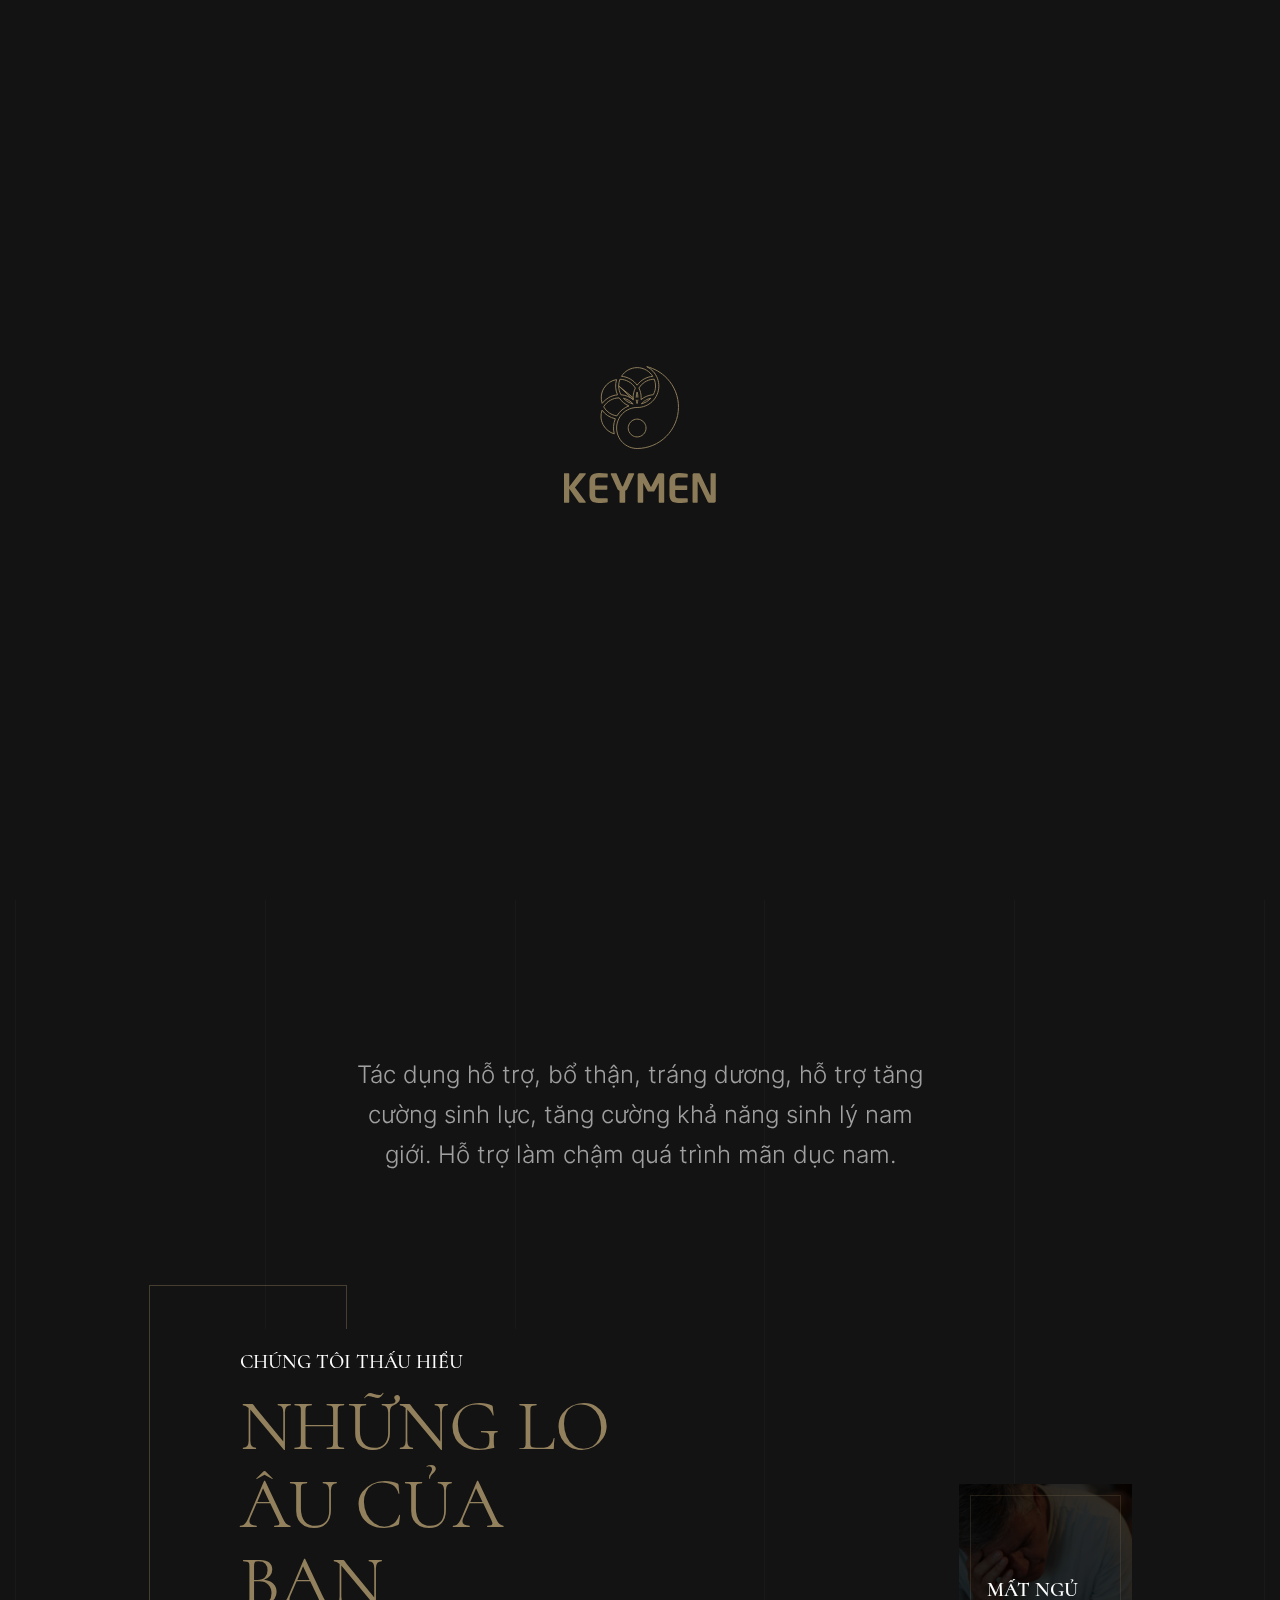
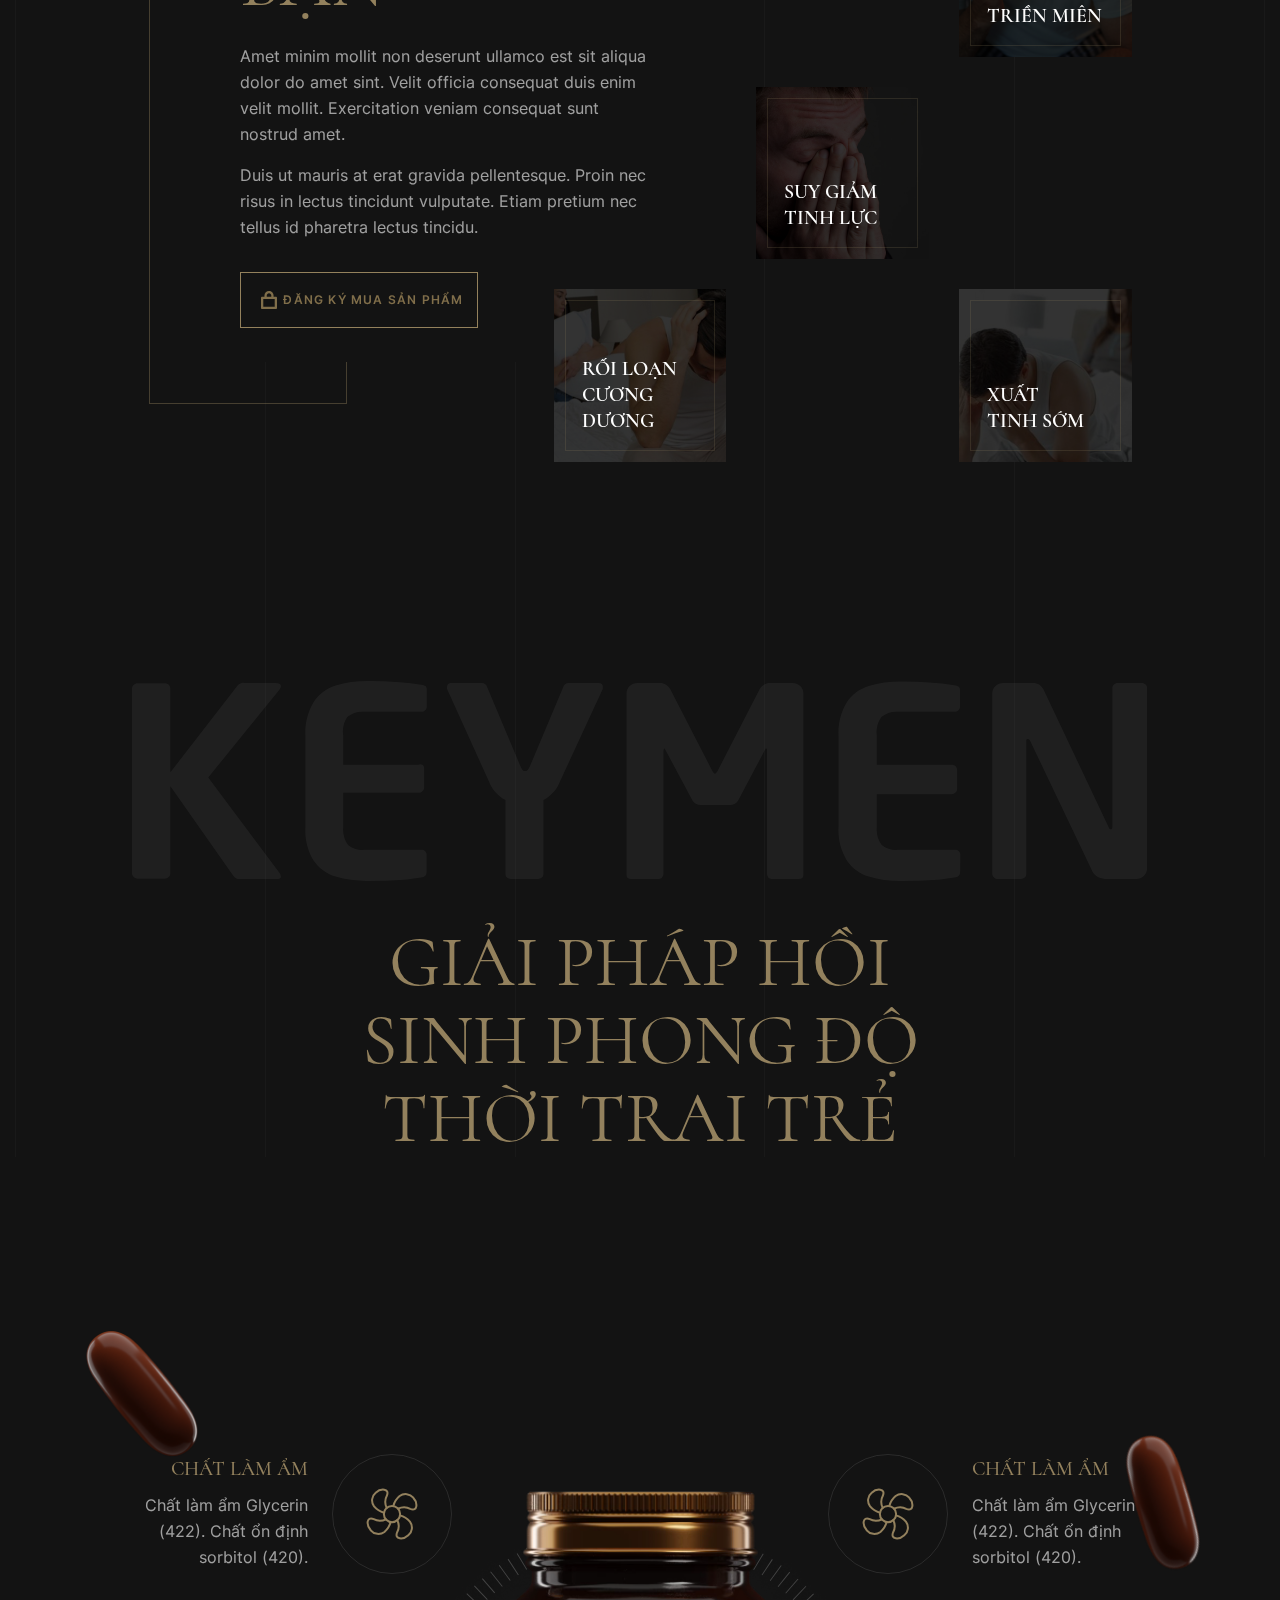
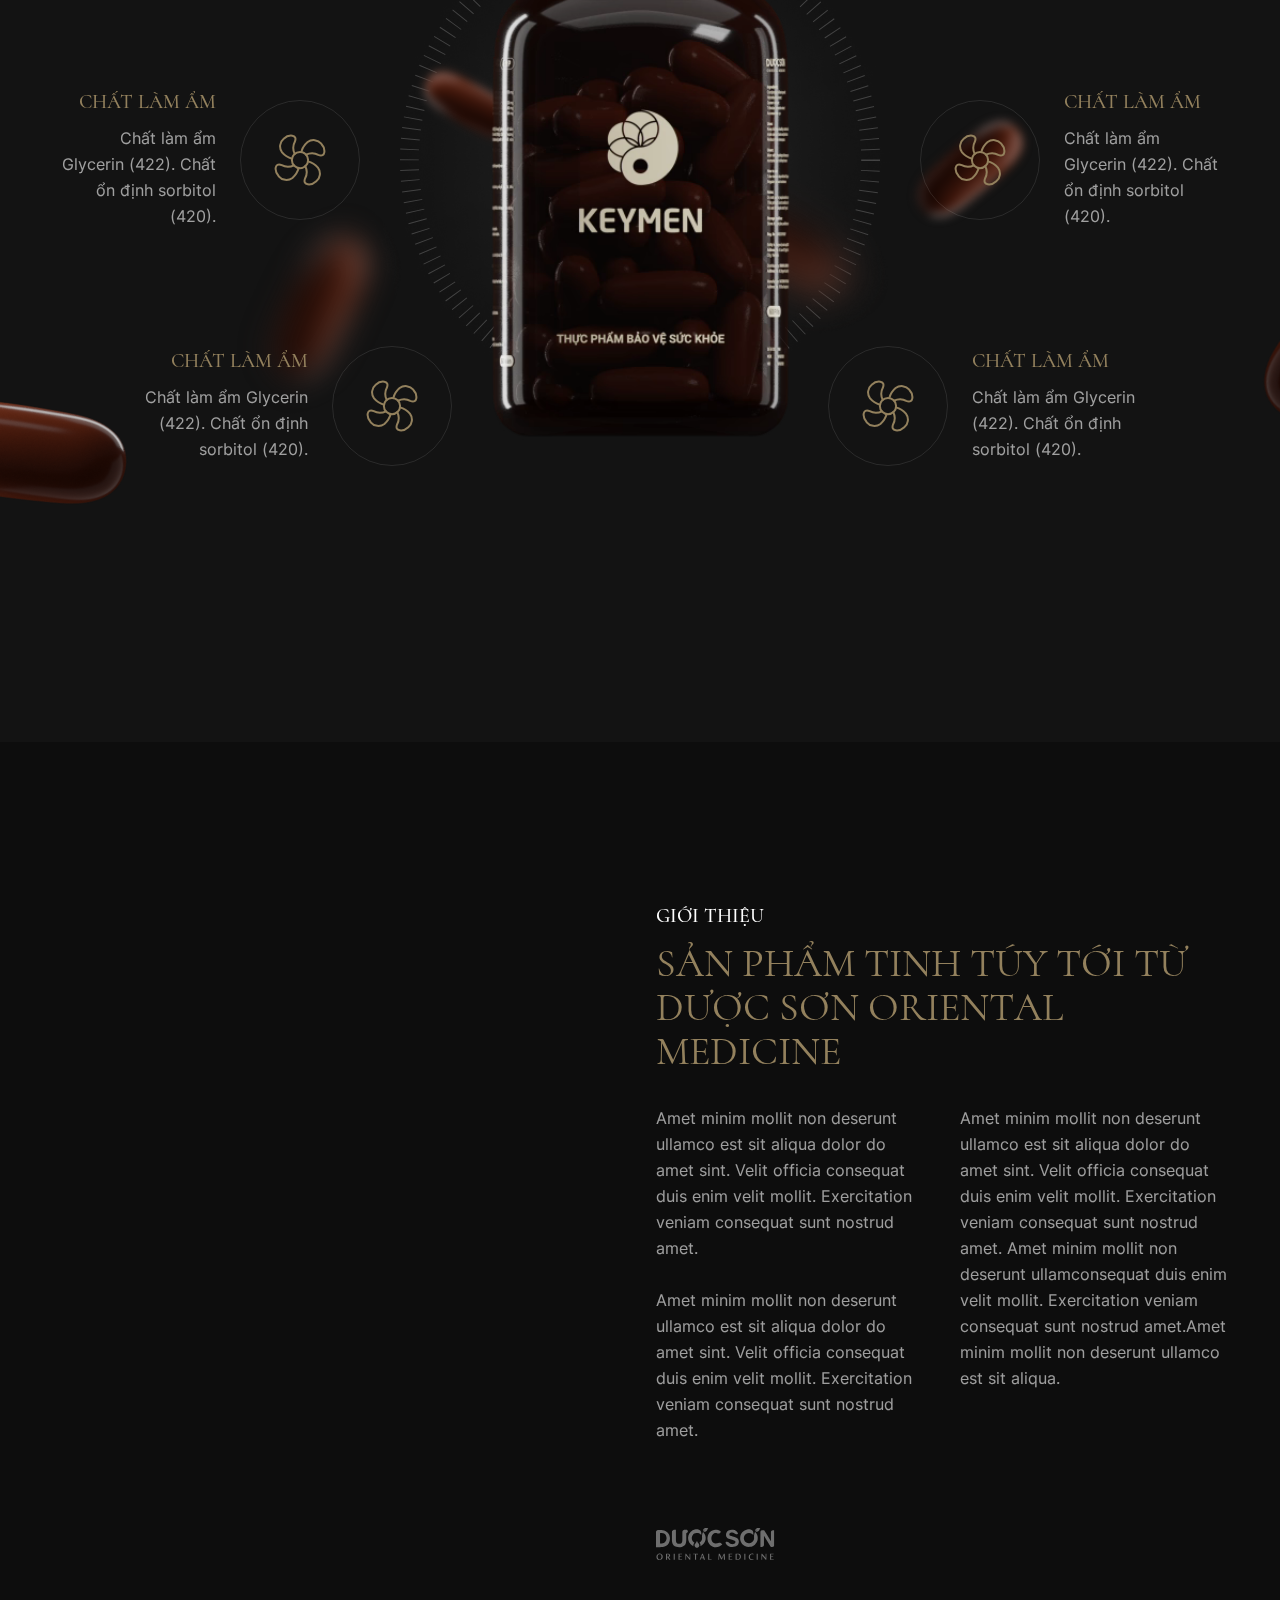
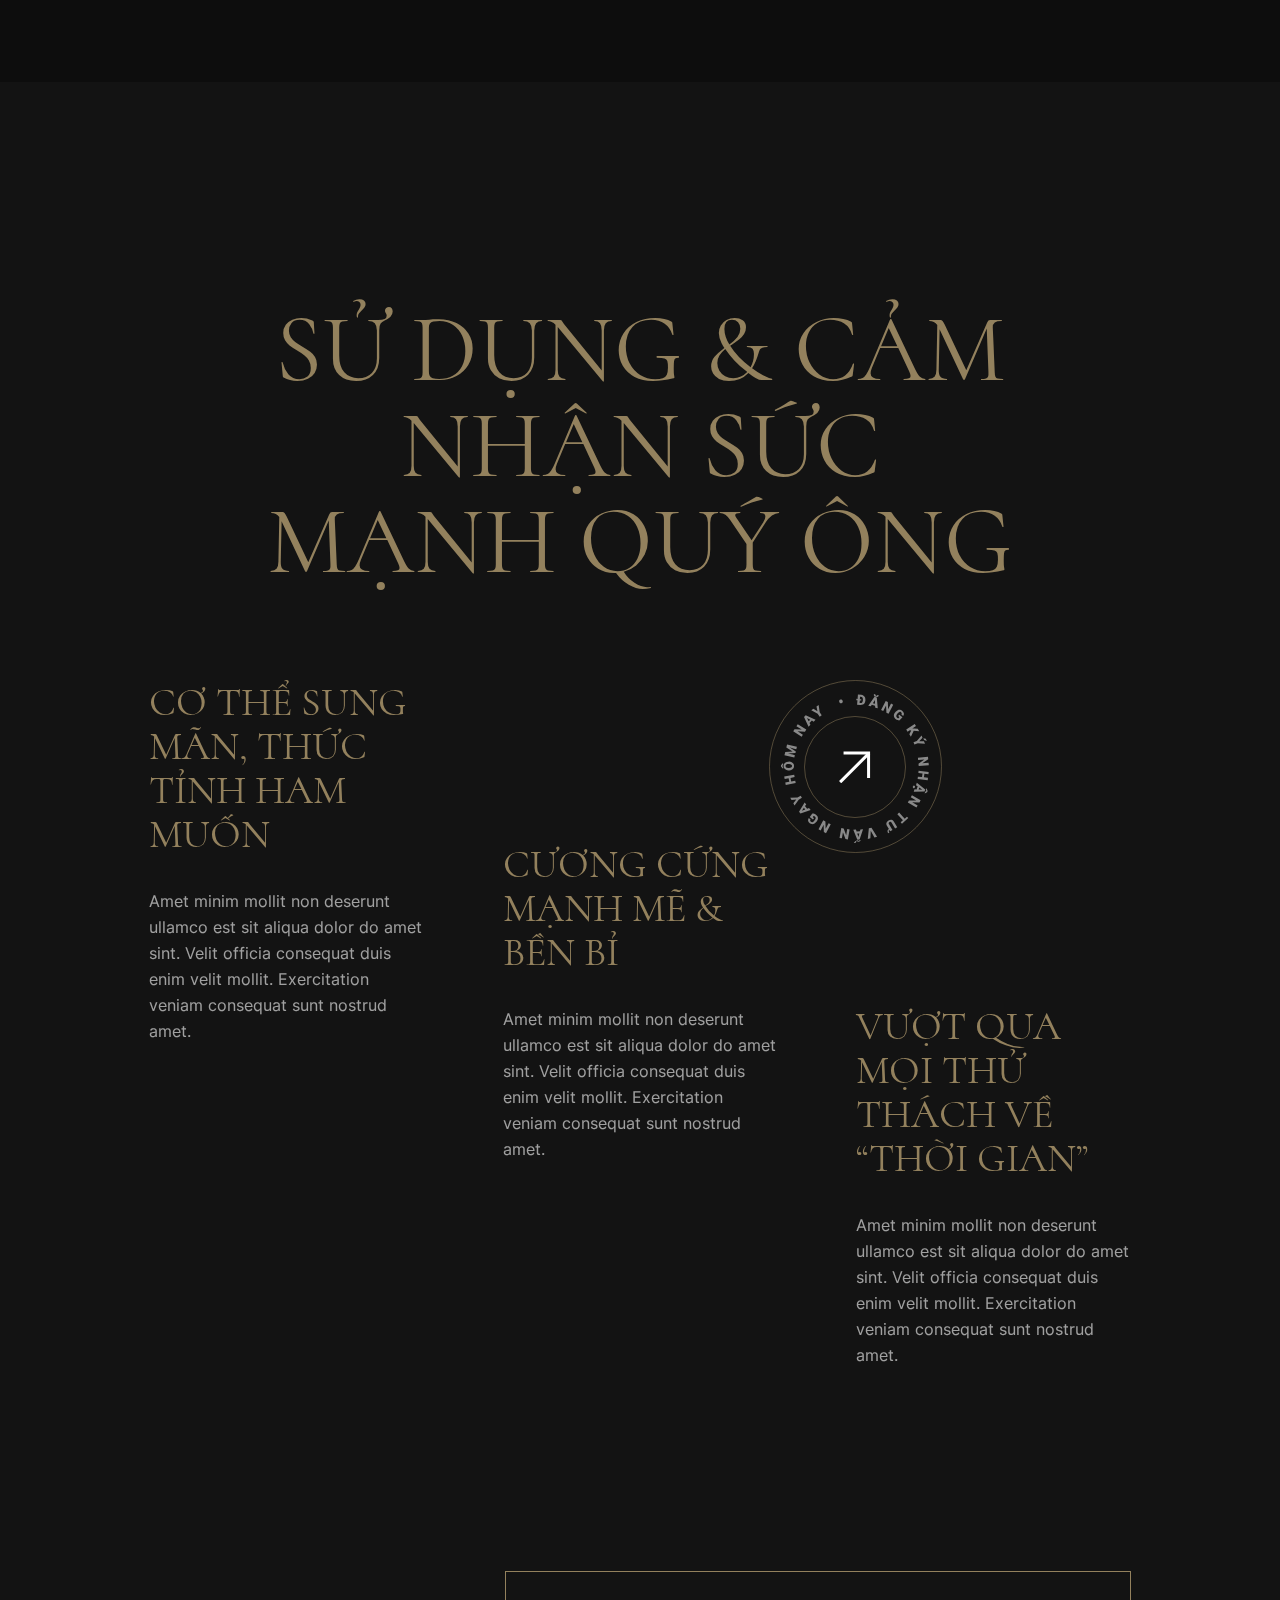
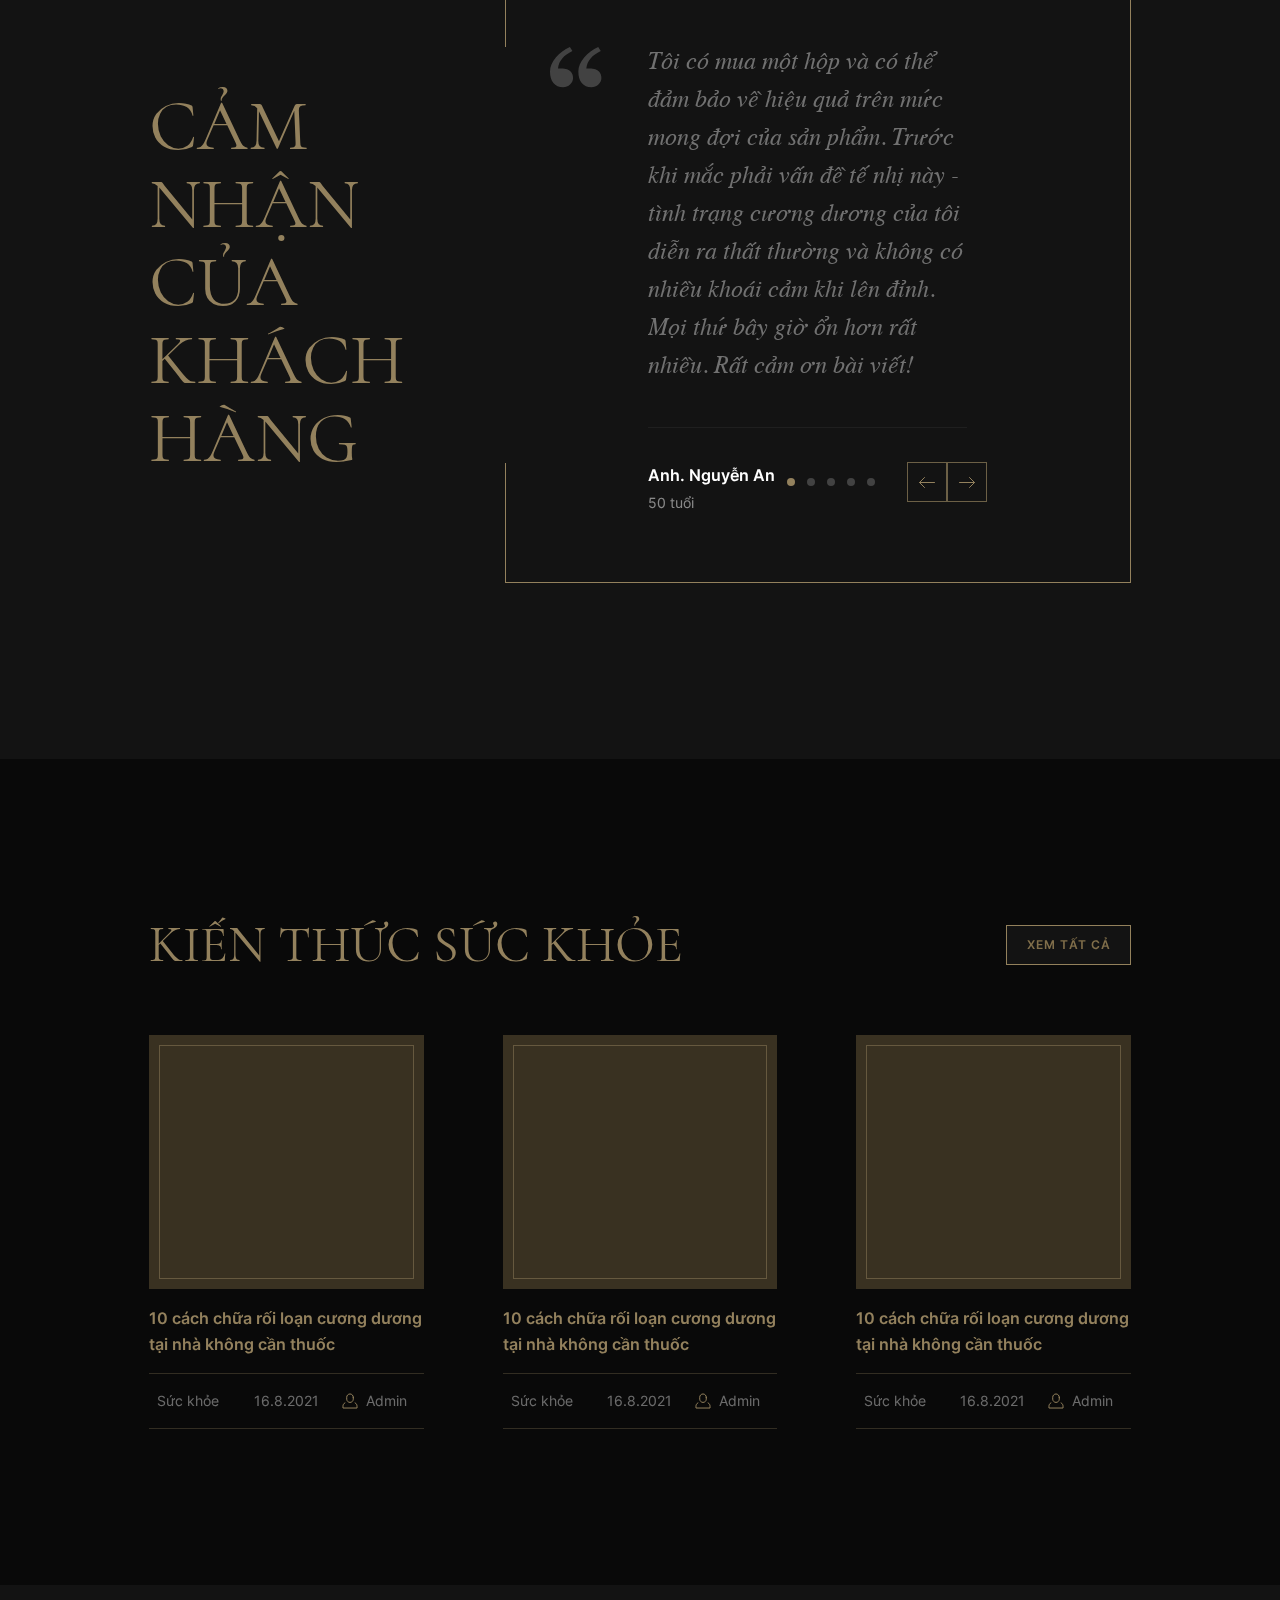
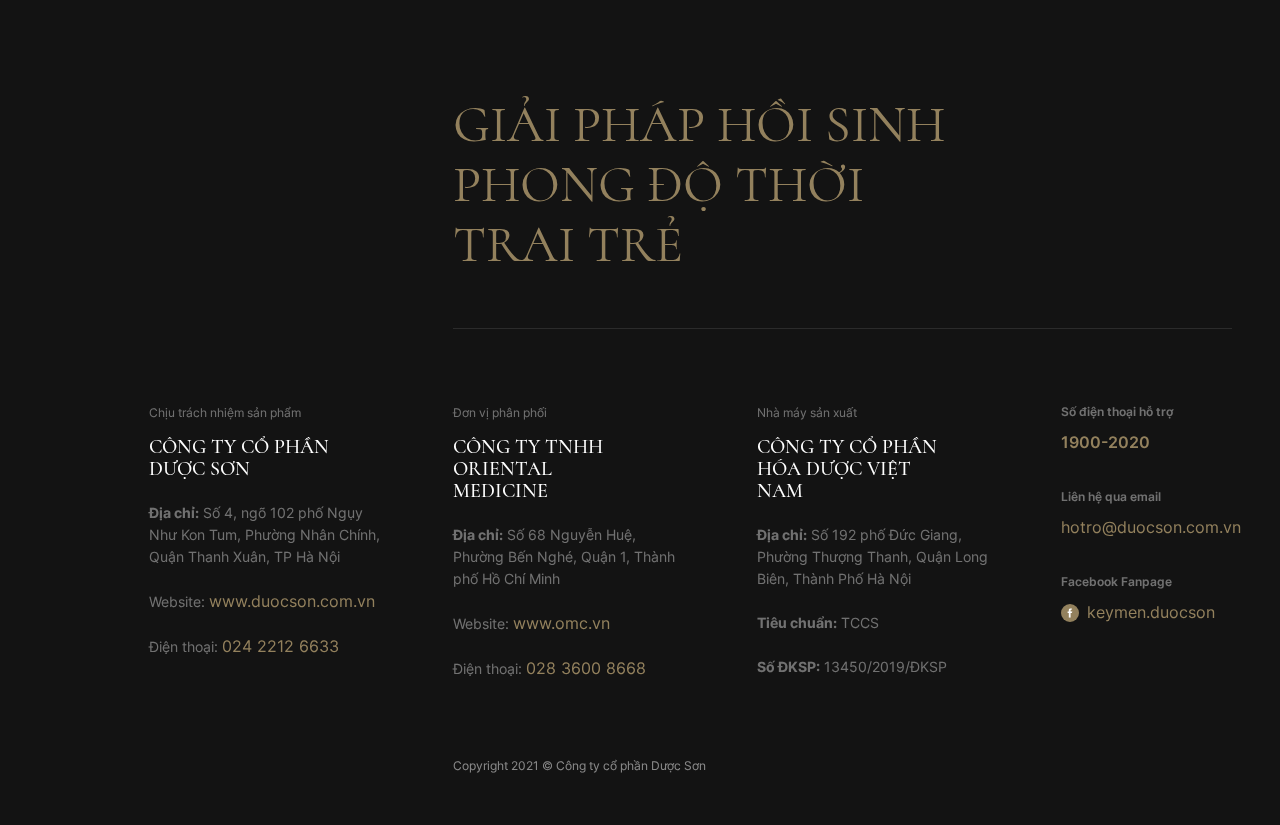
==== index.html @ b6fd6fcd "Add files via upload" ====
<!doctype html><html><head><meta charset="UTF-8"/><meta name="viewport" content="width=device-width,initial-scale=1,maximum-scale=1,user-scalable=no"/><meta http-equiv="X-UA-Compatible" content="IE=edge,chrome=1"/><title>Keymen - Thực phẩm bảo vệ sức khỏe dành cho quý ông</title><link rel="icon" href="./img/favicon.ico" type="image/ico"><meta name="title" content=""/><meta name="description" content=""/><meta property="og:locale" content="vi"/><meta property="og:type" content="article"/><meta property="og:title" content=""/><meta property="og:description" content=""/><meta property="og:url" content=""/><meta property="og:site_name" content=""/><meta property="og:image" content=""/><link rel="icon" href="favicon.ico"><script defer="defer" src="bundle.main.js"></script><link href="style.min.css" rel="stylesheet"></head><body><header><div class="container"><div class="logo"><a href="./"><img src="img/logo-text.svg" alt=""></a></div><ul class="menu"><li><a href="#intro" class="link">Giới thiệu</a></li><span></span><li><a href="#product" class="link">Sản phẩm</a></li><span></span><li><a href="#testimonial" class="link">Đánh giá</a></li><span></span><li><a href="#blog" class="link">Bài viết</a></li><span></span><li><a href="#footer" class="link">Liên hệ</a></li></ul><div class="extra"><div class="extra_lang"><a href="lang">En</a></div><div class="button --hyperion" id="signupToggle"><span><span><img src="img/ic-cart.svg" alt=""> </span><span>Mua sản phẩm</span></span></div></div></div></header><div class="page-loading"><div class="page-loading__logo"><img src="img/loading-logo.svg" alt=""></div><div class="page-loading__text --first"><h5 class="heading --h5">Một sản phẩm từ</h5><h2 class="heading --h2">dược sơn<span>&nbsp;</span><br>oriental medicine</h2></div><div class="page-loading__text --second"><h5 class="heading --h5">Thực phẩm bảo vệ sức khỏe</h5><h2 class="heading --h2">giữ vững phong độ<span>&nbsp;</span><br>đỉnh cao của quý ông</h2></div></div><div class="wrapper scrollmain" data-scroll-container><div class="wrapper__background"><div class="grid-line" data-scroll><span class="grid"></span><span class="grid"></span><span class="grid"></span><span class="grid"></span><span class="grid"></span><span class="grid"></span><span class="grid"></span><span class="grid"></span><span class="grid"></span><span class="grid"></span><span class="grid"></span><span class="grid"></span></div></div><main><section class="schero scherohome" id="intro" data-name="intro" data-scroll-position="top"><div class="container --grid"><div class="scherohome__title"><div class="logo" data-scroll><img src="img/logo-hero.svg" alt=""></div><div class="scherohome__title-inner" data-scroll data-scroll-speed="1"><div class="sub-title"><span></span> Keymen <span></span></div><h1 class="heading --h1" data-splitting>Thực phẩm bảo vệ sức khỏe dành cho quý ông</h1></div></div><div class="scherohome__video" data-scroll data-scroll-speed="1.4"><video loop muted playsinline id="introVid"><source src="video/keymen-intro.webm"><source src="video/keymen-intro.mov"></video></div></div></section><section class="scabout scabouthome"><div class="container --grid"><div class="scabouthome__sub-text" data-scroll>Tác dụng hỗ trợ, bổ thận, tráng dương, hỗ trợ tăng cường sinh lực, tăng cường khả năng sinh lý nam giới. Hỗ trợ làm chậm quá trình mãn dục nam.</div><div class="scabouthome__content" data-scroll><div class="scabouthome__content-inner" data-scroll data-scroll-speed="1"><span class="box"><div class="text"><h5 class="heading --h5">Chúng tôi thấu hiểu</h5><h2 class="heading --h2">Những lo âu của bạn</h2><p class="--text">Amet minim mollit non deserunt ullamco est sit aliqua dolor do amet sint. Velit officia consequat duis enim velit mollit. Exercitation veniam consequat sunt nostrud amet.</p><p class="--text --last">Duis ut mauris at erat gravida pellentesque. Proin nec risus in lectus tincidunt vulputate. Etiam pretium nec tellus id pharetra lectus tincidu.</p><div class="button --big --hyperion" id="signupToggleAbout"><span><span><img src="img/ic-cart.svg" alt=""> </span><span>Đăng ký mua sản phẩm</span></span></div></div></span></div><div class="scabouthome__content-items"><div class="about_item --first" data-scroll data-scroll-speed="1"><div class="about_item-image"><img src="img/about-item-1.jpg" loading="lazy" alt=""><div class="overlay"></div></div><div class="item-line"></div><p>Mất ngủ<br>triền miên</p></div><div class="about_item --second" data-scroll data-scroll-speed="2"><div class="about_item-image"><img src="img/about-item-2.jpg" loading="lazy" alt=""><div class="overlay"></div></div><div class="item-line"></div><p>Suy giảm<br>tinh lực</p></div><div class="about_item --third" data-scroll data-scroll-speed="1"><div class="about_item-image"><img src="img/about-item-3.jpg" loading="lazy" alt=""><div class="overlay"></div></div><div class="item-line"></div><p>Rối loạn<br>cương dương</p></div><div class="about_item --fourth" data-scroll data-scroll-speed="3"><div class="about_item-image"><img src="img/about-item-4.jpg" loading="lazy" alt=""><div class="overlay"></div></div><div class="item-line"></div><p>Xuất<br>tinh sớm</p></div></div></div></div></section><section class="scproduct scproducthome" id="product" data-name="product"><div class="container --grid"><img src="img/product-logo.svg" class="scproducthome__logo" alt="" data-scroll data-scroll-speed="1"><div class="scproducthome__title"><h2 class="heading --h2" data-splitting data-scroll data-scroll-speed="2">Giải pháp hồi sinh phong độ thời trai trẻ</h2></div></div></section><section class="scproduct scproducthome" id="productanim"><div class="container --grid"><div class="scproducthome__product"><div class="scproducthome__product-wrapper"><div class="product-background"><div class="bg-circle"><img src="img/product-circle-bg.svg" class="anim-rotate" alt=""></div><div class="bg-blur"><img src="img/bg-circle.png" class="bg-blur-img" alt=""></div></div><div class="product-pills"><div class="product-pills-inner" id="productpills"><div class="pills-box"><img src="img/pills-1.png" class="pill" alt=""> <img src="img/pills-1.png" class="pill" alt=""> <img src="img/pills-1.png" class="pill" alt=""> <img src="img/pills-1.png" class="pill" alt=""></div><div class="pills-box-right"><img src="img/pills-1.png" class="pill" alt=""> <img src="img/pills-1.png" class="pill" alt=""> <img src="img/pills-1.png" class="pill" alt=""> <img src="img/pills-1.png" class="pill" alt=""></div></div></div><div class="product-bottle"><div class="product-bottle-inner"></div></div></div><div class="product-features" id="productFea"><div class="features-box"><div class="feature-item"><div class="item-icon"><img src="img/ic-fan.svg" alt=""></div><div class="item-text"><h5 class="heading --h5">Chất làm ẩm</h5><p class="--text">Chất làm ẩm Glycerin (422). Chất ổn định sorbitol (420).</p></div></div><div class="feature-item"><div class="item-icon"><img src="img/ic-fan.svg" alt=""></div><div class="item-text"><h5 class="heading --h5">Chất làm ẩm</h5><p class="--text">Chất làm ẩm Glycerin (422). Chất ổn định sorbitol (420).</p></div></div><div class="feature-item"><div class="item-icon"><img src="img/ic-fan.svg" alt=""></div><div class="item-text"><h5 class="heading --h5">Chất làm ẩm</h5><p class="--text">Chất làm ẩm Glycerin (422). Chất ổn định sorbitol (420).</p></div></div></div><div class="features-box --right"><div class="feature-item"><div class="item-icon"><img src="img/ic-fan.svg" alt=""></div><div class="item-text"><h5 class="heading --h5">Chất làm ẩm</h5><p class="--text">Chất làm ẩm Glycerin (422). Chất ổn định sorbitol (420).</p></div></div><div class="feature-item"><div class="item-icon"><img src="img/ic-fan.svg" alt=""></div><div class="item-text"><h5 class="heading --h5">Chất làm ẩm</h5><p class="--text">Chất làm ẩm Glycerin (422). Chất ổn định sorbitol (420).</p></div></div><div class="feature-item"><div class="item-icon"><img src="img/ic-fan.svg" alt=""></div><div class="item-text"><h5 class="heading --h5">Chất làm ẩm</h5><p class="--text">Chất làm ẩm Glycerin (422). Chất ổn định sorbitol (420).</p></div></div></div></div></div></div></section><section class="scintro scintrohome"><div class="container --grid"><div class="scintrohome__img" data-scroll data-scroll-speed="1"><img src="img/intro-img-3.png" loading="lazy" alt=""></div><div class="scintrohome__content" data-scroll><div class="content-title"><h5 class="heading --h5" data-splitting>Giới thiệu</h5><h4 class="heading --h4" data-splitting>sản phẩm tinh túy tới từ dược sơn oriental medicine</h4></div><div class="content-bodytext"><p class="--text">Amet minim mollit non deserunt ullamco est sit aliqua dolor do amet sint. Velit officia consequat duis enim velit mollit. Exercitation veniam consequat sunt nostrud amet.<br><br>Amet minim mollit non deserunt ullamco est sit aliqua dolor do amet sint. Velit officia consequat duis enim velit mollit. Exercitation veniam consequat sunt nostrud amet.</p><p class="--text">Amet minim mollit non deserunt ullamco est sit aliqua dolor do amet sint. Velit officia consequat duis enim velit mollit. Exercitation veniam consequat sunt nostrud amet. Amet minim mollit non deserunt ullamconsequat duis enim velit mollit. Exercitation veniam consequat sunt nostrud amet.Amet minim mollit non deserunt ullamco est sit aliqua.</p></div><div class="content-logo"><img src="img/duocson-logo.svg" alt=""></div></div></div></section><section class="scfeature scfeaturehome"><div class="container --grid"><div class="scfeaturehome__title" data-scroll data-scroll-speed="2"><h1 class="heading --h1" data-splitting>Sử dụng & Cảm nhận sức mạnh quý ông</h1></div><div class="scfeaturehome__features"><div class="features-cta" id="feaCta"><div class="outer-circle"><div class="cta-signup-text"><img src="img/signup-cta-text.svg" class="anim-rotate" alt=""></div><div class="inner-circle"><div class="ic-arrows"><img src="img/ic-arrow-signup.svg" class="ic-arrow" alt=""> <img src="img/ic-arrow-signup.svg" class="ic-arrow clone" alt=""></div></div></div></div><div class="features-box" data-scroll><div class="feature-item" data-scroll data-scroll-speed="1"><h4 class="heading --h4">CƠ THỂ SUNG MÃN, THỨC TỈNH HAM MUỐN</h4><p class="--text">Amet minim mollit non deserunt ullamco est sit aliqua dolor do amet sint. Velit officia consequat duis enim velit mollit. Exercitation veniam consequat sunt nostrud amet.</p></div><div class="feature-item" data-scroll data-scroll-speed="2"><h4 class="heading --h4">CƯƠNG CỨNG MẠNH MẼ & BỀN BỈ</h4><p class="--text">Amet minim mollit non deserunt ullamco est sit aliqua dolor do amet sint. Velit officia consequat duis enim velit mollit. Exercitation veniam consequat sunt nostrud amet.</p></div><div class="feature-item" data-scroll data-scroll-speed="1"><h4 class="heading --h4">VƯỢT QUA mọi THỬ THÁCH về “THỜI GIAN”</h4><p class="--text">Amet minim mollit non deserunt ullamco est sit aliqua dolor do amet sint. Velit officia consequat duis enim velit mollit. Exercitation veniam consequat sunt nostrud amet.</p></div></div></div></div></section><section class="sctestimonial sctestimonialhome" id="testimonial" data-name="testimonial"><div class="container --grid"><div class="sctestimonialhome__title" data-scroll data-scroll-speed="2"><h2 class="heading --h2" data-splitting>Cảm nhận của khách hàng</h2></div><div class="sctestimonialhome__content"><span class="line-mask"></span><div class="testimonial-quote"><img src="img/quote.svg" alt=""></div><div class="testimonial-slider"><div class="swiper-container"><div class="swiper-wrapper"><div class="swiper-slide"><div class="content-text" data-swiper-parallax="-100"><p>Tôi có mua một hộp và có thể đảm bảo về hiệu quả trên mức mong đợi của sản phẩm. Trước khi mắc phải vấn đề tế nhị này - tình trạng cương dương của tôi diễn ra thất thường và không có nhiều khoái cảm khi lên đỉnh. Mọi thứ bây giờ ổn hơn rất nhiều. Rất cảm ơn bài viết!</p></div><div class="content-person" data-swiper-parallax-opacity="0.5"><p class="--text bold" data-swiper-parallax="-200">Anh. Nguyễn An Ninh</p><p class="--text-s" data-swiper-parallax="-300">50 tuổi</p></div></div><div class="swiper-slide"><div class="content-text" data-swiper-parallax="-100"><p>Tôi có mua một hộp và có thể đảm bảo về hiệu quả trên mức mong đợi của sản phẩm. Trước khi mắc phải vấn đề tế nhị này - tình trạng cương dương của tôi diễn ra thất thường và không có nhiều khoái cảm khi lên đỉnh. Mọi thứ bây giờ ổn hơn rất nhiều. Rất cảm ơn bài viết!</p></div><div class="content-person" data-swiper-parallax-opacity="0.5"><p class="--text bold" data-swiper-parallax="-200">Anh. Nguyễn An Ninh</p><p class="--text-s" data-swiper-parallax="-300">50 tuổi</p></div></div><div class="swiper-slide"><div class="content-text" data-swiper-parallax="-100"><p>Tôi có mua một hộp và có thể đảm bảo về hiệu quả trên mức mong đợi của sản phẩm. Trước khi mắc phải vấn đề tế nhị này - tình trạng cương dương của tôi diễn ra thất thường và không có nhiều khoái cảm khi lên đỉnh. Mọi thứ bây giờ ổn hơn rất nhiều. Rất cảm ơn bài viết!</p></div><div class="content-person" data-swiper-parallax-opacity="0.5"><p class="--text bold" data-swiper-parallax="-200">Anh. Nguyễn An Ninh</p><p class="--text-s" data-swiper-parallax="-300">50 tuổi</p></div></div><div class="swiper-slide"><div class="content-text" data-swiper-parallax="-100"><p>Tôi có mua một hộp và có thể đảm bảo về hiệu quả trên mức mong đợi của sản phẩm. Trước khi mắc phải vấn đề tế nhị này - tình trạng cương dương của tôi diễn ra thất thường và không có nhiều khoái cảm khi lên đỉnh. Mọi thứ bây giờ ổn hơn rất nhiều. Rất cảm ơn bài viết!</p></div><div class="content-person" data-swiper-parallax-opacity="0.5"><p class="--text bold" data-swiper-parallax="-200">Anh. Nguyễn An Ninh</p><p class="--text-s" data-swiper-parallax="-300">50 tuổi</p></div></div><div class="swiper-slide"><div class="content-text" data-swiper-parallax="-100"><p>Tôi có mua một hộp và có thể đảm bảo về hiệu quả trên mức mong đợi của sản phẩm. Trước khi mắc phải vấn đề tế nhị này - tình trạng cương dương của tôi diễn ra thất thường và không có nhiều khoái cảm khi lên đỉnh. Mọi thứ bây giờ ổn hơn rất nhiều. Rất cảm ơn bài viết!</p></div><div class="content-person" data-swiper-parallax-opacity="0.5"><p class="--text bold" data-swiper-parallax="-200">Anh. Nguyễn An Ninh</p><p class="--text-s" data-swiper-parallax="-300">50 tuổi</p></div></div></div></div></div><div class="swiper-nav"><div class="swiper-pagination"></div><div class="nav-buttons"><div class="swiper-button-prev"><img src="img/ic-a-left.svg" alt=""></div><div class="swiper-button-next"><img src="img/ic-a-right.svg" alt=""></div></div></div></div></div></section><section class="schome scbloghome" id="blog" data-name="blog"><div class="container --grid"><div class="scbloghome__title"><h3 class="heading --h3">Kiến thức sức khỏe</h3><a href="#" class="button --hyperion"><span><span>Xem tất cả</span></span></a></div><div class="scbloghome__content" data-scroll data-scroll-speed="1"><div class="blog-item"><a href="#" class=""><div class="blog-img"><img src="img/blog-img-1.jpg" loading="lazy" alt=""><div class="overlay"></div><div class="item-line"></div></div><p class="blog-title --text bold --underline2">10 cách chữa rối loạn cương dương tại nhà không cần thuốc</p></a><div class="blog-info"><a href="#" class="info-block"><img src="img/ic-folder.svg" loading="lazy" alt=""><p class="--text-s">Sức khỏe</p></a><a href="#" class="info-block"><img src="img/ic-calendar.svg" loading="lazy" alt=""><p class="--text-s">16.8.2021</p></a><a href="#" class="info-block"><img src="img/ic-author.svg" loading="lazy" alt=""><p class="--text-s">Admin</p></a></div></div><div class="blog-item"><a href="#" class=""><div class="blog-img"><img src="img/blog-img-2.jpg" loading="lazy" alt=""><div class="overlay"></div><div class="item-line"></div></div><p class="blog-title --text bold">10 cách chữa rối loạn cương dương tại nhà không cần thuốc</p></a><div class="blog-info"><a href="#" class="info-block"><img src="img/ic-folder.svg" loading="lazy" alt=""><p class="--text-s">Sức khỏe</p></a><a href="#" class="info-block"><img src="img/ic-calendar.svg" loading="lazy" alt=""><p class="--text-s">16.8.2021</p></a><a href="#" class="info-block"><img src="img/ic-author.svg" loading="lazy" alt=""><p class="--text-s">Admin</p></a></div></div><div class="blog-item"><a href="#" class=""><div class="blog-img"><img src="img/blog-img-3.jpg" loading="lazy" alt=""><div class="overlay"></div><div class="item-line"></div></div><p class="blog-title --text bold">10 cách chữa rối loạn cương dương tại nhà không cần thuốc</p></a><div class="blog-info"><a href="#" class="info-block"><img src="img/ic-folder.svg" loading="lazy" alt=""><p class="--text-s">Sức khỏe</p></a><a href="#" class="info-block"><img src="img/ic-calendar.svg" loading="lazy" alt=""><p class="--text-s">16.8.2021</p></a><a href="#" class="info-block"><img src="img/ic-author.svg" loading="lazy" alt=""><p class="--text-s">Admin</p></a></div></div></div><a href="#" class="button --mobile">Xem tất cả</a></div></section></main><footer class="footer" id="footer"><div class="container --grid" data-scroll data-scroll-speed="-.5" data-scroll-position="bottom"><div class="footer__logo"><img src="img/footer-logo-full.svg" loading="lazy" alt=""></div><div class="footer__tagline"><h3 class="heading --h3">Giải pháp HỒI SINH PHONG ĐỘ THỜI TRAI TRẺ</h3><span></span></div><div class="footer__contact"><div class="contact-block"><p class="--text-xs">Chịu trách nhiệm sản phẩm</p><h5 class="heading --h5">CÔNG TY CỔ PHẦN DƯỢC SƠN</h5><p class="--text-s"><span>Địa chỉ:</span> Số 4, ngõ 102 phố Ngụy Như Kon Tum, Phường Nhân Chính, Quận Thanh Xuân, TP Hà Nội</p><p class="--text-s">Website: <a href="#" target="_blank" class="--underline">www.duocson.com.vn</a></p><p class="--text-s">Điện thoại: <a href="callto:02422126633" class="--underline">024 2212 6633</a></p></div><div class="contact-block"><p class="--text-xs">Đơn vị phân phối</p><h5 class="heading --h5">CÔNG TY TNHH ORIENTAL MEDICINE</h5><p class="--text-s"><span>Địa chỉ:</span> Số 68 Nguyễn Huệ, Phường Bến Nghé, Quận 1, Thành phố Hồ Chí Minh</p><p class="--text-s">Website: <a href="#" target="_blank" class="--underline">www.omc.vn</a></p><p class="--text-s">Điện thoại: <a href="callto:02836008668" class="--underline">028 3600 8668</a></p></div><div class="contact-block"><p class="--text-xs">Nhà máy sản xuất</p><h5 class="heading --h5">CÔNG TY CỔ PHẦN HÓA DƯỢC VIỆT NAM</h5><p class="--text-s"><span>Địa chỉ:</span> Số 192 phố Đức Giang, Phường Thượng Thanh, Quận Long Biên, Thành Phố Hà Nội</p><p class="--text-s"><span>Tiêu chuẩn:</span> TCCS</p><p class="--text-s"><span>Số ĐKSP:</span> 13450/2019/ĐKSP</p></div><div class="contact-info"><p class="--text-xs bold">Số điện thoại hỗ trợ</p><a href="callto:19002020" class="--text bold --underline">1900-2020</a><p class="--text-xs bold">Liên hệ qua email</p><a href="mailto:hotro@duocson.com.vn" class="--text --underline">hotro@duocson.com.vn</a><p class="--text-xs bold">Facebook Fanpage</p><a href="#" target="_blank" class="--text --underline"><span><div class="ic-footer"><img src="img/ic-fb-footer.svg" alt=""></div>keymen.duocson</span></a></div></div><div class="footer__copy"><p class="--text-xs">Copyright 2021 © Công ty cổ phần Dược Sơn</p></div></div></footer></div><div class="popup-info" id="about-1"><div class="overlay-popup"></div><div class="popup-wrapper"><div class="ic-close"><img src="img/ic-close.svg" alt=""></div><h4 class="heading --h4">Mất ngủ triền miên</h4><div class="popup-info__content"><p class="--text">Amet minim mollit non deserunt ullamco est sit aliqua dolor do amet sint. Velit officia consequat duis enim velit mollit. Exercitation veniam consequat sunt nostrud amet.<br><br>Duis ut mauris at erat gravida pellentesque. Proin nec risus in lectus tincidunt vulputate. Etiam pretium nec tellus id pharetra lectus tincidu. Duis ut mauris at erat gravida pellentesque. Proin nec risus in lectus tincidunt vulputate. Etiam pretium nec tellus id pharetra lectus tincidu.Duis ut mauris at erat gravida pellentesque. Proin nec risus in lectus tincidunt.<br><br>Duis ut mauris at erat gravida pellentesque. Proin nec risus in lectus tincidunt vulputate. Etiam pretium nec tellus id pharetra lectus tincidu. Duis ut mauris at erat gravida pellentesque. Proin nec risus in lectus tincidunt vulputate. Etiam pretium nec tellus id pharetra lectus tincidu.Duis ut mauris at erat gravida pellentesque. Proin nec risus in lectus tincidunt.</p></div></div></div><div class="popup-info" id="about-2"><div class="overlay-popup"></div><div class="popup-wrapper"><div class="ic-close"><img src="img/ic-close.svg" alt=""></div><h4 class="heading --h4">Suy giảm tinh lực</h4><div class="popup-info__content"><p class="--text">Amet minim mollit non deserunt ullamco est sit aliqua dolor do amet sint. Velit officia consequat duis enim velit mollit. Exercitation veniam consequat sunt nostrud amet.<br><br>Duis ut mauris at erat gravida pellentesque. Proin nec risus in lectus tincidunt vulputate. Etiam pretium nec tellus id pharetra lectus tincidu. Duis ut mauris at erat gravida pellentesque. Proin nec risus in lectus tincidunt vulputate. Etiam pretium nec tellus id pharetra lectus tincidu.Duis ut mauris at erat gravida pellentesque. Proin nec risus in lectus tincidunt.<br><br>Duis ut mauris at erat gravida pellentesque. Proin nec risus in lectus tincidunt vulputate. Etiam pretium nec tellus id pharetra lectus tincidu. Duis ut mauris at erat gravida pellentesque. Proin nec risus in lectus tincidunt vulputate. Etiam pretium nec tellus id pharetra lectus tincidu.Duis ut mauris at erat gravida pellentesque. Proin nec risus in lectus tincidunt.</p></div></div></div><div class="popup-info" id="about-3"><div class="overlay-popup"></div><div class="popup-wrapper"><div class="ic-close"><img src="img/ic-close.svg" alt=""></div><h4 class="heading --h4">Rối loạn cương dương</h4><div class="popup-info__content"><p class="--text">Amet minim mollit non deserunt ullamco est sit aliqua dolor do amet sint. Velit officia consequat duis enim velit mollit. Exercitation veniam consequat sunt nostrud amet.<br><br>Duis ut mauris at erat gravida pellentesque. Proin nec risus in lectus tincidunt vulputate. Etiam pretium nec tellus id pharetra lectus tincidu. Duis ut mauris at erat gravida pellentesque. Proin nec risus in lectus tincidunt vulputate. Etiam pretium nec tellus id pharetra lectus tincidu.Duis ut mauris at erat gravida pellentesque. Proin nec risus in lectus tincidunt.<br><br>Duis ut mauris at erat gravida pellentesque. Proin nec risus in lectus tincidunt vulputate. Etiam pretium nec tellus id pharetra lectus tincidu. Duis ut mauris at erat gravida pellentesque. Proin nec risus in lectus tincidunt vulputate. Etiam pretium nec tellus id pharetra lectus tincidu.Duis ut mauris at erat gravida pellentesque. Proin nec risus in lectus tincidunt.</p></div></div></div><div class="popup-info" id="about-4"><div class="overlay-popup"></div><div class="popup-wrapper"><div class="ic-close"><img src="img/ic-close.svg" alt=""></div><h4 class="heading --h4">Xuất tinh sớm</h4><div class="popup-info__content"><p class="--text">Amet minim mollit non deserunt ullamco est sit aliqua dolor do amet sint. Velit officia consequat duis enim velit mollit. Exercitation veniam consequat sunt nostrud amet.<br><br>Duis ut mauris at erat gravida pellentesque. Proin nec risus in lectus tincidunt vulputate. Etiam pretium nec tellus id pharetra lectus tincidu. Duis ut mauris at erat gravida pellentesque. Proin nec risus in lectus tincidunt vulputate. Etiam pretium nec tellus id pharetra lectus tincidu.Duis ut mauris at erat gravida pellentesque. Proin nec risus in lectus tincidunt.<br><br>Duis ut mauris at erat gravida pellentesque. Proin nec risus in lectus tincidunt vulputate. Etiam pretium nec tellus id pharetra lectus tincidu. Duis ut mauris at erat gravida pellentesque. Proin nec risus in lectus tincidunt vulputate. Etiam pretium nec tellus id pharetra lectus tincidu.Duis ut mauris at erat gravida pellentesque. Proin nec risus in lectus tincidunt.</p></div></div></div><div class="popup-signup" id="popupSignup"><div class="popup-signup__wrapper" id="popupSignupInner"><div class="poup-signup__content"><div class="ic-close" id="closeSignup"><img src="img/ic-close.svg" alt=""></div><h4 class="heading --h4">Đăng ký<br>mua sản phẩm</h4><div class="form__group"><div class="form__input --form-name"><input placeholder="Họ và tên" value=""></div><div class="form__input --form-phone"><input placeholder="Số điện thoại" value="" pattern="\d*"></div><div class="form__input --form-message"><textarea placeholder="Tin nhắn ( không bắt buộc)"></textarea></div><div class="form__submit"><div class="form-hotline"><img src="img/ic-hotline-gray.svg" alt=""> <a href="callto:0935099999" class="hotline-text">Hotline: <span class="--underline">0935.099.999</span></a></div><button class="buttonsubmit --submitform" id="signupSubmit"><span><span>Đăng ký</span></span></button></div></div></div></div></div><div class="popup-signup --success" id="popupSuccess"><div class="popup-signup__wrapper" id="popupSuccessInner"><div class="poup-signup__content"><div class="ic-close" id="closeSuccess"><img src="img/ic-close.svg" alt=""></div><h4 class="heading --h4">Đăng ký<br>thành công</h4><img src="img/popup-success.svg" class="popup-decor" alt=""><p class="--text --success">Cám ơn quý khách đã đăng ký trải nghiệm sản phẩm Keymen. Đội ngũ CSKH của Keymen sẽ liên lạc theo số điện thoại đã đăng ký để xác nhận đơn hàng và tư vấn trong thời gian sớm nhất!<br><br>Trân trọng!</p><button class="buttonsubmit --submitform" id="successClose"><span><span>Đóng cửa sổ</span></span></button></div></div></div><nav class="nav"><div class="nav__logo"><img src="img/logo-text.svg" alt=""></div><div class="nav__menu"><div class="logo_lang"><a href="lang">En</a></div><div class="nav__toggle"><div class="button" id="navToggle"><span>Danh mục</span><div class="ic-block"><div class="draw-menu-ic"><span class="ic-menu"></span> <span class="ic-menu"></span> <span class="ic-menu"></span></div></div></div></div><div class="nav__menu-block"><ul class="menu"><li><a href="#intro" class="--text bold link active">Giới thiệu</a><span></span></li><li><a href="#product" class="--text bold link">Sản phẩm</a><span></span></li><li><a href="#testimonial" class="--text bold link">Đánh giá</a><span></span></li><li><a href="#blog" class="--text bold link">Bài viết</a><span></span></li><li><a href="#footer" class="--text bold link">Liên hệ</a></li></ul><div class="button buynow" id="signupToggleMobile">Mua sản phẩm</div></div></div></nav></body></html>
---- style.min.css ----
a,abbr,acronym,address,applet,article,aside,audio,b,big,blockquote,body,canvas,caption,center,cite,code,dd,del,details,dfn,div,dl,dt,em,embed,fieldset,figcaption,figure,footer,form,h1,h2,h3,h4,h5,h6,header,hgroup,html,i,iframe,img,ins,kbd,label,legend,li,mark,menu,nav,object,ol,output,p,pre,q,ruby,s,samp,section,small,span,strike,strong,sub,summary,sup,table,tbody,td,tfoot,th,thead,time,tr,tt,u,ul,var,video{border:0;font-size:100%;font:inherit;margin:0;padding:0;vertical-align:baseline}article,aside,details,figcaption,figure,footer,header,hgroup,menu,nav,section{display:block}body{line-height:1}ol,ul{list-style:none}blockquote,q{quotes:none}blockquote:after,blockquote:before,q:after,q:before{content:"";content:none}table{border-collapse:collapse;border-spacing:0}:after,:before{box-sizing:inherit}@font-face{font-display:fallback;font-family:i;font-style:normal;font-weight:400;src:url(fonts/16a25d972d2db6a90a3c22da31579355.woff2) format("woff2"),url(fonts/3a4d09ca50e0dcf999a4b8a8e829e8dc.woff) format("woff")}@font-face{font-display:fallback;font-family:il;font-style:normal;font-weight:300;src:url(fonts/c06ba4cdd266d12a9796c2a476daa382.woff2) format("woff2"),url(fonts/379d90155a087a284d6d60cce05a6d2c.woff) format("woff")}@font-face{font-display:fallback;font-family:is;font-style:normal;font-weight:600;src:url(fonts/ac335ba5f63c74216d47945711ce5cc6.woff2) format("woff2"),url(fonts/8fd73a4b4353668fd24f9b1dea610c28.woff) format("woff")}@font-face{font-display:fallback;font-family:ib;font-style:normal;font-weight:700;src:url(fonts/de494087d2ae414ea8ae1fe51b9bbfb1.woff2) format("woff2"),url(fonts/9f6bca636caabd8f34d6f797e58a9108.woff) format("woff")}@font-face{font-display:fallback;font-family:ie;font-style:normal;font-weight:800;src:url(fonts/d3b997b63d2a55bde8b151a15d522dd4.woff2) format("woff2"),url(fonts/fd8f18d31e2a5110951461d78ad2509c.woff) format("woff")}@font-face{font-display:fallback;font-family:c;font-style:normal;font-weight:400;src:url(fonts/06574077700af87c0ce1dfb5ec34354d.woff2) format("woff2"),url(fonts/1f781beffcee26969da26ff4faa1863b.woff) format("woff")}@font-face{font-display:fallback;font-family:cm;font-style:normal;font-weight:500;src:url(fonts/db6cc532488a2e75a4f90da8764570f8.woff2) format("woff2"),url(fonts/9c0978e415fb584523fe66e16bee5a1f.woff) format("woff")}@font-face{font-display:fallback;font-family:cs;font-style:normal;font-weight:600;src:url(fonts/fcabed7d4fdcaa80c660998e9d196f63.woff2) format("woff2"),url(fonts/d4de05fc15ec2dd511ecb04dd81c5388.woff) format("woff")}@font-face{font-display:fallback;font-family:ti;font-style:italic;font-weight:400;src:url(fonts/1f13c53af7b01ab4f3e130f34920ef14.woff) format("woff")}img{display:block;max-width:100%}a{color:#fff;font-size:1.6rem;outline:0;text-decoration:none}.heading{font-family:c}.heading.--h1{font-size:9.6rem;line-height:9.6rem}.heading.--h2{font-size:7.2rem;line-height:7.8rem}.heading.--h3{font-size:5.2rem;line-height:6rem}.heading.--h4{font-size:4rem;line-height:4.4rem}.heading.--h5{font-family:cm;font-size:2rem;line-height:2.2rem}.heading.--white{color:#fff}.heading.--black{color:#181818}.--text{font-family:i;font-size:1.6rem;line-height:2.6rem}.--text.bold{font-family:is}.--text-s{font-size:1.4rem;line-height:2.2rem}.--text-s,.--text-s.bold,.--text-xs{font-family:i}.--text-xs{font-size:1.2rem;line-height:2rem}.--text-xs.bold{font-family:is}.--underline{position:relative}.--underline:after{background:#93815d;bottom:-4px;content:"";height:1px;left:0;mix-blend-mode:difference;position:absolute;transform:scaleX(0);-webkit-transform:scaleX(0);-moz-transform:scaleX(0);-ms-transform:scaleX(0);-o-transform:scaleX(0);transform-origin:right;-webkit-transform-origin:right;-moz-transform-origin:right;-ms-transform-origin:right;-o-transform-origin:right;width:100%}.--underline.active:after,.--underline:after,.--underline:hover:after{transition:transform .5s cubic-bezier(.59,.23,.22,.96);-webkit-transition:transform .5s cubic-bezier(.59,.23,.22,.96);-moz-transition:transform .5s cubic-bezier(.59,.23,.22,.96);-ms-transition:transform .5s cubic-bezier(.59,.23,.22,.96);-o-transition:transform .5s cubic-bezier(.59,.23,.22,.96)}.--underline.active:after,.--underline:hover:after{transform:scaleX(1);-webkit-transform:scaleX(1);-moz-transform:scaleX(1);-ms-transform:scaleX(1);-o-transform:scaleX(1);transform-origin:left;-webkit-transform-origin:left;-moz-transform-origin:left;-ms-transform-origin:left;-o-transform-origin:left}.--underline2{position:relative}.--underline2 span{display:inline-block;position:relative}.--underline2 span:after{background:#fff;bottom:0;content:"";height:1px;left:0;mix-blend-mode:difference;position:absolute;transform:scaleX(0);-webkit-transform:scaleX(0);-moz-transform:scaleX(0);-ms-transform:scaleX(0);-o-transform:scaleX(0);transform-origin:right;-webkit-transform-origin:right;-moz-transform-origin:right;-ms-transform-origin:right;-o-transform-origin:right;width:100%}.--underline2 span:after,.--underline2.active span:after,.--underline2:hover span:after{transition:transform .5s cubic-bezier(.59,.23,.22,.96);-webkit-transition:transform .5s cubic-bezier(.59,.23,.22,.96);-moz-transition:transform .5s cubic-bezier(.59,.23,.22,.96);-ms-transition:transform .5s cubic-bezier(.59,.23,.22,.96);-o-transition:transform .5s cubic-bezier(.59,.23,.22,.96)}.--underline2.active span:after,.--underline2:hover span:after{transform:scaleX(1);-webkit-transform:scaleX(1);-moz-transform:scaleX(1);-ms-transform:scaleX(1);-o-transform:scaleX(1);transform-origin:left;-webkit-transform-origin:left;-moz-transform-origin:left;-ms-transform-origin:left;-o-transform-origin:left}@-ms-viewport{width:device-width}*{-webkit-font-smoothing:antialiased;-moz-osx-font-smoothing:grayscale;font-smoothing:antialiased;text-rendering:optimizeLegibility;appearance:none;-moz-appearance:none;-webkit-appearance:none;box-sizing:border-box;user-select:none;-webkit-user-select:none}html{font-size:62.5%}.wrapper__background{bottom:0;left:0;overflow-x:hidden;position:absolute;right:0;top:0;z-index:-1}.wrapper__background .grid-line{display:flex;height:100%;justify-content:space-between;left:50%;margin:0 auto;position:absolute;top:0;transform:translateX(-50%);-webkit-transform:translateX(-50%);-moz-transform:translateX(-50%);-ms-transform:translateX(-50%);-o-transform:translateX(-50%);width:100%;width:2750px}.wrapper__background .grid-line .grid{background-color:rgba(255,255,255,.05);display:block;height:100%;opacity:.5;width:1px}body{background:#131313;color:#fff;font-family:i;font-size:1.6rem;line-height:2.6rem;margin:auto;position:relative;text-transform:none;touch-action:pan-y;width:100%}body .container{margin-left:auto;margin-right:auto;max-width:1600px;padding-left:48px;padding-right:48px;width:100%}body .container.--grid{column-gap:32px;display:grid;grid-auto-rows:auto;grid-template-columns:repeat(12,1fr)}@media screen and (max-width:991px){body .container{padding-left:20px;padding-right:20px}body .container.--grid{column-gap:20px;grid-template-columns:repeat(6,1fr)}}.button{align-items:center;border:1px solid rgba(147,129,93,.7);color:#93815d;cursor:pointer;display:flex;font-family:is;font-size:1.2rem;letter-spacing:.1em;line-height:1.8rem;padding:10px 18px 10px 20px;position:relative;text-transform:uppercase}.button img{float:left;margin-right:8px}.button.--big{padding:18px 14px 18px 20px}.--hyperion:after,.--hyperion:before{height:100%;left:0;position:absolute;top:0;width:100%}.--hyperion{background-color:#93815d;border:1px solid rgba(147,129,93,.7);overflow:hidden}.--hyperion span{display:flex;position:relative}.--hyperion>span{overflow:hidden}.--hyperion>span>span{mix-blend-mode:difference;overflow:hidden}.--hyperion:hover>span>span{animation:MoveUpInitial .2s forwards,MoveUpEnd .2s .2s forwards}.--hyperion:hover>span>span:nth-child(2){animation:MoveUpInitial .3s forwards,MoveUpEnd .3s .2s forwards}.--hyperion:before{background-color:#131313;content:"";transform-origin:100% 50%;transition:transform .3s cubic-bezier(.7,0,.2,1)}.--hyperion:hover:before{transform:scaleX(0);transform-origin:0 50%}.popup-info{background-color:#0a0a0a;bottom:23px;left:21px;max-width:586px;opacity:0;padding:20px;pointer-events:none;position:fixed;transform:translateY(-25px);-webkit-transform:translateY(-25px);-moz-transform:translateY(-25px);-ms-transform:translateY(-25px);-o-transform:translateY(-25px);transition:.5s;-webkit-transition:.5s;-moz-transition:.5s;-ms-transition:.5s;-o-transition:.5s;z-index:800}.popup-info .overlay-popup{display:none}.popup-info .popup-wrapper{border:1px solid rgba(147,129,93,.4);height:100%;padding:32px 29px;position:relative;width:100%}.popup-info .popup-wrapper .ic-close{align-items:center;border:1px solid rgba(147,129,93,.4);cursor:pointer;display:flex;height:40px;justify-content:center;position:absolute;right:10px;top:10px;width:40px}.popup-info .popup-wrapper .ic-close,.popup-info .popup-wrapper .ic-close:hover{transition:.5s;-webkit-transition:.5s;-moz-transition:.5s;-ms-transition:.5s;-o-transition:.5s}.popup-info .popup-wrapper .ic-close:hover{border:1px solid #93815d}.popup-info .popup-wrapper .--h4{color:rgba(255,255,255,.9);margin-bottom:23px;text-transform:uppercase}.popup-info .popup-wrapper .popup-info__content{height:auto;max-height:249px;overflow:scroll;width:100%}.popup-info .popup-wrapper .popup-info__content .--text{color:rgba(255,255,255,.6);height:100%;overflow:auto}.popup-info.active{opacity:1;pointer-events:auto;transform:translateY(0);-webkit-transform:translateY(0);-moz-transform:translateY(0);-ms-transform:translateY(0);-o-transform:translateY(0);transition:.5s;-webkit-transition:.5s;-moz-transition:.5s;-ms-transition:.5s;-o-transition:.5s}@media screen and (max-width:991px){.popup-info{background-color:#0a0a0a;bottom:42px;left:20px;max-width:calc(100% - 40px);padding:20px;position:fixed;right:20px;top:42px}.popup-info .overlay-popup{border-color:rgba(24,24,24,.9);border-style:solid;border-width:42px 20px;bottom:-42px;display:block;left:-20px;opacity:1;pointer-events:none;position:absolute;right:-20px;top:-42px}.popup-info .popup-wrapper{border:1px solid rgba(147,129,93,.4);height:100%;padding:32px 26px 49px;position:relative;width:100%}.popup-info .popup-wrapper .--h4{width:90%}.popup-info .popup-wrapper .popup-info__content{height:calc(100% - 100px);max-height:none}.popup-info .popup-wrapper .popup-info__content .--text{overflow:scroll}.popup-info#about-3 .popup-wrapper .popup-info__content{height:calc(100% - 149px)}.popup-info.active{touch-action:none}}.popup-signup{background-color:rgba(24,24,24,.9);height:100vh;left:0;position:fixed;top:0;width:100vw;z-index:900}.popup-signup,.popup-signup__wrapper{opacity:0;pointer-events:none;transition:.5s;-webkit-transition:.5s;-moz-transition:.5s;-ms-transition:.5s;-o-transition:.5s}.popup-signup__wrapper{background-color:#0a0a0a;height:auto;left:50%;max-width:626px;padding:20px;position:absolute;top:50%;transform:translateX(-50%) translateY(-50%);-webkit-transform:translateX(-50%) translateY(-50%);-moz-transform:translateX(-50%) translateY(-50%);-ms-transform:translateX(-50%) translateY(-50%);-o-transform:translateX(-50%) translateY(-50%);width:100%}.popup-signup__wrapper .poup-signup__content{border:1px solid rgba(147,129,93,.4);padding:40px 32px 60px;position:relative;width:100%}.popup-signup__wrapper .poup-signup__content .ic-close{align-items:center;border:1px solid rgba(147,129,93,.4);cursor:pointer;display:flex;height:40px;justify-content:center;position:absolute;right:10px;top:10px;transition:.5s;-webkit-transition:.5s;-moz-transition:.5s;-ms-transition:.5s;-o-transition:.5s;width:40px}.popup-signup__wrapper .poup-signup__content .ic-close:hover{border:1px solid #93815d;transition:.5s;-webkit-transition:.5s;-moz-transition:.5s;-ms-transition:.5s;-o-transition:.5s}.popup-signup__wrapper .poup-signup__content .--h4{color:rgba(255,255,255,.9);margin-bottom:27px;text-transform:uppercase;width:90%}.popup-signup__wrapper .poup-signup__content .form__input input,.popup-signup__wrapper .poup-signup__content .form__input textarea{background-color:transparent;background:url(img/ic-author.svg) no-repeat 12px 18px;border:1px solid rgba(255,255,255,.1);color:rgba(147,129,93,.9);font-family:i;font-size:1.4rem;height:52px;line-height:2.2rem;margin-bottom:20px;outline:none;padding-left:40px;text-transform:none;transition:.5s;-webkit-transition:.5s;-moz-transition:.5s;-ms-transition:.5s;-o-transition:.5s;width:100%}.popup-signup__wrapper .poup-signup__content .form__input input::placeholder,.popup-signup__wrapper .poup-signup__content .form__input textarea::placeholder{color:rgba(147,129,93,.6);opacity:1;transition:.5s;-webkit-transition:.5s;-moz-transition:.5s;-ms-transition:.5s;-o-transition:.5s}.popup-signup__wrapper .poup-signup__content .form__input input:focus,.popup-signup__wrapper .poup-signup__content .form__input textarea:focus{border:1px solid rgba(147,129,93,.9);color:#93815d;transition:.5s;-webkit-transition:.5s;-moz-transition:.5s;-ms-transition:.5s;-o-transition:.5s}.popup-signup__wrapper .poup-signup__content .form__input input:disabled,.popup-signup__wrapper .poup-signup__content .form__input textarea:disabled{border:1px solid rgba(255,255,255,.05);color:rgba(147,129,93,.2);transition:.5s;-webkit-transition:.5s;-moz-transition:.5s;-ms-transition:.5s;-o-transition:.5s}.popup-signup__wrapper .poup-signup__content .form__input input:invalid,.popup-signup__wrapper .poup-signup__content .form__input textarea:invalid{border:1px solid #93815d;color:#93815d;position:relative;transition:.5s;-webkit-transition:.5s;-moz-transition:.5s;-ms-transition:.5s;-o-transition:.5s}.popup-signup__wrapper .poup-signup__content .form__input input:invalid:after,.popup-signup__wrapper .poup-signup__content .form__input textarea:invalid:after{bottom:25px;color:#e74545;content:"Error message";display:inline-block;font-family:i;font-size:1.2rem;line-height:2rem;right:0;text-transform:none}.popup-signup__wrapper .poup-signup__content .form__input.--form-phone input{background:url(img/ic-phone-call.svg) no-repeat 12px 18px}.popup-signup__wrapper .poup-signup__content .form__input textarea{background:url(img/ic-mail.svg) no-repeat 12px 18px;height:110px;margin-bottom:30px;padding-top:15px;transition:.5s;-webkit-transition:.5s;-moz-transition:.5s;-ms-transition:.5s;-o-transition:.5s}.popup-signup__wrapper .poup-signup__content .form__submit{display:flex;justify-content:space-between}.popup-signup__wrapper .poup-signup__content .form__submit .form-hotline{align-items:center;display:flex}.popup-signup__wrapper .poup-signup__content .form__submit .form-hotline .hotline-text{color:rgba(255,255,255,.3);font-family:is;font-size:1.2rem;letter-spacing:.12rem;line-height:1.8rem;margin-left:10px;text-transform:uppercase}.popup-signup__wrapper .poup-signup__content .form__submit .form-hotline .hotline-text span{color:#93815d;font-family:ie}.popup-signup__wrapper .poup-signup__content .form__submit button{background-color:#93815d;border:none;color:rgba(255,255,255,.9);cursor:pointer;font-family:is;font-size:1.2rem;letter-spacing:.12rem;line-height:1.8rem;outline:0;padding:19px 58px;position:relative;text-transform:uppercase}.popup-signup__wrapper .poup-signup__content .form__submit button:after,.popup-signup__wrapper .poup-signup__content .form__submit button:before{height:100%;left:0;position:absolute;top:0;width:100%}.popup-signup__wrapper .poup-signup__content .form__submit button{background-color:#131313;border:1px solid #93815d;color:#fff;overflow:hidden}.popup-signup__wrapper .poup-signup__content .form__submit button span{display:block;position:relative}.popup-signup__wrapper .poup-signup__content .form__submit button>span,.popup-signup__wrapper .poup-signup__content .form__submit button>span>span{overflow:hidden}.popup-signup__wrapper .poup-signup__content .form__submit button:hover>span>span{animation:MoveUpInitial .2s forwards,MoveUpEnd .2s .2s forwards;color:#93815d}.popup-signup__wrapper .poup-signup__content .form__submit button:before{background:#93815d;content:"";transform-origin:100% 50%;transition:transform .3s cubic-bezier(.7,0,.2,1)}.popup-signup__wrapper .poup-signup__content .form__submit button:hover:before{transform:scaleX(0);transform-origin:0 50%}.popup-signup.active,.popup-signup__wrapper.active{opacity:1;pointer-events:auto;transition:.5s;-webkit-transition:.5s;-moz-transition:.5s;-ms-transition:.5s;-o-transition:.5s}.popup-signup.active{touch-action:none}@media screen and (max-width:767px){.popup-signup__wrapper{height:auto;left:20px;right:20px;top:50%;transform:translateY(-50%);-webkit-transform:translateY(-50%);-moz-transform:translateY(-50%);-ms-transform:translateY(-50%);-o-transform:translateY(-50%);width:calc(100vw - 40px)}.popup-signup__wrapper .poup-signup__content{padding:32px 26px 49px}.popup-signup__wrapper .poup-signup__content .form__input textarea{margin-bottom:20px}.popup-signup__wrapper .poup-signup__content .form__submit{align-items:center;flex-direction:column-reverse}.popup-signup__wrapper .poup-signup__content .form__submit button{margin-bottom:22px;width:100%}}.popup-signup.--success{background-color:transparent;opacity:0;pointer-events:none;transition:.5s;-webkit-transition:.5s;-moz-transition:.5s;-ms-transition:.5s;-o-transition:.5s}.popup-signup.--success .popup-signup__wrapper .poup-signup__content{text-align:center}.popup-signup.--success .popup-signup__wrapper .poup-signup__content .--h4{margin-bottom:16px;margin-top:82px;width:100%}.popup-signup.--success .popup-signup__wrapper .poup-signup__content .popup-decor{margin:0 auto 20px}.popup-signup.--success .popup-signup__wrapper .poup-signup__content .--text.--success{color:rgba(255,255,255,.6);margin:0 auto 50px;padding:0 52px}.popup-signup.--success .popup-signup__wrapper .poup-signup__content button{background-color:#93815d;border:none;color:rgba(255,255,255,.9);cursor:pointer;font-family:is;font-size:1.2rem;letter-spacing:.12rem;line-height:1.8rem;outline:0;padding:19px 58px;position:relative;text-transform:uppercase}.popup-signup.--success .popup-signup__wrapper .poup-signup__content button:after,.popup-signup.--success .popup-signup__wrapper .poup-signup__content button:before{height:100%;left:0;position:absolute;top:0;width:100%}.popup-signup.--success .popup-signup__wrapper .poup-signup__content button{background-color:#131313;border:1px solid #93815d;color:#fff;overflow:hidden}.popup-signup.--success .popup-signup__wrapper .poup-signup__content button span{display:block;position:relative}.popup-signup.--success .popup-signup__wrapper .poup-signup__content button>span,.popup-signup.--success .popup-signup__wrapper .poup-signup__content button>span>span{overflow:hidden}.popup-signup.--success .popup-signup__wrapper .poup-signup__content button:hover>span>span{animation:MoveUpInitial .2s forwards,MoveUpEnd .2s .2s forwards;color:#93815d}@keyframes MoveUpInitial{to{transform:translate3d(0,-105%,0)}}@keyframes MoveUpEnd{0%{transform:translate3d(0,100%,0)}to{transform:translateZ(0)}}.popup-signup.--success .popup-signup__wrapper .poup-signup__content button:before{background:#93815d;content:"";transform-origin:100% 50%;transition:transform .3s cubic-bezier(.7,0,.2,1)}.popup-signup.--success .popup-signup__wrapper .poup-signup__content button:hover:before{transform:scaleX(0);transform-origin:0 50%}.popup-signup.--success.active{opacity:1;pointer-events:auto;transition:.5s;-webkit-transition:.5s;-moz-transition:.5s;-ms-transition:.5s;-o-transition:.5s}@media screen and (max-width:767px){.popup-signup.--success .popup-signup__wrapper{height:auto;left:20px;right:20px;top:50%;transform:translateY(-50%);-webkit-transform:translateY(-50%);-moz-transform:translateY(-50%);-ms-transform:translateY(-50%);-o-transform:translateY(-50%);width:calc(100vw - 40px)}.popup-signup.--success .popup-signup__wrapper .poup-signup__content{padding:32px 26px 49px}.popup-signup.--success .popup-signup__wrapper .poup-signup__content .--h4{margin-top:32px}.popup-signup.--success .popup-signup__wrapper .poup-signup__content .--text.--success{color:rgba(255,255,255,.6);margin:0 auto 50px;padding:0}.popup-signup.--success .popup-signup__wrapper .poup-signup__content button{margin-bottom:14px}}/*! locomotive-scroll v4.1.1 | MIT License | https://github.com/locomotivemtl/locomotive-scroll */html.has-scroll-smooth{overflow:hidden}html.has-scroll-dragging{-webkit-user-select:none;-moz-user-select:none;-ms-user-select:none;user-select:none}.has-scroll-smooth body{overflow:hidden}.has-scroll-smooth [data-scroll-container]{min-height:100vh}[data-scroll-direction=horizontal] [data-scroll-container]{display:inline-block;height:100vh;white-space:nowrap}[data-scroll-direction=horizontal] [data-scroll-section]{display:inline-block;height:100%;vertical-align:top;white-space:nowrap}.c-scrollbar{height:100%;opacity:0;position:absolute;right:0;top:0;transform-origin:center right;transition:transform .3s,opacity .3s;width:11px}.c-scrollbar:hover{transform:scaleX(1.45)}.c-scrollbar:hover,.has-scroll-dragging .c-scrollbar,.has-scroll-scrolling .c-scrollbar{opacity:1}[data-scroll-direction=horizontal] .c-scrollbar{bottom:0;height:10px;top:auto;transform:scaleY(1);width:100%}[data-scroll-direction=horizontal] .c-scrollbar:hover{transform:scaleY(1.3)}.c-scrollbar_thumb{background-color:#000;border-radius:10px;cursor:-webkit-grab;cursor:grab;margin:2px;opacity:.5;position:absolute;right:0;top:0;width:7px}.has-scroll-dragging .c-scrollbar_thumb{cursor:-webkit-grabbing;cursor:grabbing}[data-scroll-direction=horizontal] .c-scrollbar_thumb{bottom:0;right:auto}@font-face{font-family:swiper-icons;font-style:normal;font-weight:400;src:url("data:application/font-woff;charset=utf-8;base64, [base64]//wADZ2x5ZgAAAywAAADMAAAD2MHtryVoZWFkAAABbAAAADAAAAA2E2+eoWhoZWEAAAGcAAAAHwAAACQC9gDzaG10eAAAAigAAAAZAAAArgJkABFsb2NhAAAC0AAAAFoAAABaFQAUGG1heHAAAAG8AAAAHwAAACAAcABAbmFtZQAAA/gAAAE5AAACXvFdBwlwb3N0AAAFNAAAAGIAAACE5s74hXjaY2BkYGAAYpf5Hu/j+W2+MnAzMYDAzaX6QjD6/4//Bxj5GA8AuRwMYGkAPywL13jaY2BkYGA88P8Agx4j+/8fQDYfA1AEBWgDAIB2BOoAeNpjYGRgYNBh4GdgYgABEMnIABJzYNADCQAACWgAsQB42mNgYfzCOIGBlYGB0YcxjYGBwR1Kf2WQZGhhYGBiYGVmgAFGBiQQkOaawtDAoMBQxXjg/wEGPcYDDA4wNUA2CCgwsAAAO4EL6gAAeNpj2M0gyAACqxgGNWBkZ2D4/wMA+xkDdgAAAHjaY2BgYGaAYBkGRgYQiAHyGMF8FgYHIM3DwMHABGQrMOgyWDLEM1T9/w8UBfEMgLzE////P/5//f/V/xv+r4eaAAeMbAxwIUYmIMHEgKYAYjUcsDAwsLKxc3BycfPw8jEQA/[base64]/uznmfPFBNODM2K7MTQ45YEAZqGP81AmGGcF3iPqOop0r1SPTaTbVkfUe4HXj97wYE+yNwWYxwWu4v1ugWHgo3S1XdZEVqWM7ET0cfnLGxWfkgR42o2PvWrDMBSFj/IHLaF0zKjRgdiVMwScNRAoWUoH78Y2icB/yIY09An6AH2Bdu/UB+yxopYshQiEvnvu0dURgDt8QeC8PDw7Fpji3fEA4z/PEJ6YOB5hKh4dj3EvXhxPqH/SKUY3rJ7srZ4FZnh1PMAtPhwP6fl2PMJMPDgeQ4rY8YT6Gzao0eAEA409DuggmTnFnOcSCiEiLMgxCiTI6Cq5DZUd3Qmp10vO0LaLTd2cjN4fOumlc7lUYbSQcZFkutRG7g6JKZKy0RmdLY680CDnEJ+UMkpFFe1RN7nxdVpXrC4aTtnaurOnYercZg2YVmLN/d/gczfEimrE/fs/bOuq29Zmn8tloORaXgZgGa78yO9/cnXm2BpaGvq25Dv9S4E9+5SIc9PqupJKhYFSSl47+Qcr1mYNAAAAeNptw0cKwkAAAMDZJA8Q7OUJvkLsPfZ6zFVERPy8qHh2YER+3i/BP83vIBLLySsoKimrqKqpa2hp6+jq6RsYGhmbmJqZSy0sraxtbO3sHRydnEMU4uR6yx7JJXveP7WrDycAAAAAAAH//wACeNpjYGRgYOABYhkgZgJCZgZNBkYGLQZtIJsFLMYAAAw3ALgAeNolizEKgDAQBCchRbC2sFER0YD6qVQiBCv/H9ezGI6Z5XBAw8CBK/m5iQQVauVbXLnOrMZv2oLdKFa8Pjuru2hJzGabmOSLzNMzvutpB3N42mNgZGBg4GKQYzBhYMxJLMlj4GBgAYow/P/PAJJhLM6sSoWKfWCAAwDAjgbRAAB42mNgYGBkAIIbCZo5IPrmUn0hGA0AO8EFTQAA") format("woff")}:root{--swiper-theme-color:#007aff}.swiper-container{list-style:none;margin-left:auto;margin-right:auto;overflow:hidden;padding:0;position:relative;z-index:1}.swiper-container-vertical>.swiper-wrapper{flex-direction:column}.swiper-wrapper{box-sizing:content-box;display:flex;height:100%;position:relative;transition-property:transform;width:100%;z-index:1}.swiper-container-android .swiper-slide,.swiper-wrapper{transform:translateZ(0)}.swiper-container-multirow>.swiper-wrapper{flex-wrap:wrap}.swiper-container-multirow-column>.swiper-wrapper{flex-direction:column;flex-wrap:wrap}.swiper-container-free-mode>.swiper-wrapper{margin:0 auto;transition-timing-function:ease-out}.swiper-container-pointer-events{touch-action:pan-y}.swiper-container-pointer-events.swiper-container-vertical{touch-action:pan-x}.swiper-slide{flex-shrink:0;height:100%;position:relative;transition-property:transform;width:100%}.swiper-slide-invisible-blank{visibility:hidden}.swiper-container-autoheight,.swiper-container-autoheight .swiper-slide{height:auto}.swiper-container-autoheight .swiper-wrapper{align-items:flex-start;transition-property:transform,height}.swiper-container-3d{perspective:1200px}.swiper-container-3d .swiper-cube-shadow,.swiper-container-3d .swiper-slide,.swiper-container-3d .swiper-slide-shadow-bottom,.swiper-container-3d .swiper-slide-shadow-left,.swiper-container-3d .swiper-slide-shadow-right,.swiper-container-3d .swiper-slide-shadow-top,.swiper-container-3d .swiper-wrapper{transform-style:preserve-3d}.swiper-container-3d .swiper-slide-shadow-bottom,.swiper-container-3d .swiper-slide-shadow-left,.swiper-container-3d .swiper-slide-shadow-right,.swiper-container-3d .swiper-slide-shadow-top{height:100%;left:0;pointer-events:none;position:absolute;top:0;width:100%;z-index:10}.swiper-container-3d .swiper-slide-shadow-left{background-image:linear-gradient(270deg,rgba(0,0,0,.5),transparent)}.swiper-container-3d .swiper-slide-shadow-right{background-image:linear-gradient(90deg,rgba(0,0,0,.5),transparent)}.swiper-container-3d .swiper-slide-shadow-top{background-image:linear-gradient(0deg,rgba(0,0,0,.5),transparent)}.swiper-container-3d .swiper-slide-shadow-bottom{background-image:linear-gradient(180deg,rgba(0,0,0,.5),transparent)}.swiper-container-css-mode>.swiper-wrapper{-ms-overflow-style:none;overflow:auto;scrollbar-width:none}.swiper-container-css-mode>.swiper-wrapper::-webkit-scrollbar{display:none}.swiper-container-css-mode>.swiper-wrapper>.swiper-slide{scroll-snap-align:start start}.swiper-container-horizontal.swiper-container-css-mode>.swiper-wrapper{scroll-snap-type:x mandatory}.swiper-container-vertical.swiper-container-css-mode>.swiper-wrapper{scroll-snap-type:y mandatory}:root{--swiper-navigation-size:44px}.swiper-button-next,.swiper-button-prev{align-items:center;color:var(--swiper-navigation-color,var(--swiper-theme-color));cursor:pointer;display:flex;height:var(--swiper-navigation-size);justify-content:center;margin-top:calc(0px - var(--swiper-navigation-size)/2);position:absolute;top:50%;width:calc(var(--swiper-navigation-size)/44*27);z-index:10}.swiper-button-next.swiper-button-disabled,.swiper-button-prev.swiper-button-disabled{cursor:auto;opacity:.35;pointer-events:none}.swiper-button-next:after,.swiper-button-prev:after{font-family:swiper-icons;font-size:var(--swiper-navigation-size);font-variant:normal;letter-spacing:0;line-height:1;text-transform:none!important;text-transform:none}.swiper-button-prev,.swiper-container-rtl .swiper-button-next{left:10px;right:auto}.swiper-button-prev:after,.swiper-container-rtl .swiper-button-next:after{content:"prev"}.swiper-button-next,.swiper-container-rtl .swiper-button-prev{left:auto;right:10px}.swiper-button-next:after,.swiper-container-rtl .swiper-button-prev:after{content:"next"}.swiper-button-next.swiper-button-white,.swiper-button-prev.swiper-button-white{--swiper-navigation-color:#fff}.swiper-button-next.swiper-button-black,.swiper-button-prev.swiper-button-black{--swiper-navigation-color:#000}.swiper-button-lock{display:none}.swiper-pagination{position:absolute;text-align:center;transform:translateZ(0);transition:opacity .3s;z-index:10}.swiper-pagination.swiper-pagination-hidden{opacity:0}.swiper-container-horizontal>.swiper-pagination-bullets,.swiper-pagination-custom,.swiper-pagination-fraction{bottom:10px;left:0;width:100%}.swiper-pagination-bullets-dynamic{font-size:0;overflow:hidden}.swiper-pagination-bullets-dynamic .swiper-pagination-bullet{position:relative;transform:scale(.33)}.swiper-pagination-bullets-dynamic .swiper-pagination-bullet-active,.swiper-pagination-bullets-dynamic .swiper-pagination-bullet-active-main{transform:scale(1)}.swiper-pagination-bullets-dynamic .swiper-pagination-bullet-active-prev{transform:scale(.66)}.swiper-pagination-bullets-dynamic .swiper-pagination-bullet-active-prev-prev{transform:scale(.33)}.swiper-pagination-bullets-dynamic .swiper-pagination-bullet-active-next{transform:scale(.66)}.swiper-pagination-bullets-dynamic .swiper-pagination-bullet-active-next-next{transform:scale(.33)}.swiper-pagination-bullet{background:#000;border-radius:50%;display:inline-block;height:8px;opacity:.2;width:8px}button.swiper-pagination-bullet{-webkit-appearance:none;appearance:none;border:none;box-shadow:none;margin:0;padding:0}.swiper-pagination-clickable .swiper-pagination-bullet{cursor:pointer}.swiper-pagination-bullet:only-child{display:none!important}.swiper-pagination-bullet-active{background:var(--swiper-pagination-color,var(--swiper-theme-color));opacity:1}.swiper-container-vertical>.swiper-pagination-bullets{right:10px;top:50%;transform:translate3d(0,-50%,0)}.swiper-container-vertical>.swiper-pagination-bullets .swiper-pagination-bullet{display:block;margin:6px 0}.swiper-container-vertical>.swiper-pagination-bullets.swiper-pagination-bullets-dynamic{top:50%;transform:translateY(-50%);width:8px}.swiper-container-vertical>.swiper-pagination-bullets.swiper-pagination-bullets-dynamic .swiper-pagination-bullet{display:inline-block;transition:transform .2s,top .2s}.swiper-container-horizontal>.swiper-pagination-bullets .swiper-pagination-bullet{margin:0 4px}.swiper-container-horizontal>.swiper-pagination-bullets.swiper-pagination-bullets-dynamic{left:50%;transform:translateX(-50%);white-space:nowrap}.swiper-container-horizontal>.swiper-pagination-bullets.swiper-pagination-bullets-dynamic .swiper-pagination-bullet{transition:transform .2s,left .2s}.swiper-container-horizontal.swiper-container-rtl>.swiper-pagination-bullets-dynamic .swiper-pagination-bullet{transition:transform .2s,right .2s}.swiper-pagination-progressbar{background:rgba(0,0,0,.25);position:absolute}.swiper-pagination-progressbar .swiper-pagination-progressbar-fill{background:var(--swiper-pagination-color,var(--swiper-theme-color));height:100%;left:0;position:absolute;top:0;transform:scale(0);transform-origin:left top;width:100%}.swiper-container-rtl .swiper-pagination-progressbar .swiper-pagination-progressbar-fill{transform-origin:right top}.swiper-container-horizontal>.swiper-pagination-progressbar,.swiper-container-vertical>.swiper-pagination-progressbar.swiper-pagination-progressbar-opposite{height:4px;left:0;top:0;width:100%}.swiper-container-horizontal>.swiper-pagination-progressbar.swiper-pagination-progressbar-opposite,.swiper-container-vertical>.swiper-pagination-progressbar{height:100%;left:0;top:0;width:4px}.swiper-pagination-white{--swiper-pagination-color:#fff}.swiper-pagination-black{--swiper-pagination-color:#000}.swiper-pagination-lock{display:none}.swiper-scrollbar{background:rgba(0,0,0,.1);border-radius:10px;position:relative;-ms-touch-action:none}.swiper-container-horizontal>.swiper-scrollbar{bottom:3px;height:5px;left:1%;position:absolute;width:98%;z-index:50}.swiper-container-vertical>.swiper-scrollbar{height:98%;position:absolute;right:3px;top:1%;width:5px;z-index:50}.swiper-scrollbar-drag{background:rgba(0,0,0,.5);border-radius:10px;height:100%;left:0;position:relative;top:0;width:100%}.swiper-scrollbar-cursor-drag{cursor:move}.swiper-scrollbar-lock{display:none}.swiper-zoom-container{align-items:center;display:flex;height:100%;justify-content:center;text-align:center;width:100%}.swiper-zoom-container>canvas,.swiper-zoom-container>img,.swiper-zoom-container>svg{max-height:100%;max-width:100%;object-fit:contain}.swiper-slide-zoomed{cursor:move}.swiper-lazy-preloader{animation:swiper-preloader-spin 1s linear infinite;border:4px solid var(--swiper-preloader-color,var(--swiper-theme-color));border-radius:50%;border-top:4px solid transparent;box-sizing:border-box;height:42px;left:50%;margin-left:-21px;margin-top:-21px;position:absolute;top:50%;transform-origin:50%;width:42px;z-index:10}.swiper-lazy-preloader-white{--swiper-preloader-color:#fff}.swiper-lazy-preloader-black{--swiper-preloader-color:#000}@keyframes swiper-preloader-spin{to{transform:rotate(1turn)}}.swiper-container .swiper-notification{left:0;opacity:0;pointer-events:none;position:absolute;top:0;z-index:-1000}.swiper-container-fade.swiper-container-free-mode .swiper-slide{transition-timing-function:ease-out}.swiper-container-fade .swiper-slide{pointer-events:none;transition-property:opacity}.swiper-container-fade .swiper-slide .swiper-slide{pointer-events:none}.swiper-container-fade .swiper-slide-active,.swiper-container-fade .swiper-slide-active .swiper-slide-active{pointer-events:auto}.swiper-container-cube{overflow:visible}.swiper-container-cube .swiper-slide{-webkit-backface-visibility:hidden;backface-visibility:hidden;height:100%;pointer-events:none;transform-origin:0 0;visibility:hidden;width:100%;z-index:1}.swiper-container-cube .swiper-slide .swiper-slide{pointer-events:none}.swiper-container-cube.swiper-container-rtl .swiper-slide{transform-origin:100% 0}.swiper-container-cube .swiper-slide-active,.swiper-container-cube .swiper-slide-active .swiper-slide-active{pointer-events:auto}.swiper-container-cube .swiper-slide-active,.swiper-container-cube .swiper-slide-next,.swiper-container-cube .swiper-slide-next+.swiper-slide,.swiper-container-cube .swiper-slide-prev{pointer-events:auto;visibility:visible}.swiper-container-cube .swiper-slide-shadow-bottom,.swiper-container-cube .swiper-slide-shadow-left,.swiper-container-cube .swiper-slide-shadow-right,.swiper-container-cube .swiper-slide-shadow-top{-webkit-backface-visibility:hidden;backface-visibility:hidden;z-index:0}.swiper-container-cube .swiper-cube-shadow{bottom:0;height:100%;left:0;opacity:.6;position:absolute;width:100%;z-index:0}.swiper-container-cube .swiper-cube-shadow:before{background:#000;bottom:0;content:"";filter:blur(50px);left:0;position:absolute;right:0;top:0}.swiper-container-flip{overflow:visible}.swiper-container-flip .swiper-slide{-webkit-backface-visibility:hidden;backface-visibility:hidden;pointer-events:none;z-index:1}.swiper-container-flip .swiper-slide .swiper-slide{pointer-events:none}.swiper-container-flip .swiper-slide-active,.swiper-container-flip .swiper-slide-active .swiper-slide-active{pointer-events:auto}.swiper-container-flip .swiper-slide-shadow-bottom,.swiper-container-flip .swiper-slide-shadow-left,.swiper-container-flip .swiper-slide-shadow-right,.swiper-container-flip .swiper-slide-shadow-top{-webkit-backface-visibility:hidden;backface-visibility:hidden;z-index:0}.splitting .char,.splitting .word{display:inline-block;will-change:transform}.splitting .char{position:relative}.splitting .char:after,.splitting .char:before{content:attr(data-char);left:0;position:absolute;top:0;transition:inherit;user-select:none;visibility:hidden}.splitting{--word-center:calc(var(--word-total)/2 - 0.5);--char-center:calc(var(--char-total)/2 - 0.5);--line-center:calc(var(--line-total)/2 - 0.5)}.splitting .word{--word-percent:calc(var(--word-index)/var(--word-total));--line-percent:calc(var(--line-index)/var(--line-total))}.splitting .char{--char-percent:calc(var(--char-index)/var(--char-total));--char-offset:calc(var(--char-index) - var(--char-center));--distance:calc(var(--char-offset)*var(--char-offset)/var(--char-center));--distance-sine:calc(var(--char-offset)/var(--char-center));--distance-percent:calc(var(--distance)/var(--char-center))}.page-loading{background-color:#131313;height:100%;left:0;opacity:1;pointer-events:auto;position:fixed;top:0;width:100%;z-index:999}.page-loading__logo{left:50%;opacity:0;position:absolute;text-align:center;top:50%;transform:translate(-50%,-50%);-webkit-transform:translate(-50%,-50%);-moz-transform:translate(-50%,-50%);-ms-transform:translate(-50%,-50%);-o-transform:translate(-50%,-50%);z-index:1}.page-loading__logo img{margin-bottom:32px}.page-loading__text{left:50%;opacity:0;position:absolute;text-align:center;text-transform:uppercase;top:50%;transform:translate(-50%,-50%);-webkit-transform:translate(-50%,-50%);-moz-transform:translate(-50%,-50%);-ms-transform:translate(-50%,-50%);-o-transform:translate(-50%,-50%)}.page-loading__text .--h5{color:rgba(255,255,255,.6);margin-bottom:18px}.page-loading__text .--h2{color:#93815d}.page-loading.is-loaded{opacity:0;pointer-events:none}@media screen and (max-width:1449px){.page-loading__text .--h2 br{display:none}}@media screen and (max-width:991px){.page-loading__text{left:50%;opacity:0;padding:0 40px;position:absolute;text-align:center;text-transform:uppercase;top:50%;transform:translate(-50%,-50%);-webkit-transform:translate(-50%,-50%);-moz-transform:translate(-50%,-50%);-ms-transform:translate(-50%,-50%);-o-transform:translate(-50%,-50%);width:100%}.page-loading__text .--h2{font-size:3.4rem;line-height:4rem}.page-loading__text .--h2 br{display:none}}header{backdrop-filter:blur(0);-webkit-backdrop-filter:blur(0);background-color:transparent;position:fixed;top:0;width:100%;z-index:800}header,header .container{transition:.5s;-webkit-transition:.5s;-moz-transition:.5s;-ms-transition:.5s;-o-transition:.5s}header .container{justify-content:space-between;padding-bottom:48px;padding-top:48px}header .container,header .container .logo,header .container .menu{align-items:center;display:flex}header .container .menu{left:50%;position:absolute;transform:translateX(-50%);-webkit-transform:translateX(-50%);-moz-transform:translateX(-50%);-ms-transform:translateX(-50%);-o-transform:translateX(-50%)}header .container .menu li .link{color:#fff;cursor:pointer;font-family:is;font-size:1.2rem;letter-spacing:.1em;line-height:1.8rem;margin:0 28px;opacity:.3;text-transform:uppercase;transition:.5s;-webkit-transition:.5s;-moz-transition:.5s;-ms-transition:.5s;-o-transition:.5s}header .container .menu li .link.active,header .container .menu li .link:hover{opacity:1;transition:.5s;-webkit-transition:.5s;-moz-transition:.5s;-ms-transition:.5s;-o-transition:.5s}header .container .menu span{background-color:rgba(255,255,255,.2);height:12px;width:1px}header .container .extra{align-items:center;display:flex}header .container .extra_lang{margin-right:22px}header .container .extra_lang a{color:rgba(255,255,255,.3);font-family:is;font-size:1.2rem;line-height:1.8rem;text-transform:uppercase}header .container .extra_lang a,header .container .extra_lang a:hover{transition:.5s;-webkit-transition:.5s;-moz-transition:.5s;-ms-transition:.5s;-o-transition:.5s}header .container .extra_lang a:hover{color:#fff}header.scroll{backdrop-filter:blur(20px);-webkit-backdrop-filter:blur(20px);background-color:rgba(0,0,0,.3)}header.scroll,header.scroll .container{transition:.5s;-webkit-transition:.5s;-moz-transition:.5s;-ms-transition:.5s;-o-transition:.5s}header.scroll .container{padding-bottom:15px;padding-top:15px}@media screen and (max-width:1279px){header{position:fixed;top:0;width:100%;z-index:800}header .container .menu li a{margin:0 16px}}@media screen and (max-width:991px){header{display:none}}.nav{display:none}@media screen and (max-width:991px){.nav{backdrop-filter:blur(0);-webkit-backdrop-filter:blur(0);background-color:transparent;height:auto;justify-content:space-between;left:0;padding:29px 20px;position:fixed;top:0;transition:.5s;-webkit-transition:.5s;-moz-transition:.5s;-ms-transition:.5s;-o-transition:.5s;width:100vw}.nav,.nav__logo{align-items:center;display:flex}.nav__logo{height:20px;width:auto}.nav__logo .sound-icon{align-items:center;display:flex;flex-direction:column;margin-left:16px}.nav__logo .sound-wave{align-items:center;cursor:pointer;display:flex;height:15px;width:26px}.nav__logo .sound-wave .bar{animation:sound 0ms linear -.78s infinite alternate;background:rgba(255,255,255,.6);border-radius:15px;display:block;height:13px;margin-right:3px;transition:height 1s;transition:.5s;-webkit-transition:.5s;-moz-transition:.5s;-ms-transition:.5s;-o-transition:.5s;width:1px}@keyframes sound{0%{height:2px;opacity:.6}to{height:13px;opacity:1}}.nav__logo .bar:first-child{animation-duration:.58s;height:2px}.nav__logo .bar:nth-child(2){animation-duration:.6s;height:4px}.nav__logo .bar:nth-child(3){animation-duration:.62s;height:6px}.nav__logo .bar:nth-child(4){animation-duration:.64s;height:8px}.nav__logo .bar:nth-child(5){animation-duration:.66s;height:10px}.nav__logo .bar:nth-child(6){animation-duration:.68s;height:12px}.nav__logo .sound-icon:hover .sound-wave .bar{background:#fff;transition:.5s;-webkit-transition:.5s;-moz-transition:.5s;-ms-transition:.5s;-o-transition:.5s}.nav__logo .sound-icon.disabled .bar{animation-fill-mode:backwards;animation-iteration-count:1;height:2px;transition:height 1s}.nav__menu{align-items:center;display:flex;justify-content:center;position:relative}.nav__menu .logo_lang{margin-right:12px;z-index:800}.nav__menu .logo_lang a{color:rgba(255,255,255,.3);font-family:is;font-size:1.2rem;line-height:1.8rem;text-transform:uppercase}.nav__menu .nav__toggle{z-index:800}.nav__menu .nav__toggle .button{background-color:#131313;padding:0}.nav__menu .nav__toggle .button span{padding:11px 12px}.nav__menu .nav__toggle .button .ic-block{border-left:1px solid #93815d;padding:14px 12px}.nav__menu .nav__toggle .button .ic-block .draw-menu-ic{height:13px;position:relative;transition:.5s;-webkit-transition:.5s;-moz-transition:.5s;-ms-transition:.5s;-o-transition:.5s;width:15px}.nav__menu .nav__toggle .button .ic-block .draw-menu-ic span.ic-menu{background-color:#93815d;display:block;height:1px;left:0;padding:0;position:absolute;top:.5px;transition:.5s;-webkit-transition:.5s;-moz-transition:.5s;-ms-transition:.5s;-o-transition:.5s;width:15px}.nav__menu .nav__toggle .button .ic-block .draw-menu-ic span.ic-menu:nth-child(2){left:3.5px;top:6px;width:8px}.nav__menu .nav__toggle .button .ic-block .draw-menu-ic span.ic-menu:nth-child(3){top:12.5px}.nav__menu-block{background-color:#000;display:block;height:auto;max-width:207px;min-width:207px;padding:95px 20px 26px;position:absolute;right:calc(-50vw - 40px);top:-29px;transition:.5s;-webkit-transition:.5s;-moz-transition:.5s;-ms-transition:.5s;-o-transition:.5s;width:50vw}.nav__menu-block .menu{margin-bottom:40px;margin-left:32px;position:relative}.nav__menu-block .menu li{position:relative;z-index:2}.nav__menu-block .menu li a{color:rgba(255,255,255,.3);padding:14px 0 14px 24px;position:relative}.nav__menu-block .menu li a,.nav__menu-block .menu li a:before{display:block;transition:.5s;-webkit-transition:.5s;-moz-transition:.5s;-ms-transition:.5s;-o-transition:.5s}.nav__menu-block .menu li a:before{background-color:rgba(255,255,255,.3);border:5px solid #000;content:"";height:16px;left:-8px;position:absolute;top:50%;transform:translateY(-50%) rotate(45deg);-webkit-transform:translateY(-50%) rotate(45deg);-moz-transform:translateY(-50%) rotate(45deg);-ms-transform:translateY(-50%) rotate(45deg);-o-transform:translateY(-50%) rotate(45deg);width:16px}.nav__menu-block .menu li a.active,.nav__menu-block .menu li a:hover{color:#fff;transition:.5s;-webkit-transition:.5s;-moz-transition:.5s;-ms-transition:.5s;-o-transition:.5s}.nav__menu-block .menu li a.active:before,.nav__menu-block .menu li a:hover:before{background-color:#93815d;transition:.5s;-webkit-transition:.5s;-moz-transition:.5s;-ms-transition:.5s;-o-transition:.5s}.nav__menu-block .menu li span{background-color:rgba(255,255,255,.1);display:block;height:35px;left:-.5px;position:absolute;top:37px;width:1px}.nav__menu-block .button.buynow{display:block;padding:10px 0;text-align:center}.nav.active .nav__menu .nav__toggle .ic-block .draw-menu-ic{transform:translateY(-1px);-webkit-transform:translateY(-1px);-moz-transform:translateY(-1px);-ms-transform:translateY(-1px);-o-transform:translateY(-1px);transition:.5s;-webkit-transition:.5s;-moz-transition:.5s;-ms-transition:.5s;-o-transition:.5s}.nav.active .nav__menu .nav__toggle .ic-block .draw-menu-ic span.ic-menu{background-color:#93815d;display:block;height:1px;left:0;padding:0;position:absolute;top:.5px;transform:rotate(45deg);-webkit-transform:rotate(45deg);-moz-transform:rotate(45deg);-ms-transform:rotate(45deg);-o-transform:rotate(45deg);transform-origin:0 50%;transition:.5s;-webkit-transition:.5s;-moz-transition:.5s;-ms-transition:.5s;-o-transition:.5s;width:19px}.nav.active .nav__menu .nav__toggle .ic-block .draw-menu-ic span.ic-menu:nth-child(2){width:0}.nav.active .nav__menu .nav__toggle .ic-block .draw-menu-ic span.ic-menu:nth-child(3){transform:rotate(-45deg) translateX(-9.5px) translateY(9.5px);-webkit-transform:rotate(-45deg) translateX(-9.5px) translateY(9.5px);-moz-transform:rotate(-45deg) translateX(-9.5px) translateY(9.5px);-ms-transform:rotate(-45deg) translateX(-9.5px) translateY(9.5px);-o-transform:rotate(-45deg) translateX(-9.5px) translateY(9.5px);transform-origin:0 50%}.nav.active .nav__menu .nav__menu-block{right:-20px}.nav.active .nav__menu .nav__menu-block,.nav.scroll{transition:.5s;-webkit-transition:.5s;-moz-transition:.5s;-ms-transition:.5s;-o-transition:.5s}.nav.scroll{-webkit-backdrop-filter:blur(20px);backdrop-filter:blur(20px);background-color:rgba(0,0,0,.3);padding-bottom:20px;padding-top:20px}}.footer{padding-top:110px}.footer__logo{grid-column:2/5}.footer__logo img{margin-top:12px}.footer__tagline{grid-column:5/13}.footer__tagline .--h3{color:#93815d;margin-bottom:53px;min-width:539px;text-transform:uppercase;width:45%}.footer__tagline span{background:rgba(255,255,255,.1);display:block;height:1px;width:100%}.footer__contact{column-gap:32px;display:grid;grid-column:2/13;grid-template-columns:repeat(11,1fr);padding:73px 0 22px}.footer__contact .contact-block{grid-column:1/4}.footer__contact .contact-block .--text-xs{color:rgba(255,255,255,.4);line-height:2.2rem;margin-bottom:12px}.footer__contact .contact-block .--h5{color:#fff;margin-bottom:16px;min-width:195px;width:68%}.footer__contact .contact-block .--text-s{color:rgba(255,255,255,.4);margin-top:2.2rem;min-width:237px;width:68%}.footer__contact .contact-block .--text-s span{font-family:ib}.footer__contact .contact-block .--text-s a{color:#93815d}.footer__contact .contact-block:nth-child(2){grid-column:4/7}.footer__contact .contact-block:nth-child(3){grid-column:7/10}.footer__contact .contact-info{grid-column:10/12}.footer__contact .contact-info .--text-xs{color:rgba(255,255,255,.4);display:block;margin-bottom:7px}.footer__contact .contact-info a.--text{align-items:center;color:#93815d;display:inline-block;margin-bottom:32px}.footer__contact .contact-info span{display:flex}.footer__contact .contact-info span .ic-footer{background-color:#93815d;border-radius:50%;display:inline-block;height:18px;margin-right:8px;margin-top:5px;position:relative;width:18px}.footer__contact .contact-info span .ic-footer img{left:50%;position:absolute;top:50%;transform:translate(-50%,-50%);-webkit-transform:translate(-50%,-50%);-moz-transform:translate(-50%,-50%);-ms-transform:translate(-50%,-50%);-o-transform:translate(-50%,-50%)}.footer__copy{grid-column:5/13;padding:54px 0 49px}.footer__copy .--text-xs{color:rgba(255,255,255,.5)}@media screen and (max-width:1279px){.footer{padding-top:110px}.footer__logo{grid-column:1/2}.footer__tagline{grid-column:2/13}.footer__tagline .--h3{min-width:auto;width:80%}.footer__contact,.footer__copy{grid-column:2/13}}@media screen and (max-width:991px){.footer{padding-top:80px}.footer__logo{grid-column:1/2}.footer__tagline{grid-column:2/7}.footer__tagline .--h3{font-size:3.2rem;line-height:4rem;margin-bottom:32px;min-width:auto;width:100%}.footer__tagline span{background:rgba(255,255,255,.1);display:block;height:1px;width:100%}.footer__contact{column-gap:20px;display:grid;grid-column:1/7;grid-template-columns:repeat(6,1fr);padding:32px 0 22px}.footer__contact .contact-block{grid-column:2/7;margin-bottom:48px}.footer__contact .contact-block .--text-xs{margin-bottom:12px}.footer__contact .contact-block .--h5{margin-bottom:14px;min-width:auto;width:85%}.footer__contact .contact-block .--text-s{margin-top:1.4rem;min-width:auto;width:90%}.footer__contact .contact-block:nth-child(2){grid-column:2/7}.footer__contact .contact-block:nth-child(3){grid-column:2/7;margin-bottom:56px}.footer__contact .contact-info{grid-column:2/7}.footer__contact .contact-info a.--text{margin-bottom:18px}.footer__copy{grid-column:2/7;padding:24px 0}}.scherohome{padding-top:136px}.scherohome__title{grid-column:3/11;text-align:center}.scherohome__title .logo{display:inline-block;margin:4px 0 46px}.scherohome__title-inner .sub-title{align-items:center;color:#fff;display:flex;font-family:cm;font-size:1.6rem;justify-content:center;letter-spacing:.6em;line-height:1.9rem;margin-bottom:32px;text-transform:uppercase}.scherohome__title-inner .sub-title span{background-color:#dbc283;display:inline-block;height:1px;margin:0 37px;opacity:.3;width:60px}.scherohome__title-inner .heading{color:#93815d;font-family:c;margin-bottom:66px;text-transform:uppercase}.scherohome__video{grid-column:2/12;height:auto;margin-bottom:120px}.scherohome__video video{height:auto;width:100%}@media screen and (max-width:1279px){.scherohome__title{grid-column:1/13}.scherohome__video{grid-column:1/13;margin-bottom:80px}.scherohome__video,.scherohome__video iframe{height:auto;width:100%}}@media screen and (max-width:991px){.scherohome{padding-top:140px}.scherohome__title{grid-column:1/7}.scherohome__title .logo{margin:0 0 29px}.scherohome__title-inner .sub-title{margin-bottom:29px}.scherohome__title-inner .sub-title span{background-color:#dbc283;display:inline-block;height:1px;margin:0 36px 0 0;opacity:.3;width:60px}.scherohome__title-inner .sub-title span:nth-child(2){margin:0 0 0 36px}.scherohome__title-inner .heading{font-size:4.2rem;line-height:4.8rem;margin-bottom:43px}.scherohome__video{grid-column:1/7;height:auto;margin:0 auto 40px;width:100%}}@media screen and (max-width:767px){.scherohome__video{height:auto;margin:0 -20px 40px;width:calc(100% + 40px)}}.scabouthome__sub-text{color:rgba(255,255,255,.6);font-family:il;font-size:2.4rem;grid-column:4/10;line-height:4rem;margin-bottom:110px;margin-left:auto;margin-right:auto;max-width:660px;text-align:center;text-transform:none}.scabouthome__content{column-gap:32px;display:grid;grid-column:1/13;grid-template-columns:repeat(12,1fr)}.scabouthome__content-inner{grid-column:2/6}.scabouthome__content-inner .box{border:1px solid rgba(147,129,93,.4);display:block;height:auto;position:relative;width:calc(50% + 11px)}.scabouthome__content-inner .box .text{background-color:#131313;height:auto;margin:43px 0 41px 90px;padding:22px 0 27px;width:calc(200% - 64px)}.scabouthome__content-inner .box .text .--h5{font-family:cm;margin-bottom:14px;text-transform:uppercase}.scabouthome__content-inner .box .text .--h2{color:#93815d;font-family:c;margin-bottom:22px;text-transform:uppercase}.scabouthome__content-inner .box .text .--text{color:rgba(255,255,255,.6);margin-bottom:15px}.scabouthome__content-inner .box .text .--text.--last{margin-bottom:32px}.scabouthome__content-inner .box .text .button{display:inline-block}.scabouthome__content-items{column-gap:32px;display:grid;grid-column:6/12;grid-template-columns:repeat(3,1fr);margin-bottom:60px;row-gap:32px}.scabouthome__content-items .about_item{cursor:pointer;grid-column:3/4;grid-row:1/2;padding-bottom:100%;position:relative;width:100%}.scabouthome__content-items .about_item-image{bottom:-1px;left:-1px;overflow:hidden;position:absolute;right:-1px;top:-1px}.scabouthome__content-items .about_item-image img{left:50%;max-width:none;min-height:100%;min-width:100%;object-fit:cover;position:absolute;top:50%;transform:translate(-50%,-50%);-webkit-transform:translate(-50%,-50%);-moz-transform:translate(-50%,-50%);-ms-transform:translate(-50%,-50%);-o-transform:translate(-50%,-50%)}.scabouthome__content-items .about_item-image .overlay{background-color:#000;bottom:0;left:0;opacity:.8;overflow:hidden;right:0;top:0}.scabouthome__content-items .about_item-image .overlay,.scabouthome__content-items .about_item .item-line{position:absolute;transition:.5s;-webkit-transition:.5s;-moz-transition:.5s;-ms-transition:.5s;-o-transition:.5s}.scabouthome__content-items .about_item .item-line{border:1px solid rgba(147,129,93,.2);bottom:10px;left:10px;right:10px;top:10px}.scabouthome__content-items .about_item p{bottom:27px;color:#fff;font-family:cs;font-size:2rem;left:27px;line-height:auto;position:absolute;text-transform:uppercase}.scabouthome__content-items .about_item.--second{grid-column:2/3;grid-row:2/3}.scabouthome__content-items .about_item.--third{grid-column:1/2;grid-row:3/4}.scabouthome__content-items .about_item.--fourth{grid-row:3/4}.scabouthome__content-items .about_item:hover .overlay{background-color:#332c1d;opacity:.75;transition:.5s;-webkit-transition:.5s;-moz-transition:.5s;-ms-transition:.5s;-o-transition:.5s}.scabouthome__content-items .about_item:hover .item-line{border:1px solid rgba(147,129,93,.5);bottom:-10px;left:-10px;right:-10px;top:-10px;transition:.5s;-webkit-transition:.5s;-moz-transition:.5s;-ms-transition:.5s;-o-transition:.5s}@media screen and (max-width:1449px){.scabouthome__content-inner .box .text{height:auto;width:210%}.scabouthome__content-items{margin-top:200px}}@media screen and (max-width:1279px){.scabouthome__sub-text{grid-column:2/12}.scabouthome__content-inner{grid-column:1/7}.scabouthome__content-inner .box .text{height:auto;width:190%}.scabouthome__content-items{grid-column:4/13;margin-top:-215px}}@media screen and (max-width:991px){.scabouthome__sub-text{grid-column:1/7}.scabouthome__content{column-gap:20px;display:grid;grid-column:1/7;grid-template-columns:repeat(6,1fr)}.scabouthome__content-inner{grid-column:1/7;margin-bottom:65px}.scabouthome__content-inner .box{height:auto;width:33.33%}.scabouthome__content-inner .box .text{margin:43px 0 41px 16%;padding:22px 0 26px;width:250%}.scabouthome__content-inner .box .text .--h2{font-size:4.2rem;line-height:4.8rem;margin-bottom:25px}.scabouthome__content-items{grid-column:2/7;margin-top:-40px}}@media screen and (max-width:767px){.scabouthome__sub-text{color:rgba(255,255,255,.6);font-family:il;font-size:2rem;grid-column:1/7;line-height:3.4rem;margin-bottom:86px;margin-left:17px;margin-right:17px;text-transform:none}.scabouthome__content{column-gap:20px;display:grid;grid-column:1/7;grid-template-columns:repeat(6,1fr)}.scabouthome__content-inner{grid-column:1/7;margin-bottom:65px}.scabouthome__content-inner .box{height:auto;width:66.66%}.scabouthome__content-inner .box .text{margin:43px 0 41px 26%;padding:22px 0 26px;width:125%}.scabouthome__content-inner .box .text .--h2{font-size:4.2rem;line-height:4.8rem;margin-bottom:25px}.scabouthome__content-items{column-gap:20px;display:grid;grid-column:1/7;grid-template-columns:repeat(2,1fr);margin-bottom:0;margin-top:0;row-gap:24px}.scabouthome__content-items .about_item{grid-column:1/2;grid-row:1/2}.scabouthome__content-items .about_item p{bottom:26px;color:#fff;font-family:cs;font-size:1.8rem;left:22px;line-height:auto;position:absolute;text-transform:uppercase}.scabouthome__content-items .about_item.--second{grid-column:2/3;grid-row:1/2}.scabouthome__content-items .about_item.--third{grid-column:1/2;grid-row:2/3}.scabouthome__content-items .about_item.--fourth{grid-column:2/3;grid-row:2/3}}.scproducthome{overflow:visible;padding-top:160px}.scproducthome__logo{grid-column:1/13;margin:0 auto 42px}.scproducthome__title{grid-column:4/10;text-align:center}.scproducthome__title .--h2{color:#93815d;text-transform:uppercase}.scproducthome__title .--h2 br{display:none}.scproducthome__product{grid-column:1/13;height:664px;margin:111px auto 250px;position:relative;width:100%}.scproducthome__product-wrapper,.scproducthome__product-wrapper .product-bottle{height:100%;left:0;position:absolute;top:0;width:100%}.scproducthome__product-wrapper .product-bottle-inner{height:100%;margin:0 auto;position:relative;width:16%}.scproducthome__product-wrapper .product-bottle-inner img,.scproducthome__product-wrapper .product-bottle-inner video{left:50%;max-width:none;min-height:100%;min-width:100%;object-fit:cover;position:absolute;top:50%;transform:translate(-50%,-50%);-webkit-transform:translate(-50%,-50%);-moz-transform:translate(-50%,-50%);-ms-transform:translate(-50%,-50%);-o-transform:translate(-50%,-50%)}.scproducthome__product-wrapper .product-pills{height:100%;left:0;position:absolute;top:0;width:100%}.scproducthome__product-wrapper .product-pills-inner{display:flex;height:100%;margin:-100px auto;position:relative;width:calc(100% + 200px)}.scproducthome__product-wrapper .product-pills-inner .pills-box{height:100%;position:relative;width:50%}.scproducthome__product-wrapper .product-pills-inner .pills-box .pill{height:auto;position:absolute;right:78%;top:0;width:118px}.scproducthome__product-wrapper .product-pills-inner .pills-box .pill:nth-child(2){filter:blur(4px);-webkit-filter:blur(4px);height:auto;right:33%;top:50%;transform:rotate(-22deg);-webkit-transform:rotate(-22deg);-moz-transform:rotate(-22deg);-ms-transform:rotate(-22deg);-o-transform:rotate(-22deg);width:82px}.scproducthome__product-wrapper .product-pills-inner .pills-box .pill:nth-child(3){filter:blur(14px);-webkit-filter:blur(14px);height:auto;right:52%;top:77%;transform:rotate(65deg);-webkit-transform:rotate(65deg);-moz-transform:rotate(65deg);-ms-transform:rotate(65deg);-o-transform:rotate(65deg);width:123px}.scproducthome__product-wrapper .product-pills-inner .pills-box .pill:nth-child(4){height:auto;right:92%;top:93%;transform:rotate(-43deg);-webkit-transform:rotate(-43deg);-moz-transform:rotate(-43deg);-ms-transform:rotate(-43deg);-o-transform:rotate(-43deg);width:190px}.scproducthome__product-wrapper .product-pills-inner .pills-box-right{height:100%;position:relative;width:50%}.scproducthome__product-wrapper .product-pills-inner .pills-box-right .pill{filter:blur(18px);-webkit-filter:blur(18px);height:auto;left:0;position:absolute;top:70%;transform:rotate(-200deg);-webkit-transform:rotate(-200deg);-moz-transform:rotate(-200deg);-ms-transform:rotate(-200deg);-o-transform:rotate(-200deg);width:100px}.scproducthome__product-wrapper .product-pills-inner .pills-box-right .pill:nth-child(2){filter:blur(5px);-webkit-filter:blur(5px);height:auto;left:26%;top:58%;transform:rotate(89deg);-webkit-transform:rotate(89deg);-moz-transform:rotate(89deg);-ms-transform:rotate(89deg);-o-transform:rotate(89deg);width:100px}.scproducthome__product-wrapper .product-pills-inner .pills-box-right .pill:nth-child(3){filter:blur(0);-webkit-filter:blur(0);height:auto;left:53%;top:17%;transform:rotate(23deg);-webkit-transform:rotate(23deg);-moz-transform:rotate(23deg);-ms-transform:rotate(23deg);-o-transform:rotate(23deg);width:110px}.scproducthome__product-wrapper .product-pills-inner .pills-box-right .pill:nth-child(4){filter:blur(0);-webkit-filter:blur(0);height:auto;left:75%;top:74%;transform:rotate(79deg);-webkit-transform:rotate(79deg);-moz-transform:rotate(79deg);-ms-transform:rotate(79deg);-o-transform:rotate(79deg);width:185px}.scproducthome__product .product-features{display:flex;height:100%;left:0;position:absolute;top:0;width:100%}.scproducthome__product .product-features .features-box{display:flex;flex-direction:column;justify-content:space-between;padding:26px 188px 26px 0;text-align:right;width:50%}.scproducthome__product .product-features .features-box .feature-item{align-items:center;display:flex;flex-direction:row-reverse}.scproducthome__product .product-features .features-box .feature-item:nth-child(2){margin-right:92px}.scproducthome__product .product-features .features-box .feature-item .item-icon{align-items:center;border:1px solid rgba(255,255,255,.1);border-radius:50%;display:flex;height:120px;justify-content:center;width:120px}.scproducthome__product .product-features .features-box .feature-item .item-text{margin-right:24px;max-width:50%}.scproducthome__product .product-features .features-box .feature-item .item-text .--h5{color:#93815d;margin-bottom:12px;text-transform:uppercase}.scproducthome__product .product-features .features-box .feature-item .item-text .--text{color:rgba(255,255,255,.6)}.scproducthome__product .product-features .features-box.--right{padding:26px 0 26px 188px;text-align:left}.scproducthome__product .product-features .features-box.--right .feature-item{flex-direction:row}.scproducthome__product .product-features .features-box.--right .feature-item .item-text{margin-left:24px;margin-right:0}.scproducthome__product .product-features .features-box.--right .feature-item:nth-child(2){margin-left:92px;margin-right:0}.scproducthome__product .product-background{height:100%;position:relative;width:100%}.scproducthome__product .product-background .bg-circle{left:50%;position:absolute;top:50%;transform:translate(-50%,-50%);-webkit-transform:translate(-50%,-50%);-moz-transform:translate(-50%,-50%);-ms-transform:translate(-50%,-50%);-o-transform:translate(-50%,-50%)}.scproducthome__product .product-background .bg-circle .anim-rotate{animation:rotating 36s linear infinite;-webkit-animation:rotating 36s linear infinite;-moz-animation:rotating 36s linear infinite;-ms-animation:rotating 36s linear infinite;-o-animation:rotating 36s linear infinite}.scproducthome__product .product-background .bg-blur{padding-bottom:28%;width:28%}.scproducthome__product .product-background .bg-blur,.scproducthome__product .product-background .bg-blur .bg-blur-img{left:50%;position:absolute;top:50%;transform:translate(-50%,-50%);-webkit-transform:translate(-50%,-50%);-moz-transform:translate(-50%,-50%);-ms-transform:translate(-50%,-50%);-o-transform:translate(-50%,-50%)}.scproducthome__product .product-background .bg-blur .bg-blur-img{min-height:200%;min-width:200%;object-fit:cover}@media screen and (max-width:1279px){.scproducthome__title{grid-column:2/12}.scproducthome__title .--h2 br{display:inline}.scproducthome__product{grid-column:1/13;height:664px;margin:180px auto 200px}.scproducthome__product .product-features .features-box{padding:70px 236px 70px 0;width:50%}.scproducthome__product .product-features .features-box .feature-item:nth-child(2){margin-right:0}.scproducthome__product .product-features .features-box .feature-item .item-icon{display:none}.scproducthome__product .product-features .features-box .feature-item .item-text{max-width:100%}.scproducthome__product .product-features .features-box.--right{padding:70px 0 70px 236px}.scproducthome__product .product-features .features-box.--right .feature-item:nth-child(2){margin-left:0}.scproducthome__product .product-background .bg-blur .bg-blur-img{min-height:300%;min-width:300%}}@media screen and (max-width:991px){.scproducthome__logo{grid-column:1/7;margin:0 auto 32px}.scproducthome__title{grid-column:1/7;margin-bottom:80px}.scproducthome__title .--h2{font-size:4.2rem;line-height:5rem;padding:0 20px}.scproducthome__title .--h2 br{display:none}.scproducthome__product{grid-column:1/7;margin:60px auto 280px;width:100%}.scproducthome__product,.scproducthome__product-wrapper{height:auto;position:relative}.scproducthome__product-wrapper .product-bottle-inner{max-width:245px;width:30%}.scproducthome__product-wrapper .product-bottle-inner img,.scproducthome__product-wrapper .product-bottle-inner video{max-width:130%;min-height:auto;min-width:auto;object-fit:cover;top:50%}.scproducthome__product-wrapper .product-pills-inner{margin:-60px auto;width:100%}.scproducthome__product-wrapper .product-pills-inner .pills-box{transform:scale3d(.8,.8,.8) translateY(5%);-webkit-transform:scale3d(.8,.8,.8) translateY(5%);-moz-transform:scale3d(.8,.8,.8) translateY(5%);-ms-transform:scale3d(.8,.8,.8) translateY(5%);-o-transform:scale3d(.8,.8,.8) translateY(5%)}.scproducthome__product-wrapper .product-pills-inner .pills-box .pill:nth-child(2){left:57%;top:43%}.scproducthome__product-wrapper .product-pills-inner .pills-box-right{transform:scale3d(.8,.8,.8) translateY(5%);-webkit-transform:scale3d(.8,.8,.8) translateY(5%);-moz-transform:scale3d(.8,.8,.8) translateY(5%);-ms-transform:scale3d(.8,.8,.8) translateY(5%);-o-transform:scale3d(.8,.8,.8) translateY(5%)}.scproducthome__product-wrapper .product-pills-inner .pills-box-right .pill{left:13%}.scproducthome__product-wrapper .product-pills-inner .pills-box-right .pill:nth-child(2){left:48%}.scproducthome__product-wrapper .product-pills-inner .pills-box-right .pill:nth-child(3){left:78%;top:-8%;transform:rotate(47deg);-webkit-transform:rotate(47deg);-moz-transform:rotate(47deg);-ms-transform:rotate(47deg);-o-transform:rotate(47deg)}.scproducthome__product-wrapper .product-pills-inner .pills-box-right .pill:nth-child(4){left:82%;top:94%}.scproducthome__product .product-features{display:flex;height:100%;height:auto;left:0;left:auto;padding:0 20px;position:absolute;position:static;top:0;top:auto;width:100%}.scproducthome__product .product-features .features-box{padding:0;text-align:left;width:50%}.scproducthome__product .product-features .features-box .feature-item{align-items:center;display:block;flex-direction:row;margin:80px auto 0;max-width:auto;padding:20px 0;width:80%}.scproducthome__product .product-features .features-box .feature-item:nth-child(2){margin-right:auto}.scproducthome__product .product-features .features-box .feature-item .item-icon{display:flex;height:75px;margin-bottom:16px;width:75px}.scproducthome__product .product-features .features-box .feature-item .item-icon img{height:32px;width:32px}.scproducthome__product .product-features .features-box .feature-item .item-text{margin-right:auto;max-width:100%}.scproducthome__product .product-features .features-box.--right{padding:0}.scproducthome__product .product-features .features-box.--right .feature-item{padding:20px 0}.scproducthome__product .product-features .features-box.--right .feature-item .item-text{margin:0}.scproducthome__product .product-features .features-box.--right .feature-item:nth-child(2){margin-left:auto;margin-right:auto}.scproducthome .product-background{height:390px;position:relative;width:100%}}@media screen and (max-width:767px){.scproducthome{padding-top:81px}.scproducthome__logo{grid-column:1/7;margin:0 auto 32px}.scproducthome__title{grid-column:1/7;margin-bottom:20px}.scproducthome__title .--h2{font-size:4.2rem;line-height:5rem}.scproducthome__product{grid-column:1/7;height:auto;margin:41px -20px 350px;position:relative;width:calc(100% + 40px)}.scproducthome__product-wrapper .product-bottle-inner{max-width:155px;width:50%}.scproducthome__product-wrapper .product-pills-inner .pills-box,.scproducthome__product-wrapper .product-pills-inner .pills-box-right{transform:scale3d(.6,.6,.6) translateY(5%);-webkit-transform:scale3d(.6,.6,.6) translateY(5%);-moz-transform:scale3d(.6,.6,.6) translateY(5%);-ms-transform:scale3d(.6,.6,.6) translateY(5%);-o-transform:scale3d(.6,.6,.6) translateY(5%)}.scproducthome__product .product-features{display:block;height:100%;height:auto;left:0;left:auto;position:absolute;position:static;top:0;top:auto;width:100%}.scproducthome__product .product-features .features-box{display:block;padding:0;text-align:center;width:100%}.scproducthome__product .product-features .features-box .feature-item{align-items:center;display:flex;flex-direction:column;margin:0 auto;max-width:279px;padding:31px 0;width:calc(100% - 40px)}.scproducthome__product .product-features .features-box .feature-item:nth-child(2){margin-right:auto}.scproducthome__product .product-features .features-box .feature-item .item-icon{display:flex;height:75px;margin-bottom:16px;width:75px}.scproducthome__product .product-features .features-box .feature-item .item-icon img{height:32px;width:32px}.scproducthome__product .product-features .features-box .feature-item .item-text{margin-right:0;max-width:none}.scproducthome__product .product-features .features-box.--right{padding:0;text-align:center}.scproducthome__product .product-features .features-box.--right .feature-item{flex-direction:column}.scproducthome__product .product-features .features-box.--right .feature-item .item-text{margin-left:0;margin-right:0}.scproducthome__product .product-features .features-box.--right .feature-item:nth-child(2){margin-left:auto;margin-right:auto}.scproducthome .product-background{height:339px;position:relative;width:100%}.scproducthome .product-background .bg-circle{height:70%;width:70%}.scproducthome .product-background .bg-blur .bg-blur-img{min-height:400%;min-width:400%}}#productanim{overflow:hidden}.sctest{background-color:wheat;height:80vh;width:100%}.sctest .container p{grid-column:1/13;left:50%;position:absolute;top:50%;transform:translate(-50%,-50%);-webkit-transform:translate(-50%,-50%);-moz-transform:translate(-50%,-50%);-ms-transform:translate(-50%,-50%);-o-transform:translate(-50%,-50%)}.scintrohome{background-color:rgba(0,0,0,.3);padding:163px 0 122px}.scintrohome__img{grid-column:1/7;height:100%}.scintrohome__img img{height:685px;margin:175px 0 -280px;width:auto}.scintrohome__content{grid-column:8/13}.scintrohome__content .content-title .--h5{margin-bottom:14px;text-transform:uppercase}.scintrohome__content .content-title .--h4{color:#93815d;margin-bottom:32px;max-width:70%;text-transform:uppercase}.scintrohome__content .content-bodytext{column-gap:32px;display:grid;grid-template-columns:repeat(2,1fr);margin-bottom:85px}.scintrohome__content .content-bodytext .--text{color:rgba(255,255,255,.6)}@media screen and (max-width:1449px){.scintrohome{padding:163px 0 122px}.scintrohome__img{grid-column:1/6}.scintrohome__img img{height:auto;margin:70px 0 0;max-width:100%;width:100%}.scintrohome__content{grid-column:7/13}.scintrohome__content .content-title .--h4{max-width:100%}}@media screen and (max-width:1279px){.scintrohome__img img{margin:40% 0 0}}@media screen and (max-width:991px){.scintrohome{padding:0 0 114px}.scintrohome__img{grid-column:1/7;height:auto}.scintrohome__img img{height:auto;margin:-155px auto 80px;max-width:100%;width:64%}.scintrohome__content{grid-column:1/7}.scintrohome__content .content-title{margin-left:30px;width:calc(100% - 30px)}.scintrohome__content .content-title .--h4{max-width:calc(100% - 40px)}.scintrohome__content .content-bodytext{column-gap:0;display:grid;grid-template-columns:repeat(1,1fr);margin-bottom:44px}.scintrohome__content .content-bodytext,.scintrohome__content .content-logo{margin-left:30px;width:calc(100% - 30px)}}@media screen and (max-width:767px){.scintrohome{padding:0 0 114px}.scintrohome__img{grid-column:1/7;height:auto}.scintrohome__img img{height:auto;margin:-155px auto 80px;max-width:100%;width:90%}.scintrohome__content{grid-column:1/7}.scintrohome__content .content-title{margin-left:30px;width:calc(100% - 30px)}.scintrohome__content .content-title .--h4{max-width:calc(100% - 40px)}.scintrohome__content .content-bodytext{column-gap:0;display:grid;grid-template-columns:repeat(1,1fr);margin-bottom:44px}.scintrohome__content .content-bodytext,.scintrohome__content .content-logo{margin-left:30px;width:calc(100% - 30px)}}.scfeaturehome{padding-top:315px}.scfeaturehome__title{grid-column:2/12;text-align:center}.scfeaturehome__title .--h1{color:#93815d;margin-bottom:90px;padding:0 10%;text-transform:uppercase}.scfeaturehome__features{grid-column:2/12;position:relative}.scfeaturehome__features .features-box{display:flex;justify-content:space-between;width:100%}.scfeaturehome__features .features-box .feature-item{width:28%}.scfeaturehome__features .features-box .feature-item .--h4{color:#93815d;margin-bottom:32px;text-transform:uppercase}.scfeaturehome__features .features-box .feature-item .--text{color:rgba(255,255,255,.6)}.scfeaturehome__features .features-box .feature-item:nth-child(2){margin-top:162px}.scfeaturehome__features .features-box .feature-item:nth-child(2) .--h4{min-width:300px;width:80%}.scfeaturehome__features .features-box .feature-item:nth-child(3){margin-top:324px}.scfeaturehome__features .features-cta{cursor:pointer;position:absolute;right:189px;transition:.3s;-webkit-transition:.3s;-moz-transition:.3s;-ms-transition:.3s;-o-transition:.3s}.scfeaturehome__features .features-cta .outer-circle{border:1px solid rgba(147,129,93,.5);border-radius:50%;display:inline-block;height:173px;position:relative;transition:.5s;-webkit-transition:.5s;-moz-transition:.5s;-ms-transition:.5s;-o-transition:.5s;width:173px}.scfeaturehome__features .features-cta .outer-circle .cta-signup-text{height:150px;left:50%;position:absolute;top:50%;transform:translate(-50%,-50%);-webkit-transform:translate(-50%,-50%);-moz-transform:translate(-50%,-50%);-ms-transform:translate(-50%,-50%);-o-transform:translate(-50%,-50%);width:150px}.scfeaturehome__features .features-cta .outer-circle .cta-signup-text .anim-rotate{animation:rotating 12s linear infinite;-webkit-animation:rotating 12s linear infinite;-moz-animation:rotating 12s linear infinite;-ms-animation:rotating 12s linear infinite;-o-animation:rotating 12s linear infinite}@keyframes rotating{0%{transform:rotate(0deg);-webkit-transform:rotate(0deg);-moz-transform:rotate(0deg);-ms-transform:rotate(0deg);-o-transform:rotate(0deg)}to{transform:rotate(1turn);-webkit-transform:rotate(1turn);-moz-transform:rotate(1turn);-ms-transform:rotate(1turn);-o-transform:rotate(1turn)}}.scfeaturehome__features .features-cta .outer-circle .inner-circle{align-items:center;border:1px solid rgba(147,129,93,.5);border-radius:50%;display:flex;height:102px;justify-content:center;left:50%;position:absolute;top:50%;transform:translate(-50%,-50%);-webkit-transform:translate(-50%,-50%);-moz-transform:translate(-50%,-50%);-ms-transform:translate(-50%,-50%);-o-transform:translate(-50%,-50%);transition:.5s;-webkit-transition:.5s;-moz-transition:.5s;-ms-transition:.5s;-o-transition:.5s;width:102px}.scfeaturehome__features .features-cta .outer-circle .inner-circle .ic-arrows{height:32px;overflow:hidden;position:relative;width:32px}.scfeaturehome__features .features-cta .outer-circle .inner-circle .ic-arrows .ic-arrow{transform:translateZ(0);transition:0s;-webkit-transition:0s;-moz-transition:0s;-ms-transition:0s;-o-transition:0s}.scfeaturehome__features .features-cta .outer-circle .inner-circle .ic-arrows .ic-arrow.clone{left:0;position:absolute;top:0;transform:translate3d(-150%,150%,0)}.scfeaturehome__features .features-cta .outer-circle:hover .ic-arrows .ic-arrow{transform:translate3d(150%,-150%,0);transition:transform .6s cubic-bezier(.4,0,.1,1);-webkit-transition:transform .6s cubic-bezier(.4,0,.1,1);-moz-transition:transform .6s cubic-bezier(.4,0,.1,1);-ms-transition:transform .6s cubic-bezier(.4,0,.1,1);-o-transition:transform .6s cubic-bezier(.4,0,.1,1)}.scfeaturehome__features .features-cta .outer-circle:hover .ic-arrows .ic-arrow.clone{transform:translateZ(0)}.scfeaturehome__features .features-cta:hover{transition:.1s;-webkit-transition:.1s;-moz-transition:.1s;-ms-transition:.1s;-o-transition:.1s}.scfeaturehome__features .features-cta:hover .outer-circle,.scfeaturehome__features .features-cta:hover .outer-circle .inner-circle{border:1px solid #93815d;transition:.5s;-webkit-transition:.5s;-moz-transition:.5s;-ms-transition:.5s;-o-transition:.5s}@media screen and (max-width:1449px){.scfeaturehome{padding-top:220px}}@media screen and (max-width:1279px){.scfeaturehome{padding-top:200px}.scfeaturehome__features,.scfeaturehome__title{grid-column:1/13}.scfeaturehome__features .features-cta{position:absolute;right:calc(31% - 32px);transform:translateX(100%);-webkit-transform:translateX(100%);-moz-transform:translateX(100%);-ms-transform:translateX(100%);-o-transform:translateX(100%)}}@media screen and (max-width:991px){.scfeaturehome{padding-top:80px}.scfeaturehome__title{grid-column:1/7}.scfeaturehome__title .--h1{font-size:4.2rem;line-height:5rem;margin-bottom:48px;padding:0}.scfeaturehome__features{grid-column:1/7}.scfeaturehome__features .features-box{display:block;width:100%}.scfeaturehome__features .features-box .feature-item{margin-bottom:48px;text-align:center;width:100%}.scfeaturehome__features .features-box .feature-item .--h4{font-size:2rem;line-height:2.2rem;margin:0 auto 20px;max-width:272px}.scfeaturehome__features .features-box .feature-item .--text{margin:0 auto;max-width:351px}.scfeaturehome__features .features-box .feature-item:nth-child(2){margin-top:0}.scfeaturehome__features .features-box .feature-item:nth-child(2) .--h4{min-width:272px;width:100%}.scfeaturehome__features .features-box .feature-item:nth-child(3){margin-top:0}.scfeaturehome__features .features-cta{cursor:pointer;margin:0 auto 48px;position:static;transform:none;-webkit-transform:none;-moz-transform:none;-ms-transform:none;-o-transform:none}.scfeaturehome__features .features-cta .outer-circle{display:block;margin:0 auto}.scfeaturehome__features .features-cta .outer-circle:hover{pointer-events:none}}@media screen and (max-width:767px){.scfeaturehome{padding-top:80px}.scfeaturehome__title{grid-column:1/7}.scfeaturehome__title .--h1{font-size:4.2rem;line-height:5rem;margin-bottom:48px;padding:0}.scfeaturehome__features{grid-column:1/7}.scfeaturehome__features .features-box{display:block;width:100%}.scfeaturehome__features .features-box .feature-item{margin-bottom:48px;text-align:center;width:100%}.scfeaturehome__features .features-box .feature-item .--h4{font-size:2rem;line-height:2.2rem;margin:0 auto 20px;max-width:272px}.scfeaturehome__features .features-box .feature-item .--text{margin:0 auto;max-width:351px}.scfeaturehome__features .features-box .feature-item:nth-child(2){margin-top:0}.scfeaturehome__features .features-box .feature-item:nth-child(2) .--h4{min-width:272px;width:100%}.scfeaturehome__features .features-box .feature-item:nth-child(3){margin-top:0}.scfeaturehome__features .features-cta{cursor:pointer;margin:0 auto 48px;position:static;transform:none;-webkit-transform:none;-moz-transform:none;-ms-transform:none;-o-transform:none}.scfeaturehome__features .features-cta .outer-circle{display:block;margin:0 auto}.scfeaturehome__features .features-cta .outer-circle:hover{pointer-events:none}}.sctestimonialhome{padding:203px 0 176px}.sctestimonialhome__title{grid-column:2/6;grid-row:1/2;margin-top:116px}.sctestimonialhome__title .--h2{color:#93815d;text-transform:uppercase}.sctestimonialhome__content{border:1px solid #93815d;display:flex;grid-column:5/12;grid-row:1/2;margin-left:7.6%;max-width:100%;padding:75px 143px 68px 44px;position:relative}.sctestimonialhome__content .line-mask{background-color:#131313;display:block;height:calc(100% - 194px);left:-1px;margin-bottom:119px;margin-top:75px;position:absolute;top:0;width:1px}.sctestimonialhome__content .testimonial-quote{height:100%;margin-right:46px;width:52px}.sctestimonialhome__content .testimonial-quote img{height:auto;max-width:52px;width:52px}.sctestimonialhome__content .testimonial-slider{float:left;overflow:hidden;position:relative;z-index:0}.sctestimonialhome__content .swiper-container .swiper-wrapper .swiper-slide{padding-right:20px}.sctestimonialhome__content .swiper-container .swiper-wrapper .swiper-slide .content-text{border-bottom:1px solid rgba(255,255,255,.05);margin-bottom:34px}.sctestimonialhome__content .swiper-container .swiper-wrapper .swiper-slide .content-text p{color:rgba(255,255,255,.4);font-family:ti;font-size:2.4rem;line-height:3.8rem;margin-bottom:38px;text-transform:none}.sctestimonialhome__content .swiper-container .swiper-wrapper .swiper-slide .content-person .--text{margin-bottom:4px}.sctestimonialhome__content .swiper-container .swiper-wrapper .swiper-slide .content-person .--text-s{color:rgba(255,255,255,.5)}.sctestimonialhome__content .swiper-nav{background-color:#131313;bottom:60px;display:flex;padding:20px 0;position:absolute;right:143px;z-index:10}.sctestimonialhome__content .swiper-nav .nav-buttons{display:flex;justify-content:center}.sctestimonialhome__content .swiper-nav .nav-buttons .swiper-button-next,.sctestimonialhome__content .swiper-nav .nav-buttons .swiper-button-prev{align-items:center;border:1px solid rgba(147,129,93,.7);cursor:pointer;display:flex;height:40px;justify-content:center;margin-top:0;position:static;transform:none;width:40px}.sctestimonialhome__content .swiper-nav .nav-buttons .swiper-button-next:after,.sctestimonialhome__content .swiper-nav .nav-buttons .swiper-button-prev:after{display:none}.sctestimonialhome__content .swiper-nav .swiper-pagination{align-items:center;display:flex;height:40px;justify-content:center;margin-right:32px;position:static;text-align:right;transform:none;width:auto}.sctestimonialhome__content .swiper-nav .swiper-pagination-bullet{background-color:rgba(255,255,255,.2);border-radius:50%;display:inline-block;height:8px;margin:0 0 0 12px;opacity:1;width:8px}.sctestimonialhome__content .swiper-nav .swiper-pagination-bullet-active{background-color:#93815d}@media screen and (max-width:1279px){.sctestimonialhome{padding:120px 0 176px}.sctestimonialhome__title{grid-column:2/10;margin-bottom:80px}.sctestimonialhome__content{grid-column:3/12;grid-row:2/3;margin-left:0;padding:75px 100px 68px 44px}.sctestimonialhome__content .line-mask{display:none}.sctestimonialhome__content .testimonial-slider{width:100%}}@media screen and (max-width:991px){.sctestimonialhome{padding:120px 0 176px}.sctestimonialhome__title{grid-column:1/5;margin-bottom:80px}.sctestimonialhome__title .--h2{font-size:4.2rem;line-height:5rem}.sctestimonialhome__content{grid-column:2/7;grid-row:2/3;margin-left:0;padding:40px 60px 50px 40px}.sctestimonialhome__content .line-mask{display:none}.sctestimonialhome__content .swiper-container .swiper-wrapper .swiper-slide .content-text p{color:rgba(255,255,255,.4);font-family:ti;font-size:2rem;line-height:2.8rem;margin-bottom:24px;text-transform:none}}@media screen and (max-width:767px){.sctestimonialhome{padding:120px 0 110px}.sctestimonialhome__title{grid-column:1/7;grid-row:1/2;margin-bottom:48px;margin-top:0;text-align:center}.sctestimonialhome__title .--h2{font-size:4.2rem;line-height:5rem}.sctestimonialhome__content{display:block;grid-column:1/7;grid-row:2/3;margin-left:0;padding:43px 17px 154px}.sctestimonialhome__content .line-mask{display:none}.sctestimonialhome__content .testimonial-quote{height:auto;margin:0 auto 30px}.sctestimonialhome__content .testimonial-slider{float:none;height:100%;overflow:hidden;position:relative;width:100%}.sctestimonialhome__content .swiper-container .swiper-wrapper .swiper-slide{height:100%;padding:0 10px;text-align:center;width:100%}.sctestimonialhome__content .swiper-container .swiper-wrapper .swiper-slide .content-text{margin-bottom:30px}.sctestimonialhome__content .swiper-container .swiper-wrapper .swiper-slide .content-text p{color:rgba(255,255,255,.4);font-family:ti;font-size:2rem;line-height:2.8rem;margin-bottom:43px;text-transform:none}.sctestimonialhome__content .swiper-nav{bottom:54px;display:block;left:50%;padding:0;right:auto;transform:translateX(-50%);-webkit-transform:translateX(-50%);-moz-transform:translateX(-50%);-ms-transform:translateX(-50%);-o-transform:translateX(-50%);z-index:1}.sctestimonialhome__content .swiper-nav .swiper-pagination{height:8px;margin-bottom:30px;margin-right:0}.sctestimonialhome__content .swiper-nav .swiper-pagination .swiper-pagination-bullet{margin:0 6px}}.scbloghome{background-color:rgba(0,0,0,.5);padding:156px 0}.scbloghome__title{align-items:center;display:flex;grid-column:2/12;justify-content:space-between;margin-bottom:60px}.scbloghome__title .--h3{color:#93815d;text-transform:uppercase}.scbloghome__title .--h3 br{display:none}.scbloghome__content{display:flex;grid-column:2/12;justify-content:space-between}.scbloghome__content .blog-item{display:block;width:28%}.scbloghome__content .blog-item .blog-img{height:254px;margin-bottom:16px;overflow:hidden;position:relative}.scbloghome__content .blog-item .blog-img img{filter:saturate(70%);-webkit-filter:saturate(100%);left:50%;max-width:none;min-height:100%;min-width:100%;object-fit:cover;opacity:.2;top:50%;transform:translate(-50%,-50%);-webkit-transform:translate(-50%,-50%);-moz-transform:translate(-50%,-50%);-ms-transform:translate(-50%,-50%);-o-transform:translate(-50%,-50%)}.scbloghome__content .blog-item .blog-img .overlay,.scbloghome__content .blog-item .blog-img img{position:absolute;transition:.5s;-webkit-transition:.5s;-moz-transition:.5s;-ms-transition:.5s;-o-transition:.5s}.scbloghome__content .blog-item .blog-img .overlay{background-color:#393121;bottom:0;left:0;mix-blend-mode:overlay;right:0;top:0}.scbloghome__content .blog-item .blog-img .item-line{border:1px solid rgba(147,129,93,.5);bottom:10px;left:10px;position:absolute;right:10px;top:10px}.scbloghome__content .blog-item .blog-title{color:#93815d;margin-bottom:16px;transition:.5s;-webkit-transition:.5s;-moz-transition:.5s;-ms-transition:.5s;-o-transition:.5s}.scbloghome__content .blog-item a:hover .blog-img img{filter:saturate(100%);-webkit-filter:saturate(100%);opacity:1;transition:.5s;-webkit-transition:.5s;-moz-transition:.5s;-ms-transition:.5s;-o-transition:.5s}.scbloghome__content .blog-item a:hover .blog-img .overlay{background-color:#93815d;transition:.5s;-webkit-transition:.5s;-moz-transition:.5s;-ms-transition:.5s;-o-transition:.5s}.scbloghome__content .blog-item a:hover .blog-title{color:#fff;transition:.5s;-webkit-transition:.5s;-moz-transition:.5s;-ms-transition:.5s;-o-transition:.5s}.scbloghome__content .blog-item .blog-info{border-bottom:1px solid rgba(147,129,93,.3);border-top:1px solid rgba(147,129,93,.3);display:flex;justify-content:space-between;padding:16px 0}.scbloghome__content .blog-item .blog-info .info-block{align-items:center;display:flex;width:30%}.scbloghome__content .blog-item .blog-info .info-block .--text-s{color:rgba(255,255,255,.4);margin-left:8px;transition:.5s;-webkit-transition:.5s;-moz-transition:.5s;-ms-transition:.5s;-o-transition:.5s}.scbloghome__content .blog-item .blog-info .info-block:hover .--text-s{color:#fff;transition:.5s;-webkit-transition:.5s;-moz-transition:.5s;-ms-transition:.5s;-o-transition:.5s}.scbloghome .--mobile{display:none}@media screen and (max-width:1279px){.scbloghome__title{grid-column:1/13}.scbloghome__content{column-gap:32px;display:grid;grid-column:1/13;grid-template-columns:repeat(3,1fr)}.scbloghome__content .blog-item{width:100%}.scbloghome__content .blog-item .blog-img{height:220px}}@media screen and (max-width:991px){.scbloghome{padding:80px 0 110px}.scbloghome__title{display:block;grid-column:1/7;margin-bottom:48px;text-align:center}.scbloghome__title .--h3{font-size:4.2rem;line-height:5rem;text-transform:uppercase}.scbloghome__title .button{display:none}.scbloghome__content{display:block;grid-column:1/7}.scbloghome__content .blog-item{margin-bottom:48px;width:100%}.scbloghome__content .blog-item .blog-img .overlay{background-color:#d5ba84}.scbloghome__content .blog-item .blog-img:hover{pointer-events:none}.scbloghome .--mobile{display:block;grid-column:2/6;text-align:center}}@media screen and (max-width:767px){.scbloghome{padding:80px 0 110px}.scbloghome__title{display:block;grid-column:1/7;margin-bottom:48px}.scbloghome__title .--h3{font-size:4.2rem;line-height:5rem;text-transform:uppercase}.scbloghome__title .button{display:none}.scbloghome__content{display:block;grid-column:1/7}.scbloghome__content .blog-item{margin-bottom:48px;width:100%}.scbloghome__content .blog-item .blog-img:hover{pointer-events:none}.scbloghome .--mobile{display:block;grid-column:2/6;text-align:center}}
/*# sourceMappingURL=style.min.css.map*/
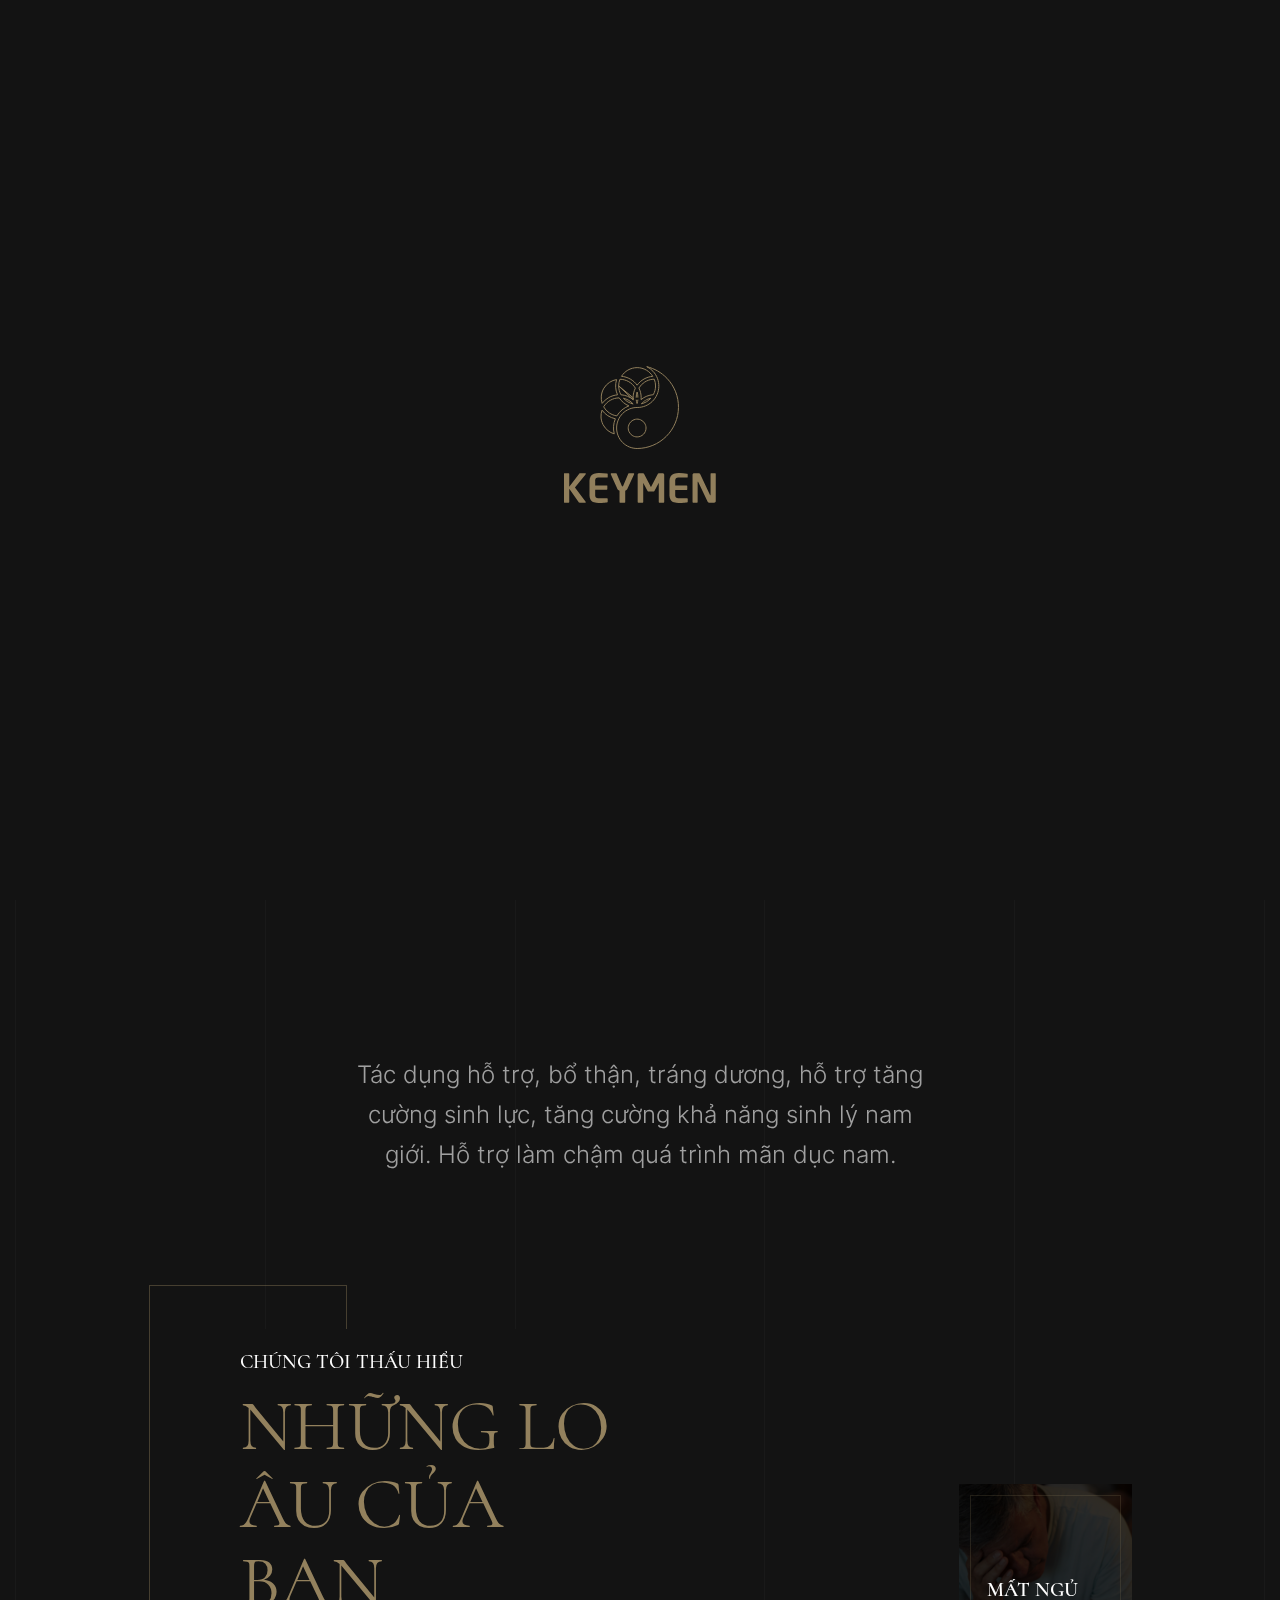
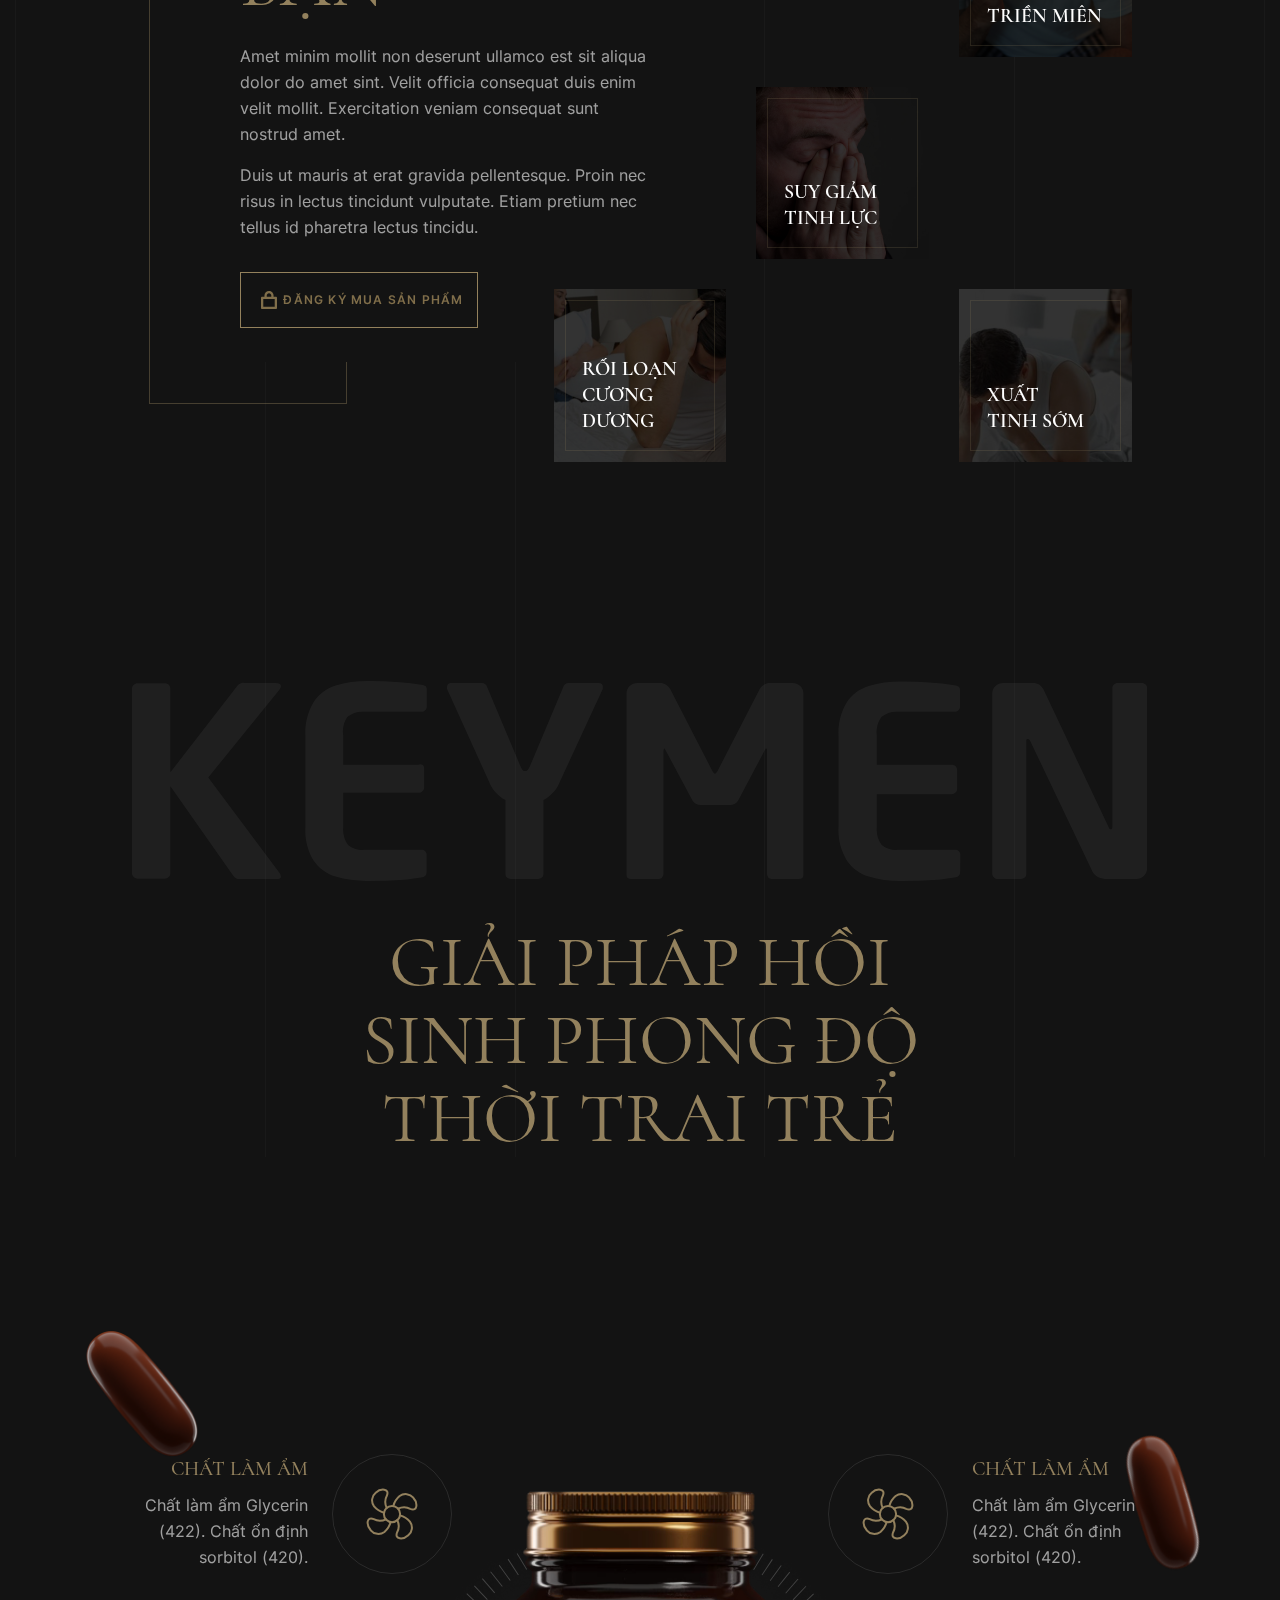
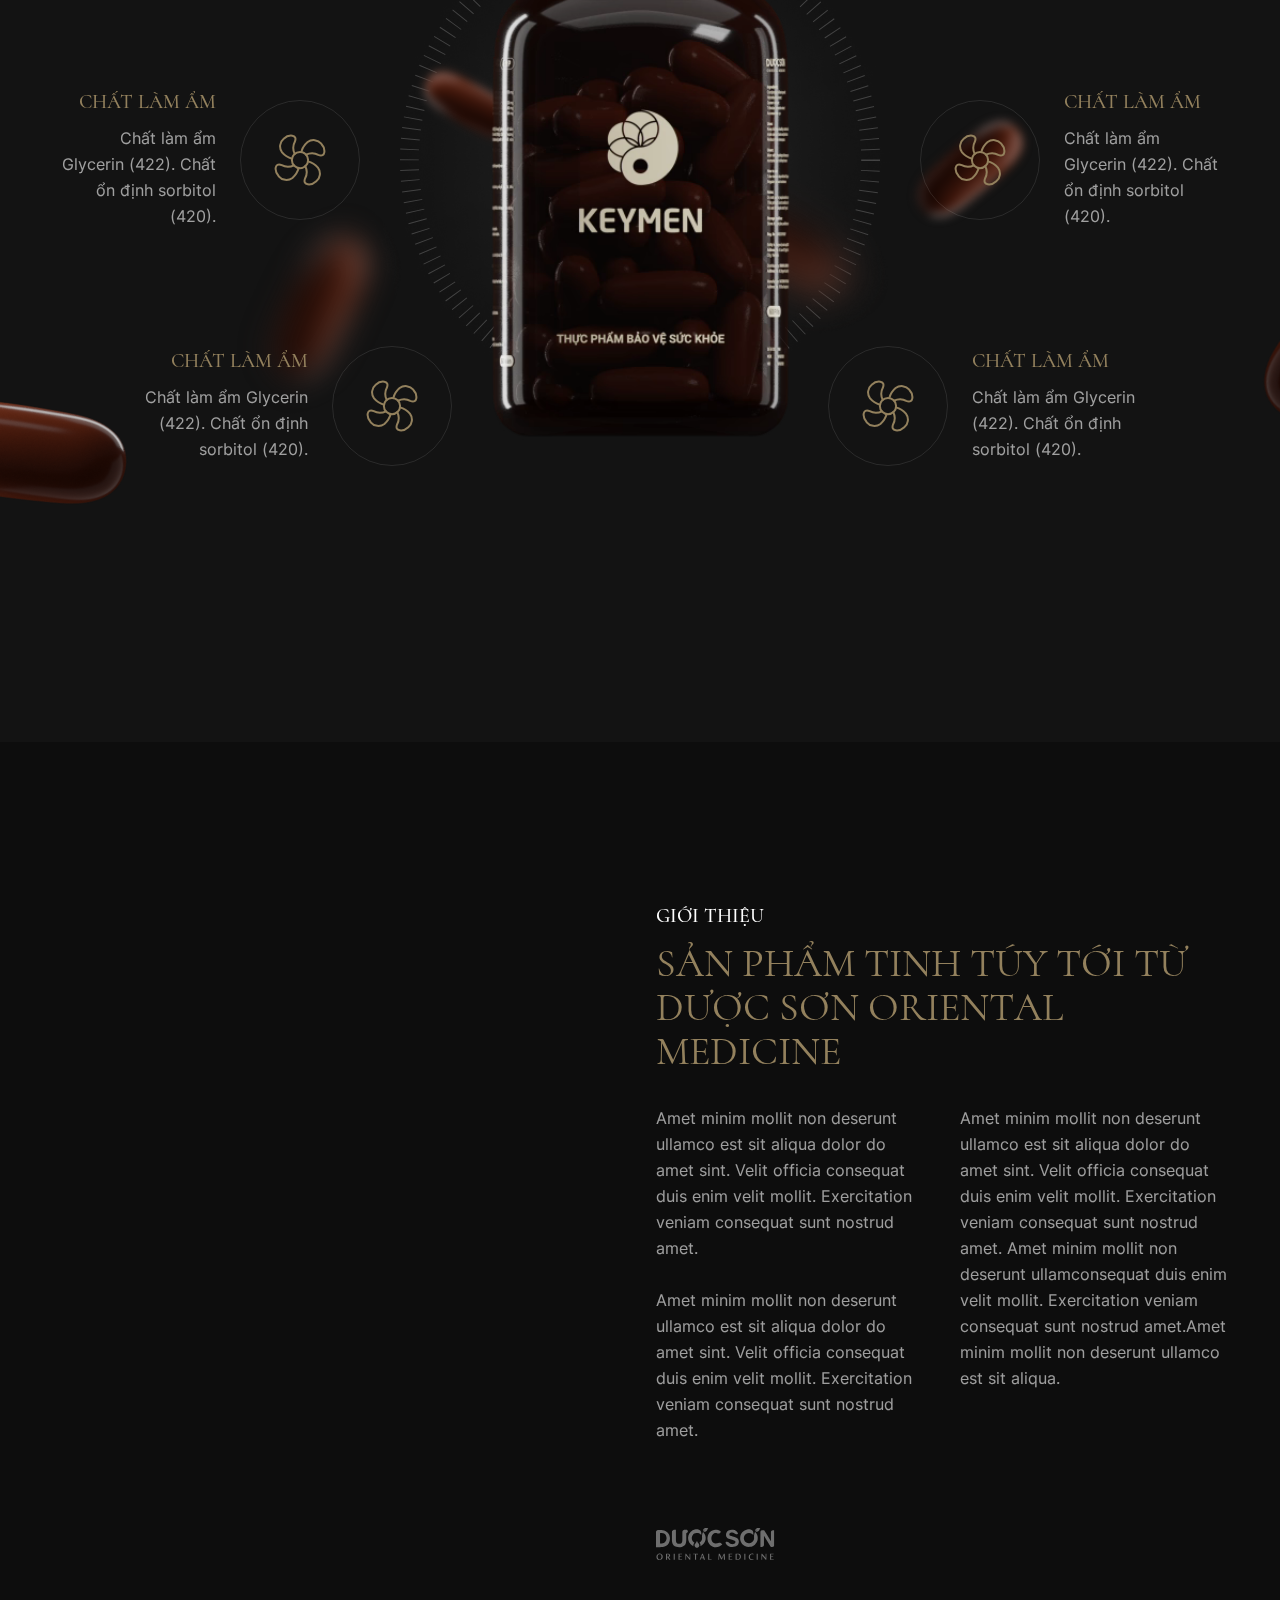
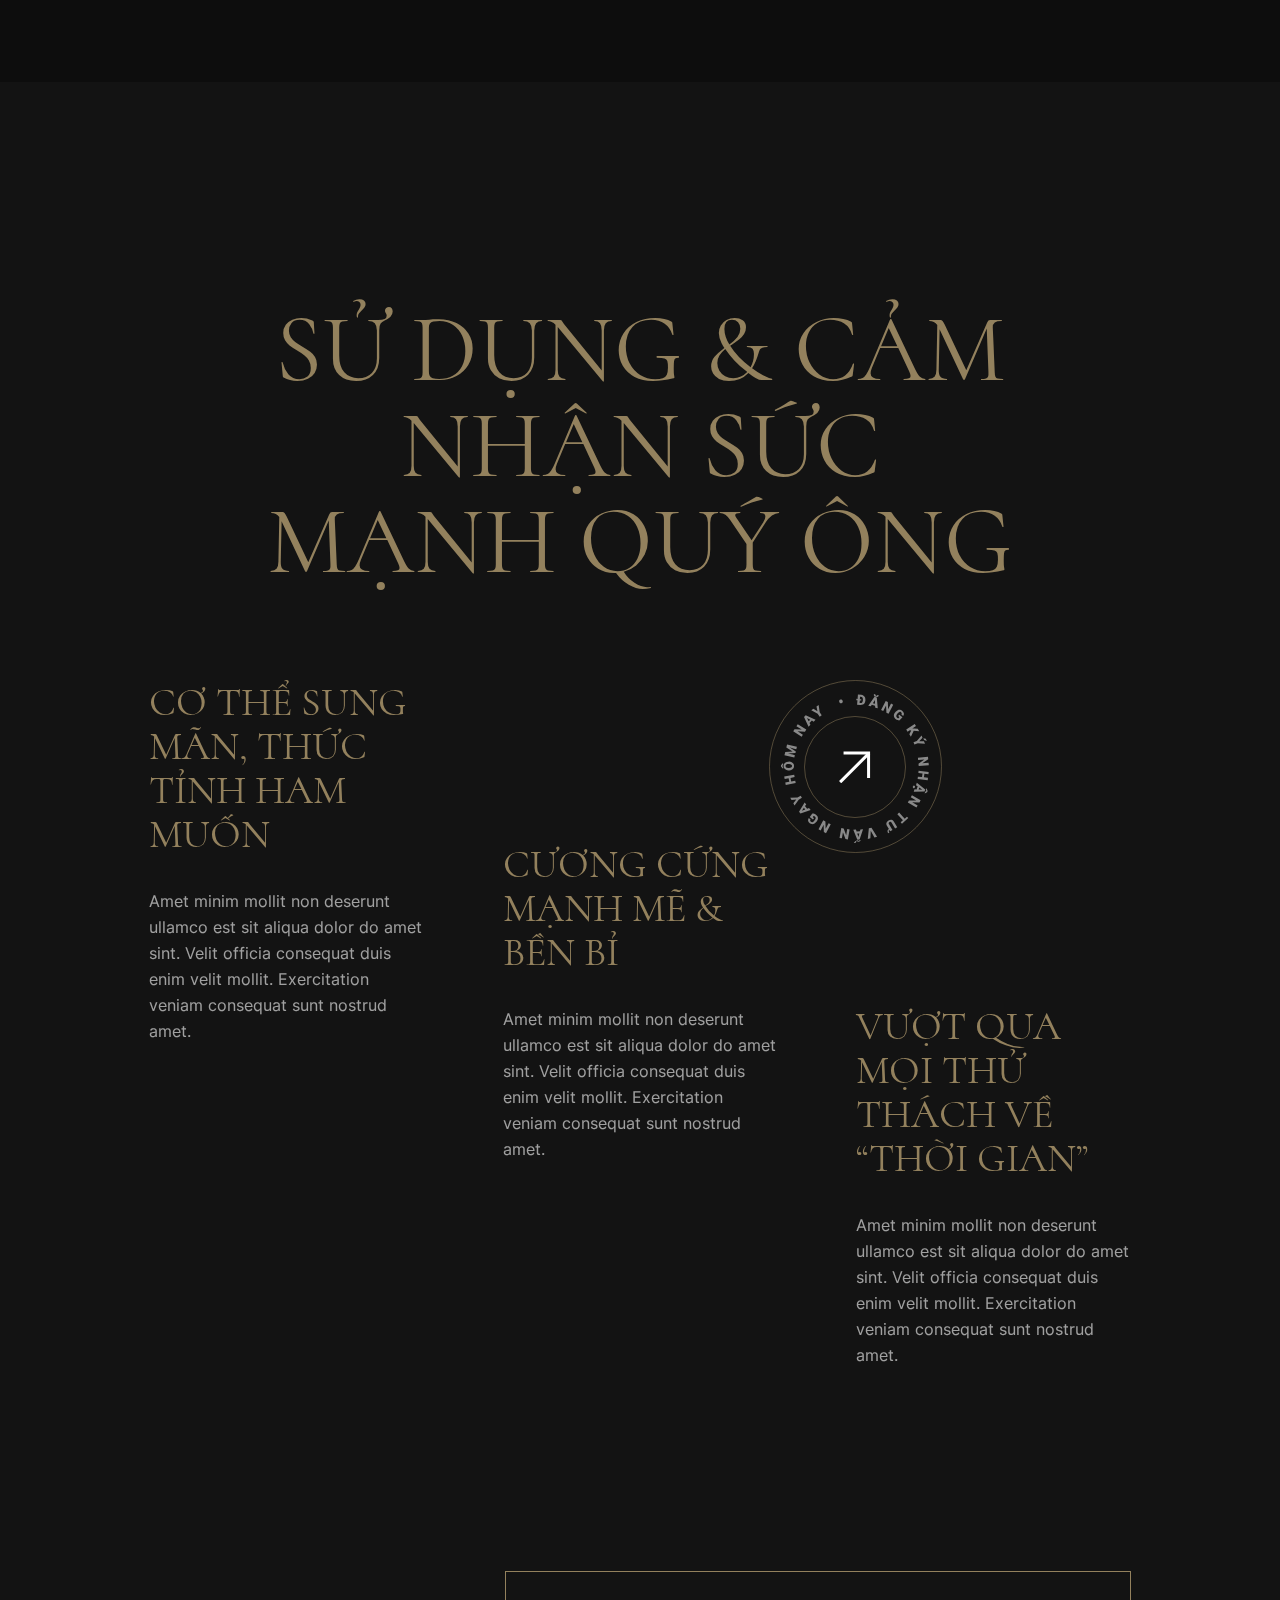
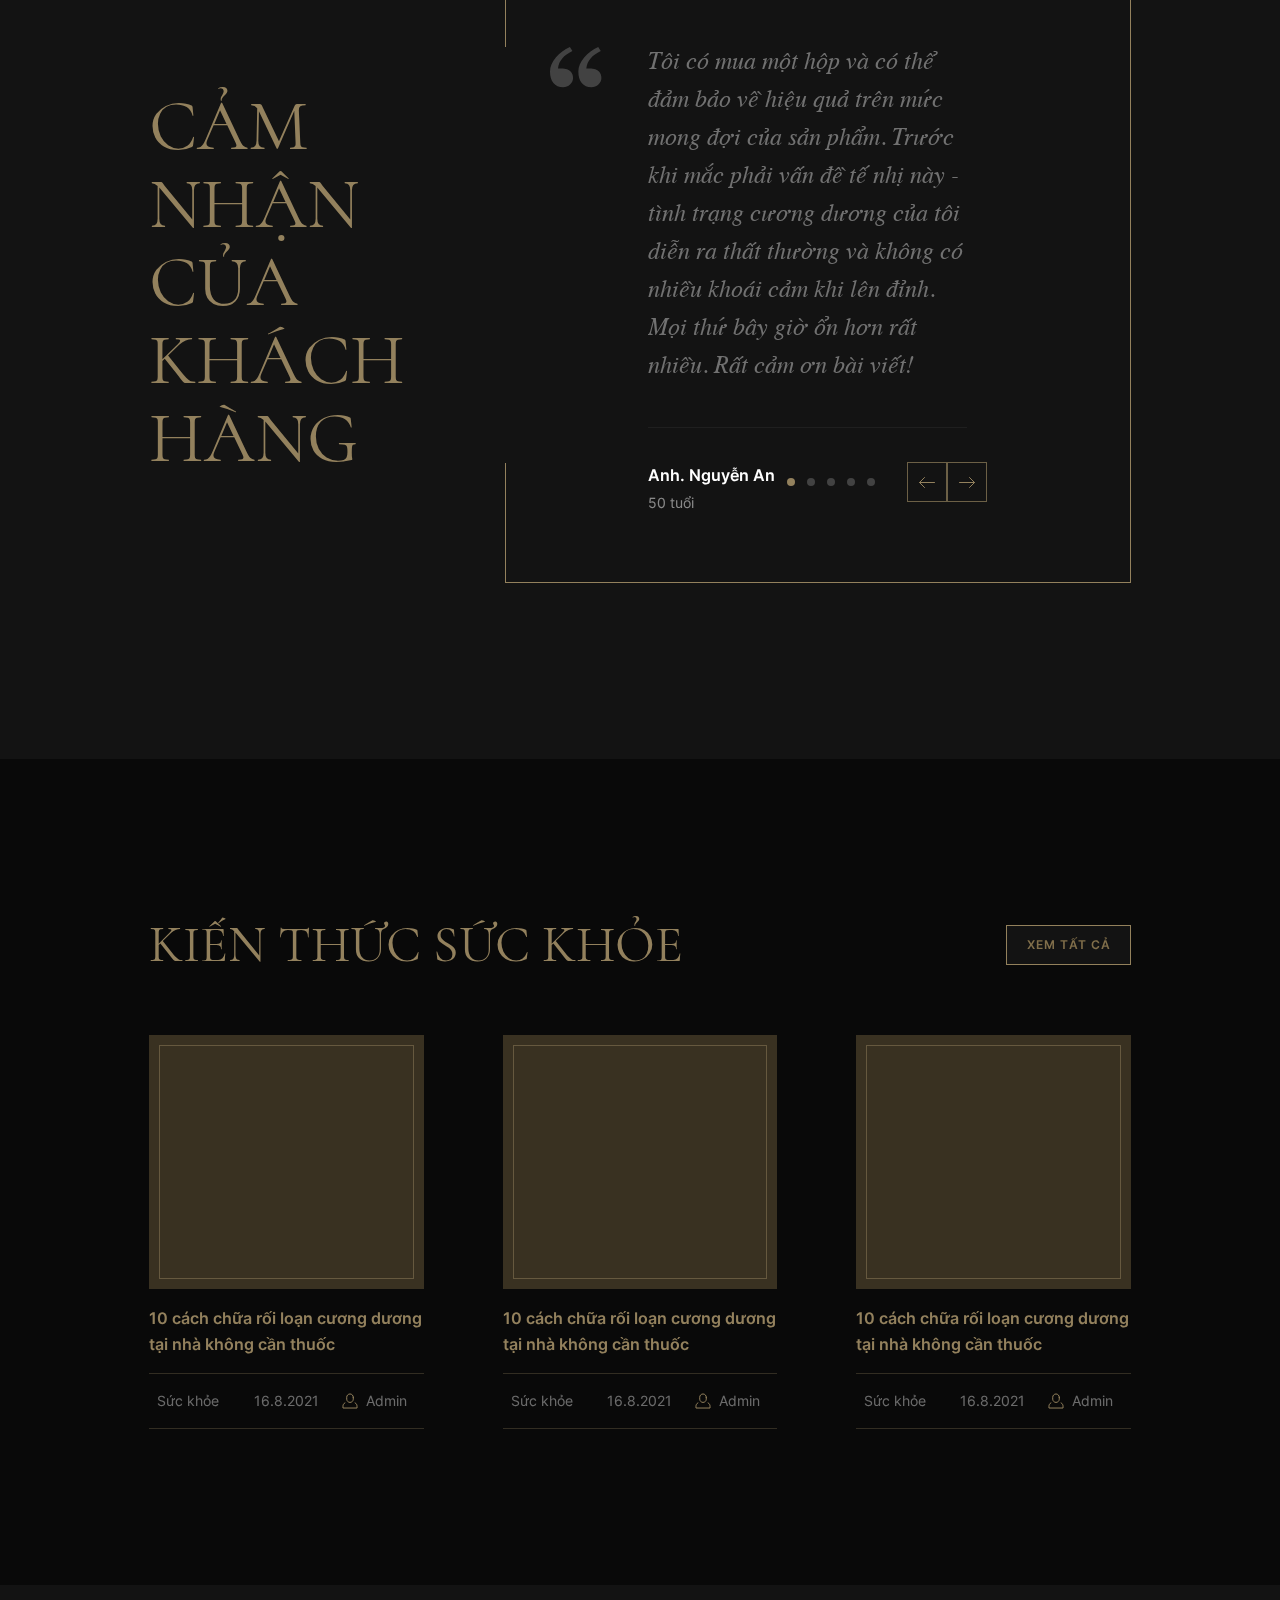
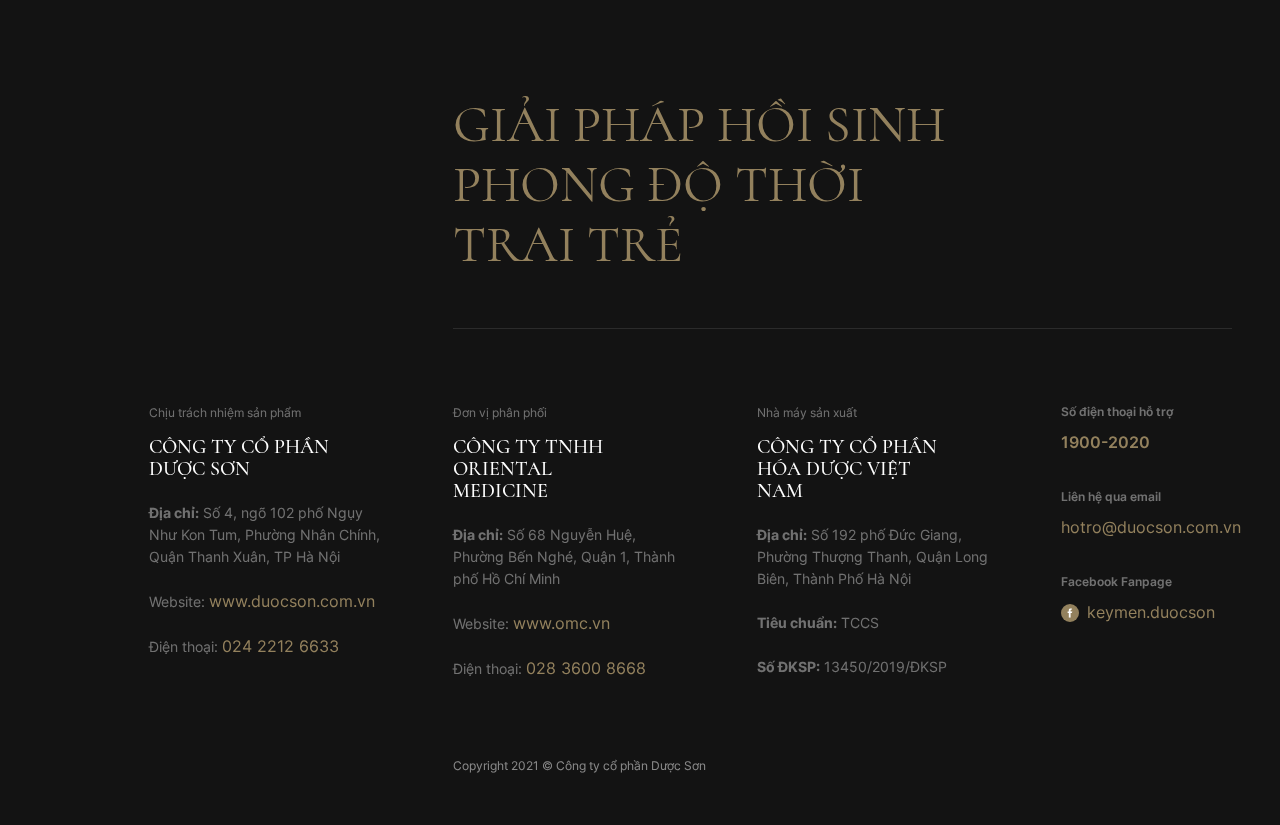
==== commit eb468248: "Add files via upload" ====
--- a/index.html
+++ b/index.html
@@ -1 +1 @@
-<!doctype html><html><head><meta charset="UTF-8"/><meta name="viewport" content="width=device-width,initial-scale=1,maximum-scale=1,user-scalable=no"/><meta http-equiv="X-UA-Compatible" content="IE=edge,chrome=1"/><title>Keymen - Thực phẩm bảo vệ sức khỏe dành cho quý ông</title><link rel="icon" href="./img/favicon.ico" type="image/ico"><meta name="title" content=""/><meta name="description" content=""/><meta property="og:locale" content="vi"/><meta property="og:type" content="article"/><meta property="og:title" content=""/><meta property="og:description" content=""/><meta property="og:url" content=""/><meta property="og:site_name" content=""/><meta property="og:image" content=""/><link rel="icon" href="favicon.ico"><script defer="defer" src="bundle.main.js"></script><link href="style.min.css" rel="stylesheet"></head><body><header><div class="container"><div class="logo"><a href="./"><img src="img/logo-text.svg" alt=""></a></div><ul class="menu"><li><a href="#intro" class="link">Giới thiệu</a></li><span></span><li><a href="#product" class="link">Sản phẩm</a></li><span></span><li><a href="#testimonial" class="link">Đánh giá</a></li><span></span><li><a href="#blog" class="link">Bài viết</a></li><span></span><li><a href="#footer" class="link">Liên hệ</a></li></ul><div class="extra"><div class="extra_lang"><a href="lang">En</a></div><div class="button --hyperion" id="signupToggle"><span><span><img src="img/ic-cart.svg" alt=""> </span><span>Mua sản phẩm</span></span></div></div></div></header><div class="page-loading"><div class="page-loading__logo"><img src="img/loading-logo.svg" alt=""></div><div class="page-loading__text --first"><h5 class="heading --h5">Một sản phẩm từ</h5><h2 class="heading --h2">dược sơn<span>&nbsp;</span><br>oriental medicine</h2></div><div class="page-loading__text --second"><h5 class="heading --h5">Thực phẩm bảo vệ sức khỏe</h5><h2 class="heading --h2">giữ vững phong độ<span>&nbsp;</span><br>đỉnh cao của quý ông</h2></div></div><div class="wrapper scrollmain" data-scroll-container><div class="wrapper__background"><div class="grid-line" data-scroll><span class="grid"></span><span class="grid"></span><span class="grid"></span><span class="grid"></span><span class="grid"></span><span class="grid"></span><span class="grid"></span><span class="grid"></span><span class="grid"></span><span class="grid"></span><span class="grid"></span><span class="grid"></span></div></div><main><section class="schero scherohome" id="intro" data-name="intro" data-scroll-position="top"><div class="container --grid"><div class="scherohome__title"><div class="logo" data-scroll><img src="img/logo-hero.svg" alt=""></div><div class="scherohome__title-inner" data-scroll data-scroll-speed="1"><div class="sub-title"><span></span> Keymen <span></span></div><h1 class="heading --h1" data-splitting>Thực phẩm bảo vệ sức khỏe dành cho quý ông</h1></div></div><div class="scherohome__video" data-scroll data-scroll-speed="1.4"><video loop muted playsinline id="introVid"><source src="video/keymen-intro.webm"><source src="video/keymen-intro.mov"></video></div></div></section><section class="scabout scabouthome"><div class="container --grid"><div class="scabouthome__sub-text" data-scroll>Tác dụng hỗ trợ, bổ thận, tráng dương, hỗ trợ tăng cường sinh lực, tăng cường khả năng sinh lý nam giới. Hỗ trợ làm chậm quá trình mãn dục nam.</div><div class="scabouthome__content" data-scroll><div class="scabouthome__content-inner" data-scroll data-scroll-speed="1"><span class="box"><div class="text"><h5 class="heading --h5">Chúng tôi thấu hiểu</h5><h2 class="heading --h2">Những lo âu của bạn</h2><p class="--text">Amet minim mollit non deserunt ullamco est sit aliqua dolor do amet sint. Velit officia consequat duis enim velit mollit. Exercitation veniam consequat sunt nostrud amet.</p><p class="--text --last">Duis ut mauris at erat gravida pellentesque. Proin nec risus in lectus tincidunt vulputate. Etiam pretium nec tellus id pharetra lectus tincidu.</p><div class="button --big --hyperion" id="signupToggleAbout"><span><span><img src="img/ic-cart.svg" alt=""> </span><span>Đăng ký mua sản phẩm</span></span></div></div></span></div><div class="scabouthome__content-items"><div class="about_item --first" data-scroll data-scroll-speed="1"><div class="about_item-image"><img src="img/about-item-1.jpg" loading="lazy" alt=""><div class="overlay"></div></div><div class="item-line"></div><p>Mất ngủ<br>triền miên</p></div><div class="about_item --second" data-scroll data-scroll-speed="2"><div class="about_item-image"><img src="img/about-item-2.jpg" loading="lazy" alt=""><div class="overlay"></div></div><div class="item-line"></div><p>Suy giảm<br>tinh lực</p></div><div class="about_item --third" data-scroll data-scroll-speed="1"><div class="about_item-image"><img src="img/about-item-3.jpg" loading="lazy" alt=""><div class="overlay"></div></div><div class="item-line"></div><p>Rối loạn<br>cương dương</p></div><div class="about_item --fourth" data-scroll data-scroll-speed="3"><div class="about_item-image"><img src="img/about-item-4.jpg" loading="lazy" alt=""><div class="overlay"></div></div><div class="item-line"></div><p>Xuất<br>tinh sớm</p></div></div></div></div></section><section class="scproduct scproducthome" id="product" data-name="product"><div class="container --grid"><img src="img/product-logo.svg" class="scproducthome__logo" alt="" data-scroll data-scroll-speed="1"><div class="scproducthome__title"><h2 class="heading --h2" data-splitting data-scroll data-scroll-speed="2">Giải pháp hồi sinh phong độ thời trai trẻ</h2></div></div></section><section class="scproduct scproducthome" id="productanim"><div class="container --grid"><div class="scproducthome__product"><div class="scproducthome__product-wrapper"><div class="product-background"><div class="bg-circle"><img src="img/product-circle-bg.svg" class="anim-rotate" alt=""></div><div class="bg-blur"><img src="img/bg-circle.png" class="bg-blur-img" alt=""></div></div><div class="product-pills"><div class="product-pills-inner" id="productpills"><div class="pills-box"><img src="img/pills-1.png" class="pill" alt=""> <img src="img/pills-1.png" class="pill" alt=""> <img src="img/pills-1.png" class="pill" alt=""> <img src="img/pills-1.png" class="pill" alt=""></div><div class="pills-box-right"><img src="img/pills-1.png" class="pill" alt=""> <img src="img/pills-1.png" class="pill" alt=""> <img src="img/pills-1.png" class="pill" alt=""> <img src="img/pills-1.png" class="pill" alt=""></div></div></div><div class="product-bottle"><div class="product-bottle-inner"></div></div></div><div class="product-features" id="productFea"><div class="features-box"><div class="feature-item"><div class="item-icon"><img src="img/ic-fan.svg" alt=""></div><div class="item-text"><h5 class="heading --h5">Chất làm ẩm</h5><p class="--text">Chất làm ẩm Glycerin (422). Chất ổn định sorbitol (420).</p></div></div><div class="feature-item"><div class="item-icon"><img src="img/ic-fan.svg" alt=""></div><div class="item-text"><h5 class="heading --h5">Chất làm ẩm</h5><p class="--text">Chất làm ẩm Glycerin (422). Chất ổn định sorbitol (420).</p></div></div><div class="feature-item"><div class="item-icon"><img src="img/ic-fan.svg" alt=""></div><div class="item-text"><h5 class="heading --h5">Chất làm ẩm</h5><p class="--text">Chất làm ẩm Glycerin (422). Chất ổn định sorbitol (420).</p></div></div></div><div class="features-box --right"><div class="feature-item"><div class="item-icon"><img src="img/ic-fan.svg" alt=""></div><div class="item-text"><h5 class="heading --h5">Chất làm ẩm</h5><p class="--text">Chất làm ẩm Glycerin (422). Chất ổn định sorbitol (420).</p></div></div><div class="feature-item"><div class="item-icon"><img src="img/ic-fan.svg" alt=""></div><div class="item-text"><h5 class="heading --h5">Chất làm ẩm</h5><p class="--text">Chất làm ẩm Glycerin (422). Chất ổn định sorbitol (420).</p></div></div><div class="feature-item"><div class="item-icon"><img src="img/ic-fan.svg" alt=""></div><div class="item-text"><h5 class="heading --h5">Chất làm ẩm</h5><p class="--text">Chất làm ẩm Glycerin (422). Chất ổn định sorbitol (420).</p></div></div></div></div></div></div></section><section class="scintro scintrohome"><div class="container --grid"><div class="scintrohome__img" data-scroll data-scroll-speed="1"><img src="img/intro-img-3.png" loading="lazy" alt=""></div><div class="scintrohome__content" data-scroll><div class="content-title"><h5 class="heading --h5" data-splitting>Giới thiệu</h5><h4 class="heading --h4" data-splitting>sản phẩm tinh túy tới từ dược sơn oriental medicine</h4></div><div class="content-bodytext"><p class="--text">Amet minim mollit non deserunt ullamco est sit aliqua dolor do amet sint. Velit officia consequat duis enim velit mollit. Exercitation veniam consequat sunt nostrud amet.<br><br>Amet minim mollit non deserunt ullamco est sit aliqua dolor do amet sint. Velit officia consequat duis enim velit mollit. Exercitation veniam consequat sunt nostrud amet.</p><p class="--text">Amet minim mollit non deserunt ullamco est sit aliqua dolor do amet sint. Velit officia consequat duis enim velit mollit. Exercitation veniam consequat sunt nostrud amet. Amet minim mollit non deserunt ullamconsequat duis enim velit mollit. Exercitation veniam consequat sunt nostrud amet.Amet minim mollit non deserunt ullamco est sit aliqua.</p></div><div class="content-logo"><img src="img/duocson-logo.svg" alt=""></div></div></div></section><section class="scfeature scfeaturehome"><div class="container --grid"><div class="scfeaturehome__title" data-scroll data-scroll-speed="2"><h1 class="heading --h1" data-splitting>Sử dụng & Cảm nhận sức mạnh quý ông</h1></div><div class="scfeaturehome__features"><div class="features-cta" id="feaCta"><div class="outer-circle"><div class="cta-signup-text"><img src="img/signup-cta-text.svg" class="anim-rotate" alt=""></div><div class="inner-circle"><div class="ic-arrows"><img src="img/ic-arrow-signup.svg" class="ic-arrow" alt=""> <img src="img/ic-arrow-signup.svg" class="ic-arrow clone" alt=""></div></div></div></div><div class="features-box" data-scroll><div class="feature-item" data-scroll data-scroll-speed="1"><h4 class="heading --h4">CƠ THỂ SUNG MÃN, THỨC TỈNH HAM MUỐN</h4><p class="--text">Amet minim mollit non deserunt ullamco est sit aliqua dolor do amet sint. Velit officia consequat duis enim velit mollit. Exercitation veniam consequat sunt nostrud amet.</p></div><div class="feature-item" data-scroll data-scroll-speed="2"><h4 class="heading --h4">CƯƠNG CỨNG MẠNH MẼ & BỀN BỈ</h4><p class="--text">Amet minim mollit non deserunt ullamco est sit aliqua dolor do amet sint. Velit officia consequat duis enim velit mollit. Exercitation veniam consequat sunt nostrud amet.</p></div><div class="feature-item" data-scroll data-scroll-speed="1"><h4 class="heading --h4">VƯỢT QUA mọi THỬ THÁCH về “THỜI GIAN”</h4><p class="--text">Amet minim mollit non deserunt ullamco est sit aliqua dolor do amet sint. Velit officia consequat duis enim velit mollit. Exercitation veniam consequat sunt nostrud amet.</p></div></div></div></div></section><section class="sctestimonial sctestimonialhome" id="testimonial" data-name="testimonial"><div class="container --grid"><div class="sctestimonialhome__title" data-scroll data-scroll-speed="2"><h2 class="heading --h2" data-splitting>Cảm nhận của khách hàng</h2></div><div class="sctestimonialhome__content"><span class="line-mask"></span><div class="testimonial-quote"><img src="img/quote.svg" alt=""></div><div class="testimonial-slider"><div class="swiper-container"><div class="swiper-wrapper"><div class="swiper-slide"><div class="content-text" data-swiper-parallax="-100"><p>Tôi có mua một hộp và có thể đảm bảo về hiệu quả trên mức mong đợi của sản phẩm. Trước khi mắc phải vấn đề tế nhị này - tình trạng cương dương của tôi diễn ra thất thường và không có nhiều khoái cảm khi lên đỉnh. Mọi thứ bây giờ ổn hơn rất nhiều. Rất cảm ơn bài viết!</p></div><div class="content-person" data-swiper-parallax-opacity="0.5"><p class="--text bold" data-swiper-parallax="-200">Anh. Nguyễn An Ninh</p><p class="--text-s" data-swiper-parallax="-300">50 tuổi</p></div></div><div class="swiper-slide"><div class="content-text" data-swiper-parallax="-100"><p>Tôi có mua một hộp và có thể đảm bảo về hiệu quả trên mức mong đợi của sản phẩm. Trước khi mắc phải vấn đề tế nhị này - tình trạng cương dương của tôi diễn ra thất thường và không có nhiều khoái cảm khi lên đỉnh. Mọi thứ bây giờ ổn hơn rất nhiều. Rất cảm ơn bài viết!</p></div><div class="content-person" data-swiper-parallax-opacity="0.5"><p class="--text bold" data-swiper-parallax="-200">Anh. Nguyễn An Ninh</p><p class="--text-s" data-swiper-parallax="-300">50 tuổi</p></div></div><div class="swiper-slide"><div class="content-text" data-swiper-parallax="-100"><p>Tôi có mua một hộp và có thể đảm bảo về hiệu quả trên mức mong đợi của sản phẩm. Trước khi mắc phải vấn đề tế nhị này - tình trạng cương dương của tôi diễn ra thất thường và không có nhiều khoái cảm khi lên đỉnh. Mọi thứ bây giờ ổn hơn rất nhiều. Rất cảm ơn bài viết!</p></div><div class="content-person" data-swiper-parallax-opacity="0.5"><p class="--text bold" data-swiper-parallax="-200">Anh. Nguyễn An Ninh</p><p class="--text-s" data-swiper-parallax="-300">50 tuổi</p></div></div><div class="swiper-slide"><div class="content-text" data-swiper-parallax="-100"><p>Tôi có mua một hộp và có thể đảm bảo về hiệu quả trên mức mong đợi của sản phẩm. Trước khi mắc phải vấn đề tế nhị này - tình trạng cương dương của tôi diễn ra thất thường và không có nhiều khoái cảm khi lên đỉnh. Mọi thứ bây giờ ổn hơn rất nhiều. Rất cảm ơn bài viết!</p></div><div class="content-person" data-swiper-parallax-opacity="0.5"><p class="--text bold" data-swiper-parallax="-200">Anh. Nguyễn An Ninh</p><p class="--text-s" data-swiper-parallax="-300">50 tuổi</p></div></div><div class="swiper-slide"><div class="content-text" data-swiper-parallax="-100"><p>Tôi có mua một hộp và có thể đảm bảo về hiệu quả trên mức mong đợi của sản phẩm. Trước khi mắc phải vấn đề tế nhị này - tình trạng cương dương của tôi diễn ra thất thường và không có nhiều khoái cảm khi lên đỉnh. Mọi thứ bây giờ ổn hơn rất nhiều. Rất cảm ơn bài viết!</p></div><div class="content-person" data-swiper-parallax-opacity="0.5"><p class="--text bold" data-swiper-parallax="-200">Anh. Nguyễn An Ninh</p><p class="--text-s" data-swiper-parallax="-300">50 tuổi</p></div></div></div></div></div><div class="swiper-nav"><div class="swiper-pagination"></div><div class="nav-buttons"><div class="swiper-button-prev"><img src="img/ic-a-left.svg" alt=""></div><div class="swiper-button-next"><img src="img/ic-a-right.svg" alt=""></div></div></div></div></div></section><section class="schome scbloghome" id="blog" data-name="blog"><div class="container --grid"><div class="scbloghome__title"><h3 class="heading --h3">Kiến thức sức khỏe</h3><a href="#" class="button --hyperion"><span><span>Xem tất cả</span></span></a></div><div class="scbloghome__content" data-scroll data-scroll-speed="1"><div class="blog-item"><a href="#" class=""><div class="blog-img"><img src="img/blog-img-1.jpg" loading="lazy" alt=""><div class="overlay"></div><div class="item-line"></div></div><p class="blog-title --text bold --underline2">10 cách chữa rối loạn cương dương tại nhà không cần thuốc</p></a><div class="blog-info"><a href="#" class="info-block"><img src="img/ic-folder.svg" loading="lazy" alt=""><p class="--text-s">Sức khỏe</p></a><a href="#" class="info-block"><img src="img/ic-calendar.svg" loading="lazy" alt=""><p class="--text-s">16.8.2021</p></a><a href="#" class="info-block"><img src="img/ic-author.svg" loading="lazy" alt=""><p class="--text-s">Admin</p></a></div></div><div class="blog-item"><a href="#" class=""><div class="blog-img"><img src="img/blog-img-2.jpg" loading="lazy" alt=""><div class="overlay"></div><div class="item-line"></div></div><p class="blog-title --text bold">10 cách chữa rối loạn cương dương tại nhà không cần thuốc</p></a><div class="blog-info"><a href="#" class="info-block"><img src="img/ic-folder.svg" loading="lazy" alt=""><p class="--text-s">Sức khỏe</p></a><a href="#" class="info-block"><img src="img/ic-calendar.svg" loading="lazy" alt=""><p class="--text-s">16.8.2021</p></a><a href="#" class="info-block"><img src="img/ic-author.svg" loading="lazy" alt=""><p class="--text-s">Admin</p></a></div></div><div class="blog-item"><a href="#" class=""><div class="blog-img"><img src="img/blog-img-3.jpg" loading="lazy" alt=""><div class="overlay"></div><div class="item-line"></div></div><p class="blog-title --text bold">10 cách chữa rối loạn cương dương tại nhà không cần thuốc</p></a><div class="blog-info"><a href="#" class="info-block"><img src="img/ic-folder.svg" loading="lazy" alt=""><p class="--text-s">Sức khỏe</p></a><a href="#" class="info-block"><img src="img/ic-calendar.svg" loading="lazy" alt=""><p class="--text-s">16.8.2021</p></a><a href="#" class="info-block"><img src="img/ic-author.svg" loading="lazy" alt=""><p class="--text-s">Admin</p></a></div></div></div><a href="#" class="button --mobile">Xem tất cả</a></div></section></main><footer class="footer" id="footer"><div class="container --grid" data-scroll data-scroll-speed="-.5" data-scroll-position="bottom"><div class="footer__logo"><img src="img/footer-logo-full.svg" loading="lazy" alt=""></div><div class="footer__tagline"><h3 class="heading --h3">Giải pháp HỒI SINH PHONG ĐỘ THỜI TRAI TRẺ</h3><span></span></div><div class="footer__contact"><div class="contact-block"><p class="--text-xs">Chịu trách nhiệm sản phẩm</p><h5 class="heading --h5">CÔNG TY CỔ PHẦN DƯỢC SƠN</h5><p class="--text-s"><span>Địa chỉ:</span> Số 4, ngõ 102 phố Ngụy Như Kon Tum, Phường Nhân Chính, Quận Thanh Xuân, TP Hà Nội</p><p class="--text-s">Website: <a href="#" target="_blank" class="--underline">www.duocson.com.vn</a></p><p class="--text-s">Điện thoại: <a href="callto:02422126633" class="--underline">024 2212 6633</a></p></div><div class="contact-block"><p class="--text-xs">Đơn vị phân phối</p><h5 class="heading --h5">CÔNG TY TNHH ORIENTAL MEDICINE</h5><p class="--text-s"><span>Địa chỉ:</span> Số 68 Nguyễn Huệ, Phường Bến Nghé, Quận 1, Thành phố Hồ Chí Minh</p><p class="--text-s">Website: <a href="#" target="_blank" class="--underline">www.omc.vn</a></p><p class="--text-s">Điện thoại: <a href="callto:02836008668" class="--underline">028 3600 8668</a></p></div><div class="contact-block"><p class="--text-xs">Nhà máy sản xuất</p><h5 class="heading --h5">CÔNG TY CỔ PHẦN HÓA DƯỢC VIỆT NAM</h5><p class="--text-s"><span>Địa chỉ:</span> Số 192 phố Đức Giang, Phường Thượng Thanh, Quận Long Biên, Thành Phố Hà Nội</p><p class="--text-s"><span>Tiêu chuẩn:</span> TCCS</p><p class="--text-s"><span>Số ĐKSP:</span> 13450/2019/ĐKSP</p></div><div class="contact-info"><p class="--text-xs bold">Số điện thoại hỗ trợ</p><a href="callto:19002020" class="--text bold --underline">1900-2020</a><p class="--text-xs bold">Liên hệ qua email</p><a href="mailto:hotro@duocson.com.vn" class="--text --underline">hotro@duocson.com.vn</a><p class="--text-xs bold">Facebook Fanpage</p><a href="#" target="_blank" class="--text --underline"><span><div class="ic-footer"><img src="img/ic-fb-footer.svg" alt=""></div>keymen.duocson</span></a></div></div><div class="footer__copy"><p class="--text-xs">Copyright 2021 © Công ty cổ phần Dược Sơn</p></div></div></footer></div><div class="popup-info" id="about-1"><div class="overlay-popup"></div><div class="popup-wrapper"><div class="ic-close"><img src="img/ic-close.svg" alt=""></div><h4 class="heading --h4">Mất ngủ triền miên</h4><div class="popup-info__content"><p class="--text">Amet minim mollit non deserunt ullamco est sit aliqua dolor do amet sint. Velit officia consequat duis enim velit mollit. Exercitation veniam consequat sunt nostrud amet.<br><br>Duis ut mauris at erat gravida pellentesque. Proin nec risus in lectus tincidunt vulputate. Etiam pretium nec tellus id pharetra lectus tincidu. Duis ut mauris at erat gravida pellentesque. Proin nec risus in lectus tincidunt vulputate. Etiam pretium nec tellus id pharetra lectus tincidu.Duis ut mauris at erat gravida pellentesque. Proin nec risus in lectus tincidunt.<br><br>Duis ut mauris at erat gravida pellentesque. Proin nec risus in lectus tincidunt vulputate. Etiam pretium nec tellus id pharetra lectus tincidu. Duis ut mauris at erat gravida pellentesque. Proin nec risus in lectus tincidunt vulputate. Etiam pretium nec tellus id pharetra lectus tincidu.Duis ut mauris at erat gravida pellentesque. Proin nec risus in lectus tincidunt.</p></div></div></div><div class="popup-info" id="about-2"><div class="overlay-popup"></div><div class="popup-wrapper"><div class="ic-close"><img src="img/ic-close.svg" alt=""></div><h4 class="heading --h4">Suy giảm tinh lực</h4><div class="popup-info__content"><p class="--text">Amet minim mollit non deserunt ullamco est sit aliqua dolor do amet sint. Velit officia consequat duis enim velit mollit. Exercitation veniam consequat sunt nostrud amet.<br><br>Duis ut mauris at erat gravida pellentesque. Proin nec risus in lectus tincidunt vulputate. Etiam pretium nec tellus id pharetra lectus tincidu. Duis ut mauris at erat gravida pellentesque. Proin nec risus in lectus tincidunt vulputate. Etiam pretium nec tellus id pharetra lectus tincidu.Duis ut mauris at erat gravida pellentesque. Proin nec risus in lectus tincidunt.<br><br>Duis ut mauris at erat gravida pellentesque. Proin nec risus in lectus tincidunt vulputate. Etiam pretium nec tellus id pharetra lectus tincidu. Duis ut mauris at erat gravida pellentesque. Proin nec risus in lectus tincidunt vulputate. Etiam pretium nec tellus id pharetra lectus tincidu.Duis ut mauris at erat gravida pellentesque. Proin nec risus in lectus tincidunt.</p></div></div></div><div class="popup-info" id="about-3"><div class="overlay-popup"></div><div class="popup-wrapper"><div class="ic-close"><img src="img/ic-close.svg" alt=""></div><h4 class="heading --h4">Rối loạn cương dương</h4><div class="popup-info__content"><p class="--text">Amet minim mollit non deserunt ullamco est sit aliqua dolor do amet sint. Velit officia consequat duis enim velit mollit. Exercitation veniam consequat sunt nostrud amet.<br><br>Duis ut mauris at erat gravida pellentesque. Proin nec risus in lectus tincidunt vulputate. Etiam pretium nec tellus id pharetra lectus tincidu. Duis ut mauris at erat gravida pellentesque. Proin nec risus in lectus tincidunt vulputate. Etiam pretium nec tellus id pharetra lectus tincidu.Duis ut mauris at erat gravida pellentesque. Proin nec risus in lectus tincidunt.<br><br>Duis ut mauris at erat gravida pellentesque. Proin nec risus in lectus tincidunt vulputate. Etiam pretium nec tellus id pharetra lectus tincidu. Duis ut mauris at erat gravida pellentesque. Proin nec risus in lectus tincidunt vulputate. Etiam pretium nec tellus id pharetra lectus tincidu.Duis ut mauris at erat gravida pellentesque. Proin nec risus in lectus tincidunt.</p></div></div></div><div class="popup-info" id="about-4"><div class="overlay-popup"></div><div class="popup-wrapper"><div class="ic-close"><img src="img/ic-close.svg" alt=""></div><h4 class="heading --h4">Xuất tinh sớm</h4><div class="popup-info__content"><p class="--text">Amet minim mollit non deserunt ullamco est sit aliqua dolor do amet sint. Velit officia consequat duis enim velit mollit. Exercitation veniam consequat sunt nostrud amet.<br><br>Duis ut mauris at erat gravida pellentesque. Proin nec risus in lectus tincidunt vulputate. Etiam pretium nec tellus id pharetra lectus tincidu. Duis ut mauris at erat gravida pellentesque. Proin nec risus in lectus tincidunt vulputate. Etiam pretium nec tellus id pharetra lectus tincidu.Duis ut mauris at erat gravida pellentesque. Proin nec risus in lectus tincidunt.<br><br>Duis ut mauris at erat gravida pellentesque. Proin nec risus in lectus tincidunt vulputate. Etiam pretium nec tellus id pharetra lectus tincidu. Duis ut mauris at erat gravida pellentesque. Proin nec risus in lectus tincidunt vulputate. Etiam pretium nec tellus id pharetra lectus tincidu.Duis ut mauris at erat gravida pellentesque. Proin nec risus in lectus tincidunt.</p></div></div></div><div class="popup-signup" id="popupSignup"><div class="popup-signup__wrapper" id="popupSignupInner"><div class="poup-signup__content"><div class="ic-close" id="closeSignup"><img src="img/ic-close.svg" alt=""></div><h4 class="heading --h4">Đăng ký<br>mua sản phẩm</h4><div class="form__group"><div class="form__input --form-name"><input placeholder="Họ và tên" value=""></div><div class="form__input --form-phone"><input placeholder="Số điện thoại" value="" pattern="\d*"></div><div class="form__input --form-message"><textarea placeholder="Tin nhắn ( không bắt buộc)"></textarea></div><div class="form__submit"><div class="form-hotline"><img src="img/ic-hotline-gray.svg" alt=""> <a href="callto:0935099999" class="hotline-text">Hotline: <span class="--underline">0935.099.999</span></a></div><button class="buttonsubmit --submitform" id="signupSubmit"><span><span>Đăng ký</span></span></button></div></div></div></div></div><div class="popup-signup --success" id="popupSuccess"><div class="popup-signup__wrapper" id="popupSuccessInner"><div class="poup-signup__content"><div class="ic-close" id="closeSuccess"><img src="img/ic-close.svg" alt=""></div><h4 class="heading --h4">Đăng ký<br>thành công</h4><img src="img/popup-success.svg" class="popup-decor" alt=""><p class="--text --success">Cám ơn quý khách đã đăng ký trải nghiệm sản phẩm Keymen. Đội ngũ CSKH của Keymen sẽ liên lạc theo số điện thoại đã đăng ký để xác nhận đơn hàng và tư vấn trong thời gian sớm nhất!<br><br>Trân trọng!</p><button class="buttonsubmit --submitform" id="successClose"><span><span>Đóng cửa sổ</span></span></button></div></div></div><nav class="nav"><div class="nav__logo"><img src="img/logo-text.svg" alt=""></div><div class="nav__menu"><div class="logo_lang"><a href="lang">En</a></div><div class="nav__toggle"><div class="button" id="navToggle"><span>Danh mục</span><div class="ic-block"><div class="draw-menu-ic"><span class="ic-menu"></span> <span class="ic-menu"></span> <span class="ic-menu"></span></div></div></div></div><div class="nav__menu-block"><ul class="menu"><li><a href="#intro" class="--text bold link active">Giới thiệu</a><span></span></li><li><a href="#product" class="--text bold link">Sản phẩm</a><span></span></li><li><a href="#testimonial" class="--text bold link">Đánh giá</a><span></span></li><li><a href="#blog" class="--text bold link">Bài viết</a><span></span></li><li><a href="#footer" class="--text bold link">Liên hệ</a></li></ul><div class="button buynow" id="signupToggleMobile">Mua sản phẩm</div></div></div></nav></body></html>+<!doctype html><html><head><meta charset="UTF-8"/><meta name="viewport" content="width=device-width,initial-scale=1,maximum-scale=1,user-scalable=no"/><meta http-equiv="X-UA-Compatible" content="IE=edge,chrome=1"/><title>Keymen - Thực phẩm bảo vệ sức khỏe dành cho quý ông</title><link rel="icon" href="./img/favicon.ico" type="image/ico"><meta name="title" content=""/><meta name="description" content=""/><meta property="og:locale" content="vi"/><meta property="og:type" content="article"/><meta property="og:title" content=""/><meta property="og:description" content=""/><meta property="og:url" content=""/><meta property="og:site_name" content=""/><meta property="og:image" content=""/><link rel="icon" href="favicon.ico"><script defer="defer" src="bundle.main.js"></script><link href="style.min.css" rel="stylesheet"></head><body><header><div class="container"><div class="logo"><a href="./"><img src="img/logo-text.svg" alt=""></a></div><ul class="menu"><li><a href="#intro" class="link">Giới thiệu</a></li><span></span><li><a href="#product" class="link">Sản phẩm</a></li><span></span><li><a href="#testimonial" class="link">Đánh giá</a></li><span></span><li><a href="#blog" class="link">Bài viết</a></li><span></span><li><a href="#footer" class="link">Liên hệ</a></li></ul><div class="extra"><div class="extra_lang"><a href="lang">En</a></div><div class="button --hyperion" id="signupToggle"><span><span><img src="img/ic-cart.svg" alt=""> </span><span>Mua sản phẩm</span></span></div></div></div></header><div class="page-loading"><div class="page-loading__logo"><img src="img/loading-logo.svg" alt=""></div><div class="page-loading__text --first"><h5 class="heading --h5">Một sản phẩm từ</h5><h2 class="heading --h2">dược sơn<span>&nbsp;</span><br>oriental medicine</h2></div><div class="page-loading__text --second"><h5 class="heading --h5">Thực phẩm bảo vệ sức khỏe</h5><h2 class="heading --h2">giữ vững phong độ<span>&nbsp;</span><br>đỉnh cao của quý ông</h2></div></div><div class="wrapper scrollmain" data-scroll-container><div class="wrapper__background"><div class="grid-line" data-scroll><span class="grid"></span><span class="grid"></span><span class="grid"></span><span class="grid"></span><span class="grid"></span><span class="grid"></span><span class="grid"></span><span class="grid"></span><span class="grid"></span><span class="grid"></span><span class="grid"></span><span class="grid"></span></div></div><main><section class="schero scherohome" id="intro" data-name="intro" data-scroll-position="top"><div class="container --grid"><div class="scherohome__title"><div class="logo" data-scroll><img src="img/logo-hero.svg" alt=""></div><div class="scherohome__title-inner" data-scroll data-scroll-speed="1"><div class="sub-title"><span></span> Keymen <span></span></div><h1 class="heading --h1" data-splitting>Thực phẩm bảo vệ sức khỏe dành cho quý ông</h1></div></div><div class="scherohome__video" data-scroll data-scroll-speed="1.4"><video loop muted playsinline id="introVid"><source src="video/keymen-intro.m4v" type="video/mp4"></video></div></div></section><section class="scabout scabouthome"><div class="container --grid"><div class="scabouthome__sub-text" data-scroll>Tác dụng hỗ trợ, bổ thận, tráng dương, hỗ trợ tăng cường sinh lực, tăng cường khả năng sinh lý nam giới. Hỗ trợ làm chậm quá trình mãn dục nam.</div><div class="scabouthome__content" data-scroll><div class="scabouthome__content-inner" data-scroll data-scroll-speed="1"><span class="box"><div class="text"><h5 class="heading --h5">Chúng tôi thấu hiểu</h5><h2 class="heading --h2">Những lo âu của bạn</h2><p class="--text">Amet minim mollit non deserunt ullamco est sit aliqua dolor do amet sint. Velit officia consequat duis enim velit mollit. Exercitation veniam consequat sunt nostrud amet.</p><p class="--text --last">Duis ut mauris at erat gravida pellentesque. Proin nec risus in lectus tincidunt vulputate. Etiam pretium nec tellus id pharetra lectus tincidu.</p><div class="button --big --hyperion" id="signupToggleAbout"><span><span><img src="img/ic-cart.svg" alt=""> </span><span>Đăng ký mua sản phẩm</span></span></div></div></span></div><div class="scabouthome__content-items"><div class="about_item --first" data-scroll data-scroll-speed="1"><div class="about_item-image"><img src="img/about-item-1.jpg" loading="lazy" alt=""><div class="overlay"></div></div><div class="item-line"></div><p>Mất ngủ<br>triền miên</p></div><div class="about_item --second" data-scroll data-scroll-speed="2"><div class="about_item-image"><img src="img/about-item-2.jpg" loading="lazy" alt=""><div class="overlay"></div></div><div class="item-line"></div><p>Suy giảm<br>tinh lực</p></div><div class="about_item --third" data-scroll data-scroll-speed="1"><div class="about_item-image"><img src="img/about-item-3.jpg" loading="lazy" alt=""><div class="overlay"></div></div><div class="item-line"></div><p>Rối loạn<br>cương dương</p></div><div class="about_item --fourth" data-scroll data-scroll-speed="3"><div class="about_item-image"><img src="img/about-item-4.jpg" loading="lazy" alt=""><div class="overlay"></div></div><div class="item-line"></div><p>Xuất<br>tinh sớm</p></div></div></div></div></section><section class="scproduct scproducthome" id="product" data-name="product"><div class="container --grid"><img src="img/product-logo.svg" class="scproducthome__logo" alt="" data-scroll data-scroll-speed="1"><div class="scproducthome__title"><h2 class="heading --h2" data-splitting data-scroll data-scroll-speed="2">Giải pháp hồi sinh phong độ thời trai trẻ</h2></div></div></section><section class="scproduct scproducthome" id="productanim"><div class="container --grid"><div class="scproducthome__product"><div class="scproducthome__product-wrapper"><div class="product-background"><div class="bg-circle"><img src="img/product-circle-bg.svg" class="anim-rotate" alt=""></div><div class="bg-blur"><img src="img/bg-circle.png" class="bg-blur-img" alt=""></div></div><div class="product-pills"><div class="product-pills-inner" id="productpills"><div class="pills-box"><img src="img/pills-1.png" class="pill" alt=""> <img src="img/pills-1.png" class="pill" alt=""> <img src="img/pills-1.png" class="pill" alt=""> <img src="img/pills-1.png" class="pill" alt=""></div><div class="pills-box-right"><img src="img/pills-1.png" class="pill" alt=""> <img src="img/pills-1.png" class="pill" alt=""> <img src="img/pills-1.png" class="pill" alt=""> <img src="img/pills-1.png" class="pill" alt=""></div></div></div><div class="product-bottle"><div class="product-bottle-inner"></div></div></div><div class="product-features" id="productFea"><div class="features-box"><div class="feature-item"><div class="item-icon"><img src="img/ic-fan.svg" alt=""></div><div class="item-text"><h5 class="heading --h5">Chất làm ẩm</h5><p class="--text">Chất làm ẩm Glycerin (422). Chất ổn định sorbitol (420).</p></div></div><div class="feature-item"><div class="item-icon"><img src="img/ic-fan.svg" alt=""></div><div class="item-text"><h5 class="heading --h5">Chất làm ẩm</h5><p class="--text">Chất làm ẩm Glycerin (422). Chất ổn định sorbitol (420).</p></div></div><div class="feature-item"><div class="item-icon"><img src="img/ic-fan.svg" alt=""></div><div class="item-text"><h5 class="heading --h5">Chất làm ẩm</h5><p class="--text">Chất làm ẩm Glycerin (422). Chất ổn định sorbitol (420).</p></div></div></div><div class="features-box --right"><div class="feature-item"><div class="item-icon"><img src="img/ic-fan.svg" alt=""></div><div class="item-text"><h5 class="heading --h5">Chất làm ẩm</h5><p class="--text">Chất làm ẩm Glycerin (422). Chất ổn định sorbitol (420).</p></div></div><div class="feature-item"><div class="item-icon"><img src="img/ic-fan.svg" alt=""></div><div class="item-text"><h5 class="heading --h5">Chất làm ẩm</h5><p class="--text">Chất làm ẩm Glycerin (422). Chất ổn định sorbitol (420).</p></div></div><div class="feature-item"><div class="item-icon"><img src="img/ic-fan.svg" alt=""></div><div class="item-text"><h5 class="heading --h5">Chất làm ẩm</h5><p class="--text">Chất làm ẩm Glycerin (422). Chất ổn định sorbitol (420).</p></div></div></div></div></div></div></section><section class="scintro scintrohome"><div class="container --grid"><div class="scintrohome__img" data-scroll data-scroll-speed="1"><img src="img/intro-img-3.png" loading="lazy" alt=""></div><div class="scintrohome__content" data-scroll><div class="content-title"><h5 class="heading --h5" data-splitting>Giới thiệu</h5><h4 class="heading --h4" data-splitting>sản phẩm tinh túy tới từ dược sơn oriental medicine</h4></div><div class="content-bodytext"><p class="--text">Amet minim mollit non deserunt ullamco est sit aliqua dolor do amet sint. Velit officia consequat duis enim velit mollit. Exercitation veniam consequat sunt nostrud amet.<br><br>Amet minim mollit non deserunt ullamco est sit aliqua dolor do amet sint. Velit officia consequat duis enim velit mollit. Exercitation veniam consequat sunt nostrud amet.</p><p class="--text">Amet minim mollit non deserunt ullamco est sit aliqua dolor do amet sint. Velit officia consequat duis enim velit mollit. Exercitation veniam consequat sunt nostrud amet. Amet minim mollit non deserunt ullamconsequat duis enim velit mollit. Exercitation veniam consequat sunt nostrud amet.Amet minim mollit non deserunt ullamco est sit aliqua.</p></div><div class="content-logo"><img src="img/duocson-logo.svg" alt=""></div></div></div></section><section class="scfeature scfeaturehome"><div class="container --grid"><div class="scfeaturehome__title" data-scroll data-scroll-speed="2"><h1 class="heading --h1" data-splitting>Sử dụng & Cảm nhận sức mạnh quý ông</h1></div><div class="scfeaturehome__features"><div class="features-cta" id="feaCta"><div class="outer-circle"><div class="cta-signup-text"><img src="img/signup-cta-text.svg" class="anim-rotate" alt=""></div><div class="inner-circle"><div class="ic-arrows"><img src="img/ic-arrow-signup.svg" class="ic-arrow" alt=""> <img src="img/ic-arrow-signup.svg" class="ic-arrow clone" alt=""></div></div></div></div><div class="features-box" data-scroll><div class="feature-item" data-scroll data-scroll-speed="1"><h4 class="heading --h4">CƠ THỂ SUNG MÃN, THỨC TỈNH HAM MUỐN</h4><p class="--text">Amet minim mollit non deserunt ullamco est sit aliqua dolor do amet sint. Velit officia consequat duis enim velit mollit. Exercitation veniam consequat sunt nostrud amet.</p></div><div class="feature-item" data-scroll data-scroll-speed="2"><h4 class="heading --h4">CƯƠNG CỨNG MẠNH MẼ & BỀN BỈ</h4><p class="--text">Amet minim mollit non deserunt ullamco est sit aliqua dolor do amet sint. Velit officia consequat duis enim velit mollit. Exercitation veniam consequat sunt nostrud amet.</p></div><div class="feature-item" data-scroll data-scroll-speed="1"><h4 class="heading --h4">VƯỢT QUA mọi THỬ THÁCH về “THỜI GIAN”</h4><p class="--text">Amet minim mollit non deserunt ullamco est sit aliqua dolor do amet sint. Velit officia consequat duis enim velit mollit. Exercitation veniam consequat sunt nostrud amet.</p></div></div></div></div></section><section class="sctestimonial sctestimonialhome" id="testimonial" data-name="testimonial"><div class="container --grid"><div class="sctestimonialhome__title" data-scroll data-scroll-speed="2"><h2 class="heading --h2" data-splitting>Cảm nhận của khách hàng</h2></div><div class="sctestimonialhome__content"><span class="line-mask"></span><div class="testimonial-quote"><img src="img/quote.svg" alt=""></div><div class="testimonial-slider"><div class="swiper-container"><div class="swiper-wrapper"><div class="swiper-slide"><div class="content-text" data-swiper-parallax="-100"><p>Tôi có mua một hộp và có thể đảm bảo về hiệu quả trên mức mong đợi của sản phẩm. Trước khi mắc phải vấn đề tế nhị này - tình trạng cương dương của tôi diễn ra thất thường và không có nhiều khoái cảm khi lên đỉnh. Mọi thứ bây giờ ổn hơn rất nhiều. Rất cảm ơn bài viết!</p></div><div class="content-person" data-swiper-parallax-opacity="0.5"><p class="--text bold" data-swiper-parallax="-200">Anh. Nguyễn An Ninh</p><p class="--text-s" data-swiper-parallax="-300">50 tuổi</p></div></div><div class="swiper-slide"><div class="content-text" data-swiper-parallax="-100"><p>Tôi có mua một hộp và có thể đảm bảo về hiệu quả trên mức mong đợi của sản phẩm. Trước khi mắc phải vấn đề tế nhị này - tình trạng cương dương của tôi diễn ra thất thường và không có nhiều khoái cảm khi lên đỉnh. Mọi thứ bây giờ ổn hơn rất nhiều. Rất cảm ơn bài viết!</p></div><div class="content-person" data-swiper-parallax-opacity="0.5"><p class="--text bold" data-swiper-parallax="-200">Anh. Nguyễn An Ninh</p><p class="--text-s" data-swiper-parallax="-300">50 tuổi</p></div></div><div class="swiper-slide"><div class="content-text" data-swiper-parallax="-100"><p>Tôi có mua một hộp và có thể đảm bảo về hiệu quả trên mức mong đợi của sản phẩm. Trước khi mắc phải vấn đề tế nhị này - tình trạng cương dương của tôi diễn ra thất thường và không có nhiều khoái cảm khi lên đỉnh. Mọi thứ bây giờ ổn hơn rất nhiều. Rất cảm ơn bài viết!</p></div><div class="content-person" data-swiper-parallax-opacity="0.5"><p class="--text bold" data-swiper-parallax="-200">Anh. Nguyễn An Ninh</p><p class="--text-s" data-swiper-parallax="-300">50 tuổi</p></div></div><div class="swiper-slide"><div class="content-text" data-swiper-parallax="-100"><p>Tôi có mua một hộp và có thể đảm bảo về hiệu quả trên mức mong đợi của sản phẩm. Trước khi mắc phải vấn đề tế nhị này - tình trạng cương dương của tôi diễn ra thất thường và không có nhiều khoái cảm khi lên đỉnh. Mọi thứ bây giờ ổn hơn rất nhiều. Rất cảm ơn bài viết!</p></div><div class="content-person" data-swiper-parallax-opacity="0.5"><p class="--text bold" data-swiper-parallax="-200">Anh. Nguyễn An Ninh</p><p class="--text-s" data-swiper-parallax="-300">50 tuổi</p></div></div><div class="swiper-slide"><div class="content-text" data-swiper-parallax="-100"><p>Tôi có mua một hộp và có thể đảm bảo về hiệu quả trên mức mong đợi của sản phẩm. Trước khi mắc phải vấn đề tế nhị này - tình trạng cương dương của tôi diễn ra thất thường và không có nhiều khoái cảm khi lên đỉnh. Mọi thứ bây giờ ổn hơn rất nhiều. Rất cảm ơn bài viết!</p></div><div class="content-person" data-swiper-parallax-opacity="0.5"><p class="--text bold" data-swiper-parallax="-200">Anh. Nguyễn An Ninh</p><p class="--text-s" data-swiper-parallax="-300">50 tuổi</p></div></div></div></div></div><div class="swiper-nav"><div class="swiper-pagination"></div><div class="nav-buttons"><div class="swiper-button-prev"><img src="img/ic-a-left.svg" alt=""></div><div class="swiper-button-next"><img src="img/ic-a-right.svg" alt=""></div></div></div></div></div></section><section class="schome scbloghome" id="blog" data-name="blog"><div class="container --grid"><div class="scbloghome__title"><h3 class="heading --h3">Kiến thức sức khỏe</h3><a href="#" class="button --hyperion"><span><span>Xem tất cả</span></span></a></div><div class="scbloghome__content" data-scroll data-scroll-speed="1"><div class="blog-item"><a href="#" class=""><div class="blog-img"><img src="img/blog-img-1.jpg" loading="lazy" alt=""><div class="overlay"></div><div class="item-line"></div></div><p class="blog-title --text bold --underline2">10 cách chữa rối loạn cương dương tại nhà không cần thuốc</p></a><div class="blog-info"><a href="#" class="info-block"><img src="img/ic-folder.svg" loading="lazy" alt=""><p class="--text-s">Sức khỏe</p></a><a href="#" class="info-block"><img src="img/ic-calendar.svg" loading="lazy" alt=""><p class="--text-s">16.8.2021</p></a><a href="#" class="info-block"><img src="img/ic-author.svg" loading="lazy" alt=""><p class="--text-s">Admin</p></a></div></div><div class="blog-item"><a href="#" class=""><div class="blog-img"><img src="img/blog-img-2.jpg" loading="lazy" alt=""><div class="overlay"></div><div class="item-line"></div></div><p class="blog-title --text bold">10 cách chữa rối loạn cương dương tại nhà không cần thuốc</p></a><div class="blog-info"><a href="#" class="info-block"><img src="img/ic-folder.svg" loading="lazy" alt=""><p class="--text-s">Sức khỏe</p></a><a href="#" class="info-block"><img src="img/ic-calendar.svg" loading="lazy" alt=""><p class="--text-s">16.8.2021</p></a><a href="#" class="info-block"><img src="img/ic-author.svg" loading="lazy" alt=""><p class="--text-s">Admin</p></a></div></div><div class="blog-item"><a href="#" class=""><div class="blog-img"><img src="img/blog-img-3.jpg" loading="lazy" alt=""><div class="overlay"></div><div class="item-line"></div></div><p class="blog-title --text bold">10 cách chữa rối loạn cương dương tại nhà không cần thuốc</p></a><div class="blog-info"><a href="#" class="info-block"><img src="img/ic-folder.svg" loading="lazy" alt=""><p class="--text-s">Sức khỏe</p></a><a href="#" class="info-block"><img src="img/ic-calendar.svg" loading="lazy" alt=""><p class="--text-s">16.8.2021</p></a><a href="#" class="info-block"><img src="img/ic-author.svg" loading="lazy" alt=""><p class="--text-s">Admin</p></a></div></div></div><a href="#" class="button --mobile">Xem tất cả</a></div></section></main><footer class="footer" id="footer"><div class="container --grid" data-scroll data-scroll-speed="-.5" data-scroll-position="bottom"><div class="footer__logo"><img src="img/footer-logo-full.svg" loading="lazy" alt=""></div><div class="footer__tagline"><h3 class="heading --h3">Giải pháp HỒI SINH PHONG ĐỘ THỜI TRAI TRẺ</h3><span></span></div><div class="footer__contact"><div class="contact-block"><p class="--text-xs">Chịu trách nhiệm sản phẩm</p><h5 class="heading --h5">CÔNG TY CỔ PHẦN DƯỢC SƠN</h5><p class="--text-s"><span>Địa chỉ:</span> Số 4, ngõ 102 phố Ngụy Như Kon Tum, Phường Nhân Chính, Quận Thanh Xuân, TP Hà Nội</p><p class="--text-s">Website: <a href="#" target="_blank" class="--underline">www.duocson.com.vn</a></p><p class="--text-s">Điện thoại: <a href="callto:02422126633" class="--underline">024 2212 6633</a></p></div><div class="contact-block"><p class="--text-xs">Đơn vị phân phối</p><h5 class="heading --h5">CÔNG TY TNHH ORIENTAL MEDICINE</h5><p class="--text-s"><span>Địa chỉ:</span> Số 68 Nguyễn Huệ, Phường Bến Nghé, Quận 1, Thành phố Hồ Chí Minh</p><p class="--text-s">Website: <a href="#" target="_blank" class="--underline">www.omc.vn</a></p><p class="--text-s">Điện thoại: <a href="callto:02836008668" class="--underline">028 3600 8668</a></p></div><div class="contact-block"><p class="--text-xs">Nhà máy sản xuất</p><h5 class="heading --h5">CÔNG TY CỔ PHẦN HÓA DƯỢC VIỆT NAM</h5><p class="--text-s"><span>Địa chỉ:</span> Số 192 phố Đức Giang, Phường Thượng Thanh, Quận Long Biên, Thành Phố Hà Nội</p><p class="--text-s"><span>Tiêu chuẩn:</span> TCCS</p><p class="--text-s"><span>Số ĐKSP:</span> 13450/2019/ĐKSP</p></div><div class="contact-info"><p class="--text-xs bold">Số điện thoại hỗ trợ</p><a href="callto:19002020" class="--text bold --underline">1900-2020</a><p class="--text-xs bold">Liên hệ qua email</p><a href="mailto:hotro@duocson.com.vn" class="--text --underline">hotro@duocson.com.vn</a><p class="--text-xs bold">Facebook Fanpage</p><a href="#" target="_blank" class="--text --underline"><span><div class="ic-footer"><img src="img/ic-fb-footer.svg" alt=""></div>keymen.duocson</span></a></div></div><div class="footer__copy"><p class="--text-xs">Copyright 2021 © Công ty cổ phần Dược Sơn</p></div></div></footer></div><div class="popup-info" id="about-1"><div class="overlay-popup"></div><div class="popup-wrapper"><div class="ic-close"><img src="img/ic-close.svg" alt=""></div><h4 class="heading --h4">Mất ngủ triền miên</h4><div class="popup-info__content"><p class="--text">Amet minim mollit non deserunt ullamco est sit aliqua dolor do amet sint. Velit officia consequat duis enim velit mollit. Exercitation veniam consequat sunt nostrud amet.<br><br>Duis ut mauris at erat gravida pellentesque. Proin nec risus in lectus tincidunt vulputate. Etiam pretium nec tellus id pharetra lectus tincidu. Duis ut mauris at erat gravida pellentesque. Proin nec risus in lectus tincidunt vulputate. Etiam pretium nec tellus id pharetra lectus tincidu.Duis ut mauris at erat gravida pellentesque. Proin nec risus in lectus tincidunt.<br><br>Duis ut mauris at erat gravida pellentesque. Proin nec risus in lectus tincidunt vulputate. Etiam pretium nec tellus id pharetra lectus tincidu. Duis ut mauris at erat gravida pellentesque. Proin nec risus in lectus tincidunt vulputate. Etiam pretium nec tellus id pharetra lectus tincidu.Duis ut mauris at erat gravida pellentesque. Proin nec risus in lectus tincidunt.</p></div></div></div><div class="popup-info" id="about-2"><div class="overlay-popup"></div><div class="popup-wrapper"><div class="ic-close"><img src="img/ic-close.svg" alt=""></div><h4 class="heading --h4">Suy giảm tinh lực</h4><div class="popup-info__content"><p class="--text">Amet minim mollit non deserunt ullamco est sit aliqua dolor do amet sint. Velit officia consequat duis enim velit mollit. Exercitation veniam consequat sunt nostrud amet.<br><br>Duis ut mauris at erat gravida pellentesque. Proin nec risus in lectus tincidunt vulputate. Etiam pretium nec tellus id pharetra lectus tincidu. Duis ut mauris at erat gravida pellentesque. Proin nec risus in lectus tincidunt vulputate. Etiam pretium nec tellus id pharetra lectus tincidu.Duis ut mauris at erat gravida pellentesque. Proin nec risus in lectus tincidunt.<br><br>Duis ut mauris at erat gravida pellentesque. Proin nec risus in lectus tincidunt vulputate. Etiam pretium nec tellus id pharetra lectus tincidu. Duis ut mauris at erat gravida pellentesque. Proin nec risus in lectus tincidunt vulputate. Etiam pretium nec tellus id pharetra lectus tincidu.Duis ut mauris at erat gravida pellentesque. Proin nec risus in lectus tincidunt.</p></div></div></div><div class="popup-info" id="about-3"><div class="overlay-popup"></div><div class="popup-wrapper"><div class="ic-close"><img src="img/ic-close.svg" alt=""></div><h4 class="heading --h4">Rối loạn cương dương</h4><div class="popup-info__content"><p class="--text">Amet minim mollit non deserunt ullamco est sit aliqua dolor do amet sint. Velit officia consequat duis enim velit mollit. Exercitation veniam consequat sunt nostrud amet.<br><br>Duis ut mauris at erat gravida pellentesque. Proin nec risus in lectus tincidunt vulputate. Etiam pretium nec tellus id pharetra lectus tincidu. Duis ut mauris at erat gravida pellentesque. Proin nec risus in lectus tincidunt vulputate. Etiam pretium nec tellus id pharetra lectus tincidu.Duis ut mauris at erat gravida pellentesque. Proin nec risus in lectus tincidunt.<br><br>Duis ut mauris at erat gravida pellentesque. Proin nec risus in lectus tincidunt vulputate. Etiam pretium nec tellus id pharetra lectus tincidu. Duis ut mauris at erat gravida pellentesque. Proin nec risus in lectus tincidunt vulputate. Etiam pretium nec tellus id pharetra lectus tincidu.Duis ut mauris at erat gravida pellentesque. Proin nec risus in lectus tincidunt.</p></div></div></div><div class="popup-info" id="about-4"><div class="overlay-popup"></div><div class="popup-wrapper"><div class="ic-close"><img src="img/ic-close.svg" alt=""></div><h4 class="heading --h4">Xuất tinh sớm</h4><div class="popup-info__content"><p class="--text">Amet minim mollit non deserunt ullamco est sit aliqua dolor do amet sint. Velit officia consequat duis enim velit mollit. Exercitation veniam consequat sunt nostrud amet.<br><br>Duis ut mauris at erat gravida pellentesque. Proin nec risus in lectus tincidunt vulputate. Etiam pretium nec tellus id pharetra lectus tincidu. Duis ut mauris at erat gravida pellentesque. Proin nec risus in lectus tincidunt vulputate. Etiam pretium nec tellus id pharetra lectus tincidu.Duis ut mauris at erat gravida pellentesque. Proin nec risus in lectus tincidunt.<br><br>Duis ut mauris at erat gravida pellentesque. Proin nec risus in lectus tincidunt vulputate. Etiam pretium nec tellus id pharetra lectus tincidu. Duis ut mauris at erat gravida pellentesque. Proin nec risus in lectus tincidunt vulputate. Etiam pretium nec tellus id pharetra lectus tincidu.Duis ut mauris at erat gravida pellentesque. Proin nec risus in lectus tincidunt.</p></div></div></div><div class="popup-signup" id="popupSignup"><div class="popup-signup__wrapper" id="popupSignupInner"><div class="poup-signup__content"><div class="ic-close" id="closeSignup"><img src="img/ic-close.svg" alt=""></div><h4 class="heading --h4">Đăng ký<br>mua sản phẩm</h4><div class="form__group"><div class="form__input --form-name"><input placeholder="Họ và tên" value=""></div><div class="form__input --form-phone"><input placeholder="Số điện thoại" value="" pattern="\d*"></div><div class="form__input --form-message"><textarea placeholder="Tin nhắn ( không bắt buộc)"></textarea></div><div class="form__submit"><div class="form-hotline"><img src="img/ic-hotline-gray.svg" alt=""> <a href="callto:0935099999" class="hotline-text">Hotline: <span class="--underline">0935.099.999</span></a></div><button class="buttonsubmit --submitform" id="signupSubmit"><span><span>Đăng ký</span></span></button></div></div></div></div></div><div class="popup-signup --success" id="popupSuccess"><div class="popup-signup__wrapper" id="popupSuccessInner"><div class="poup-signup__content"><div class="ic-close" id="closeSuccess"><img src="img/ic-close.svg" alt=""></div><h4 class="heading --h4">Đăng ký<br>thành công</h4><img src="img/popup-success.svg" class="popup-decor" alt=""><p class="--text --success">Cám ơn quý khách đã đăng ký trải nghiệm sản phẩm Keymen. Đội ngũ CSKH của Keymen sẽ liên lạc theo số điện thoại đã đăng ký để xác nhận đơn hàng và tư vấn trong thời gian sớm nhất!<br><br>Trân trọng!</p><button class="buttonsubmit --submitform" id="successClose"><span><span>Đóng cửa sổ</span></span></button></div></div></div><nav class="nav"><div class="nav__logo"><img src="img/logo-text.svg" alt=""></div><div class="nav__menu"><div class="logo_lang"><a href="lang">En</a></div><div class="nav__toggle"><div class="button" id="navToggle"><span>Danh mục</span><div class="ic-block"><div class="draw-menu-ic"><span class="ic-menu"></span> <span class="ic-menu"></span> <span class="ic-menu"></span></div></div></div></div><div class="nav__menu-block"><ul class="menu"><li><a href="#intro" class="--text bold link active">Giới thiệu</a><span></span></li><li><a href="#product" class="--text bold link">Sản phẩm</a><span></span></li><li><a href="#testimonial" class="--text bold link">Đánh giá</a><span></span></li><li><a href="#blog" class="--text bold link">Bài viết</a><span></span></li><li><a href="#footer" class="--text bold link">Liên hệ</a></li></ul><div class="button buynow" id="signupToggleMobile">Mua sản phẩm</div></div></div></nav></body></html>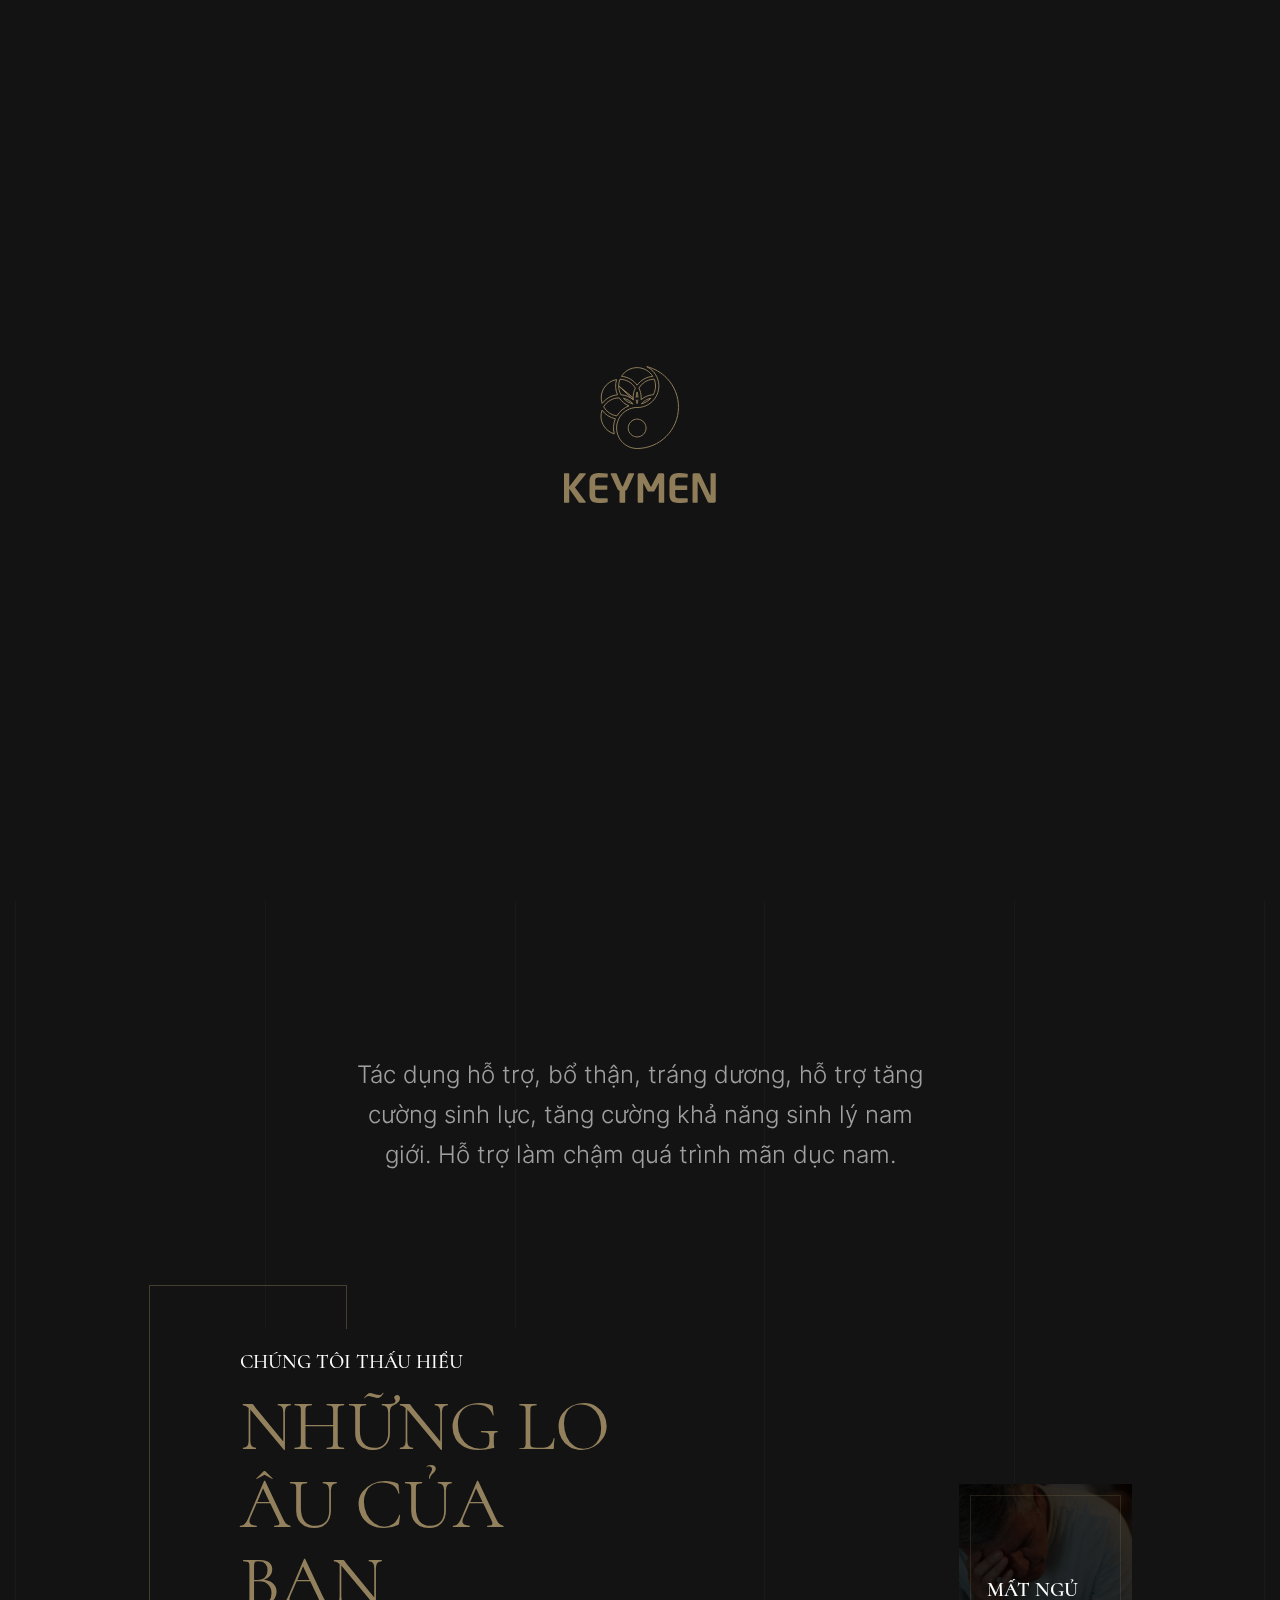
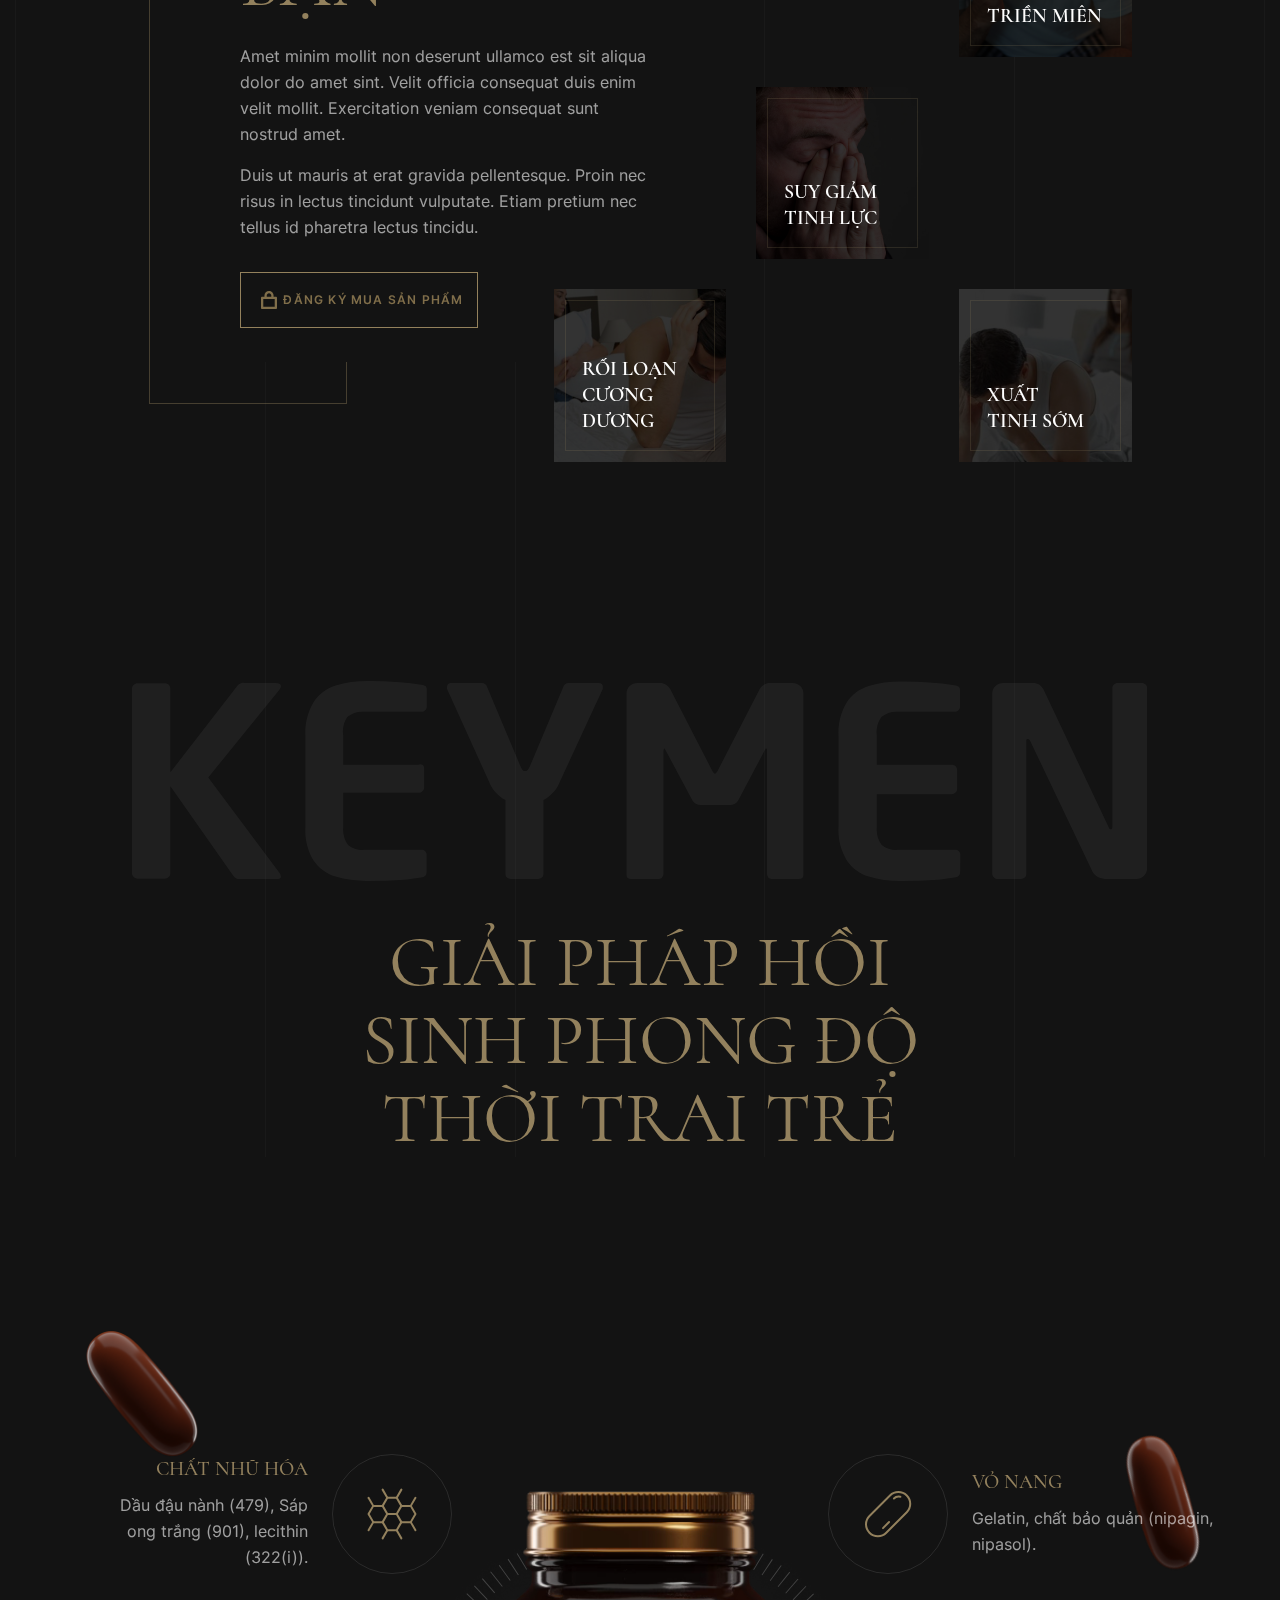
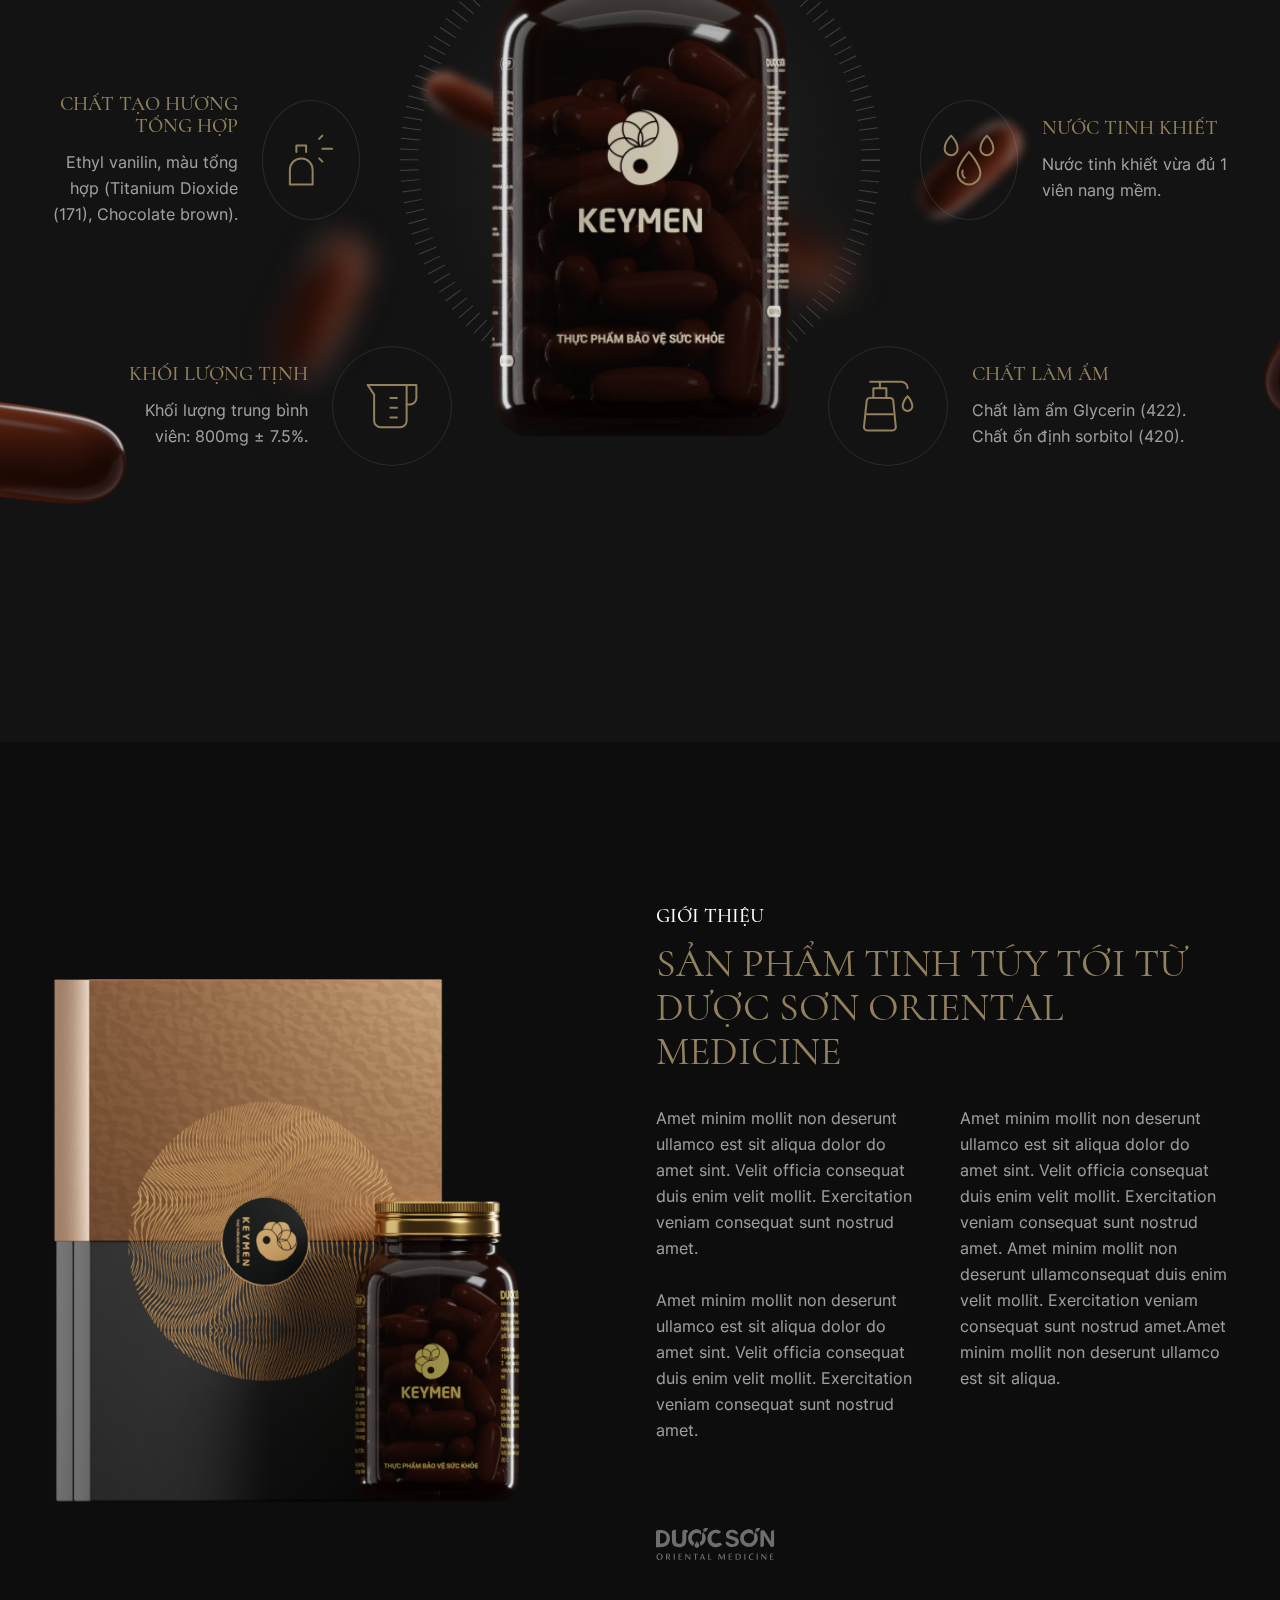
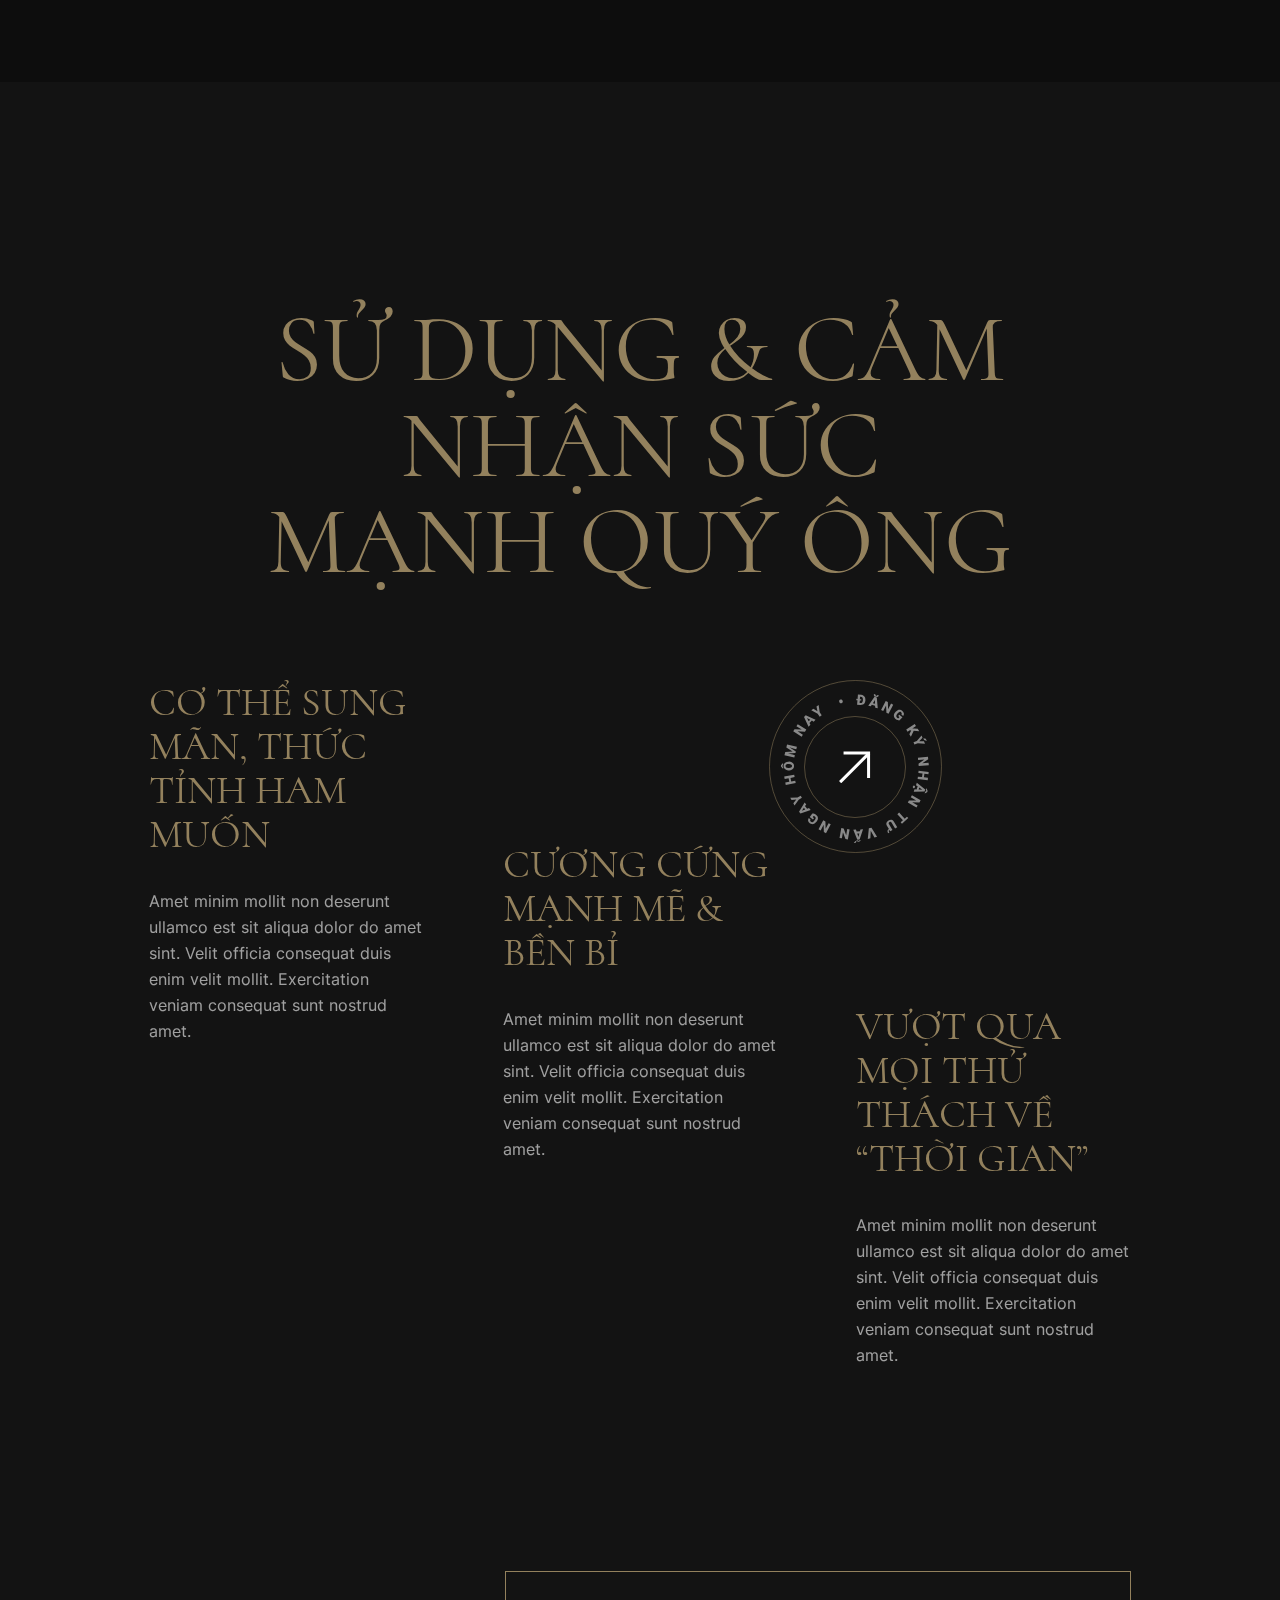
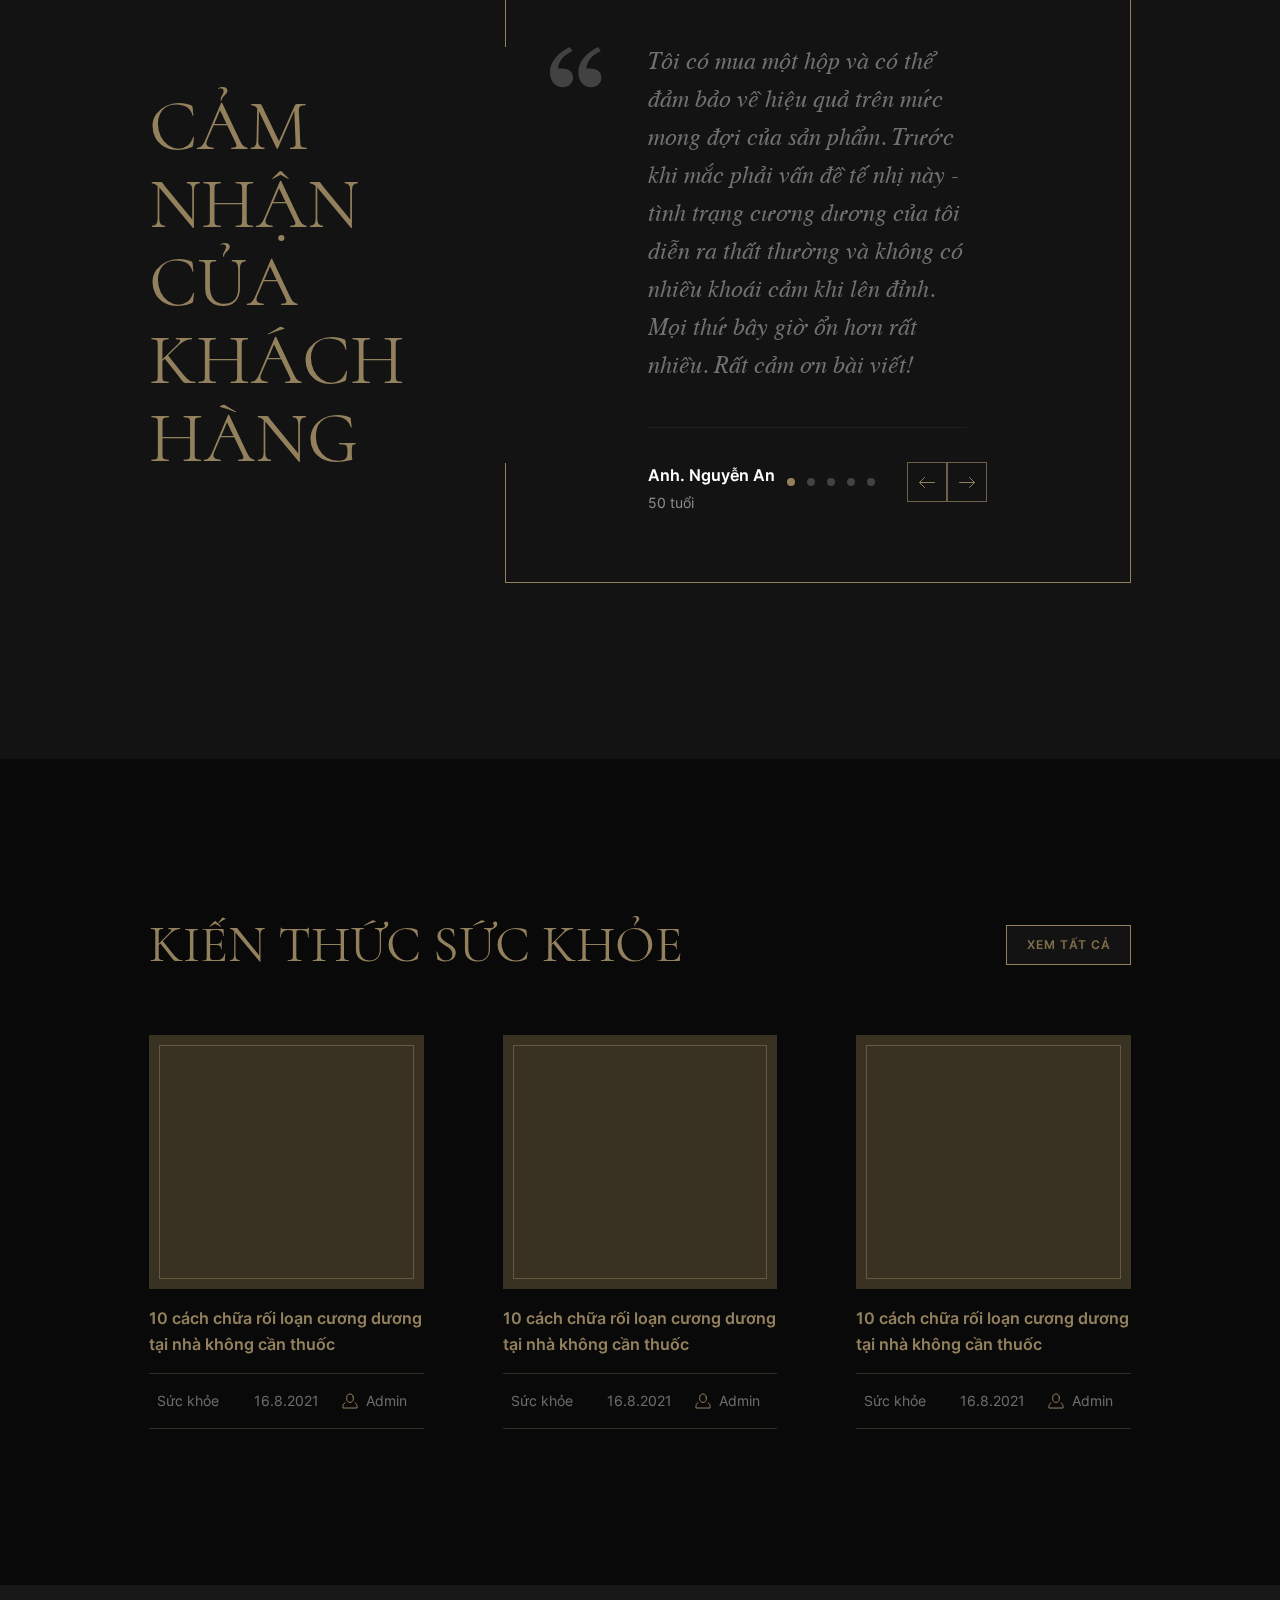
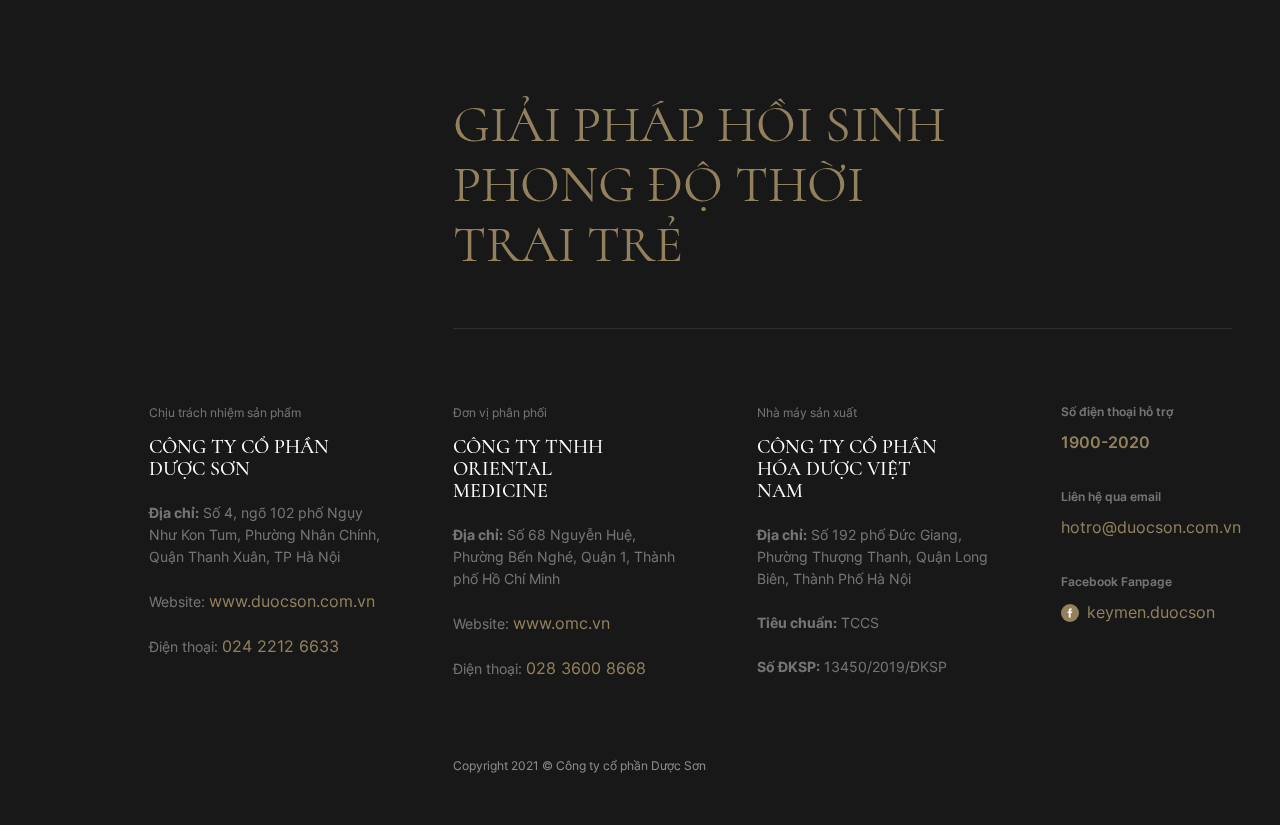
==== commit a14a1c62: "Add files via upload" ====
--- a/index.html
+++ b/index.html
@@ -1 +1 @@
-<!doctype html><html><head><meta charset="UTF-8"/><meta name="viewport" content="width=device-width,initial-scale=1,maximum-scale=1,user-scalable=no"/><meta http-equiv="X-UA-Compatible" content="IE=edge,chrome=1"/><title>Keymen - Thực phẩm bảo vệ sức khỏe dành cho quý ông</title><link rel="icon" href="./img/favicon.ico" type="image/ico"><meta name="title" content=""/><meta name="description" content=""/><meta property="og:locale" content="vi"/><meta property="og:type" content="article"/><meta property="og:title" content=""/><meta property="og:description" content=""/><meta property="og:url" content=""/><meta property="og:site_name" content=""/><meta property="og:image" content=""/><link rel="icon" href="favicon.ico"><script defer="defer" src="bundle.main.js"></script><link href="style.min.css" rel="stylesheet"></head><body><header><div class="container"><div class="logo"><a href="./"><img src="img/logo-text.svg" alt=""></a></div><ul class="menu"><li><a href="#intro" class="link">Giới thiệu</a></li><span></span><li><a href="#product" class="link">Sản phẩm</a></li><span></span><li><a href="#testimonial" class="link">Đánh giá</a></li><span></span><li><a href="#blog" class="link">Bài viết</a></li><span></span><li><a href="#footer" class="link">Liên hệ</a></li></ul><div class="extra"><div class="extra_lang"><a href="lang">En</a></div><div class="button --hyperion" id="signupToggle"><span><span><img src="img/ic-cart.svg" alt=""> </span><span>Mua sản phẩm</span></span></div></div></div></header><div class="page-loading"><div class="page-loading__logo"><img src="img/loading-logo.svg" alt=""></div><div class="page-loading__text --first"><h5 class="heading --h5">Một sản phẩm từ</h5><h2 class="heading --h2">dược sơn<span>&nbsp;</span><br>oriental medicine</h2></div><div class="page-loading__text --second"><h5 class="heading --h5">Thực phẩm bảo vệ sức khỏe</h5><h2 class="heading --h2">giữ vững phong độ<span>&nbsp;</span><br>đỉnh cao của quý ông</h2></div></div><div class="wrapper scrollmain" data-scroll-container><div class="wrapper__background"><div class="grid-line" data-scroll><span class="grid"></span><span class="grid"></span><span class="grid"></span><span class="grid"></span><span class="grid"></span><span class="grid"></span><span class="grid"></span><span class="grid"></span><span class="grid"></span><span class="grid"></span><span class="grid"></span><span class="grid"></span></div></div><main><section class="schero scherohome" id="intro" data-name="intro" data-scroll-position="top"><div class="container --grid"><div class="scherohome__title"><div class="logo" data-scroll><img src="img/logo-hero.svg" alt=""></div><div class="scherohome__title-inner" data-scroll data-scroll-speed="1"><div class="sub-title"><span></span> Keymen <span></span></div><h1 class="heading --h1" data-splitting>Thực phẩm bảo vệ sức khỏe dành cho quý ông</h1></div></div><div class="scherohome__video" data-scroll data-scroll-speed="1.4"><video loop muted playsinline id="introVid"><source src="video/keymen-intro.m4v" type="video/mp4"></video></div></div></section><section class="scabout scabouthome"><div class="container --grid"><div class="scabouthome__sub-text" data-scroll>Tác dụng hỗ trợ, bổ thận, tráng dương, hỗ trợ tăng cường sinh lực, tăng cường khả năng sinh lý nam giới. Hỗ trợ làm chậm quá trình mãn dục nam.</div><div class="scabouthome__content" data-scroll><div class="scabouthome__content-inner" data-scroll data-scroll-speed="1"><span class="box"><div class="text"><h5 class="heading --h5">Chúng tôi thấu hiểu</h5><h2 class="heading --h2">Những lo âu của bạn</h2><p class="--text">Amet minim mollit non deserunt ullamco est sit aliqua dolor do amet sint. Velit officia consequat duis enim velit mollit. Exercitation veniam consequat sunt nostrud amet.</p><p class="--text --last">Duis ut mauris at erat gravida pellentesque. Proin nec risus in lectus tincidunt vulputate. Etiam pretium nec tellus id pharetra lectus tincidu.</p><div class="button --big --hyperion" id="signupToggleAbout"><span><span><img src="img/ic-cart.svg" alt=""> </span><span>Đăng ký mua sản phẩm</span></span></div></div></span></div><div class="scabouthome__content-items"><div class="about_item --first" data-scroll data-scroll-speed="1"><div class="about_item-image"><img src="img/about-item-1.jpg" loading="lazy" alt=""><div class="overlay"></div></div><div class="item-line"></div><p>Mất ngủ<br>triền miên</p></div><div class="about_item --second" data-scroll data-scroll-speed="2"><div class="about_item-image"><img src="img/about-item-2.jpg" loading="lazy" alt=""><div class="overlay"></div></div><div class="item-line"></div><p>Suy giảm<br>tinh lực</p></div><div class="about_item --third" data-scroll data-scroll-speed="1"><div class="about_item-image"><img src="img/about-item-3.jpg" loading="lazy" alt=""><div class="overlay"></div></div><div class="item-line"></div><p>Rối loạn<br>cương dương</p></div><div class="about_item --fourth" data-scroll data-scroll-speed="3"><div class="about_item-image"><img src="img/about-item-4.jpg" loading="lazy" alt=""><div class="overlay"></div></div><div class="item-line"></div><p>Xuất<br>tinh sớm</p></div></div></div></div></section><section class="scproduct scproducthome" id="product" data-name="product"><div class="container --grid"><img src="img/product-logo.svg" class="scproducthome__logo" alt="" data-scroll data-scroll-speed="1"><div class="scproducthome__title"><h2 class="heading --h2" data-splitting data-scroll data-scroll-speed="2">Giải pháp hồi sinh phong độ thời trai trẻ</h2></div></div></section><section class="scproduct scproducthome" id="productanim"><div class="container --grid"><div class="scproducthome__product"><div class="scproducthome__product-wrapper"><div class="product-background"><div class="bg-circle"><img src="img/product-circle-bg.svg" class="anim-rotate" alt=""></div><div class="bg-blur"><img src="img/bg-circle.png" class="bg-blur-img" alt=""></div></div><div class="product-pills"><div class="product-pills-inner" id="productpills"><div class="pills-box"><img src="img/pills-1.png" class="pill" alt=""> <img src="img/pills-1.png" class="pill" alt=""> <img src="img/pills-1.png" class="pill" alt=""> <img src="img/pills-1.png" class="pill" alt=""></div><div class="pills-box-right"><img src="img/pills-1.png" class="pill" alt=""> <img src="img/pills-1.png" class="pill" alt=""> <img src="img/pills-1.png" class="pill" alt=""> <img src="img/pills-1.png" class="pill" alt=""></div></div></div><div class="product-bottle"><div class="product-bottle-inner"></div></div></div><div class="product-features" id="productFea"><div class="features-box"><div class="feature-item"><div class="item-icon"><img src="img/ic-fan.svg" alt=""></div><div class="item-text"><h5 class="heading --h5">Chất làm ẩm</h5><p class="--text">Chất làm ẩm Glycerin (422). Chất ổn định sorbitol (420).</p></div></div><div class="feature-item"><div class="item-icon"><img src="img/ic-fan.svg" alt=""></div><div class="item-text"><h5 class="heading --h5">Chất làm ẩm</h5><p class="--text">Chất làm ẩm Glycerin (422). Chất ổn định sorbitol (420).</p></div></div><div class="feature-item"><div class="item-icon"><img src="img/ic-fan.svg" alt=""></div><div class="item-text"><h5 class="heading --h5">Chất làm ẩm</h5><p class="--text">Chất làm ẩm Glycerin (422). Chất ổn định sorbitol (420).</p></div></div></div><div class="features-box --right"><div class="feature-item"><div class="item-icon"><img src="img/ic-fan.svg" alt=""></div><div class="item-text"><h5 class="heading --h5">Chất làm ẩm</h5><p class="--text">Chất làm ẩm Glycerin (422). Chất ổn định sorbitol (420).</p></div></div><div class="feature-item"><div class="item-icon"><img src="img/ic-fan.svg" alt=""></div><div class="item-text"><h5 class="heading --h5">Chất làm ẩm</h5><p class="--text">Chất làm ẩm Glycerin (422). Chất ổn định sorbitol (420).</p></div></div><div class="feature-item"><div class="item-icon"><img src="img/ic-fan.svg" alt=""></div><div class="item-text"><h5 class="heading --h5">Chất làm ẩm</h5><p class="--text">Chất làm ẩm Glycerin (422). Chất ổn định sorbitol (420).</p></div></div></div></div></div></div></section><section class="scintro scintrohome"><div class="container --grid"><div class="scintrohome__img" data-scroll data-scroll-speed="1"><img src="img/intro-img-3.png" loading="lazy" alt=""></div><div class="scintrohome__content" data-scroll><div class="content-title"><h5 class="heading --h5" data-splitting>Giới thiệu</h5><h4 class="heading --h4" data-splitting>sản phẩm tinh túy tới từ dược sơn oriental medicine</h4></div><div class="content-bodytext"><p class="--text">Amet minim mollit non deserunt ullamco est sit aliqua dolor do amet sint. Velit officia consequat duis enim velit mollit. Exercitation veniam consequat sunt nostrud amet.<br><br>Amet minim mollit non deserunt ullamco est sit aliqua dolor do amet sint. Velit officia consequat duis enim velit mollit. Exercitation veniam consequat sunt nostrud amet.</p><p class="--text">Amet minim mollit non deserunt ullamco est sit aliqua dolor do amet sint. Velit officia consequat duis enim velit mollit. Exercitation veniam consequat sunt nostrud amet. Amet minim mollit non deserunt ullamconsequat duis enim velit mollit. Exercitation veniam consequat sunt nostrud amet.Amet minim mollit non deserunt ullamco est sit aliqua.</p></div><div class="content-logo"><img src="img/duocson-logo.svg" alt=""></div></div></div></section><section class="scfeature scfeaturehome"><div class="container --grid"><div class="scfeaturehome__title" data-scroll data-scroll-speed="2"><h1 class="heading --h1" data-splitting>Sử dụng & Cảm nhận sức mạnh quý ông</h1></div><div class="scfeaturehome__features"><div class="features-cta" id="feaCta"><div class="outer-circle"><div class="cta-signup-text"><img src="img/signup-cta-text.svg" class="anim-rotate" alt=""></div><div class="inner-circle"><div class="ic-arrows"><img src="img/ic-arrow-signup.svg" class="ic-arrow" alt=""> <img src="img/ic-arrow-signup.svg" class="ic-arrow clone" alt=""></div></div></div></div><div class="features-box" data-scroll><div class="feature-item" data-scroll data-scroll-speed="1"><h4 class="heading --h4">CƠ THỂ SUNG MÃN, THỨC TỈNH HAM MUỐN</h4><p class="--text">Amet minim mollit non deserunt ullamco est sit aliqua dolor do amet sint. Velit officia consequat duis enim velit mollit. Exercitation veniam consequat sunt nostrud amet.</p></div><div class="feature-item" data-scroll data-scroll-speed="2"><h4 class="heading --h4">CƯƠNG CỨNG MẠNH MẼ & BỀN BỈ</h4><p class="--text">Amet minim mollit non deserunt ullamco est sit aliqua dolor do amet sint. Velit officia consequat duis enim velit mollit. Exercitation veniam consequat sunt nostrud amet.</p></div><div class="feature-item" data-scroll data-scroll-speed="1"><h4 class="heading --h4">VƯỢT QUA mọi THỬ THÁCH về “THỜI GIAN”</h4><p class="--text">Amet minim mollit non deserunt ullamco est sit aliqua dolor do amet sint. Velit officia consequat duis enim velit mollit. Exercitation veniam consequat sunt nostrud amet.</p></div></div></div></div></section><section class="sctestimonial sctestimonialhome" id="testimonial" data-name="testimonial"><div class="container --grid"><div class="sctestimonialhome__title" data-scroll data-scroll-speed="2"><h2 class="heading --h2" data-splitting>Cảm nhận của khách hàng</h2></div><div class="sctestimonialhome__content"><span class="line-mask"></span><div class="testimonial-quote"><img src="img/quote.svg" alt=""></div><div class="testimonial-slider"><div class="swiper-container"><div class="swiper-wrapper"><div class="swiper-slide"><div class="content-text" data-swiper-parallax="-100"><p>Tôi có mua một hộp và có thể đảm bảo về hiệu quả trên mức mong đợi của sản phẩm. Trước khi mắc phải vấn đề tế nhị này - tình trạng cương dương của tôi diễn ra thất thường và không có nhiều khoái cảm khi lên đỉnh. Mọi thứ bây giờ ổn hơn rất nhiều. Rất cảm ơn bài viết!</p></div><div class="content-person" data-swiper-parallax-opacity="0.5"><p class="--text bold" data-swiper-parallax="-200">Anh. Nguyễn An Ninh</p><p class="--text-s" data-swiper-parallax="-300">50 tuổi</p></div></div><div class="swiper-slide"><div class="content-text" data-swiper-parallax="-100"><p>Tôi có mua một hộp và có thể đảm bảo về hiệu quả trên mức mong đợi của sản phẩm. Trước khi mắc phải vấn đề tế nhị này - tình trạng cương dương của tôi diễn ra thất thường và không có nhiều khoái cảm khi lên đỉnh. Mọi thứ bây giờ ổn hơn rất nhiều. Rất cảm ơn bài viết!</p></div><div class="content-person" data-swiper-parallax-opacity="0.5"><p class="--text bold" data-swiper-parallax="-200">Anh. Nguyễn An Ninh</p><p class="--text-s" data-swiper-parallax="-300">50 tuổi</p></div></div><div class="swiper-slide"><div class="content-text" data-swiper-parallax="-100"><p>Tôi có mua một hộp và có thể đảm bảo về hiệu quả trên mức mong đợi của sản phẩm. Trước khi mắc phải vấn đề tế nhị này - tình trạng cương dương của tôi diễn ra thất thường và không có nhiều khoái cảm khi lên đỉnh. Mọi thứ bây giờ ổn hơn rất nhiều. Rất cảm ơn bài viết!</p></div><div class="content-person" data-swiper-parallax-opacity="0.5"><p class="--text bold" data-swiper-parallax="-200">Anh. Nguyễn An Ninh</p><p class="--text-s" data-swiper-parallax="-300">50 tuổi</p></div></div><div class="swiper-slide"><div class="content-text" data-swiper-parallax="-100"><p>Tôi có mua một hộp và có thể đảm bảo về hiệu quả trên mức mong đợi của sản phẩm. Trước khi mắc phải vấn đề tế nhị này - tình trạng cương dương của tôi diễn ra thất thường và không có nhiều khoái cảm khi lên đỉnh. Mọi thứ bây giờ ổn hơn rất nhiều. Rất cảm ơn bài viết!</p></div><div class="content-person" data-swiper-parallax-opacity="0.5"><p class="--text bold" data-swiper-parallax="-200">Anh. Nguyễn An Ninh</p><p class="--text-s" data-swiper-parallax="-300">50 tuổi</p></div></div><div class="swiper-slide"><div class="content-text" data-swiper-parallax="-100"><p>Tôi có mua một hộp và có thể đảm bảo về hiệu quả trên mức mong đợi của sản phẩm. Trước khi mắc phải vấn đề tế nhị này - tình trạng cương dương của tôi diễn ra thất thường và không có nhiều khoái cảm khi lên đỉnh. Mọi thứ bây giờ ổn hơn rất nhiều. Rất cảm ơn bài viết!</p></div><div class="content-person" data-swiper-parallax-opacity="0.5"><p class="--text bold" data-swiper-parallax="-200">Anh. Nguyễn An Ninh</p><p class="--text-s" data-swiper-parallax="-300">50 tuổi</p></div></div></div></div></div><div class="swiper-nav"><div class="swiper-pagination"></div><div class="nav-buttons"><div class="swiper-button-prev"><img src="img/ic-a-left.svg" alt=""></div><div class="swiper-button-next"><img src="img/ic-a-right.svg" alt=""></div></div></div></div></div></section><section class="schome scbloghome" id="blog" data-name="blog"><div class="container --grid"><div class="scbloghome__title"><h3 class="heading --h3">Kiến thức sức khỏe</h3><a href="#" class="button --hyperion"><span><span>Xem tất cả</span></span></a></div><div class="scbloghome__content" data-scroll data-scroll-speed="1"><div class="blog-item"><a href="#" class=""><div class="blog-img"><img src="img/blog-img-1.jpg" loading="lazy" alt=""><div class="overlay"></div><div class="item-line"></div></div><p class="blog-title --text bold --underline2">10 cách chữa rối loạn cương dương tại nhà không cần thuốc</p></a><div class="blog-info"><a href="#" class="info-block"><img src="img/ic-folder.svg" loading="lazy" alt=""><p class="--text-s">Sức khỏe</p></a><a href="#" class="info-block"><img src="img/ic-calendar.svg" loading="lazy" alt=""><p class="--text-s">16.8.2021</p></a><a href="#" class="info-block"><img src="img/ic-author.svg" loading="lazy" alt=""><p class="--text-s">Admin</p></a></div></div><div class="blog-item"><a href="#" class=""><div class="blog-img"><img src="img/blog-img-2.jpg" loading="lazy" alt=""><div class="overlay"></div><div class="item-line"></div></div><p class="blog-title --text bold">10 cách chữa rối loạn cương dương tại nhà không cần thuốc</p></a><div class="blog-info"><a href="#" class="info-block"><img src="img/ic-folder.svg" loading="lazy" alt=""><p class="--text-s">Sức khỏe</p></a><a href="#" class="info-block"><img src="img/ic-calendar.svg" loading="lazy" alt=""><p class="--text-s">16.8.2021</p></a><a href="#" class="info-block"><img src="img/ic-author.svg" loading="lazy" alt=""><p class="--text-s">Admin</p></a></div></div><div class="blog-item"><a href="#" class=""><div class="blog-img"><img src="img/blog-img-3.jpg" loading="lazy" alt=""><div class="overlay"></div><div class="item-line"></div></div><p class="blog-title --text bold">10 cách chữa rối loạn cương dương tại nhà không cần thuốc</p></a><div class="blog-info"><a href="#" class="info-block"><img src="img/ic-folder.svg" loading="lazy" alt=""><p class="--text-s">Sức khỏe</p></a><a href="#" class="info-block"><img src="img/ic-calendar.svg" loading="lazy" alt=""><p class="--text-s">16.8.2021</p></a><a href="#" class="info-block"><img src="img/ic-author.svg" loading="lazy" alt=""><p class="--text-s">Admin</p></a></div></div></div><a href="#" class="button --mobile">Xem tất cả</a></div></section></main><footer class="footer" id="footer"><div class="container --grid" data-scroll data-scroll-speed="-.5" data-scroll-position="bottom"><div class="footer__logo"><img src="img/footer-logo-full.svg" loading="lazy" alt=""></div><div class="footer__tagline"><h3 class="heading --h3">Giải pháp HỒI SINH PHONG ĐỘ THỜI TRAI TRẺ</h3><span></span></div><div class="footer__contact"><div class="contact-block"><p class="--text-xs">Chịu trách nhiệm sản phẩm</p><h5 class="heading --h5">CÔNG TY CỔ PHẦN DƯỢC SƠN</h5><p class="--text-s"><span>Địa chỉ:</span> Số 4, ngõ 102 phố Ngụy Như Kon Tum, Phường Nhân Chính, Quận Thanh Xuân, TP Hà Nội</p><p class="--text-s">Website: <a href="#" target="_blank" class="--underline">www.duocson.com.vn</a></p><p class="--text-s">Điện thoại: <a href="callto:02422126633" class="--underline">024 2212 6633</a></p></div><div class="contact-block"><p class="--text-xs">Đơn vị phân phối</p><h5 class="heading --h5">CÔNG TY TNHH ORIENTAL MEDICINE</h5><p class="--text-s"><span>Địa chỉ:</span> Số 68 Nguyễn Huệ, Phường Bến Nghé, Quận 1, Thành phố Hồ Chí Minh</p><p class="--text-s">Website: <a href="#" target="_blank" class="--underline">www.omc.vn</a></p><p class="--text-s">Điện thoại: <a href="callto:02836008668" class="--underline">028 3600 8668</a></p></div><div class="contact-block"><p class="--text-xs">Nhà máy sản xuất</p><h5 class="heading --h5">CÔNG TY CỔ PHẦN HÓA DƯỢC VIỆT NAM</h5><p class="--text-s"><span>Địa chỉ:</span> Số 192 phố Đức Giang, Phường Thượng Thanh, Quận Long Biên, Thành Phố Hà Nội</p><p class="--text-s"><span>Tiêu chuẩn:</span> TCCS</p><p class="--text-s"><span>Số ĐKSP:</span> 13450/2019/ĐKSP</p></div><div class="contact-info"><p class="--text-xs bold">Số điện thoại hỗ trợ</p><a href="callto:19002020" class="--text bold --underline">1900-2020</a><p class="--text-xs bold">Liên hệ qua email</p><a href="mailto:hotro@duocson.com.vn" class="--text --underline">hotro@duocson.com.vn</a><p class="--text-xs bold">Facebook Fanpage</p><a href="#" target="_blank" class="--text --underline"><span><div class="ic-footer"><img src="img/ic-fb-footer.svg" alt=""></div>keymen.duocson</span></a></div></div><div class="footer__copy"><p class="--text-xs">Copyright 2021 © Công ty cổ phần Dược Sơn</p></div></div></footer></div><div class="popup-info" id="about-1"><div class="overlay-popup"></div><div class="popup-wrapper"><div class="ic-close"><img src="img/ic-close.svg" alt=""></div><h4 class="heading --h4">Mất ngủ triền miên</h4><div class="popup-info__content"><p class="--text">Amet minim mollit non deserunt ullamco est sit aliqua dolor do amet sint. Velit officia consequat duis enim velit mollit. Exercitation veniam consequat sunt nostrud amet.<br><br>Duis ut mauris at erat gravida pellentesque. Proin nec risus in lectus tincidunt vulputate. Etiam pretium nec tellus id pharetra lectus tincidu. Duis ut mauris at erat gravida pellentesque. Proin nec risus in lectus tincidunt vulputate. Etiam pretium nec tellus id pharetra lectus tincidu.Duis ut mauris at erat gravida pellentesque. Proin nec risus in lectus tincidunt.<br><br>Duis ut mauris at erat gravida pellentesque. Proin nec risus in lectus tincidunt vulputate. Etiam pretium nec tellus id pharetra lectus tincidu. Duis ut mauris at erat gravida pellentesque. Proin nec risus in lectus tincidunt vulputate. Etiam pretium nec tellus id pharetra lectus tincidu.Duis ut mauris at erat gravida pellentesque. Proin nec risus in lectus tincidunt.</p></div></div></div><div class="popup-info" id="about-2"><div class="overlay-popup"></div><div class="popup-wrapper"><div class="ic-close"><img src="img/ic-close.svg" alt=""></div><h4 class="heading --h4">Suy giảm tinh lực</h4><div class="popup-info__content"><p class="--text">Amet minim mollit non deserunt ullamco est sit aliqua dolor do amet sint. Velit officia consequat duis enim velit mollit. Exercitation veniam consequat sunt nostrud amet.<br><br>Duis ut mauris at erat gravida pellentesque. Proin nec risus in lectus tincidunt vulputate. Etiam pretium nec tellus id pharetra lectus tincidu. Duis ut mauris at erat gravida pellentesque. Proin nec risus in lectus tincidunt vulputate. Etiam pretium nec tellus id pharetra lectus tincidu.Duis ut mauris at erat gravida pellentesque. Proin nec risus in lectus tincidunt.<br><br>Duis ut mauris at erat gravida pellentesque. Proin nec risus in lectus tincidunt vulputate. Etiam pretium nec tellus id pharetra lectus tincidu. Duis ut mauris at erat gravida pellentesque. Proin nec risus in lectus tincidunt vulputate. Etiam pretium nec tellus id pharetra lectus tincidu.Duis ut mauris at erat gravida pellentesque. Proin nec risus in lectus tincidunt.</p></div></div></div><div class="popup-info" id="about-3"><div class="overlay-popup"></div><div class="popup-wrapper"><div class="ic-close"><img src="img/ic-close.svg" alt=""></div><h4 class="heading --h4">Rối loạn cương dương</h4><div class="popup-info__content"><p class="--text">Amet minim mollit non deserunt ullamco est sit aliqua dolor do amet sint. Velit officia consequat duis enim velit mollit. Exercitation veniam consequat sunt nostrud amet.<br><br>Duis ut mauris at erat gravida pellentesque. Proin nec risus in lectus tincidunt vulputate. Etiam pretium nec tellus id pharetra lectus tincidu. Duis ut mauris at erat gravida pellentesque. Proin nec risus in lectus tincidunt vulputate. Etiam pretium nec tellus id pharetra lectus tincidu.Duis ut mauris at erat gravida pellentesque. Proin nec risus in lectus tincidunt.<br><br>Duis ut mauris at erat gravida pellentesque. Proin nec risus in lectus tincidunt vulputate. Etiam pretium nec tellus id pharetra lectus tincidu. Duis ut mauris at erat gravida pellentesque. Proin nec risus in lectus tincidunt vulputate. Etiam pretium nec tellus id pharetra lectus tincidu.Duis ut mauris at erat gravida pellentesque. Proin nec risus in lectus tincidunt.</p></div></div></div><div class="popup-info" id="about-4"><div class="overlay-popup"></div><div class="popup-wrapper"><div class="ic-close"><img src="img/ic-close.svg" alt=""></div><h4 class="heading --h4">Xuất tinh sớm</h4><div class="popup-info__content"><p class="--text">Amet minim mollit non deserunt ullamco est sit aliqua dolor do amet sint. Velit officia consequat duis enim velit mollit. Exercitation veniam consequat sunt nostrud amet.<br><br>Duis ut mauris at erat gravida pellentesque. Proin nec risus in lectus tincidunt vulputate. Etiam pretium nec tellus id pharetra lectus tincidu. Duis ut mauris at erat gravida pellentesque. Proin nec risus in lectus tincidunt vulputate. Etiam pretium nec tellus id pharetra lectus tincidu.Duis ut mauris at erat gravida pellentesque. Proin nec risus in lectus tincidunt.<br><br>Duis ut mauris at erat gravida pellentesque. Proin nec risus in lectus tincidunt vulputate. Etiam pretium nec tellus id pharetra lectus tincidu. Duis ut mauris at erat gravida pellentesque. Proin nec risus in lectus tincidunt vulputate. Etiam pretium nec tellus id pharetra lectus tincidu.Duis ut mauris at erat gravida pellentesque. Proin nec risus in lectus tincidunt.</p></div></div></div><div class="popup-signup" id="popupSignup"><div class="popup-signup__wrapper" id="popupSignupInner"><div class="poup-signup__content"><div class="ic-close" id="closeSignup"><img src="img/ic-close.svg" alt=""></div><h4 class="heading --h4">Đăng ký<br>mua sản phẩm</h4><div class="form__group"><div class="form__input --form-name"><input placeholder="Họ và tên" value=""></div><div class="form__input --form-phone"><input placeholder="Số điện thoại" value="" pattern="\d*"></div><div class="form__input --form-message"><textarea placeholder="Tin nhắn ( không bắt buộc)"></textarea></div><div class="form__submit"><div class="form-hotline"><img src="img/ic-hotline-gray.svg" alt=""> <a href="callto:0935099999" class="hotline-text">Hotline: <span class="--underline">0935.099.999</span></a></div><button class="buttonsubmit --submitform" id="signupSubmit"><span><span>Đăng ký</span></span></button></div></div></div></div></div><div class="popup-signup --success" id="popupSuccess"><div class="popup-signup__wrapper" id="popupSuccessInner"><div class="poup-signup__content"><div class="ic-close" id="closeSuccess"><img src="img/ic-close.svg" alt=""></div><h4 class="heading --h4">Đăng ký<br>thành công</h4><img src="img/popup-success.svg" class="popup-decor" alt=""><p class="--text --success">Cám ơn quý khách đã đăng ký trải nghiệm sản phẩm Keymen. Đội ngũ CSKH của Keymen sẽ liên lạc theo số điện thoại đã đăng ký để xác nhận đơn hàng và tư vấn trong thời gian sớm nhất!<br><br>Trân trọng!</p><button class="buttonsubmit --submitform" id="successClose"><span><span>Đóng cửa sổ</span></span></button></div></div></div><nav class="nav"><div class="nav__logo"><img src="img/logo-text.svg" alt=""></div><div class="nav__menu"><div class="logo_lang"><a href="lang">En</a></div><div class="nav__toggle"><div class="button" id="navToggle"><span>Danh mục</span><div class="ic-block"><div class="draw-menu-ic"><span class="ic-menu"></span> <span class="ic-menu"></span> <span class="ic-menu"></span></div></div></div></div><div class="nav__menu-block"><ul class="menu"><li><a href="#intro" class="--text bold link active">Giới thiệu</a><span></span></li><li><a href="#product" class="--text bold link">Sản phẩm</a><span></span></li><li><a href="#testimonial" class="--text bold link">Đánh giá</a><span></span></li><li><a href="#blog" class="--text bold link">Bài viết</a><span></span></li><li><a href="#footer" class="--text bold link">Liên hệ</a></li></ul><div class="button buynow" id="signupToggleMobile">Mua sản phẩm</div></div></div></nav></body></html>+<!doctype html><html><head><meta charset="UTF-8"/><meta name="viewport" content="width=device-width,initial-scale=1,maximum-scale=1,user-scalable=no"/><meta http-equiv="X-UA-Compatible" content="IE=edge,chrome=1"/><title>Keymen - Thực phẩm bảo vệ sức khỏe dành cho quý ông</title><link rel="icon" href="./img/favicon.ico" type="image/ico"><meta name="title" content=""/><meta name="description" content=""/><meta property="og:locale" content="vi"/><meta property="og:type" content="article"/><meta property="og:title" content=""/><meta property="og:description" content=""/><meta property="og:url" content=""/><meta property="og:site_name" content=""/><meta property="og:image" content=""/><link rel="icon" href="favicon.ico"><script defer="defer" src="bundle.main.js"></script><link href="style.min.css" rel="stylesheet"></head><body><header><div class="container"><div class="logo"><a href="./"><img src="img/logo-text.svg" alt=""></a></div><ul class="menu"><li><a href="#intro" class="link">Giới thiệu</a></li><span></span><li><a href="#product" class="link">Sản phẩm</a></li><span></span><li><a href="#testimonial" class="link">Đánh giá</a></li><span></span><li><a href="#blog" class="link">Bài viết</a></li><span></span><li><a href="#footer" class="link">Liên hệ</a></li></ul><div class="extra"><div class="extra_lang"><a href="lang">En</a></div><div class="button --hyperion" id="signupToggle"><span><span><img src="img/ic-cart.svg" alt=""> </span><span>Mua sản phẩm</span></span></div></div></div></header><div class="page-loading"><div class="page-loading__logo"><img src="img/loading-logo.svg" alt=""></div><div class="page-loading__text --first"><h5 class="heading --h5">Một sản phẩm từ</h5><h2 class="heading --h2">dược sơn<span>&nbsp;</span><br>oriental medicine</h2></div><div class="page-loading__text --second"><h5 class="heading --h5">Thực phẩm bảo vệ sức khỏe</h5><h2 class="heading --h2">giữ vững phong độ<span>&nbsp;</span><br>đỉnh cao của quý ông</h2></div></div><div class="homepage"><div class="wrapper scrollmain" data-scroll-container><div class="wrapper__background"><div class="grid-line" data-scroll><span class="grid"></span><span class="grid"></span><span class="grid"></span><span class="grid"></span><span class="grid"></span><span class="grid"></span><span class="grid"></span><span class="grid"></span><span class="grid"></span><span class="grid"></span><span class="grid"></span><span class="grid"></span></div></div><main><section class="schero scherohome" id="intro" data-name="intro" data-scroll-position="top"><div class="container --grid"><div class="scherohome__title"><div class="logo" data-scroll><img src="img/logo-hero.svg" alt=""></div><div class="scherohome__title-inner" data-scroll data-scroll-speed="1"><div class="sub-title"><span></span> Keymen <span></span></div><h1 class="heading --h1" data-splitting>Thực phẩm bảo vệ sức khỏe dành cho quý ông</h1></div></div><div class="scherohome__video" data-scroll data-scroll-speed="1.4"><video loop muted playsinline id="introVid"><source src="video/keymen-intro.m4v" type="video/mp4"></video></div></div></section><section class="scabout scabouthome"><div class="container --grid"><div class="scabouthome__sub-text" data-scroll>Tác dụng hỗ trợ, bổ thận, tráng dương, hỗ trợ tăng cường sinh lực, tăng cường khả năng sinh lý nam giới. Hỗ trợ làm chậm quá trình mãn dục nam.</div><div class="scabouthome__content" data-scroll><div class="scabouthome__content-inner" data-scroll data-scroll-speed="1"><span class="box"><div class="text"><h5 class="heading --h5">Chúng tôi thấu hiểu</h5><h2 class="heading --h2">Những lo âu của bạn</h2><p class="--text">Amet minim mollit non deserunt ullamco est sit aliqua dolor do amet sint. Velit officia consequat duis enim velit mollit. Exercitation veniam consequat sunt nostrud amet.</p><p class="--text --last">Duis ut mauris at erat gravida pellentesque. Proin nec risus in lectus tincidunt vulputate. Etiam pretium nec tellus id pharetra lectus tincidu.</p><div class="button --big --hyperion" id="signupToggleAbout"><span><span><img src="img/ic-cart.svg" alt=""> </span><span>Đăng ký mua sản phẩm</span></span></div></div></span></div><div class="scabouthome__content-items"><div class="about_item --first" data-scroll data-scroll-speed="1"><div class="about_item-image"><img src="img/about-item-1.jpg" loading="lazy" alt=""><div class="overlay"></div></div><div class="item-line"></div><p>Mất ngủ<br>triền miên</p></div><div class="about_item --second" data-scroll data-scroll-speed="2"><div class="about_item-image"><img src="img/about-item-2.jpg" loading="lazy" alt=""><div class="overlay"></div></div><div class="item-line"></div><p>Suy giảm<br>tinh lực</p></div><div class="about_item --third" data-scroll data-scroll-speed="1"><div class="about_item-image"><img src="img/about-item-3.jpg" loading="lazy" alt=""><div class="overlay"></div></div><div class="item-line"></div><p>Rối loạn<br>cương dương</p></div><div class="about_item --fourth" data-scroll data-scroll-speed="3"><div class="about_item-image"><img src="img/about-item-4.jpg" loading="lazy" alt=""><div class="overlay"></div></div><div class="item-line"></div><p>Xuất<br>tinh sớm</p></div></div></div></div></section><section class="scproduct scproducthome" id="product" data-name="product"><div class="container --grid"><img src="img/product-logo.svg" class="scproducthome__logo" alt="" data-scroll data-scroll-speed="1"><div class="scproducthome__title"><h2 class="heading --h2" data-splitting data-scroll data-scroll-speed="2">Giải pháp hồi sinh phong độ thời trai trẻ</h2></div></div></section><section class="scproduct scproducthome" id="productanim"><div class="container --grid"><div class="scproducthome__product"><div class="scproducthome__product-wrapper"><div class="product-background"><div class="bg-circle"><img src="img/product-circle-bg.svg" class="anim-rotate" alt=""></div><div class="bg-blur"><img src="img/bg-circle.png" class="bg-blur-img" alt=""></div></div><div class="product-pills"><div class="product-pills-inner" id="productpills"><div class="pills-box"><img src="img/pills-1.png" class="pill" alt=""> <img src="img/pills-1.png" class="pill" alt=""> <img src="img/pills-1.png" class="pill" alt=""> <img src="img/pills-1.png" class="pill" alt=""></div><div class="pills-box-right"><img src="img/pills-1.png" class="pill" alt=""> <img src="img/pills-1.png" class="pill" alt=""> <img src="img/pills-1.png" class="pill" alt=""> <img src="img/pills-1.png" class="pill" alt=""></div></div></div><div class="product-bottle"><div class="product-bottle-inner"></div></div></div><div class="product-features" id="productFea"><div class="features-box"><div class="feature-item"><div class="item-icon"><img src="img/ic-biochemistry.svg" alt=""></div><div class="item-text"><h5 class="heading --h5">Chất nhũ hóa</h5><p class="--text">Dầu đậu nành (479), Sáp ong<br>&nbsp;trắng (901), lecithin (322(i)).</p></div></div><div class="feature-item"><div class="item-icon"><img src="img/ic-spray.svg" alt=""></div><div class="item-text"><h5 class="heading --h5">Chất tạo hương tổng hợp</h5><p class="--text">Ethyl vanilin, màu tổng hợp (Titanium<br>&nbsp;Dioxide (171), Chocolate brown).</p></div></div><div class="feature-item"><div class="item-icon"><img src="img/ic-measuring-cup.svg" alt=""></div><div class="item-text"><h5 class="heading --h5">Khối lượng tịnh</h5><p class="--text">Khối lượng trung bình viên:<br>&nbsp;800mg ± 7.5%.</p></div></div></div><div class="features-box --right"><div class="feature-item"><div class="item-icon"><img src="img/ic-capsule.svg" alt=""></div><div class="item-text"><h5 class="heading --h5">Vỏ nang</h5><p class="--text">Gelatin, chất bảo quản<br>&nbsp;(nipagin, nipasol).</p></div></div><div class="feature-item"><div class="item-icon"><img src="img/ic-water.svg" alt=""></div><div class="item-text"><h5 class="heading --h5">Nước tinh khiết</h5><p class="--text">Nước tinh khiết vừa đủ 1 viên<br>&nbsp;nang mềm.</p></div></div><div class="feature-item"><div class="item-icon"><img src="img/ic-liquid-soap.svg" alt=""></div><div class="item-text"><h5 class="heading --h5">Chất làm ẩm</h5><p class="--text">Chất làm ẩm Glycerin (422). Chất<br>&nbsp;ổn định sorbitol (420).</p></div></div></div></div></div></div></section><section class="scintro scintrohome"><div class="container --grid"><div class="scintrohome__img" data-scroll data-scroll-speed="1"><img src="img/intro-img-3.png" loading="lazy" alt=""></div><div class="scintrohome__content" data-scroll><div class="content-title"><h5 class="heading --h5" data-splitting>Giới thiệu</h5><h4 class="heading --h4" data-splitting>sản phẩm tinh túy tới từ dược sơn oriental medicine</h4></div><div class="content-bodytext"><p class="--text">Amet minim mollit non deserunt ullamco est sit aliqua dolor do amet sint. Velit officia consequat duis enim velit mollit. Exercitation veniam consequat sunt nostrud amet.<br><br>Amet minim mollit non deserunt ullamco est sit aliqua dolor do amet sint. Velit officia consequat duis enim velit mollit. Exercitation veniam consequat sunt nostrud amet.</p><p class="--text">Amet minim mollit non deserunt ullamco est sit aliqua dolor do amet sint. Velit officia consequat duis enim velit mollit. Exercitation veniam consequat sunt nostrud amet. Amet minim mollit non deserunt ullamconsequat duis enim velit mollit. Exercitation veniam consequat sunt nostrud amet.Amet minim mollit non deserunt ullamco est sit aliqua.</p></div><div class="content-logo"><img src="img/duocson-logo.svg" alt=""></div></div></div></section><section class="scfeature scfeaturehome"><div class="container --grid"><div class="scfeaturehome__title" data-scroll data-scroll-speed="2"><h1 class="heading --h1" data-splitting>Sử dụng & Cảm nhận sức mạnh quý ông</h1></div><div class="scfeaturehome__features"><div class="features-cta" id="feaCta"><div class="outer-circle"><div class="cta-signup-text"><img src="img/signup-cta-text.svg" class="anim-rotate" alt=""></div><div class="inner-circle"><div class="ic-arrows"><img src="img/ic-arrow-signup.svg" class="ic-arrow" alt=""> <img src="img/ic-arrow-signup.svg" class="ic-arrow clone" alt=""></div></div></div></div><div class="features-box" data-scroll><div class="feature-item" data-scroll data-scroll-speed="1"><h4 class="heading --h4">CƠ THỂ SUNG MÃN, THỨC TỈNH HAM MUỐN</h4><p class="--text">Amet minim mollit non deserunt ullamco est sit aliqua dolor do amet sint. Velit officia consequat duis enim velit mollit. Exercitation veniam consequat sunt nostrud amet.</p></div><div class="feature-item" data-scroll data-scroll-speed="2"><h4 class="heading --h4">CƯƠNG CỨNG MẠNH MẼ & BỀN BỈ</h4><p class="--text">Amet minim mollit non deserunt ullamco est sit aliqua dolor do amet sint. Velit officia consequat duis enim velit mollit. Exercitation veniam consequat sunt nostrud amet.</p></div><div class="feature-item" data-scroll data-scroll-speed="1"><h4 class="heading --h4">VƯỢT QUA mọi THỬ THÁCH về “THỜI GIAN”</h4><p class="--text">Amet minim mollit non deserunt ullamco est sit aliqua dolor do amet sint. Velit officia consequat duis enim velit mollit. Exercitation veniam consequat sunt nostrud amet.</p></div></div></div></div></section><section class="sctestimonial sctestimonialhome" id="testimonial" data-name="testimonial"><div class="container --grid"><div class="sctestimonialhome__title" data-scroll data-scroll-speed="2"><h2 class="heading --h2" data-splitting>Cảm nhận của khách hàng</h2></div><div class="sctestimonialhome__content"><span class="line-mask"></span><div class="testimonial-quote"><img src="img/quote.svg" alt=""></div><div class="testimonial-slider"><div class="swiper-container"><div class="swiper-wrapper"><div class="swiper-slide"><div class="content-text" data-swiper-parallax="-100"><p>Tôi có mua một hộp và có thể đảm bảo về hiệu quả trên mức mong đợi của sản phẩm. Trước khi mắc phải vấn đề tế nhị này - tình trạng cương dương của tôi diễn ra thất thường và không có nhiều khoái cảm khi lên đỉnh. Mọi thứ bây giờ ổn hơn rất nhiều. Rất cảm ơn bài viết!</p></div><div class="content-person" data-swiper-parallax-opacity="0.5"><p class="--text bold" data-swiper-parallax="-200">Anh. Nguyễn An Ninh</p><p class="--text-s" data-swiper-parallax="-300">50 tuổi</p></div></div><div class="swiper-slide"><div class="content-text" data-swiper-parallax="-100"><p>Tôi có mua một hộp và có thể đảm bảo về hiệu quả trên mức mong đợi của sản phẩm. Trước khi mắc phải vấn đề tế nhị này - tình trạng cương dương của tôi diễn ra thất thường và không có nhiều khoái cảm khi lên đỉnh. Mọi thứ bây giờ ổn hơn rất nhiều. Rất cảm ơn bài viết!</p></div><div class="content-person" data-swiper-parallax-opacity="0.5"><p class="--text bold" data-swiper-parallax="-200">Anh. Nguyễn An Ninh</p><p class="--text-s" data-swiper-parallax="-300">50 tuổi</p></div></div><div class="swiper-slide"><div class="content-text" data-swiper-parallax="-100"><p>Tôi có mua một hộp và có thể đảm bảo về hiệu quả trên mức mong đợi của sản phẩm. Trước khi mắc phải vấn đề tế nhị này - tình trạng cương dương của tôi diễn ra thất thường và không có nhiều khoái cảm khi lên đỉnh. Mọi thứ bây giờ ổn hơn rất nhiều. Rất cảm ơn bài viết!</p></div><div class="content-person" data-swiper-parallax-opacity="0.5"><p class="--text bold" data-swiper-parallax="-200">Anh. Nguyễn An Ninh</p><p class="--text-s" data-swiper-parallax="-300">50 tuổi</p></div></div><div class="swiper-slide"><div class="content-text" data-swiper-parallax="-100"><p>Tôi có mua một hộp và có thể đảm bảo về hiệu quả trên mức mong đợi của sản phẩm. Trước khi mắc phải vấn đề tế nhị này - tình trạng cương dương của tôi diễn ra thất thường và không có nhiều khoái cảm khi lên đỉnh. Mọi thứ bây giờ ổn hơn rất nhiều. Rất cảm ơn bài viết!</p></div><div class="content-person" data-swiper-parallax-opacity="0.5"><p class="--text bold" data-swiper-parallax="-200">Anh. Nguyễn An Ninh</p><p class="--text-s" data-swiper-parallax="-300">50 tuổi</p></div></div><div class="swiper-slide"><div class="content-text" data-swiper-parallax="-100"><p>Tôi có mua một hộp và có thể đảm bảo về hiệu quả trên mức mong đợi của sản phẩm. Trước khi mắc phải vấn đề tế nhị này - tình trạng cương dương của tôi diễn ra thất thường và không có nhiều khoái cảm khi lên đỉnh. Mọi thứ bây giờ ổn hơn rất nhiều. Rất cảm ơn bài viết!</p></div><div class="content-person" data-swiper-parallax-opacity="0.5"><p class="--text bold" data-swiper-parallax="-200">Anh. Nguyễn An Ninh</p><p class="--text-s" data-swiper-parallax="-300">50 tuổi</p></div></div></div></div></div><div class="swiper-nav"><div class="swiper-pagination"></div><div class="nav-buttons"><div class="swiper-button-prev"><img src="img/ic-a-left.svg" alt=""></div><div class="swiper-button-next"><img src="img/ic-a-right.svg" alt=""></div></div></div></div></div></section><section class="schome scbloghome" id="blog" data-name="blog"><div class="container --grid"><div class="scbloghome__title"><h3 class="heading --h3">Kiến thức sức khỏe</h3><a href="#" class="button --hyperion"><span><span>Xem tất cả</span></span></a></div><div class="scbloghome__content" data-scroll data-scroll-speed="1"><div class="blog-item"><a href="#" class=""><div class="blog-img"><img src="img/blog-img-1.jpg" loading="lazy" alt=""><div class="overlay"></div><div class="item-line"></div></div><p class="blog-title --text bold --underline2">10 cách chữa rối loạn cương dương tại nhà không cần thuốc</p></a><div class="blog-info"><a href="#" class="info-block"><img src="img/ic-folder.svg" loading="lazy" alt=""><p class="--text-s">Sức khỏe</p></a><a href="#" class="info-block"><img src="img/ic-calendar.svg" loading="lazy" alt=""><p class="--text-s">16.8.2021</p></a><a href="#" class="info-block"><img src="img/ic-author.svg" loading="lazy" alt=""><p class="--text-s">Admin</p></a></div></div><div class="blog-item"><a href="#" class=""><div class="blog-img"><img src="img/blog-img-2.jpg" loading="lazy" alt=""><div class="overlay"></div><div class="item-line"></div></div><p class="blog-title --text bold">10 cách chữa rối loạn cương dương tại nhà không cần thuốc</p></a><div class="blog-info"><a href="#" class="info-block"><img src="img/ic-folder.svg" loading="lazy" alt=""><p class="--text-s">Sức khỏe</p></a><a href="#" class="info-block"><img src="img/ic-calendar.svg" loading="lazy" alt=""><p class="--text-s">16.8.2021</p></a><a href="#" class="info-block"><img src="img/ic-author.svg" loading="lazy" alt=""><p class="--text-s">Admin</p></a></div></div><div class="blog-item"><a href="#" class=""><div class="blog-img"><img src="img/blog-img-3.jpg" loading="lazy" alt=""><div class="overlay"></div><div class="item-line"></div></div><p class="blog-title --text bold">10 cách chữa rối loạn cương dương tại nhà không cần thuốc</p></a><div class="blog-info"><a href="#" class="info-block"><img src="img/ic-folder.svg" loading="lazy" alt=""><p class="--text-s">Sức khỏe</p></a><a href="#" class="info-block"><img src="img/ic-calendar.svg" loading="lazy" alt=""><p class="--text-s">16.8.2021</p></a><a href="#" class="info-block"><img src="img/ic-author.svg" loading="lazy" alt=""><p class="--text-s">Admin</p></a></div></div></div><a href="#" class="button --mobile">Xem tất cả</a></div></section></main><footer class="footer" id="footer"><div class="container --grid" data-scroll data-scroll-speed="-.5" data-scroll-position="bottom"><div class="footer__logo"><img src="img/footer-logo-full.svg" loading="lazy" alt=""></div><div class="footer__tagline"><h3 class="heading --h3">Giải pháp HỒI SINH PHONG ĐỘ THỜI TRAI TRẺ</h3><span></span></div><div class="footer__contact"><div class="contact-block"><p class="--text-xs">Chịu trách nhiệm sản phẩm</p><h5 class="heading --h5">CÔNG TY CỔ PHẦN DƯỢC SƠN</h5><p class="--text-s"><span>Địa chỉ:</span> Số 4, ngõ 102 phố Ngụy Như Kon Tum, Phường Nhân Chính, Quận Thanh Xuân, TP Hà Nội</p><p class="--text-s">Website: <a href="#" target="_blank" class="--underline">www.duocson.com.vn</a></p><p class="--text-s">Điện thoại: <a href="callto:02422126633" class="--underline">024 2212 6633</a></p></div><div class="contact-block"><p class="--text-xs">Đơn vị phân phối</p><h5 class="heading --h5">CÔNG TY TNHH ORIENTAL MEDICINE</h5><p class="--text-s"><span>Địa chỉ:</span> Số 68 Nguyễn Huệ, Phường Bến Nghé, Quận 1, Thành phố Hồ Chí Minh</p><p class="--text-s">Website: <a href="#" target="_blank" class="--underline">www.omc.vn</a></p><p class="--text-s">Điện thoại: <a href="callto:02836008668" class="--underline">028 3600 8668</a></p></div><div class="contact-block"><p class="--text-xs">Nhà máy sản xuất</p><h5 class="heading --h5">CÔNG TY CỔ PHẦN HÓA DƯỢC VIỆT NAM</h5><p class="--text-s"><span>Địa chỉ:</span> Số 192 phố Đức Giang, Phường Thượng Thanh, Quận Long Biên, Thành Phố Hà Nội</p><p class="--text-s"><span>Tiêu chuẩn:</span> TCCS</p><p class="--text-s"><span>Số ĐKSP:</span> 13450/2019/ĐKSP</p></div><div class="contact-info"><p class="--text-xs bold">Số điện thoại hỗ trợ</p><a href="callto:19002020" class="--text bold --underline">1900-2020</a><p class="--text-xs bold">Liên hệ qua email</p><a href="mailto:hotro@duocson.com.vn" class="--text --underline">hotro@duocson.com.vn</a><p class="--text-xs bold">Facebook Fanpage</p><a href="#" target="_blank" class="--text --underline"><span><div class="ic-footer"><img src="img/ic-fb-footer.svg" alt=""></div>keymen.duocson</span></a></div></div><div class="footer__copy"><p class="--text-xs">Copyright 2021 © Công ty cổ phần Dược Sơn</p></div></div></footer></div></div><div class="popup-info" id="about-1"><div class="overlay-popup"></div><div class="popup-wrapper"><div class="ic-close"><img src="img/ic-close.svg" alt=""></div><h4 class="heading --h4">Mất ngủ triền miên</h4><div class="popup-info__content"><p class="--text">Amet minim mollit non deserunt ullamco est sit aliqua dolor do amet sint. Velit officia consequat duis enim velit mollit. Exercitation veniam consequat sunt nostrud amet.<br><br>Duis ut mauris at erat gravida pellentesque. Proin nec risus in lectus tincidunt vulputate. Etiam pretium nec tellus id pharetra lectus tincidu. Duis ut mauris at erat gravida pellentesque. Proin nec risus in lectus tincidunt vulputate. Etiam pretium nec tellus id pharetra lectus tincidu.Duis ut mauris at erat gravida pellentesque. Proin nec risus in lectus tincidunt.<br><br>Duis ut mauris at erat gravida pellentesque. Proin nec risus in lectus tincidunt vulputate. Etiam pretium nec tellus id pharetra lectus tincidu. Duis ut mauris at erat gravida pellentesque. Proin nec risus in lectus tincidunt vulputate. Etiam pretium nec tellus id pharetra lectus tincidu.Duis ut mauris at erat gravida pellentesque. Proin nec risus in lectus tincidunt.</p></div></div></div><div class="popup-info" id="about-2"><div class="overlay-popup"></div><div class="popup-wrapper"><div class="ic-close"><img src="img/ic-close.svg" alt=""></div><h4 class="heading --h4">Suy giảm tinh lực</h4><div class="popup-info__content"><p class="--text">Amet minim mollit non deserunt ullamco est sit aliqua dolor do amet sint. Velit officia consequat duis enim velit mollit. Exercitation veniam consequat sunt nostrud amet.<br><br>Duis ut mauris at erat gravida pellentesque. Proin nec risus in lectus tincidunt vulputate. Etiam pretium nec tellus id pharetra lectus tincidu. Duis ut mauris at erat gravida pellentesque. Proin nec risus in lectus tincidunt vulputate. Etiam pretium nec tellus id pharetra lectus tincidu.Duis ut mauris at erat gravida pellentesque. Proin nec risus in lectus tincidunt.<br><br>Duis ut mauris at erat gravida pellentesque. Proin nec risus in lectus tincidunt vulputate. Etiam pretium nec tellus id pharetra lectus tincidu. Duis ut mauris at erat gravida pellentesque. Proin nec risus in lectus tincidunt vulputate. Etiam pretium nec tellus id pharetra lectus tincidu.Duis ut mauris at erat gravida pellentesque. Proin nec risus in lectus tincidunt.</p></div></div></div><div class="popup-info" id="about-3"><div class="overlay-popup"></div><div class="popup-wrapper"><div class="ic-close"><img src="img/ic-close.svg" alt=""></div><h4 class="heading --h4">Rối loạn cương dương</h4><div class="popup-info__content"><p class="--text">Amet minim mollit non deserunt ullamco est sit aliqua dolor do amet sint. Velit officia consequat duis enim velit mollit. Exercitation veniam consequat sunt nostrud amet.<br><br>Duis ut mauris at erat gravida pellentesque. Proin nec risus in lectus tincidunt vulputate. Etiam pretium nec tellus id pharetra lectus tincidu. Duis ut mauris at erat gravida pellentesque. Proin nec risus in lectus tincidunt vulputate. Etiam pretium nec tellus id pharetra lectus tincidu.Duis ut mauris at erat gravida pellentesque. Proin nec risus in lectus tincidunt.<br><br>Duis ut mauris at erat gravida pellentesque. Proin nec risus in lectus tincidunt vulputate. Etiam pretium nec tellus id pharetra lectus tincidu. Duis ut mauris at erat gravida pellentesque. Proin nec risus in lectus tincidunt vulputate. Etiam pretium nec tellus id pharetra lectus tincidu.Duis ut mauris at erat gravida pellentesque. Proin nec risus in lectus tincidunt.</p></div></div></div><div class="popup-info" id="about-4"><div class="overlay-popup"></div><div class="popup-wrapper"><div class="ic-close"><img src="img/ic-close.svg" alt=""></div><h4 class="heading --h4">Xuất tinh sớm</h4><div class="popup-info__content"><p class="--text">Amet minim mollit non deserunt ullamco est sit aliqua dolor do amet sint. Velit officia consequat duis enim velit mollit. Exercitation veniam consequat sunt nostrud amet.<br><br>Duis ut mauris at erat gravida pellentesque. Proin nec risus in lectus tincidunt vulputate. Etiam pretium nec tellus id pharetra lectus tincidu. Duis ut mauris at erat gravida pellentesque. Proin nec risus in lectus tincidunt vulputate. Etiam pretium nec tellus id pharetra lectus tincidu.Duis ut mauris at erat gravida pellentesque. Proin nec risus in lectus tincidunt.<br><br>Duis ut mauris at erat gravida pellentesque. Proin nec risus in lectus tincidunt vulputate. Etiam pretium nec tellus id pharetra lectus tincidu. Duis ut mauris at erat gravida pellentesque. Proin nec risus in lectus tincidunt vulputate. Etiam pretium nec tellus id pharetra lectus tincidu.Duis ut mauris at erat gravida pellentesque. Proin nec risus in lectus tincidunt.</p></div></div></div><div class="popup-signup" id="popupSignup"><div class="popup-signup__wrapper" id="popupSignupInner"><div class="poup-signup__content"><div class="ic-close" id="closeSignup"><img src="img/ic-close.svg" alt=""></div><h4 class="heading --h4">Đăng ký<br>mua sản phẩm</h4><div class="form__group"><div class="form__input --form-name"><input placeholder="Họ và tên" value=""></div><div class="form__input --form-phone"><input placeholder="Số điện thoại" value="" pattern="\d*"></div><div class="form__input --form-message"><textarea placeholder="Tin nhắn ( không bắt buộc)"></textarea></div><div class="form__submit"><div class="form-hotline"><img src="img/ic-hotline-gray.svg" alt=""> <a href="callto:0935099999" class="hotline-text">Hotline: <span class="--underline">0935.099.999</span></a></div><button class="buttonsubmit --submitform" id="signupSubmit"><span><span>Đăng ký</span></span></button></div></div></div></div></div><div class="popup-signup --success" id="popupSuccess"><div class="popup-signup__wrapper" id="popupSuccessInner"><div class="poup-signup__content"><div class="ic-close" id="closeSuccess"><img src="img/ic-close.svg" alt=""></div><h4 class="heading --h4">Đăng ký<br>thành công</h4><img src="img/popup-success.svg" class="popup-decor" alt=""><p class="--text --success">Cám ơn quý khách đã đăng ký trải nghiệm sản phẩm Keymen. Đội ngũ CSKH của Keymen sẽ liên lạc theo số điện thoại đã đăng ký để xác nhận đơn hàng và tư vấn trong thời gian sớm nhất!<br><br>Trân trọng!</p><button class="buttonsubmit --submitform" id="successClose"><span><span>Đóng cửa sổ</span></span></button></div></div></div><nav class="nav"><div class="nav__logo"><img src="img/logo-text.svg" alt=""></div><div class="nav__menu"><div class="logo_lang"><a href="lang">En</a></div><div class="nav__toggle"><div class="button" id="navToggle"><span>Danh mục</span><div class="ic-block"><div class="draw-menu-ic"><span class="ic-menu"></span> <span class="ic-menu"></span> <span class="ic-menu"></span></div></div></div></div><div class="nav__menu-block"><ul class="menu"><li><a href="#intro" class="--text bold link active">Giới thiệu</a><span></span></li><li><a href="#product" class="--text bold link">Sản phẩm</a><span></span></li><li><a href="#testimonial" class="--text bold link">Đánh giá</a><span></span></li><li><a href="#blog" class="--text bold link">Bài viết</a><span></span></li><li><a href="#footer" class="--text bold link">Liên hệ</a></li></ul><div class="button buynow" id="signupToggleMobile">Mua sản phẩm</div></div></div></nav></body></html>--- a/style.min.css
+++ b/style.min.css
@@ -1,2 +1,2 @@
-a,abbr,acronym,address,applet,article,aside,audio,b,big,blockquote,body,canvas,caption,center,cite,code,dd,del,details,dfn,div,dl,dt,em,embed,fieldset,figcaption,figure,footer,form,h1,h2,h3,h4,h5,h6,header,hgroup,html,i,iframe,img,ins,kbd,label,legend,li,mark,menu,nav,object,ol,output,p,pre,q,ruby,s,samp,section,small,span,strike,strong,sub,summary,sup,table,tbody,td,tfoot,th,thead,time,tr,tt,u,ul,var,video{border:0;font-size:100%;font:inherit;margin:0;padding:0;vertical-align:baseline}article,aside,details,figcaption,figure,footer,header,hgroup,menu,nav,section{display:block}body{line-height:1}ol,ul{list-style:none}blockquote,q{quotes:none}blockquote:after,blockquote:before,q:after,q:before{content:"";content:none}table{border-collapse:collapse;border-spacing:0}:after,:before{box-sizing:inherit}@font-face{font-display:fallback;font-family:i;font-style:normal;font-weight:400;src:url(fonts/16a25d972d2db6a90a3c22da31579355.woff2) format("woff2"),url(fonts/3a4d09ca50e0dcf999a4b8a8e829e8dc.woff) format("woff")}@font-face{font-display:fallback;font-family:il;font-style:normal;font-weight:300;src:url(fonts/c06ba4cdd266d12a9796c2a476daa382.woff2) format("woff2"),url(fonts/379d90155a087a284d6d60cce05a6d2c.woff) format("woff")}@font-face{font-display:fallback;font-family:is;font-style:normal;font-weight:600;src:url(fonts/ac335ba5f63c74216d47945711ce5cc6.woff2) format("woff2"),url(fonts/8fd73a4b4353668fd24f9b1dea610c28.woff) format("woff")}@font-face{font-display:fallback;font-family:ib;font-style:normal;font-weight:700;src:url(fonts/de494087d2ae414ea8ae1fe51b9bbfb1.woff2) format("woff2"),url(fonts/9f6bca636caabd8f34d6f797e58a9108.woff) format("woff")}@font-face{font-display:fallback;font-family:ie;font-style:normal;font-weight:800;src:url(fonts/d3b997b63d2a55bde8b151a15d522dd4.woff2) format("woff2"),url(fonts/fd8f18d31e2a5110951461d78ad2509c.woff) format("woff")}@font-face{font-display:fallback;font-family:c;font-style:normal;font-weight:400;src:url(fonts/06574077700af87c0ce1dfb5ec34354d.woff2) format("woff2"),url(fonts/1f781beffcee26969da26ff4faa1863b.woff) format("woff")}@font-face{font-display:fallback;font-family:cm;font-style:normal;font-weight:500;src:url(fonts/db6cc532488a2e75a4f90da8764570f8.woff2) format("woff2"),url(fonts/9c0978e415fb584523fe66e16bee5a1f.woff) format("woff")}@font-face{font-display:fallback;font-family:cs;font-style:normal;font-weight:600;src:url(fonts/fcabed7d4fdcaa80c660998e9d196f63.woff2) format("woff2"),url(fonts/d4de05fc15ec2dd511ecb04dd81c5388.woff) format("woff")}@font-face{font-display:fallback;font-family:ti;font-style:italic;font-weight:400;src:url(fonts/1f13c53af7b01ab4f3e130f34920ef14.woff) format("woff")}img{display:block;max-width:100%}a{color:#fff;font-size:1.6rem;outline:0;text-decoration:none}.heading{font-family:c}.heading.--h1{font-size:9.6rem;line-height:9.6rem}.heading.--h2{font-size:7.2rem;line-height:7.8rem}.heading.--h3{font-size:5.2rem;line-height:6rem}.heading.--h4{font-size:4rem;line-height:4.4rem}.heading.--h5{font-family:cm;font-size:2rem;line-height:2.2rem}.heading.--white{color:#fff}.heading.--black{color:#181818}.--text{font-family:i;font-size:1.6rem;line-height:2.6rem}.--text.bold{font-family:is}.--text-s{font-size:1.4rem;line-height:2.2rem}.--text-s,.--text-s.bold,.--text-xs{font-family:i}.--text-xs{font-size:1.2rem;line-height:2rem}.--text-xs.bold{font-family:is}.--underline{position:relative}.--underline:after{background:#93815d;bottom:-4px;content:"";height:1px;left:0;mix-blend-mode:difference;position:absolute;transform:scaleX(0);-webkit-transform:scaleX(0);-moz-transform:scaleX(0);-ms-transform:scaleX(0);-o-transform:scaleX(0);transform-origin:right;-webkit-transform-origin:right;-moz-transform-origin:right;-ms-transform-origin:right;-o-transform-origin:right;width:100%}.--underline.active:after,.--underline:after,.--underline:hover:after{transition:transform .5s cubic-bezier(.59,.23,.22,.96);-webkit-transition:transform .5s cubic-bezier(.59,.23,.22,.96);-moz-transition:transform .5s cubic-bezier(.59,.23,.22,.96);-ms-transition:transform .5s cubic-bezier(.59,.23,.22,.96);-o-transition:transform .5s cubic-bezier(.59,.23,.22,.96)}.--underline.active:after,.--underline:hover:after{transform:scaleX(1);-webkit-transform:scaleX(1);-moz-transform:scaleX(1);-ms-transform:scaleX(1);-o-transform:scaleX(1);transform-origin:left;-webkit-transform-origin:left;-moz-transform-origin:left;-ms-transform-origin:left;-o-transform-origin:left}.--underline2{position:relative}.--underline2 span{display:inline-block;position:relative}.--underline2 span:after{background:#fff;bottom:0;content:"";height:1px;left:0;mix-blend-mode:difference;position:absolute;transform:scaleX(0);-webkit-transform:scaleX(0);-moz-transform:scaleX(0);-ms-transform:scaleX(0);-o-transform:scaleX(0);transform-origin:right;-webkit-transform-origin:right;-moz-transform-origin:right;-ms-transform-origin:right;-o-transform-origin:right;width:100%}.--underline2 span:after,.--underline2.active span:after,.--underline2:hover span:after{transition:transform .5s cubic-bezier(.59,.23,.22,.96);-webkit-transition:transform .5s cubic-bezier(.59,.23,.22,.96);-moz-transition:transform .5s cubic-bezier(.59,.23,.22,.96);-ms-transition:transform .5s cubic-bezier(.59,.23,.22,.96);-o-transition:transform .5s cubic-bezier(.59,.23,.22,.96)}.--underline2.active span:after,.--underline2:hover span:after{transform:scaleX(1);-webkit-transform:scaleX(1);-moz-transform:scaleX(1);-ms-transform:scaleX(1);-o-transform:scaleX(1);transform-origin:left;-webkit-transform-origin:left;-moz-transform-origin:left;-ms-transform-origin:left;-o-transform-origin:left}@-ms-viewport{width:device-width}*{-webkit-font-smoothing:antialiased;-moz-osx-font-smoothing:grayscale;font-smoothing:antialiased;text-rendering:optimizeLegibility;appearance:none;-moz-appearance:none;-webkit-appearance:none;box-sizing:border-box;user-select:none;-webkit-user-select:none}html{font-size:62.5%}.wrapper__background{bottom:0;left:0;overflow-x:hidden;position:absolute;right:0;top:0;z-index:-1}.wrapper__background .grid-line{display:flex;height:100%;justify-content:space-between;left:50%;margin:0 auto;position:absolute;top:0;transform:translateX(-50%);-webkit-transform:translateX(-50%);-moz-transform:translateX(-50%);-ms-transform:translateX(-50%);-o-transform:translateX(-50%);width:100%;width:2750px}.wrapper__background .grid-line .grid{background-color:rgba(255,255,255,.05);display:block;height:100%;opacity:.5;width:1px}body{background:#131313;color:#fff;font-family:i;font-size:1.6rem;line-height:2.6rem;margin:auto;position:relative;text-transform:none;touch-action:pan-y;width:100%}body .container{margin-left:auto;margin-right:auto;max-width:1600px;padding-left:48px;padding-right:48px;width:100%}body .container.--grid{column-gap:32px;display:grid;grid-auto-rows:auto;grid-template-columns:repeat(12,1fr)}@media screen and (max-width:991px){body .container{padding-left:20px;padding-right:20px}body .container.--grid{column-gap:20px;grid-template-columns:repeat(6,1fr)}}.button{align-items:center;border:1px solid rgba(147,129,93,.7);color:#93815d;cursor:pointer;display:flex;font-family:is;font-size:1.2rem;letter-spacing:.1em;line-height:1.8rem;padding:10px 18px 10px 20px;position:relative;text-transform:uppercase}.button img{float:left;margin-right:8px}.button.--big{padding:18px 14px 18px 20px}.--hyperion:after,.--hyperion:before{height:100%;left:0;position:absolute;top:0;width:100%}.--hyperion{background-color:#93815d;border:1px solid rgba(147,129,93,.7);overflow:hidden}.--hyperion span{display:flex;position:relative}.--hyperion>span{overflow:hidden}.--hyperion>span>span{mix-blend-mode:difference;overflow:hidden}.--hyperion:hover>span>span{animation:MoveUpInitial .2s forwards,MoveUpEnd .2s .2s forwards}.--hyperion:hover>span>span:nth-child(2){animation:MoveUpInitial .3s forwards,MoveUpEnd .3s .2s forwards}.--hyperion:before{background-color:#131313;content:"";transform-origin:100% 50%;transition:transform .3s cubic-bezier(.7,0,.2,1)}.--hyperion:hover:before{transform:scaleX(0);transform-origin:0 50%}.popup-info{background-color:#0a0a0a;bottom:23px;left:21px;max-width:586px;opacity:0;padding:20px;pointer-events:none;position:fixed;transform:translateY(-25px);-webkit-transform:translateY(-25px);-moz-transform:translateY(-25px);-ms-transform:translateY(-25px);-o-transform:translateY(-25px);transition:.5s;-webkit-transition:.5s;-moz-transition:.5s;-ms-transition:.5s;-o-transition:.5s;z-index:800}.popup-info .overlay-popup{display:none}.popup-info .popup-wrapper{border:1px solid rgba(147,129,93,.4);height:100%;padding:32px 29px;position:relative;width:100%}.popup-info .popup-wrapper .ic-close{align-items:center;border:1px solid rgba(147,129,93,.4);cursor:pointer;display:flex;height:40px;justify-content:center;position:absolute;right:10px;top:10px;width:40px}.popup-info .popup-wrapper .ic-close,.popup-info .popup-wrapper .ic-close:hover{transition:.5s;-webkit-transition:.5s;-moz-transition:.5s;-ms-transition:.5s;-o-transition:.5s}.popup-info .popup-wrapper .ic-close:hover{border:1px solid #93815d}.popup-info .popup-wrapper .--h4{color:rgba(255,255,255,.9);margin-bottom:23px;text-transform:uppercase}.popup-info .popup-wrapper .popup-info__content{height:auto;max-height:249px;overflow:scroll;width:100%}.popup-info .popup-wrapper .popup-info__content .--text{color:rgba(255,255,255,.6);height:100%;overflow:auto}.popup-info.active{opacity:1;pointer-events:auto;transform:translateY(0);-webkit-transform:translateY(0);-moz-transform:translateY(0);-ms-transform:translateY(0);-o-transform:translateY(0);transition:.5s;-webkit-transition:.5s;-moz-transition:.5s;-ms-transition:.5s;-o-transition:.5s}@media screen and (max-width:991px){.popup-info{background-color:#0a0a0a;bottom:42px;left:20px;max-width:calc(100% - 40px);padding:20px;position:fixed;right:20px;top:42px}.popup-info .overlay-popup{border-color:rgba(24,24,24,.9);border-style:solid;border-width:42px 20px;bottom:-42px;display:block;left:-20px;opacity:1;pointer-events:none;position:absolute;right:-20px;top:-42px}.popup-info .popup-wrapper{border:1px solid rgba(147,129,93,.4);height:100%;padding:32px 26px 49px;position:relative;width:100%}.popup-info .popup-wrapper .--h4{width:90%}.popup-info .popup-wrapper .popup-info__content{height:calc(100% - 100px);max-height:none}.popup-info .popup-wrapper .popup-info__content .--text{overflow:scroll}.popup-info#about-3 .popup-wrapper .popup-info__content{height:calc(100% - 149px)}.popup-info.active{touch-action:none}}.popup-signup{background-color:rgba(24,24,24,.9);height:100vh;left:0;position:fixed;top:0;width:100vw;z-index:900}.popup-signup,.popup-signup__wrapper{opacity:0;pointer-events:none;transition:.5s;-webkit-transition:.5s;-moz-transition:.5s;-ms-transition:.5s;-o-transition:.5s}.popup-signup__wrapper{background-color:#0a0a0a;height:auto;left:50%;max-width:626px;padding:20px;position:absolute;top:50%;transform:translateX(-50%) translateY(-50%);-webkit-transform:translateX(-50%) translateY(-50%);-moz-transform:translateX(-50%) translateY(-50%);-ms-transform:translateX(-50%) translateY(-50%);-o-transform:translateX(-50%) translateY(-50%);width:100%}.popup-signup__wrapper .poup-signup__content{border:1px solid rgba(147,129,93,.4);padding:40px 32px 60px;position:relative;width:100%}.popup-signup__wrapper .poup-signup__content .ic-close{align-items:center;border:1px solid rgba(147,129,93,.4);cursor:pointer;display:flex;height:40px;justify-content:center;position:absolute;right:10px;top:10px;transition:.5s;-webkit-transition:.5s;-moz-transition:.5s;-ms-transition:.5s;-o-transition:.5s;width:40px}.popup-signup__wrapper .poup-signup__content .ic-close:hover{border:1px solid #93815d;transition:.5s;-webkit-transition:.5s;-moz-transition:.5s;-ms-transition:.5s;-o-transition:.5s}.popup-signup__wrapper .poup-signup__content .--h4{color:rgba(255,255,255,.9);margin-bottom:27px;text-transform:uppercase;width:90%}.popup-signup__wrapper .poup-signup__content .form__input input,.popup-signup__wrapper .poup-signup__content .form__input textarea{background-color:transparent;background:url(img/ic-author.svg) no-repeat 12px 18px;border:1px solid rgba(255,255,255,.1);color:rgba(147,129,93,.9);font-family:i;font-size:1.4rem;height:52px;line-height:2.2rem;margin-bottom:20px;outline:none;padding-left:40px;text-transform:none;transition:.5s;-webkit-transition:.5s;-moz-transition:.5s;-ms-transition:.5s;-o-transition:.5s;width:100%}.popup-signup__wrapper .poup-signup__content .form__input input::placeholder,.popup-signup__wrapper .poup-signup__content .form__input textarea::placeholder{color:rgba(147,129,93,.6);opacity:1;transition:.5s;-webkit-transition:.5s;-moz-transition:.5s;-ms-transition:.5s;-o-transition:.5s}.popup-signup__wrapper .poup-signup__content .form__input input:focus,.popup-signup__wrapper .poup-signup__content .form__input textarea:focus{border:1px solid rgba(147,129,93,.9);color:#93815d;transition:.5s;-webkit-transition:.5s;-moz-transition:.5s;-ms-transition:.5s;-o-transition:.5s}.popup-signup__wrapper .poup-signup__content .form__input input:disabled,.popup-signup__wrapper .poup-signup__content .form__input textarea:disabled{border:1px solid rgba(255,255,255,.05);color:rgba(147,129,93,.2);transition:.5s;-webkit-transition:.5s;-moz-transition:.5s;-ms-transition:.5s;-o-transition:.5s}.popup-signup__wrapper .poup-signup__content .form__input input:invalid,.popup-signup__wrapper .poup-signup__content .form__input textarea:invalid{border:1px solid #93815d;color:#93815d;position:relative;transition:.5s;-webkit-transition:.5s;-moz-transition:.5s;-ms-transition:.5s;-o-transition:.5s}.popup-signup__wrapper .poup-signup__content .form__input input:invalid:after,.popup-signup__wrapper .poup-signup__content .form__input textarea:invalid:after{bottom:25px;color:#e74545;content:"Error message";display:inline-block;font-family:i;font-size:1.2rem;line-height:2rem;right:0;text-transform:none}.popup-signup__wrapper .poup-signup__content .form__input.--form-phone input{background:url(img/ic-phone-call.svg) no-repeat 12px 18px}.popup-signup__wrapper .poup-signup__content .form__input textarea{background:url(img/ic-mail.svg) no-repeat 12px 18px;height:110px;margin-bottom:30px;padding-top:15px;transition:.5s;-webkit-transition:.5s;-moz-transition:.5s;-ms-transition:.5s;-o-transition:.5s}.popup-signup__wrapper .poup-signup__content .form__submit{display:flex;justify-content:space-between}.popup-signup__wrapper .poup-signup__content .form__submit .form-hotline{align-items:center;display:flex}.popup-signup__wrapper .poup-signup__content .form__submit .form-hotline .hotline-text{color:rgba(255,255,255,.3);font-family:is;font-size:1.2rem;letter-spacing:.12rem;line-height:1.8rem;margin-left:10px;text-transform:uppercase}.popup-signup__wrapper .poup-signup__content .form__submit .form-hotline .hotline-text span{color:#93815d;font-family:ie}.popup-signup__wrapper .poup-signup__content .form__submit button{background-color:#93815d;border:none;color:rgba(255,255,255,.9);cursor:pointer;font-family:is;font-size:1.2rem;letter-spacing:.12rem;line-height:1.8rem;outline:0;padding:19px 58px;position:relative;text-transform:uppercase}.popup-signup__wrapper .poup-signup__content .form__submit button:after,.popup-signup__wrapper .poup-signup__content .form__submit button:before{height:100%;left:0;position:absolute;top:0;width:100%}.popup-signup__wrapper .poup-signup__content .form__submit button{background-color:#131313;border:1px solid #93815d;color:#fff;overflow:hidden}.popup-signup__wrapper .poup-signup__content .form__submit button span{display:block;position:relative}.popup-signup__wrapper .poup-signup__content .form__submit button>span,.popup-signup__wrapper .poup-signup__content .form__submit button>span>span{overflow:hidden}.popup-signup__wrapper .poup-signup__content .form__submit button:hover>span>span{animation:MoveUpInitial .2s forwards,MoveUpEnd .2s .2s forwards;color:#93815d}.popup-signup__wrapper .poup-signup__content .form__submit button:before{background:#93815d;content:"";transform-origin:100% 50%;transition:transform .3s cubic-bezier(.7,0,.2,1)}.popup-signup__wrapper .poup-signup__content .form__submit button:hover:before{transform:scaleX(0);transform-origin:0 50%}.popup-signup.active,.popup-signup__wrapper.active{opacity:1;pointer-events:auto;transition:.5s;-webkit-transition:.5s;-moz-transition:.5s;-ms-transition:.5s;-o-transition:.5s}.popup-signup.active{touch-action:none}@media screen and (max-width:767px){.popup-signup__wrapper{height:auto;left:20px;right:20px;top:50%;transform:translateY(-50%);-webkit-transform:translateY(-50%);-moz-transform:translateY(-50%);-ms-transform:translateY(-50%);-o-transform:translateY(-50%);width:calc(100vw - 40px)}.popup-signup__wrapper .poup-signup__content{padding:32px 26px 49px}.popup-signup__wrapper .poup-signup__content .form__input textarea{margin-bottom:20px}.popup-signup__wrapper .poup-signup__content .form__submit{align-items:center;flex-direction:column-reverse}.popup-signup__wrapper .poup-signup__content .form__submit button{margin-bottom:22px;width:100%}}.popup-signup.--success{background-color:transparent;opacity:0;pointer-events:none;transition:.5s;-webkit-transition:.5s;-moz-transition:.5s;-ms-transition:.5s;-o-transition:.5s}.popup-signup.--success .popup-signup__wrapper .poup-signup__content{text-align:center}.popup-signup.--success .popup-signup__wrapper .poup-signup__content .--h4{margin-bottom:16px;margin-top:82px;width:100%}.popup-signup.--success .popup-signup__wrapper .poup-signup__content .popup-decor{margin:0 auto 20px}.popup-signup.--success .popup-signup__wrapper .poup-signup__content .--text.--success{color:rgba(255,255,255,.6);margin:0 auto 50px;padding:0 52px}.popup-signup.--success .popup-signup__wrapper .poup-signup__content button{background-color:#93815d;border:none;color:rgba(255,255,255,.9);cursor:pointer;font-family:is;font-size:1.2rem;letter-spacing:.12rem;line-height:1.8rem;outline:0;padding:19px 58px;position:relative;text-transform:uppercase}.popup-signup.--success .popup-signup__wrapper .poup-signup__content button:after,.popup-signup.--success .popup-signup__wrapper .poup-signup__content button:before{height:100%;left:0;position:absolute;top:0;width:100%}.popup-signup.--success .popup-signup__wrapper .poup-signup__content button{background-color:#131313;border:1px solid #93815d;color:#fff;overflow:hidden}.popup-signup.--success .popup-signup__wrapper .poup-signup__content button span{display:block;position:relative}.popup-signup.--success .popup-signup__wrapper .poup-signup__content button>span,.popup-signup.--success .popup-signup__wrapper .poup-signup__content button>span>span{overflow:hidden}.popup-signup.--success .popup-signup__wrapper .poup-signup__content button:hover>span>span{animation:MoveUpInitial .2s forwards,MoveUpEnd .2s .2s forwards;color:#93815d}@keyframes MoveUpInitial{to{transform:translate3d(0,-105%,0)}}@keyframes MoveUpEnd{0%{transform:translate3d(0,100%,0)}to{transform:translateZ(0)}}.popup-signup.--success .popup-signup__wrapper .poup-signup__content button:before{background:#93815d;content:"";transform-origin:100% 50%;transition:transform .3s cubic-bezier(.7,0,.2,1)}.popup-signup.--success .popup-signup__wrapper .poup-signup__content button:hover:before{transform:scaleX(0);transform-origin:0 50%}.popup-signup.--success.active{opacity:1;pointer-events:auto;transition:.5s;-webkit-transition:.5s;-moz-transition:.5s;-ms-transition:.5s;-o-transition:.5s}@media screen and (max-width:767px){.popup-signup.--success .popup-signup__wrapper{height:auto;left:20px;right:20px;top:50%;transform:translateY(-50%);-webkit-transform:translateY(-50%);-moz-transform:translateY(-50%);-ms-transform:translateY(-50%);-o-transform:translateY(-50%);width:calc(100vw - 40px)}.popup-signup.--success .popup-signup__wrapper .poup-signup__content{padding:32px 26px 49px}.popup-signup.--success .popup-signup__wrapper .poup-signup__content .--h4{margin-top:32px}.popup-signup.--success .popup-signup__wrapper .poup-signup__content .--text.--success{color:rgba(255,255,255,.6);margin:0 auto 50px;padding:0}.popup-signup.--success .popup-signup__wrapper .poup-signup__content button{margin-bottom:14px}}/*! locomotive-scroll v4.1.1 | MIT License | https://github.com/locomotivemtl/locomotive-scroll */html.has-scroll-smooth{overflow:hidden}html.has-scroll-dragging{-webkit-user-select:none;-moz-user-select:none;-ms-user-select:none;user-select:none}.has-scroll-smooth body{overflow:hidden}.has-scroll-smooth [data-scroll-container]{min-height:100vh}[data-scroll-direction=horizontal] [data-scroll-container]{display:inline-block;height:100vh;white-space:nowrap}[data-scroll-direction=horizontal] [data-scroll-section]{display:inline-block;height:100%;vertical-align:top;white-space:nowrap}.c-scrollbar{height:100%;opacity:0;position:absolute;right:0;top:0;transform-origin:center right;transition:transform .3s,opacity .3s;width:11px}.c-scrollbar:hover{transform:scaleX(1.45)}.c-scrollbar:hover,.has-scroll-dragging .c-scrollbar,.has-scroll-scrolling .c-scrollbar{opacity:1}[data-scroll-direction=horizontal] .c-scrollbar{bottom:0;height:10px;top:auto;transform:scaleY(1);width:100%}[data-scroll-direction=horizontal] .c-scrollbar:hover{transform:scaleY(1.3)}.c-scrollbar_thumb{background-color:#000;border-radius:10px;cursor:-webkit-grab;cursor:grab;margin:2px;opacity:.5;position:absolute;right:0;top:0;width:7px}.has-scroll-dragging .c-scrollbar_thumb{cursor:-webkit-grabbing;cursor:grabbing}[data-scroll-direction=horizontal] .c-scrollbar_thumb{bottom:0;right:auto}@font-face{font-family:swiper-icons;font-style:normal;font-weight:400;src:url("data:application/font-woff;charset=utf-8;base64, [base64]//wADZ2x5ZgAAAywAAADMAAAD2MHtryVoZWFkAAABbAAAADAAAAA2E2+eoWhoZWEAAAGcAAAAHwAAACQC9gDzaG10eAAAAigAAAAZAAAArgJkABFsb2NhAAAC0AAAAFoAAABaFQAUGG1heHAAAAG8AAAAHwAAACAAcABAbmFtZQAAA/gAAAE5AAACXvFdBwlwb3N0AAAFNAAAAGIAAACE5s74hXjaY2BkYGAAYpf5Hu/j+W2+MnAzMYDAzaX6QjD6/4//Bxj5GA8AuRwMYGkAPywL13jaY2BkYGA88P8Agx4j+/8fQDYfA1AEBWgDAIB2BOoAeNpjYGRgYNBh4GdgYgABEMnIABJzYNADCQAACWgAsQB42mNgYfzCOIGBlYGB0YcxjYGBwR1Kf2WQZGhhYGBiYGVmgAFGBiQQkOaawtDAoMBQxXjg/wEGPcYDDA4wNUA2CCgwsAAAO4EL6gAAeNpj2M0gyAACqxgGNWBkZ2D4/wMA+xkDdgAAAHjaY2BgYGaAYBkGRgYQiAHyGMF8FgYHIM3DwMHABGQrMOgyWDLEM1T9/w8UBfEMgLzE////P/5//f/V/xv+r4eaAAeMbAxwIUYmIMHEgKYAYjUcsDAwsLKxc3BycfPw8jEQA/[base64]/uznmfPFBNODM2K7MTQ45YEAZqGP81AmGGcF3iPqOop0r1SPTaTbVkfUe4HXj97wYE+yNwWYxwWu4v1ugWHgo3S1XdZEVqWM7ET0cfnLGxWfkgR42o2PvWrDMBSFj/IHLaF0zKjRgdiVMwScNRAoWUoH78Y2icB/yIY09An6AH2Bdu/UB+yxopYshQiEvnvu0dURgDt8QeC8PDw7Fpji3fEA4z/PEJ6YOB5hKh4dj3EvXhxPqH/SKUY3rJ7srZ4FZnh1PMAtPhwP6fl2PMJMPDgeQ4rY8YT6Gzao0eAEA409DuggmTnFnOcSCiEiLMgxCiTI6Cq5DZUd3Qmp10vO0LaLTd2cjN4fOumlc7lUYbSQcZFkutRG7g6JKZKy0RmdLY680CDnEJ+UMkpFFe1RN7nxdVpXrC4aTtnaurOnYercZg2YVmLN/d/gczfEimrE/fs/bOuq29Zmn8tloORaXgZgGa78yO9/cnXm2BpaGvq25Dv9S4E9+5SIc9PqupJKhYFSSl47+Qcr1mYNAAAAeNptw0cKwkAAAMDZJA8Q7OUJvkLsPfZ6zFVERPy8qHh2YER+3i/BP83vIBLLySsoKimrqKqpa2hp6+jq6RsYGhmbmJqZSy0sraxtbO3sHRydnEMU4uR6yx7JJXveP7WrDycAAAAAAAH//wACeNpjYGRgYOABYhkgZgJCZgZNBkYGLQZtIJsFLMYAAAw3ALgAeNolizEKgDAQBCchRbC2sFER0YD6qVQiBCv/H9ezGI6Z5XBAw8CBK/m5iQQVauVbXLnOrMZv2oLdKFa8Pjuru2hJzGabmOSLzNMzvutpB3N42mNgZGBg4GKQYzBhYMxJLMlj4GBgAYow/P/PAJJhLM6sSoWKfWCAAwDAjgbRAAB42mNgYGBkAIIbCZo5IPrmUn0hGA0AO8EFTQAA") format("woff")}:root{--swiper-theme-color:#007aff}.swiper-container{list-style:none;margin-left:auto;margin-right:auto;overflow:hidden;padding:0;position:relative;z-index:1}.swiper-container-vertical>.swiper-wrapper{flex-direction:column}.swiper-wrapper{box-sizing:content-box;display:flex;height:100%;position:relative;transition-property:transform;width:100%;z-index:1}.swiper-container-android .swiper-slide,.swiper-wrapper{transform:translateZ(0)}.swiper-container-multirow>.swiper-wrapper{flex-wrap:wrap}.swiper-container-multirow-column>.swiper-wrapper{flex-direction:column;flex-wrap:wrap}.swiper-container-free-mode>.swiper-wrapper{margin:0 auto;transition-timing-function:ease-out}.swiper-container-pointer-events{touch-action:pan-y}.swiper-container-pointer-events.swiper-container-vertical{touch-action:pan-x}.swiper-slide{flex-shrink:0;height:100%;position:relative;transition-property:transform;width:100%}.swiper-slide-invisible-blank{visibility:hidden}.swiper-container-autoheight,.swiper-container-autoheight .swiper-slide{height:auto}.swiper-container-autoheight .swiper-wrapper{align-items:flex-start;transition-property:transform,height}.swiper-container-3d{perspective:1200px}.swiper-container-3d .swiper-cube-shadow,.swiper-container-3d .swiper-slide,.swiper-container-3d .swiper-slide-shadow-bottom,.swiper-container-3d .swiper-slide-shadow-left,.swiper-container-3d .swiper-slide-shadow-right,.swiper-container-3d .swiper-slide-shadow-top,.swiper-container-3d .swiper-wrapper{transform-style:preserve-3d}.swiper-container-3d .swiper-slide-shadow-bottom,.swiper-container-3d .swiper-slide-shadow-left,.swiper-container-3d .swiper-slide-shadow-right,.swiper-container-3d .swiper-slide-shadow-top{height:100%;left:0;pointer-events:none;position:absolute;top:0;width:100%;z-index:10}.swiper-container-3d .swiper-slide-shadow-left{background-image:linear-gradient(270deg,rgba(0,0,0,.5),transparent)}.swiper-container-3d .swiper-slide-shadow-right{background-image:linear-gradient(90deg,rgba(0,0,0,.5),transparent)}.swiper-container-3d .swiper-slide-shadow-top{background-image:linear-gradient(0deg,rgba(0,0,0,.5),transparent)}.swiper-container-3d .swiper-slide-shadow-bottom{background-image:linear-gradient(180deg,rgba(0,0,0,.5),transparent)}.swiper-container-css-mode>.swiper-wrapper{-ms-overflow-style:none;overflow:auto;scrollbar-width:none}.swiper-container-css-mode>.swiper-wrapper::-webkit-scrollbar{display:none}.swiper-container-css-mode>.swiper-wrapper>.swiper-slide{scroll-snap-align:start start}.swiper-container-horizontal.swiper-container-css-mode>.swiper-wrapper{scroll-snap-type:x mandatory}.swiper-container-vertical.swiper-container-css-mode>.swiper-wrapper{scroll-snap-type:y mandatory}:root{--swiper-navigation-size:44px}.swiper-button-next,.swiper-button-prev{align-items:center;color:var(--swiper-navigation-color,var(--swiper-theme-color));cursor:pointer;display:flex;height:var(--swiper-navigation-size);justify-content:center;margin-top:calc(0px - var(--swiper-navigation-size)/2);position:absolute;top:50%;width:calc(var(--swiper-navigation-size)/44*27);z-index:10}.swiper-button-next.swiper-button-disabled,.swiper-button-prev.swiper-button-disabled{cursor:auto;opacity:.35;pointer-events:none}.swiper-button-next:after,.swiper-button-prev:after{font-family:swiper-icons;font-size:var(--swiper-navigation-size);font-variant:normal;letter-spacing:0;line-height:1;text-transform:none!important;text-transform:none}.swiper-button-prev,.swiper-container-rtl .swiper-button-next{left:10px;right:auto}.swiper-button-prev:after,.swiper-container-rtl .swiper-button-next:after{content:"prev"}.swiper-button-next,.swiper-container-rtl .swiper-button-prev{left:auto;right:10px}.swiper-button-next:after,.swiper-container-rtl .swiper-button-prev:after{content:"next"}.swiper-button-next.swiper-button-white,.swiper-button-prev.swiper-button-white{--swiper-navigation-color:#fff}.swiper-button-next.swiper-button-black,.swiper-button-prev.swiper-button-black{--swiper-navigation-color:#000}.swiper-button-lock{display:none}.swiper-pagination{position:absolute;text-align:center;transform:translateZ(0);transition:opacity .3s;z-index:10}.swiper-pagination.swiper-pagination-hidden{opacity:0}.swiper-container-horizontal>.swiper-pagination-bullets,.swiper-pagination-custom,.swiper-pagination-fraction{bottom:10px;left:0;width:100%}.swiper-pagination-bullets-dynamic{font-size:0;overflow:hidden}.swiper-pagination-bullets-dynamic .swiper-pagination-bullet{position:relative;transform:scale(.33)}.swiper-pagination-bullets-dynamic .swiper-pagination-bullet-active,.swiper-pagination-bullets-dynamic .swiper-pagination-bullet-active-main{transform:scale(1)}.swiper-pagination-bullets-dynamic .swiper-pagination-bullet-active-prev{transform:scale(.66)}.swiper-pagination-bullets-dynamic .swiper-pagination-bullet-active-prev-prev{transform:scale(.33)}.swiper-pagination-bullets-dynamic .swiper-pagination-bullet-active-next{transform:scale(.66)}.swiper-pagination-bullets-dynamic .swiper-pagination-bullet-active-next-next{transform:scale(.33)}.swiper-pagination-bullet{background:#000;border-radius:50%;display:inline-block;height:8px;opacity:.2;width:8px}button.swiper-pagination-bullet{-webkit-appearance:none;appearance:none;border:none;box-shadow:none;margin:0;padding:0}.swiper-pagination-clickable .swiper-pagination-bullet{cursor:pointer}.swiper-pagination-bullet:only-child{display:none!important}.swiper-pagination-bullet-active{background:var(--swiper-pagination-color,var(--swiper-theme-color));opacity:1}.swiper-container-vertical>.swiper-pagination-bullets{right:10px;top:50%;transform:translate3d(0,-50%,0)}.swiper-container-vertical>.swiper-pagination-bullets .swiper-pagination-bullet{display:block;margin:6px 0}.swiper-container-vertical>.swiper-pagination-bullets.swiper-pagination-bullets-dynamic{top:50%;transform:translateY(-50%);width:8px}.swiper-container-vertical>.swiper-pagination-bullets.swiper-pagination-bullets-dynamic .swiper-pagination-bullet{display:inline-block;transition:transform .2s,top .2s}.swiper-container-horizontal>.swiper-pagination-bullets .swiper-pagination-bullet{margin:0 4px}.swiper-container-horizontal>.swiper-pagination-bullets.swiper-pagination-bullets-dynamic{left:50%;transform:translateX(-50%);white-space:nowrap}.swiper-container-horizontal>.swiper-pagination-bullets.swiper-pagination-bullets-dynamic .swiper-pagination-bullet{transition:transform .2s,left .2s}.swiper-container-horizontal.swiper-container-rtl>.swiper-pagination-bullets-dynamic .swiper-pagination-bullet{transition:transform .2s,right .2s}.swiper-pagination-progressbar{background:rgba(0,0,0,.25);position:absolute}.swiper-pagination-progressbar .swiper-pagination-progressbar-fill{background:var(--swiper-pagination-color,var(--swiper-theme-color));height:100%;left:0;position:absolute;top:0;transform:scale(0);transform-origin:left top;width:100%}.swiper-container-rtl .swiper-pagination-progressbar .swiper-pagination-progressbar-fill{transform-origin:right top}.swiper-container-horizontal>.swiper-pagination-progressbar,.swiper-container-vertical>.swiper-pagination-progressbar.swiper-pagination-progressbar-opposite{height:4px;left:0;top:0;width:100%}.swiper-container-horizontal>.swiper-pagination-progressbar.swiper-pagination-progressbar-opposite,.swiper-container-vertical>.swiper-pagination-progressbar{height:100%;left:0;top:0;width:4px}.swiper-pagination-white{--swiper-pagination-color:#fff}.swiper-pagination-black{--swiper-pagination-color:#000}.swiper-pagination-lock{display:none}.swiper-scrollbar{background:rgba(0,0,0,.1);border-radius:10px;position:relative;-ms-touch-action:none}.swiper-container-horizontal>.swiper-scrollbar{bottom:3px;height:5px;left:1%;position:absolute;width:98%;z-index:50}.swiper-container-vertical>.swiper-scrollbar{height:98%;position:absolute;right:3px;top:1%;width:5px;z-index:50}.swiper-scrollbar-drag{background:rgba(0,0,0,.5);border-radius:10px;height:100%;left:0;position:relative;top:0;width:100%}.swiper-scrollbar-cursor-drag{cursor:move}.swiper-scrollbar-lock{display:none}.swiper-zoom-container{align-items:center;display:flex;height:100%;justify-content:center;text-align:center;width:100%}.swiper-zoom-container>canvas,.swiper-zoom-container>img,.swiper-zoom-container>svg{max-height:100%;max-width:100%;object-fit:contain}.swiper-slide-zoomed{cursor:move}.swiper-lazy-preloader{animation:swiper-preloader-spin 1s linear infinite;border:4px solid var(--swiper-preloader-color,var(--swiper-theme-color));border-radius:50%;border-top:4px solid transparent;box-sizing:border-box;height:42px;left:50%;margin-left:-21px;margin-top:-21px;position:absolute;top:50%;transform-origin:50%;width:42px;z-index:10}.swiper-lazy-preloader-white{--swiper-preloader-color:#fff}.swiper-lazy-preloader-black{--swiper-preloader-color:#000}@keyframes swiper-preloader-spin{to{transform:rotate(1turn)}}.swiper-container .swiper-notification{left:0;opacity:0;pointer-events:none;position:absolute;top:0;z-index:-1000}.swiper-container-fade.swiper-container-free-mode .swiper-slide{transition-timing-function:ease-out}.swiper-container-fade .swiper-slide{pointer-events:none;transition-property:opacity}.swiper-container-fade .swiper-slide .swiper-slide{pointer-events:none}.swiper-container-fade .swiper-slide-active,.swiper-container-fade .swiper-slide-active .swiper-slide-active{pointer-events:auto}.swiper-container-cube{overflow:visible}.swiper-container-cube .swiper-slide{-webkit-backface-visibility:hidden;backface-visibility:hidden;height:100%;pointer-events:none;transform-origin:0 0;visibility:hidden;width:100%;z-index:1}.swiper-container-cube .swiper-slide .swiper-slide{pointer-events:none}.swiper-container-cube.swiper-container-rtl .swiper-slide{transform-origin:100% 0}.swiper-container-cube .swiper-slide-active,.swiper-container-cube .swiper-slide-active .swiper-slide-active{pointer-events:auto}.swiper-container-cube .swiper-slide-active,.swiper-container-cube .swiper-slide-next,.swiper-container-cube .swiper-slide-next+.swiper-slide,.swiper-container-cube .swiper-slide-prev{pointer-events:auto;visibility:visible}.swiper-container-cube .swiper-slide-shadow-bottom,.swiper-container-cube .swiper-slide-shadow-left,.swiper-container-cube .swiper-slide-shadow-right,.swiper-container-cube .swiper-slide-shadow-top{-webkit-backface-visibility:hidden;backface-visibility:hidden;z-index:0}.swiper-container-cube .swiper-cube-shadow{bottom:0;height:100%;left:0;opacity:.6;position:absolute;width:100%;z-index:0}.swiper-container-cube .swiper-cube-shadow:before{background:#000;bottom:0;content:"";filter:blur(50px);left:0;position:absolute;right:0;top:0}.swiper-container-flip{overflow:visible}.swiper-container-flip .swiper-slide{-webkit-backface-visibility:hidden;backface-visibility:hidden;pointer-events:none;z-index:1}.swiper-container-flip .swiper-slide .swiper-slide{pointer-events:none}.swiper-container-flip .swiper-slide-active,.swiper-container-flip .swiper-slide-active .swiper-slide-active{pointer-events:auto}.swiper-container-flip .swiper-slide-shadow-bottom,.swiper-container-flip .swiper-slide-shadow-left,.swiper-container-flip .swiper-slide-shadow-right,.swiper-container-flip .swiper-slide-shadow-top{-webkit-backface-visibility:hidden;backface-visibility:hidden;z-index:0}.splitting .char,.splitting .word{display:inline-block;will-change:transform}.splitting .char{position:relative}.splitting .char:after,.splitting .char:before{content:attr(data-char);left:0;position:absolute;top:0;transition:inherit;user-select:none;visibility:hidden}.splitting{--word-center:calc(var(--word-total)/2 - 0.5);--char-center:calc(var(--char-total)/2 - 0.5);--line-center:calc(var(--line-total)/2 - 0.5)}.splitting .word{--word-percent:calc(var(--word-index)/var(--word-total));--line-percent:calc(var(--line-index)/var(--line-total))}.splitting .char{--char-percent:calc(var(--char-index)/var(--char-total));--char-offset:calc(var(--char-index) - var(--char-center));--distance:calc(var(--char-offset)*var(--char-offset)/var(--char-center));--distance-sine:calc(var(--char-offset)/var(--char-center));--distance-percent:calc(var(--distance)/var(--char-center))}.page-loading{background-color:#131313;height:100%;left:0;opacity:1;pointer-events:auto;position:fixed;top:0;width:100%;z-index:999}.page-loading__logo{left:50%;opacity:0;position:absolute;text-align:center;top:50%;transform:translate(-50%,-50%);-webkit-transform:translate(-50%,-50%);-moz-transform:translate(-50%,-50%);-ms-transform:translate(-50%,-50%);-o-transform:translate(-50%,-50%);z-index:1}.page-loading__logo img{margin-bottom:32px}.page-loading__text{left:50%;opacity:0;position:absolute;text-align:center;text-transform:uppercase;top:50%;transform:translate(-50%,-50%);-webkit-transform:translate(-50%,-50%);-moz-transform:translate(-50%,-50%);-ms-transform:translate(-50%,-50%);-o-transform:translate(-50%,-50%)}.page-loading__text .--h5{color:rgba(255,255,255,.6);margin-bottom:18px}.page-loading__text .--h2{color:#93815d}.page-loading.is-loaded{opacity:0;pointer-events:none}@media screen and (max-width:1449px){.page-loading__text .--h2 br{display:none}}@media screen and (max-width:991px){.page-loading__text{left:50%;opacity:0;padding:0 40px;position:absolute;text-align:center;text-transform:uppercase;top:50%;transform:translate(-50%,-50%);-webkit-transform:translate(-50%,-50%);-moz-transform:translate(-50%,-50%);-ms-transform:translate(-50%,-50%);-o-transform:translate(-50%,-50%);width:100%}.page-loading__text .--h2{font-size:3.4rem;line-height:4rem}.page-loading__text .--h2 br{display:none}}header{backdrop-filter:blur(0);-webkit-backdrop-filter:blur(0);background-color:transparent;position:fixed;top:0;width:100%;z-index:800}header,header .container{transition:.5s;-webkit-transition:.5s;-moz-transition:.5s;-ms-transition:.5s;-o-transition:.5s}header .container{justify-content:space-between;padding-bottom:48px;padding-top:48px}header .container,header .container .logo,header .container .menu{align-items:center;display:flex}header .container .menu{left:50%;position:absolute;transform:translateX(-50%);-webkit-transform:translateX(-50%);-moz-transform:translateX(-50%);-ms-transform:translateX(-50%);-o-transform:translateX(-50%)}header .container .menu li .link{color:#fff;cursor:pointer;font-family:is;font-size:1.2rem;letter-spacing:.1em;line-height:1.8rem;margin:0 28px;opacity:.3;text-transform:uppercase;transition:.5s;-webkit-transition:.5s;-moz-transition:.5s;-ms-transition:.5s;-o-transition:.5s}header .container .menu li .link.active,header .container .menu li .link:hover{opacity:1;transition:.5s;-webkit-transition:.5s;-moz-transition:.5s;-ms-transition:.5s;-o-transition:.5s}header .container .menu span{background-color:rgba(255,255,255,.2);height:12px;width:1px}header .container .extra{align-items:center;display:flex}header .container .extra_lang{margin-right:22px}header .container .extra_lang a{color:rgba(255,255,255,.3);font-family:is;font-size:1.2rem;line-height:1.8rem;text-transform:uppercase}header .container .extra_lang a,header .container .extra_lang a:hover{transition:.5s;-webkit-transition:.5s;-moz-transition:.5s;-ms-transition:.5s;-o-transition:.5s}header .container .extra_lang a:hover{color:#fff}header.scroll{backdrop-filter:blur(20px);-webkit-backdrop-filter:blur(20px);background-color:rgba(0,0,0,.3)}header.scroll,header.scroll .container{transition:.5s;-webkit-transition:.5s;-moz-transition:.5s;-ms-transition:.5s;-o-transition:.5s}header.scroll .container{padding-bottom:15px;padding-top:15px}@media screen and (max-width:1279px){header{position:fixed;top:0;width:100%;z-index:800}header .container .menu li a{margin:0 16px}}@media screen and (max-width:991px){header{display:none}}.nav{display:none}@media screen and (max-width:991px){.nav{backdrop-filter:blur(0);-webkit-backdrop-filter:blur(0);background-color:transparent;height:auto;justify-content:space-between;left:0;padding:29px 20px;position:fixed;top:0;transition:.5s;-webkit-transition:.5s;-moz-transition:.5s;-ms-transition:.5s;-o-transition:.5s;width:100vw}.nav,.nav__logo{align-items:center;display:flex}.nav__logo{height:20px;width:auto}.nav__logo .sound-icon{align-items:center;display:flex;flex-direction:column;margin-left:16px}.nav__logo .sound-wave{align-items:center;cursor:pointer;display:flex;height:15px;width:26px}.nav__logo .sound-wave .bar{animation:sound 0ms linear -.78s infinite alternate;background:rgba(255,255,255,.6);border-radius:15px;display:block;height:13px;margin-right:3px;transition:height 1s;transition:.5s;-webkit-transition:.5s;-moz-transition:.5s;-ms-transition:.5s;-o-transition:.5s;width:1px}@keyframes sound{0%{height:2px;opacity:.6}to{height:13px;opacity:1}}.nav__logo .bar:first-child{animation-duration:.58s;height:2px}.nav__logo .bar:nth-child(2){animation-duration:.6s;height:4px}.nav__logo .bar:nth-child(3){animation-duration:.62s;height:6px}.nav__logo .bar:nth-child(4){animation-duration:.64s;height:8px}.nav__logo .bar:nth-child(5){animation-duration:.66s;height:10px}.nav__logo .bar:nth-child(6){animation-duration:.68s;height:12px}.nav__logo .sound-icon:hover .sound-wave .bar{background:#fff;transition:.5s;-webkit-transition:.5s;-moz-transition:.5s;-ms-transition:.5s;-o-transition:.5s}.nav__logo .sound-icon.disabled .bar{animation-fill-mode:backwards;animation-iteration-count:1;height:2px;transition:height 1s}.nav__menu{align-items:center;display:flex;justify-content:center;position:relative}.nav__menu .logo_lang{margin-right:12px;z-index:800}.nav__menu .logo_lang a{color:rgba(255,255,255,.3);font-family:is;font-size:1.2rem;line-height:1.8rem;text-transform:uppercase}.nav__menu .nav__toggle{z-index:800}.nav__menu .nav__toggle .button{background-color:#131313;padding:0}.nav__menu .nav__toggle .button span{padding:11px 12px}.nav__menu .nav__toggle .button .ic-block{border-left:1px solid #93815d;padding:14px 12px}.nav__menu .nav__toggle .button .ic-block .draw-menu-ic{height:13px;position:relative;transition:.5s;-webkit-transition:.5s;-moz-transition:.5s;-ms-transition:.5s;-o-transition:.5s;width:15px}.nav__menu .nav__toggle .button .ic-block .draw-menu-ic span.ic-menu{background-color:#93815d;display:block;height:1px;left:0;padding:0;position:absolute;top:.5px;transition:.5s;-webkit-transition:.5s;-moz-transition:.5s;-ms-transition:.5s;-o-transition:.5s;width:15px}.nav__menu .nav__toggle .button .ic-block .draw-menu-ic span.ic-menu:nth-child(2){left:3.5px;top:6px;width:8px}.nav__menu .nav__toggle .button .ic-block .draw-menu-ic span.ic-menu:nth-child(3){top:12.5px}.nav__menu-block{background-color:#000;display:block;height:auto;max-width:207px;min-width:207px;padding:95px 20px 26px;position:absolute;right:calc(-50vw - 40px);top:-29px;transition:.5s;-webkit-transition:.5s;-moz-transition:.5s;-ms-transition:.5s;-o-transition:.5s;width:50vw}.nav__menu-block .menu{margin-bottom:40px;margin-left:32px;position:relative}.nav__menu-block .menu li{position:relative;z-index:2}.nav__menu-block .menu li a{color:rgba(255,255,255,.3);padding:14px 0 14px 24px;position:relative}.nav__menu-block .menu li a,.nav__menu-block .menu li a:before{display:block;transition:.5s;-webkit-transition:.5s;-moz-transition:.5s;-ms-transition:.5s;-o-transition:.5s}.nav__menu-block .menu li a:before{background-color:rgba(255,255,255,.3);border:5px solid #000;content:"";height:16px;left:-8px;position:absolute;top:50%;transform:translateY(-50%) rotate(45deg);-webkit-transform:translateY(-50%) rotate(45deg);-moz-transform:translateY(-50%) rotate(45deg);-ms-transform:translateY(-50%) rotate(45deg);-o-transform:translateY(-50%) rotate(45deg);width:16px}.nav__menu-block .menu li a.active,.nav__menu-block .menu li a:hover{color:#fff;transition:.5s;-webkit-transition:.5s;-moz-transition:.5s;-ms-transition:.5s;-o-transition:.5s}.nav__menu-block .menu li a.active:before,.nav__menu-block .menu li a:hover:before{background-color:#93815d;transition:.5s;-webkit-transition:.5s;-moz-transition:.5s;-ms-transition:.5s;-o-transition:.5s}.nav__menu-block .menu li span{background-color:rgba(255,255,255,.1);display:block;height:35px;left:-.5px;position:absolute;top:37px;width:1px}.nav__menu-block .button.buynow{display:block;padding:10px 0;text-align:center}.nav.active .nav__menu .nav__toggle .ic-block .draw-menu-ic{transform:translateY(-1px);-webkit-transform:translateY(-1px);-moz-transform:translateY(-1px);-ms-transform:translateY(-1px);-o-transform:translateY(-1px);transition:.5s;-webkit-transition:.5s;-moz-transition:.5s;-ms-transition:.5s;-o-transition:.5s}.nav.active .nav__menu .nav__toggle .ic-block .draw-menu-ic span.ic-menu{background-color:#93815d;display:block;height:1px;left:0;padding:0;position:absolute;top:.5px;transform:rotate(45deg);-webkit-transform:rotate(45deg);-moz-transform:rotate(45deg);-ms-transform:rotate(45deg);-o-transform:rotate(45deg);transform-origin:0 50%;transition:.5s;-webkit-transition:.5s;-moz-transition:.5s;-ms-transition:.5s;-o-transition:.5s;width:19px}.nav.active .nav__menu .nav__toggle .ic-block .draw-menu-ic span.ic-menu:nth-child(2){width:0}.nav.active .nav__menu .nav__toggle .ic-block .draw-menu-ic span.ic-menu:nth-child(3){transform:rotate(-45deg) translateX(-9.5px) translateY(9.5px);-webkit-transform:rotate(-45deg) translateX(-9.5px) translateY(9.5px);-moz-transform:rotate(-45deg) translateX(-9.5px) translateY(9.5px);-ms-transform:rotate(-45deg) translateX(-9.5px) translateY(9.5px);-o-transform:rotate(-45deg) translateX(-9.5px) translateY(9.5px);transform-origin:0 50%}.nav.active .nav__menu .nav__menu-block{right:-20px}.nav.active .nav__menu .nav__menu-block,.nav.scroll{transition:.5s;-webkit-transition:.5s;-moz-transition:.5s;-ms-transition:.5s;-o-transition:.5s}.nav.scroll{-webkit-backdrop-filter:blur(20px);backdrop-filter:blur(20px);background-color:rgba(0,0,0,.3);padding-bottom:20px;padding-top:20px}}.footer{padding-top:110px}.footer__logo{grid-column:2/5}.footer__logo img{margin-top:12px}.footer__tagline{grid-column:5/13}.footer__tagline .--h3{color:#93815d;margin-bottom:53px;min-width:539px;text-transform:uppercase;width:45%}.footer__tagline span{background:rgba(255,255,255,.1);display:block;height:1px;width:100%}.footer__contact{column-gap:32px;display:grid;grid-column:2/13;grid-template-columns:repeat(11,1fr);padding:73px 0 22px}.footer__contact .contact-block{grid-column:1/4}.footer__contact .contact-block .--text-xs{color:rgba(255,255,255,.4);line-height:2.2rem;margin-bottom:12px}.footer__contact .contact-block .--h5{color:#fff;margin-bottom:16px;min-width:195px;width:68%}.footer__contact .contact-block .--text-s{color:rgba(255,255,255,.4);margin-top:2.2rem;min-width:237px;width:68%}.footer__contact .contact-block .--text-s span{font-family:ib}.footer__contact .contact-block .--text-s a{color:#93815d}.footer__contact .contact-block:nth-child(2){grid-column:4/7}.footer__contact .contact-block:nth-child(3){grid-column:7/10}.footer__contact .contact-info{grid-column:10/12}.footer__contact .contact-info .--text-xs{color:rgba(255,255,255,.4);display:block;margin-bottom:7px}.footer__contact .contact-info a.--text{align-items:center;color:#93815d;display:inline-block;margin-bottom:32px}.footer__contact .contact-info span{display:flex}.footer__contact .contact-info span .ic-footer{background-color:#93815d;border-radius:50%;display:inline-block;height:18px;margin-right:8px;margin-top:5px;position:relative;width:18px}.footer__contact .contact-info span .ic-footer img{left:50%;position:absolute;top:50%;transform:translate(-50%,-50%);-webkit-transform:translate(-50%,-50%);-moz-transform:translate(-50%,-50%);-ms-transform:translate(-50%,-50%);-o-transform:translate(-50%,-50%)}.footer__copy{grid-column:5/13;padding:54px 0 49px}.footer__copy .--text-xs{color:rgba(255,255,255,.5)}@media screen and (max-width:1279px){.footer{padding-top:110px}.footer__logo{grid-column:1/2}.footer__tagline{grid-column:2/13}.footer__tagline .--h3{min-width:auto;width:80%}.footer__contact,.footer__copy{grid-column:2/13}}@media screen and (max-width:991px){.footer{padding-top:80px}.footer__logo{grid-column:1/2}.footer__tagline{grid-column:2/7}.footer__tagline .--h3{font-size:3.2rem;line-height:4rem;margin-bottom:32px;min-width:auto;width:100%}.footer__tagline span{background:rgba(255,255,255,.1);display:block;height:1px;width:100%}.footer__contact{column-gap:20px;display:grid;grid-column:1/7;grid-template-columns:repeat(6,1fr);padding:32px 0 22px}.footer__contact .contact-block{grid-column:2/7;margin-bottom:48px}.footer__contact .contact-block .--text-xs{margin-bottom:12px}.footer__contact .contact-block .--h5{margin-bottom:14px;min-width:auto;width:85%}.footer__contact .contact-block .--text-s{margin-top:1.4rem;min-width:auto;width:90%}.footer__contact .contact-block:nth-child(2){grid-column:2/7}.footer__contact .contact-block:nth-child(3){grid-column:2/7;margin-bottom:56px}.footer__contact .contact-info{grid-column:2/7}.footer__contact .contact-info a.--text{margin-bottom:18px}.footer__copy{grid-column:2/7;padding:24px 0}}.scherohome{padding-top:136px}.scherohome__title{grid-column:3/11;text-align:center}.scherohome__title .logo{display:inline-block;margin:4px 0 46px}.scherohome__title-inner .sub-title{align-items:center;color:#fff;display:flex;font-family:cm;font-size:1.6rem;justify-content:center;letter-spacing:.6em;line-height:1.9rem;margin-bottom:32px;text-transform:uppercase}.scherohome__title-inner .sub-title span{background-color:#dbc283;display:inline-block;height:1px;margin:0 37px;opacity:.3;width:60px}.scherohome__title-inner .heading{color:#93815d;font-family:c;margin-bottom:66px;text-transform:uppercase}.scherohome__video{grid-column:2/12;height:auto;margin-bottom:120px}.scherohome__video video{height:auto;width:100%}@media screen and (max-width:1279px){.scherohome__title{grid-column:1/13}.scherohome__video{grid-column:1/13;margin-bottom:80px}.scherohome__video,.scherohome__video iframe{height:auto;width:100%}}@media screen and (max-width:991px){.scherohome{padding-top:140px}.scherohome__title{grid-column:1/7}.scherohome__title .logo{margin:0 0 29px}.scherohome__title-inner .sub-title{margin-bottom:29px}.scherohome__title-inner .sub-title span{background-color:#dbc283;display:inline-block;height:1px;margin:0 36px 0 0;opacity:.3;width:60px}.scherohome__title-inner .sub-title span:nth-child(2){margin:0 0 0 36px}.scherohome__title-inner .heading{font-size:4.2rem;line-height:4.8rem;margin-bottom:43px}.scherohome__video{grid-column:1/7;height:auto;margin:0 auto 40px;width:100%}}@media screen and (max-width:767px){.scherohome__video{height:auto;margin:0 -20px 40px;width:calc(100% + 40px)}}.scabouthome__sub-text{color:rgba(255,255,255,.6);font-family:il;font-size:2.4rem;grid-column:4/10;line-height:4rem;margin-bottom:110px;margin-left:auto;margin-right:auto;max-width:660px;text-align:center;text-transform:none}.scabouthome__content{column-gap:32px;display:grid;grid-column:1/13;grid-template-columns:repeat(12,1fr)}.scabouthome__content-inner{grid-column:2/6}.scabouthome__content-inner .box{border:1px solid rgba(147,129,93,.4);display:block;height:auto;position:relative;width:calc(50% + 11px)}.scabouthome__content-inner .box .text{background-color:#131313;height:auto;margin:43px 0 41px 90px;padding:22px 0 27px;width:calc(200% - 64px)}.scabouthome__content-inner .box .text .--h5{font-family:cm;margin-bottom:14px;text-transform:uppercase}.scabouthome__content-inner .box .text .--h2{color:#93815d;font-family:c;margin-bottom:22px;text-transform:uppercase}.scabouthome__content-inner .box .text .--text{color:rgba(255,255,255,.6);margin-bottom:15px}.scabouthome__content-inner .box .text .--text.--last{margin-bottom:32px}.scabouthome__content-inner .box .text .button{display:inline-block}.scabouthome__content-items{column-gap:32px;display:grid;grid-column:6/12;grid-template-columns:repeat(3,1fr);margin-bottom:60px;row-gap:32px}.scabouthome__content-items .about_item{cursor:pointer;grid-column:3/4;grid-row:1/2;padding-bottom:100%;position:relative;width:100%}.scabouthome__content-items .about_item-image{bottom:-1px;left:-1px;overflow:hidden;position:absolute;right:-1px;top:-1px}.scabouthome__content-items .about_item-image img{left:50%;max-width:none;min-height:100%;min-width:100%;object-fit:cover;position:absolute;top:50%;transform:translate(-50%,-50%);-webkit-transform:translate(-50%,-50%);-moz-transform:translate(-50%,-50%);-ms-transform:translate(-50%,-50%);-o-transform:translate(-50%,-50%)}.scabouthome__content-items .about_item-image .overlay{background-color:#000;bottom:0;left:0;opacity:.8;overflow:hidden;right:0;top:0}.scabouthome__content-items .about_item-image .overlay,.scabouthome__content-items .about_item .item-line{position:absolute;transition:.5s;-webkit-transition:.5s;-moz-transition:.5s;-ms-transition:.5s;-o-transition:.5s}.scabouthome__content-items .about_item .item-line{border:1px solid rgba(147,129,93,.2);bottom:10px;left:10px;right:10px;top:10px}.scabouthome__content-items .about_item p{bottom:27px;color:#fff;font-family:cs;font-size:2rem;left:27px;line-height:auto;position:absolute;text-transform:uppercase}.scabouthome__content-items .about_item.--second{grid-column:2/3;grid-row:2/3}.scabouthome__content-items .about_item.--third{grid-column:1/2;grid-row:3/4}.scabouthome__content-items .about_item.--fourth{grid-row:3/4}.scabouthome__content-items .about_item:hover .overlay{background-color:#332c1d;opacity:.75;transition:.5s;-webkit-transition:.5s;-moz-transition:.5s;-ms-transition:.5s;-o-transition:.5s}.scabouthome__content-items .about_item:hover .item-line{border:1px solid rgba(147,129,93,.5);bottom:-10px;left:-10px;right:-10px;top:-10px;transition:.5s;-webkit-transition:.5s;-moz-transition:.5s;-ms-transition:.5s;-o-transition:.5s}@media screen and (max-width:1449px){.scabouthome__content-inner .box .text{height:auto;width:210%}.scabouthome__content-items{margin-top:200px}}@media screen and (max-width:1279px){.scabouthome__sub-text{grid-column:2/12}.scabouthome__content-inner{grid-column:1/7}.scabouthome__content-inner .box .text{height:auto;width:190%}.scabouthome__content-items{grid-column:4/13;margin-top:-215px}}@media screen and (max-width:991px){.scabouthome__sub-text{grid-column:1/7}.scabouthome__content{column-gap:20px;display:grid;grid-column:1/7;grid-template-columns:repeat(6,1fr)}.scabouthome__content-inner{grid-column:1/7;margin-bottom:65px}.scabouthome__content-inner .box{height:auto;width:33.33%}.scabouthome__content-inner .box .text{margin:43px 0 41px 16%;padding:22px 0 26px;width:250%}.scabouthome__content-inner .box .text .--h2{font-size:4.2rem;line-height:4.8rem;margin-bottom:25px}.scabouthome__content-items{grid-column:2/7;margin-top:-40px}}@media screen and (max-width:767px){.scabouthome__sub-text{color:rgba(255,255,255,.6);font-family:il;font-size:2rem;grid-column:1/7;line-height:3.4rem;margin-bottom:86px;margin-left:17px;margin-right:17px;text-transform:none}.scabouthome__content{column-gap:20px;display:grid;grid-column:1/7;grid-template-columns:repeat(6,1fr)}.scabouthome__content-inner{grid-column:1/7;margin-bottom:65px}.scabouthome__content-inner .box{height:auto;width:66.66%}.scabouthome__content-inner .box .text{margin:43px 0 41px 26%;padding:22px 0 26px;width:125%}.scabouthome__content-inner .box .text .--h2{font-size:4.2rem;line-height:4.8rem;margin-bottom:25px}.scabouthome__content-items{column-gap:20px;display:grid;grid-column:1/7;grid-template-columns:repeat(2,1fr);margin-bottom:0;margin-top:0;row-gap:24px}.scabouthome__content-items .about_item{grid-column:1/2;grid-row:1/2}.scabouthome__content-items .about_item p{bottom:26px;color:#fff;font-family:cs;font-size:1.8rem;left:22px;line-height:auto;position:absolute;text-transform:uppercase}.scabouthome__content-items .about_item.--second{grid-column:2/3;grid-row:1/2}.scabouthome__content-items .about_item.--third{grid-column:1/2;grid-row:2/3}.scabouthome__content-items .about_item.--fourth{grid-column:2/3;grid-row:2/3}}.scproducthome{overflow:visible;padding-top:160px}.scproducthome__logo{grid-column:1/13;margin:0 auto 42px}.scproducthome__title{grid-column:4/10;text-align:center}.scproducthome__title .--h2{color:#93815d;text-transform:uppercase}.scproducthome__title .--h2 br{display:none}.scproducthome__product{grid-column:1/13;height:664px;margin:111px auto 250px;position:relative;width:100%}.scproducthome__product-wrapper,.scproducthome__product-wrapper .product-bottle{height:100%;left:0;position:absolute;top:0;width:100%}.scproducthome__product-wrapper .product-bottle-inner{height:100%;margin:0 auto;position:relative;width:16%}.scproducthome__product-wrapper .product-bottle-inner img,.scproducthome__product-wrapper .product-bottle-inner video{left:50%;max-width:none;min-height:100%;min-width:100%;object-fit:cover;position:absolute;top:50%;transform:translate(-50%,-50%);-webkit-transform:translate(-50%,-50%);-moz-transform:translate(-50%,-50%);-ms-transform:translate(-50%,-50%);-o-transform:translate(-50%,-50%)}.scproducthome__product-wrapper .product-pills{height:100%;left:0;position:absolute;top:0;width:100%}.scproducthome__product-wrapper .product-pills-inner{display:flex;height:100%;margin:-100px auto;position:relative;width:calc(100% + 200px)}.scproducthome__product-wrapper .product-pills-inner .pills-box{height:100%;position:relative;width:50%}.scproducthome__product-wrapper .product-pills-inner .pills-box .pill{height:auto;position:absolute;right:78%;top:0;width:118px}.scproducthome__product-wrapper .product-pills-inner .pills-box .pill:nth-child(2){filter:blur(4px);-webkit-filter:blur(4px);height:auto;right:33%;top:50%;transform:rotate(-22deg);-webkit-transform:rotate(-22deg);-moz-transform:rotate(-22deg);-ms-transform:rotate(-22deg);-o-transform:rotate(-22deg);width:82px}.scproducthome__product-wrapper .product-pills-inner .pills-box .pill:nth-child(3){filter:blur(14px);-webkit-filter:blur(14px);height:auto;right:52%;top:77%;transform:rotate(65deg);-webkit-transform:rotate(65deg);-moz-transform:rotate(65deg);-ms-transform:rotate(65deg);-o-transform:rotate(65deg);width:123px}.scproducthome__product-wrapper .product-pills-inner .pills-box .pill:nth-child(4){height:auto;right:92%;top:93%;transform:rotate(-43deg);-webkit-transform:rotate(-43deg);-moz-transform:rotate(-43deg);-ms-transform:rotate(-43deg);-o-transform:rotate(-43deg);width:190px}.scproducthome__product-wrapper .product-pills-inner .pills-box-right{height:100%;position:relative;width:50%}.scproducthome__product-wrapper .product-pills-inner .pills-box-right .pill{filter:blur(18px);-webkit-filter:blur(18px);height:auto;left:0;position:absolute;top:70%;transform:rotate(-200deg);-webkit-transform:rotate(-200deg);-moz-transform:rotate(-200deg);-ms-transform:rotate(-200deg);-o-transform:rotate(-200deg);width:100px}.scproducthome__product-wrapper .product-pills-inner .pills-box-right .pill:nth-child(2){filter:blur(5px);-webkit-filter:blur(5px);height:auto;left:26%;top:58%;transform:rotate(89deg);-webkit-transform:rotate(89deg);-moz-transform:rotate(89deg);-ms-transform:rotate(89deg);-o-transform:rotate(89deg);width:100px}.scproducthome__product-wrapper .product-pills-inner .pills-box-right .pill:nth-child(3){filter:blur(0);-webkit-filter:blur(0);height:auto;left:53%;top:17%;transform:rotate(23deg);-webkit-transform:rotate(23deg);-moz-transform:rotate(23deg);-ms-transform:rotate(23deg);-o-transform:rotate(23deg);width:110px}.scproducthome__product-wrapper .product-pills-inner .pills-box-right .pill:nth-child(4){filter:blur(0);-webkit-filter:blur(0);height:auto;left:75%;top:74%;transform:rotate(79deg);-webkit-transform:rotate(79deg);-moz-transform:rotate(79deg);-ms-transform:rotate(79deg);-o-transform:rotate(79deg);width:185px}.scproducthome__product .product-features{display:flex;height:100%;left:0;position:absolute;top:0;width:100%}.scproducthome__product .product-features .features-box{display:flex;flex-direction:column;justify-content:space-between;padding:26px 188px 26px 0;text-align:right;width:50%}.scproducthome__product .product-features .features-box .feature-item{align-items:center;display:flex;flex-direction:row-reverse}.scproducthome__product .product-features .features-box .feature-item:nth-child(2){margin-right:92px}.scproducthome__product .product-features .features-box .feature-item .item-icon{align-items:center;border:1px solid rgba(255,255,255,.1);border-radius:50%;display:flex;height:120px;justify-content:center;width:120px}.scproducthome__product .product-features .features-box .feature-item .item-text{margin-right:24px;max-width:50%}.scproducthome__product .product-features .features-box .feature-item .item-text .--h5{color:#93815d;margin-bottom:12px;text-transform:uppercase}.scproducthome__product .product-features .features-box .feature-item .item-text .--text{color:rgba(255,255,255,.6)}.scproducthome__product .product-features .features-box.--right{padding:26px 0 26px 188px;text-align:left}.scproducthome__product .product-features .features-box.--right .feature-item{flex-direction:row}.scproducthome__product .product-features .features-box.--right .feature-item .item-text{margin-left:24px;margin-right:0}.scproducthome__product .product-features .features-box.--right .feature-item:nth-child(2){margin-left:92px;margin-right:0}.scproducthome__product .product-background{height:100%;position:relative;width:100%}.scproducthome__product .product-background .bg-circle{left:50%;position:absolute;top:50%;transform:translate(-50%,-50%);-webkit-transform:translate(-50%,-50%);-moz-transform:translate(-50%,-50%);-ms-transform:translate(-50%,-50%);-o-transform:translate(-50%,-50%)}.scproducthome__product .product-background .bg-circle .anim-rotate{animation:rotating 36s linear infinite;-webkit-animation:rotating 36s linear infinite;-moz-animation:rotating 36s linear infinite;-ms-animation:rotating 36s linear infinite;-o-animation:rotating 36s linear infinite}.scproducthome__product .product-background .bg-blur{padding-bottom:28%;width:28%}.scproducthome__product .product-background .bg-blur,.scproducthome__product .product-background .bg-blur .bg-blur-img{left:50%;position:absolute;top:50%;transform:translate(-50%,-50%);-webkit-transform:translate(-50%,-50%);-moz-transform:translate(-50%,-50%);-ms-transform:translate(-50%,-50%);-o-transform:translate(-50%,-50%)}.scproducthome__product .product-background .bg-blur .bg-blur-img{min-height:200%;min-width:200%;object-fit:cover}@media screen and (max-width:1279px){.scproducthome__title{grid-column:2/12}.scproducthome__title .--h2 br{display:inline}.scproducthome__product{grid-column:1/13;height:664px;margin:180px auto 200px}.scproducthome__product .product-features .features-box{padding:70px 236px 70px 0;width:50%}.scproducthome__product .product-features .features-box .feature-item:nth-child(2){margin-right:0}.scproducthome__product .product-features .features-box .feature-item .item-icon{display:none}.scproducthome__product .product-features .features-box .feature-item .item-text{max-width:100%}.scproducthome__product .product-features .features-box.--right{padding:70px 0 70px 236px}.scproducthome__product .product-features .features-box.--right .feature-item:nth-child(2){margin-left:0}.scproducthome__product .product-background .bg-blur .bg-blur-img{min-height:300%;min-width:300%}}@media screen and (max-width:991px){.scproducthome__logo{grid-column:1/7;margin:0 auto 32px}.scproducthome__title{grid-column:1/7;margin-bottom:80px}.scproducthome__title .--h2{font-size:4.2rem;line-height:5rem;padding:0 20px}.scproducthome__title .--h2 br{display:none}.scproducthome__product{grid-column:1/7;margin:60px auto 280px;width:100%}.scproducthome__product,.scproducthome__product-wrapper{height:auto;position:relative}.scproducthome__product-wrapper .product-bottle-inner{max-width:245px;width:30%}.scproducthome__product-wrapper .product-bottle-inner img,.scproducthome__product-wrapper .product-bottle-inner video{max-width:130%;min-height:auto;min-width:auto;object-fit:cover;top:50%}.scproducthome__product-wrapper .product-pills-inner{margin:-60px auto;width:100%}.scproducthome__product-wrapper .product-pills-inner .pills-box{transform:scale3d(.8,.8,.8) translateY(5%);-webkit-transform:scale3d(.8,.8,.8) translateY(5%);-moz-transform:scale3d(.8,.8,.8) translateY(5%);-ms-transform:scale3d(.8,.8,.8) translateY(5%);-o-transform:scale3d(.8,.8,.8) translateY(5%)}.scproducthome__product-wrapper .product-pills-inner .pills-box .pill:nth-child(2){left:57%;top:43%}.scproducthome__product-wrapper .product-pills-inner .pills-box-right{transform:scale3d(.8,.8,.8) translateY(5%);-webkit-transform:scale3d(.8,.8,.8) translateY(5%);-moz-transform:scale3d(.8,.8,.8) translateY(5%);-ms-transform:scale3d(.8,.8,.8) translateY(5%);-o-transform:scale3d(.8,.8,.8) translateY(5%)}.scproducthome__product-wrapper .product-pills-inner .pills-box-right .pill{left:13%}.scproducthome__product-wrapper .product-pills-inner .pills-box-right .pill:nth-child(2){left:48%}.scproducthome__product-wrapper .product-pills-inner .pills-box-right .pill:nth-child(3){left:78%;top:-8%;transform:rotate(47deg);-webkit-transform:rotate(47deg);-moz-transform:rotate(47deg);-ms-transform:rotate(47deg);-o-transform:rotate(47deg)}.scproducthome__product-wrapper .product-pills-inner .pills-box-right .pill:nth-child(4){left:82%;top:94%}.scproducthome__product .product-features{display:flex;height:100%;height:auto;left:0;left:auto;padding:0 20px;position:absolute;position:static;top:0;top:auto;width:100%}.scproducthome__product .product-features .features-box{padding:0;text-align:left;width:50%}.scproducthome__product .product-features .features-box .feature-item{align-items:center;display:block;flex-direction:row;margin:80px auto 0;max-width:auto;padding:20px 0;width:80%}.scproducthome__product .product-features .features-box .feature-item:nth-child(2){margin-right:auto}.scproducthome__product .product-features .features-box .feature-item .item-icon{display:flex;height:75px;margin-bottom:16px;width:75px}.scproducthome__product .product-features .features-box .feature-item .item-icon img{height:32px;width:32px}.scproducthome__product .product-features .features-box .feature-item .item-text{margin-right:auto;max-width:100%}.scproducthome__product .product-features .features-box.--right{padding:0}.scproducthome__product .product-features .features-box.--right .feature-item{padding:20px 0}.scproducthome__product .product-features .features-box.--right .feature-item .item-text{margin:0}.scproducthome__product .product-features .features-box.--right .feature-item:nth-child(2){margin-left:auto;margin-right:auto}.scproducthome .product-background{height:390px;position:relative;width:100%}}@media screen and (max-width:767px){.scproducthome{padding-top:81px}.scproducthome__logo{grid-column:1/7;margin:0 auto 32px}.scproducthome__title{grid-column:1/7;margin-bottom:20px}.scproducthome__title .--h2{font-size:4.2rem;line-height:5rem}.scproducthome__product{grid-column:1/7;height:auto;margin:41px -20px 350px;position:relative;width:calc(100% + 40px)}.scproducthome__product-wrapper .product-bottle-inner{max-width:155px;width:50%}.scproducthome__product-wrapper .product-pills-inner .pills-box,.scproducthome__product-wrapper .product-pills-inner .pills-box-right{transform:scale3d(.6,.6,.6) translateY(5%);-webkit-transform:scale3d(.6,.6,.6) translateY(5%);-moz-transform:scale3d(.6,.6,.6) translateY(5%);-ms-transform:scale3d(.6,.6,.6) translateY(5%);-o-transform:scale3d(.6,.6,.6) translateY(5%)}.scproducthome__product .product-features{display:block;height:100%;height:auto;left:0;left:auto;position:absolute;position:static;top:0;top:auto;width:100%}.scproducthome__product .product-features .features-box{display:block;padding:0;text-align:center;width:100%}.scproducthome__product .product-features .features-box .feature-item{align-items:center;display:flex;flex-direction:column;margin:0 auto;max-width:279px;padding:31px 0;width:calc(100% - 40px)}.scproducthome__product .product-features .features-box .feature-item:nth-child(2){margin-right:auto}.scproducthome__product .product-features .features-box .feature-item .item-icon{display:flex;height:75px;margin-bottom:16px;width:75px}.scproducthome__product .product-features .features-box .feature-item .item-icon img{height:32px;width:32px}.scproducthome__product .product-features .features-box .feature-item .item-text{margin-right:0;max-width:none}.scproducthome__product .product-features .features-box.--right{padding:0;text-align:center}.scproducthome__product .product-features .features-box.--right .feature-item{flex-direction:column}.scproducthome__product .product-features .features-box.--right .feature-item .item-text{margin-left:0;margin-right:0}.scproducthome__product .product-features .features-box.--right .feature-item:nth-child(2){margin-left:auto;margin-right:auto}.scproducthome .product-background{height:339px;position:relative;width:100%}.scproducthome .product-background .bg-circle{height:70%;width:70%}.scproducthome .product-background .bg-blur .bg-blur-img{min-height:400%;min-width:400%}}#productanim{overflow:hidden}.sctest{background-color:wheat;height:80vh;width:100%}.sctest .container p{grid-column:1/13;left:50%;position:absolute;top:50%;transform:translate(-50%,-50%);-webkit-transform:translate(-50%,-50%);-moz-transform:translate(-50%,-50%);-ms-transform:translate(-50%,-50%);-o-transform:translate(-50%,-50%)}.scintrohome{background-color:rgba(0,0,0,.3);padding:163px 0 122px}.scintrohome__img{grid-column:1/7;height:100%}.scintrohome__img img{height:685px;margin:175px 0 -280px;width:auto}.scintrohome__content{grid-column:8/13}.scintrohome__content .content-title .--h5{margin-bottom:14px;text-transform:uppercase}.scintrohome__content .content-title .--h4{color:#93815d;margin-bottom:32px;max-width:70%;text-transform:uppercase}.scintrohome__content .content-bodytext{column-gap:32px;display:grid;grid-template-columns:repeat(2,1fr);margin-bottom:85px}.scintrohome__content .content-bodytext .--text{color:rgba(255,255,255,.6)}@media screen and (max-width:1449px){.scintrohome{padding:163px 0 122px}.scintrohome__img{grid-column:1/6}.scintrohome__img img{height:auto;margin:70px 0 0;max-width:100%;width:100%}.scintrohome__content{grid-column:7/13}.scintrohome__content .content-title .--h4{max-width:100%}}@media screen and (max-width:1279px){.scintrohome__img img{margin:40% 0 0}}@media screen and (max-width:991px){.scintrohome{padding:0 0 114px}.scintrohome__img{grid-column:1/7;height:auto}.scintrohome__img img{height:auto;margin:-155px auto 80px;max-width:100%;width:64%}.scintrohome__content{grid-column:1/7}.scintrohome__content .content-title{margin-left:30px;width:calc(100% - 30px)}.scintrohome__content .content-title .--h4{max-width:calc(100% - 40px)}.scintrohome__content .content-bodytext{column-gap:0;display:grid;grid-template-columns:repeat(1,1fr);margin-bottom:44px}.scintrohome__content .content-bodytext,.scintrohome__content .content-logo{margin-left:30px;width:calc(100% - 30px)}}@media screen and (max-width:767px){.scintrohome{padding:0 0 114px}.scintrohome__img{grid-column:1/7;height:auto}.scintrohome__img img{height:auto;margin:-155px auto 80px;max-width:100%;width:90%}.scintrohome__content{grid-column:1/7}.scintrohome__content .content-title{margin-left:30px;width:calc(100% - 30px)}.scintrohome__content .content-title .--h4{max-width:calc(100% - 40px)}.scintrohome__content .content-bodytext{column-gap:0;display:grid;grid-template-columns:repeat(1,1fr);margin-bottom:44px}.scintrohome__content .content-bodytext,.scintrohome__content .content-logo{margin-left:30px;width:calc(100% - 30px)}}.scfeaturehome{padding-top:315px}.scfeaturehome__title{grid-column:2/12;text-align:center}.scfeaturehome__title .--h1{color:#93815d;margin-bottom:90px;padding:0 10%;text-transform:uppercase}.scfeaturehome__features{grid-column:2/12;position:relative}.scfeaturehome__features .features-box{display:flex;justify-content:space-between;width:100%}.scfeaturehome__features .features-box .feature-item{width:28%}.scfeaturehome__features .features-box .feature-item .--h4{color:#93815d;margin-bottom:32px;text-transform:uppercase}.scfeaturehome__features .features-box .feature-item .--text{color:rgba(255,255,255,.6)}.scfeaturehome__features .features-box .feature-item:nth-child(2){margin-top:162px}.scfeaturehome__features .features-box .feature-item:nth-child(2) .--h4{min-width:300px;width:80%}.scfeaturehome__features .features-box .feature-item:nth-child(3){margin-top:324px}.scfeaturehome__features .features-cta{cursor:pointer;position:absolute;right:189px;transition:.3s;-webkit-transition:.3s;-moz-transition:.3s;-ms-transition:.3s;-o-transition:.3s}.scfeaturehome__features .features-cta .outer-circle{border:1px solid rgba(147,129,93,.5);border-radius:50%;display:inline-block;height:173px;position:relative;transition:.5s;-webkit-transition:.5s;-moz-transition:.5s;-ms-transition:.5s;-o-transition:.5s;width:173px}.scfeaturehome__features .features-cta .outer-circle .cta-signup-text{height:150px;left:50%;position:absolute;top:50%;transform:translate(-50%,-50%);-webkit-transform:translate(-50%,-50%);-moz-transform:translate(-50%,-50%);-ms-transform:translate(-50%,-50%);-o-transform:translate(-50%,-50%);width:150px}.scfeaturehome__features .features-cta .outer-circle .cta-signup-text .anim-rotate{animation:rotating 12s linear infinite;-webkit-animation:rotating 12s linear infinite;-moz-animation:rotating 12s linear infinite;-ms-animation:rotating 12s linear infinite;-o-animation:rotating 12s linear infinite}@keyframes rotating{0%{transform:rotate(0deg);-webkit-transform:rotate(0deg);-moz-transform:rotate(0deg);-ms-transform:rotate(0deg);-o-transform:rotate(0deg)}to{transform:rotate(1turn);-webkit-transform:rotate(1turn);-moz-transform:rotate(1turn);-ms-transform:rotate(1turn);-o-transform:rotate(1turn)}}.scfeaturehome__features .features-cta .outer-circle .inner-circle{align-items:center;border:1px solid rgba(147,129,93,.5);border-radius:50%;display:flex;height:102px;justify-content:center;left:50%;position:absolute;top:50%;transform:translate(-50%,-50%);-webkit-transform:translate(-50%,-50%);-moz-transform:translate(-50%,-50%);-ms-transform:translate(-50%,-50%);-o-transform:translate(-50%,-50%);transition:.5s;-webkit-transition:.5s;-moz-transition:.5s;-ms-transition:.5s;-o-transition:.5s;width:102px}.scfeaturehome__features .features-cta .outer-circle .inner-circle .ic-arrows{height:32px;overflow:hidden;position:relative;width:32px}.scfeaturehome__features .features-cta .outer-circle .inner-circle .ic-arrows .ic-arrow{transform:translateZ(0);transition:0s;-webkit-transition:0s;-moz-transition:0s;-ms-transition:0s;-o-transition:0s}.scfeaturehome__features .features-cta .outer-circle .inner-circle .ic-arrows .ic-arrow.clone{left:0;position:absolute;top:0;transform:translate3d(-150%,150%,0)}.scfeaturehome__features .features-cta .outer-circle:hover .ic-arrows .ic-arrow{transform:translate3d(150%,-150%,0);transition:transform .6s cubic-bezier(.4,0,.1,1);-webkit-transition:transform .6s cubic-bezier(.4,0,.1,1);-moz-transition:transform .6s cubic-bezier(.4,0,.1,1);-ms-transition:transform .6s cubic-bezier(.4,0,.1,1);-o-transition:transform .6s cubic-bezier(.4,0,.1,1)}.scfeaturehome__features .features-cta .outer-circle:hover .ic-arrows .ic-arrow.clone{transform:translateZ(0)}.scfeaturehome__features .features-cta:hover{transition:.1s;-webkit-transition:.1s;-moz-transition:.1s;-ms-transition:.1s;-o-transition:.1s}.scfeaturehome__features .features-cta:hover .outer-circle,.scfeaturehome__features .features-cta:hover .outer-circle .inner-circle{border:1px solid #93815d;transition:.5s;-webkit-transition:.5s;-moz-transition:.5s;-ms-transition:.5s;-o-transition:.5s}@media screen and (max-width:1449px){.scfeaturehome{padding-top:220px}}@media screen and (max-width:1279px){.scfeaturehome{padding-top:200px}.scfeaturehome__features,.scfeaturehome__title{grid-column:1/13}.scfeaturehome__features .features-cta{position:absolute;right:calc(31% - 32px);transform:translateX(100%);-webkit-transform:translateX(100%);-moz-transform:translateX(100%);-ms-transform:translateX(100%);-o-transform:translateX(100%)}}@media screen and (max-width:991px){.scfeaturehome{padding-top:80px}.scfeaturehome__title{grid-column:1/7}.scfeaturehome__title .--h1{font-size:4.2rem;line-height:5rem;margin-bottom:48px;padding:0}.scfeaturehome__features{grid-column:1/7}.scfeaturehome__features .features-box{display:block;width:100%}.scfeaturehome__features .features-box .feature-item{margin-bottom:48px;text-align:center;width:100%}.scfeaturehome__features .features-box .feature-item .--h4{font-size:2rem;line-height:2.2rem;margin:0 auto 20px;max-width:272px}.scfeaturehome__features .features-box .feature-item .--text{margin:0 auto;max-width:351px}.scfeaturehome__features .features-box .feature-item:nth-child(2){margin-top:0}.scfeaturehome__features .features-box .feature-item:nth-child(2) .--h4{min-width:272px;width:100%}.scfeaturehome__features .features-box .feature-item:nth-child(3){margin-top:0}.scfeaturehome__features .features-cta{cursor:pointer;margin:0 auto 48px;position:static;transform:none;-webkit-transform:none;-moz-transform:none;-ms-transform:none;-o-transform:none}.scfeaturehome__features .features-cta .outer-circle{display:block;margin:0 auto}.scfeaturehome__features .features-cta .outer-circle:hover{pointer-events:none}}@media screen and (max-width:767px){.scfeaturehome{padding-top:80px}.scfeaturehome__title{grid-column:1/7}.scfeaturehome__title .--h1{font-size:4.2rem;line-height:5rem;margin-bottom:48px;padding:0}.scfeaturehome__features{grid-column:1/7}.scfeaturehome__features .features-box{display:block;width:100%}.scfeaturehome__features .features-box .feature-item{margin-bottom:48px;text-align:center;width:100%}.scfeaturehome__features .features-box .feature-item .--h4{font-size:2rem;line-height:2.2rem;margin:0 auto 20px;max-width:272px}.scfeaturehome__features .features-box .feature-item .--text{margin:0 auto;max-width:351px}.scfeaturehome__features .features-box .feature-item:nth-child(2){margin-top:0}.scfeaturehome__features .features-box .feature-item:nth-child(2) .--h4{min-width:272px;width:100%}.scfeaturehome__features .features-box .feature-item:nth-child(3){margin-top:0}.scfeaturehome__features .features-cta{cursor:pointer;margin:0 auto 48px;position:static;transform:none;-webkit-transform:none;-moz-transform:none;-ms-transform:none;-o-transform:none}.scfeaturehome__features .features-cta .outer-circle{display:block;margin:0 auto}.scfeaturehome__features .features-cta .outer-circle:hover{pointer-events:none}}.sctestimonialhome{padding:203px 0 176px}.sctestimonialhome__title{grid-column:2/6;grid-row:1/2;margin-top:116px}.sctestimonialhome__title .--h2{color:#93815d;text-transform:uppercase}.sctestimonialhome__content{border:1px solid #93815d;display:flex;grid-column:5/12;grid-row:1/2;margin-left:7.6%;max-width:100%;padding:75px 143px 68px 44px;position:relative}.sctestimonialhome__content .line-mask{background-color:#131313;display:block;height:calc(100% - 194px);left:-1px;margin-bottom:119px;margin-top:75px;position:absolute;top:0;width:1px}.sctestimonialhome__content .testimonial-quote{height:100%;margin-right:46px;width:52px}.sctestimonialhome__content .testimonial-quote img{height:auto;max-width:52px;width:52px}.sctestimonialhome__content .testimonial-slider{float:left;overflow:hidden;position:relative;z-index:0}.sctestimonialhome__content .swiper-container .swiper-wrapper .swiper-slide{padding-right:20px}.sctestimonialhome__content .swiper-container .swiper-wrapper .swiper-slide .content-text{border-bottom:1px solid rgba(255,255,255,.05);margin-bottom:34px}.sctestimonialhome__content .swiper-container .swiper-wrapper .swiper-slide .content-text p{color:rgba(255,255,255,.4);font-family:ti;font-size:2.4rem;line-height:3.8rem;margin-bottom:38px;text-transform:none}.sctestimonialhome__content .swiper-container .swiper-wrapper .swiper-slide .content-person .--text{margin-bottom:4px}.sctestimonialhome__content .swiper-container .swiper-wrapper .swiper-slide .content-person .--text-s{color:rgba(255,255,255,.5)}.sctestimonialhome__content .swiper-nav{background-color:#131313;bottom:60px;display:flex;padding:20px 0;position:absolute;right:143px;z-index:10}.sctestimonialhome__content .swiper-nav .nav-buttons{display:flex;justify-content:center}.sctestimonialhome__content .swiper-nav .nav-buttons .swiper-button-next,.sctestimonialhome__content .swiper-nav .nav-buttons .swiper-button-prev{align-items:center;border:1px solid rgba(147,129,93,.7);cursor:pointer;display:flex;height:40px;justify-content:center;margin-top:0;position:static;transform:none;width:40px}.sctestimonialhome__content .swiper-nav .nav-buttons .swiper-button-next:after,.sctestimonialhome__content .swiper-nav .nav-buttons .swiper-button-prev:after{display:none}.sctestimonialhome__content .swiper-nav .swiper-pagination{align-items:center;display:flex;height:40px;justify-content:center;margin-right:32px;position:static;text-align:right;transform:none;width:auto}.sctestimonialhome__content .swiper-nav .swiper-pagination-bullet{background-color:rgba(255,255,255,.2);border-radius:50%;display:inline-block;height:8px;margin:0 0 0 12px;opacity:1;width:8px}.sctestimonialhome__content .swiper-nav .swiper-pagination-bullet-active{background-color:#93815d}@media screen and (max-width:1279px){.sctestimonialhome{padding:120px 0 176px}.sctestimonialhome__title{grid-column:2/10;margin-bottom:80px}.sctestimonialhome__content{grid-column:3/12;grid-row:2/3;margin-left:0;padding:75px 100px 68px 44px}.sctestimonialhome__content .line-mask{display:none}.sctestimonialhome__content .testimonial-slider{width:100%}}@media screen and (max-width:991px){.sctestimonialhome{padding:120px 0 176px}.sctestimonialhome__title{grid-column:1/5;margin-bottom:80px}.sctestimonialhome__title .--h2{font-size:4.2rem;line-height:5rem}.sctestimonialhome__content{grid-column:2/7;grid-row:2/3;margin-left:0;padding:40px 60px 50px 40px}.sctestimonialhome__content .line-mask{display:none}.sctestimonialhome__content .swiper-container .swiper-wrapper .swiper-slide .content-text p{color:rgba(255,255,255,.4);font-family:ti;font-size:2rem;line-height:2.8rem;margin-bottom:24px;text-transform:none}}@media screen and (max-width:767px){.sctestimonialhome{padding:120px 0 110px}.sctestimonialhome__title{grid-column:1/7;grid-row:1/2;margin-bottom:48px;margin-top:0;text-align:center}.sctestimonialhome__title .--h2{font-size:4.2rem;line-height:5rem}.sctestimonialhome__content{display:block;grid-column:1/7;grid-row:2/3;margin-left:0;padding:43px 17px 154px}.sctestimonialhome__content .line-mask{display:none}.sctestimonialhome__content .testimonial-quote{height:auto;margin:0 auto 30px}.sctestimonialhome__content .testimonial-slider{float:none;height:100%;overflow:hidden;position:relative;width:100%}.sctestimonialhome__content .swiper-container .swiper-wrapper .swiper-slide{height:100%;padding:0 10px;text-align:center;width:100%}.sctestimonialhome__content .swiper-container .swiper-wrapper .swiper-slide .content-text{margin-bottom:30px}.sctestimonialhome__content .swiper-container .swiper-wrapper .swiper-slide .content-text p{color:rgba(255,255,255,.4);font-family:ti;font-size:2rem;line-height:2.8rem;margin-bottom:43px;text-transform:none}.sctestimonialhome__content .swiper-nav{bottom:54px;display:block;left:50%;padding:0;right:auto;transform:translateX(-50%);-webkit-transform:translateX(-50%);-moz-transform:translateX(-50%);-ms-transform:translateX(-50%);-o-transform:translateX(-50%);z-index:1}.sctestimonialhome__content .swiper-nav .swiper-pagination{height:8px;margin-bottom:30px;margin-right:0}.sctestimonialhome__content .swiper-nav .swiper-pagination .swiper-pagination-bullet{margin:0 6px}}.scbloghome{background-color:rgba(0,0,0,.5);padding:156px 0}.scbloghome__title{align-items:center;display:flex;grid-column:2/12;justify-content:space-between;margin-bottom:60px}.scbloghome__title .--h3{color:#93815d;text-transform:uppercase}.scbloghome__title .--h3 br{display:none}.scbloghome__content{display:flex;grid-column:2/12;justify-content:space-between}.scbloghome__content .blog-item{display:block;width:28%}.scbloghome__content .blog-item .blog-img{height:254px;margin-bottom:16px;overflow:hidden;position:relative}.scbloghome__content .blog-item .blog-img img{filter:saturate(70%);-webkit-filter:saturate(100%);left:50%;max-width:none;min-height:100%;min-width:100%;object-fit:cover;opacity:.2;top:50%;transform:translate(-50%,-50%);-webkit-transform:translate(-50%,-50%);-moz-transform:translate(-50%,-50%);-ms-transform:translate(-50%,-50%);-o-transform:translate(-50%,-50%)}.scbloghome__content .blog-item .blog-img .overlay,.scbloghome__content .blog-item .blog-img img{position:absolute;transition:.5s;-webkit-transition:.5s;-moz-transition:.5s;-ms-transition:.5s;-o-transition:.5s}.scbloghome__content .blog-item .blog-img .overlay{background-color:#393121;bottom:0;left:0;mix-blend-mode:overlay;right:0;top:0}.scbloghome__content .blog-item .blog-img .item-line{border:1px solid rgba(147,129,93,.5);bottom:10px;left:10px;position:absolute;right:10px;top:10px}.scbloghome__content .blog-item .blog-title{color:#93815d;margin-bottom:16px;transition:.5s;-webkit-transition:.5s;-moz-transition:.5s;-ms-transition:.5s;-o-transition:.5s}.scbloghome__content .blog-item a:hover .blog-img img{filter:saturate(100%);-webkit-filter:saturate(100%);opacity:1;transition:.5s;-webkit-transition:.5s;-moz-transition:.5s;-ms-transition:.5s;-o-transition:.5s}.scbloghome__content .blog-item a:hover .blog-img .overlay{background-color:#93815d;transition:.5s;-webkit-transition:.5s;-moz-transition:.5s;-ms-transition:.5s;-o-transition:.5s}.scbloghome__content .blog-item a:hover .blog-title{color:#fff;transition:.5s;-webkit-transition:.5s;-moz-transition:.5s;-ms-transition:.5s;-o-transition:.5s}.scbloghome__content .blog-item .blog-info{border-bottom:1px solid rgba(147,129,93,.3);border-top:1px solid rgba(147,129,93,.3);display:flex;justify-content:space-between;padding:16px 0}.scbloghome__content .blog-item .blog-info .info-block{align-items:center;display:flex;width:30%}.scbloghome__content .blog-item .blog-info .info-block .--text-s{color:rgba(255,255,255,.4);margin-left:8px;transition:.5s;-webkit-transition:.5s;-moz-transition:.5s;-ms-transition:.5s;-o-transition:.5s}.scbloghome__content .blog-item .blog-info .info-block:hover .--text-s{color:#fff;transition:.5s;-webkit-transition:.5s;-moz-transition:.5s;-ms-transition:.5s;-o-transition:.5s}.scbloghome .--mobile{display:none}@media screen and (max-width:1279px){.scbloghome__title{grid-column:1/13}.scbloghome__content{column-gap:32px;display:grid;grid-column:1/13;grid-template-columns:repeat(3,1fr)}.scbloghome__content .blog-item{width:100%}.scbloghome__content .blog-item .blog-img{height:220px}}@media screen and (max-width:991px){.scbloghome{padding:80px 0 110px}.scbloghome__title{display:block;grid-column:1/7;margin-bottom:48px;text-align:center}.scbloghome__title .--h3{font-size:4.2rem;line-height:5rem;text-transform:uppercase}.scbloghome__title .button{display:none}.scbloghome__content{display:block;grid-column:1/7}.scbloghome__content .blog-item{margin-bottom:48px;width:100%}.scbloghome__content .blog-item .blog-img .overlay{background-color:#d5ba84}.scbloghome__content .blog-item .blog-img:hover{pointer-events:none}.scbloghome .--mobile{display:block;grid-column:2/6;text-align:center}}@media screen and (max-width:767px){.scbloghome{padding:80px 0 110px}.scbloghome__title{display:block;grid-column:1/7;margin-bottom:48px}.scbloghome__title .--h3{font-size:4.2rem;line-height:5rem;text-transform:uppercase}.scbloghome__title .button{display:none}.scbloghome__content{display:block;grid-column:1/7}.scbloghome__content .blog-item{margin-bottom:48px;width:100%}.scbloghome__content .blog-item .blog-img:hover{pointer-events:none}.scbloghome .--mobile{display:block;grid-column:2/6;text-align:center}}
+a,abbr,acronym,address,applet,article,aside,audio,b,big,blockquote,body,canvas,caption,center,cite,code,dd,del,details,dfn,div,dl,dt,em,embed,fieldset,figcaption,figure,footer,form,h1,h2,h3,h4,h5,h6,header,hgroup,html,i,iframe,img,ins,kbd,label,legend,li,mark,menu,nav,object,ol,output,p,pre,q,ruby,s,samp,section,small,span,strike,strong,sub,summary,sup,table,tbody,td,tfoot,th,thead,time,tr,tt,u,ul,var,video{border:0;font-size:100%;font:inherit;margin:0;padding:0;vertical-align:baseline}article,aside,details,figcaption,figure,footer,header,hgroup,menu,nav,section{display:block}body{line-height:1}ol,ul{list-style:none}blockquote,q{quotes:none}blockquote:after,blockquote:before,q:after,q:before{content:"";content:none}table{border-collapse:collapse;border-spacing:0}:after,:before{box-sizing:inherit}@font-face{font-display:fallback;font-family:i;font-style:normal;font-weight:400;src:url(fonts/16a25d972d2db6a90a3c22da31579355.woff2) format("woff2"),url(fonts/3a4d09ca50e0dcf999a4b8a8e829e8dc.woff) format("woff")}@font-face{font-display:fallback;font-family:il;font-style:normal;font-weight:300;src:url(fonts/c06ba4cdd266d12a9796c2a476daa382.woff2) format("woff2"),url(fonts/379d90155a087a284d6d60cce05a6d2c.woff) format("woff")}@font-face{font-display:fallback;font-family:is;font-style:normal;font-weight:600;src:url(fonts/ac335ba5f63c74216d47945711ce5cc6.woff2) format("woff2"),url(fonts/8fd73a4b4353668fd24f9b1dea610c28.woff) format("woff")}@font-face{font-display:fallback;font-family:ib;font-style:normal;font-weight:700;src:url(fonts/de494087d2ae414ea8ae1fe51b9bbfb1.woff2) format("woff2"),url(fonts/9f6bca636caabd8f34d6f797e58a9108.woff) format("woff")}@font-face{font-display:fallback;font-family:ie;font-style:normal;font-weight:800;src:url(fonts/d3b997b63d2a55bde8b151a15d522dd4.woff2) format("woff2"),url(fonts/fd8f18d31e2a5110951461d78ad2509c.woff) format("woff")}@font-face{font-display:fallback;font-family:c;font-style:normal;font-weight:400;src:url(fonts/06574077700af87c0ce1dfb5ec34354d.woff2) format("woff2"),url(fonts/1f781beffcee26969da26ff4faa1863b.woff) format("woff")}@font-face{font-display:fallback;font-family:cm;font-style:normal;font-weight:500;src:url(fonts/db6cc532488a2e75a4f90da8764570f8.woff2) format("woff2"),url(fonts/9c0978e415fb584523fe66e16bee5a1f.woff) format("woff")}@font-face{font-display:fallback;font-family:cs;font-style:normal;font-weight:600;src:url(fonts/fcabed7d4fdcaa80c660998e9d196f63.woff2) format("woff2"),url(fonts/d4de05fc15ec2dd511ecb04dd81c5388.woff) format("woff")}@font-face{font-display:fallback;font-family:ti;font-style:italic;font-weight:400;src:url(fonts/1f13c53af7b01ab4f3e130f34920ef14.woff) format("woff")}img{display:block;max-width:100%}a{color:#fff;font-size:1.6rem;outline:0;text-decoration:none}.heading{font-family:c}.heading.--h1{font-size:9.6rem;line-height:9.6rem}.heading.--h2{font-size:7.2rem;line-height:7.8rem}.heading.--h3{font-size:5.2rem;line-height:6rem}.heading.--h4{font-size:4rem;line-height:4.4rem}.heading.--h5{font-family:cm;font-size:2rem;line-height:2.2rem}.heading.--white{color:#fff}.heading.--black{color:#181818}.--text{font-family:i;font-size:1.6rem;line-height:2.6rem}.--text.bold{font-family:is}.--text-s{font-size:1.4rem;line-height:2.2rem}.--text-s,.--text-s.bold,.--text-xs{font-family:i}.--text-xs{font-size:1.2rem;line-height:2rem}.--text-xs.bold{font-family:is}.--underline{position:relative}.--underline:after{background:#93815d;bottom:-4px;content:"";height:1px;left:0;mix-blend-mode:difference;position:absolute;transform:scaleX(0);-webkit-transform:scaleX(0);-moz-transform:scaleX(0);-ms-transform:scaleX(0);-o-transform:scaleX(0);transform-origin:right;-webkit-transform-origin:right;-moz-transform-origin:right;-ms-transform-origin:right;-o-transform-origin:right;width:100%}.--underline.active:after,.--underline:after,.--underline:hover:after{transition:transform .5s cubic-bezier(.59,.23,.22,.96);-webkit-transition:transform .5s cubic-bezier(.59,.23,.22,.96);-moz-transition:transform .5s cubic-bezier(.59,.23,.22,.96);-ms-transition:transform .5s cubic-bezier(.59,.23,.22,.96);-o-transition:transform .5s cubic-bezier(.59,.23,.22,.96)}.--underline.active:after,.--underline:hover:after{transform:scaleX(1);-webkit-transform:scaleX(1);-moz-transform:scaleX(1);-ms-transform:scaleX(1);-o-transform:scaleX(1);transform-origin:left;-webkit-transform-origin:left;-moz-transform-origin:left;-ms-transform-origin:left;-o-transform-origin:left}.--underline2{position:relative}.--underline2 span{display:inline-block;position:relative}.--underline2 span:after{background:#fff;bottom:0;content:"";height:1px;left:0;mix-blend-mode:difference;position:absolute;transform:scaleX(0);-webkit-transform:scaleX(0);-moz-transform:scaleX(0);-ms-transform:scaleX(0);-o-transform:scaleX(0);transform-origin:right;-webkit-transform-origin:right;-moz-transform-origin:right;-ms-transform-origin:right;-o-transform-origin:right;width:100%}.--underline2 span:after,.--underline2.active span:after,.--underline2:hover span:after{transition:transform .5s cubic-bezier(.59,.23,.22,.96);-webkit-transition:transform .5s cubic-bezier(.59,.23,.22,.96);-moz-transition:transform .5s cubic-bezier(.59,.23,.22,.96);-ms-transition:transform .5s cubic-bezier(.59,.23,.22,.96);-o-transition:transform .5s cubic-bezier(.59,.23,.22,.96)}.--underline2.active span:after,.--underline2:hover span:after{transform:scaleX(1);-webkit-transform:scaleX(1);-moz-transform:scaleX(1);-ms-transform:scaleX(1);-o-transform:scaleX(1);transform-origin:left;-webkit-transform-origin:left;-moz-transform-origin:left;-ms-transform-origin:left;-o-transform-origin:left}@-ms-viewport{width:device-width}*{-webkit-font-smoothing:antialiased;-moz-osx-font-smoothing:grayscale;font-smoothing:antialiased;text-rendering:optimizeLegibility;appearance:none;-moz-appearance:none;-webkit-appearance:none;box-sizing:border-box;user-select:none;-webkit-user-select:none}html{font-size:62.5%}.wrapper__background{bottom:0;left:0;overflow-x:hidden;position:absolute;right:0;top:0;z-index:-1}.wrapper__background .grid-line{display:flex;height:100%;justify-content:space-between;left:50%;margin:0 auto;position:absolute;top:0;transform:translateX(-50%);-webkit-transform:translateX(-50%);-moz-transform:translateX(-50%);-ms-transform:translateX(-50%);-o-transform:translateX(-50%);width:100%;width:2750px}.wrapper__background .grid-line .grid{background-color:rgba(255,255,255,.05);display:block;height:100%;opacity:.5;width:1px}body{background:#131313;color:#fff;font-family:i;font-size:1.6rem;line-height:2.6rem;margin:auto;position:relative;text-transform:none;touch-action:pan-y;width:100%}body .container{margin-left:auto;margin-right:auto;max-width:1600px;padding-left:48px;padding-right:48px;width:100%}body .container.--grid{column-gap:32px;display:grid;grid-auto-rows:auto;grid-template-columns:repeat(12,1fr)}@media screen and (max-width:991px){body .container{padding-left:20px;padding-right:20px}body .container.--grid{column-gap:20px;grid-template-columns:repeat(6,1fr)}}.button{align-items:center;border:1px solid rgba(147,129,93,.7);color:#93815d;cursor:pointer;display:flex;font-family:is;font-size:1.2rem;letter-spacing:.1em;line-height:1.8rem;padding:10px 18px 10px 20px;position:relative;text-transform:uppercase}.button img{float:left;margin-right:8px}.button.--big{padding:18px 14px 18px 20px}.--hyperion:after,.--hyperion:before{height:100%;left:0;position:absolute;top:0;width:100%}.--hyperion{background-color:#93815d;border:1px solid rgba(147,129,93,.7);overflow:hidden}.--hyperion span{display:flex;position:relative}.--hyperion>span{overflow:hidden}.--hyperion>span>span{mix-blend-mode:difference;overflow:hidden}.--hyperion:hover>span>span{animation:MoveUpInitial .2s forwards,MoveUpEnd .2s .2s forwards}.--hyperion:hover>span>span:nth-child(2){animation:MoveUpInitial .3s forwards,MoveUpEnd .3s .2s forwards}.--hyperion:before{background-color:#131313;content:"";transform-origin:100% 50%;transition:transform .3s cubic-bezier(.7,0,.2,1)}.--hyperion:hover:before{transform:scaleX(0);transform-origin:0 50%}.blog-item{display:block;width:28%}.blog-item .blog-img{height:254px;margin-bottom:16px;overflow:hidden;position:relative}.blog-item .blog-img img{filter:saturate(70%);-webkit-filter:saturate(100%);left:50%;max-width:none;min-height:100%;min-width:100%;object-fit:cover;opacity:.2;top:50%;transform:translate(-50%,-50%);-webkit-transform:translate(-50%,-50%);-moz-transform:translate(-50%,-50%);-ms-transform:translate(-50%,-50%);-o-transform:translate(-50%,-50%)}.blog-item .blog-img .overlay,.blog-item .blog-img img{position:absolute;transition:.5s;-webkit-transition:.5s;-moz-transition:.5s;-ms-transition:.5s;-o-transition:.5s}.blog-item .blog-img .overlay{background-color:#393121;bottom:0;left:0;mix-blend-mode:overlay;right:0;top:0}.blog-item .blog-img .item-line{border:1px solid rgba(147,129,93,.5);bottom:10px;left:10px;position:absolute;right:10px;top:10px}.blog-item .blog-title{color:#93815d;margin-bottom:16px}.blog-item .blog-title,.blog-item a:hover .blog-img img{transition:.5s;-webkit-transition:.5s;-moz-transition:.5s;-ms-transition:.5s;-o-transition:.5s}.blog-item a:hover .blog-img img{filter:saturate(100%);-webkit-filter:saturate(100%);opacity:1}.blog-item a:hover .blog-img .overlay{background-color:#93815d}.blog-item a:hover .blog-img .overlay,.blog-item a:hover .blog-title{transition:.5s;-webkit-transition:.5s;-moz-transition:.5s;-ms-transition:.5s;-o-transition:.5s}.blog-item a:hover .blog-title{color:#fff}.blog-item .blog-info{border-bottom:1px solid rgba(147,129,93,.3);border-top:1px solid rgba(147,129,93,.3);display:flex;justify-content:space-between;padding:16px 0}.blog-item .blog-info .info-block{align-items:center;display:flex;width:30%}.blog-item .blog-info .info-block .--text-s{color:rgba(255,255,255,.4);margin-left:8px}.blog-item .blog-info .info-block .--text-s,.blog-item .blog-info .info-block:hover .--text-s{transition:.5s;-webkit-transition:.5s;-moz-transition:.5s;-ms-transition:.5s;-o-transition:.5s}.blog-item .blog-info .info-block:hover .--text-s{color:#fff}@media screen and (max-width:1279px){.blog-item{width:100%}.blog-item .blog-img{height:220px}}@media screen and (max-width:991px){.blog-item{margin-bottom:48px;width:100%}.blog-item .blog-img .overlay{background-color:#d5ba84}.blog-item .blog-img:hover{pointer-events:none}}@media screen and (max-width:767px){.blog-item{margin-bottom:48px;width:100%}.blog-item .blog-img:hover{pointer-events:none}}.popup-info{background-color:#0a0a0a;bottom:23px;left:21px;max-width:586px;opacity:0;padding:20px;pointer-events:none;position:fixed;transform:translateY(-25px);-webkit-transform:translateY(-25px);-moz-transform:translateY(-25px);-ms-transform:translateY(-25px);-o-transform:translateY(-25px);transition:.5s;-webkit-transition:.5s;-moz-transition:.5s;-ms-transition:.5s;-o-transition:.5s;z-index:800}.popup-info .overlay-popup{display:none}.popup-info .popup-wrapper{border:1px solid rgba(147,129,93,.4);height:100%;padding:32px 29px;position:relative;width:100%}.popup-info .popup-wrapper .ic-close{align-items:center;border:1px solid rgba(147,129,93,.4);cursor:pointer;display:flex;height:40px;justify-content:center;position:absolute;right:10px;top:10px;width:40px}.popup-info .popup-wrapper .ic-close,.popup-info .popup-wrapper .ic-close:hover{transition:.5s;-webkit-transition:.5s;-moz-transition:.5s;-ms-transition:.5s;-o-transition:.5s}.popup-info .popup-wrapper .ic-close:hover{border:1px solid #93815d}.popup-info .popup-wrapper .--h4{color:rgba(255,255,255,.9);margin-bottom:23px;text-transform:uppercase}.popup-info .popup-wrapper .popup-info__content{height:auto;max-height:249px;overflow:scroll;width:100%}.popup-info .popup-wrapper .popup-info__content .--text{color:rgba(255,255,255,.6);height:100%;overflow:auto}.popup-info.active{opacity:1;pointer-events:auto;transform:translateY(0);-webkit-transform:translateY(0);-moz-transform:translateY(0);-ms-transform:translateY(0);-o-transform:translateY(0);transition:.5s;-webkit-transition:.5s;-moz-transition:.5s;-ms-transition:.5s;-o-transition:.5s}@media screen and (max-width:991px){.popup-info{background-color:#0a0a0a;bottom:42px;left:20px;max-width:calc(100% - 40px);padding:20px;position:fixed;right:20px;top:42px}.popup-info .overlay-popup{border-color:rgba(24,24,24,.9);border-style:solid;border-width:42px 20px;bottom:-42px;display:block;left:-20px;opacity:1;pointer-events:none;position:absolute;right:-20px;top:-42px}.popup-info .popup-wrapper{border:1px solid rgba(147,129,93,.4);height:100%;padding:32px 26px 49px;position:relative;width:100%}.popup-info .popup-wrapper .--h4{width:90%}.popup-info .popup-wrapper .popup-info__content{height:calc(100% - 100px);max-height:none}.popup-info .popup-wrapper .popup-info__content .--text{overflow:scroll}.popup-info#about-3 .popup-wrapper .popup-info__content{height:calc(100% - 149px)}.popup-info.active{touch-action:none}}.popup-signup{background-color:rgba(24,24,24,.9);height:100vh;left:0;position:fixed;top:0;width:100vw;z-index:900}.popup-signup,.popup-signup__wrapper{opacity:0;pointer-events:none;transition:.5s;-webkit-transition:.5s;-moz-transition:.5s;-ms-transition:.5s;-o-transition:.5s}.popup-signup__wrapper{background-color:#0a0a0a;height:auto;left:50%;max-width:626px;padding:20px;position:absolute;top:50%;transform:translateX(-50%) translateY(-50%);-webkit-transform:translateX(-50%) translateY(-50%);-moz-transform:translateX(-50%) translateY(-50%);-ms-transform:translateX(-50%) translateY(-50%);-o-transform:translateX(-50%) translateY(-50%);width:100%}.popup-signup__wrapper .poup-signup__content{border:1px solid rgba(147,129,93,.4);padding:40px 32px 60px;position:relative;width:100%}.popup-signup__wrapper .poup-signup__content .ic-close{align-items:center;border:1px solid rgba(147,129,93,.4);cursor:pointer;display:flex;height:40px;justify-content:center;position:absolute;right:10px;top:10px;transition:.5s;-webkit-transition:.5s;-moz-transition:.5s;-ms-transition:.5s;-o-transition:.5s;width:40px}.popup-signup__wrapper .poup-signup__content .ic-close:hover{border:1px solid #93815d;transition:.5s;-webkit-transition:.5s;-moz-transition:.5s;-ms-transition:.5s;-o-transition:.5s}.popup-signup__wrapper .poup-signup__content .--h4{color:rgba(255,255,255,.9);margin-bottom:27px;text-transform:uppercase;width:90%}.popup-signup__wrapper .poup-signup__content .form__input input,.popup-signup__wrapper .poup-signup__content .form__input textarea{background-color:transparent;background:url(img/ic-author.svg) no-repeat 12px 18px;border:1px solid rgba(255,255,255,.1);color:rgba(147,129,93,.9);font-family:i;font-size:1.4rem;height:52px;line-height:2.2rem;margin-bottom:20px;outline:none;padding-left:40px;text-transform:none;transition:.5s;-webkit-transition:.5s;-moz-transition:.5s;-ms-transition:.5s;-o-transition:.5s;width:100%}.popup-signup__wrapper .poup-signup__content .form__input input::placeholder,.popup-signup__wrapper .poup-signup__content .form__input textarea::placeholder{color:rgba(147,129,93,.6);opacity:1;transition:.5s;-webkit-transition:.5s;-moz-transition:.5s;-ms-transition:.5s;-o-transition:.5s}.popup-signup__wrapper .poup-signup__content .form__input input:focus,.popup-signup__wrapper .poup-signup__content .form__input textarea:focus{border:1px solid rgba(147,129,93,.9);color:#93815d;transition:.5s;-webkit-transition:.5s;-moz-transition:.5s;-ms-transition:.5s;-o-transition:.5s}.popup-signup__wrapper .poup-signup__content .form__input input:disabled,.popup-signup__wrapper .poup-signup__content .form__input textarea:disabled{border:1px solid rgba(255,255,255,.05);color:rgba(147,129,93,.2);transition:.5s;-webkit-transition:.5s;-moz-transition:.5s;-ms-transition:.5s;-o-transition:.5s}.popup-signup__wrapper .poup-signup__content .form__input input:invalid,.popup-signup__wrapper .poup-signup__content .form__input textarea:invalid{border:1px solid #93815d;color:#93815d;position:relative;transition:.5s;-webkit-transition:.5s;-moz-transition:.5s;-ms-transition:.5s;-o-transition:.5s}.popup-signup__wrapper .poup-signup__content .form__input input:invalid:after,.popup-signup__wrapper .poup-signup__content .form__input textarea:invalid:after{bottom:25px;color:#e74545;content:"Error message";display:inline-block;font-family:i;font-size:1.2rem;line-height:2rem;right:0;text-transform:none}.popup-signup__wrapper .poup-signup__content .form__input.--form-phone input{background:url(img/ic-phone-call.svg) no-repeat 12px 18px}.popup-signup__wrapper .poup-signup__content .form__input textarea{background:url(img/ic-mail.svg) no-repeat 12px 18px;height:110px;margin-bottom:30px;padding-top:15px;transition:.5s;-webkit-transition:.5s;-moz-transition:.5s;-ms-transition:.5s;-o-transition:.5s}.popup-signup__wrapper .poup-signup__content .form__submit{display:flex;justify-content:space-between}.popup-signup__wrapper .poup-signup__content .form__submit .form-hotline{align-items:center;display:flex}.popup-signup__wrapper .poup-signup__content .form__submit .form-hotline .hotline-text{color:rgba(255,255,255,.3);font-family:is;font-size:1.2rem;letter-spacing:.12rem;line-height:1.8rem;margin-left:10px;text-transform:uppercase}.popup-signup__wrapper .poup-signup__content .form__submit .form-hotline .hotline-text span{color:#93815d;font-family:ie}.popup-signup__wrapper .poup-signup__content .form__submit button{background-color:#93815d;border:none;color:rgba(255,255,255,.9);cursor:pointer;font-family:is;font-size:1.2rem;letter-spacing:.12rem;line-height:1.8rem;outline:0;padding:19px 58px;position:relative;text-transform:uppercase}.popup-signup__wrapper .poup-signup__content .form__submit button:after,.popup-signup__wrapper .poup-signup__content .form__submit button:before{height:100%;left:0;position:absolute;top:0;width:100%}.popup-signup__wrapper .poup-signup__content .form__submit button{background-color:#131313;border:1px solid #93815d;color:#fff;overflow:hidden}.popup-signup__wrapper .poup-signup__content .form__submit button span{display:block;position:relative}.popup-signup__wrapper .poup-signup__content .form__submit button>span,.popup-signup__wrapper .poup-signup__content .form__submit button>span>span{overflow:hidden}.popup-signup__wrapper .poup-signup__content .form__submit button:hover>span>span{animation:MoveUpInitial .2s forwards,MoveUpEnd .2s .2s forwards;color:#93815d}.popup-signup__wrapper .poup-signup__content .form__submit button:before{background:#93815d;content:"";transform-origin:100% 50%;transition:transform .3s cubic-bezier(.7,0,.2,1)}.popup-signup__wrapper .poup-signup__content .form__submit button:hover:before{transform:scaleX(0);transform-origin:0 50%}.popup-signup.active,.popup-signup__wrapper.active{opacity:1;pointer-events:auto;transition:.5s;-webkit-transition:.5s;-moz-transition:.5s;-ms-transition:.5s;-o-transition:.5s}.popup-signup.active{touch-action:none}@media screen and (max-width:767px){.popup-signup__wrapper{height:auto;left:20px;right:20px;top:50%;transform:translateY(-50%);-webkit-transform:translateY(-50%);-moz-transform:translateY(-50%);-ms-transform:translateY(-50%);-o-transform:translateY(-50%);width:calc(100vw - 40px)}.popup-signup__wrapper .poup-signup__content{padding:32px 26px 49px}.popup-signup__wrapper .poup-signup__content .form__input textarea{margin-bottom:20px}.popup-signup__wrapper .poup-signup__content .form__submit{align-items:center;flex-direction:column-reverse}.popup-signup__wrapper .poup-signup__content .form__submit button{margin-bottom:22px;width:100%}}.popup-signup.--success{background-color:transparent;opacity:0;pointer-events:none;transition:.5s;-webkit-transition:.5s;-moz-transition:.5s;-ms-transition:.5s;-o-transition:.5s}.popup-signup.--success .popup-signup__wrapper .poup-signup__content{text-align:center}.popup-signup.--success .popup-signup__wrapper .poup-signup__content .--h4{margin-bottom:16px;margin-top:82px;width:100%}.popup-signup.--success .popup-signup__wrapper .poup-signup__content .popup-decor{margin:0 auto 20px}.popup-signup.--success .popup-signup__wrapper .poup-signup__content .--text.--success{color:rgba(255,255,255,.6);margin:0 auto 50px;padding:0 52px}.popup-signup.--success .popup-signup__wrapper .poup-signup__content button{background-color:#93815d;border:none;color:rgba(255,255,255,.9);cursor:pointer;font-family:is;font-size:1.2rem;letter-spacing:.12rem;line-height:1.8rem;outline:0;padding:19px 58px;position:relative;text-transform:uppercase}.popup-signup.--success .popup-signup__wrapper .poup-signup__content button:after,.popup-signup.--success .popup-signup__wrapper .poup-signup__content button:before{height:100%;left:0;position:absolute;top:0;width:100%}.popup-signup.--success .popup-signup__wrapper .poup-signup__content button{background-color:#131313;border:1px solid #93815d;color:#fff;overflow:hidden}.popup-signup.--success .popup-signup__wrapper .poup-signup__content button span{display:block;position:relative}.popup-signup.--success .popup-signup__wrapper .poup-signup__content button>span,.popup-signup.--success .popup-signup__wrapper .poup-signup__content button>span>span{overflow:hidden}.popup-signup.--success .popup-signup__wrapper .poup-signup__content button:hover>span>span{animation:MoveUpInitial .2s forwards,MoveUpEnd .2s .2s forwards;color:#93815d}@keyframes MoveUpInitial{to{transform:translate3d(0,-105%,0)}}@keyframes MoveUpEnd{0%{transform:translate3d(0,100%,0)}to{transform:translateZ(0)}}.popup-signup.--success .popup-signup__wrapper .poup-signup__content button:before{background:#93815d;content:"";transform-origin:100% 50%;transition:transform .3s cubic-bezier(.7,0,.2,1)}.popup-signup.--success .popup-signup__wrapper .poup-signup__content button:hover:before{transform:scaleX(0);transform-origin:0 50%}.popup-signup.--success.active{opacity:1;pointer-events:auto;transition:.5s;-webkit-transition:.5s;-moz-transition:.5s;-ms-transition:.5s;-o-transition:.5s}@media screen and (max-width:767px){.popup-signup.--success .popup-signup__wrapper{height:auto;left:20px;right:20px;top:50%;transform:translateY(-50%);-webkit-transform:translateY(-50%);-moz-transform:translateY(-50%);-ms-transform:translateY(-50%);-o-transform:translateY(-50%);width:calc(100vw - 40px)}.popup-signup.--success .popup-signup__wrapper .poup-signup__content{padding:32px 26px 49px}.popup-signup.--success .popup-signup__wrapper .poup-signup__content .--h4{margin-top:32px}.popup-signup.--success .popup-signup__wrapper .poup-signup__content .--text.--success{color:rgba(255,255,255,.6);margin:0 auto 50px;padding:0}.popup-signup.--success .popup-signup__wrapper .poup-signup__content button{margin-bottom:14px}}/*! locomotive-scroll v4.1.1 | MIT License | https://github.com/locomotivemtl/locomotive-scroll */html.has-scroll-smooth{overflow:hidden}html.has-scroll-dragging{-webkit-user-select:none;-moz-user-select:none;-ms-user-select:none;user-select:none}.has-scroll-smooth body{overflow:hidden}.has-scroll-smooth [data-scroll-container]{min-height:100vh}[data-scroll-direction=horizontal] [data-scroll-container]{display:inline-block;height:100vh;white-space:nowrap}[data-scroll-direction=horizontal] [data-scroll-section]{display:inline-block;height:100%;vertical-align:top;white-space:nowrap}.c-scrollbar{height:100%;opacity:0;position:absolute;right:0;top:0;transform-origin:center right;transition:transform .3s,opacity .3s;width:11px}.c-scrollbar:hover{transform:scaleX(1.45)}.c-scrollbar:hover,.has-scroll-dragging .c-scrollbar,.has-scroll-scrolling .c-scrollbar{opacity:1}[data-scroll-direction=horizontal] .c-scrollbar{bottom:0;height:10px;top:auto;transform:scaleY(1);width:100%}[data-scroll-direction=horizontal] .c-scrollbar:hover{transform:scaleY(1.3)}.c-scrollbar_thumb{background-color:#000;border-radius:10px;cursor:-webkit-grab;cursor:grab;margin:2px;opacity:.5;position:absolute;right:0;top:0;width:7px}.has-scroll-dragging .c-scrollbar_thumb{cursor:-webkit-grabbing;cursor:grabbing}[data-scroll-direction=horizontal] .c-scrollbar_thumb{bottom:0;right:auto}@font-face{font-family:swiper-icons;font-style:normal;font-weight:400;src:url("data:application/font-woff;charset=utf-8;base64, [base64]//wADZ2x5ZgAAAywAAADMAAAD2MHtryVoZWFkAAABbAAAADAAAAA2E2+eoWhoZWEAAAGcAAAAHwAAACQC9gDzaG10eAAAAigAAAAZAAAArgJkABFsb2NhAAAC0AAAAFoAAABaFQAUGG1heHAAAAG8AAAAHwAAACAAcABAbmFtZQAAA/gAAAE5AAACXvFdBwlwb3N0AAAFNAAAAGIAAACE5s74hXjaY2BkYGAAYpf5Hu/j+W2+MnAzMYDAzaX6QjD6/4//Bxj5GA8AuRwMYGkAPywL13jaY2BkYGA88P8Agx4j+/8fQDYfA1AEBWgDAIB2BOoAeNpjYGRgYNBh4GdgYgABEMnIABJzYNADCQAACWgAsQB42mNgYfzCOIGBlYGB0YcxjYGBwR1Kf2WQZGhhYGBiYGVmgAFGBiQQkOaawtDAoMBQxXjg/wEGPcYDDA4wNUA2CCgwsAAAO4EL6gAAeNpj2M0gyAACqxgGNWBkZ2D4/wMA+xkDdgAAAHjaY2BgYGaAYBkGRgYQiAHyGMF8FgYHIM3DwMHABGQrMOgyWDLEM1T9/w8UBfEMgLzE////P/5//f/V/xv+r4eaAAeMbAxwIUYmIMHEgKYAYjUcsDAwsLKxc3BycfPw8jEQA/[base64]/uznmfPFBNODM2K7MTQ45YEAZqGP81AmGGcF3iPqOop0r1SPTaTbVkfUe4HXj97wYE+yNwWYxwWu4v1ugWHgo3S1XdZEVqWM7ET0cfnLGxWfkgR42o2PvWrDMBSFj/IHLaF0zKjRgdiVMwScNRAoWUoH78Y2icB/yIY09An6AH2Bdu/UB+yxopYshQiEvnvu0dURgDt8QeC8PDw7Fpji3fEA4z/PEJ6YOB5hKh4dj3EvXhxPqH/SKUY3rJ7srZ4FZnh1PMAtPhwP6fl2PMJMPDgeQ4rY8YT6Gzao0eAEA409DuggmTnFnOcSCiEiLMgxCiTI6Cq5DZUd3Qmp10vO0LaLTd2cjN4fOumlc7lUYbSQcZFkutRG7g6JKZKy0RmdLY680CDnEJ+UMkpFFe1RN7nxdVpXrC4aTtnaurOnYercZg2YVmLN/d/gczfEimrE/fs/bOuq29Zmn8tloORaXgZgGa78yO9/cnXm2BpaGvq25Dv9S4E9+5SIc9PqupJKhYFSSl47+Qcr1mYNAAAAeNptw0cKwkAAAMDZJA8Q7OUJvkLsPfZ6zFVERPy8qHh2YER+3i/BP83vIBLLySsoKimrqKqpa2hp6+jq6RsYGhmbmJqZSy0sraxtbO3sHRydnEMU4uR6yx7JJXveP7WrDycAAAAAAAH//wACeNpjYGRgYOABYhkgZgJCZgZNBkYGLQZtIJsFLMYAAAw3ALgAeNolizEKgDAQBCchRbC2sFER0YD6qVQiBCv/H9ezGI6Z5XBAw8CBK/m5iQQVauVbXLnOrMZv2oLdKFa8Pjuru2hJzGabmOSLzNMzvutpB3N42mNgZGBg4GKQYzBhYMxJLMlj4GBgAYow/P/PAJJhLM6sSoWKfWCAAwDAjgbRAAB42mNgYGBkAIIbCZo5IPrmUn0hGA0AO8EFTQAA") format("woff")}:root{--swiper-theme-color:#007aff}.swiper-container{list-style:none;margin-left:auto;margin-right:auto;overflow:hidden;padding:0;position:relative;z-index:1}.swiper-container-vertical>.swiper-wrapper{flex-direction:column}.swiper-wrapper{box-sizing:content-box;display:flex;height:100%;position:relative;transition-property:transform;width:100%;z-index:1}.swiper-container-android .swiper-slide,.swiper-wrapper{transform:translateZ(0)}.swiper-container-multirow>.swiper-wrapper{flex-wrap:wrap}.swiper-container-multirow-column>.swiper-wrapper{flex-direction:column;flex-wrap:wrap}.swiper-container-free-mode>.swiper-wrapper{margin:0 auto;transition-timing-function:ease-out}.swiper-container-pointer-events{touch-action:pan-y}.swiper-container-pointer-events.swiper-container-vertical{touch-action:pan-x}.swiper-slide{flex-shrink:0;height:100%;position:relative;transition-property:transform;width:100%}.swiper-slide-invisible-blank{visibility:hidden}.swiper-container-autoheight,.swiper-container-autoheight .swiper-slide{height:auto}.swiper-container-autoheight .swiper-wrapper{align-items:flex-start;transition-property:transform,height}.swiper-container-3d{perspective:1200px}.swiper-container-3d .swiper-cube-shadow,.swiper-container-3d .swiper-slide,.swiper-container-3d .swiper-slide-shadow-bottom,.swiper-container-3d .swiper-slide-shadow-left,.swiper-container-3d .swiper-slide-shadow-right,.swiper-container-3d .swiper-slide-shadow-top,.swiper-container-3d .swiper-wrapper{transform-style:preserve-3d}.swiper-container-3d .swiper-slide-shadow-bottom,.swiper-container-3d .swiper-slide-shadow-left,.swiper-container-3d .swiper-slide-shadow-right,.swiper-container-3d .swiper-slide-shadow-top{height:100%;left:0;pointer-events:none;position:absolute;top:0;width:100%;z-index:10}.swiper-container-3d .swiper-slide-shadow-left{background-image:linear-gradient(270deg,rgba(0,0,0,.5),transparent)}.swiper-container-3d .swiper-slide-shadow-right{background-image:linear-gradient(90deg,rgba(0,0,0,.5),transparent)}.swiper-container-3d .swiper-slide-shadow-top{background-image:linear-gradient(0deg,rgba(0,0,0,.5),transparent)}.swiper-container-3d .swiper-slide-shadow-bottom{background-image:linear-gradient(180deg,rgba(0,0,0,.5),transparent)}.swiper-container-css-mode>.swiper-wrapper{-ms-overflow-style:none;overflow:auto;scrollbar-width:none}.swiper-container-css-mode>.swiper-wrapper::-webkit-scrollbar{display:none}.swiper-container-css-mode>.swiper-wrapper>.swiper-slide{scroll-snap-align:start start}.swiper-container-horizontal.swiper-container-css-mode>.swiper-wrapper{scroll-snap-type:x mandatory}.swiper-container-vertical.swiper-container-css-mode>.swiper-wrapper{scroll-snap-type:y mandatory}:root{--swiper-navigation-size:44px}.swiper-button-next,.swiper-button-prev{align-items:center;color:var(--swiper-navigation-color,var(--swiper-theme-color));cursor:pointer;display:flex;height:var(--swiper-navigation-size);justify-content:center;margin-top:calc(0px - var(--swiper-navigation-size)/2);position:absolute;top:50%;width:calc(var(--swiper-navigation-size)/44*27);z-index:10}.swiper-button-next.swiper-button-disabled,.swiper-button-prev.swiper-button-disabled{cursor:auto;opacity:.35;pointer-events:none}.swiper-button-next:after,.swiper-button-prev:after{font-family:swiper-icons;font-size:var(--swiper-navigation-size);font-variant:normal;letter-spacing:0;line-height:1;text-transform:none!important;text-transform:none}.swiper-button-prev,.swiper-container-rtl .swiper-button-next{left:10px;right:auto}.swiper-button-prev:after,.swiper-container-rtl .swiper-button-next:after{content:"prev"}.swiper-button-next,.swiper-container-rtl .swiper-button-prev{left:auto;right:10px}.swiper-button-next:after,.swiper-container-rtl .swiper-button-prev:after{content:"next"}.swiper-button-next.swiper-button-white,.swiper-button-prev.swiper-button-white{--swiper-navigation-color:#fff}.swiper-button-next.swiper-button-black,.swiper-button-prev.swiper-button-black{--swiper-navigation-color:#000}.swiper-button-lock{display:none}.swiper-pagination{position:absolute;text-align:center;transform:translateZ(0);transition:opacity .3s;z-index:10}.swiper-pagination.swiper-pagination-hidden{opacity:0}.swiper-container-horizontal>.swiper-pagination-bullets,.swiper-pagination-custom,.swiper-pagination-fraction{bottom:10px;left:0;width:100%}.swiper-pagination-bullets-dynamic{font-size:0;overflow:hidden}.swiper-pagination-bullets-dynamic .swiper-pagination-bullet{position:relative;transform:scale(.33)}.swiper-pagination-bullets-dynamic .swiper-pagination-bullet-active,.swiper-pagination-bullets-dynamic .swiper-pagination-bullet-active-main{transform:scale(1)}.swiper-pagination-bullets-dynamic .swiper-pagination-bullet-active-prev{transform:scale(.66)}.swiper-pagination-bullets-dynamic .swiper-pagination-bullet-active-prev-prev{transform:scale(.33)}.swiper-pagination-bullets-dynamic .swiper-pagination-bullet-active-next{transform:scale(.66)}.swiper-pagination-bullets-dynamic .swiper-pagination-bullet-active-next-next{transform:scale(.33)}.swiper-pagination-bullet{background:#000;border-radius:50%;display:inline-block;height:8px;opacity:.2;width:8px}button.swiper-pagination-bullet{-webkit-appearance:none;appearance:none;border:none;box-shadow:none;margin:0;padding:0}.swiper-pagination-clickable .swiper-pagination-bullet{cursor:pointer}.swiper-pagination-bullet:only-child{display:none!important}.swiper-pagination-bullet-active{background:var(--swiper-pagination-color,var(--swiper-theme-color));opacity:1}.swiper-container-vertical>.swiper-pagination-bullets{right:10px;top:50%;transform:translate3d(0,-50%,0)}.swiper-container-vertical>.swiper-pagination-bullets .swiper-pagination-bullet{display:block;margin:6px 0}.swiper-container-vertical>.swiper-pagination-bullets.swiper-pagination-bullets-dynamic{top:50%;transform:translateY(-50%);width:8px}.swiper-container-vertical>.swiper-pagination-bullets.swiper-pagination-bullets-dynamic .swiper-pagination-bullet{display:inline-block;transition:transform .2s,top .2s}.swiper-container-horizontal>.swiper-pagination-bullets .swiper-pagination-bullet{margin:0 4px}.swiper-container-horizontal>.swiper-pagination-bullets.swiper-pagination-bullets-dynamic{left:50%;transform:translateX(-50%);white-space:nowrap}.swiper-container-horizontal>.swiper-pagination-bullets.swiper-pagination-bullets-dynamic .swiper-pagination-bullet{transition:transform .2s,left .2s}.swiper-container-horizontal.swiper-container-rtl>.swiper-pagination-bullets-dynamic .swiper-pagination-bullet{transition:transform .2s,right .2s}.swiper-pagination-progressbar{background:rgba(0,0,0,.25);position:absolute}.swiper-pagination-progressbar .swiper-pagination-progressbar-fill{background:var(--swiper-pagination-color,var(--swiper-theme-color));height:100%;left:0;position:absolute;top:0;transform:scale(0);transform-origin:left top;width:100%}.swiper-container-rtl .swiper-pagination-progressbar .swiper-pagination-progressbar-fill{transform-origin:right top}.swiper-container-horizontal>.swiper-pagination-progressbar,.swiper-container-vertical>.swiper-pagination-progressbar.swiper-pagination-progressbar-opposite{height:4px;left:0;top:0;width:100%}.swiper-container-horizontal>.swiper-pagination-progressbar.swiper-pagination-progressbar-opposite,.swiper-container-vertical>.swiper-pagination-progressbar{height:100%;left:0;top:0;width:4px}.swiper-pagination-white{--swiper-pagination-color:#fff}.swiper-pagination-black{--swiper-pagination-color:#000}.swiper-pagination-lock{display:none}.swiper-scrollbar{background:rgba(0,0,0,.1);border-radius:10px;position:relative;-ms-touch-action:none}.swiper-container-horizontal>.swiper-scrollbar{bottom:3px;height:5px;left:1%;position:absolute;width:98%;z-index:50}.swiper-container-vertical>.swiper-scrollbar{height:98%;position:absolute;right:3px;top:1%;width:5px;z-index:50}.swiper-scrollbar-drag{background:rgba(0,0,0,.5);border-radius:10px;height:100%;left:0;position:relative;top:0;width:100%}.swiper-scrollbar-cursor-drag{cursor:move}.swiper-scrollbar-lock{display:none}.swiper-zoom-container{align-items:center;display:flex;height:100%;justify-content:center;text-align:center;width:100%}.swiper-zoom-container>canvas,.swiper-zoom-container>img,.swiper-zoom-container>svg{max-height:100%;max-width:100%;object-fit:contain}.swiper-slide-zoomed{cursor:move}.swiper-lazy-preloader{animation:swiper-preloader-spin 1s linear infinite;border:4px solid var(--swiper-preloader-color,var(--swiper-theme-color));border-radius:50%;border-top:4px solid transparent;box-sizing:border-box;height:42px;left:50%;margin-left:-21px;margin-top:-21px;position:absolute;top:50%;transform-origin:50%;width:42px;z-index:10}.swiper-lazy-preloader-white{--swiper-preloader-color:#fff}.swiper-lazy-preloader-black{--swiper-preloader-color:#000}@keyframes swiper-preloader-spin{to{transform:rotate(1turn)}}.swiper-container .swiper-notification{left:0;opacity:0;pointer-events:none;position:absolute;top:0;z-index:-1000}.swiper-container-fade.swiper-container-free-mode .swiper-slide{transition-timing-function:ease-out}.swiper-container-fade .swiper-slide{pointer-events:none;transition-property:opacity}.swiper-container-fade .swiper-slide .swiper-slide{pointer-events:none}.swiper-container-fade .swiper-slide-active,.swiper-container-fade .swiper-slide-active .swiper-slide-active{pointer-events:auto}.swiper-container-cube{overflow:visible}.swiper-container-cube .swiper-slide{-webkit-backface-visibility:hidden;backface-visibility:hidden;height:100%;pointer-events:none;transform-origin:0 0;visibility:hidden;width:100%;z-index:1}.swiper-container-cube .swiper-slide .swiper-slide{pointer-events:none}.swiper-container-cube.swiper-container-rtl .swiper-slide{transform-origin:100% 0}.swiper-container-cube .swiper-slide-active,.swiper-container-cube .swiper-slide-active .swiper-slide-active{pointer-events:auto}.swiper-container-cube .swiper-slide-active,.swiper-container-cube .swiper-slide-next,.swiper-container-cube .swiper-slide-next+.swiper-slide,.swiper-container-cube .swiper-slide-prev{pointer-events:auto;visibility:visible}.swiper-container-cube .swiper-slide-shadow-bottom,.swiper-container-cube .swiper-slide-shadow-left,.swiper-container-cube .swiper-slide-shadow-right,.swiper-container-cube .swiper-slide-shadow-top{-webkit-backface-visibility:hidden;backface-visibility:hidden;z-index:0}.swiper-container-cube .swiper-cube-shadow{bottom:0;height:100%;left:0;opacity:.6;position:absolute;width:100%;z-index:0}.swiper-container-cube .swiper-cube-shadow:before{background:#000;bottom:0;content:"";filter:blur(50px);left:0;position:absolute;right:0;top:0}.swiper-container-flip{overflow:visible}.swiper-container-flip .swiper-slide{-webkit-backface-visibility:hidden;backface-visibility:hidden;pointer-events:none;z-index:1}.swiper-container-flip .swiper-slide .swiper-slide{pointer-events:none}.swiper-container-flip .swiper-slide-active,.swiper-container-flip .swiper-slide-active .swiper-slide-active{pointer-events:auto}.swiper-container-flip .swiper-slide-shadow-bottom,.swiper-container-flip .swiper-slide-shadow-left,.swiper-container-flip .swiper-slide-shadow-right,.swiper-container-flip .swiper-slide-shadow-top{-webkit-backface-visibility:hidden;backface-visibility:hidden;z-index:0}.splitting .char,.splitting .word{display:inline-block;will-change:transform}.splitting .char{position:relative}.splitting .char:after,.splitting .char:before{content:attr(data-char);left:0;position:absolute;top:0;transition:inherit;user-select:none;visibility:hidden}.splitting{--word-center:calc(var(--word-total)/2 - 0.5);--char-center:calc(var(--char-total)/2 - 0.5);--line-center:calc(var(--line-total)/2 - 0.5)}.splitting .word{--word-percent:calc(var(--word-index)/var(--word-total));--line-percent:calc(var(--line-index)/var(--line-total))}.splitting .char{--char-percent:calc(var(--char-index)/var(--char-total));--char-offset:calc(var(--char-index) - var(--char-center));--distance:calc(var(--char-offset)*var(--char-offset)/var(--char-center));--distance-sine:calc(var(--char-offset)/var(--char-center));--distance-percent:calc(var(--distance)/var(--char-center))}.page-loading{background-color:#131313;height:100%;left:0;opacity:1;pointer-events:auto;position:fixed;top:0;width:100%;z-index:999}.page-loading__logo{left:50%;opacity:0;position:absolute;text-align:center;top:50%;transform:translate(-50%,-50%);-webkit-transform:translate(-50%,-50%);-moz-transform:translate(-50%,-50%);-ms-transform:translate(-50%,-50%);-o-transform:translate(-50%,-50%);z-index:1}.page-loading__logo img{margin-bottom:32px}.page-loading__text{left:50%;opacity:0;position:absolute;text-align:center;text-transform:uppercase;top:50%;transform:translate(-50%,-50%);-webkit-transform:translate(-50%,-50%);-moz-transform:translate(-50%,-50%);-ms-transform:translate(-50%,-50%);-o-transform:translate(-50%,-50%)}.page-loading__text .--h5{color:rgba(255,255,255,.6);margin-bottom:18px}.page-loading__text .--h2{color:#93815d}.page-loading.is-loaded{opacity:0;pointer-events:none}@media screen and (max-width:1449px){.page-loading__text .--h2 br{display:none}}@media screen and (max-width:991px){.page-loading__text{left:50%;opacity:0;padding:0 40px;position:absolute;text-align:center;text-transform:uppercase;top:50%;transform:translate(-50%,-50%);-webkit-transform:translate(-50%,-50%);-moz-transform:translate(-50%,-50%);-ms-transform:translate(-50%,-50%);-o-transform:translate(-50%,-50%);width:100%}.page-loading__text .--h2{font-size:3.4rem;line-height:4rem}.page-loading__text .--h2 br{display:none}}header{backdrop-filter:blur(0);-webkit-backdrop-filter:blur(0);background-color:transparent;position:fixed;top:0;width:100%;z-index:800}header,header .container{transition:.5s;-webkit-transition:.5s;-moz-transition:.5s;-ms-transition:.5s;-o-transition:.5s}header .container{justify-content:space-between;padding-bottom:48px;padding-top:48px}header .container,header .container .logo,header .container .menu{align-items:center;display:flex}header .container .menu{left:50%;position:absolute;transform:translateX(-50%);-webkit-transform:translateX(-50%);-moz-transform:translateX(-50%);-ms-transform:translateX(-50%);-o-transform:translateX(-50%)}header .container .menu li .link{color:#fff;cursor:pointer;font-family:is;font-size:1.2rem;letter-spacing:.1em;line-height:1.8rem;margin:0 28px;opacity:.3;text-transform:uppercase;transition:.5s;-webkit-transition:.5s;-moz-transition:.5s;-ms-transition:.5s;-o-transition:.5s}header .container .menu li .link.active,header .container .menu li .link:hover{opacity:1;transition:.5s;-webkit-transition:.5s;-moz-transition:.5s;-ms-transition:.5s;-o-transition:.5s}header .container .menu span{background-color:rgba(255,255,255,.2);height:12px;width:1px}header .container .extra{align-items:center;display:flex}header .container .extra_lang{margin-right:22px}header .container .extra_lang a{color:rgba(255,255,255,.3);font-family:is;font-size:1.2rem;line-height:1.8rem;text-transform:uppercase}header .container .extra_lang a,header .container .extra_lang a:hover{transition:.5s;-webkit-transition:.5s;-moz-transition:.5s;-ms-transition:.5s;-o-transition:.5s}header .container .extra_lang a:hover{color:#fff}header.scroll{backdrop-filter:blur(20px);-webkit-backdrop-filter:blur(20px);background-color:rgba(0,0,0,.3)}header.scroll,header.scroll .container{transition:.5s;-webkit-transition:.5s;-moz-transition:.5s;-ms-transition:.5s;-o-transition:.5s}header.scroll .container{padding-bottom:15px;padding-top:15px}@media screen and (max-width:1279px){header{display:none}}.nav{display:none}@media screen and (max-width:1279px){.nav{backdrop-filter:blur(0);-webkit-backdrop-filter:blur(0);background-color:transparent;height:auto;justify-content:space-between;left:0;padding:29px 20px;position:fixed;top:0;transition:.5s;-webkit-transition:.5s;-moz-transition:.5s;-ms-transition:.5s;-o-transition:.5s;width:100vw}.nav,.nav__logo{align-items:center;display:flex}.nav__logo{height:20px;width:auto}.nav__menu{align-items:center;display:flex;justify-content:center;position:relative}.nav__menu .logo_lang{margin-right:12px;z-index:800}.nav__menu .logo_lang a{color:rgba(255,255,255,.3);font-family:is;font-size:1.2rem;line-height:1.8rem;text-transform:uppercase}.nav__menu .nav__toggle{z-index:800}.nav__menu .nav__toggle .button{background-color:#131313;padding:0}.nav__menu .nav__toggle .button span{padding:11px 12px}.nav__menu .nav__toggle .button .ic-block{border-left:1px solid #93815d;padding:14px 12px}.nav__menu .nav__toggle .button .ic-block .draw-menu-ic{height:13px;position:relative;transition:.5s;-webkit-transition:.5s;-moz-transition:.5s;-ms-transition:.5s;-o-transition:.5s;width:15px}.nav__menu .nav__toggle .button .ic-block .draw-menu-ic span.ic-menu{background-color:#93815d;display:block;height:1px;left:0;padding:0;position:absolute;top:.5px;transition:.5s;-webkit-transition:.5s;-moz-transition:.5s;-ms-transition:.5s;-o-transition:.5s;width:15px}.nav__menu .nav__toggle .button .ic-block .draw-menu-ic span.ic-menu:nth-child(2){left:3.5px;top:6px;width:8px}.nav__menu .nav__toggle .button .ic-block .draw-menu-ic span.ic-menu:nth-child(3){top:12.5px}.nav__menu-block{background-color:#000;display:block;height:auto;max-width:207px;min-width:207px;padding:95px 20px 26px;position:absolute;right:calc(-50vw - 40px);top:-29px;transition:.5s;-webkit-transition:.5s;-moz-transition:.5s;-ms-transition:.5s;-o-transition:.5s;width:50vw}.nav__menu-block .menu{margin-bottom:40px;margin-left:32px;position:relative}.nav__menu-block .menu li{position:relative;z-index:2}.nav__menu-block .menu li a{color:rgba(255,255,255,.3);padding:14px 0 14px 24px;position:relative}.nav__menu-block .menu li a,.nav__menu-block .menu li a:before{display:block;transition:.5s;-webkit-transition:.5s;-moz-transition:.5s;-ms-transition:.5s;-o-transition:.5s}.nav__menu-block .menu li a:before{background-color:rgba(255,255,255,.3);border:5px solid #000;content:"";height:16px;left:-8px;position:absolute;top:50%;transform:translateY(-50%) rotate(45deg);-webkit-transform:translateY(-50%) rotate(45deg);-moz-transform:translateY(-50%) rotate(45deg);-ms-transform:translateY(-50%) rotate(45deg);-o-transform:translateY(-50%) rotate(45deg);width:16px}.nav__menu-block .menu li a.active,.nav__menu-block .menu li a:hover{color:#fff;transition:.5s;-webkit-transition:.5s;-moz-transition:.5s;-ms-transition:.5s;-o-transition:.5s}.nav__menu-block .menu li a.active:before,.nav__menu-block .menu li a:hover:before{background-color:#93815d;transition:.5s;-webkit-transition:.5s;-moz-transition:.5s;-ms-transition:.5s;-o-transition:.5s}.nav__menu-block .menu li span{background-color:rgba(255,255,255,.1);display:block;height:35px;left:-.5px;position:absolute;top:37px;width:1px}.nav__menu-block .menu.--blogs li:first-child span{height:60px}.nav__menu-block .menu.--blogs li:nth-child(2) span{height:47px}.nav__menu-block .menu.--blogs li:nth-child(3) span{height:72px}.nav__menu-block .button.buynow{display:block;padding:10px 0;text-align:center}.nav.active .nav__menu .nav__toggle .ic-block .draw-menu-ic{transform:translateY(-1px);-webkit-transform:translateY(-1px);-moz-transform:translateY(-1px);-ms-transform:translateY(-1px);-o-transform:translateY(-1px);transition:.5s;-webkit-transition:.5s;-moz-transition:.5s;-ms-transition:.5s;-o-transition:.5s}.nav.active .nav__menu .nav__toggle .ic-block .draw-menu-ic span.ic-menu{background-color:#93815d;display:block;height:1px;left:0;padding:0;position:absolute;top:.5px;transform:rotate(45deg);-webkit-transform:rotate(45deg);-moz-transform:rotate(45deg);-ms-transform:rotate(45deg);-o-transform:rotate(45deg);transform-origin:0 50%;transition:.5s;-webkit-transition:.5s;-moz-transition:.5s;-ms-transition:.5s;-o-transition:.5s;width:19px}.nav.active .nav__menu .nav__toggle .ic-block .draw-menu-ic span.ic-menu:nth-child(2){width:0}.nav.active .nav__menu .nav__toggle .ic-block .draw-menu-ic span.ic-menu:nth-child(3){transform:rotate(-45deg) translateX(-9.5px) translateY(9.5px);-webkit-transform:rotate(-45deg) translateX(-9.5px) translateY(9.5px);-moz-transform:rotate(-45deg) translateX(-9.5px) translateY(9.5px);-ms-transform:rotate(-45deg) translateX(-9.5px) translateY(9.5px);-o-transform:rotate(-45deg) translateX(-9.5px) translateY(9.5px);transform-origin:0 50%}.nav.active .nav__menu .nav__menu-block{right:-20px}.nav.active .nav__menu .nav__menu-block,.nav.scroll{transition:.5s;-webkit-transition:.5s;-moz-transition:.5s;-ms-transition:.5s;-o-transition:.5s}.nav.scroll{-webkit-backdrop-filter:blur(20px);backdrop-filter:blur(20px);background-color:rgba(0,0,0,.3);padding-bottom:20px;padding-top:20px}}.footer{background-color:#181818;padding-top:110px}.footer__logo{grid-column:2/5}.footer__logo img{margin-top:12px}.footer__tagline{grid-column:5/13}.footer__tagline .--h3{color:#93815d;margin-bottom:53px;min-width:539px;text-transform:uppercase;width:45%}.footer__tagline span{background:rgba(255,255,255,.1);display:block;height:1px;width:100%}.footer__contact{column-gap:32px;display:grid;grid-column:2/13;grid-template-columns:repeat(11,1fr);padding:73px 0 22px}.footer__contact .contact-block{grid-column:1/4}.footer__contact .contact-block .--text-xs{color:rgba(255,255,255,.4);line-height:2.2rem;margin-bottom:12px}.footer__contact .contact-block .--h5{color:#fff;margin-bottom:16px;min-width:195px;width:68%}.footer__contact .contact-block .--text-s{color:rgba(255,255,255,.4);margin-top:2.2rem;min-width:237px;width:68%}.footer__contact .contact-block .--text-s span{font-family:ib}.footer__contact .contact-block .--text-s a{color:#93815d}.footer__contact .contact-block:nth-child(2){grid-column:4/7}.footer__contact .contact-block:nth-child(3){grid-column:7/10}.footer__contact .contact-info{grid-column:10/12}.footer__contact .contact-info .--text-xs{color:rgba(255,255,255,.4);display:block;margin-bottom:7px}.footer__contact .contact-info a.--text{align-items:center;color:#93815d;display:inline-block;margin-bottom:32px}.footer__contact .contact-info span{display:flex}.footer__contact .contact-info span .ic-footer{background-color:#93815d;border-radius:50%;display:inline-block;height:18px;margin-right:8px;margin-top:5px;position:relative;width:18px}.footer__contact .contact-info span .ic-footer img{left:50%;position:absolute;top:50%;transform:translate(-50%,-50%);-webkit-transform:translate(-50%,-50%);-moz-transform:translate(-50%,-50%);-ms-transform:translate(-50%,-50%);-o-transform:translate(-50%,-50%)}.footer__copy{grid-column:5/13;padding:54px 0 49px}.footer__copy .--text-xs{color:rgba(255,255,255,.5)}@media screen and (max-width:1279px){.footer{padding-top:110px}.footer__logo{grid-column:1/2}.footer__tagline{grid-column:2/13}.footer__tagline .--h3{min-width:auto;width:80%}.footer__contact,.footer__copy{grid-column:2/13}}@media screen and (max-width:991px){.footer{padding-top:80px}.footer__logo{grid-column:1/2}.footer__tagline{grid-column:2/7}.footer__tagline .--h3{font-size:3.2rem;line-height:4rem;margin-bottom:32px;min-width:auto;width:100%}.footer__tagline span{background:rgba(255,255,255,.1);display:block;height:1px;width:100%}.footer__contact{column-gap:20px;display:grid;grid-column:1/7;grid-template-columns:repeat(6,1fr);padding:32px 0 22px}.footer__contact .contact-block{grid-column:2/7;margin-bottom:48px}.footer__contact .contact-block .--text-xs{margin-bottom:12px}.footer__contact .contact-block .--h5{margin-bottom:14px;min-width:auto;width:85%}.footer__contact .contact-block .--text-s{margin-top:1.4rem;min-width:auto;width:90%}.footer__contact .contact-block:nth-child(2){grid-column:2/7}.footer__contact .contact-block:nth-child(3){grid-column:2/7;margin-bottom:56px}.footer__contact .contact-info{grid-column:2/7}.footer__contact .contact-info a.--text{margin-bottom:18px}.footer__copy{grid-column:2/7;padding:24px 0}}.scherohome{padding-top:136px}.scherohome__title{grid-column:3/11;text-align:center}.scherohome__title .logo{display:inline-block;margin:4px 0 46px}.scherohome__title-inner .sub-title{align-items:center;color:#fff;display:flex;font-family:cm;font-size:1.6rem;justify-content:center;letter-spacing:.6em;line-height:1.9rem;margin-bottom:32px;text-transform:uppercase}.scherohome__title-inner .sub-title span{background-color:#dbc283;display:inline-block;height:1px;margin:0 37px;opacity:.3;width:60px}.scherohome__title-inner .heading{color:#93815d;font-family:c;margin-bottom:66px;text-transform:uppercase}.scherohome__video{grid-column:2/12;height:auto;margin-bottom:120px}.scherohome__video video{height:auto;width:100%}@media screen and (max-width:1279px){.scherohome__title{grid-column:1/13}.scherohome__video{grid-column:1/13;margin-bottom:80px}.scherohome__video,.scherohome__video iframe{height:auto;width:100%}}@media screen and (max-width:991px){.scherohome{padding-top:140px}.scherohome__title{grid-column:1/7}.scherohome__title .logo{margin:0 0 29px}.scherohome__title-inner .sub-title{margin-bottom:29px}.scherohome__title-inner .sub-title span{background-color:#dbc283;display:inline-block;height:1px;margin:0 36px 0 0;opacity:.3;width:60px}.scherohome__title-inner .sub-title span:nth-child(2){margin:0 0 0 36px}.scherohome__title-inner .heading{font-size:4.2rem;line-height:4.8rem;margin-bottom:43px}.scherohome__video{grid-column:1/7;height:auto;margin:0 auto 40px;width:100%}}@media screen and (max-width:767px){.scherohome__video{height:auto;margin:0 -20px 40px;width:calc(100% + 40px)}}.scabouthome__sub-text{color:rgba(255,255,255,.6);font-family:il;font-size:2.4rem;grid-column:4/10;line-height:4rem;margin-bottom:110px;margin-left:auto;margin-right:auto;max-width:660px;text-align:center;text-transform:none}.scabouthome__content{column-gap:32px;display:grid;grid-column:1/13;grid-template-columns:repeat(12,1fr)}.scabouthome__content-inner{grid-column:2/6}.scabouthome__content-inner .box{border:1px solid rgba(147,129,93,.4);display:block;height:auto;position:relative;width:calc(50% + 11px)}.scabouthome__content-inner .box .text{background-color:#131313;height:auto;margin:43px 0 41px 90px;padding:22px 0 27px;width:calc(200% - 64px)}.scabouthome__content-inner .box .text .--h5{font-family:cm;margin-bottom:14px;text-transform:uppercase}.scabouthome__content-inner .box .text .--h2{color:#93815d;font-family:c;margin-bottom:22px;text-transform:uppercase}.scabouthome__content-inner .box .text .--text{color:rgba(255,255,255,.6);margin-bottom:15px}.scabouthome__content-inner .box .text .--text.--last{margin-bottom:32px}.scabouthome__content-inner .box .text .button{display:inline-block}.scabouthome__content-items{column-gap:32px;display:grid;grid-column:6/12;grid-template-columns:repeat(3,1fr);margin-bottom:60px;row-gap:32px}.scabouthome__content-items .about_item{cursor:pointer;grid-column:3/4;grid-row:1/2;padding-bottom:100%;position:relative;width:100%}.scabouthome__content-items .about_item-image{bottom:-1px;left:-1px;overflow:hidden;position:absolute;right:-1px;top:-1px}.scabouthome__content-items .about_item-image img{left:50%;max-width:none;min-height:100%;min-width:100%;object-fit:cover;position:absolute;top:50%;transform:translate(-50%,-50%);-webkit-transform:translate(-50%,-50%);-moz-transform:translate(-50%,-50%);-ms-transform:translate(-50%,-50%);-o-transform:translate(-50%,-50%)}.scabouthome__content-items .about_item-image .overlay{background-color:#000;bottom:0;left:0;opacity:.8;overflow:hidden;right:0;top:0}.scabouthome__content-items .about_item-image .overlay,.scabouthome__content-items .about_item .item-line{position:absolute;transition:.5s;-webkit-transition:.5s;-moz-transition:.5s;-ms-transition:.5s;-o-transition:.5s}.scabouthome__content-items .about_item .item-line{border:1px solid rgba(147,129,93,.2);bottom:10px;left:10px;right:10px;top:10px}.scabouthome__content-items .about_item p{bottom:27px;color:#fff;font-family:cs;font-size:2rem;left:27px;line-height:auto;position:absolute;text-transform:uppercase}.scabouthome__content-items .about_item.--second{grid-column:2/3;grid-row:2/3}.scabouthome__content-items .about_item.--third{grid-column:1/2;grid-row:3/4}.scabouthome__content-items .about_item.--fourth{grid-row:3/4}.scabouthome__content-items .about_item:hover .overlay{background-color:#332c1d;opacity:.75;transition:.5s;-webkit-transition:.5s;-moz-transition:.5s;-ms-transition:.5s;-o-transition:.5s}.scabouthome__content-items .about_item:hover .item-line{border:1px solid rgba(147,129,93,.5);bottom:-10px;left:-10px;right:-10px;top:-10px;transition:.5s;-webkit-transition:.5s;-moz-transition:.5s;-ms-transition:.5s;-o-transition:.5s}@media screen and (max-width:1449px){.scabouthome__content-inner .box .text{height:auto;width:210%}.scabouthome__content-items{margin-top:200px}}@media screen and (max-width:1279px){.scabouthome__sub-text{grid-column:2/12}.scabouthome__content-inner{grid-column:1/7}.scabouthome__content-inner .box .text{height:auto;width:190%}.scabouthome__content-items{grid-column:4/13;margin-top:-215px}}@media screen and (max-width:991px){.scabouthome__sub-text{grid-column:1/7}.scabouthome__content{column-gap:20px;display:grid;grid-column:1/7;grid-template-columns:repeat(6,1fr)}.scabouthome__content-inner{grid-column:1/7;margin-bottom:65px}.scabouthome__content-inner .box{height:auto;width:33.33%}.scabouthome__content-inner .box .text{margin:43px 0 41px 16%;padding:22px 0 26px;width:250%}.scabouthome__content-inner .box .text .--h2{font-size:4.2rem;line-height:4.8rem;margin-bottom:25px}.scabouthome__content-items{grid-column:2/7;margin-top:-40px}}@media screen and (max-width:767px){.scabouthome__sub-text{color:rgba(255,255,255,.6);font-family:il;font-size:2rem;grid-column:1/7;line-height:3.4rem;margin-bottom:86px;margin-left:17px;margin-right:17px;text-transform:none}.scabouthome__content{column-gap:20px;display:grid;grid-column:1/7;grid-template-columns:repeat(6,1fr)}.scabouthome__content-inner{grid-column:1/7;margin-bottom:65px}.scabouthome__content-inner .box{height:auto;width:66.66%}.scabouthome__content-inner .box .text{margin:43px 0 41px 26%;padding:22px 0 26px;width:125%}.scabouthome__content-inner .box .text .--h2{font-size:4.2rem;line-height:4.8rem;margin-bottom:25px}.scabouthome__content-items{column-gap:20px;display:grid;grid-column:1/7;grid-template-columns:repeat(2,1fr);margin-bottom:0;margin-top:0;row-gap:24px}.scabouthome__content-items .about_item{grid-column:1/2;grid-row:1/2}.scabouthome__content-items .about_item p{bottom:26px;color:#fff;font-family:cs;font-size:1.8rem;left:22px;line-height:auto;position:absolute;text-transform:uppercase}.scabouthome__content-items .about_item.--second{grid-column:2/3;grid-row:1/2}.scabouthome__content-items .about_item.--third{grid-column:1/2;grid-row:2/3}.scabouthome__content-items .about_item.--fourth{grid-column:2/3;grid-row:2/3}}.scproducthome{overflow:visible;padding-top:160px}.scproducthome__logo{grid-column:1/13;margin:0 auto 42px}.scproducthome__title{grid-column:4/10;text-align:center}.scproducthome__title .--h2{color:#93815d;text-transform:uppercase}.scproducthome__title .--h2 br{display:none}.scproducthome__product{grid-column:1/13;height:664px;margin:111px auto 250px;position:relative;width:100%}.scproducthome__product-wrapper,.scproducthome__product-wrapper .product-bottle{height:100%;left:0;position:absolute;top:0;width:100%}.scproducthome__product-wrapper .product-bottle-inner{height:100%;margin:0 auto;position:relative;width:16%}.scproducthome__product-wrapper .product-bottle-inner img,.scproducthome__product-wrapper .product-bottle-inner video{left:50%;max-width:none;min-height:100%;min-width:100%;object-fit:cover;position:absolute;top:50%;transform:translate(-50%,-50%);-webkit-transform:translate(-50%,-50%);-moz-transform:translate(-50%,-50%);-ms-transform:translate(-50%,-50%);-o-transform:translate(-50%,-50%)}.scproducthome__product-wrapper .product-pills{height:100%;left:0;position:absolute;top:0;width:100%}.scproducthome__product-wrapper .product-pills-inner{display:flex;height:100%;margin:-100px auto;position:relative;width:calc(100% + 200px)}.scproducthome__product-wrapper .product-pills-inner .pills-box{height:100%;position:relative;width:50%}.scproducthome__product-wrapper .product-pills-inner .pills-box .pill{height:auto;position:absolute;right:78%;top:0;width:118px}.scproducthome__product-wrapper .product-pills-inner .pills-box .pill:nth-child(2){filter:blur(4px);-webkit-filter:blur(4px);height:auto;right:33%;top:50%;transform:rotate(-22deg);-webkit-transform:rotate(-22deg);-moz-transform:rotate(-22deg);-ms-transform:rotate(-22deg);-o-transform:rotate(-22deg);width:82px}.scproducthome__product-wrapper .product-pills-inner .pills-box .pill:nth-child(3){filter:blur(14px);-webkit-filter:blur(14px);height:auto;right:52%;top:77%;transform:rotate(65deg);-webkit-transform:rotate(65deg);-moz-transform:rotate(65deg);-ms-transform:rotate(65deg);-o-transform:rotate(65deg);width:123px}.scproducthome__product-wrapper .product-pills-inner .pills-box .pill:nth-child(4){height:auto;right:92%;top:93%;transform:rotate(-43deg);-webkit-transform:rotate(-43deg);-moz-transform:rotate(-43deg);-ms-transform:rotate(-43deg);-o-transform:rotate(-43deg);width:190px}.scproducthome__product-wrapper .product-pills-inner .pills-box-right{height:100%;position:relative;width:50%}.scproducthome__product-wrapper .product-pills-inner .pills-box-right .pill{filter:blur(18px);-webkit-filter:blur(18px);height:auto;left:0;position:absolute;top:70%;transform:rotate(-200deg);-webkit-transform:rotate(-200deg);-moz-transform:rotate(-200deg);-ms-transform:rotate(-200deg);-o-transform:rotate(-200deg);width:100px}.scproducthome__product-wrapper .product-pills-inner .pills-box-right .pill:nth-child(2){filter:blur(5px);-webkit-filter:blur(5px);height:auto;left:26%;top:58%;transform:rotate(89deg);-webkit-transform:rotate(89deg);-moz-transform:rotate(89deg);-ms-transform:rotate(89deg);-o-transform:rotate(89deg);width:100px}.scproducthome__product-wrapper .product-pills-inner .pills-box-right .pill:nth-child(3){filter:blur(0);-webkit-filter:blur(0);height:auto;left:53%;top:17%;transform:rotate(23deg);-webkit-transform:rotate(23deg);-moz-transform:rotate(23deg);-ms-transform:rotate(23deg);-o-transform:rotate(23deg);width:110px}.scproducthome__product-wrapper .product-pills-inner .pills-box-right .pill:nth-child(4){filter:blur(0);-webkit-filter:blur(0);height:auto;left:75%;top:74%;transform:rotate(79deg);-webkit-transform:rotate(79deg);-moz-transform:rotate(79deg);-ms-transform:rotate(79deg);-o-transform:rotate(79deg);width:185px}.scproducthome__product .product-features{display:flex;height:100%;left:0;position:absolute;top:0;width:100%}.scproducthome__product .product-features .features-box{display:flex;flex-direction:column;justify-content:space-between;padding:26px 188px 26px 0;text-align:right;width:50%}.scproducthome__product .product-features .features-box .feature-item{align-items:center;display:flex;flex-direction:row-reverse}.scproducthome__product .product-features .features-box .feature-item:nth-child(2){margin-right:92px}.scproducthome__product .product-features .features-box .feature-item .item-icon{align-items:center;border:1px solid rgba(255,255,255,.1);border-radius:50%;display:flex;height:120px;justify-content:center;width:120px}.scproducthome__product .product-features .features-box .feature-item .item-text{margin-right:24px;max-width:61%}.scproducthome__product .product-features .features-box .feature-item .item-text .--h5{color:#93815d;margin-bottom:12px;text-transform:uppercase}.scproducthome__product .product-features .features-box .feature-item .item-text .--text{color:rgba(255,255,255,.6)}.scproducthome__product .product-features .features-box.--right{padding:26px 0 26px 188px;text-align:left}.scproducthome__product .product-features .features-box.--right .feature-item{flex-direction:row}.scproducthome__product .product-features .features-box.--right .feature-item .item-text{margin-left:24px;margin-right:0}.scproducthome__product .product-features .features-box.--right .feature-item:nth-child(2){margin-left:92px;margin-right:0}.scproducthome__product .product-background{height:100%;position:relative;width:100%}.scproducthome__product .product-background .bg-circle{left:50%;position:absolute;top:50%;transform:translate(-50%,-50%);-webkit-transform:translate(-50%,-50%);-moz-transform:translate(-50%,-50%);-ms-transform:translate(-50%,-50%);-o-transform:translate(-50%,-50%)}.scproducthome__product .product-background .bg-circle .anim-rotate{animation:rotating 36s linear infinite;-webkit-animation:rotating 36s linear infinite;-moz-animation:rotating 36s linear infinite;-ms-animation:rotating 36s linear infinite;-o-animation:rotating 36s linear infinite}.scproducthome__product .product-background .bg-blur{padding-bottom:28%;width:28%}.scproducthome__product .product-background .bg-blur,.scproducthome__product .product-background .bg-blur .bg-blur-img{left:50%;position:absolute;top:50%;transform:translate(-50%,-50%);-webkit-transform:translate(-50%,-50%);-moz-transform:translate(-50%,-50%);-ms-transform:translate(-50%,-50%);-o-transform:translate(-50%,-50%)}.scproducthome__product .product-background .bg-blur .bg-blur-img{min-height:200%;min-width:200%;object-fit:cover}@media screen and (max-width:1560px){.scproducthome__product .product-features .features-box .feature-item .item-text .--text br{display:none}}@media screen and (max-width:1279px){.scproducthome__title{grid-column:2/12}.scproducthome__title .--h2 br{display:inline}.scproducthome__product{grid-column:1/13;height:664px;margin:180px auto 200px}.scproducthome__product .product-features .features-box{padding:70px 236px 70px 0;width:50%}.scproducthome__product .product-features .features-box .feature-item:nth-child(2){margin-right:0}.scproducthome__product .product-features .features-box .feature-item .item-icon{display:none}.scproducthome__product .product-features .features-box .feature-item .item-text{max-width:100%}.scproducthome__product .product-features .features-box.--right{padding:70px 0 70px 236px}.scproducthome__product .product-features .features-box.--right .feature-item:nth-child(2){margin-left:0}.scproducthome__product .product-background .bg-blur .bg-blur-img{min-height:300%;min-width:300%}}@media screen and (max-width:991px){.scproducthome__logo{grid-column:1/7;margin:0 auto 32px}.scproducthome__title{grid-column:1/7;margin-bottom:80px}.scproducthome__title .--h2{font-size:4.2rem;line-height:5rem;padding:0 20px}.scproducthome__title .--h2 br{display:none}.scproducthome__product{grid-column:1/7;margin:60px auto 280px;width:100%}.scproducthome__product,.scproducthome__product-wrapper{height:auto;position:relative}.scproducthome__product-wrapper .product-bottle-inner{max-width:245px;width:30%}.scproducthome__product-wrapper .product-bottle-inner img,.scproducthome__product-wrapper .product-bottle-inner video{max-width:130%;min-height:auto;min-width:auto;object-fit:cover;top:50%}.scproducthome__product-wrapper .product-pills-inner{margin:-60px auto;width:100%}.scproducthome__product-wrapper .product-pills-inner .pills-box{transform:scale3d(.8,.8,.8) translateY(5%);-webkit-transform:scale3d(.8,.8,.8) translateY(5%);-moz-transform:scale3d(.8,.8,.8) translateY(5%);-ms-transform:scale3d(.8,.8,.8) translateY(5%);-o-transform:scale3d(.8,.8,.8) translateY(5%)}.scproducthome__product-wrapper .product-pills-inner .pills-box .pill:nth-child(2){left:57%;top:43%}.scproducthome__product-wrapper .product-pills-inner .pills-box-right{transform:scale3d(.8,.8,.8) translateY(5%);-webkit-transform:scale3d(.8,.8,.8) translateY(5%);-moz-transform:scale3d(.8,.8,.8) translateY(5%);-ms-transform:scale3d(.8,.8,.8) translateY(5%);-o-transform:scale3d(.8,.8,.8) translateY(5%)}.scproducthome__product-wrapper .product-pills-inner .pills-box-right .pill{left:13%}.scproducthome__product-wrapper .product-pills-inner .pills-box-right .pill:nth-child(2){left:48%}.scproducthome__product-wrapper .product-pills-inner .pills-box-right .pill:nth-child(3){left:78%;top:-8%;transform:rotate(47deg);-webkit-transform:rotate(47deg);-moz-transform:rotate(47deg);-ms-transform:rotate(47deg);-o-transform:rotate(47deg)}.scproducthome__product-wrapper .product-pills-inner .pills-box-right .pill:nth-child(4){left:82%;top:94%}.scproducthome__product .product-features{display:flex;height:100%;height:auto;left:0;left:auto;padding:0 20px;position:absolute;position:static;top:0;top:auto;width:100%}.scproducthome__product .product-features .features-box{padding:0;text-align:left;width:50%}.scproducthome__product .product-features .features-box .feature-item{align-items:center;display:block;flex-direction:row;margin:80px auto 0;max-width:auto;padding:20px 0;width:80%}.scproducthome__product .product-features .features-box .feature-item:nth-child(2){margin-right:auto}.scproducthome__product .product-features .features-box .feature-item .item-icon{display:flex;height:75px;margin-bottom:16px;width:75px}.scproducthome__product .product-features .features-box .feature-item .item-icon img{height:32px;width:32px}.scproducthome__product .product-features .features-box .feature-item .item-text{margin-right:auto;max-width:100%}.scproducthome__product .product-features .features-box.--right{padding:0}.scproducthome__product .product-features .features-box.--right .feature-item{padding:20px 0}.scproducthome__product .product-features .features-box.--right .feature-item .item-text{margin:0}.scproducthome__product .product-features .features-box.--right .feature-item:nth-child(2){margin-left:auto;margin-right:auto}.scproducthome .product-background{height:390px;position:relative;width:100%}}@media screen and (max-width:767px){.scproducthome{padding-top:81px}.scproducthome__logo{grid-column:1/7;margin:0 auto 32px}.scproducthome__title{grid-column:1/7;margin-bottom:20px}.scproducthome__title .--h2{font-size:4.2rem;line-height:5rem}.scproducthome__product{grid-column:1/7;height:auto;margin:41px -20px 350px;position:relative;width:calc(100% + 40px)}.scproducthome__product-wrapper .product-bottle-inner{max-width:155px;width:50%}.scproducthome__product-wrapper .product-pills-inner .pills-box,.scproducthome__product-wrapper .product-pills-inner .pills-box-right{transform:scale3d(.6,.6,.6) translateY(5%);-webkit-transform:scale3d(.6,.6,.6) translateY(5%);-moz-transform:scale3d(.6,.6,.6) translateY(5%);-ms-transform:scale3d(.6,.6,.6) translateY(5%);-o-transform:scale3d(.6,.6,.6) translateY(5%)}.scproducthome__product .product-features{display:block;height:100%;height:auto;left:0;left:auto;position:absolute;position:static;top:0;top:auto;width:100%}.scproducthome__product .product-features .features-box{display:block;padding:0;text-align:center;width:100%}.scproducthome__product .product-features .features-box .feature-item{align-items:center;display:flex;flex-direction:column;margin:0 auto;max-width:279px;padding:31px 0;width:calc(100% - 40px)}.scproducthome__product .product-features .features-box .feature-item:nth-child(2){margin-right:auto}.scproducthome__product .product-features .features-box .feature-item .item-icon{display:flex;height:75px;margin-bottom:16px;width:75px}.scproducthome__product .product-features .features-box .feature-item .item-icon img{height:32px;width:32px}.scproducthome__product .product-features .features-box .feature-item .item-text{margin-right:0;max-width:none}.scproducthome__product .product-features .features-box.--right{padding:0;text-align:center}.scproducthome__product .product-features .features-box.--right .feature-item{flex-direction:column}.scproducthome__product .product-features .features-box.--right .feature-item .item-text{margin-left:0;margin-right:0}.scproducthome__product .product-features .features-box.--right .feature-item:nth-child(2){margin-left:auto;margin-right:auto}.scproducthome .product-background{height:339px;position:relative;width:100%}.scproducthome .product-background .bg-circle{height:70%;width:70%}.scproducthome .product-background .bg-blur .bg-blur-img{min-height:400%;min-width:400%}}#productanim{overflow:hidden}.sctest{background-color:wheat;height:80vh;width:100%}.sctest .container p{grid-column:1/13;left:50%;position:absolute;top:50%;transform:translate(-50%,-50%);-webkit-transform:translate(-50%,-50%);-moz-transform:translate(-50%,-50%);-ms-transform:translate(-50%,-50%);-o-transform:translate(-50%,-50%)}.scintrohome{background-color:rgba(0,0,0,.3);padding:163px 0 122px}.scintrohome__img{grid-column:1/7;height:100%}.scintrohome__img img{height:685px;margin:175px 0 -280px;width:auto}.scintrohome__content{grid-column:8/13}.scintrohome__content .content-title .--h5{margin-bottom:14px;text-transform:uppercase}.scintrohome__content .content-title .--h4{color:#93815d;margin-bottom:32px;max-width:70%;text-transform:uppercase}.scintrohome__content .content-bodytext{column-gap:32px;display:grid;grid-template-columns:repeat(2,1fr);margin-bottom:85px}.scintrohome__content .content-bodytext .--text{color:rgba(255,255,255,.6)}@media screen and (max-width:1449px){.scintrohome{padding:163px 0 122px}.scintrohome__img{grid-column:1/6}.scintrohome__img img{height:auto;margin:70px 0 0;max-width:100%;width:100%}.scintrohome__content{grid-column:7/13}.scintrohome__content .content-title .--h4{max-width:100%}}@media screen and (max-width:1279px){.scintrohome__img img{margin:40% 0 0}}@media screen and (max-width:991px){.scintrohome{padding:0 0 114px}.scintrohome__img{grid-column:1/7;height:auto}.scintrohome__img img{height:auto;margin:-155px auto 80px;max-width:100%;width:64%}.scintrohome__content{grid-column:1/7}.scintrohome__content .content-title{margin-left:30px;width:calc(100% - 30px)}.scintrohome__content .content-title .--h4{max-width:calc(100% - 40px)}.scintrohome__content .content-bodytext{column-gap:0;display:grid;grid-template-columns:repeat(1,1fr);margin-bottom:44px}.scintrohome__content .content-bodytext,.scintrohome__content .content-logo{margin-left:30px;width:calc(100% - 30px)}}@media screen and (max-width:767px){.scintrohome{padding:0 0 114px}.scintrohome__img{grid-column:1/7;height:auto}.scintrohome__img img{height:auto;margin:-155px auto 80px;max-width:100%;width:90%}.scintrohome__content{grid-column:1/7}.scintrohome__content .content-title{margin-left:30px;width:calc(100% - 30px)}.scintrohome__content .content-title .--h4{max-width:calc(100% - 40px)}.scintrohome__content .content-bodytext{column-gap:0;display:grid;grid-template-columns:repeat(1,1fr);margin-bottom:44px}.scintrohome__content .content-bodytext,.scintrohome__content .content-logo{margin-left:30px;width:calc(100% - 30px)}}.scfeaturehome{padding-top:315px}.scfeaturehome__title{grid-column:2/12;text-align:center}.scfeaturehome__title .--h1{color:#93815d;margin-bottom:90px;padding:0 10%;text-transform:uppercase}.scfeaturehome__features{grid-column:2/12;position:relative}.scfeaturehome__features .features-box{display:flex;justify-content:space-between;width:100%}.scfeaturehome__features .features-box .feature-item{width:28%}.scfeaturehome__features .features-box .feature-item .--h4{color:#93815d;margin-bottom:32px;text-transform:uppercase}.scfeaturehome__features .features-box .feature-item .--text{color:rgba(255,255,255,.6)}.scfeaturehome__features .features-box .feature-item:nth-child(2){margin-top:162px}.scfeaturehome__features .features-box .feature-item:nth-child(2) .--h4{min-width:300px;width:80%}.scfeaturehome__features .features-box .feature-item:nth-child(3){margin-top:324px}.scfeaturehome__features .features-cta{cursor:pointer;position:absolute;right:189px;transition:.3s;-webkit-transition:.3s;-moz-transition:.3s;-ms-transition:.3s;-o-transition:.3s}.scfeaturehome__features .features-cta .outer-circle{border:1px solid rgba(147,129,93,.5);border-radius:50%;display:inline-block;height:173px;position:relative;transition:.5s;-webkit-transition:.5s;-moz-transition:.5s;-ms-transition:.5s;-o-transition:.5s;width:173px}.scfeaturehome__features .features-cta .outer-circle .cta-signup-text{height:150px;left:50%;position:absolute;top:50%;transform:translate(-50%,-50%);-webkit-transform:translate(-50%,-50%);-moz-transform:translate(-50%,-50%);-ms-transform:translate(-50%,-50%);-o-transform:translate(-50%,-50%);width:150px}.scfeaturehome__features .features-cta .outer-circle .cta-signup-text .anim-rotate{animation:rotating 12s linear infinite;-webkit-animation:rotating 12s linear infinite;-moz-animation:rotating 12s linear infinite;-ms-animation:rotating 12s linear infinite;-o-animation:rotating 12s linear infinite}@keyframes rotating{0%{transform:rotate(0deg);-webkit-transform:rotate(0deg);-moz-transform:rotate(0deg);-ms-transform:rotate(0deg);-o-transform:rotate(0deg)}to{transform:rotate(1turn);-webkit-transform:rotate(1turn);-moz-transform:rotate(1turn);-ms-transform:rotate(1turn);-o-transform:rotate(1turn)}}.scfeaturehome__features .features-cta .outer-circle .inner-circle{align-items:center;border:1px solid rgba(147,129,93,.5);border-radius:50%;display:flex;height:102px;justify-content:center;left:50%;position:absolute;top:50%;transform:translate(-50%,-50%);-webkit-transform:translate(-50%,-50%);-moz-transform:translate(-50%,-50%);-ms-transform:translate(-50%,-50%);-o-transform:translate(-50%,-50%);transition:.5s;-webkit-transition:.5s;-moz-transition:.5s;-ms-transition:.5s;-o-transition:.5s;width:102px}.scfeaturehome__features .features-cta .outer-circle .inner-circle .ic-arrows{height:32px;overflow:hidden;position:relative;width:32px}.scfeaturehome__features .features-cta .outer-circle .inner-circle .ic-arrows .ic-arrow{transform:translateZ(0);transition:0s;-webkit-transition:0s;-moz-transition:0s;-ms-transition:0s;-o-transition:0s}.scfeaturehome__features .features-cta .outer-circle .inner-circle .ic-arrows .ic-arrow.clone{left:0;position:absolute;top:0;transform:translate3d(-150%,150%,0)}.scfeaturehome__features .features-cta .outer-circle:hover .ic-arrows .ic-arrow{transform:translate3d(150%,-150%,0);transition:transform .6s cubic-bezier(.4,0,.1,1);-webkit-transition:transform .6s cubic-bezier(.4,0,.1,1);-moz-transition:transform .6s cubic-bezier(.4,0,.1,1);-ms-transition:transform .6s cubic-bezier(.4,0,.1,1);-o-transition:transform .6s cubic-bezier(.4,0,.1,1)}.scfeaturehome__features .features-cta .outer-circle:hover .ic-arrows .ic-arrow.clone{transform:translateZ(0)}.scfeaturehome__features .features-cta:hover{transition:.1s;-webkit-transition:.1s;-moz-transition:.1s;-ms-transition:.1s;-o-transition:.1s}.scfeaturehome__features .features-cta:hover .outer-circle,.scfeaturehome__features .features-cta:hover .outer-circle .inner-circle{border:1px solid #93815d;transition:.5s;-webkit-transition:.5s;-moz-transition:.5s;-ms-transition:.5s;-o-transition:.5s}@media screen and (max-width:1449px){.scfeaturehome{padding-top:220px}}@media screen and (max-width:1279px){.scfeaturehome{padding-top:200px}.scfeaturehome__features,.scfeaturehome__title{grid-column:1/13}.scfeaturehome__features .features-cta{position:absolute;right:calc(31% - 32px);transform:translateX(100%);-webkit-transform:translateX(100%);-moz-transform:translateX(100%);-ms-transform:translateX(100%);-o-transform:translateX(100%)}}@media screen and (max-width:991px){.scfeaturehome{padding-top:80px}.scfeaturehome__title{grid-column:1/7}.scfeaturehome__title .--h1{font-size:4.2rem;line-height:5rem;margin-bottom:48px;padding:0}.scfeaturehome__features{grid-column:1/7}.scfeaturehome__features .features-box{display:block;width:100%}.scfeaturehome__features .features-box .feature-item{margin-bottom:48px;text-align:center;width:100%}.scfeaturehome__features .features-box .feature-item .--h4{font-size:2rem;line-height:2.2rem;margin:0 auto 20px;max-width:272px}.scfeaturehome__features .features-box .feature-item .--text{margin:0 auto;max-width:351px}.scfeaturehome__features .features-box .feature-item:nth-child(2){margin-top:0}.scfeaturehome__features .features-box .feature-item:nth-child(2) .--h4{min-width:272px;width:100%}.scfeaturehome__features .features-box .feature-item:nth-child(3){margin-top:0}.scfeaturehome__features .features-cta{cursor:pointer;margin:0 auto 48px;position:static;transform:none;-webkit-transform:none;-moz-transform:none;-ms-transform:none;-o-transform:none}.scfeaturehome__features .features-cta .outer-circle{display:block;margin:0 auto}.scfeaturehome__features .features-cta .outer-circle:hover{pointer-events:none}}@media screen and (max-width:767px){.scfeaturehome{padding-top:80px}.scfeaturehome__title{grid-column:1/7}.scfeaturehome__title .--h1{font-size:4.2rem;line-height:5rem;margin-bottom:48px;padding:0}.scfeaturehome__features{grid-column:1/7}.scfeaturehome__features .features-box{display:block;width:100%}.scfeaturehome__features .features-box .feature-item{margin-bottom:48px;text-align:center;width:100%}.scfeaturehome__features .features-box .feature-item .--h4{font-size:2rem;line-height:2.2rem;margin:0 auto 20px;max-width:272px}.scfeaturehome__features .features-box .feature-item .--text{margin:0 auto;max-width:351px}.scfeaturehome__features .features-box .feature-item:nth-child(2){margin-top:0}.scfeaturehome__features .features-box .feature-item:nth-child(2) .--h4{min-width:272px;width:100%}.scfeaturehome__features .features-box .feature-item:nth-child(3){margin-top:0}.scfeaturehome__features .features-cta{cursor:pointer;margin:0 auto 48px;position:static;transform:none;-webkit-transform:none;-moz-transform:none;-ms-transform:none;-o-transform:none}.scfeaturehome__features .features-cta .outer-circle{display:block;margin:0 auto}.scfeaturehome__features .features-cta .outer-circle:hover{pointer-events:none}}.sctestimonialhome{padding:203px 0 176px}.sctestimonialhome__title{grid-column:2/6;grid-row:1/2;margin-top:116px}.sctestimonialhome__title .--h2{color:#93815d;text-transform:uppercase}.sctestimonialhome__content{border:1px solid #93815d;display:flex;grid-column:5/12;grid-row:1/2;margin-left:7.6%;max-width:100%;padding:75px 143px 68px 44px;position:relative}.sctestimonialhome__content .line-mask{background-color:#131313;display:block;height:calc(100% - 194px);left:-1px;margin-bottom:119px;margin-top:75px;position:absolute;top:0;width:1px}.sctestimonialhome__content .testimonial-quote{height:100%;margin-right:46px;width:52px}.sctestimonialhome__content .testimonial-quote img{height:auto;max-width:52px;width:52px}.sctestimonialhome__content .testimonial-slider{float:left;overflow:hidden;position:relative;z-index:0}.sctestimonialhome__content .swiper-container .swiper-wrapper .swiper-slide{padding-right:20px}.sctestimonialhome__content .swiper-container .swiper-wrapper .swiper-slide .content-text{border-bottom:1px solid rgba(255,255,255,.05);margin-bottom:34px}.sctestimonialhome__content .swiper-container .swiper-wrapper .swiper-slide .content-text p{color:rgba(255,255,255,.4);font-family:ti;font-size:2.4rem;line-height:3.8rem;margin-bottom:38px;text-transform:none}.sctestimonialhome__content .swiper-container .swiper-wrapper .swiper-slide .content-person .--text{margin-bottom:4px}.sctestimonialhome__content .swiper-container .swiper-wrapper .swiper-slide .content-person .--text-s{color:rgba(255,255,255,.5)}.sctestimonialhome__content .swiper-nav{background-color:#131313;bottom:60px;display:flex;padding:20px 0;position:absolute;right:143px;z-index:10}.sctestimonialhome__content .swiper-nav .nav-buttons{display:flex;justify-content:center}.sctestimonialhome__content .swiper-nav .nav-buttons .swiper-button-next,.sctestimonialhome__content .swiper-nav .nav-buttons .swiper-button-prev{align-items:center;border:1px solid rgba(147,129,93,.7);cursor:pointer;display:flex;height:40px;justify-content:center;margin-top:0;position:static;transform:none;width:40px}.sctestimonialhome__content .swiper-nav .nav-buttons .swiper-button-next:after,.sctestimonialhome__content .swiper-nav .nav-buttons .swiper-button-prev:after{display:none}.sctestimonialhome__content .swiper-nav .swiper-pagination{align-items:center;display:flex;height:40px;justify-content:center;margin-right:32px;position:static;text-align:right;transform:none;width:auto}.sctestimonialhome__content .swiper-nav .swiper-pagination-bullet{background-color:rgba(255,255,255,.2);border-radius:50%;display:inline-block;height:8px;margin:0 0 0 12px;opacity:1;width:8px}.sctestimonialhome__content .swiper-nav .swiper-pagination-bullet-active{background-color:#93815d}@media screen and (max-width:1279px){.sctestimonialhome{padding:120px 0 176px}.sctestimonialhome__title{grid-column:2/10;margin-bottom:80px}.sctestimonialhome__content{grid-column:3/12;grid-row:2/3;margin-left:0;padding:75px 100px 68px 44px}.sctestimonialhome__content .line-mask{display:none}.sctestimonialhome__content .testimonial-slider{width:100%}}@media screen and (max-width:991px){.sctestimonialhome{padding:120px 0 176px}.sctestimonialhome__title{grid-column:1/5;margin-bottom:80px}.sctestimonialhome__title .--h2{font-size:4.2rem;line-height:5rem}.sctestimonialhome__content{grid-column:2/7;grid-row:2/3;margin-left:0;padding:40px 60px 50px 40px}.sctestimonialhome__content .line-mask{display:none}.sctestimonialhome__content .swiper-container .swiper-wrapper .swiper-slide .content-text p{color:rgba(255,255,255,.4);font-family:ti;font-size:2rem;line-height:2.8rem;margin-bottom:24px;text-transform:none}}@media screen and (max-width:767px){.sctestimonialhome{padding:120px 0 110px}.sctestimonialhome__title{grid-column:1/7;grid-row:1/2;margin-bottom:48px;margin-top:0;text-align:center}.sctestimonialhome__title .--h2{font-size:4.2rem;line-height:5rem}.sctestimonialhome__content{display:block;grid-column:1/7;grid-row:2/3;margin-left:0;padding:43px 17px 154px}.sctestimonialhome__content .line-mask{display:none}.sctestimonialhome__content .testimonial-quote{height:auto;margin:0 auto 30px}.sctestimonialhome__content .testimonial-slider{float:none;height:100%;overflow:hidden;position:relative;width:100%}.sctestimonialhome__content .swiper-container .swiper-wrapper .swiper-slide{height:100%;padding:0 10px;text-align:center;width:100%}.sctestimonialhome__content .swiper-container .swiper-wrapper .swiper-slide .content-text{margin-bottom:30px}.sctestimonialhome__content .swiper-container .swiper-wrapper .swiper-slide .content-text p{color:rgba(255,255,255,.4);font-family:ti;font-size:2rem;line-height:2.8rem;margin-bottom:43px;text-transform:none}.sctestimonialhome__content .swiper-nav{bottom:54px;display:block;left:50%;padding:0;right:auto;transform:translateX(-50%);-webkit-transform:translateX(-50%);-moz-transform:translateX(-50%);-ms-transform:translateX(-50%);-o-transform:translateX(-50%);z-index:1}.sctestimonialhome__content .swiper-nav .swiper-pagination{height:8px;margin-bottom:30px;margin-right:0}.sctestimonialhome__content .swiper-nav .swiper-pagination .swiper-pagination-bullet{margin:0 6px}}.scbloghome{background-color:rgba(0,0,0,.5);padding:156px 0}.scbloghome__title{align-items:center;display:flex;grid-column:2/12;justify-content:space-between;margin-bottom:60px}.scbloghome__title .--h3{color:#93815d;text-transform:uppercase}.scbloghome__title .--h3 br{display:none}.scbloghome__content{display:flex;grid-column:2/12;justify-content:space-between}.scbloghome .--mobile{display:none}@media screen and (max-width:1279px){.scbloghome__title{grid-column:1/13}.scbloghome__content{column-gap:32px;display:grid;grid-column:1/13;grid-template-columns:repeat(3,1fr)}}@media screen and (max-width:991px){.scbloghome{padding:80px 0 110px}.scbloghome__title{display:block;grid-column:1/7;margin-bottom:48px;text-align:center}.scbloghome__title .--h3{font-size:4.2rem;line-height:5rem;text-transform:uppercase}.scbloghome__title .button{display:none}.scbloghome__content{display:block;grid-column:1/7}.scbloghome .--mobile{display:block;grid-column:2/6;text-align:center}}@media screen and (max-width:767px){.scbloghome{padding:80px 0 110px}.scbloghome__title{display:block;grid-column:1/7;margin-bottom:48px}.scbloghome__title .--h3{font-size:4.2rem;line-height:5rem;text-transform:uppercase}.scbloghome__title .button{display:none}.scbloghome__content{display:block;grid-column:1/7}.scbloghome .--mobile{display:block;grid-column:2/6;text-align:center}}.scbreadcrumbblogdetail .breadcrumb{grid-column:3/11;margin-bottom:32px;padding-top:210px}.scbreadcrumbblogdetail .breadcrumb ul{align-items:center;display:flex;justify-content:center}.scbreadcrumbblogdetail .breadcrumb ul li{margin:0 12px}.scbreadcrumbblogdetail .breadcrumb ul li a{color:rgba(255,255,255,.3);font-family:is;font-size:1.2rem;line-height:1.8rem;text-transform:uppercase}@media screen and (max-width:1279px){.scbreadcrumbblogdetail .breadcrumb{grid-column:1/13}}@media screen and (max-width:991px){.scbreadcrumbblogdetail .breadcrumb{grid-column:1/7;padding-top:110px}}.scarticleblogdetail .article-title{color:#93815d;grid-column:3/11;margin-bottom:64px;text-align:center}.scarticleblogdetail .article-thumbnail{grid-column:2/12;margin-bottom:62px}.scarticleblogdetail .article-content{border-bottom:1px solid rgba(147,129,93,.3);grid-column:4/10;padding-bottom:69px}.scarticleblogdetail .article-content .--text{color:rgba(255,255,255,.6);margin-bottom:26px}.scarticleblogdetail .article-content .--text.--last{margin-bottom:45px}.scarticleblogdetail .article-content-img{margin:72px 0 60px}.scarticleblogdetail .article-content-img.--last{margin:0}.scarticleblogdetail .article-content .--h5{color:rgba(255,255,255,.6);margin-bottom:24px;text-transform:uppercase}.scarticleblogdetail .article-content .--h5.--sub{margin-bottom:32px}.scarticleblogdetail .article-content .--text.bold{color:rgba(255,255,255,.6);margin-bottom:16px;text-transform:uppercase}.scarticleblogdetail .article-content .article-content-list{margin-bottom:42px}.scarticleblogdetail .article-content .article-content-list li{list-style-image:url(img/ic-check.svg);margin-left:20.5px}.scarticleblogdetail .article-content .article-content-list li .--text{padding-left:14px}@media screen and (max-width:1279px){.scarticleblogdetail .article-title{grid-column:2/12}.scarticleblogdetail .article-thumbnail{grid-column:1/13}.scarticleblogdetail .article-content{grid-column:3/11}}@media screen and (max-width:991px){.scarticleblogdetail .article-title{font-size:4.2rem;grid-column:2/6;line-height:4.8rem}.scarticleblogdetail .article-thumbnail{grid-column:1/7}.scarticleblogdetail .article-content{grid-column:2/6}}@media screen and (max-width:767px){.scarticleblogdetail .article-content,.scarticleblogdetail .article-thumbnail,.scarticleblogdetail .article-title{grid-column:1/7}}.screlateblogdetail{padding-bottom:160px;padding-top:110px}.screlateblogdetail__title{align-items:center;display:flex;grid-column:4/10;justify-content:space-between;margin-bottom:42px}.screlateblogdetail__title .--h4{color:#93815d;text-transform:uppercase}.screlateblogdetail__content{column-gap:32px;display:grid;grid-column:4/10;grid-template-columns:repeat(2,1fr)}.screlateblogdetail__content .blog-item{width:100%}.screlateblogdetail .--mobile{display:none}@media screen and (max-width:1279px){.screlateblogdetail__content,.screlateblogdetail__title{grid-column:3/11}.screlateblogdetail__content .blog-item{width:100%}}@media screen and (max-width:991px){.screlateblogdetail{padding-bottom:110px;padding-top:80px}.screlateblogdetail__title{grid-column:2/6;justify-content:center}.screlateblogdetail__title .--h4{text-align:center}.screlateblogdetail__title .button{display:none}.screlateblogdetail__content{display:block;grid-column:2/6}.screlateblogdetail__content .blog-item{width:100%}.screlateblogdetail .--mobile{display:block;grid-column:3/5;text-align:center}}@media screen and (max-width:767px){.screlateblogdetail__content,.screlateblogdetail__title{grid-column:1/7}.screlateblogdetail__content .blog-item{width:100%}.screlateblogdetail .--mobile{grid-column:1/7}}.scheroblogs{padding-top:136px}.scheroblogs__title{grid-column:2/12;text-align:center}.scheroblogs__title .logo{display:inline-block;margin:4px 0 46px}.scheroblogs__title-inner .sub-title{align-items:center;color:#fff;display:flex;font-family:cm;font-size:1.6rem;justify-content:center;letter-spacing:.6em;line-height:1.9rem;margin-bottom:32px;text-transform:uppercase}.scheroblogs__title-inner .sub-title span{background-color:#dbc283;display:inline-block;height:1px;margin:0 37px;opacity:.3;width:60px}.scheroblogs__title-inner .heading{color:#93815d;font-family:c;margin-bottom:128px;text-transform:uppercase}@media screen and (max-width:1279px){.scheroblogs__title{grid-column:1/13}}@media screen and (max-width:991px){.scheroblogs{padding-top:140px}.scheroblogs__title{grid-column:1/7}.scheroblogs__title .logo{margin:0 0 29px}.scheroblogs__title-inner .sub-title{margin-bottom:29px}.scheroblogs__title-inner .sub-title span{background-color:#dbc283;display:inline-block;height:1px;margin:0 36px 0 0;opacity:.3;width:60px}.scheroblogs__title-inner .sub-title span:nth-child(2){margin:0 0 0 36px}.scheroblogs__title-inner .heading{font-size:4.2rem;line-height:4.8rem;margin-bottom:43px}}.sclistblogs__content{border-bottom:1px solid rgba(147,129,93,.3);grid-column:3/11}.sclistblogs__content .blog-item-large{margin-bottom:90px}.sclistblogs__content .blog-item-large a .blog-img{margin-bottom:48px}.sclistblogs__content .blog-item-large a .--h4{color:#93815d;margin:0 auto 32px;text-align:center;text-transform:uppercase;transition:.5s;-webkit-transition:.5s;-moz-transition:.5s;-ms-transition:.5s;-o-transition:.5s;width:75%}.sclistblogs__content .blog-item-large a:hover .--h4{color:rgba(255,255,255,.8);transition:.5s;-webkit-transition:.5s;-moz-transition:.5s;-ms-transition:.5s;-o-transition:.5s}.sclistblogs__content .blog-item-large .blog-info{border-bottom:1px solid rgba(147,129,93,.3);border-top:1px solid rgba(147,129,93,.3);display:flex;justify-content:space-between;margin:0 auto;max-width:352px;padding:16px 0}.sclistblogs__content .blog-item-large .blog-info .info-block{align-items:center;display:flex;width:30%}.sclistblogs__content .blog-item-large .blog-info .info-block .--text-s{color:rgba(255,255,255,.4);margin-left:8px;transition:.5s;-webkit-transition:.5s;-moz-transition:.5s;-ms-transition:.5s;-o-transition:.5s}.sclistblogs__content .blog-item-large .blog-info .info-block:hover .--text-s{color:#fff;transition:.5s;-webkit-transition:.5s;-moz-transition:.5s;-ms-transition:.5s;-o-transition:.5s}@media screen and (max-width:991px){.sclistblogs__content{grid-column:2/6}.sclistblogs__content .blog-item-large a .blog-img{margin-bottom:32px}.sclistblogs__content .blog-item-large a .--h4{font-size:3.2rem;line-height:4.2rem;margin:0 auto 24px;width:100%}}@media screen and (max-width:767px){.sclistblogs__content{grid-column:1/7}}.scpaginationblogs{padding:80px 0}.scpaginationblogs .pagi_wrapper{align-items:center;display:flex;grid-column:3/11;justify-content:center}.scpaginationblogs .pagi_wrapper .pagi_next,.scpaginationblogs .pagi_wrapper .pagi_prev{align-items:center;border:1px solid rgba(147,129,93,.2);cursor:pointer;display:flex;height:40px;justify-content:center;transition:.5s;-webkit-transition:.5s;-moz-transition:.5s;-ms-transition:.5s;-o-transition:.5s;width:40px}.scpaginationblogs .pagi_wrapper .pagi_next img,.scpaginationblogs .pagi_wrapper .pagi_prev img{opacity:.5;transition:.5s;-webkit-transition:.5s;-moz-transition:.5s;-ms-transition:.5s;-o-transition:.5s}.scpaginationblogs .pagi_wrapper .pagi_next:hover,.scpaginationblogs .pagi_wrapper .pagi_prev:hover{border:1px solid rgba(147,129,93,.5);transition:.5s;-webkit-transition:.5s;-moz-transition:.5s;-ms-transition:.5s;-o-transition:.5s}.scpaginationblogs .pagi_wrapper .pagi_next:hover img,.scpaginationblogs .pagi_wrapper .pagi_prev:hover img{opacity:1;transition:.5s;-webkit-transition:.5s;-moz-transition:.5s;-ms-transition:.5s;-o-transition:.5s}.scpaginationblogs .pagi_wrapper .pagi_prev{margin-right:14px}.scpaginationblogs .pagi_wrapper .pagi_next{margin-left:14px}.scpaginationblogs .pagi_wrapper .pagi-item{align-items:center;border:1px solid rgba(147,129,93,.2);cursor:pointer;display:flex;height:40px;justify-content:center;margin:0 4px;transition:.5s;-webkit-transition:.5s;-moz-transition:.5s;-ms-transition:.5s;-o-transition:.5s;width:40px}.scpaginationblogs .pagi_wrapper .pagi-item .--text{color:rgba(147,129,93,.5);transition:.5s;-webkit-transition:.5s;-moz-transition:.5s;-ms-transition:.5s;-o-transition:.5s}.scpaginationblogs .pagi_wrapper .pagi-item.active,.scpaginationblogs .pagi_wrapper .pagi-item:hover{border:1px solid rgba(147,129,93,.5);transition:.5s;-webkit-transition:.5s;-moz-transition:.5s;-ms-transition:.5s;-o-transition:.5s}.scpaginationblogs .pagi_wrapper .pagi-item.active .--text,.scpaginationblogs .pagi_wrapper .pagi-item:hover .--text{color:#fff;transition:.5s;-webkit-transition:.5s;-moz-transition:.5s;-ms-transition:.5s;-o-transition:.5s}@media screen and (max-width:991px){.scpaginationblogs .pagi_wrapper{grid-column:2/6}}@media screen and (max-width:767px){.scpaginationblogs .pagi_wrapper{grid-column:1/7}.scpaginationblogs .pagi_wrapper .pagi-item:nth-child(6){display:none}}
 /*# sourceMappingURL=style.min.css.map*/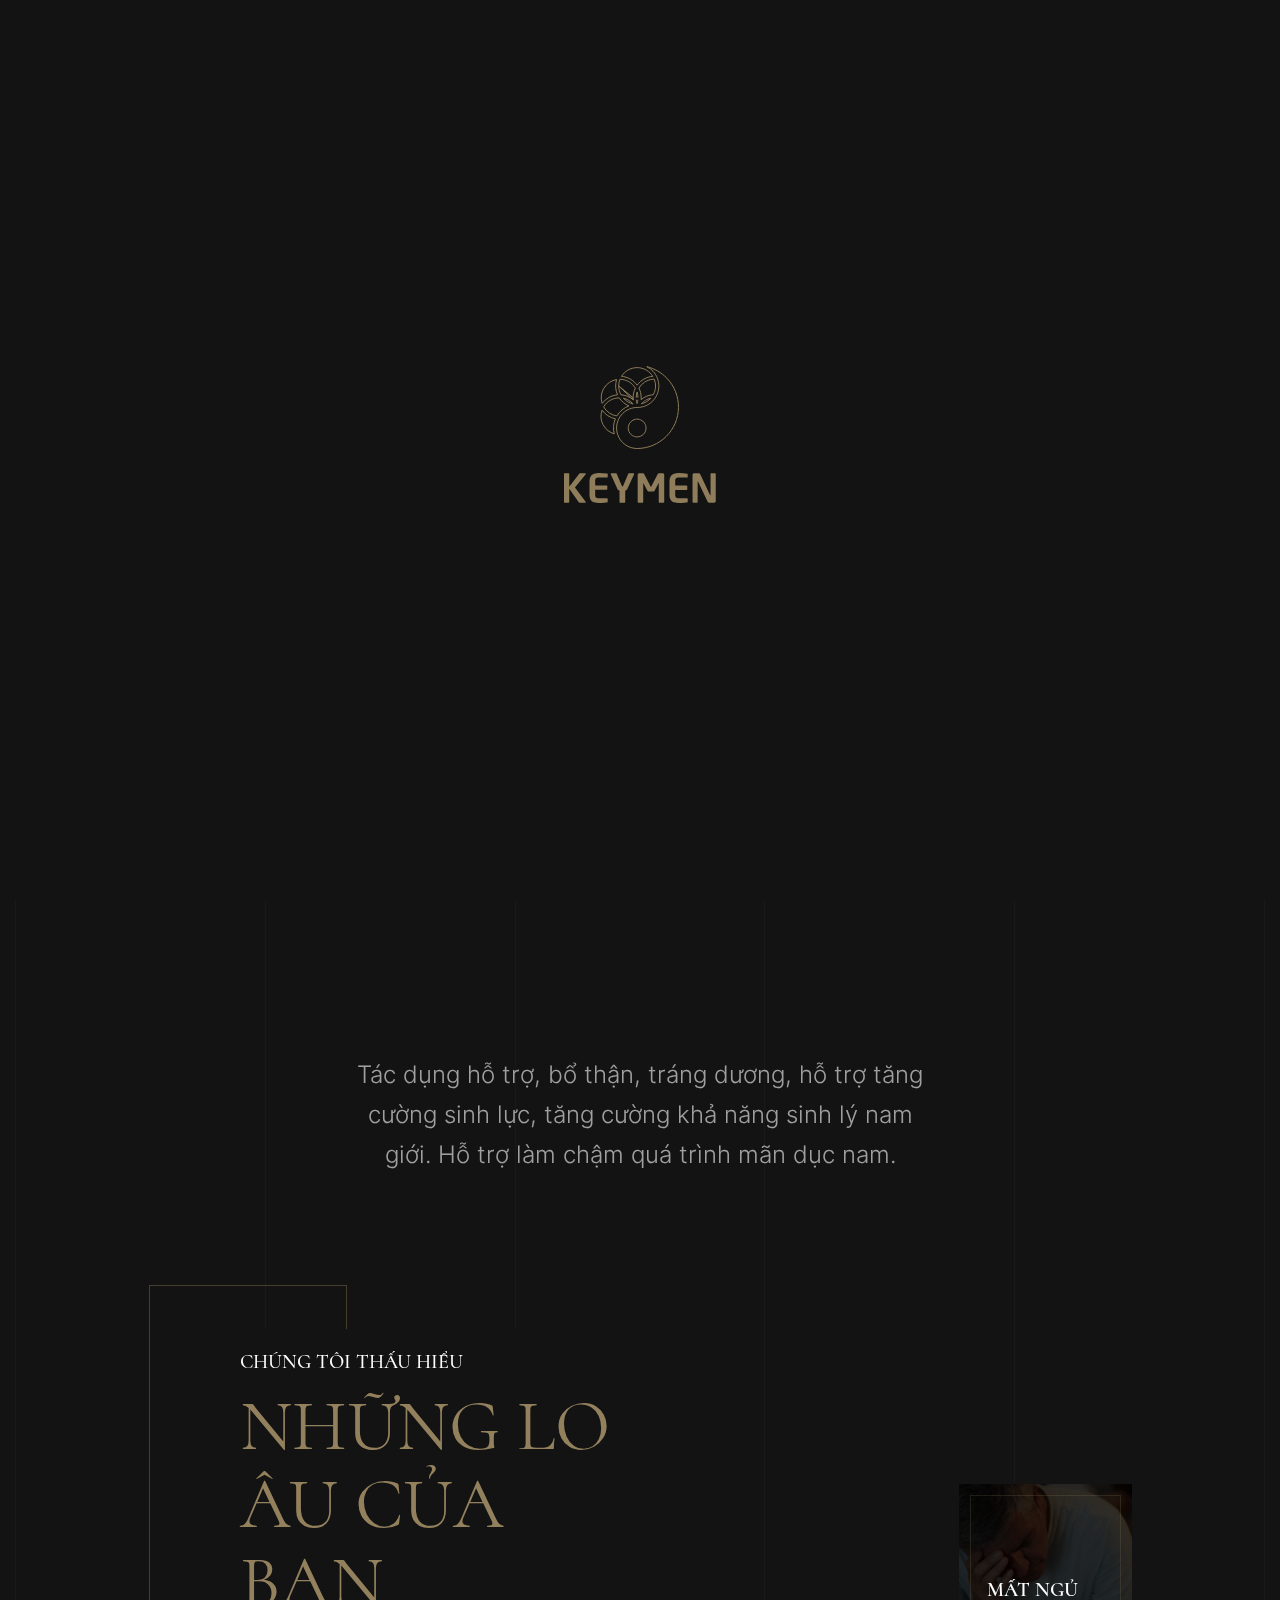
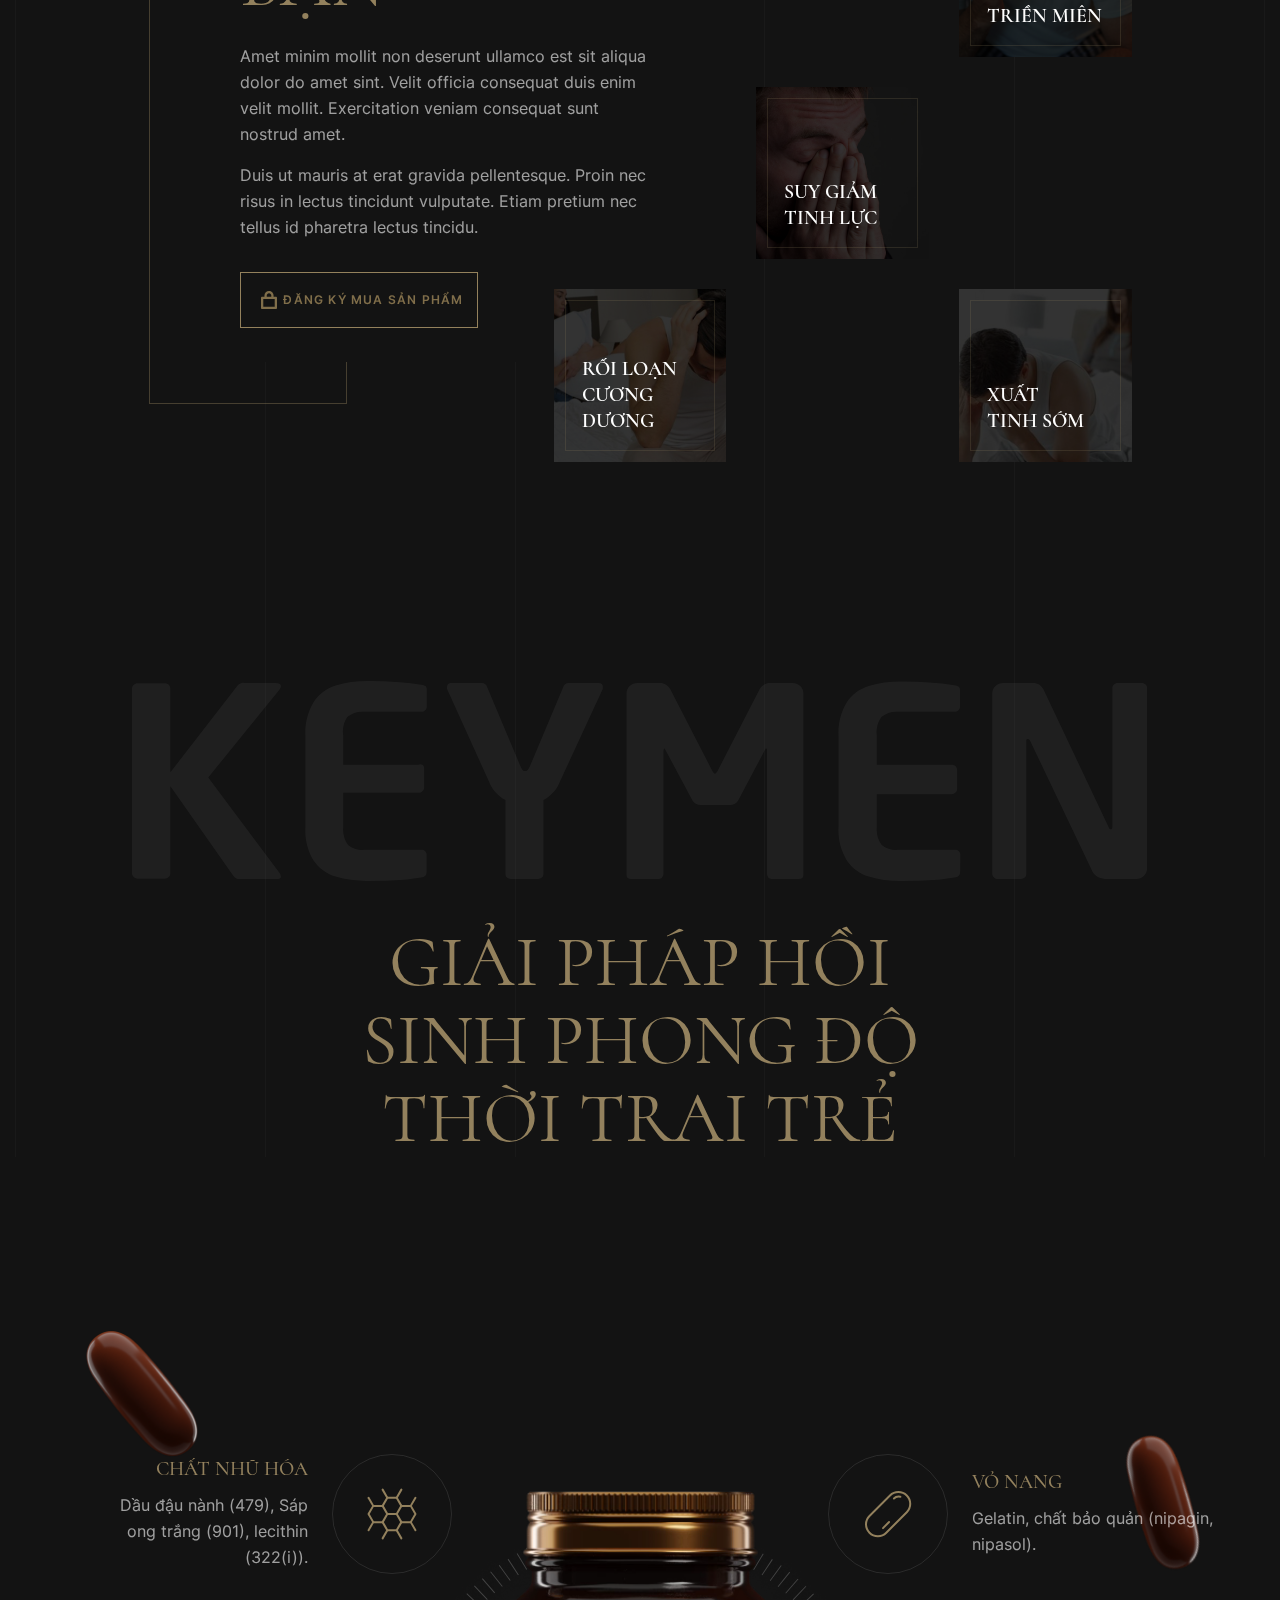
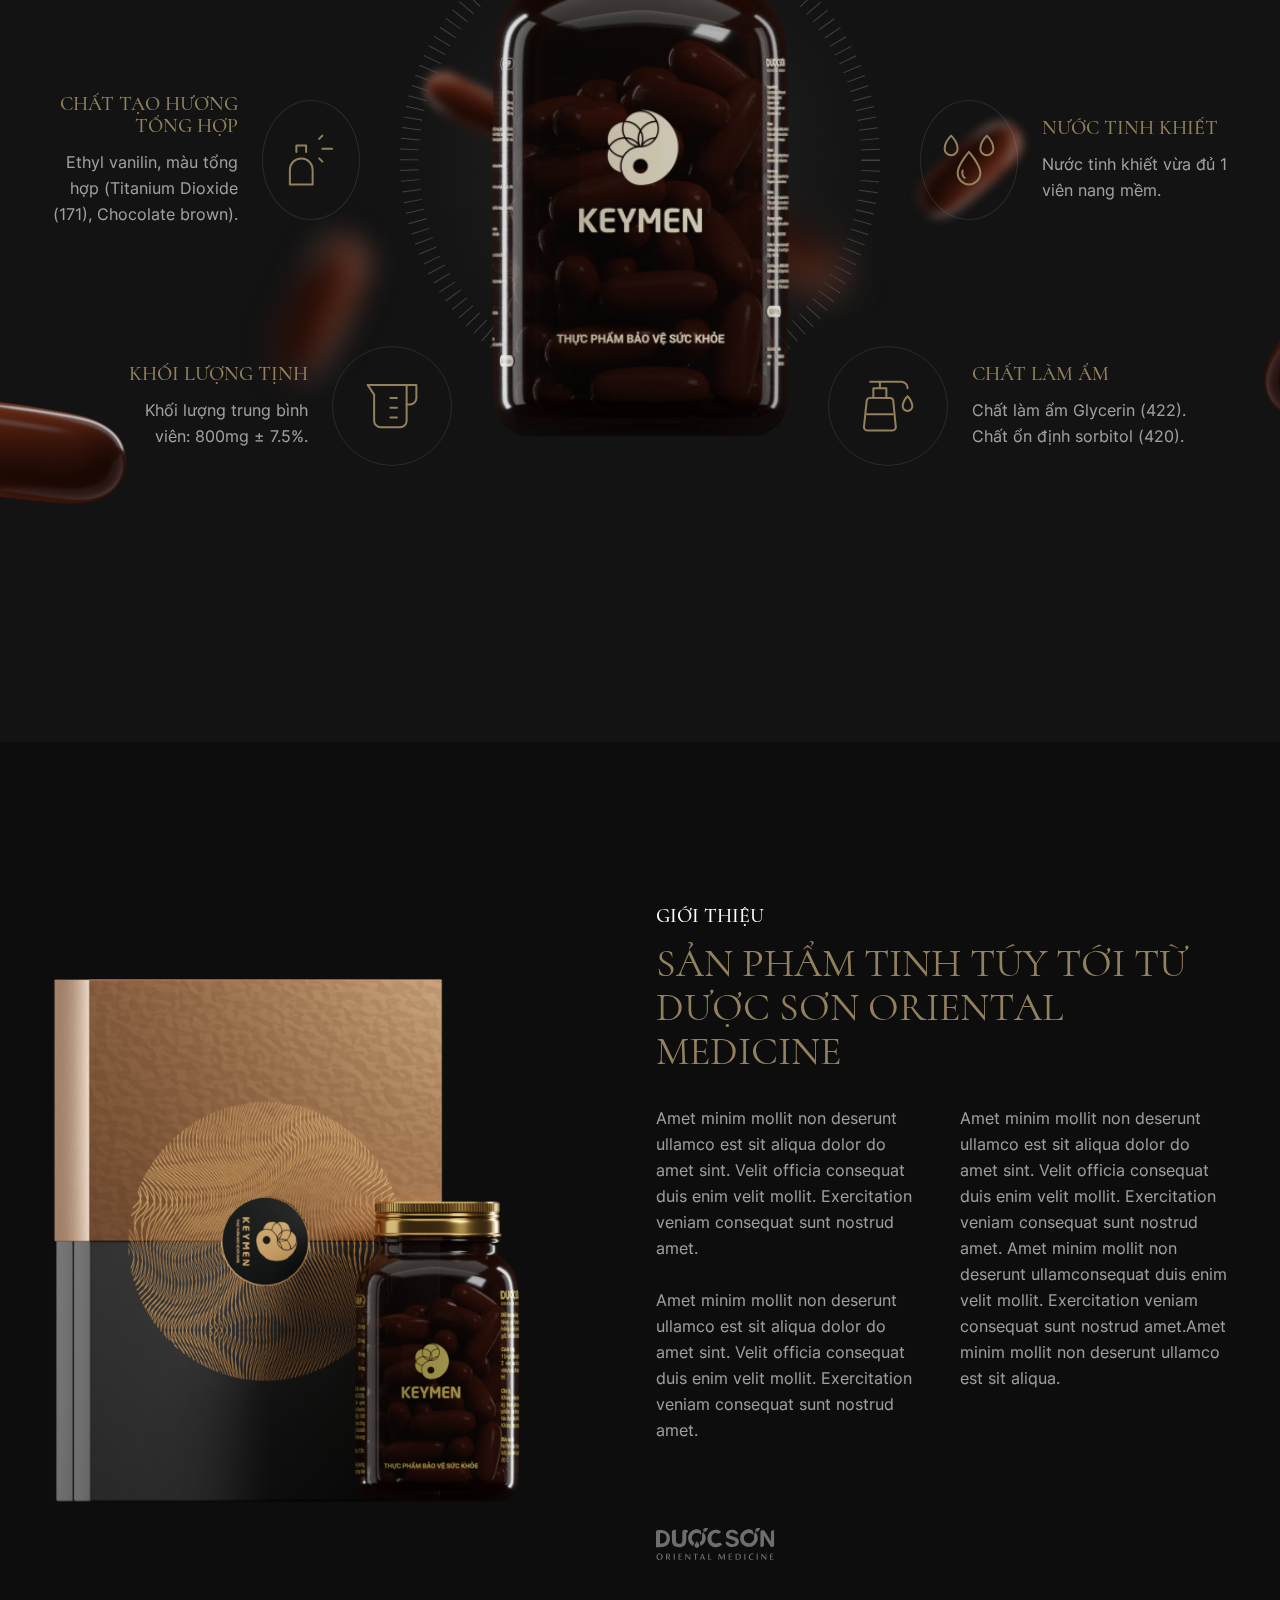
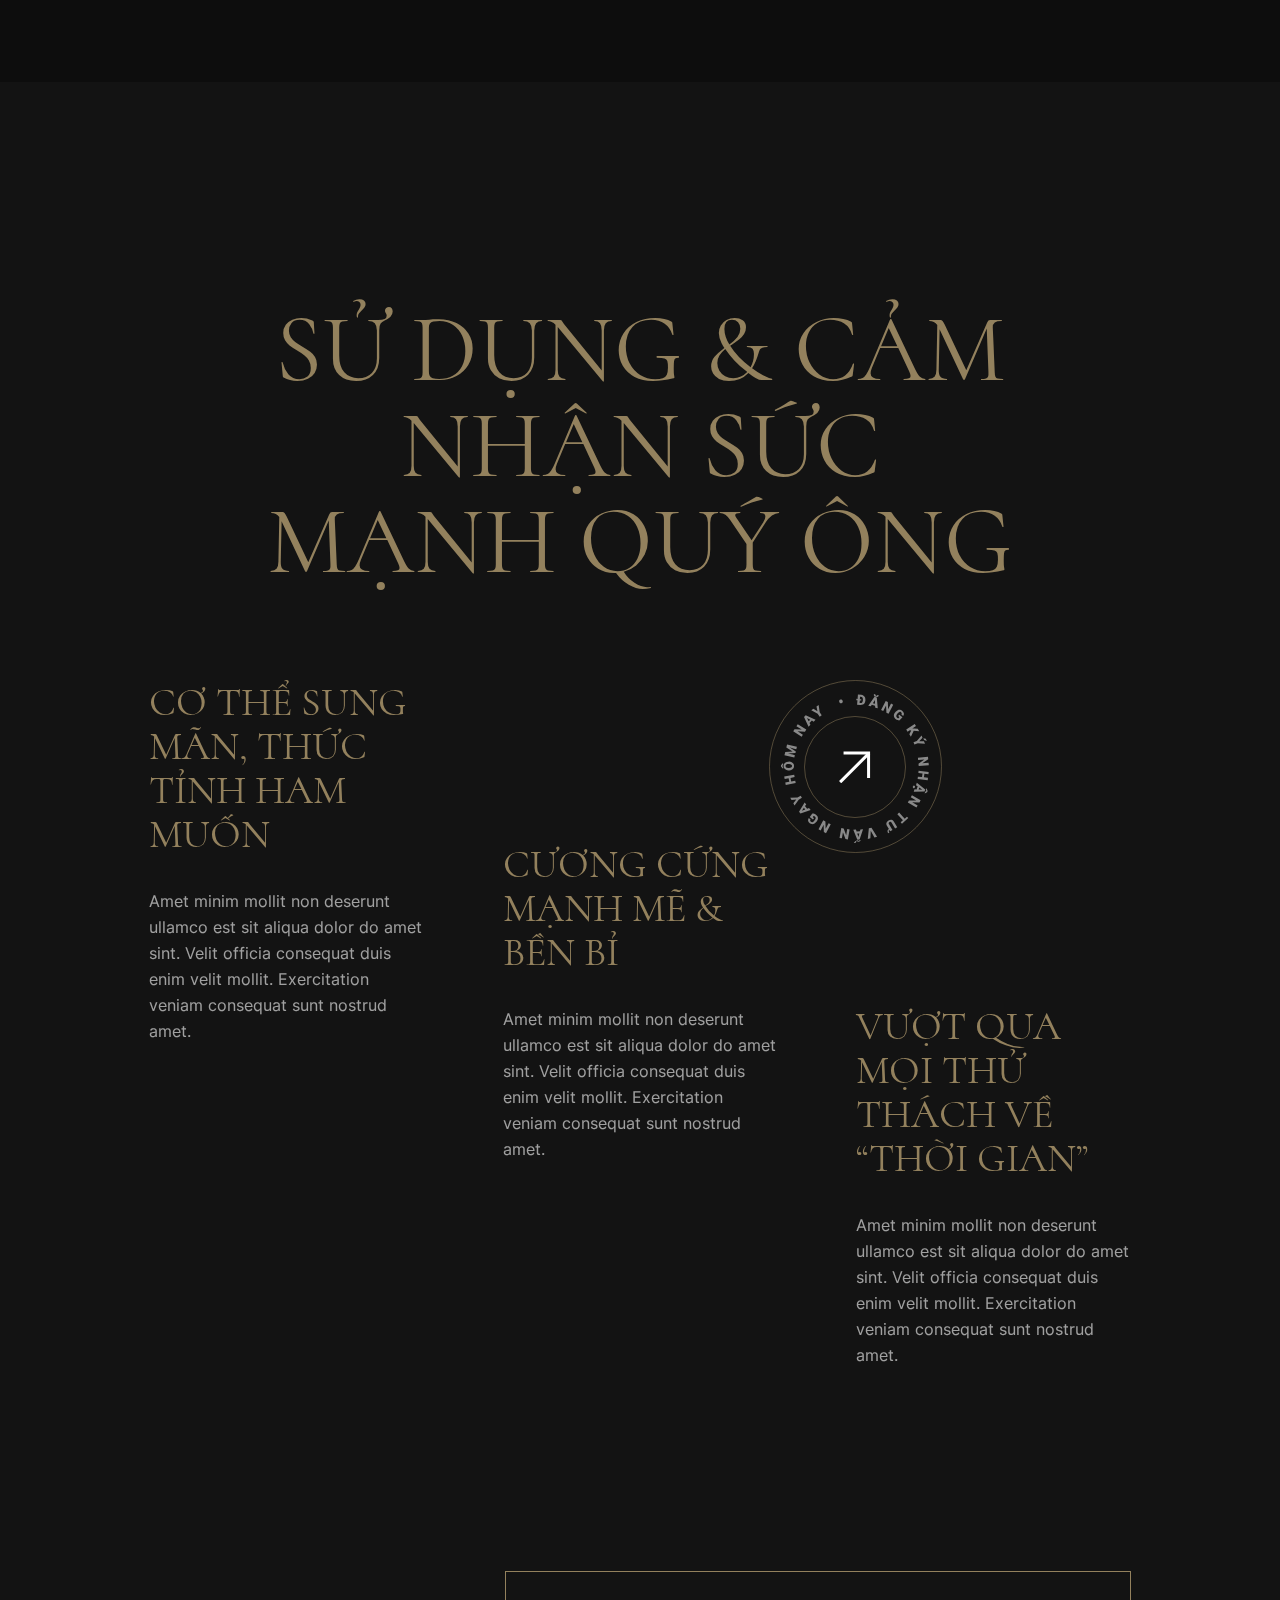
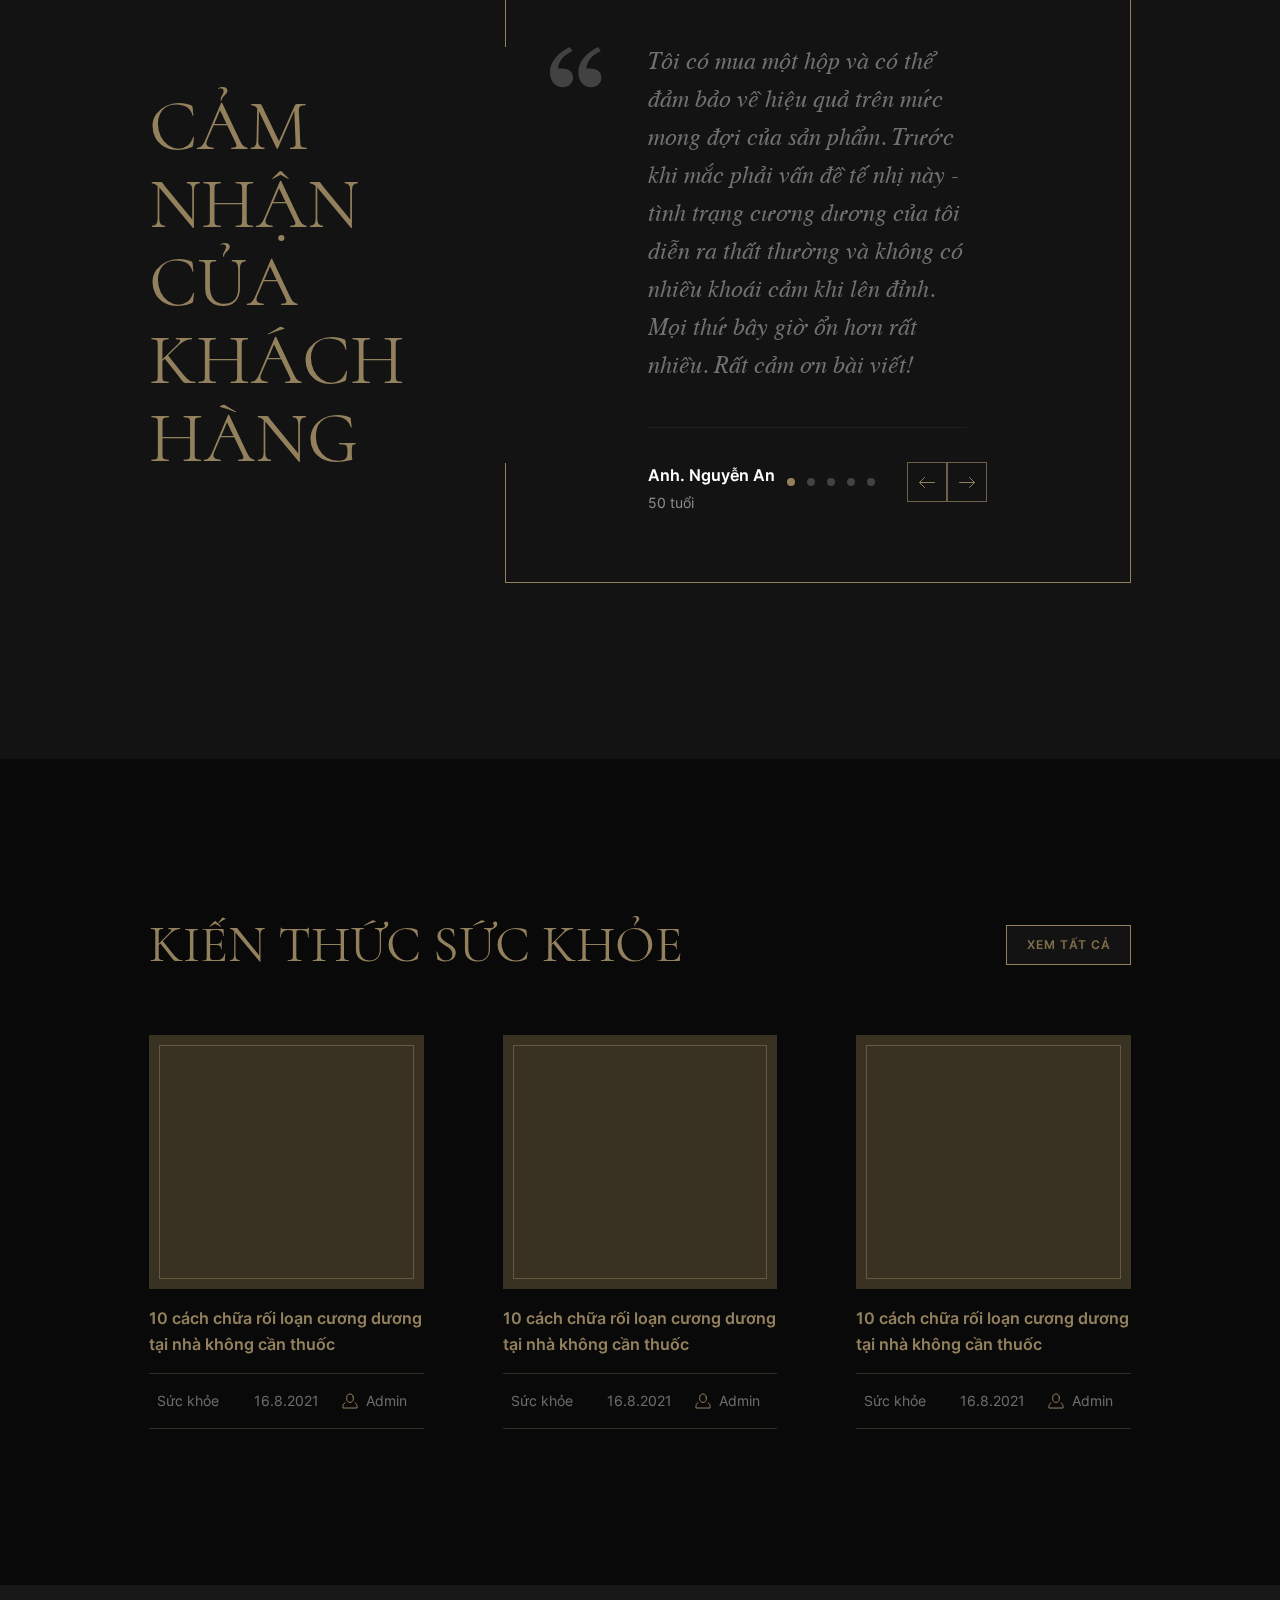
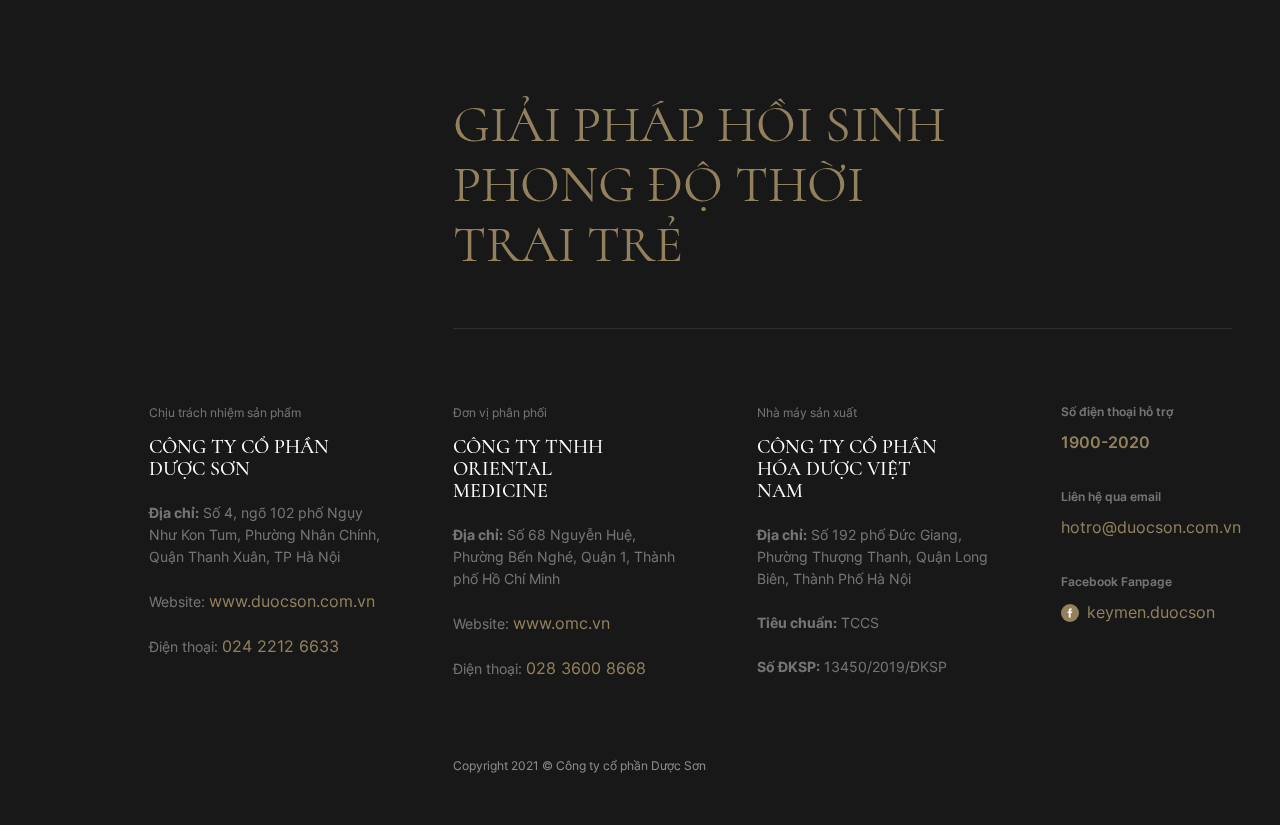
==== commit cfeb6d72: "Add files via upload" ====
--- a/index.html
+++ b/index.html
@@ -1 +1 @@
-<!doctype html><html><head><meta charset="UTF-8"/><meta name="viewport" content="width=device-width,initial-scale=1,maximum-scale=1,user-scalable=no"/><meta http-equiv="X-UA-Compatible" content="IE=edge,chrome=1"/><title>Keymen - Thực phẩm bảo vệ sức khỏe dành cho quý ông</title><link rel="icon" href="./img/favicon.ico" type="image/ico"><meta name="title" content=""/><meta name="description" content=""/><meta property="og:locale" content="vi"/><meta property="og:type" content="article"/><meta property="og:title" content=""/><meta property="og:description" content=""/><meta property="og:url" content=""/><meta property="og:site_name" content=""/><meta property="og:image" content=""/><link rel="icon" href="favicon.ico"><script defer="defer" src="bundle.main.js"></script><link href="style.min.css" rel="stylesheet"></head><body><header><div class="container"><div class="logo"><a href="./"><img src="img/logo-text.svg" alt=""></a></div><ul class="menu"><li><a href="#intro" class="link">Giới thiệu</a></li><span></span><li><a href="#product" class="link">Sản phẩm</a></li><span></span><li><a href="#testimonial" class="link">Đánh giá</a></li><span></span><li><a href="#blog" class="link">Bài viết</a></li><span></span><li><a href="#footer" class="link">Liên hệ</a></li></ul><div class="extra"><div class="extra_lang"><a href="lang">En</a></div><div class="button --hyperion" id="signupToggle"><span><span><img src="img/ic-cart.svg" alt=""> </span><span>Mua sản phẩm</span></span></div></div></div></header><div class="page-loading"><div class="page-loading__logo"><img src="img/loading-logo.svg" alt=""></div><div class="page-loading__text --first"><h5 class="heading --h5">Một sản phẩm từ</h5><h2 class="heading --h2">dược sơn<span>&nbsp;</span><br>oriental medicine</h2></div><div class="page-loading__text --second"><h5 class="heading --h5">Thực phẩm bảo vệ sức khỏe</h5><h2 class="heading --h2">giữ vững phong độ<span>&nbsp;</span><br>đỉnh cao của quý ông</h2></div></div><div class="homepage"><div class="wrapper scrollmain" data-scroll-container><div class="wrapper__background"><div class="grid-line" data-scroll><span class="grid"></span><span class="grid"></span><span class="grid"></span><span class="grid"></span><span class="grid"></span><span class="grid"></span><span class="grid"></span><span class="grid"></span><span class="grid"></span><span class="grid"></span><span class="grid"></span><span class="grid"></span></div></div><main><section class="schero scherohome" id="intro" data-name="intro" data-scroll-position="top"><div class="container --grid"><div class="scherohome__title"><div class="logo" data-scroll><img src="img/logo-hero.svg" alt=""></div><div class="scherohome__title-inner" data-scroll data-scroll-speed="1"><div class="sub-title"><span></span> Keymen <span></span></div><h1 class="heading --h1" data-splitting>Thực phẩm bảo vệ sức khỏe dành cho quý ông</h1></div></div><div class="scherohome__video" data-scroll data-scroll-speed="1.4"><video loop muted playsinline id="introVid"><source src="video/keymen-intro.m4v" type="video/mp4"></video></div></div></section><section class="scabout scabouthome"><div class="container --grid"><div class="scabouthome__sub-text" data-scroll>Tác dụng hỗ trợ, bổ thận, tráng dương, hỗ trợ tăng cường sinh lực, tăng cường khả năng sinh lý nam giới. Hỗ trợ làm chậm quá trình mãn dục nam.</div><div class="scabouthome__content" data-scroll><div class="scabouthome__content-inner" data-scroll data-scroll-speed="1"><span class="box"><div class="text"><h5 class="heading --h5">Chúng tôi thấu hiểu</h5><h2 class="heading --h2">Những lo âu của bạn</h2><p class="--text">Amet minim mollit non deserunt ullamco est sit aliqua dolor do amet sint. Velit officia consequat duis enim velit mollit. Exercitation veniam consequat sunt nostrud amet.</p><p class="--text --last">Duis ut mauris at erat gravida pellentesque. Proin nec risus in lectus tincidunt vulputate. Etiam pretium nec tellus id pharetra lectus tincidu.</p><div class="button --big --hyperion" id="signupToggleAbout"><span><span><img src="img/ic-cart.svg" alt=""> </span><span>Đăng ký mua sản phẩm</span></span></div></div></span></div><div class="scabouthome__content-items"><div class="about_item --first" data-scroll data-scroll-speed="1"><div class="about_item-image"><img src="img/about-item-1.jpg" loading="lazy" alt=""><div class="overlay"></div></div><div class="item-line"></div><p>Mất ngủ<br>triền miên</p></div><div class="about_item --second" data-scroll data-scroll-speed="2"><div class="about_item-image"><img src="img/about-item-2.jpg" loading="lazy" alt=""><div class="overlay"></div></div><div class="item-line"></div><p>Suy giảm<br>tinh lực</p></div><div class="about_item --third" data-scroll data-scroll-speed="1"><div class="about_item-image"><img src="img/about-item-3.jpg" loading="lazy" alt=""><div class="overlay"></div></div><div class="item-line"></div><p>Rối loạn<br>cương dương</p></div><div class="about_item --fourth" data-scroll data-scroll-speed="3"><div class="about_item-image"><img src="img/about-item-4.jpg" loading="lazy" alt=""><div class="overlay"></div></div><div class="item-line"></div><p>Xuất<br>tinh sớm</p></div></div></div></div></section><section class="scproduct scproducthome" id="product" data-name="product"><div class="container --grid"><img src="img/product-logo.svg" class="scproducthome__logo" alt="" data-scroll data-scroll-speed="1"><div class="scproducthome__title"><h2 class="heading --h2" data-splitting data-scroll data-scroll-speed="2">Giải pháp hồi sinh phong độ thời trai trẻ</h2></div></div></section><section class="scproduct scproducthome" id="productanim"><div class="container --grid"><div class="scproducthome__product"><div class="scproducthome__product-wrapper"><div class="product-background"><div class="bg-circle"><img src="img/product-circle-bg.svg" class="anim-rotate" alt=""></div><div class="bg-blur"><img src="img/bg-circle.png" class="bg-blur-img" alt=""></div></div><div class="product-pills"><div class="product-pills-inner" id="productpills"><div class="pills-box"><img src="img/pills-1.png" class="pill" alt=""> <img src="img/pills-1.png" class="pill" alt=""> <img src="img/pills-1.png" class="pill" alt=""> <img src="img/pills-1.png" class="pill" alt=""></div><div class="pills-box-right"><img src="img/pills-1.png" class="pill" alt=""> <img src="img/pills-1.png" class="pill" alt=""> <img src="img/pills-1.png" class="pill" alt=""> <img src="img/pills-1.png" class="pill" alt=""></div></div></div><div class="product-bottle"><div class="product-bottle-inner"></div></div></div><div class="product-features" id="productFea"><div class="features-box"><div class="feature-item"><div class="item-icon"><img src="img/ic-biochemistry.svg" alt=""></div><div class="item-text"><h5 class="heading --h5">Chất nhũ hóa</h5><p class="--text">Dầu đậu nành (479), Sáp ong<br>&nbsp;trắng (901), lecithin (322(i)).</p></div></div><div class="feature-item"><div class="item-icon"><img src="img/ic-spray.svg" alt=""></div><div class="item-text"><h5 class="heading --h5">Chất tạo hương tổng hợp</h5><p class="--text">Ethyl vanilin, màu tổng hợp (Titanium<br>&nbsp;Dioxide (171), Chocolate brown).</p></div></div><div class="feature-item"><div class="item-icon"><img src="img/ic-measuring-cup.svg" alt=""></div><div class="item-text"><h5 class="heading --h5">Khối lượng tịnh</h5><p class="--text">Khối lượng trung bình viên:<br>&nbsp;800mg ± 7.5%.</p></div></div></div><div class="features-box --right"><div class="feature-item"><div class="item-icon"><img src="img/ic-capsule.svg" alt=""></div><div class="item-text"><h5 class="heading --h5">Vỏ nang</h5><p class="--text">Gelatin, chất bảo quản<br>&nbsp;(nipagin, nipasol).</p></div></div><div class="feature-item"><div class="item-icon"><img src="img/ic-water.svg" alt=""></div><div class="item-text"><h5 class="heading --h5">Nước tinh khiết</h5><p class="--text">Nước tinh khiết vừa đủ 1 viên<br>&nbsp;nang mềm.</p></div></div><div class="feature-item"><div class="item-icon"><img src="img/ic-liquid-soap.svg" alt=""></div><div class="item-text"><h5 class="heading --h5">Chất làm ẩm</h5><p class="--text">Chất làm ẩm Glycerin (422). Chất<br>&nbsp;ổn định sorbitol (420).</p></div></div></div></div></div></div></section><section class="scintro scintrohome"><div class="container --grid"><div class="scintrohome__img" data-scroll data-scroll-speed="1"><img src="img/intro-img-3.png" loading="lazy" alt=""></div><div class="scintrohome__content" data-scroll><div class="content-title"><h5 class="heading --h5" data-splitting>Giới thiệu</h5><h4 class="heading --h4" data-splitting>sản phẩm tinh túy tới từ dược sơn oriental medicine</h4></div><div class="content-bodytext"><p class="--text">Amet minim mollit non deserunt ullamco est sit aliqua dolor do amet sint. Velit officia consequat duis enim velit mollit. Exercitation veniam consequat sunt nostrud amet.<br><br>Amet minim mollit non deserunt ullamco est sit aliqua dolor do amet sint. Velit officia consequat duis enim velit mollit. Exercitation veniam consequat sunt nostrud amet.</p><p class="--text">Amet minim mollit non deserunt ullamco est sit aliqua dolor do amet sint. Velit officia consequat duis enim velit mollit. Exercitation veniam consequat sunt nostrud amet. Amet minim mollit non deserunt ullamconsequat duis enim velit mollit. Exercitation veniam consequat sunt nostrud amet.Amet minim mollit non deserunt ullamco est sit aliqua.</p></div><div class="content-logo"><img src="img/duocson-logo.svg" alt=""></div></div></div></section><section class="scfeature scfeaturehome"><div class="container --grid"><div class="scfeaturehome__title" data-scroll data-scroll-speed="2"><h1 class="heading --h1" data-splitting>Sử dụng & Cảm nhận sức mạnh quý ông</h1></div><div class="scfeaturehome__features"><div class="features-cta" id="feaCta"><div class="outer-circle"><div class="cta-signup-text"><img src="img/signup-cta-text.svg" class="anim-rotate" alt=""></div><div class="inner-circle"><div class="ic-arrows"><img src="img/ic-arrow-signup.svg" class="ic-arrow" alt=""> <img src="img/ic-arrow-signup.svg" class="ic-arrow clone" alt=""></div></div></div></div><div class="features-box" data-scroll><div class="feature-item" data-scroll data-scroll-speed="1"><h4 class="heading --h4">CƠ THỂ SUNG MÃN, THỨC TỈNH HAM MUỐN</h4><p class="--text">Amet minim mollit non deserunt ullamco est sit aliqua dolor do amet sint. Velit officia consequat duis enim velit mollit. Exercitation veniam consequat sunt nostrud amet.</p></div><div class="feature-item" data-scroll data-scroll-speed="2"><h4 class="heading --h4">CƯƠNG CỨNG MẠNH MẼ & BỀN BỈ</h4><p class="--text">Amet minim mollit non deserunt ullamco est sit aliqua dolor do amet sint. Velit officia consequat duis enim velit mollit. Exercitation veniam consequat sunt nostrud amet.</p></div><div class="feature-item" data-scroll data-scroll-speed="1"><h4 class="heading --h4">VƯỢT QUA mọi THỬ THÁCH về “THỜI GIAN”</h4><p class="--text">Amet minim mollit non deserunt ullamco est sit aliqua dolor do amet sint. Velit officia consequat duis enim velit mollit. Exercitation veniam consequat sunt nostrud amet.</p></div></div></div></div></section><section class="sctestimonial sctestimonialhome" id="testimonial" data-name="testimonial"><div class="container --grid"><div class="sctestimonialhome__title" data-scroll data-scroll-speed="2"><h2 class="heading --h2" data-splitting>Cảm nhận của khách hàng</h2></div><div class="sctestimonialhome__content"><span class="line-mask"></span><div class="testimonial-quote"><img src="img/quote.svg" alt=""></div><div class="testimonial-slider"><div class="swiper-container"><div class="swiper-wrapper"><div class="swiper-slide"><div class="content-text" data-swiper-parallax="-100"><p>Tôi có mua một hộp và có thể đảm bảo về hiệu quả trên mức mong đợi của sản phẩm. Trước khi mắc phải vấn đề tế nhị này - tình trạng cương dương của tôi diễn ra thất thường và không có nhiều khoái cảm khi lên đỉnh. Mọi thứ bây giờ ổn hơn rất nhiều. Rất cảm ơn bài viết!</p></div><div class="content-person" data-swiper-parallax-opacity="0.5"><p class="--text bold" data-swiper-parallax="-200">Anh. Nguyễn An Ninh</p><p class="--text-s" data-swiper-parallax="-300">50 tuổi</p></div></div><div class="swiper-slide"><div class="content-text" data-swiper-parallax="-100"><p>Tôi có mua một hộp và có thể đảm bảo về hiệu quả trên mức mong đợi của sản phẩm. Trước khi mắc phải vấn đề tế nhị này - tình trạng cương dương của tôi diễn ra thất thường và không có nhiều khoái cảm khi lên đỉnh. Mọi thứ bây giờ ổn hơn rất nhiều. Rất cảm ơn bài viết!</p></div><div class="content-person" data-swiper-parallax-opacity="0.5"><p class="--text bold" data-swiper-parallax="-200">Anh. Nguyễn An Ninh</p><p class="--text-s" data-swiper-parallax="-300">50 tuổi</p></div></div><div class="swiper-slide"><div class="content-text" data-swiper-parallax="-100"><p>Tôi có mua một hộp và có thể đảm bảo về hiệu quả trên mức mong đợi của sản phẩm. Trước khi mắc phải vấn đề tế nhị này - tình trạng cương dương của tôi diễn ra thất thường và không có nhiều khoái cảm khi lên đỉnh. Mọi thứ bây giờ ổn hơn rất nhiều. Rất cảm ơn bài viết!</p></div><div class="content-person" data-swiper-parallax-opacity="0.5"><p class="--text bold" data-swiper-parallax="-200">Anh. Nguyễn An Ninh</p><p class="--text-s" data-swiper-parallax="-300">50 tuổi</p></div></div><div class="swiper-slide"><div class="content-text" data-swiper-parallax="-100"><p>Tôi có mua một hộp và có thể đảm bảo về hiệu quả trên mức mong đợi của sản phẩm. Trước khi mắc phải vấn đề tế nhị này - tình trạng cương dương của tôi diễn ra thất thường và không có nhiều khoái cảm khi lên đỉnh. Mọi thứ bây giờ ổn hơn rất nhiều. Rất cảm ơn bài viết!</p></div><div class="content-person" data-swiper-parallax-opacity="0.5"><p class="--text bold" data-swiper-parallax="-200">Anh. Nguyễn An Ninh</p><p class="--text-s" data-swiper-parallax="-300">50 tuổi</p></div></div><div class="swiper-slide"><div class="content-text" data-swiper-parallax="-100"><p>Tôi có mua một hộp và có thể đảm bảo về hiệu quả trên mức mong đợi của sản phẩm. Trước khi mắc phải vấn đề tế nhị này - tình trạng cương dương của tôi diễn ra thất thường và không có nhiều khoái cảm khi lên đỉnh. Mọi thứ bây giờ ổn hơn rất nhiều. Rất cảm ơn bài viết!</p></div><div class="content-person" data-swiper-parallax-opacity="0.5"><p class="--text bold" data-swiper-parallax="-200">Anh. Nguyễn An Ninh</p><p class="--text-s" data-swiper-parallax="-300">50 tuổi</p></div></div></div></div></div><div class="swiper-nav"><div class="swiper-pagination"></div><div class="nav-buttons"><div class="swiper-button-prev"><img src="img/ic-a-left.svg" alt=""></div><div class="swiper-button-next"><img src="img/ic-a-right.svg" alt=""></div></div></div></div></div></section><section class="schome scbloghome" id="blog" data-name="blog"><div class="container --grid"><div class="scbloghome__title"><h3 class="heading --h3">Kiến thức sức khỏe</h3><a href="#" class="button --hyperion"><span><span>Xem tất cả</span></span></a></div><div class="scbloghome__content" data-scroll data-scroll-speed="1"><div class="blog-item"><a href="#" class=""><div class="blog-img"><img src="img/blog-img-1.jpg" loading="lazy" alt=""><div class="overlay"></div><div class="item-line"></div></div><p class="blog-title --text bold --underline2">10 cách chữa rối loạn cương dương tại nhà không cần thuốc</p></a><div class="blog-info"><a href="#" class="info-block"><img src="img/ic-folder.svg" loading="lazy" alt=""><p class="--text-s">Sức khỏe</p></a><a href="#" class="info-block"><img src="img/ic-calendar.svg" loading="lazy" alt=""><p class="--text-s">16.8.2021</p></a><a href="#" class="info-block"><img src="img/ic-author.svg" loading="lazy" alt=""><p class="--text-s">Admin</p></a></div></div><div class="blog-item"><a href="#" class=""><div class="blog-img"><img src="img/blog-img-2.jpg" loading="lazy" alt=""><div class="overlay"></div><div class="item-line"></div></div><p class="blog-title --text bold">10 cách chữa rối loạn cương dương tại nhà không cần thuốc</p></a><div class="blog-info"><a href="#" class="info-block"><img src="img/ic-folder.svg" loading="lazy" alt=""><p class="--text-s">Sức khỏe</p></a><a href="#" class="info-block"><img src="img/ic-calendar.svg" loading="lazy" alt=""><p class="--text-s">16.8.2021</p></a><a href="#" class="info-block"><img src="img/ic-author.svg" loading="lazy" alt=""><p class="--text-s">Admin</p></a></div></div><div class="blog-item"><a href="#" class=""><div class="blog-img"><img src="img/blog-img-3.jpg" loading="lazy" alt=""><div class="overlay"></div><div class="item-line"></div></div><p class="blog-title --text bold">10 cách chữa rối loạn cương dương tại nhà không cần thuốc</p></a><div class="blog-info"><a href="#" class="info-block"><img src="img/ic-folder.svg" loading="lazy" alt=""><p class="--text-s">Sức khỏe</p></a><a href="#" class="info-block"><img src="img/ic-calendar.svg" loading="lazy" alt=""><p class="--text-s">16.8.2021</p></a><a href="#" class="info-block"><img src="img/ic-author.svg" loading="lazy" alt=""><p class="--text-s">Admin</p></a></div></div></div><a href="#" class="button --mobile">Xem tất cả</a></div></section></main><footer class="footer" id="footer"><div class="container --grid" data-scroll data-scroll-speed="-.5" data-scroll-position="bottom"><div class="footer__logo"><img src="img/footer-logo-full.svg" loading="lazy" alt=""></div><div class="footer__tagline"><h3 class="heading --h3">Giải pháp HỒI SINH PHONG ĐỘ THỜI TRAI TRẺ</h3><span></span></div><div class="footer__contact"><div class="contact-block"><p class="--text-xs">Chịu trách nhiệm sản phẩm</p><h5 class="heading --h5">CÔNG TY CỔ PHẦN DƯỢC SƠN</h5><p class="--text-s"><span>Địa chỉ:</span> Số 4, ngõ 102 phố Ngụy Như Kon Tum, Phường Nhân Chính, Quận Thanh Xuân, TP Hà Nội</p><p class="--text-s">Website: <a href="#" target="_blank" class="--underline">www.duocson.com.vn</a></p><p class="--text-s">Điện thoại: <a href="callto:02422126633" class="--underline">024 2212 6633</a></p></div><div class="contact-block"><p class="--text-xs">Đơn vị phân phối</p><h5 class="heading --h5">CÔNG TY TNHH ORIENTAL MEDICINE</h5><p class="--text-s"><span>Địa chỉ:</span> Số 68 Nguyễn Huệ, Phường Bến Nghé, Quận 1, Thành phố Hồ Chí Minh</p><p class="--text-s">Website: <a href="#" target="_blank" class="--underline">www.omc.vn</a></p><p class="--text-s">Điện thoại: <a href="callto:02836008668" class="--underline">028 3600 8668</a></p></div><div class="contact-block"><p class="--text-xs">Nhà máy sản xuất</p><h5 class="heading --h5">CÔNG TY CỔ PHẦN HÓA DƯỢC VIỆT NAM</h5><p class="--text-s"><span>Địa chỉ:</span> Số 192 phố Đức Giang, Phường Thượng Thanh, Quận Long Biên, Thành Phố Hà Nội</p><p class="--text-s"><span>Tiêu chuẩn:</span> TCCS</p><p class="--text-s"><span>Số ĐKSP:</span> 13450/2019/ĐKSP</p></div><div class="contact-info"><p class="--text-xs bold">Số điện thoại hỗ trợ</p><a href="callto:19002020" class="--text bold --underline">1900-2020</a><p class="--text-xs bold">Liên hệ qua email</p><a href="mailto:hotro@duocson.com.vn" class="--text --underline">hotro@duocson.com.vn</a><p class="--text-xs bold">Facebook Fanpage</p><a href="#" target="_blank" class="--text --underline"><span><div class="ic-footer"><img src="img/ic-fb-footer.svg" alt=""></div>keymen.duocson</span></a></div></div><div class="footer__copy"><p class="--text-xs">Copyright 2021 © Công ty cổ phần Dược Sơn</p></div></div></footer></div></div><div class="popup-info" id="about-1"><div class="overlay-popup"></div><div class="popup-wrapper"><div class="ic-close"><img src="img/ic-close.svg" alt=""></div><h4 class="heading --h4">Mất ngủ triền miên</h4><div class="popup-info__content"><p class="--text">Amet minim mollit non deserunt ullamco est sit aliqua dolor do amet sint. Velit officia consequat duis enim velit mollit. Exercitation veniam consequat sunt nostrud amet.<br><br>Duis ut mauris at erat gravida pellentesque. Proin nec risus in lectus tincidunt vulputate. Etiam pretium nec tellus id pharetra lectus tincidu. Duis ut mauris at erat gravida pellentesque. Proin nec risus in lectus tincidunt vulputate. Etiam pretium nec tellus id pharetra lectus tincidu.Duis ut mauris at erat gravida pellentesque. Proin nec risus in lectus tincidunt.<br><br>Duis ut mauris at erat gravida pellentesque. Proin nec risus in lectus tincidunt vulputate. Etiam pretium nec tellus id pharetra lectus tincidu. Duis ut mauris at erat gravida pellentesque. Proin nec risus in lectus tincidunt vulputate. Etiam pretium nec tellus id pharetra lectus tincidu.Duis ut mauris at erat gravida pellentesque. Proin nec risus in lectus tincidunt.</p></div></div></div><div class="popup-info" id="about-2"><div class="overlay-popup"></div><div class="popup-wrapper"><div class="ic-close"><img src="img/ic-close.svg" alt=""></div><h4 class="heading --h4">Suy giảm tinh lực</h4><div class="popup-info__content"><p class="--text">Amet minim mollit non deserunt ullamco est sit aliqua dolor do amet sint. Velit officia consequat duis enim velit mollit. Exercitation veniam consequat sunt nostrud amet.<br><br>Duis ut mauris at erat gravida pellentesque. Proin nec risus in lectus tincidunt vulputate. Etiam pretium nec tellus id pharetra lectus tincidu. Duis ut mauris at erat gravida pellentesque. Proin nec risus in lectus tincidunt vulputate. Etiam pretium nec tellus id pharetra lectus tincidu.Duis ut mauris at erat gravida pellentesque. Proin nec risus in lectus tincidunt.<br><br>Duis ut mauris at erat gravida pellentesque. Proin nec risus in lectus tincidunt vulputate. Etiam pretium nec tellus id pharetra lectus tincidu. Duis ut mauris at erat gravida pellentesque. Proin nec risus in lectus tincidunt vulputate. Etiam pretium nec tellus id pharetra lectus tincidu.Duis ut mauris at erat gravida pellentesque. Proin nec risus in lectus tincidunt.</p></div></div></div><div class="popup-info" id="about-3"><div class="overlay-popup"></div><div class="popup-wrapper"><div class="ic-close"><img src="img/ic-close.svg" alt=""></div><h4 class="heading --h4">Rối loạn cương dương</h4><div class="popup-info__content"><p class="--text">Amet minim mollit non deserunt ullamco est sit aliqua dolor do amet sint. Velit officia consequat duis enim velit mollit. Exercitation veniam consequat sunt nostrud amet.<br><br>Duis ut mauris at erat gravida pellentesque. Proin nec risus in lectus tincidunt vulputate. Etiam pretium nec tellus id pharetra lectus tincidu. Duis ut mauris at erat gravida pellentesque. Proin nec risus in lectus tincidunt vulputate. Etiam pretium nec tellus id pharetra lectus tincidu.Duis ut mauris at erat gravida pellentesque. Proin nec risus in lectus tincidunt.<br><br>Duis ut mauris at erat gravida pellentesque. Proin nec risus in lectus tincidunt vulputate. Etiam pretium nec tellus id pharetra lectus tincidu. Duis ut mauris at erat gravida pellentesque. Proin nec risus in lectus tincidunt vulputate. Etiam pretium nec tellus id pharetra lectus tincidu.Duis ut mauris at erat gravida pellentesque. Proin nec risus in lectus tincidunt.</p></div></div></div><div class="popup-info" id="about-4"><div class="overlay-popup"></div><div class="popup-wrapper"><div class="ic-close"><img src="img/ic-close.svg" alt=""></div><h4 class="heading --h4">Xuất tinh sớm</h4><div class="popup-info__content"><p class="--text">Amet minim mollit non deserunt ullamco est sit aliqua dolor do amet sint. Velit officia consequat duis enim velit mollit. Exercitation veniam consequat sunt nostrud amet.<br><br>Duis ut mauris at erat gravida pellentesque. Proin nec risus in lectus tincidunt vulputate. Etiam pretium nec tellus id pharetra lectus tincidu. Duis ut mauris at erat gravida pellentesque. Proin nec risus in lectus tincidunt vulputate. Etiam pretium nec tellus id pharetra lectus tincidu.Duis ut mauris at erat gravida pellentesque. Proin nec risus in lectus tincidunt.<br><br>Duis ut mauris at erat gravida pellentesque. Proin nec risus in lectus tincidunt vulputate. Etiam pretium nec tellus id pharetra lectus tincidu. Duis ut mauris at erat gravida pellentesque. Proin nec risus in lectus tincidunt vulputate. Etiam pretium nec tellus id pharetra lectus tincidu.Duis ut mauris at erat gravida pellentesque. Proin nec risus in lectus tincidunt.</p></div></div></div><div class="popup-signup" id="popupSignup"><div class="popup-signup__wrapper" id="popupSignupInner"><div class="poup-signup__content"><div class="ic-close" id="closeSignup"><img src="img/ic-close.svg" alt=""></div><h4 class="heading --h4">Đăng ký<br>mua sản phẩm</h4><div class="form__group"><div class="form__input --form-name"><input placeholder="Họ và tên" value=""></div><div class="form__input --form-phone"><input placeholder="Số điện thoại" value="" pattern="\d*"></div><div class="form__input --form-message"><textarea placeholder="Tin nhắn ( không bắt buộc)"></textarea></div><div class="form__submit"><div class="form-hotline"><img src="img/ic-hotline-gray.svg" alt=""> <a href="callto:0935099999" class="hotline-text">Hotline: <span class="--underline">0935.099.999</span></a></div><button class="buttonsubmit --submitform" id="signupSubmit"><span><span>Đăng ký</span></span></button></div></div></div></div></div><div class="popup-signup --success" id="popupSuccess"><div class="popup-signup__wrapper" id="popupSuccessInner"><div class="poup-signup__content"><div class="ic-close" id="closeSuccess"><img src="img/ic-close.svg" alt=""></div><h4 class="heading --h4">Đăng ký<br>thành công</h4><img src="img/popup-success.svg" class="popup-decor" alt=""><p class="--text --success">Cám ơn quý khách đã đăng ký trải nghiệm sản phẩm Keymen. Đội ngũ CSKH của Keymen sẽ liên lạc theo số điện thoại đã đăng ký để xác nhận đơn hàng và tư vấn trong thời gian sớm nhất!<br><br>Trân trọng!</p><button class="buttonsubmit --submitform" id="successClose"><span><span>Đóng cửa sổ</span></span></button></div></div></div><nav class="nav"><div class="nav__logo"><img src="img/logo-text.svg" alt=""></div><div class="nav__menu"><div class="logo_lang"><a href="lang">En</a></div><div class="nav__toggle"><div class="button" id="navToggle"><span>Danh mục</span><div class="ic-block"><div class="draw-menu-ic"><span class="ic-menu"></span> <span class="ic-menu"></span> <span class="ic-menu"></span></div></div></div></div><div class="nav__menu-block"><ul class="menu"><li><a href="#intro" class="--text bold link active">Giới thiệu</a><span></span></li><li><a href="#product" class="--text bold link">Sản phẩm</a><span></span></li><li><a href="#testimonial" class="--text bold link">Đánh giá</a><span></span></li><li><a href="#blog" class="--text bold link">Bài viết</a><span></span></li><li><a href="#footer" class="--text bold link">Liên hệ</a></li></ul><div class="button buynow" id="signupToggleMobile">Mua sản phẩm</div></div></div></nav></body></html>+<!doctype html><html><head><meta charset="UTF-8"/><meta name="viewport" content="width=device-width,initial-scale=1,maximum-scale=1,user-scalable=no"/><meta http-equiv="X-UA-Compatible" content="IE=edge,chrome=1"/><title>Keymen - Thực phẩm bảo vệ sức khỏe dành cho quý ông</title><link rel="icon" href="./img/favicon.ico" type="image/ico"><meta name="title" content=""/><meta name="description" content=""/><meta property="og:locale" content="vi"/><meta property="og:type" content="article"/><meta property="og:title" content=""/><meta property="og:description" content=""/><meta property="og:url" content=""/><meta property="og:site_name" content=""/><meta property="og:image" content=""/><link rel="icon" href="favicon.ico"><script defer="defer" src="bundle.main.js"></script><link href="style.min.css" rel="stylesheet"></head><body><header><div class="container"><div class="logo"><a href="./"><img src="img/logo-text.svg" alt=""></a></div><ul class="menu"><li><a href="#intro" class="link">Giới thiệu</a></li><span></span><li><a href="#product" class="link">Sản phẩm</a></li><span></span><li><a href="#testimonial" class="link">Đánh giá</a></li><span></span><li><a href="#blog" class="link">Bài viết</a></li><span></span><li><a href="#footer" class="link">Liên hệ</a></li></ul><div class="extra"><div class="extra_lang"><a href="lang">En</a></div><div class="button --hyperion" id="signupToggle"><span><span><img src="img/ic-cart.svg" alt=""> </span><span>Mua sản phẩm</span></span></div></div></div></header><div class="page-loading"><div class="page-loading__logo"><img src="img/loading-logo.svg" alt=""></div><div class="page-loading__text --first"><h5 class="heading --h5">Một sản phẩm từ</h5><h2 class="heading --h2">dược sơn<span>&nbsp;</span><br>oriental medicine</h2></div><div class="page-loading__text --second"><h5 class="heading --h5">Thực phẩm bảo vệ sức khỏe</h5><h2 class="heading --h2">giữ vững phong độ<span>&nbsp;</span><br>đỉnh cao của quý ông</h2></div></div><div class="homepage"><div class="wrapper scrollmain" data-scroll-container><div class="wrapper__background"><div class="grid-line" data-scroll><span class="grid"></span><span class="grid"></span><span class="grid"></span><span class="grid"></span><span class="grid"></span><span class="grid"></span><span class="grid"></span><span class="grid"></span><span class="grid"></span><span class="grid"></span><span class="grid"></span><span class="grid"></span></div></div><main><section class="schero scherohome" id="intro" data-name="intro" data-scroll-position="top"><div class="container --grid"><div class="scherohome__title"><div class="logo" data-scroll><img src="img/logo-hero.svg" alt=""></div><div class="scherohome__title-inner" data-scroll data-scroll-speed="1"><div class="sub-title"><span></span> Keymen <span></span></div><h1 class="heading --h1" data-splitting>Thực phẩm bảo vệ sức khỏe dành cho quý ông</h1></div></div><div class="scherohome__video" data-scroll data-scroll-speed="1.4"><video loop muted playsinline id="introVid"><source src="video/keymen-intro.m4v" type="video/mp4"></video></div></div></section><section class="scabout scabouthome"><div class="container --grid"><div class="scabouthome__sub-text" data-scroll>Tác dụng hỗ trợ, bổ thận, tráng dương, hỗ trợ tăng cường sinh lực, tăng cường khả năng sinh lý nam giới. Hỗ trợ làm chậm quá trình mãn dục nam.</div><div class="scabouthome__content" data-scroll><div class="scabouthome__content-inner" data-scroll data-scroll-speed="1"><span class="box"><div class="text"><h5 class="heading --h5">Chúng tôi thấu hiểu</h5><h2 class="heading --h2">Những lo âu của bạn</h2><p class="--text">Amet minim mollit non deserunt ullamco est sit aliqua dolor do amet sint. Velit officia consequat duis enim velit mollit. Exercitation veniam consequat sunt nostrud amet.</p><p class="--text --last">Duis ut mauris at erat gravida pellentesque. Proin nec risus in lectus tincidunt vulputate. Etiam pretium nec tellus id pharetra lectus tincidu.</p><div class="button --big --hyperion" id="signupToggleAbout"><span><span><img src="img/ic-cart.svg" alt=""> </span><span>Đăng ký mua sản phẩm</span></span></div></div></span></div><div class="scabouthome__content-items"><div class="about_item --first" data-scroll data-scroll-speed="1"><div class="about_item-image"><img src="img/about-item-1.jpg" loading="lazy" alt=""><div class="overlay"></div></div><div class="item-line"></div><p>Mất ngủ<br>triền miên</p></div><div class="about_item --second" data-scroll data-scroll-speed="2"><div class="about_item-image"><img src="img/about-item-2.jpg" loading="lazy" alt=""><div class="overlay"></div></div><div class="item-line"></div><p>Suy giảm<br>tinh lực</p></div><div class="about_item --third" data-scroll data-scroll-speed="1"><div class="about_item-image"><img src="img/about-item-3.jpg" loading="lazy" alt=""><div class="overlay"></div></div><div class="item-line"></div><p>Rối loạn<br>cương dương</p></div><div class="about_item --fourth" data-scroll data-scroll-speed="3"><div class="about_item-image"><img src="img/about-item-4.jpg" loading="lazy" alt=""><div class="overlay"></div></div><div class="item-line"></div><p>Xuất<br>tinh sớm</p></div></div></div></div></section><section class="scproduct scproducthome" id="product" data-name="product"><div class="container --grid"><img src="img/product-logo.svg" class="scproducthome__logo" alt="" data-scroll data-scroll-speed="1"><div class="scproducthome__title"><h2 class="heading --h2" data-splitting data-scroll data-scroll-speed="2">Giải pháp hồi sinh phong độ thời trai trẻ</h2></div></div></section><section class="scproduct scproducthome" id="productanim"><div class="container --grid"><div class="scproducthome__product"><div class="scproducthome__product-wrapper"><div class="product-background"><div class="bg-circle"><img src="img/product-circle-bg.svg" class="anim-rotate" alt=""></div><div class="bg-blur"><img src="img/bg-circle.png" class="bg-blur-img" alt=""></div></div><div class="product-pills"><div class="product-pills-inner" id="productpills"><div class="pills-box"><img src="img/pills-1.png" class="pill" alt=""> <img src="img/pills-1.png" class="pill" alt=""> <img src="img/pills-1.png" class="pill" alt=""> <img src="img/pills-1.png" class="pill" alt=""></div><div class="pills-box-right"><img src="img/pills-1.png" class="pill" alt=""> <img src="img/pills-1.png" class="pill" alt=""> <img src="img/pills-1.png" class="pill" alt=""> <img src="img/pills-1.png" class="pill" alt=""></div></div></div><div class="product-bottle"><div class="product-bottle-inner"></div></div></div><div class="product-features" id="productFea"><div class="features-box"><div class="feature-item"><div class="item-icon"><img src="img/ic-biochemistry.svg" alt=""></div><div class="item-text"><h5 class="heading --h5">Chất nhũ hóa</h5><p class="--text">Dầu đậu nành (479), Sáp ong<br>&nbsp;trắng (901), lecithin (322(i)).</p></div></div><div class="feature-item"><div class="item-icon"><img src="img/ic-spray.svg" alt=""></div><div class="item-text"><h5 class="heading --h5">Chất tạo hương tổng hợp</h5><p class="--text">Ethyl vanilin, màu tổng hợp (Titanium<br>&nbsp;Dioxide (171), Chocolate brown).</p></div></div><div class="feature-item"><div class="item-icon"><img src="img/ic-measuring-cup.svg" alt=""></div><div class="item-text"><h5 class="heading --h5">Khối lượng tịnh</h5><p class="--text">Khối lượng trung bình viên:<br>&nbsp;800mg ± 7.5%.</p></div></div></div><div class="features-box --right"><div class="feature-item"><div class="item-icon"><img src="img/ic-capsule.svg" alt=""></div><div class="item-text"><h5 class="heading --h5">Vỏ nang</h5><p class="--text">Gelatin, chất bảo quản<br>&nbsp;(nipagin, nipasol).</p></div></div><div class="feature-item"><div class="item-icon"><img src="img/ic-water.svg" alt=""></div><div class="item-text"><h5 class="heading --h5">Nước tinh khiết</h5><p class="--text">Nước tinh khiết vừa đủ 1 viên<br>&nbsp;nang mềm.</p></div></div><div class="feature-item"><div class="item-icon"><img src="img/ic-liquid-soap.svg" alt=""></div><div class="item-text"><h5 class="heading --h5">Chất làm ẩm</h5><p class="--text">Chất làm ẩm Glycerin (422). Chất<br>&nbsp;ổn định sorbitol (420).</p></div></div></div></div></div></div></section><section class="scintro scintrohome"><div class="container --grid"><div class="scintrohome__img" data-scroll data-scroll-speed="1"><img src="img/intro-img-3.png" loading="lazy" alt=""></div><div class="scintrohome__content" data-scroll><div class="content-title"><h5 class="heading --h5" data-splitting>Giới thiệu</h5><h4 class="heading --h4" data-splitting>sản phẩm tinh túy tới từ dược sơn oriental medicine</h4></div><div class="content-bodytext"><p class="--text">Amet minim mollit non deserunt ullamco est sit aliqua dolor do amet sint. Velit officia consequat duis enim velit mollit. Exercitation veniam consequat sunt nostrud amet.<br><br>Amet minim mollit non deserunt ullamco est sit aliqua dolor do amet sint. Velit officia consequat duis enim velit mollit. Exercitation veniam consequat sunt nostrud amet.</p><p class="--text">Amet minim mollit non deserunt ullamco est sit aliqua dolor do amet sint. Velit officia consequat duis enim velit mollit. Exercitation veniam consequat sunt nostrud amet. Amet minim mollit non deserunt ullamconsequat duis enim velit mollit. Exercitation veniam consequat sunt nostrud amet.Amet minim mollit non deserunt ullamco est sit aliqua.</p></div><div class="content-logo"><img src="img/duocson-logo.svg" alt=""></div></div></div></section><section class="scfeature scfeaturehome"><div class="container --grid"><div class="scfeaturehome__title" data-scroll data-scroll-speed="2"><h1 class="heading --h1" data-splitting>Sử dụng & Cảm nhận sức mạnh quý ông</h1></div><div class="scfeaturehome__features"><div class="features-cta" id="feaCta"><div class="outer-circle"><div class="cta-signup-text"><img src="img/signup-cta-text.svg" class="anim-rotate" alt=""></div><div class="inner-circle"><div class="ic-arrows"><img src="img/ic-arrow-signup.svg" class="ic-arrow" alt=""> <img src="img/ic-arrow-signup.svg" class="ic-arrow clone" alt=""></div></div></div></div><div class="features-box" data-scroll><div class="feature-item" data-scroll data-scroll-speed="1"><h4 class="heading --h4">CƠ THỂ SUNG MÃN, THỨC TỈNH HAM MUỐN</h4><p class="--text">Amet minim mollit non deserunt ullamco est sit aliqua dolor do amet sint. Velit officia consequat duis enim velit mollit. Exercitation veniam consequat sunt nostrud amet.</p></div><div class="feature-item" data-scroll data-scroll-speed="2"><h4 class="heading --h4">CƯƠNG CỨNG MẠNH MẼ & BỀN BỈ</h4><p class="--text">Amet minim mollit non deserunt ullamco est sit aliqua dolor do amet sint. Velit officia consequat duis enim velit mollit. Exercitation veniam consequat sunt nostrud amet.</p></div><div class="feature-item" data-scroll data-scroll-speed="1"><h4 class="heading --h4">VƯỢT QUA mọi THỬ THÁCH về “THỜI GIAN”</h4><p class="--text">Amet minim mollit non deserunt ullamco est sit aliqua dolor do amet sint. Velit officia consequat duis enim velit mollit. Exercitation veniam consequat sunt nostrud amet.</p></div></div></div></div></section><section class="sctestimonial sctestimonialhome" id="testimonial" data-name="testimonial"><div class="container --grid"><div class="sctestimonialhome__title" data-scroll data-scroll-speed="2"><h2 class="heading --h2" data-splitting>Cảm nhận của khách hàng</h2></div><div class="sctestimonialhome__content"><span class="line-mask"></span><div class="testimonial-quote"><img src="img/quote.svg" alt=""></div><div class="testimonial-slider"><div class="swiper-container"><div class="swiper-wrapper"><div class="swiper-slide"><div class="content-text" data-swiper-parallax="-100"><p>Tôi có mua một hộp và có thể đảm bảo về hiệu quả trên mức mong đợi của sản phẩm. Trước khi mắc phải vấn đề tế nhị này - tình trạng cương dương của tôi diễn ra thất thường và không có nhiều khoái cảm khi lên đỉnh. Mọi thứ bây giờ ổn hơn rất nhiều. Rất cảm ơn bài viết!</p></div><div class="content-person" data-swiper-parallax-opacity="0.5"><p class="--text bold" data-swiper-parallax="-200">Anh. Nguyễn An Ninh</p><p class="--text-s" data-swiper-parallax="-300">50 tuổi</p></div></div><div class="swiper-slide"><div class="content-text" data-swiper-parallax="-100"><p>Tôi có mua một hộp và có thể đảm bảo về hiệu quả trên mức mong đợi của sản phẩm. Trước khi mắc phải vấn đề tế nhị này - tình trạng cương dương của tôi diễn ra thất thường và không có nhiều khoái cảm khi lên đỉnh. Mọi thứ bây giờ ổn hơn rất nhiều. Rất cảm ơn bài viết!</p></div><div class="content-person" data-swiper-parallax-opacity="0.5"><p class="--text bold" data-swiper-parallax="-200">Anh. Nguyễn An Ninh</p><p class="--text-s" data-swiper-parallax="-300">50 tuổi</p></div></div><div class="swiper-slide"><div class="content-text" data-swiper-parallax="-100"><p>Tôi có mua một hộp và có thể đảm bảo về hiệu quả trên mức mong đợi của sản phẩm. Trước khi mắc phải vấn đề tế nhị này - tình trạng cương dương của tôi diễn ra thất thường và không có nhiều khoái cảm khi lên đỉnh. Mọi thứ bây giờ ổn hơn rất nhiều. Rất cảm ơn bài viết!</p></div><div class="content-person" data-swiper-parallax-opacity="0.5"><p class="--text bold" data-swiper-parallax="-200">Anh. Nguyễn An Ninh</p><p class="--text-s" data-swiper-parallax="-300">50 tuổi</p></div></div><div class="swiper-slide"><div class="content-text" data-swiper-parallax="-100"><p>Tôi có mua một hộp và có thể đảm bảo về hiệu quả trên mức mong đợi của sản phẩm. Trước khi mắc phải vấn đề tế nhị này - tình trạng cương dương của tôi diễn ra thất thường và không có nhiều khoái cảm khi lên đỉnh. Mọi thứ bây giờ ổn hơn rất nhiều. Rất cảm ơn bài viết!</p></div><div class="content-person" data-swiper-parallax-opacity="0.5"><p class="--text bold" data-swiper-parallax="-200">Anh. Nguyễn An Ninh</p><p class="--text-s" data-swiper-parallax="-300">50 tuổi</p></div></div><div class="swiper-slide"><div class="content-text" data-swiper-parallax="-100"><p>Tôi có mua một hộp và có thể đảm bảo về hiệu quả trên mức mong đợi của sản phẩm. Trước khi mắc phải vấn đề tế nhị này - tình trạng cương dương của tôi diễn ra thất thường và không có nhiều khoái cảm khi lên đỉnh. Mọi thứ bây giờ ổn hơn rất nhiều. Rất cảm ơn bài viết!</p></div><div class="content-person" data-swiper-parallax-opacity="0.5"><p class="--text bold" data-swiper-parallax="-200">Anh. Nguyễn An Ninh</p><p class="--text-s" data-swiper-parallax="-300">50 tuổi</p></div></div></div></div></div><div class="swiper-nav"><div class="swiper-pagination"></div><div class="nav-buttons"><div class="swiper-button-prev"><img src="img/ic-a-left.svg" alt=""></div><div class="swiper-button-next"><img src="img/ic-a-right.svg" alt=""></div></div></div></div></div></section><section class="schome scbloghome" id="blog" data-name="blog"><div class="container --grid"><div class="scbloghome__title"><h3 class="heading --h3">Kiến thức sức khỏe</h3><a href="blogs.html" class="button --hyperion"><span><span>Xem tất cả</span></span></a></div><div class="scbloghome__content" data-scroll data-scroll-speed="1"><div class="blog-item"><a href="#" class=""><div class="blog-img"><img src="img/blog-img-1.jpg" loading="lazy" alt=""><div class="overlay"></div><div class="item-line"></div></div><p class="blog-title --text bold --underline2">10 cách chữa rối loạn cương dương tại nhà không cần thuốc</p></a><div class="blog-info"><a href="#" class="info-block"><img src="img/ic-folder.svg" loading="lazy" alt=""><p class="--text-s">Sức khỏe</p></a><a href="#" class="info-block"><img src="img/ic-calendar.svg" loading="lazy" alt=""><p class="--text-s">16.8.2021</p></a><a href="#" class="info-block"><img src="img/ic-author.svg" loading="lazy" alt=""><p class="--text-s">Admin</p></a></div></div><div class="blog-item"><a href="#" class=""><div class="blog-img"><img src="img/blog-img-2.jpg" loading="lazy" alt=""><div class="overlay"></div><div class="item-line"></div></div><p class="blog-title --text bold">10 cách chữa rối loạn cương dương tại nhà không cần thuốc</p></a><div class="blog-info"><a href="#" class="info-block"><img src="img/ic-folder.svg" loading="lazy" alt=""><p class="--text-s">Sức khỏe</p></a><a href="#" class="info-block"><img src="img/ic-calendar.svg" loading="lazy" alt=""><p class="--text-s">16.8.2021</p></a><a href="#" class="info-block"><img src="img/ic-author.svg" loading="lazy" alt=""><p class="--text-s">Admin</p></a></div></div><div class="blog-item"><a href="#" class=""><div class="blog-img"><img src="img/blog-img-3.jpg" loading="lazy" alt=""><div class="overlay"></div><div class="item-line"></div></div><p class="blog-title --text bold">10 cách chữa rối loạn cương dương tại nhà không cần thuốc</p></a><div class="blog-info"><a href="#" class="info-block"><img src="img/ic-folder.svg" loading="lazy" alt=""><p class="--text-s">Sức khỏe</p></a><a href="#" class="info-block"><img src="img/ic-calendar.svg" loading="lazy" alt=""><p class="--text-s">16.8.2021</p></a><a href="#" class="info-block"><img src="img/ic-author.svg" loading="lazy" alt=""><p class="--text-s">Admin</p></a></div></div></div><a href="#" class="button --mobile">Xem tất cả</a></div></section></main><footer class="footer" id="footer"><div class="container --grid" data-scroll data-scroll-speed="-.5" data-scroll-position="bottom"><div class="footer__logo"><img src="img/footer-logo-full.svg" loading="lazy" alt=""></div><div class="footer__tagline"><h3 class="heading --h3">Giải pháp HỒI SINH PHONG ĐỘ THỜI TRAI TRẺ</h3><span></span></div><div class="footer__contact"><div class="contact-block"><p class="--text-xs">Chịu trách nhiệm sản phẩm</p><h5 class="heading --h5">CÔNG TY CỔ PHẦN DƯỢC SƠN</h5><p class="--text-s"><span>Địa chỉ:</span> Số 4, ngõ 102 phố Ngụy Như Kon Tum, Phường Nhân Chính, Quận Thanh Xuân, TP Hà Nội</p><p class="--text-s">Website: <a href="#" target="_blank" class="--underline">www.duocson.com.vn</a></p><p class="--text-s">Điện thoại: <a href="callto:02422126633" class="--underline">024 2212 6633</a></p></div><div class="contact-block"><p class="--text-xs">Đơn vị phân phối</p><h5 class="heading --h5">CÔNG TY TNHH ORIENTAL MEDICINE</h5><p class="--text-s"><span>Địa chỉ:</span> Số 68 Nguyễn Huệ, Phường Bến Nghé, Quận 1, Thành phố Hồ Chí Minh</p><p class="--text-s">Website: <a href="#" target="_blank" class="--underline">www.omc.vn</a></p><p class="--text-s">Điện thoại: <a href="callto:02836008668" class="--underline">028 3600 8668</a></p></div><div class="contact-block"><p class="--text-xs">Nhà máy sản xuất</p><h5 class="heading --h5">CÔNG TY CỔ PHẦN HÓA DƯỢC VIỆT NAM</h5><p class="--text-s"><span>Địa chỉ:</span> Số 192 phố Đức Giang, Phường Thượng Thanh, Quận Long Biên, Thành Phố Hà Nội</p><p class="--text-s"><span>Tiêu chuẩn:</span> TCCS</p><p class="--text-s"><span>Số ĐKSP:</span> 13450/2019/ĐKSP</p></div><div class="contact-info"><p class="--text-xs bold">Số điện thoại hỗ trợ</p><a href="callto:19002020" class="--text bold --underline">1900-2020</a><p class="--text-xs bold">Liên hệ qua email</p><a href="mailto:hotro@duocson.com.vn" class="--text --underline">hotro@duocson.com.vn</a><p class="--text-xs bold">Facebook Fanpage</p><a href="#" target="_blank" class="--text --underline"><span><div class="ic-footer"><img src="img/ic-fb-footer.svg" alt=""></div>keymen.duocson</span></a></div></div><div class="footer__copy"><p class="--text-xs">Copyright 2021 © Công ty cổ phần Dược Sơn</p></div></div></footer></div></div><div class="popup-info" id="about-1"><div class="overlay-popup"></div><div class="popup-wrapper"><div class="ic-close"><img src="img/ic-close.svg" alt=""></div><h4 class="heading --h4">Mất ngủ triền miên</h4><div class="popup-info__content"><p class="--text">Amet minim mollit non deserunt ullamco est sit aliqua dolor do amet sint. Velit officia consequat duis enim velit mollit. Exercitation veniam consequat sunt nostrud amet.<br><br>Duis ut mauris at erat gravida pellentesque. Proin nec risus in lectus tincidunt vulputate. Etiam pretium nec tellus id pharetra lectus tincidu. Duis ut mauris at erat gravida pellentesque. Proin nec risus in lectus tincidunt vulputate. Etiam pretium nec tellus id pharetra lectus tincidu.Duis ut mauris at erat gravida pellentesque. Proin nec risus in lectus tincidunt.<br><br>Duis ut mauris at erat gravida pellentesque. Proin nec risus in lectus tincidunt vulputate. Etiam pretium nec tellus id pharetra lectus tincidu. Duis ut mauris at erat gravida pellentesque. Proin nec risus in lectus tincidunt vulputate. Etiam pretium nec tellus id pharetra lectus tincidu.Duis ut mauris at erat gravida pellentesque. Proin nec risus in lectus tincidunt.</p></div></div></div><div class="popup-info" id="about-2"><div class="overlay-popup"></div><div class="popup-wrapper"><div class="ic-close"><img src="img/ic-close.svg" alt=""></div><h4 class="heading --h4">Suy giảm tinh lực</h4><div class="popup-info__content"><p class="--text">Amet minim mollit non deserunt ullamco est sit aliqua dolor do amet sint. Velit officia consequat duis enim velit mollit. Exercitation veniam consequat sunt nostrud amet.<br><br>Duis ut mauris at erat gravida pellentesque. Proin nec risus in lectus tincidunt vulputate. Etiam pretium nec tellus id pharetra lectus tincidu. Duis ut mauris at erat gravida pellentesque. Proin nec risus in lectus tincidunt vulputate. Etiam pretium nec tellus id pharetra lectus tincidu.Duis ut mauris at erat gravida pellentesque. Proin nec risus in lectus tincidunt.<br><br>Duis ut mauris at erat gravida pellentesque. Proin nec risus in lectus tincidunt vulputate. Etiam pretium nec tellus id pharetra lectus tincidu. Duis ut mauris at erat gravida pellentesque. Proin nec risus in lectus tincidunt vulputate. Etiam pretium nec tellus id pharetra lectus tincidu.Duis ut mauris at erat gravida pellentesque. Proin nec risus in lectus tincidunt.</p></div></div></div><div class="popup-info" id="about-3"><div class="overlay-popup"></div><div class="popup-wrapper"><div class="ic-close"><img src="img/ic-close.svg" alt=""></div><h4 class="heading --h4">Rối loạn cương dương</h4><div class="popup-info__content"><p class="--text">Amet minim mollit non deserunt ullamco est sit aliqua dolor do amet sint. Velit officia consequat duis enim velit mollit. Exercitation veniam consequat sunt nostrud amet.<br><br>Duis ut mauris at erat gravida pellentesque. Proin nec risus in lectus tincidunt vulputate. Etiam pretium nec tellus id pharetra lectus tincidu. Duis ut mauris at erat gravida pellentesque. Proin nec risus in lectus tincidunt vulputate. Etiam pretium nec tellus id pharetra lectus tincidu.Duis ut mauris at erat gravida pellentesque. Proin nec risus in lectus tincidunt.<br><br>Duis ut mauris at erat gravida pellentesque. Proin nec risus in lectus tincidunt vulputate. Etiam pretium nec tellus id pharetra lectus tincidu. Duis ut mauris at erat gravida pellentesque. Proin nec risus in lectus tincidunt vulputate. Etiam pretium nec tellus id pharetra lectus tincidu.Duis ut mauris at erat gravida pellentesque. Proin nec risus in lectus tincidunt.</p></div></div></div><div class="popup-info" id="about-4"><div class="overlay-popup"></div><div class="popup-wrapper"><div class="ic-close"><img src="img/ic-close.svg" alt=""></div><h4 class="heading --h4">Xuất tinh sớm</h4><div class="popup-info__content"><p class="--text">Amet minim mollit non deserunt ullamco est sit aliqua dolor do amet sint. Velit officia consequat duis enim velit mollit. Exercitation veniam consequat sunt nostrud amet.<br><br>Duis ut mauris at erat gravida pellentesque. Proin nec risus in lectus tincidunt vulputate. Etiam pretium nec tellus id pharetra lectus tincidu. Duis ut mauris at erat gravida pellentesque. Proin nec risus in lectus tincidunt vulputate. Etiam pretium nec tellus id pharetra lectus tincidu.Duis ut mauris at erat gravida pellentesque. Proin nec risus in lectus tincidunt.<br><br>Duis ut mauris at erat gravida pellentesque. Proin nec risus in lectus tincidunt vulputate. Etiam pretium nec tellus id pharetra lectus tincidu. Duis ut mauris at erat gravida pellentesque. Proin nec risus in lectus tincidunt vulputate. Etiam pretium nec tellus id pharetra lectus tincidu.Duis ut mauris at erat gravida pellentesque. Proin nec risus in lectus tincidunt.</p></div></div></div><div class="popup-signup" id="popupSignup"><div class="popup-signup__wrapper" id="popupSignupInner"><div class="poup-signup__content"><div class="ic-close" id="closeSignup"><img src="img/ic-close.svg" alt=""></div><h4 class="heading --h4">Đăng ký<br>mua sản phẩm</h4><div class="form__group"><div class="form__input --form-name"><input placeholder="Họ và tên" value=""></div><div class="form__input --form-phone"><input placeholder="Số điện thoại" value="" pattern="\d*"></div><div class="form__input --form-message"><textarea placeholder="Tin nhắn ( không bắt buộc)"></textarea></div><div class="form__submit"><div class="form-hotline"><img src="img/ic-hotline-gray.svg" alt=""> <a href="callto:0935099999" class="hotline-text">Hotline: <span class="--underline">0935.099.999</span></a></div><button class="buttonsubmit --submitform" id="signupSubmit"><span><span>Đăng ký</span></span></button></div></div></div></div></div><div class="popup-signup --success" id="popupSuccess"><div class="popup-signup__wrapper" id="popupSuccessInner"><div class="poup-signup__content"><div class="ic-close" id="closeSuccess"><img src="img/ic-close.svg" alt=""></div><h4 class="heading --h4">Đăng ký<br>thành công</h4><img src="img/popup-success.svg" class="popup-decor" alt=""><p class="--text --success">Cám ơn quý khách đã đăng ký trải nghiệm sản phẩm Keymen. Đội ngũ CSKH của Keymen sẽ liên lạc theo số điện thoại đã đăng ký để xác nhận đơn hàng và tư vấn trong thời gian sớm nhất!<br><br>Trân trọng!</p><button class="buttonsubmit --submitform" id="successClose"><span><span>Đóng cửa sổ</span></span></button></div></div></div><nav class="nav"><div class="nav__logo"><img src="img/logo-text.svg" alt=""></div><div class="nav__menu"><div class="logo_lang"><a href="lang">En</a></div><div class="nav__toggle"><div class="button" id="navToggle"><span>Danh mục</span><div class="ic-block"><div class="draw-menu-ic"><span class="ic-menu"></span> <span class="ic-menu"></span> <span class="ic-menu"></span></div></div></div></div><div class="nav__menu-block"><ul class="menu"><li><a href="#intro" class="--text bold link active">Giới thiệu</a><span></span></li><li><a href="#product" class="--text bold link">Sản phẩm</a><span></span></li><li><a href="#testimonial" class="--text bold link">Đánh giá</a><span></span></li><li><a href="#blog" class="--text bold link">Bài viết</a><span></span></li><li><a href="#footer" class="--text bold link">Liên hệ</a></li></ul><div class="button buynow" id="signupToggleMobile">Mua sản phẩm</div></div></div></nav></body></html>--- a/style.min.css
+++ b/style.min.css
@@ -1,2 +1,2 @@
-a,abbr,acronym,address,applet,article,aside,audio,b,big,blockquote,body,canvas,caption,center,cite,code,dd,del,details,dfn,div,dl,dt,em,embed,fieldset,figcaption,figure,footer,form,h1,h2,h3,h4,h5,h6,header,hgroup,html,i,iframe,img,ins,kbd,label,legend,li,mark,menu,nav,object,ol,output,p,pre,q,ruby,s,samp,section,small,span,strike,strong,sub,summary,sup,table,tbody,td,tfoot,th,thead,time,tr,tt,u,ul,var,video{border:0;font-size:100%;font:inherit;margin:0;padding:0;vertical-align:baseline}article,aside,details,figcaption,figure,footer,header,hgroup,menu,nav,section{display:block}body{line-height:1}ol,ul{list-style:none}blockquote,q{quotes:none}blockquote:after,blockquote:before,q:after,q:before{content:"";content:none}table{border-collapse:collapse;border-spacing:0}:after,:before{box-sizing:inherit}@font-face{font-display:fallback;font-family:i;font-style:normal;font-weight:400;src:url(fonts/16a25d972d2db6a90a3c22da31579355.woff2) format("woff2"),url(fonts/3a4d09ca50e0dcf999a4b8a8e829e8dc.woff) format("woff")}@font-face{font-display:fallback;font-family:il;font-style:normal;font-weight:300;src:url(fonts/c06ba4cdd266d12a9796c2a476daa382.woff2) format("woff2"),url(fonts/379d90155a087a284d6d60cce05a6d2c.woff) format("woff")}@font-face{font-display:fallback;font-family:is;font-style:normal;font-weight:600;src:url(fonts/ac335ba5f63c74216d47945711ce5cc6.woff2) format("woff2"),url(fonts/8fd73a4b4353668fd24f9b1dea610c28.woff) format("woff")}@font-face{font-display:fallback;font-family:ib;font-style:normal;font-weight:700;src:url(fonts/de494087d2ae414ea8ae1fe51b9bbfb1.woff2) format("woff2"),url(fonts/9f6bca636caabd8f34d6f797e58a9108.woff) format("woff")}@font-face{font-display:fallback;font-family:ie;font-style:normal;font-weight:800;src:url(fonts/d3b997b63d2a55bde8b151a15d522dd4.woff2) format("woff2"),url(fonts/fd8f18d31e2a5110951461d78ad2509c.woff) format("woff")}@font-face{font-display:fallback;font-family:c;font-style:normal;font-weight:400;src:url(fonts/06574077700af87c0ce1dfb5ec34354d.woff2) format("woff2"),url(fonts/1f781beffcee26969da26ff4faa1863b.woff) format("woff")}@font-face{font-display:fallback;font-family:cm;font-style:normal;font-weight:500;src:url(fonts/db6cc532488a2e75a4f90da8764570f8.woff2) format("woff2"),url(fonts/9c0978e415fb584523fe66e16bee5a1f.woff) format("woff")}@font-face{font-display:fallback;font-family:cs;font-style:normal;font-weight:600;src:url(fonts/fcabed7d4fdcaa80c660998e9d196f63.woff2) format("woff2"),url(fonts/d4de05fc15ec2dd511ecb04dd81c5388.woff) format("woff")}@font-face{font-display:fallback;font-family:ti;font-style:italic;font-weight:400;src:url(fonts/1f13c53af7b01ab4f3e130f34920ef14.woff) format("woff")}img{display:block;max-width:100%}a{color:#fff;font-size:1.6rem;outline:0;text-decoration:none}.heading{font-family:c}.heading.--h1{font-size:9.6rem;line-height:9.6rem}.heading.--h2{font-size:7.2rem;line-height:7.8rem}.heading.--h3{font-size:5.2rem;line-height:6rem}.heading.--h4{font-size:4rem;line-height:4.4rem}.heading.--h5{font-family:cm;font-size:2rem;line-height:2.2rem}.heading.--white{color:#fff}.heading.--black{color:#181818}.--text{font-family:i;font-size:1.6rem;line-height:2.6rem}.--text.bold{font-family:is}.--text-s{font-size:1.4rem;line-height:2.2rem}.--text-s,.--text-s.bold,.--text-xs{font-family:i}.--text-xs{font-size:1.2rem;line-height:2rem}.--text-xs.bold{font-family:is}.--underline{position:relative}.--underline:after{background:#93815d;bottom:-4px;content:"";height:1px;left:0;mix-blend-mode:difference;position:absolute;transform:scaleX(0);-webkit-transform:scaleX(0);-moz-transform:scaleX(0);-ms-transform:scaleX(0);-o-transform:scaleX(0);transform-origin:right;-webkit-transform-origin:right;-moz-transform-origin:right;-ms-transform-origin:right;-o-transform-origin:right;width:100%}.--underline.active:after,.--underline:after,.--underline:hover:after{transition:transform .5s cubic-bezier(.59,.23,.22,.96);-webkit-transition:transform .5s cubic-bezier(.59,.23,.22,.96);-moz-transition:transform .5s cubic-bezier(.59,.23,.22,.96);-ms-transition:transform .5s cubic-bezier(.59,.23,.22,.96);-o-transition:transform .5s cubic-bezier(.59,.23,.22,.96)}.--underline.active:after,.--underline:hover:after{transform:scaleX(1);-webkit-transform:scaleX(1);-moz-transform:scaleX(1);-ms-transform:scaleX(1);-o-transform:scaleX(1);transform-origin:left;-webkit-transform-origin:left;-moz-transform-origin:left;-ms-transform-origin:left;-o-transform-origin:left}.--underline2{position:relative}.--underline2 span{display:inline-block;position:relative}.--underline2 span:after{background:#fff;bottom:0;content:"";height:1px;left:0;mix-blend-mode:difference;position:absolute;transform:scaleX(0);-webkit-transform:scaleX(0);-moz-transform:scaleX(0);-ms-transform:scaleX(0);-o-transform:scaleX(0);transform-origin:right;-webkit-transform-origin:right;-moz-transform-origin:right;-ms-transform-origin:right;-o-transform-origin:right;width:100%}.--underline2 span:after,.--underline2.active span:after,.--underline2:hover span:after{transition:transform .5s cubic-bezier(.59,.23,.22,.96);-webkit-transition:transform .5s cubic-bezier(.59,.23,.22,.96);-moz-transition:transform .5s cubic-bezier(.59,.23,.22,.96);-ms-transition:transform .5s cubic-bezier(.59,.23,.22,.96);-o-transition:transform .5s cubic-bezier(.59,.23,.22,.96)}.--underline2.active span:after,.--underline2:hover span:after{transform:scaleX(1);-webkit-transform:scaleX(1);-moz-transform:scaleX(1);-ms-transform:scaleX(1);-o-transform:scaleX(1);transform-origin:left;-webkit-transform-origin:left;-moz-transform-origin:left;-ms-transform-origin:left;-o-transform-origin:left}@-ms-viewport{width:device-width}*{-webkit-font-smoothing:antialiased;-moz-osx-font-smoothing:grayscale;font-smoothing:antialiased;text-rendering:optimizeLegibility;appearance:none;-moz-appearance:none;-webkit-appearance:none;box-sizing:border-box;user-select:none;-webkit-user-select:none}html{font-size:62.5%}.wrapper__background{bottom:0;left:0;overflow-x:hidden;position:absolute;right:0;top:0;z-index:-1}.wrapper__background .grid-line{display:flex;height:100%;justify-content:space-between;left:50%;margin:0 auto;position:absolute;top:0;transform:translateX(-50%);-webkit-transform:translateX(-50%);-moz-transform:translateX(-50%);-ms-transform:translateX(-50%);-o-transform:translateX(-50%);width:100%;width:2750px}.wrapper__background .grid-line .grid{background-color:rgba(255,255,255,.05);display:block;height:100%;opacity:.5;width:1px}body{background:#131313;color:#fff;font-family:i;font-size:1.6rem;line-height:2.6rem;margin:auto;position:relative;text-transform:none;touch-action:pan-y;width:100%}body .container{margin-left:auto;margin-right:auto;max-width:1600px;padding-left:48px;padding-right:48px;width:100%}body .container.--grid{column-gap:32px;display:grid;grid-auto-rows:auto;grid-template-columns:repeat(12,1fr)}@media screen and (max-width:991px){body .container{padding-left:20px;padding-right:20px}body .container.--grid{column-gap:20px;grid-template-columns:repeat(6,1fr)}}.button{align-items:center;border:1px solid rgba(147,129,93,.7);color:#93815d;cursor:pointer;display:flex;font-family:is;font-size:1.2rem;letter-spacing:.1em;line-height:1.8rem;padding:10px 18px 10px 20px;position:relative;text-transform:uppercase}.button img{float:left;margin-right:8px}.button.--big{padding:18px 14px 18px 20px}.--hyperion:after,.--hyperion:before{height:100%;left:0;position:absolute;top:0;width:100%}.--hyperion{background-color:#93815d;border:1px solid rgba(147,129,93,.7);overflow:hidden}.--hyperion span{display:flex;position:relative}.--hyperion>span{overflow:hidden}.--hyperion>span>span{mix-blend-mode:difference;overflow:hidden}.--hyperion:hover>span>span{animation:MoveUpInitial .2s forwards,MoveUpEnd .2s .2s forwards}.--hyperion:hover>span>span:nth-child(2){animation:MoveUpInitial .3s forwards,MoveUpEnd .3s .2s forwards}.--hyperion:before{background-color:#131313;content:"";transform-origin:100% 50%;transition:transform .3s cubic-bezier(.7,0,.2,1)}.--hyperion:hover:before{transform:scaleX(0);transform-origin:0 50%}.blog-item{display:block;width:28%}.blog-item .blog-img{height:254px;margin-bottom:16px;overflow:hidden;position:relative}.blog-item .blog-img img{filter:saturate(70%);-webkit-filter:saturate(100%);left:50%;max-width:none;min-height:100%;min-width:100%;object-fit:cover;opacity:.2;top:50%;transform:translate(-50%,-50%);-webkit-transform:translate(-50%,-50%);-moz-transform:translate(-50%,-50%);-ms-transform:translate(-50%,-50%);-o-transform:translate(-50%,-50%)}.blog-item .blog-img .overlay,.blog-item .blog-img img{position:absolute;transition:.5s;-webkit-transition:.5s;-moz-transition:.5s;-ms-transition:.5s;-o-transition:.5s}.blog-item .blog-img .overlay{background-color:#393121;bottom:0;left:0;mix-blend-mode:overlay;right:0;top:0}.blog-item .blog-img .item-line{border:1px solid rgba(147,129,93,.5);bottom:10px;left:10px;position:absolute;right:10px;top:10px}.blog-item .blog-title{color:#93815d;margin-bottom:16px}.blog-item .blog-title,.blog-item a:hover .blog-img img{transition:.5s;-webkit-transition:.5s;-moz-transition:.5s;-ms-transition:.5s;-o-transition:.5s}.blog-item a:hover .blog-img img{filter:saturate(100%);-webkit-filter:saturate(100%);opacity:1}.blog-item a:hover .blog-img .overlay{background-color:#93815d}.blog-item a:hover .blog-img .overlay,.blog-item a:hover .blog-title{transition:.5s;-webkit-transition:.5s;-moz-transition:.5s;-ms-transition:.5s;-o-transition:.5s}.blog-item a:hover .blog-title{color:#fff}.blog-item .blog-info{border-bottom:1px solid rgba(147,129,93,.3);border-top:1px solid rgba(147,129,93,.3);display:flex;justify-content:space-between;padding:16px 0}.blog-item .blog-info .info-block{align-items:center;display:flex;width:30%}.blog-item .blog-info .info-block .--text-s{color:rgba(255,255,255,.4);margin-left:8px}.blog-item .blog-info .info-block .--text-s,.blog-item .blog-info .info-block:hover .--text-s{transition:.5s;-webkit-transition:.5s;-moz-transition:.5s;-ms-transition:.5s;-o-transition:.5s}.blog-item .blog-info .info-block:hover .--text-s{color:#fff}@media screen and (max-width:1279px){.blog-item{width:100%}.blog-item .blog-img{height:220px}}@media screen and (max-width:991px){.blog-item{margin-bottom:48px;width:100%}.blog-item .blog-img .overlay{background-color:#d5ba84}.blog-item .blog-img:hover{pointer-events:none}}@media screen and (max-width:767px){.blog-item{margin-bottom:48px;width:100%}.blog-item .blog-img:hover{pointer-events:none}}.popup-info{background-color:#0a0a0a;bottom:23px;left:21px;max-width:586px;opacity:0;padding:20px;pointer-events:none;position:fixed;transform:translateY(-25px);-webkit-transform:translateY(-25px);-moz-transform:translateY(-25px);-ms-transform:translateY(-25px);-o-transform:translateY(-25px);transition:.5s;-webkit-transition:.5s;-moz-transition:.5s;-ms-transition:.5s;-o-transition:.5s;z-index:800}.popup-info .overlay-popup{display:none}.popup-info .popup-wrapper{border:1px solid rgba(147,129,93,.4);height:100%;padding:32px 29px;position:relative;width:100%}.popup-info .popup-wrapper .ic-close{align-items:center;border:1px solid rgba(147,129,93,.4);cursor:pointer;display:flex;height:40px;justify-content:center;position:absolute;right:10px;top:10px;width:40px}.popup-info .popup-wrapper .ic-close,.popup-info .popup-wrapper .ic-close:hover{transition:.5s;-webkit-transition:.5s;-moz-transition:.5s;-ms-transition:.5s;-o-transition:.5s}.popup-info .popup-wrapper .ic-close:hover{border:1px solid #93815d}.popup-info .popup-wrapper .--h4{color:rgba(255,255,255,.9);margin-bottom:23px;text-transform:uppercase}.popup-info .popup-wrapper .popup-info__content{height:auto;max-height:249px;overflow:scroll;width:100%}.popup-info .popup-wrapper .popup-info__content .--text{color:rgba(255,255,255,.6);height:100%;overflow:auto}.popup-info.active{opacity:1;pointer-events:auto;transform:translateY(0);-webkit-transform:translateY(0);-moz-transform:translateY(0);-ms-transform:translateY(0);-o-transform:translateY(0);transition:.5s;-webkit-transition:.5s;-moz-transition:.5s;-ms-transition:.5s;-o-transition:.5s}@media screen and (max-width:991px){.popup-info{background-color:#0a0a0a;bottom:42px;left:20px;max-width:calc(100% - 40px);padding:20px;position:fixed;right:20px;top:42px}.popup-info .overlay-popup{border-color:rgba(24,24,24,.9);border-style:solid;border-width:42px 20px;bottom:-42px;display:block;left:-20px;opacity:1;pointer-events:none;position:absolute;right:-20px;top:-42px}.popup-info .popup-wrapper{border:1px solid rgba(147,129,93,.4);height:100%;padding:32px 26px 49px;position:relative;width:100%}.popup-info .popup-wrapper .--h4{width:90%}.popup-info .popup-wrapper .popup-info__content{height:calc(100% - 100px);max-height:none}.popup-info .popup-wrapper .popup-info__content .--text{overflow:scroll}.popup-info#about-3 .popup-wrapper .popup-info__content{height:calc(100% - 149px)}.popup-info.active{touch-action:none}}.popup-signup{background-color:rgba(24,24,24,.9);height:100vh;left:0;position:fixed;top:0;width:100vw;z-index:900}.popup-signup,.popup-signup__wrapper{opacity:0;pointer-events:none;transition:.5s;-webkit-transition:.5s;-moz-transition:.5s;-ms-transition:.5s;-o-transition:.5s}.popup-signup__wrapper{background-color:#0a0a0a;height:auto;left:50%;max-width:626px;padding:20px;position:absolute;top:50%;transform:translateX(-50%) translateY(-50%);-webkit-transform:translateX(-50%) translateY(-50%);-moz-transform:translateX(-50%) translateY(-50%);-ms-transform:translateX(-50%) translateY(-50%);-o-transform:translateX(-50%) translateY(-50%);width:100%}.popup-signup__wrapper .poup-signup__content{border:1px solid rgba(147,129,93,.4);padding:40px 32px 60px;position:relative;width:100%}.popup-signup__wrapper .poup-signup__content .ic-close{align-items:center;border:1px solid rgba(147,129,93,.4);cursor:pointer;display:flex;height:40px;justify-content:center;position:absolute;right:10px;top:10px;transition:.5s;-webkit-transition:.5s;-moz-transition:.5s;-ms-transition:.5s;-o-transition:.5s;width:40px}.popup-signup__wrapper .poup-signup__content .ic-close:hover{border:1px solid #93815d;transition:.5s;-webkit-transition:.5s;-moz-transition:.5s;-ms-transition:.5s;-o-transition:.5s}.popup-signup__wrapper .poup-signup__content .--h4{color:rgba(255,255,255,.9);margin-bottom:27px;text-transform:uppercase;width:90%}.popup-signup__wrapper .poup-signup__content .form__input input,.popup-signup__wrapper .poup-signup__content .form__input textarea{background-color:transparent;background:url(img/ic-author.svg) no-repeat 12px 18px;border:1px solid rgba(255,255,255,.1);color:rgba(147,129,93,.9);font-family:i;font-size:1.4rem;height:52px;line-height:2.2rem;margin-bottom:20px;outline:none;padding-left:40px;text-transform:none;transition:.5s;-webkit-transition:.5s;-moz-transition:.5s;-ms-transition:.5s;-o-transition:.5s;width:100%}.popup-signup__wrapper .poup-signup__content .form__input input::placeholder,.popup-signup__wrapper .poup-signup__content .form__input textarea::placeholder{color:rgba(147,129,93,.6);opacity:1;transition:.5s;-webkit-transition:.5s;-moz-transition:.5s;-ms-transition:.5s;-o-transition:.5s}.popup-signup__wrapper .poup-signup__content .form__input input:focus,.popup-signup__wrapper .poup-signup__content .form__input textarea:focus{border:1px solid rgba(147,129,93,.9);color:#93815d;transition:.5s;-webkit-transition:.5s;-moz-transition:.5s;-ms-transition:.5s;-o-transition:.5s}.popup-signup__wrapper .poup-signup__content .form__input input:disabled,.popup-signup__wrapper .poup-signup__content .form__input textarea:disabled{border:1px solid rgba(255,255,255,.05);color:rgba(147,129,93,.2);transition:.5s;-webkit-transition:.5s;-moz-transition:.5s;-ms-transition:.5s;-o-transition:.5s}.popup-signup__wrapper .poup-signup__content .form__input input:invalid,.popup-signup__wrapper .poup-signup__content .form__input textarea:invalid{border:1px solid #93815d;color:#93815d;position:relative;transition:.5s;-webkit-transition:.5s;-moz-transition:.5s;-ms-transition:.5s;-o-transition:.5s}.popup-signup__wrapper .poup-signup__content .form__input input:invalid:after,.popup-signup__wrapper .poup-signup__content .form__input textarea:invalid:after{bottom:25px;color:#e74545;content:"Error message";display:inline-block;font-family:i;font-size:1.2rem;line-height:2rem;right:0;text-transform:none}.popup-signup__wrapper .poup-signup__content .form__input.--form-phone input{background:url(img/ic-phone-call.svg) no-repeat 12px 18px}.popup-signup__wrapper .poup-signup__content .form__input textarea{background:url(img/ic-mail.svg) no-repeat 12px 18px;height:110px;margin-bottom:30px;padding-top:15px;transition:.5s;-webkit-transition:.5s;-moz-transition:.5s;-ms-transition:.5s;-o-transition:.5s}.popup-signup__wrapper .poup-signup__content .form__submit{display:flex;justify-content:space-between}.popup-signup__wrapper .poup-signup__content .form__submit .form-hotline{align-items:center;display:flex}.popup-signup__wrapper .poup-signup__content .form__submit .form-hotline .hotline-text{color:rgba(255,255,255,.3);font-family:is;font-size:1.2rem;letter-spacing:.12rem;line-height:1.8rem;margin-left:10px;text-transform:uppercase}.popup-signup__wrapper .poup-signup__content .form__submit .form-hotline .hotline-text span{color:#93815d;font-family:ie}.popup-signup__wrapper .poup-signup__content .form__submit button{background-color:#93815d;border:none;color:rgba(255,255,255,.9);cursor:pointer;font-family:is;font-size:1.2rem;letter-spacing:.12rem;line-height:1.8rem;outline:0;padding:19px 58px;position:relative;text-transform:uppercase}.popup-signup__wrapper .poup-signup__content .form__submit button:after,.popup-signup__wrapper .poup-signup__content .form__submit button:before{height:100%;left:0;position:absolute;top:0;width:100%}.popup-signup__wrapper .poup-signup__content .form__submit button{background-color:#131313;border:1px solid #93815d;color:#fff;overflow:hidden}.popup-signup__wrapper .poup-signup__content .form__submit button span{display:block;position:relative}.popup-signup__wrapper .poup-signup__content .form__submit button>span,.popup-signup__wrapper .poup-signup__content .form__submit button>span>span{overflow:hidden}.popup-signup__wrapper .poup-signup__content .form__submit button:hover>span>span{animation:MoveUpInitial .2s forwards,MoveUpEnd .2s .2s forwards;color:#93815d}.popup-signup__wrapper .poup-signup__content .form__submit button:before{background:#93815d;content:"";transform-origin:100% 50%;transition:transform .3s cubic-bezier(.7,0,.2,1)}.popup-signup__wrapper .poup-signup__content .form__submit button:hover:before{transform:scaleX(0);transform-origin:0 50%}.popup-signup.active,.popup-signup__wrapper.active{opacity:1;pointer-events:auto;transition:.5s;-webkit-transition:.5s;-moz-transition:.5s;-ms-transition:.5s;-o-transition:.5s}.popup-signup.active{touch-action:none}@media screen and (max-width:767px){.popup-signup__wrapper{height:auto;left:20px;right:20px;top:50%;transform:translateY(-50%);-webkit-transform:translateY(-50%);-moz-transform:translateY(-50%);-ms-transform:translateY(-50%);-o-transform:translateY(-50%);width:calc(100vw - 40px)}.popup-signup__wrapper .poup-signup__content{padding:32px 26px 49px}.popup-signup__wrapper .poup-signup__content .form__input textarea{margin-bottom:20px}.popup-signup__wrapper .poup-signup__content .form__submit{align-items:center;flex-direction:column-reverse}.popup-signup__wrapper .poup-signup__content .form__submit button{margin-bottom:22px;width:100%}}.popup-signup.--success{background-color:transparent;opacity:0;pointer-events:none;transition:.5s;-webkit-transition:.5s;-moz-transition:.5s;-ms-transition:.5s;-o-transition:.5s}.popup-signup.--success .popup-signup__wrapper .poup-signup__content{text-align:center}.popup-signup.--success .popup-signup__wrapper .poup-signup__content .--h4{margin-bottom:16px;margin-top:82px;width:100%}.popup-signup.--success .popup-signup__wrapper .poup-signup__content .popup-decor{margin:0 auto 20px}.popup-signup.--success .popup-signup__wrapper .poup-signup__content .--text.--success{color:rgba(255,255,255,.6);margin:0 auto 50px;padding:0 52px}.popup-signup.--success .popup-signup__wrapper .poup-signup__content button{background-color:#93815d;border:none;color:rgba(255,255,255,.9);cursor:pointer;font-family:is;font-size:1.2rem;letter-spacing:.12rem;line-height:1.8rem;outline:0;padding:19px 58px;position:relative;text-transform:uppercase}.popup-signup.--success .popup-signup__wrapper .poup-signup__content button:after,.popup-signup.--success .popup-signup__wrapper .poup-signup__content button:before{height:100%;left:0;position:absolute;top:0;width:100%}.popup-signup.--success .popup-signup__wrapper .poup-signup__content button{background-color:#131313;border:1px solid #93815d;color:#fff;overflow:hidden}.popup-signup.--success .popup-signup__wrapper .poup-signup__content button span{display:block;position:relative}.popup-signup.--success .popup-signup__wrapper .poup-signup__content button>span,.popup-signup.--success .popup-signup__wrapper .poup-signup__content button>span>span{overflow:hidden}.popup-signup.--success .popup-signup__wrapper .poup-signup__content button:hover>span>span{animation:MoveUpInitial .2s forwards,MoveUpEnd .2s .2s forwards;color:#93815d}@keyframes MoveUpInitial{to{transform:translate3d(0,-105%,0)}}@keyframes MoveUpEnd{0%{transform:translate3d(0,100%,0)}to{transform:translateZ(0)}}.popup-signup.--success .popup-signup__wrapper .poup-signup__content button:before{background:#93815d;content:"";transform-origin:100% 50%;transition:transform .3s cubic-bezier(.7,0,.2,1)}.popup-signup.--success .popup-signup__wrapper .poup-signup__content button:hover:before{transform:scaleX(0);transform-origin:0 50%}.popup-signup.--success.active{opacity:1;pointer-events:auto;transition:.5s;-webkit-transition:.5s;-moz-transition:.5s;-ms-transition:.5s;-o-transition:.5s}@media screen and (max-width:767px){.popup-signup.--success .popup-signup__wrapper{height:auto;left:20px;right:20px;top:50%;transform:translateY(-50%);-webkit-transform:translateY(-50%);-moz-transform:translateY(-50%);-ms-transform:translateY(-50%);-o-transform:translateY(-50%);width:calc(100vw - 40px)}.popup-signup.--success .popup-signup__wrapper .poup-signup__content{padding:32px 26px 49px}.popup-signup.--success .popup-signup__wrapper .poup-signup__content .--h4{margin-top:32px}.popup-signup.--success .popup-signup__wrapper .poup-signup__content .--text.--success{color:rgba(255,255,255,.6);margin:0 auto 50px;padding:0}.popup-signup.--success .popup-signup__wrapper .poup-signup__content button{margin-bottom:14px}}/*! locomotive-scroll v4.1.1 | MIT License | https://github.com/locomotivemtl/locomotive-scroll */html.has-scroll-smooth{overflow:hidden}html.has-scroll-dragging{-webkit-user-select:none;-moz-user-select:none;-ms-user-select:none;user-select:none}.has-scroll-smooth body{overflow:hidden}.has-scroll-smooth [data-scroll-container]{min-height:100vh}[data-scroll-direction=horizontal] [data-scroll-container]{display:inline-block;height:100vh;white-space:nowrap}[data-scroll-direction=horizontal] [data-scroll-section]{display:inline-block;height:100%;vertical-align:top;white-space:nowrap}.c-scrollbar{height:100%;opacity:0;position:absolute;right:0;top:0;transform-origin:center right;transition:transform .3s,opacity .3s;width:11px}.c-scrollbar:hover{transform:scaleX(1.45)}.c-scrollbar:hover,.has-scroll-dragging .c-scrollbar,.has-scroll-scrolling .c-scrollbar{opacity:1}[data-scroll-direction=horizontal] .c-scrollbar{bottom:0;height:10px;top:auto;transform:scaleY(1);width:100%}[data-scroll-direction=horizontal] .c-scrollbar:hover{transform:scaleY(1.3)}.c-scrollbar_thumb{background-color:#000;border-radius:10px;cursor:-webkit-grab;cursor:grab;margin:2px;opacity:.5;position:absolute;right:0;top:0;width:7px}.has-scroll-dragging .c-scrollbar_thumb{cursor:-webkit-grabbing;cursor:grabbing}[data-scroll-direction=horizontal] .c-scrollbar_thumb{bottom:0;right:auto}@font-face{font-family:swiper-icons;font-style:normal;font-weight:400;src:url("data:application/font-woff;charset=utf-8;base64, [base64]//wADZ2x5ZgAAAywAAADMAAAD2MHtryVoZWFkAAABbAAAADAAAAA2E2+eoWhoZWEAAAGcAAAAHwAAACQC9gDzaG10eAAAAigAAAAZAAAArgJkABFsb2NhAAAC0AAAAFoAAABaFQAUGG1heHAAAAG8AAAAHwAAACAAcABAbmFtZQAAA/gAAAE5AAACXvFdBwlwb3N0AAAFNAAAAGIAAACE5s74hXjaY2BkYGAAYpf5Hu/j+W2+MnAzMYDAzaX6QjD6/4//Bxj5GA8AuRwMYGkAPywL13jaY2BkYGA88P8Agx4j+/8fQDYfA1AEBWgDAIB2BOoAeNpjYGRgYNBh4GdgYgABEMnIABJzYNADCQAACWgAsQB42mNgYfzCOIGBlYGB0YcxjYGBwR1Kf2WQZGhhYGBiYGVmgAFGBiQQkOaawtDAoMBQxXjg/wEGPcYDDA4wNUA2CCgwsAAAO4EL6gAAeNpj2M0gyAACqxgGNWBkZ2D4/wMA+xkDdgAAAHjaY2BgYGaAYBkGRgYQiAHyGMF8FgYHIM3DwMHABGQrMOgyWDLEM1T9/w8UBfEMgLzE////P/5//f/V/xv+r4eaAAeMbAxwIUYmIMHEgKYAYjUcsDAwsLKxc3BycfPw8jEQA/[base64]/uznmfPFBNODM2K7MTQ45YEAZqGP81AmGGcF3iPqOop0r1SPTaTbVkfUe4HXj97wYE+yNwWYxwWu4v1ugWHgo3S1XdZEVqWM7ET0cfnLGxWfkgR42o2PvWrDMBSFj/IHLaF0zKjRgdiVMwScNRAoWUoH78Y2icB/yIY09An6AH2Bdu/UB+yxopYshQiEvnvu0dURgDt8QeC8PDw7Fpji3fEA4z/PEJ6YOB5hKh4dj3EvXhxPqH/SKUY3rJ7srZ4FZnh1PMAtPhwP6fl2PMJMPDgeQ4rY8YT6Gzao0eAEA409DuggmTnFnOcSCiEiLMgxCiTI6Cq5DZUd3Qmp10vO0LaLTd2cjN4fOumlc7lUYbSQcZFkutRG7g6JKZKy0RmdLY680CDnEJ+UMkpFFe1RN7nxdVpXrC4aTtnaurOnYercZg2YVmLN/d/gczfEimrE/fs/bOuq29Zmn8tloORaXgZgGa78yO9/cnXm2BpaGvq25Dv9S4E9+5SIc9PqupJKhYFSSl47+Qcr1mYNAAAAeNptw0cKwkAAAMDZJA8Q7OUJvkLsPfZ6zFVERPy8qHh2YER+3i/BP83vIBLLySsoKimrqKqpa2hp6+jq6RsYGhmbmJqZSy0sraxtbO3sHRydnEMU4uR6yx7JJXveP7WrDycAAAAAAAH//wACeNpjYGRgYOABYhkgZgJCZgZNBkYGLQZtIJsFLMYAAAw3ALgAeNolizEKgDAQBCchRbC2sFER0YD6qVQiBCv/H9ezGI6Z5XBAw8CBK/m5iQQVauVbXLnOrMZv2oLdKFa8Pjuru2hJzGabmOSLzNMzvutpB3N42mNgZGBg4GKQYzBhYMxJLMlj4GBgAYow/P/PAJJhLM6sSoWKfWCAAwDAjgbRAAB42mNgYGBkAIIbCZo5IPrmUn0hGA0AO8EFTQAA") format("woff")}:root{--swiper-theme-color:#007aff}.swiper-container{list-style:none;margin-left:auto;margin-right:auto;overflow:hidden;padding:0;position:relative;z-index:1}.swiper-container-vertical>.swiper-wrapper{flex-direction:column}.swiper-wrapper{box-sizing:content-box;display:flex;height:100%;position:relative;transition-property:transform;width:100%;z-index:1}.swiper-container-android .swiper-slide,.swiper-wrapper{transform:translateZ(0)}.swiper-container-multirow>.swiper-wrapper{flex-wrap:wrap}.swiper-container-multirow-column>.swiper-wrapper{flex-direction:column;flex-wrap:wrap}.swiper-container-free-mode>.swiper-wrapper{margin:0 auto;transition-timing-function:ease-out}.swiper-container-pointer-events{touch-action:pan-y}.swiper-container-pointer-events.swiper-container-vertical{touch-action:pan-x}.swiper-slide{flex-shrink:0;height:100%;position:relative;transition-property:transform;width:100%}.swiper-slide-invisible-blank{visibility:hidden}.swiper-container-autoheight,.swiper-container-autoheight .swiper-slide{height:auto}.swiper-container-autoheight .swiper-wrapper{align-items:flex-start;transition-property:transform,height}.swiper-container-3d{perspective:1200px}.swiper-container-3d .swiper-cube-shadow,.swiper-container-3d .swiper-slide,.swiper-container-3d .swiper-slide-shadow-bottom,.swiper-container-3d .swiper-slide-shadow-left,.swiper-container-3d .swiper-slide-shadow-right,.swiper-container-3d .swiper-slide-shadow-top,.swiper-container-3d .swiper-wrapper{transform-style:preserve-3d}.swiper-container-3d .swiper-slide-shadow-bottom,.swiper-container-3d .swiper-slide-shadow-left,.swiper-container-3d .swiper-slide-shadow-right,.swiper-container-3d .swiper-slide-shadow-top{height:100%;left:0;pointer-events:none;position:absolute;top:0;width:100%;z-index:10}.swiper-container-3d .swiper-slide-shadow-left{background-image:linear-gradient(270deg,rgba(0,0,0,.5),transparent)}.swiper-container-3d .swiper-slide-shadow-right{background-image:linear-gradient(90deg,rgba(0,0,0,.5),transparent)}.swiper-container-3d .swiper-slide-shadow-top{background-image:linear-gradient(0deg,rgba(0,0,0,.5),transparent)}.swiper-container-3d .swiper-slide-shadow-bottom{background-image:linear-gradient(180deg,rgba(0,0,0,.5),transparent)}.swiper-container-css-mode>.swiper-wrapper{-ms-overflow-style:none;overflow:auto;scrollbar-width:none}.swiper-container-css-mode>.swiper-wrapper::-webkit-scrollbar{display:none}.swiper-container-css-mode>.swiper-wrapper>.swiper-slide{scroll-snap-align:start start}.swiper-container-horizontal.swiper-container-css-mode>.swiper-wrapper{scroll-snap-type:x mandatory}.swiper-container-vertical.swiper-container-css-mode>.swiper-wrapper{scroll-snap-type:y mandatory}:root{--swiper-navigation-size:44px}.swiper-button-next,.swiper-button-prev{align-items:center;color:var(--swiper-navigation-color,var(--swiper-theme-color));cursor:pointer;display:flex;height:var(--swiper-navigation-size);justify-content:center;margin-top:calc(0px - var(--swiper-navigation-size)/2);position:absolute;top:50%;width:calc(var(--swiper-navigation-size)/44*27);z-index:10}.swiper-button-next.swiper-button-disabled,.swiper-button-prev.swiper-button-disabled{cursor:auto;opacity:.35;pointer-events:none}.swiper-button-next:after,.swiper-button-prev:after{font-family:swiper-icons;font-size:var(--swiper-navigation-size);font-variant:normal;letter-spacing:0;line-height:1;text-transform:none!important;text-transform:none}.swiper-button-prev,.swiper-container-rtl .swiper-button-next{left:10px;right:auto}.swiper-button-prev:after,.swiper-container-rtl .swiper-button-next:after{content:"prev"}.swiper-button-next,.swiper-container-rtl .swiper-button-prev{left:auto;right:10px}.swiper-button-next:after,.swiper-container-rtl .swiper-button-prev:after{content:"next"}.swiper-button-next.swiper-button-white,.swiper-button-prev.swiper-button-white{--swiper-navigation-color:#fff}.swiper-button-next.swiper-button-black,.swiper-button-prev.swiper-button-black{--swiper-navigation-color:#000}.swiper-button-lock{display:none}.swiper-pagination{position:absolute;text-align:center;transform:translateZ(0);transition:opacity .3s;z-index:10}.swiper-pagination.swiper-pagination-hidden{opacity:0}.swiper-container-horizontal>.swiper-pagination-bullets,.swiper-pagination-custom,.swiper-pagination-fraction{bottom:10px;left:0;width:100%}.swiper-pagination-bullets-dynamic{font-size:0;overflow:hidden}.swiper-pagination-bullets-dynamic .swiper-pagination-bullet{position:relative;transform:scale(.33)}.swiper-pagination-bullets-dynamic .swiper-pagination-bullet-active,.swiper-pagination-bullets-dynamic .swiper-pagination-bullet-active-main{transform:scale(1)}.swiper-pagination-bullets-dynamic .swiper-pagination-bullet-active-prev{transform:scale(.66)}.swiper-pagination-bullets-dynamic .swiper-pagination-bullet-active-prev-prev{transform:scale(.33)}.swiper-pagination-bullets-dynamic .swiper-pagination-bullet-active-next{transform:scale(.66)}.swiper-pagination-bullets-dynamic .swiper-pagination-bullet-active-next-next{transform:scale(.33)}.swiper-pagination-bullet{background:#000;border-radius:50%;display:inline-block;height:8px;opacity:.2;width:8px}button.swiper-pagination-bullet{-webkit-appearance:none;appearance:none;border:none;box-shadow:none;margin:0;padding:0}.swiper-pagination-clickable .swiper-pagination-bullet{cursor:pointer}.swiper-pagination-bullet:only-child{display:none!important}.swiper-pagination-bullet-active{background:var(--swiper-pagination-color,var(--swiper-theme-color));opacity:1}.swiper-container-vertical>.swiper-pagination-bullets{right:10px;top:50%;transform:translate3d(0,-50%,0)}.swiper-container-vertical>.swiper-pagination-bullets .swiper-pagination-bullet{display:block;margin:6px 0}.swiper-container-vertical>.swiper-pagination-bullets.swiper-pagination-bullets-dynamic{top:50%;transform:translateY(-50%);width:8px}.swiper-container-vertical>.swiper-pagination-bullets.swiper-pagination-bullets-dynamic .swiper-pagination-bullet{display:inline-block;transition:transform .2s,top .2s}.swiper-container-horizontal>.swiper-pagination-bullets .swiper-pagination-bullet{margin:0 4px}.swiper-container-horizontal>.swiper-pagination-bullets.swiper-pagination-bullets-dynamic{left:50%;transform:translateX(-50%);white-space:nowrap}.swiper-container-horizontal>.swiper-pagination-bullets.swiper-pagination-bullets-dynamic .swiper-pagination-bullet{transition:transform .2s,left .2s}.swiper-container-horizontal.swiper-container-rtl>.swiper-pagination-bullets-dynamic .swiper-pagination-bullet{transition:transform .2s,right .2s}.swiper-pagination-progressbar{background:rgba(0,0,0,.25);position:absolute}.swiper-pagination-progressbar .swiper-pagination-progressbar-fill{background:var(--swiper-pagination-color,var(--swiper-theme-color));height:100%;left:0;position:absolute;top:0;transform:scale(0);transform-origin:left top;width:100%}.swiper-container-rtl .swiper-pagination-progressbar .swiper-pagination-progressbar-fill{transform-origin:right top}.swiper-container-horizontal>.swiper-pagination-progressbar,.swiper-container-vertical>.swiper-pagination-progressbar.swiper-pagination-progressbar-opposite{height:4px;left:0;top:0;width:100%}.swiper-container-horizontal>.swiper-pagination-progressbar.swiper-pagination-progressbar-opposite,.swiper-container-vertical>.swiper-pagination-progressbar{height:100%;left:0;top:0;width:4px}.swiper-pagination-white{--swiper-pagination-color:#fff}.swiper-pagination-black{--swiper-pagination-color:#000}.swiper-pagination-lock{display:none}.swiper-scrollbar{background:rgba(0,0,0,.1);border-radius:10px;position:relative;-ms-touch-action:none}.swiper-container-horizontal>.swiper-scrollbar{bottom:3px;height:5px;left:1%;position:absolute;width:98%;z-index:50}.swiper-container-vertical>.swiper-scrollbar{height:98%;position:absolute;right:3px;top:1%;width:5px;z-index:50}.swiper-scrollbar-drag{background:rgba(0,0,0,.5);border-radius:10px;height:100%;left:0;position:relative;top:0;width:100%}.swiper-scrollbar-cursor-drag{cursor:move}.swiper-scrollbar-lock{display:none}.swiper-zoom-container{align-items:center;display:flex;height:100%;justify-content:center;text-align:center;width:100%}.swiper-zoom-container>canvas,.swiper-zoom-container>img,.swiper-zoom-container>svg{max-height:100%;max-width:100%;object-fit:contain}.swiper-slide-zoomed{cursor:move}.swiper-lazy-preloader{animation:swiper-preloader-spin 1s linear infinite;border:4px solid var(--swiper-preloader-color,var(--swiper-theme-color));border-radius:50%;border-top:4px solid transparent;box-sizing:border-box;height:42px;left:50%;margin-left:-21px;margin-top:-21px;position:absolute;top:50%;transform-origin:50%;width:42px;z-index:10}.swiper-lazy-preloader-white{--swiper-preloader-color:#fff}.swiper-lazy-preloader-black{--swiper-preloader-color:#000}@keyframes swiper-preloader-spin{to{transform:rotate(1turn)}}.swiper-container .swiper-notification{left:0;opacity:0;pointer-events:none;position:absolute;top:0;z-index:-1000}.swiper-container-fade.swiper-container-free-mode .swiper-slide{transition-timing-function:ease-out}.swiper-container-fade .swiper-slide{pointer-events:none;transition-property:opacity}.swiper-container-fade .swiper-slide .swiper-slide{pointer-events:none}.swiper-container-fade .swiper-slide-active,.swiper-container-fade .swiper-slide-active .swiper-slide-active{pointer-events:auto}.swiper-container-cube{overflow:visible}.swiper-container-cube .swiper-slide{-webkit-backface-visibility:hidden;backface-visibility:hidden;height:100%;pointer-events:none;transform-origin:0 0;visibility:hidden;width:100%;z-index:1}.swiper-container-cube .swiper-slide .swiper-slide{pointer-events:none}.swiper-container-cube.swiper-container-rtl .swiper-slide{transform-origin:100% 0}.swiper-container-cube .swiper-slide-active,.swiper-container-cube .swiper-slide-active .swiper-slide-active{pointer-events:auto}.swiper-container-cube .swiper-slide-active,.swiper-container-cube .swiper-slide-next,.swiper-container-cube .swiper-slide-next+.swiper-slide,.swiper-container-cube .swiper-slide-prev{pointer-events:auto;visibility:visible}.swiper-container-cube .swiper-slide-shadow-bottom,.swiper-container-cube .swiper-slide-shadow-left,.swiper-container-cube .swiper-slide-shadow-right,.swiper-container-cube .swiper-slide-shadow-top{-webkit-backface-visibility:hidden;backface-visibility:hidden;z-index:0}.swiper-container-cube .swiper-cube-shadow{bottom:0;height:100%;left:0;opacity:.6;position:absolute;width:100%;z-index:0}.swiper-container-cube .swiper-cube-shadow:before{background:#000;bottom:0;content:"";filter:blur(50px);left:0;position:absolute;right:0;top:0}.swiper-container-flip{overflow:visible}.swiper-container-flip .swiper-slide{-webkit-backface-visibility:hidden;backface-visibility:hidden;pointer-events:none;z-index:1}.swiper-container-flip .swiper-slide .swiper-slide{pointer-events:none}.swiper-container-flip .swiper-slide-active,.swiper-container-flip .swiper-slide-active .swiper-slide-active{pointer-events:auto}.swiper-container-flip .swiper-slide-shadow-bottom,.swiper-container-flip .swiper-slide-shadow-left,.swiper-container-flip .swiper-slide-shadow-right,.swiper-container-flip .swiper-slide-shadow-top{-webkit-backface-visibility:hidden;backface-visibility:hidden;z-index:0}.splitting .char,.splitting .word{display:inline-block;will-change:transform}.splitting .char{position:relative}.splitting .char:after,.splitting .char:before{content:attr(data-char);left:0;position:absolute;top:0;transition:inherit;user-select:none;visibility:hidden}.splitting{--word-center:calc(var(--word-total)/2 - 0.5);--char-center:calc(var(--char-total)/2 - 0.5);--line-center:calc(var(--line-total)/2 - 0.5)}.splitting .word{--word-percent:calc(var(--word-index)/var(--word-total));--line-percent:calc(var(--line-index)/var(--line-total))}.splitting .char{--char-percent:calc(var(--char-index)/var(--char-total));--char-offset:calc(var(--char-index) - var(--char-center));--distance:calc(var(--char-offset)*var(--char-offset)/var(--char-center));--distance-sine:calc(var(--char-offset)/var(--char-center));--distance-percent:calc(var(--distance)/var(--char-center))}.page-loading{background-color:#131313;height:100%;left:0;opacity:1;pointer-events:auto;position:fixed;top:0;width:100%;z-index:999}.page-loading__logo{left:50%;opacity:0;position:absolute;text-align:center;top:50%;transform:translate(-50%,-50%);-webkit-transform:translate(-50%,-50%);-moz-transform:translate(-50%,-50%);-ms-transform:translate(-50%,-50%);-o-transform:translate(-50%,-50%);z-index:1}.page-loading__logo img{margin-bottom:32px}.page-loading__text{left:50%;opacity:0;position:absolute;text-align:center;text-transform:uppercase;top:50%;transform:translate(-50%,-50%);-webkit-transform:translate(-50%,-50%);-moz-transform:translate(-50%,-50%);-ms-transform:translate(-50%,-50%);-o-transform:translate(-50%,-50%)}.page-loading__text .--h5{color:rgba(255,255,255,.6);margin-bottom:18px}.page-loading__text .--h2{color:#93815d}.page-loading.is-loaded{opacity:0;pointer-events:none}@media screen and (max-width:1449px){.page-loading__text .--h2 br{display:none}}@media screen and (max-width:991px){.page-loading__text{left:50%;opacity:0;padding:0 40px;position:absolute;text-align:center;text-transform:uppercase;top:50%;transform:translate(-50%,-50%);-webkit-transform:translate(-50%,-50%);-moz-transform:translate(-50%,-50%);-ms-transform:translate(-50%,-50%);-o-transform:translate(-50%,-50%);width:100%}.page-loading__text .--h2{font-size:3.4rem;line-height:4rem}.page-loading__text .--h2 br{display:none}}header{backdrop-filter:blur(0);-webkit-backdrop-filter:blur(0);background-color:transparent;position:fixed;top:0;width:100%;z-index:800}header,header .container{transition:.5s;-webkit-transition:.5s;-moz-transition:.5s;-ms-transition:.5s;-o-transition:.5s}header .container{justify-content:space-between;padding-bottom:48px;padding-top:48px}header .container,header .container .logo,header .container .menu{align-items:center;display:flex}header .container .menu{left:50%;position:absolute;transform:translateX(-50%);-webkit-transform:translateX(-50%);-moz-transform:translateX(-50%);-ms-transform:translateX(-50%);-o-transform:translateX(-50%)}header .container .menu li .link{color:#fff;cursor:pointer;font-family:is;font-size:1.2rem;letter-spacing:.1em;line-height:1.8rem;margin:0 28px;opacity:.3;text-transform:uppercase;transition:.5s;-webkit-transition:.5s;-moz-transition:.5s;-ms-transition:.5s;-o-transition:.5s}header .container .menu li .link.active,header .container .menu li .link:hover{opacity:1;transition:.5s;-webkit-transition:.5s;-moz-transition:.5s;-ms-transition:.5s;-o-transition:.5s}header .container .menu span{background-color:rgba(255,255,255,.2);height:12px;width:1px}header .container .extra{align-items:center;display:flex}header .container .extra_lang{margin-right:22px}header .container .extra_lang a{color:rgba(255,255,255,.3);font-family:is;font-size:1.2rem;line-height:1.8rem;text-transform:uppercase}header .container .extra_lang a,header .container .extra_lang a:hover{transition:.5s;-webkit-transition:.5s;-moz-transition:.5s;-ms-transition:.5s;-o-transition:.5s}header .container .extra_lang a:hover{color:#fff}header.scroll{backdrop-filter:blur(20px);-webkit-backdrop-filter:blur(20px);background-color:rgba(0,0,0,.3)}header.scroll,header.scroll .container{transition:.5s;-webkit-transition:.5s;-moz-transition:.5s;-ms-transition:.5s;-o-transition:.5s}header.scroll .container{padding-bottom:15px;padding-top:15px}@media screen and (max-width:1279px){header{display:none}}.nav{display:none}@media screen and (max-width:1279px){.nav{backdrop-filter:blur(0);-webkit-backdrop-filter:blur(0);background-color:transparent;height:auto;justify-content:space-between;left:0;padding:29px 20px;position:fixed;top:0;transition:.5s;-webkit-transition:.5s;-moz-transition:.5s;-ms-transition:.5s;-o-transition:.5s;width:100vw}.nav,.nav__logo{align-items:center;display:flex}.nav__logo{height:20px;width:auto}.nav__menu{align-items:center;display:flex;justify-content:center;position:relative}.nav__menu .logo_lang{margin-right:12px;z-index:800}.nav__menu .logo_lang a{color:rgba(255,255,255,.3);font-family:is;font-size:1.2rem;line-height:1.8rem;text-transform:uppercase}.nav__menu .nav__toggle{z-index:800}.nav__menu .nav__toggle .button{background-color:#131313;padding:0}.nav__menu .nav__toggle .button span{padding:11px 12px}.nav__menu .nav__toggle .button .ic-block{border-left:1px solid #93815d;padding:14px 12px}.nav__menu .nav__toggle .button .ic-block .draw-menu-ic{height:13px;position:relative;transition:.5s;-webkit-transition:.5s;-moz-transition:.5s;-ms-transition:.5s;-o-transition:.5s;width:15px}.nav__menu .nav__toggle .button .ic-block .draw-menu-ic span.ic-menu{background-color:#93815d;display:block;height:1px;left:0;padding:0;position:absolute;top:.5px;transition:.5s;-webkit-transition:.5s;-moz-transition:.5s;-ms-transition:.5s;-o-transition:.5s;width:15px}.nav__menu .nav__toggle .button .ic-block .draw-menu-ic span.ic-menu:nth-child(2){left:3.5px;top:6px;width:8px}.nav__menu .nav__toggle .button .ic-block .draw-menu-ic span.ic-menu:nth-child(3){top:12.5px}.nav__menu-block{background-color:#000;display:block;height:auto;max-width:207px;min-width:207px;padding:95px 20px 26px;position:absolute;right:calc(-50vw - 40px);top:-29px;transition:.5s;-webkit-transition:.5s;-moz-transition:.5s;-ms-transition:.5s;-o-transition:.5s;width:50vw}.nav__menu-block .menu{margin-bottom:40px;margin-left:32px;position:relative}.nav__menu-block .menu li{position:relative;z-index:2}.nav__menu-block .menu li a{color:rgba(255,255,255,.3);padding:14px 0 14px 24px;position:relative}.nav__menu-block .menu li a,.nav__menu-block .menu li a:before{display:block;transition:.5s;-webkit-transition:.5s;-moz-transition:.5s;-ms-transition:.5s;-o-transition:.5s}.nav__menu-block .menu li a:before{background-color:rgba(255,255,255,.3);border:5px solid #000;content:"";height:16px;left:-8px;position:absolute;top:50%;transform:translateY(-50%) rotate(45deg);-webkit-transform:translateY(-50%) rotate(45deg);-moz-transform:translateY(-50%) rotate(45deg);-ms-transform:translateY(-50%) rotate(45deg);-o-transform:translateY(-50%) rotate(45deg);width:16px}.nav__menu-block .menu li a.active,.nav__menu-block .menu li a:hover{color:#fff;transition:.5s;-webkit-transition:.5s;-moz-transition:.5s;-ms-transition:.5s;-o-transition:.5s}.nav__menu-block .menu li a.active:before,.nav__menu-block .menu li a:hover:before{background-color:#93815d;transition:.5s;-webkit-transition:.5s;-moz-transition:.5s;-ms-transition:.5s;-o-transition:.5s}.nav__menu-block .menu li span{background-color:rgba(255,255,255,.1);display:block;height:35px;left:-.5px;position:absolute;top:37px;width:1px}.nav__menu-block .menu.--blogs li:first-child span{height:60px}.nav__menu-block .menu.--blogs li:nth-child(2) span{height:47px}.nav__menu-block .menu.--blogs li:nth-child(3) span{height:72px}.nav__menu-block .button.buynow{display:block;padding:10px 0;text-align:center}.nav.active .nav__menu .nav__toggle .ic-block .draw-menu-ic{transform:translateY(-1px);-webkit-transform:translateY(-1px);-moz-transform:translateY(-1px);-ms-transform:translateY(-1px);-o-transform:translateY(-1px);transition:.5s;-webkit-transition:.5s;-moz-transition:.5s;-ms-transition:.5s;-o-transition:.5s}.nav.active .nav__menu .nav__toggle .ic-block .draw-menu-ic span.ic-menu{background-color:#93815d;display:block;height:1px;left:0;padding:0;position:absolute;top:.5px;transform:rotate(45deg);-webkit-transform:rotate(45deg);-moz-transform:rotate(45deg);-ms-transform:rotate(45deg);-o-transform:rotate(45deg);transform-origin:0 50%;transition:.5s;-webkit-transition:.5s;-moz-transition:.5s;-ms-transition:.5s;-o-transition:.5s;width:19px}.nav.active .nav__menu .nav__toggle .ic-block .draw-menu-ic span.ic-menu:nth-child(2){width:0}.nav.active .nav__menu .nav__toggle .ic-block .draw-menu-ic span.ic-menu:nth-child(3){transform:rotate(-45deg) translateX(-9.5px) translateY(9.5px);-webkit-transform:rotate(-45deg) translateX(-9.5px) translateY(9.5px);-moz-transform:rotate(-45deg) translateX(-9.5px) translateY(9.5px);-ms-transform:rotate(-45deg) translateX(-9.5px) translateY(9.5px);-o-transform:rotate(-45deg) translateX(-9.5px) translateY(9.5px);transform-origin:0 50%}.nav.active .nav__menu .nav__menu-block{right:-20px}.nav.active .nav__menu .nav__menu-block,.nav.scroll{transition:.5s;-webkit-transition:.5s;-moz-transition:.5s;-ms-transition:.5s;-o-transition:.5s}.nav.scroll{-webkit-backdrop-filter:blur(20px);backdrop-filter:blur(20px);background-color:rgba(0,0,0,.3);padding-bottom:20px;padding-top:20px}}.footer{background-color:#181818;padding-top:110px}.footer__logo{grid-column:2/5}.footer__logo img{margin-top:12px}.footer__tagline{grid-column:5/13}.footer__tagline .--h3{color:#93815d;margin-bottom:53px;min-width:539px;text-transform:uppercase;width:45%}.footer__tagline span{background:rgba(255,255,255,.1);display:block;height:1px;width:100%}.footer__contact{column-gap:32px;display:grid;grid-column:2/13;grid-template-columns:repeat(11,1fr);padding:73px 0 22px}.footer__contact .contact-block{grid-column:1/4}.footer__contact .contact-block .--text-xs{color:rgba(255,255,255,.4);line-height:2.2rem;margin-bottom:12px}.footer__contact .contact-block .--h5{color:#fff;margin-bottom:16px;min-width:195px;width:68%}.footer__contact .contact-block .--text-s{color:rgba(255,255,255,.4);margin-top:2.2rem;min-width:237px;width:68%}.footer__contact .contact-block .--text-s span{font-family:ib}.footer__contact .contact-block .--text-s a{color:#93815d}.footer__contact .contact-block:nth-child(2){grid-column:4/7}.footer__contact .contact-block:nth-child(3){grid-column:7/10}.footer__contact .contact-info{grid-column:10/12}.footer__contact .contact-info .--text-xs{color:rgba(255,255,255,.4);display:block;margin-bottom:7px}.footer__contact .contact-info a.--text{align-items:center;color:#93815d;display:inline-block;margin-bottom:32px}.footer__contact .contact-info span{display:flex}.footer__contact .contact-info span .ic-footer{background-color:#93815d;border-radius:50%;display:inline-block;height:18px;margin-right:8px;margin-top:5px;position:relative;width:18px}.footer__contact .contact-info span .ic-footer img{left:50%;position:absolute;top:50%;transform:translate(-50%,-50%);-webkit-transform:translate(-50%,-50%);-moz-transform:translate(-50%,-50%);-ms-transform:translate(-50%,-50%);-o-transform:translate(-50%,-50%)}.footer__copy{grid-column:5/13;padding:54px 0 49px}.footer__copy .--text-xs{color:rgba(255,255,255,.5)}@media screen and (max-width:1279px){.footer{padding-top:110px}.footer__logo{grid-column:1/2}.footer__tagline{grid-column:2/13}.footer__tagline .--h3{min-width:auto;width:80%}.footer__contact,.footer__copy{grid-column:2/13}}@media screen and (max-width:991px){.footer{padding-top:80px}.footer__logo{grid-column:1/2}.footer__tagline{grid-column:2/7}.footer__tagline .--h3{font-size:3.2rem;line-height:4rem;margin-bottom:32px;min-width:auto;width:100%}.footer__tagline span{background:rgba(255,255,255,.1);display:block;height:1px;width:100%}.footer__contact{column-gap:20px;display:grid;grid-column:1/7;grid-template-columns:repeat(6,1fr);padding:32px 0 22px}.footer__contact .contact-block{grid-column:2/7;margin-bottom:48px}.footer__contact .contact-block .--text-xs{margin-bottom:12px}.footer__contact .contact-block .--h5{margin-bottom:14px;min-width:auto;width:85%}.footer__contact .contact-block .--text-s{margin-top:1.4rem;min-width:auto;width:90%}.footer__contact .contact-block:nth-child(2){grid-column:2/7}.footer__contact .contact-block:nth-child(3){grid-column:2/7;margin-bottom:56px}.footer__contact .contact-info{grid-column:2/7}.footer__contact .contact-info a.--text{margin-bottom:18px}.footer__copy{grid-column:2/7;padding:24px 0}}.scherohome{padding-top:136px}.scherohome__title{grid-column:3/11;text-align:center}.scherohome__title .logo{display:inline-block;margin:4px 0 46px}.scherohome__title-inner .sub-title{align-items:center;color:#fff;display:flex;font-family:cm;font-size:1.6rem;justify-content:center;letter-spacing:.6em;line-height:1.9rem;margin-bottom:32px;text-transform:uppercase}.scherohome__title-inner .sub-title span{background-color:#dbc283;display:inline-block;height:1px;margin:0 37px;opacity:.3;width:60px}.scherohome__title-inner .heading{color:#93815d;font-family:c;margin-bottom:66px;text-transform:uppercase}.scherohome__video{grid-column:2/12;height:auto;margin-bottom:120px}.scherohome__video video{height:auto;width:100%}@media screen and (max-width:1279px){.scherohome__title{grid-column:1/13}.scherohome__video{grid-column:1/13;margin-bottom:80px}.scherohome__video,.scherohome__video iframe{height:auto;width:100%}}@media screen and (max-width:991px){.scherohome{padding-top:140px}.scherohome__title{grid-column:1/7}.scherohome__title .logo{margin:0 0 29px}.scherohome__title-inner .sub-title{margin-bottom:29px}.scherohome__title-inner .sub-title span{background-color:#dbc283;display:inline-block;height:1px;margin:0 36px 0 0;opacity:.3;width:60px}.scherohome__title-inner .sub-title span:nth-child(2){margin:0 0 0 36px}.scherohome__title-inner .heading{font-size:4.2rem;line-height:4.8rem;margin-bottom:43px}.scherohome__video{grid-column:1/7;height:auto;margin:0 auto 40px;width:100%}}@media screen and (max-width:767px){.scherohome__video{height:auto;margin:0 -20px 40px;width:calc(100% + 40px)}}.scabouthome__sub-text{color:rgba(255,255,255,.6);font-family:il;font-size:2.4rem;grid-column:4/10;line-height:4rem;margin-bottom:110px;margin-left:auto;margin-right:auto;max-width:660px;text-align:center;text-transform:none}.scabouthome__content{column-gap:32px;display:grid;grid-column:1/13;grid-template-columns:repeat(12,1fr)}.scabouthome__content-inner{grid-column:2/6}.scabouthome__content-inner .box{border:1px solid rgba(147,129,93,.4);display:block;height:auto;position:relative;width:calc(50% + 11px)}.scabouthome__content-inner .box .text{background-color:#131313;height:auto;margin:43px 0 41px 90px;padding:22px 0 27px;width:calc(200% - 64px)}.scabouthome__content-inner .box .text .--h5{font-family:cm;margin-bottom:14px;text-transform:uppercase}.scabouthome__content-inner .box .text .--h2{color:#93815d;font-family:c;margin-bottom:22px;text-transform:uppercase}.scabouthome__content-inner .box .text .--text{color:rgba(255,255,255,.6);margin-bottom:15px}.scabouthome__content-inner .box .text .--text.--last{margin-bottom:32px}.scabouthome__content-inner .box .text .button{display:inline-block}.scabouthome__content-items{column-gap:32px;display:grid;grid-column:6/12;grid-template-columns:repeat(3,1fr);margin-bottom:60px;row-gap:32px}.scabouthome__content-items .about_item{cursor:pointer;grid-column:3/4;grid-row:1/2;padding-bottom:100%;position:relative;width:100%}.scabouthome__content-items .about_item-image{bottom:-1px;left:-1px;overflow:hidden;position:absolute;right:-1px;top:-1px}.scabouthome__content-items .about_item-image img{left:50%;max-width:none;min-height:100%;min-width:100%;object-fit:cover;position:absolute;top:50%;transform:translate(-50%,-50%);-webkit-transform:translate(-50%,-50%);-moz-transform:translate(-50%,-50%);-ms-transform:translate(-50%,-50%);-o-transform:translate(-50%,-50%)}.scabouthome__content-items .about_item-image .overlay{background-color:#000;bottom:0;left:0;opacity:.8;overflow:hidden;right:0;top:0}.scabouthome__content-items .about_item-image .overlay,.scabouthome__content-items .about_item .item-line{position:absolute;transition:.5s;-webkit-transition:.5s;-moz-transition:.5s;-ms-transition:.5s;-o-transition:.5s}.scabouthome__content-items .about_item .item-line{border:1px solid rgba(147,129,93,.2);bottom:10px;left:10px;right:10px;top:10px}.scabouthome__content-items .about_item p{bottom:27px;color:#fff;font-family:cs;font-size:2rem;left:27px;line-height:auto;position:absolute;text-transform:uppercase}.scabouthome__content-items .about_item.--second{grid-column:2/3;grid-row:2/3}.scabouthome__content-items .about_item.--third{grid-column:1/2;grid-row:3/4}.scabouthome__content-items .about_item.--fourth{grid-row:3/4}.scabouthome__content-items .about_item:hover .overlay{background-color:#332c1d;opacity:.75;transition:.5s;-webkit-transition:.5s;-moz-transition:.5s;-ms-transition:.5s;-o-transition:.5s}.scabouthome__content-items .about_item:hover .item-line{border:1px solid rgba(147,129,93,.5);bottom:-10px;left:-10px;right:-10px;top:-10px;transition:.5s;-webkit-transition:.5s;-moz-transition:.5s;-ms-transition:.5s;-o-transition:.5s}@media screen and (max-width:1449px){.scabouthome__content-inner .box .text{height:auto;width:210%}.scabouthome__content-items{margin-top:200px}}@media screen and (max-width:1279px){.scabouthome__sub-text{grid-column:2/12}.scabouthome__content-inner{grid-column:1/7}.scabouthome__content-inner .box .text{height:auto;width:190%}.scabouthome__content-items{grid-column:4/13;margin-top:-215px}}@media screen and (max-width:991px){.scabouthome__sub-text{grid-column:1/7}.scabouthome__content{column-gap:20px;display:grid;grid-column:1/7;grid-template-columns:repeat(6,1fr)}.scabouthome__content-inner{grid-column:1/7;margin-bottom:65px}.scabouthome__content-inner .box{height:auto;width:33.33%}.scabouthome__content-inner .box .text{margin:43px 0 41px 16%;padding:22px 0 26px;width:250%}.scabouthome__content-inner .box .text .--h2{font-size:4.2rem;line-height:4.8rem;margin-bottom:25px}.scabouthome__content-items{grid-column:2/7;margin-top:-40px}}@media screen and (max-width:767px){.scabouthome__sub-text{color:rgba(255,255,255,.6);font-family:il;font-size:2rem;grid-column:1/7;line-height:3.4rem;margin-bottom:86px;margin-left:17px;margin-right:17px;text-transform:none}.scabouthome__content{column-gap:20px;display:grid;grid-column:1/7;grid-template-columns:repeat(6,1fr)}.scabouthome__content-inner{grid-column:1/7;margin-bottom:65px}.scabouthome__content-inner .box{height:auto;width:66.66%}.scabouthome__content-inner .box .text{margin:43px 0 41px 26%;padding:22px 0 26px;width:125%}.scabouthome__content-inner .box .text .--h2{font-size:4.2rem;line-height:4.8rem;margin-bottom:25px}.scabouthome__content-items{column-gap:20px;display:grid;grid-column:1/7;grid-template-columns:repeat(2,1fr);margin-bottom:0;margin-top:0;row-gap:24px}.scabouthome__content-items .about_item{grid-column:1/2;grid-row:1/2}.scabouthome__content-items .about_item p{bottom:26px;color:#fff;font-family:cs;font-size:1.8rem;left:22px;line-height:auto;position:absolute;text-transform:uppercase}.scabouthome__content-items .about_item.--second{grid-column:2/3;grid-row:1/2}.scabouthome__content-items .about_item.--third{grid-column:1/2;grid-row:2/3}.scabouthome__content-items .about_item.--fourth{grid-column:2/3;grid-row:2/3}}.scproducthome{overflow:visible;padding-top:160px}.scproducthome__logo{grid-column:1/13;margin:0 auto 42px}.scproducthome__title{grid-column:4/10;text-align:center}.scproducthome__title .--h2{color:#93815d;text-transform:uppercase}.scproducthome__title .--h2 br{display:none}.scproducthome__product{grid-column:1/13;height:664px;margin:111px auto 250px;position:relative;width:100%}.scproducthome__product-wrapper,.scproducthome__product-wrapper .product-bottle{height:100%;left:0;position:absolute;top:0;width:100%}.scproducthome__product-wrapper .product-bottle-inner{height:100%;margin:0 auto;position:relative;width:16%}.scproducthome__product-wrapper .product-bottle-inner img,.scproducthome__product-wrapper .product-bottle-inner video{left:50%;max-width:none;min-height:100%;min-width:100%;object-fit:cover;position:absolute;top:50%;transform:translate(-50%,-50%);-webkit-transform:translate(-50%,-50%);-moz-transform:translate(-50%,-50%);-ms-transform:translate(-50%,-50%);-o-transform:translate(-50%,-50%)}.scproducthome__product-wrapper .product-pills{height:100%;left:0;position:absolute;top:0;width:100%}.scproducthome__product-wrapper .product-pills-inner{display:flex;height:100%;margin:-100px auto;position:relative;width:calc(100% + 200px)}.scproducthome__product-wrapper .product-pills-inner .pills-box{height:100%;position:relative;width:50%}.scproducthome__product-wrapper .product-pills-inner .pills-box .pill{height:auto;position:absolute;right:78%;top:0;width:118px}.scproducthome__product-wrapper .product-pills-inner .pills-box .pill:nth-child(2){filter:blur(4px);-webkit-filter:blur(4px);height:auto;right:33%;top:50%;transform:rotate(-22deg);-webkit-transform:rotate(-22deg);-moz-transform:rotate(-22deg);-ms-transform:rotate(-22deg);-o-transform:rotate(-22deg);width:82px}.scproducthome__product-wrapper .product-pills-inner .pills-box .pill:nth-child(3){filter:blur(14px);-webkit-filter:blur(14px);height:auto;right:52%;top:77%;transform:rotate(65deg);-webkit-transform:rotate(65deg);-moz-transform:rotate(65deg);-ms-transform:rotate(65deg);-o-transform:rotate(65deg);width:123px}.scproducthome__product-wrapper .product-pills-inner .pills-box .pill:nth-child(4){height:auto;right:92%;top:93%;transform:rotate(-43deg);-webkit-transform:rotate(-43deg);-moz-transform:rotate(-43deg);-ms-transform:rotate(-43deg);-o-transform:rotate(-43deg);width:190px}.scproducthome__product-wrapper .product-pills-inner .pills-box-right{height:100%;position:relative;width:50%}.scproducthome__product-wrapper .product-pills-inner .pills-box-right .pill{filter:blur(18px);-webkit-filter:blur(18px);height:auto;left:0;position:absolute;top:70%;transform:rotate(-200deg);-webkit-transform:rotate(-200deg);-moz-transform:rotate(-200deg);-ms-transform:rotate(-200deg);-o-transform:rotate(-200deg);width:100px}.scproducthome__product-wrapper .product-pills-inner .pills-box-right .pill:nth-child(2){filter:blur(5px);-webkit-filter:blur(5px);height:auto;left:26%;top:58%;transform:rotate(89deg);-webkit-transform:rotate(89deg);-moz-transform:rotate(89deg);-ms-transform:rotate(89deg);-o-transform:rotate(89deg);width:100px}.scproducthome__product-wrapper .product-pills-inner .pills-box-right .pill:nth-child(3){filter:blur(0);-webkit-filter:blur(0);height:auto;left:53%;top:17%;transform:rotate(23deg);-webkit-transform:rotate(23deg);-moz-transform:rotate(23deg);-ms-transform:rotate(23deg);-o-transform:rotate(23deg);width:110px}.scproducthome__product-wrapper .product-pills-inner .pills-box-right .pill:nth-child(4){filter:blur(0);-webkit-filter:blur(0);height:auto;left:75%;top:74%;transform:rotate(79deg);-webkit-transform:rotate(79deg);-moz-transform:rotate(79deg);-ms-transform:rotate(79deg);-o-transform:rotate(79deg);width:185px}.scproducthome__product .product-features{display:flex;height:100%;left:0;position:absolute;top:0;width:100%}.scproducthome__product .product-features .features-box{display:flex;flex-direction:column;justify-content:space-between;padding:26px 188px 26px 0;text-align:right;width:50%}.scproducthome__product .product-features .features-box .feature-item{align-items:center;display:flex;flex-direction:row-reverse}.scproducthome__product .product-features .features-box .feature-item:nth-child(2){margin-right:92px}.scproducthome__product .product-features .features-box .feature-item .item-icon{align-items:center;border:1px solid rgba(255,255,255,.1);border-radius:50%;display:flex;height:120px;justify-content:center;width:120px}.scproducthome__product .product-features .features-box .feature-item .item-text{margin-right:24px;max-width:61%}.scproducthome__product .product-features .features-box .feature-item .item-text .--h5{color:#93815d;margin-bottom:12px;text-transform:uppercase}.scproducthome__product .product-features .features-box .feature-item .item-text .--text{color:rgba(255,255,255,.6)}.scproducthome__product .product-features .features-box.--right{padding:26px 0 26px 188px;text-align:left}.scproducthome__product .product-features .features-box.--right .feature-item{flex-direction:row}.scproducthome__product .product-features .features-box.--right .feature-item .item-text{margin-left:24px;margin-right:0}.scproducthome__product .product-features .features-box.--right .feature-item:nth-child(2){margin-left:92px;margin-right:0}.scproducthome__product .product-background{height:100%;position:relative;width:100%}.scproducthome__product .product-background .bg-circle{left:50%;position:absolute;top:50%;transform:translate(-50%,-50%);-webkit-transform:translate(-50%,-50%);-moz-transform:translate(-50%,-50%);-ms-transform:translate(-50%,-50%);-o-transform:translate(-50%,-50%)}.scproducthome__product .product-background .bg-circle .anim-rotate{animation:rotating 36s linear infinite;-webkit-animation:rotating 36s linear infinite;-moz-animation:rotating 36s linear infinite;-ms-animation:rotating 36s linear infinite;-o-animation:rotating 36s linear infinite}.scproducthome__product .product-background .bg-blur{padding-bottom:28%;width:28%}.scproducthome__product .product-background .bg-blur,.scproducthome__product .product-background .bg-blur .bg-blur-img{left:50%;position:absolute;top:50%;transform:translate(-50%,-50%);-webkit-transform:translate(-50%,-50%);-moz-transform:translate(-50%,-50%);-ms-transform:translate(-50%,-50%);-o-transform:translate(-50%,-50%)}.scproducthome__product .product-background .bg-blur .bg-blur-img{min-height:200%;min-width:200%;object-fit:cover}@media screen and (max-width:1560px){.scproducthome__product .product-features .features-box .feature-item .item-text .--text br{display:none}}@media screen and (max-width:1279px){.scproducthome__title{grid-column:2/12}.scproducthome__title .--h2 br{display:inline}.scproducthome__product{grid-column:1/13;height:664px;margin:180px auto 200px}.scproducthome__product .product-features .features-box{padding:70px 236px 70px 0;width:50%}.scproducthome__product .product-features .features-box .feature-item:nth-child(2){margin-right:0}.scproducthome__product .product-features .features-box .feature-item .item-icon{display:none}.scproducthome__product .product-features .features-box .feature-item .item-text{max-width:100%}.scproducthome__product .product-features .features-box.--right{padding:70px 0 70px 236px}.scproducthome__product .product-features .features-box.--right .feature-item:nth-child(2){margin-left:0}.scproducthome__product .product-background .bg-blur .bg-blur-img{min-height:300%;min-width:300%}}@media screen and (max-width:991px){.scproducthome__logo{grid-column:1/7;margin:0 auto 32px}.scproducthome__title{grid-column:1/7;margin-bottom:80px}.scproducthome__title .--h2{font-size:4.2rem;line-height:5rem;padding:0 20px}.scproducthome__title .--h2 br{display:none}.scproducthome__product{grid-column:1/7;margin:60px auto 280px;width:100%}.scproducthome__product,.scproducthome__product-wrapper{height:auto;position:relative}.scproducthome__product-wrapper .product-bottle-inner{max-width:245px;width:30%}.scproducthome__product-wrapper .product-bottle-inner img,.scproducthome__product-wrapper .product-bottle-inner video{max-width:130%;min-height:auto;min-width:auto;object-fit:cover;top:50%}.scproducthome__product-wrapper .product-pills-inner{margin:-60px auto;width:100%}.scproducthome__product-wrapper .product-pills-inner .pills-box{transform:scale3d(.8,.8,.8) translateY(5%);-webkit-transform:scale3d(.8,.8,.8) translateY(5%);-moz-transform:scale3d(.8,.8,.8) translateY(5%);-ms-transform:scale3d(.8,.8,.8) translateY(5%);-o-transform:scale3d(.8,.8,.8) translateY(5%)}.scproducthome__product-wrapper .product-pills-inner .pills-box .pill:nth-child(2){left:57%;top:43%}.scproducthome__product-wrapper .product-pills-inner .pills-box-right{transform:scale3d(.8,.8,.8) translateY(5%);-webkit-transform:scale3d(.8,.8,.8) translateY(5%);-moz-transform:scale3d(.8,.8,.8) translateY(5%);-ms-transform:scale3d(.8,.8,.8) translateY(5%);-o-transform:scale3d(.8,.8,.8) translateY(5%)}.scproducthome__product-wrapper .product-pills-inner .pills-box-right .pill{left:13%}.scproducthome__product-wrapper .product-pills-inner .pills-box-right .pill:nth-child(2){left:48%}.scproducthome__product-wrapper .product-pills-inner .pills-box-right .pill:nth-child(3){left:78%;top:-8%;transform:rotate(47deg);-webkit-transform:rotate(47deg);-moz-transform:rotate(47deg);-ms-transform:rotate(47deg);-o-transform:rotate(47deg)}.scproducthome__product-wrapper .product-pills-inner .pills-box-right .pill:nth-child(4){left:82%;top:94%}.scproducthome__product .product-features{display:flex;height:100%;height:auto;left:0;left:auto;padding:0 20px;position:absolute;position:static;top:0;top:auto;width:100%}.scproducthome__product .product-features .features-box{padding:0;text-align:left;width:50%}.scproducthome__product .product-features .features-box .feature-item{align-items:center;display:block;flex-direction:row;margin:80px auto 0;max-width:auto;padding:20px 0;width:80%}.scproducthome__product .product-features .features-box .feature-item:nth-child(2){margin-right:auto}.scproducthome__product .product-features .features-box .feature-item .item-icon{display:flex;height:75px;margin-bottom:16px;width:75px}.scproducthome__product .product-features .features-box .feature-item .item-icon img{height:32px;width:32px}.scproducthome__product .product-features .features-box .feature-item .item-text{margin-right:auto;max-width:100%}.scproducthome__product .product-features .features-box.--right{padding:0}.scproducthome__product .product-features .features-box.--right .feature-item{padding:20px 0}.scproducthome__product .product-features .features-box.--right .feature-item .item-text{margin:0}.scproducthome__product .product-features .features-box.--right .feature-item:nth-child(2){margin-left:auto;margin-right:auto}.scproducthome .product-background{height:390px;position:relative;width:100%}}@media screen and (max-width:767px){.scproducthome{padding-top:81px}.scproducthome__logo{grid-column:1/7;margin:0 auto 32px}.scproducthome__title{grid-column:1/7;margin-bottom:20px}.scproducthome__title .--h2{font-size:4.2rem;line-height:5rem}.scproducthome__product{grid-column:1/7;height:auto;margin:41px -20px 350px;position:relative;width:calc(100% + 40px)}.scproducthome__product-wrapper .product-bottle-inner{max-width:155px;width:50%}.scproducthome__product-wrapper .product-pills-inner .pills-box,.scproducthome__product-wrapper .product-pills-inner .pills-box-right{transform:scale3d(.6,.6,.6) translateY(5%);-webkit-transform:scale3d(.6,.6,.6) translateY(5%);-moz-transform:scale3d(.6,.6,.6) translateY(5%);-ms-transform:scale3d(.6,.6,.6) translateY(5%);-o-transform:scale3d(.6,.6,.6) translateY(5%)}.scproducthome__product .product-features{display:block;height:100%;height:auto;left:0;left:auto;position:absolute;position:static;top:0;top:auto;width:100%}.scproducthome__product .product-features .features-box{display:block;padding:0;text-align:center;width:100%}.scproducthome__product .product-features .features-box .feature-item{align-items:center;display:flex;flex-direction:column;margin:0 auto;max-width:279px;padding:31px 0;width:calc(100% - 40px)}.scproducthome__product .product-features .features-box .feature-item:nth-child(2){margin-right:auto}.scproducthome__product .product-features .features-box .feature-item .item-icon{display:flex;height:75px;margin-bottom:16px;width:75px}.scproducthome__product .product-features .features-box .feature-item .item-icon img{height:32px;width:32px}.scproducthome__product .product-features .features-box .feature-item .item-text{margin-right:0;max-width:none}.scproducthome__product .product-features .features-box.--right{padding:0;text-align:center}.scproducthome__product .product-features .features-box.--right .feature-item{flex-direction:column}.scproducthome__product .product-features .features-box.--right .feature-item .item-text{margin-left:0;margin-right:0}.scproducthome__product .product-features .features-box.--right .feature-item:nth-child(2){margin-left:auto;margin-right:auto}.scproducthome .product-background{height:339px;position:relative;width:100%}.scproducthome .product-background .bg-circle{height:70%;width:70%}.scproducthome .product-background .bg-blur .bg-blur-img{min-height:400%;min-width:400%}}#productanim{overflow:hidden}.sctest{background-color:wheat;height:80vh;width:100%}.sctest .container p{grid-column:1/13;left:50%;position:absolute;top:50%;transform:translate(-50%,-50%);-webkit-transform:translate(-50%,-50%);-moz-transform:translate(-50%,-50%);-ms-transform:translate(-50%,-50%);-o-transform:translate(-50%,-50%)}.scintrohome{background-color:rgba(0,0,0,.3);padding:163px 0 122px}.scintrohome__img{grid-column:1/7;height:100%}.scintrohome__img img{height:685px;margin:175px 0 -280px;width:auto}.scintrohome__content{grid-column:8/13}.scintrohome__content .content-title .--h5{margin-bottom:14px;text-transform:uppercase}.scintrohome__content .content-title .--h4{color:#93815d;margin-bottom:32px;max-width:70%;text-transform:uppercase}.scintrohome__content .content-bodytext{column-gap:32px;display:grid;grid-template-columns:repeat(2,1fr);margin-bottom:85px}.scintrohome__content .content-bodytext .--text{color:rgba(255,255,255,.6)}@media screen and (max-width:1449px){.scintrohome{padding:163px 0 122px}.scintrohome__img{grid-column:1/6}.scintrohome__img img{height:auto;margin:70px 0 0;max-width:100%;width:100%}.scintrohome__content{grid-column:7/13}.scintrohome__content .content-title .--h4{max-width:100%}}@media screen and (max-width:1279px){.scintrohome__img img{margin:40% 0 0}}@media screen and (max-width:991px){.scintrohome{padding:0 0 114px}.scintrohome__img{grid-column:1/7;height:auto}.scintrohome__img img{height:auto;margin:-155px auto 80px;max-width:100%;width:64%}.scintrohome__content{grid-column:1/7}.scintrohome__content .content-title{margin-left:30px;width:calc(100% - 30px)}.scintrohome__content .content-title .--h4{max-width:calc(100% - 40px)}.scintrohome__content .content-bodytext{column-gap:0;display:grid;grid-template-columns:repeat(1,1fr);margin-bottom:44px}.scintrohome__content .content-bodytext,.scintrohome__content .content-logo{margin-left:30px;width:calc(100% - 30px)}}@media screen and (max-width:767px){.scintrohome{padding:0 0 114px}.scintrohome__img{grid-column:1/7;height:auto}.scintrohome__img img{height:auto;margin:-155px auto 80px;max-width:100%;width:90%}.scintrohome__content{grid-column:1/7}.scintrohome__content .content-title{margin-left:30px;width:calc(100% - 30px)}.scintrohome__content .content-title .--h4{max-width:calc(100% - 40px)}.scintrohome__content .content-bodytext{column-gap:0;display:grid;grid-template-columns:repeat(1,1fr);margin-bottom:44px}.scintrohome__content .content-bodytext,.scintrohome__content .content-logo{margin-left:30px;width:calc(100% - 30px)}}.scfeaturehome{padding-top:315px}.scfeaturehome__title{grid-column:2/12;text-align:center}.scfeaturehome__title .--h1{color:#93815d;margin-bottom:90px;padding:0 10%;text-transform:uppercase}.scfeaturehome__features{grid-column:2/12;position:relative}.scfeaturehome__features .features-box{display:flex;justify-content:space-between;width:100%}.scfeaturehome__features .features-box .feature-item{width:28%}.scfeaturehome__features .features-box .feature-item .--h4{color:#93815d;margin-bottom:32px;text-transform:uppercase}.scfeaturehome__features .features-box .feature-item .--text{color:rgba(255,255,255,.6)}.scfeaturehome__features .features-box .feature-item:nth-child(2){margin-top:162px}.scfeaturehome__features .features-box .feature-item:nth-child(2) .--h4{min-width:300px;width:80%}.scfeaturehome__features .features-box .feature-item:nth-child(3){margin-top:324px}.scfeaturehome__features .features-cta{cursor:pointer;position:absolute;right:189px;transition:.3s;-webkit-transition:.3s;-moz-transition:.3s;-ms-transition:.3s;-o-transition:.3s}.scfeaturehome__features .features-cta .outer-circle{border:1px solid rgba(147,129,93,.5);border-radius:50%;display:inline-block;height:173px;position:relative;transition:.5s;-webkit-transition:.5s;-moz-transition:.5s;-ms-transition:.5s;-o-transition:.5s;width:173px}.scfeaturehome__features .features-cta .outer-circle .cta-signup-text{height:150px;left:50%;position:absolute;top:50%;transform:translate(-50%,-50%);-webkit-transform:translate(-50%,-50%);-moz-transform:translate(-50%,-50%);-ms-transform:translate(-50%,-50%);-o-transform:translate(-50%,-50%);width:150px}.scfeaturehome__features .features-cta .outer-circle .cta-signup-text .anim-rotate{animation:rotating 12s linear infinite;-webkit-animation:rotating 12s linear infinite;-moz-animation:rotating 12s linear infinite;-ms-animation:rotating 12s linear infinite;-o-animation:rotating 12s linear infinite}@keyframes rotating{0%{transform:rotate(0deg);-webkit-transform:rotate(0deg);-moz-transform:rotate(0deg);-ms-transform:rotate(0deg);-o-transform:rotate(0deg)}to{transform:rotate(1turn);-webkit-transform:rotate(1turn);-moz-transform:rotate(1turn);-ms-transform:rotate(1turn);-o-transform:rotate(1turn)}}.scfeaturehome__features .features-cta .outer-circle .inner-circle{align-items:center;border:1px solid rgba(147,129,93,.5);border-radius:50%;display:flex;height:102px;justify-content:center;left:50%;position:absolute;top:50%;transform:translate(-50%,-50%);-webkit-transform:translate(-50%,-50%);-moz-transform:translate(-50%,-50%);-ms-transform:translate(-50%,-50%);-o-transform:translate(-50%,-50%);transition:.5s;-webkit-transition:.5s;-moz-transition:.5s;-ms-transition:.5s;-o-transition:.5s;width:102px}.scfeaturehome__features .features-cta .outer-circle .inner-circle .ic-arrows{height:32px;overflow:hidden;position:relative;width:32px}.scfeaturehome__features .features-cta .outer-circle .inner-circle .ic-arrows .ic-arrow{transform:translateZ(0);transition:0s;-webkit-transition:0s;-moz-transition:0s;-ms-transition:0s;-o-transition:0s}.scfeaturehome__features .features-cta .outer-circle .inner-circle .ic-arrows .ic-arrow.clone{left:0;position:absolute;top:0;transform:translate3d(-150%,150%,0)}.scfeaturehome__features .features-cta .outer-circle:hover .ic-arrows .ic-arrow{transform:translate3d(150%,-150%,0);transition:transform .6s cubic-bezier(.4,0,.1,1);-webkit-transition:transform .6s cubic-bezier(.4,0,.1,1);-moz-transition:transform .6s cubic-bezier(.4,0,.1,1);-ms-transition:transform .6s cubic-bezier(.4,0,.1,1);-o-transition:transform .6s cubic-bezier(.4,0,.1,1)}.scfeaturehome__features .features-cta .outer-circle:hover .ic-arrows .ic-arrow.clone{transform:translateZ(0)}.scfeaturehome__features .features-cta:hover{transition:.1s;-webkit-transition:.1s;-moz-transition:.1s;-ms-transition:.1s;-o-transition:.1s}.scfeaturehome__features .features-cta:hover .outer-circle,.scfeaturehome__features .features-cta:hover .outer-circle .inner-circle{border:1px solid #93815d;transition:.5s;-webkit-transition:.5s;-moz-transition:.5s;-ms-transition:.5s;-o-transition:.5s}@media screen and (max-width:1449px){.scfeaturehome{padding-top:220px}}@media screen and (max-width:1279px){.scfeaturehome{padding-top:200px}.scfeaturehome__features,.scfeaturehome__title{grid-column:1/13}.scfeaturehome__features .features-cta{position:absolute;right:calc(31% - 32px);transform:translateX(100%);-webkit-transform:translateX(100%);-moz-transform:translateX(100%);-ms-transform:translateX(100%);-o-transform:translateX(100%)}}@media screen and (max-width:991px){.scfeaturehome{padding-top:80px}.scfeaturehome__title{grid-column:1/7}.scfeaturehome__title .--h1{font-size:4.2rem;line-height:5rem;margin-bottom:48px;padding:0}.scfeaturehome__features{grid-column:1/7}.scfeaturehome__features .features-box{display:block;width:100%}.scfeaturehome__features .features-box .feature-item{margin-bottom:48px;text-align:center;width:100%}.scfeaturehome__features .features-box .feature-item .--h4{font-size:2rem;line-height:2.2rem;margin:0 auto 20px;max-width:272px}.scfeaturehome__features .features-box .feature-item .--text{margin:0 auto;max-width:351px}.scfeaturehome__features .features-box .feature-item:nth-child(2){margin-top:0}.scfeaturehome__features .features-box .feature-item:nth-child(2) .--h4{min-width:272px;width:100%}.scfeaturehome__features .features-box .feature-item:nth-child(3){margin-top:0}.scfeaturehome__features .features-cta{cursor:pointer;margin:0 auto 48px;position:static;transform:none;-webkit-transform:none;-moz-transform:none;-ms-transform:none;-o-transform:none}.scfeaturehome__features .features-cta .outer-circle{display:block;margin:0 auto}.scfeaturehome__features .features-cta .outer-circle:hover{pointer-events:none}}@media screen and (max-width:767px){.scfeaturehome{padding-top:80px}.scfeaturehome__title{grid-column:1/7}.scfeaturehome__title .--h1{font-size:4.2rem;line-height:5rem;margin-bottom:48px;padding:0}.scfeaturehome__features{grid-column:1/7}.scfeaturehome__features .features-box{display:block;width:100%}.scfeaturehome__features .features-box .feature-item{margin-bottom:48px;text-align:center;width:100%}.scfeaturehome__features .features-box .feature-item .--h4{font-size:2rem;line-height:2.2rem;margin:0 auto 20px;max-width:272px}.scfeaturehome__features .features-box .feature-item .--text{margin:0 auto;max-width:351px}.scfeaturehome__features .features-box .feature-item:nth-child(2){margin-top:0}.scfeaturehome__features .features-box .feature-item:nth-child(2) .--h4{min-width:272px;width:100%}.scfeaturehome__features .features-box .feature-item:nth-child(3){margin-top:0}.scfeaturehome__features .features-cta{cursor:pointer;margin:0 auto 48px;position:static;transform:none;-webkit-transform:none;-moz-transform:none;-ms-transform:none;-o-transform:none}.scfeaturehome__features .features-cta .outer-circle{display:block;margin:0 auto}.scfeaturehome__features .features-cta .outer-circle:hover{pointer-events:none}}.sctestimonialhome{padding:203px 0 176px}.sctestimonialhome__title{grid-column:2/6;grid-row:1/2;margin-top:116px}.sctestimonialhome__title .--h2{color:#93815d;text-transform:uppercase}.sctestimonialhome__content{border:1px solid #93815d;display:flex;grid-column:5/12;grid-row:1/2;margin-left:7.6%;max-width:100%;padding:75px 143px 68px 44px;position:relative}.sctestimonialhome__content .line-mask{background-color:#131313;display:block;height:calc(100% - 194px);left:-1px;margin-bottom:119px;margin-top:75px;position:absolute;top:0;width:1px}.sctestimonialhome__content .testimonial-quote{height:100%;margin-right:46px;width:52px}.sctestimonialhome__content .testimonial-quote img{height:auto;max-width:52px;width:52px}.sctestimonialhome__content .testimonial-slider{float:left;overflow:hidden;position:relative;z-index:0}.sctestimonialhome__content .swiper-container .swiper-wrapper .swiper-slide{padding-right:20px}.sctestimonialhome__content .swiper-container .swiper-wrapper .swiper-slide .content-text{border-bottom:1px solid rgba(255,255,255,.05);margin-bottom:34px}.sctestimonialhome__content .swiper-container .swiper-wrapper .swiper-slide .content-text p{color:rgba(255,255,255,.4);font-family:ti;font-size:2.4rem;line-height:3.8rem;margin-bottom:38px;text-transform:none}.sctestimonialhome__content .swiper-container .swiper-wrapper .swiper-slide .content-person .--text{margin-bottom:4px}.sctestimonialhome__content .swiper-container .swiper-wrapper .swiper-slide .content-person .--text-s{color:rgba(255,255,255,.5)}.sctestimonialhome__content .swiper-nav{background-color:#131313;bottom:60px;display:flex;padding:20px 0;position:absolute;right:143px;z-index:10}.sctestimonialhome__content .swiper-nav .nav-buttons{display:flex;justify-content:center}.sctestimonialhome__content .swiper-nav .nav-buttons .swiper-button-next,.sctestimonialhome__content .swiper-nav .nav-buttons .swiper-button-prev{align-items:center;border:1px solid rgba(147,129,93,.7);cursor:pointer;display:flex;height:40px;justify-content:center;margin-top:0;position:static;transform:none;width:40px}.sctestimonialhome__content .swiper-nav .nav-buttons .swiper-button-next:after,.sctestimonialhome__content .swiper-nav .nav-buttons .swiper-button-prev:after{display:none}.sctestimonialhome__content .swiper-nav .swiper-pagination{align-items:center;display:flex;height:40px;justify-content:center;margin-right:32px;position:static;text-align:right;transform:none;width:auto}.sctestimonialhome__content .swiper-nav .swiper-pagination-bullet{background-color:rgba(255,255,255,.2);border-radius:50%;display:inline-block;height:8px;margin:0 0 0 12px;opacity:1;width:8px}.sctestimonialhome__content .swiper-nav .swiper-pagination-bullet-active{background-color:#93815d}@media screen and (max-width:1279px){.sctestimonialhome{padding:120px 0 176px}.sctestimonialhome__title{grid-column:2/10;margin-bottom:80px}.sctestimonialhome__content{grid-column:3/12;grid-row:2/3;margin-left:0;padding:75px 100px 68px 44px}.sctestimonialhome__content .line-mask{display:none}.sctestimonialhome__content .testimonial-slider{width:100%}}@media screen and (max-width:991px){.sctestimonialhome{padding:120px 0 176px}.sctestimonialhome__title{grid-column:1/5;margin-bottom:80px}.sctestimonialhome__title .--h2{font-size:4.2rem;line-height:5rem}.sctestimonialhome__content{grid-column:2/7;grid-row:2/3;margin-left:0;padding:40px 60px 50px 40px}.sctestimonialhome__content .line-mask{display:none}.sctestimonialhome__content .swiper-container .swiper-wrapper .swiper-slide .content-text p{color:rgba(255,255,255,.4);font-family:ti;font-size:2rem;line-height:2.8rem;margin-bottom:24px;text-transform:none}}@media screen and (max-width:767px){.sctestimonialhome{padding:120px 0 110px}.sctestimonialhome__title{grid-column:1/7;grid-row:1/2;margin-bottom:48px;margin-top:0;text-align:center}.sctestimonialhome__title .--h2{font-size:4.2rem;line-height:5rem}.sctestimonialhome__content{display:block;grid-column:1/7;grid-row:2/3;margin-left:0;padding:43px 17px 154px}.sctestimonialhome__content .line-mask{display:none}.sctestimonialhome__content .testimonial-quote{height:auto;margin:0 auto 30px}.sctestimonialhome__content .testimonial-slider{float:none;height:100%;overflow:hidden;position:relative;width:100%}.sctestimonialhome__content .swiper-container .swiper-wrapper .swiper-slide{height:100%;padding:0 10px;text-align:center;width:100%}.sctestimonialhome__content .swiper-container .swiper-wrapper .swiper-slide .content-text{margin-bottom:30px}.sctestimonialhome__content .swiper-container .swiper-wrapper .swiper-slide .content-text p{color:rgba(255,255,255,.4);font-family:ti;font-size:2rem;line-height:2.8rem;margin-bottom:43px;text-transform:none}.sctestimonialhome__content .swiper-nav{bottom:54px;display:block;left:50%;padding:0;right:auto;transform:translateX(-50%);-webkit-transform:translateX(-50%);-moz-transform:translateX(-50%);-ms-transform:translateX(-50%);-o-transform:translateX(-50%);z-index:1}.sctestimonialhome__content .swiper-nav .swiper-pagination{height:8px;margin-bottom:30px;margin-right:0}.sctestimonialhome__content .swiper-nav .swiper-pagination .swiper-pagination-bullet{margin:0 6px}}.scbloghome{background-color:rgba(0,0,0,.5);padding:156px 0}.scbloghome__title{align-items:center;display:flex;grid-column:2/12;justify-content:space-between;margin-bottom:60px}.scbloghome__title .--h3{color:#93815d;text-transform:uppercase}.scbloghome__title .--h3 br{display:none}.scbloghome__content{display:flex;grid-column:2/12;justify-content:space-between}.scbloghome .--mobile{display:none}@media screen and (max-width:1279px){.scbloghome__title{grid-column:1/13}.scbloghome__content{column-gap:32px;display:grid;grid-column:1/13;grid-template-columns:repeat(3,1fr)}}@media screen and (max-width:991px){.scbloghome{padding:80px 0 110px}.scbloghome__title{display:block;grid-column:1/7;margin-bottom:48px;text-align:center}.scbloghome__title .--h3{font-size:4.2rem;line-height:5rem;text-transform:uppercase}.scbloghome__title .button{display:none}.scbloghome__content{display:block;grid-column:1/7}.scbloghome .--mobile{display:block;grid-column:2/6;text-align:center}}@media screen and (max-width:767px){.scbloghome{padding:80px 0 110px}.scbloghome__title{display:block;grid-column:1/7;margin-bottom:48px}.scbloghome__title .--h3{font-size:4.2rem;line-height:5rem;text-transform:uppercase}.scbloghome__title .button{display:none}.scbloghome__content{display:block;grid-column:1/7}.scbloghome .--mobile{display:block;grid-column:2/6;text-align:center}}.scbreadcrumbblogdetail .breadcrumb{grid-column:3/11;margin-bottom:32px;padding-top:210px}.scbreadcrumbblogdetail .breadcrumb ul{align-items:center;display:flex;justify-content:center}.scbreadcrumbblogdetail .breadcrumb ul li{margin:0 12px}.scbreadcrumbblogdetail .breadcrumb ul li a{color:rgba(255,255,255,.3);font-family:is;font-size:1.2rem;line-height:1.8rem;text-transform:uppercase}@media screen and (max-width:1279px){.scbreadcrumbblogdetail .breadcrumb{grid-column:1/13}}@media screen and (max-width:991px){.scbreadcrumbblogdetail .breadcrumb{grid-column:1/7;padding-top:110px}}.scarticleblogdetail .article-title{color:#93815d;grid-column:3/11;margin-bottom:64px;text-align:center}.scarticleblogdetail .article-thumbnail{grid-column:2/12;margin-bottom:62px}.scarticleblogdetail .article-content{border-bottom:1px solid rgba(147,129,93,.3);grid-column:4/10;padding-bottom:69px}.scarticleblogdetail .article-content .--text{color:rgba(255,255,255,.6);margin-bottom:26px}.scarticleblogdetail .article-content .--text.--last{margin-bottom:45px}.scarticleblogdetail .article-content-img{margin:72px 0 60px}.scarticleblogdetail .article-content-img.--last{margin:0}.scarticleblogdetail .article-content .--h5{color:rgba(255,255,255,.6);margin-bottom:24px;text-transform:uppercase}.scarticleblogdetail .article-content .--h5.--sub{margin-bottom:32px}.scarticleblogdetail .article-content .--text.bold{color:rgba(255,255,255,.6);margin-bottom:16px;text-transform:uppercase}.scarticleblogdetail .article-content .article-content-list{margin-bottom:42px}.scarticleblogdetail .article-content .article-content-list li{list-style-image:url(img/ic-check.svg);margin-left:20.5px}.scarticleblogdetail .article-content .article-content-list li .--text{padding-left:14px}@media screen and (max-width:1279px){.scarticleblogdetail .article-title{grid-column:2/12}.scarticleblogdetail .article-thumbnail{grid-column:1/13}.scarticleblogdetail .article-content{grid-column:3/11}}@media screen and (max-width:991px){.scarticleblogdetail .article-title{font-size:4.2rem;grid-column:2/6;line-height:4.8rem}.scarticleblogdetail .article-thumbnail{grid-column:1/7}.scarticleblogdetail .article-content{grid-column:2/6}}@media screen and (max-width:767px){.scarticleblogdetail .article-content,.scarticleblogdetail .article-thumbnail,.scarticleblogdetail .article-title{grid-column:1/7}}.screlateblogdetail{padding-bottom:160px;padding-top:110px}.screlateblogdetail__title{align-items:center;display:flex;grid-column:4/10;justify-content:space-between;margin-bottom:42px}.screlateblogdetail__title .--h4{color:#93815d;text-transform:uppercase}.screlateblogdetail__content{column-gap:32px;display:grid;grid-column:4/10;grid-template-columns:repeat(2,1fr)}.screlateblogdetail__content .blog-item{width:100%}.screlateblogdetail .--mobile{display:none}@media screen and (max-width:1279px){.screlateblogdetail__content,.screlateblogdetail__title{grid-column:3/11}.screlateblogdetail__content .blog-item{width:100%}}@media screen and (max-width:991px){.screlateblogdetail{padding-bottom:110px;padding-top:80px}.screlateblogdetail__title{grid-column:2/6;justify-content:center}.screlateblogdetail__title .--h4{text-align:center}.screlateblogdetail__title .button{display:none}.screlateblogdetail__content{display:block;grid-column:2/6}.screlateblogdetail__content .blog-item{width:100%}.screlateblogdetail .--mobile{display:block;grid-column:3/5;text-align:center}}@media screen and (max-width:767px){.screlateblogdetail__content,.screlateblogdetail__title{grid-column:1/7}.screlateblogdetail__content .blog-item{width:100%}.screlateblogdetail .--mobile{grid-column:1/7}}.scheroblogs{padding-top:136px}.scheroblogs__title{grid-column:2/12;text-align:center}.scheroblogs__title .logo{display:inline-block;margin:4px 0 46px}.scheroblogs__title-inner .sub-title{align-items:center;color:#fff;display:flex;font-family:cm;font-size:1.6rem;justify-content:center;letter-spacing:.6em;line-height:1.9rem;margin-bottom:32px;text-transform:uppercase}.scheroblogs__title-inner .sub-title span{background-color:#dbc283;display:inline-block;height:1px;margin:0 37px;opacity:.3;width:60px}.scheroblogs__title-inner .heading{color:#93815d;font-family:c;margin-bottom:128px;text-transform:uppercase}@media screen and (max-width:1279px){.scheroblogs__title{grid-column:1/13}}@media screen and (max-width:991px){.scheroblogs{padding-top:140px}.scheroblogs__title{grid-column:1/7}.scheroblogs__title .logo{margin:0 0 29px}.scheroblogs__title-inner .sub-title{margin-bottom:29px}.scheroblogs__title-inner .sub-title span{background-color:#dbc283;display:inline-block;height:1px;margin:0 36px 0 0;opacity:.3;width:60px}.scheroblogs__title-inner .sub-title span:nth-child(2){margin:0 0 0 36px}.scheroblogs__title-inner .heading{font-size:4.2rem;line-height:4.8rem;margin-bottom:43px}}.sclistblogs__content{border-bottom:1px solid rgba(147,129,93,.3);grid-column:3/11}.sclistblogs__content .blog-item-large{margin-bottom:90px}.sclistblogs__content .blog-item-large a .blog-img{margin-bottom:48px}.sclistblogs__content .blog-item-large a .--h4{color:#93815d;margin:0 auto 32px;text-align:center;text-transform:uppercase;transition:.5s;-webkit-transition:.5s;-moz-transition:.5s;-ms-transition:.5s;-o-transition:.5s;width:75%}.sclistblogs__content .blog-item-large a:hover .--h4{color:rgba(255,255,255,.8);transition:.5s;-webkit-transition:.5s;-moz-transition:.5s;-ms-transition:.5s;-o-transition:.5s}.sclistblogs__content .blog-item-large .blog-info{border-bottom:1px solid rgba(147,129,93,.3);border-top:1px solid rgba(147,129,93,.3);display:flex;justify-content:space-between;margin:0 auto;max-width:352px;padding:16px 0}.sclistblogs__content .blog-item-large .blog-info .info-block{align-items:center;display:flex;width:30%}.sclistblogs__content .blog-item-large .blog-info .info-block .--text-s{color:rgba(255,255,255,.4);margin-left:8px;transition:.5s;-webkit-transition:.5s;-moz-transition:.5s;-ms-transition:.5s;-o-transition:.5s}.sclistblogs__content .blog-item-large .blog-info .info-block:hover .--text-s{color:#fff;transition:.5s;-webkit-transition:.5s;-moz-transition:.5s;-ms-transition:.5s;-o-transition:.5s}@media screen and (max-width:991px){.sclistblogs__content{grid-column:2/6}.sclistblogs__content .blog-item-large a .blog-img{margin-bottom:32px}.sclistblogs__content .blog-item-large a .--h4{font-size:3.2rem;line-height:4.2rem;margin:0 auto 24px;width:100%}}@media screen and (max-width:767px){.sclistblogs__content{grid-column:1/7}}.scpaginationblogs{padding:80px 0}.scpaginationblogs .pagi_wrapper{align-items:center;display:flex;grid-column:3/11;justify-content:center}.scpaginationblogs .pagi_wrapper .pagi_next,.scpaginationblogs .pagi_wrapper .pagi_prev{align-items:center;border:1px solid rgba(147,129,93,.2);cursor:pointer;display:flex;height:40px;justify-content:center;transition:.5s;-webkit-transition:.5s;-moz-transition:.5s;-ms-transition:.5s;-o-transition:.5s;width:40px}.scpaginationblogs .pagi_wrapper .pagi_next img,.scpaginationblogs .pagi_wrapper .pagi_prev img{opacity:.5;transition:.5s;-webkit-transition:.5s;-moz-transition:.5s;-ms-transition:.5s;-o-transition:.5s}.scpaginationblogs .pagi_wrapper .pagi_next:hover,.scpaginationblogs .pagi_wrapper .pagi_prev:hover{border:1px solid rgba(147,129,93,.5);transition:.5s;-webkit-transition:.5s;-moz-transition:.5s;-ms-transition:.5s;-o-transition:.5s}.scpaginationblogs .pagi_wrapper .pagi_next:hover img,.scpaginationblogs .pagi_wrapper .pagi_prev:hover img{opacity:1;transition:.5s;-webkit-transition:.5s;-moz-transition:.5s;-ms-transition:.5s;-o-transition:.5s}.scpaginationblogs .pagi_wrapper .pagi_prev{margin-right:14px}.scpaginationblogs .pagi_wrapper .pagi_next{margin-left:14px}.scpaginationblogs .pagi_wrapper .pagi-item{align-items:center;border:1px solid rgba(147,129,93,.2);cursor:pointer;display:flex;height:40px;justify-content:center;margin:0 4px;transition:.5s;-webkit-transition:.5s;-moz-transition:.5s;-ms-transition:.5s;-o-transition:.5s;width:40px}.scpaginationblogs .pagi_wrapper .pagi-item .--text{color:rgba(147,129,93,.5);transition:.5s;-webkit-transition:.5s;-moz-transition:.5s;-ms-transition:.5s;-o-transition:.5s}.scpaginationblogs .pagi_wrapper .pagi-item.active,.scpaginationblogs .pagi_wrapper .pagi-item:hover{border:1px solid rgba(147,129,93,.5);transition:.5s;-webkit-transition:.5s;-moz-transition:.5s;-ms-transition:.5s;-o-transition:.5s}.scpaginationblogs .pagi_wrapper .pagi-item.active .--text,.scpaginationblogs .pagi_wrapper .pagi-item:hover .--text{color:#fff;transition:.5s;-webkit-transition:.5s;-moz-transition:.5s;-ms-transition:.5s;-o-transition:.5s}@media screen and (max-width:991px){.scpaginationblogs .pagi_wrapper{grid-column:2/6}}@media screen and (max-width:767px){.scpaginationblogs .pagi_wrapper{grid-column:1/7}.scpaginationblogs .pagi_wrapper .pagi-item:nth-child(6){display:none}}
+a,abbr,acronym,address,applet,article,aside,audio,b,big,blockquote,body,canvas,caption,center,cite,code,dd,del,details,dfn,div,dl,dt,em,embed,fieldset,figcaption,figure,footer,form,h1,h2,h3,h4,h5,h6,header,hgroup,html,i,iframe,img,ins,kbd,label,legend,li,mark,menu,nav,object,ol,output,p,pre,q,ruby,s,samp,section,small,span,strike,strong,sub,summary,sup,table,tbody,td,tfoot,th,thead,time,tr,tt,u,ul,var,video{border:0;font-size:100%;font:inherit;margin:0;padding:0;vertical-align:baseline}article,aside,details,figcaption,figure,footer,header,hgroup,menu,nav,section{display:block}body{line-height:1}ol,ul{list-style:none}blockquote,q{quotes:none}blockquote:after,blockquote:before,q:after,q:before{content:"";content:none}table{border-collapse:collapse;border-spacing:0}:after,:before{box-sizing:inherit}@font-face{font-display:fallback;font-family:i;font-style:normal;font-weight:400;src:url(fonts/16a25d972d2db6a90a3c22da31579355.woff2) format("woff2"),url(fonts/3a4d09ca50e0dcf999a4b8a8e829e8dc.woff) format("woff")}@font-face{font-display:fallback;font-family:il;font-style:normal;font-weight:300;src:url(fonts/c06ba4cdd266d12a9796c2a476daa382.woff2) format("woff2"),url(fonts/379d90155a087a284d6d60cce05a6d2c.woff) format("woff")}@font-face{font-display:fallback;font-family:is;font-style:normal;font-weight:600;src:url(fonts/ac335ba5f63c74216d47945711ce5cc6.woff2) format("woff2"),url(fonts/8fd73a4b4353668fd24f9b1dea610c28.woff) format("woff")}@font-face{font-display:fallback;font-family:ib;font-style:normal;font-weight:700;src:url(fonts/de494087d2ae414ea8ae1fe51b9bbfb1.woff2) format("woff2"),url(fonts/9f6bca636caabd8f34d6f797e58a9108.woff) format("woff")}@font-face{font-display:fallback;font-family:ie;font-style:normal;font-weight:800;src:url(fonts/d3b997b63d2a55bde8b151a15d522dd4.woff2) format("woff2"),url(fonts/fd8f18d31e2a5110951461d78ad2509c.woff) format("woff")}@font-face{font-display:fallback;font-family:c;font-style:normal;font-weight:400;src:url(fonts/06574077700af87c0ce1dfb5ec34354d.woff2) format("woff2"),url(fonts/1f781beffcee26969da26ff4faa1863b.woff) format("woff")}@font-face{font-display:fallback;font-family:cm;font-style:normal;font-weight:500;src:url(fonts/db6cc532488a2e75a4f90da8764570f8.woff2) format("woff2"),url(fonts/9c0978e415fb584523fe66e16bee5a1f.woff) format("woff")}@font-face{font-display:fallback;font-family:cs;font-style:normal;font-weight:600;src:url(fonts/fcabed7d4fdcaa80c660998e9d196f63.woff2) format("woff2"),url(fonts/d4de05fc15ec2dd511ecb04dd81c5388.woff) format("woff")}@font-face{font-display:fallback;font-family:ti;font-style:italic;font-weight:400;src:url(fonts/1f13c53af7b01ab4f3e130f34920ef14.woff) format("woff")}img{display:block;max-width:100%}a{color:#fff;font-size:1.6rem;outline:0;text-decoration:none}.heading{font-family:c}.heading.--h1{font-size:9.6rem;line-height:9.6rem}.heading.--h2{font-size:7.2rem;line-height:7.8rem}.heading.--h3{font-size:5.2rem;line-height:6rem}.heading.--h4{font-size:4rem;line-height:4.4rem}.heading.--h5{font-family:cm;font-size:2rem;line-height:2.2rem}.heading.--white{color:#fff}.heading.--black{color:#181818}.--text{font-family:i;font-size:1.6rem;line-height:2.6rem}.--text.bold{font-family:is}.--text-s{font-size:1.4rem;line-height:2.2rem}.--text-s,.--text-s.bold,.--text-xs{font-family:i}.--text-xs{font-size:1.2rem;line-height:2rem}.--text-xs.bold{font-family:is}.--underline{position:relative}.--underline:after{background:#93815d;bottom:-4px;content:"";height:1px;left:0;mix-blend-mode:difference;position:absolute;transform:scaleX(0);-webkit-transform:scaleX(0);-moz-transform:scaleX(0);-ms-transform:scaleX(0);-o-transform:scaleX(0);transform-origin:right;-webkit-transform-origin:right;-moz-transform-origin:right;-ms-transform-origin:right;-o-transform-origin:right;width:100%}.--underline.active:after,.--underline:after,.--underline:hover:after{transition:transform .5s cubic-bezier(.59,.23,.22,.96);-webkit-transition:transform .5s cubic-bezier(.59,.23,.22,.96);-moz-transition:transform .5s cubic-bezier(.59,.23,.22,.96);-ms-transition:transform .5s cubic-bezier(.59,.23,.22,.96);-o-transition:transform .5s cubic-bezier(.59,.23,.22,.96)}.--underline.active:after,.--underline:hover:after{transform:scaleX(1);-webkit-transform:scaleX(1);-moz-transform:scaleX(1);-ms-transform:scaleX(1);-o-transform:scaleX(1);transform-origin:left;-webkit-transform-origin:left;-moz-transform-origin:left;-ms-transform-origin:left;-o-transform-origin:left}.--underline2{position:relative}.--underline2 span{display:inline-block;position:relative}.--underline2 span:after{background:#fff;bottom:0;content:"";height:1px;left:0;mix-blend-mode:difference;position:absolute;transform:scaleX(0);-webkit-transform:scaleX(0);-moz-transform:scaleX(0);-ms-transform:scaleX(0);-o-transform:scaleX(0);transform-origin:right;-webkit-transform-origin:right;-moz-transform-origin:right;-ms-transform-origin:right;-o-transform-origin:right;width:100%}.--underline2 span:after,.--underline2.active span:after,.--underline2:hover span:after{transition:transform .5s cubic-bezier(.59,.23,.22,.96);-webkit-transition:transform .5s cubic-bezier(.59,.23,.22,.96);-moz-transition:transform .5s cubic-bezier(.59,.23,.22,.96);-ms-transition:transform .5s cubic-bezier(.59,.23,.22,.96);-o-transition:transform .5s cubic-bezier(.59,.23,.22,.96)}.--underline2.active span:after,.--underline2:hover span:after{transform:scaleX(1);-webkit-transform:scaleX(1);-moz-transform:scaleX(1);-ms-transform:scaleX(1);-o-transform:scaleX(1);transform-origin:left;-webkit-transform-origin:left;-moz-transform-origin:left;-ms-transform-origin:left;-o-transform-origin:left}@-ms-viewport{width:device-width}*{-webkit-font-smoothing:antialiased;-moz-osx-font-smoothing:grayscale;font-smoothing:antialiased;text-rendering:optimizeLegibility;appearance:none;-moz-appearance:none;-webkit-appearance:none;box-sizing:border-box;user-select:none;-webkit-user-select:none}html{font-size:62.5%}.wrapper__background{bottom:0;left:0;overflow-x:hidden;position:absolute;right:0;top:0;z-index:-1}.wrapper__background .grid-line{display:flex;height:100%;justify-content:space-between;left:50%;margin:0 auto;position:absolute;top:0;transform:translateX(-50%);-webkit-transform:translateX(-50%);-moz-transform:translateX(-50%);-ms-transform:translateX(-50%);-o-transform:translateX(-50%);width:100%;width:2750px}.wrapper__background .grid-line .grid{background-color:rgba(255,255,255,.05);display:block;height:100%;opacity:.5;width:1px}body{background:#131313;color:#fff;font-family:i;font-size:1.6rem;line-height:2.6rem;margin:auto;position:relative;text-transform:none;touch-action:pan-y;width:100%}body .container{margin-left:auto;margin-right:auto;max-width:1600px;padding-left:48px;padding-right:48px;width:100%}body .container.--grid{column-gap:32px;display:grid;grid-auto-rows:auto;grid-template-columns:repeat(12,1fr)}@media screen and (max-width:991px){body .container{padding-left:20px;padding-right:20px}body .container.--grid{column-gap:20px;grid-template-columns:repeat(6,1fr)}}.button{align-items:center;border:1px solid rgba(147,129,93,.7);color:#93815d;cursor:pointer;display:flex;font-family:is;font-size:1.2rem;letter-spacing:.1em;line-height:1.8rem;padding:10px 18px 10px 20px;position:relative;text-transform:uppercase}.button img{float:left;margin-right:8px}.button.--big{padding:18px 14px 18px 20px}.--hyperion:after,.--hyperion:before{height:100%;left:0;position:absolute;top:0;width:100%}.--hyperion{background-color:#93815d;border:1px solid rgba(147,129,93,.7);overflow:hidden}.--hyperion span{display:flex;position:relative}.--hyperion>span{overflow:hidden}.--hyperion>span>span{mix-blend-mode:difference;overflow:hidden}.--hyperion:hover>span>span{animation:MoveUpInitial .2s forwards,MoveUpEnd .2s .2s forwards}.--hyperion:hover>span>span:nth-child(2){animation:MoveUpInitial .3s forwards,MoveUpEnd .3s .2s forwards}.--hyperion:before{background-color:#131313;content:"";transform-origin:100% 50%;transition:transform .3s cubic-bezier(.7,0,.2,1)}.--hyperion:hover:before{transform:scaleX(0);transform-origin:0 50%}.blog-item{display:block;width:28%}.blog-item .blog-img{height:254px;margin-bottom:16px;overflow:hidden;position:relative}.blog-item .blog-img img{filter:saturate(70%);-webkit-filter:saturate(100%);left:50%;max-width:none;min-height:100%;min-width:100%;object-fit:cover;opacity:.2;top:50%;transform:translate(-50%,-50%);-webkit-transform:translate(-50%,-50%);-moz-transform:translate(-50%,-50%);-ms-transform:translate(-50%,-50%);-o-transform:translate(-50%,-50%)}.blog-item .blog-img .overlay,.blog-item .blog-img img{position:absolute;transition:.5s;-webkit-transition:.5s;-moz-transition:.5s;-ms-transition:.5s;-o-transition:.5s}.blog-item .blog-img .overlay{background-color:#393121;bottom:0;left:0;mix-blend-mode:overlay;right:0;top:0}.blog-item .blog-img .item-line{border:1px solid rgba(147,129,93,.5);bottom:10px;left:10px;position:absolute;right:10px;top:10px}.blog-item .blog-title{color:#93815d;margin-bottom:16px}.blog-item .blog-title,.blog-item a:hover .blog-img img{transition:.5s;-webkit-transition:.5s;-moz-transition:.5s;-ms-transition:.5s;-o-transition:.5s}.blog-item a:hover .blog-img img{filter:saturate(100%);-webkit-filter:saturate(100%);opacity:1}.blog-item a:hover .blog-img .overlay{background-color:#93815d}.blog-item a:hover .blog-img .overlay,.blog-item a:hover .blog-title{transition:.5s;-webkit-transition:.5s;-moz-transition:.5s;-ms-transition:.5s;-o-transition:.5s}.blog-item a:hover .blog-title{color:#fff}.blog-item .blog-info{border-bottom:1px solid rgba(147,129,93,.3);border-top:1px solid rgba(147,129,93,.3);display:flex;justify-content:space-between;padding:16px 0}.blog-item .blog-info .info-block{align-items:center;display:flex;width:30%}.blog-item .blog-info .info-block .--text-s{color:rgba(255,255,255,.4);margin-left:8px}.blog-item .blog-info .info-block .--text-s,.blog-item .blog-info .info-block:hover .--text-s{transition:.5s;-webkit-transition:.5s;-moz-transition:.5s;-ms-transition:.5s;-o-transition:.5s}.blog-item .blog-info .info-block:hover .--text-s{color:#fff}@media screen and (max-width:1279px){.blog-item{width:100%}.blog-item .blog-img{height:220px}}@media screen and (max-width:991px){.blog-item{margin-bottom:48px;width:100%}.blog-item .blog-img .overlay{background-color:#d5ba84}.blog-item .blog-img:hover{pointer-events:none}}@media screen and (max-width:767px){.blog-item{margin-bottom:48px;width:100%}.blog-item .blog-img:hover{pointer-events:none}}.popup-info{background-color:#0a0a0a;bottom:23px;left:21px;max-width:586px;opacity:0;padding:20px;pointer-events:none;position:fixed;transform:translateY(-25px);-webkit-transform:translateY(-25px);-moz-transform:translateY(-25px);-ms-transform:translateY(-25px);-o-transform:translateY(-25px);transition:.5s;-webkit-transition:.5s;-moz-transition:.5s;-ms-transition:.5s;-o-transition:.5s;z-index:800}.popup-info .overlay-popup{display:none}.popup-info .popup-wrapper{border:1px solid rgba(147,129,93,.4);height:100%;padding:32px 29px;position:relative;width:100%}.popup-info .popup-wrapper .ic-close{align-items:center;border:1px solid rgba(147,129,93,.4);cursor:pointer;display:flex;height:40px;justify-content:center;position:absolute;right:10px;top:10px;width:40px}.popup-info .popup-wrapper .ic-close,.popup-info .popup-wrapper .ic-close:hover{transition:.5s;-webkit-transition:.5s;-moz-transition:.5s;-ms-transition:.5s;-o-transition:.5s}.popup-info .popup-wrapper .ic-close:hover{border:1px solid #93815d}.popup-info .popup-wrapper .--h4{color:rgba(255,255,255,.9);margin-bottom:23px;text-transform:uppercase}.popup-info .popup-wrapper .popup-info__content{height:auto;max-height:249px;overflow:scroll;width:100%}.popup-info .popup-wrapper .popup-info__content .--text{color:rgba(255,255,255,.6);height:100%;overflow:auto}.popup-info.active{opacity:1;pointer-events:auto;transform:translateY(0);-webkit-transform:translateY(0);-moz-transform:translateY(0);-ms-transform:translateY(0);-o-transform:translateY(0);transition:.5s;-webkit-transition:.5s;-moz-transition:.5s;-ms-transition:.5s;-o-transition:.5s}@media screen and (max-width:991px){.popup-info{background-color:#0a0a0a;bottom:42px;left:20px;max-width:calc(100% - 40px);padding:20px;position:fixed;right:20px;top:42px}.popup-info .overlay-popup{border-color:rgba(24,24,24,.9);border-style:solid;border-width:42px 20px;bottom:-42px;display:block;left:-20px;opacity:1;pointer-events:none;position:absolute;right:-20px;top:-42px}.popup-info .popup-wrapper{border:1px solid rgba(147,129,93,.4);height:100%;padding:32px 26px 49px;position:relative;width:100%}.popup-info .popup-wrapper .--h4{width:90%}.popup-info .popup-wrapper .popup-info__content{height:calc(100% - 100px);max-height:none}.popup-info .popup-wrapper .popup-info__content .--text{overflow:scroll}.popup-info#about-3 .popup-wrapper .popup-info__content{height:calc(100% - 149px)}.popup-info.active{touch-action:none}}.popup-signup{background-color:rgba(24,24,24,.9);height:100vh;left:0;position:fixed;top:0;width:100vw;z-index:900}.popup-signup,.popup-signup__wrapper{opacity:0;pointer-events:none;transition:.5s;-webkit-transition:.5s;-moz-transition:.5s;-ms-transition:.5s;-o-transition:.5s}.popup-signup__wrapper{background-color:#0a0a0a;height:auto;left:50%;max-width:626px;padding:20px;position:absolute;top:50%;transform:translateX(-50%) translateY(-50%);-webkit-transform:translateX(-50%) translateY(-50%);-moz-transform:translateX(-50%) translateY(-50%);-ms-transform:translateX(-50%) translateY(-50%);-o-transform:translateX(-50%) translateY(-50%);width:100%}.popup-signup__wrapper .poup-signup__content{border:1px solid rgba(147,129,93,.4);padding:40px 32px 60px;position:relative;width:100%}.popup-signup__wrapper .poup-signup__content .ic-close{align-items:center;border:1px solid rgba(147,129,93,.4);cursor:pointer;display:flex;height:40px;justify-content:center;position:absolute;right:10px;top:10px;transition:.5s;-webkit-transition:.5s;-moz-transition:.5s;-ms-transition:.5s;-o-transition:.5s;width:40px}.popup-signup__wrapper .poup-signup__content .ic-close:hover{border:1px solid #93815d;transition:.5s;-webkit-transition:.5s;-moz-transition:.5s;-ms-transition:.5s;-o-transition:.5s}.popup-signup__wrapper .poup-signup__content .--h4{color:rgba(255,255,255,.9);margin-bottom:27px;text-transform:uppercase;width:90%}.popup-signup__wrapper .poup-signup__content .form__input input,.popup-signup__wrapper .poup-signup__content .form__input textarea{background-color:transparent;background:url(img/ic-author.svg) no-repeat 12px 18px;border:1px solid rgba(255,255,255,.1);color:rgba(147,129,93,.9);font-family:i;font-size:1.4rem;height:52px;line-height:2.2rem;margin-bottom:20px;outline:none;padding-left:40px;text-transform:none;transition:.5s;-webkit-transition:.5s;-moz-transition:.5s;-ms-transition:.5s;-o-transition:.5s;width:100%}.popup-signup__wrapper .poup-signup__content .form__input input::placeholder,.popup-signup__wrapper .poup-signup__content .form__input textarea::placeholder{color:rgba(147,129,93,.6);opacity:1;transition:.5s;-webkit-transition:.5s;-moz-transition:.5s;-ms-transition:.5s;-o-transition:.5s}.popup-signup__wrapper .poup-signup__content .form__input input:focus,.popup-signup__wrapper .poup-signup__content .form__input textarea:focus{border:1px solid rgba(147,129,93,.9);color:#93815d;transition:.5s;-webkit-transition:.5s;-moz-transition:.5s;-ms-transition:.5s;-o-transition:.5s}.popup-signup__wrapper .poup-signup__content .form__input input:disabled,.popup-signup__wrapper .poup-signup__content .form__input textarea:disabled{border:1px solid rgba(255,255,255,.05);color:rgba(147,129,93,.2);transition:.5s;-webkit-transition:.5s;-moz-transition:.5s;-ms-transition:.5s;-o-transition:.5s}.popup-signup__wrapper .poup-signup__content .form__input input:invalid,.popup-signup__wrapper .poup-signup__content .form__input textarea:invalid{border:1px solid #93815d;color:#93815d;position:relative;transition:.5s;-webkit-transition:.5s;-moz-transition:.5s;-ms-transition:.5s;-o-transition:.5s}.popup-signup__wrapper .poup-signup__content .form__input input:invalid:after,.popup-signup__wrapper .poup-signup__content .form__input textarea:invalid:after{bottom:25px;color:#e74545;content:"Error message";display:inline-block;font-family:i;font-size:1.2rem;line-height:2rem;right:0;text-transform:none}.popup-signup__wrapper .poup-signup__content .form__input.--form-phone input{background:url(img/ic-phone-call.svg) no-repeat 12px 18px}.popup-signup__wrapper .poup-signup__content .form__input textarea{background:url(img/ic-mail.svg) no-repeat 12px 18px;height:110px;margin-bottom:30px;padding-top:15px;transition:.5s;-webkit-transition:.5s;-moz-transition:.5s;-ms-transition:.5s;-o-transition:.5s}.popup-signup__wrapper .poup-signup__content .form__submit{display:flex;justify-content:space-between}.popup-signup__wrapper .poup-signup__content .form__submit .form-hotline{align-items:center;display:flex}.popup-signup__wrapper .poup-signup__content .form__submit .form-hotline .hotline-text{color:rgba(255,255,255,.3);font-family:is;font-size:1.2rem;letter-spacing:.12rem;line-height:1.8rem;margin-left:10px;text-transform:uppercase}.popup-signup__wrapper .poup-signup__content .form__submit .form-hotline .hotline-text span{color:#93815d;font-family:ie}.popup-signup__wrapper .poup-signup__content .form__submit button{background-color:#93815d;border:none;color:rgba(255,255,255,.9);cursor:pointer;font-family:is;font-size:1.2rem;letter-spacing:.12rem;line-height:1.8rem;outline:0;padding:19px 58px;position:relative;text-transform:uppercase}.popup-signup__wrapper .poup-signup__content .form__submit button:after,.popup-signup__wrapper .poup-signup__content .form__submit button:before{height:100%;left:0;position:absolute;top:0;width:100%}.popup-signup__wrapper .poup-signup__content .form__submit button{background-color:#131313;border:1px solid #93815d;color:#fff;overflow:hidden}.popup-signup__wrapper .poup-signup__content .form__submit button span{display:block;position:relative}.popup-signup__wrapper .poup-signup__content .form__submit button>span,.popup-signup__wrapper .poup-signup__content .form__submit button>span>span{overflow:hidden}.popup-signup__wrapper .poup-signup__content .form__submit button:hover>span>span{animation:MoveUpInitial .2s forwards,MoveUpEnd .2s .2s forwards;color:#93815d}.popup-signup__wrapper .poup-signup__content .form__submit button:before{background:#93815d;content:"";transform-origin:100% 50%;transition:transform .3s cubic-bezier(.7,0,.2,1)}.popup-signup__wrapper .poup-signup__content .form__submit button:hover:before{transform:scaleX(0);transform-origin:0 50%}.popup-signup.active,.popup-signup__wrapper.active{opacity:1;pointer-events:auto;transition:.5s;-webkit-transition:.5s;-moz-transition:.5s;-ms-transition:.5s;-o-transition:.5s}.popup-signup.active{touch-action:none}@media screen and (max-width:767px){.popup-signup__wrapper{height:auto;left:20px;right:20px;top:50%;transform:translateY(-50%);-webkit-transform:translateY(-50%);-moz-transform:translateY(-50%);-ms-transform:translateY(-50%);-o-transform:translateY(-50%);width:calc(100vw - 40px)}.popup-signup__wrapper .poup-signup__content{padding:32px 26px 49px}.popup-signup__wrapper .poup-signup__content .form__input textarea{margin-bottom:20px}.popup-signup__wrapper .poup-signup__content .form__submit{align-items:center;flex-direction:column-reverse}.popup-signup__wrapper .poup-signup__content .form__submit button{margin-bottom:22px;width:100%}}.popup-signup.--success{background-color:transparent;opacity:0;pointer-events:none;transition:.5s;-webkit-transition:.5s;-moz-transition:.5s;-ms-transition:.5s;-o-transition:.5s}.popup-signup.--success .popup-signup__wrapper .poup-signup__content{text-align:center}.popup-signup.--success .popup-signup__wrapper .poup-signup__content .--h4{margin-bottom:16px;margin-top:82px;width:100%}.popup-signup.--success .popup-signup__wrapper .poup-signup__content .popup-decor{margin:0 auto 20px}.popup-signup.--success .popup-signup__wrapper .poup-signup__content .--text.--success{color:rgba(255,255,255,.6);margin:0 auto 50px;padding:0 52px}.popup-signup.--success .popup-signup__wrapper .poup-signup__content button{background-color:#93815d;border:none;color:rgba(255,255,255,.9);cursor:pointer;font-family:is;font-size:1.2rem;letter-spacing:.12rem;line-height:1.8rem;outline:0;padding:19px 58px;position:relative;text-transform:uppercase}.popup-signup.--success .popup-signup__wrapper .poup-signup__content button:after,.popup-signup.--success .popup-signup__wrapper .poup-signup__content button:before{height:100%;left:0;position:absolute;top:0;width:100%}.popup-signup.--success .popup-signup__wrapper .poup-signup__content button{background-color:#131313;border:1px solid #93815d;color:#fff;overflow:hidden}.popup-signup.--success .popup-signup__wrapper .poup-signup__content button span{display:block;position:relative}.popup-signup.--success .popup-signup__wrapper .poup-signup__content button>span,.popup-signup.--success .popup-signup__wrapper .poup-signup__content button>span>span{overflow:hidden}.popup-signup.--success .popup-signup__wrapper .poup-signup__content button:hover>span>span{animation:MoveUpInitial .2s forwards,MoveUpEnd .2s .2s forwards;color:#93815d}@keyframes MoveUpInitial{to{transform:translate3d(0,-105%,0)}}@keyframes MoveUpEnd{0%{transform:translate3d(0,100%,0)}to{transform:translateZ(0)}}.popup-signup.--success .popup-signup__wrapper .poup-signup__content button:before{background:#93815d;content:"";transform-origin:100% 50%;transition:transform .3s cubic-bezier(.7,0,.2,1)}.popup-signup.--success .popup-signup__wrapper .poup-signup__content button:hover:before{transform:scaleX(0);transform-origin:0 50%}.popup-signup.--success.active{opacity:1;pointer-events:auto;transition:.5s;-webkit-transition:.5s;-moz-transition:.5s;-ms-transition:.5s;-o-transition:.5s}@media screen and (max-width:767px){.popup-signup.--success .popup-signup__wrapper{height:auto;left:20px;right:20px;top:50%;transform:translateY(-50%);-webkit-transform:translateY(-50%);-moz-transform:translateY(-50%);-ms-transform:translateY(-50%);-o-transform:translateY(-50%);width:calc(100vw - 40px)}.popup-signup.--success .popup-signup__wrapper .poup-signup__content{padding:32px 26px 49px}.popup-signup.--success .popup-signup__wrapper .poup-signup__content .--h4{margin-top:32px}.popup-signup.--success .popup-signup__wrapper .poup-signup__content .--text.--success{color:rgba(255,255,255,.6);margin:0 auto 50px;padding:0}.popup-signup.--success .popup-signup__wrapper .poup-signup__content button{margin-bottom:14px}}/*! locomotive-scroll v4.1.1 | MIT License | https://github.com/locomotivemtl/locomotive-scroll */html.has-scroll-smooth{overflow:hidden}html.has-scroll-dragging{-webkit-user-select:none;-moz-user-select:none;-ms-user-select:none;user-select:none}.has-scroll-smooth body{overflow:hidden}.has-scroll-smooth [data-scroll-container]{min-height:100vh}[data-scroll-direction=horizontal] [data-scroll-container]{display:inline-block;height:100vh;white-space:nowrap}[data-scroll-direction=horizontal] [data-scroll-section]{display:inline-block;height:100%;vertical-align:top;white-space:nowrap}.c-scrollbar{height:100%;opacity:0;position:absolute;right:0;top:0;transform-origin:center right;transition:transform .3s,opacity .3s;width:11px}.c-scrollbar:hover{transform:scaleX(1.45)}.c-scrollbar:hover,.has-scroll-dragging .c-scrollbar,.has-scroll-scrolling .c-scrollbar{opacity:1}[data-scroll-direction=horizontal] .c-scrollbar{bottom:0;height:10px;top:auto;transform:scaleY(1);width:100%}[data-scroll-direction=horizontal] .c-scrollbar:hover{transform:scaleY(1.3)}.c-scrollbar_thumb{background-color:#000;border-radius:10px;cursor:-webkit-grab;cursor:grab;margin:2px;opacity:.5;position:absolute;right:0;top:0;width:7px}.has-scroll-dragging .c-scrollbar_thumb{cursor:-webkit-grabbing;cursor:grabbing}[data-scroll-direction=horizontal] .c-scrollbar_thumb{bottom:0;right:auto}@font-face{font-family:swiper-icons;font-style:normal;font-weight:400;src:url("data:application/font-woff;charset=utf-8;base64, [base64]//wADZ2x5ZgAAAywAAADMAAAD2MHtryVoZWFkAAABbAAAADAAAAA2E2+eoWhoZWEAAAGcAAAAHwAAACQC9gDzaG10eAAAAigAAAAZAAAArgJkABFsb2NhAAAC0AAAAFoAAABaFQAUGG1heHAAAAG8AAAAHwAAACAAcABAbmFtZQAAA/gAAAE5AAACXvFdBwlwb3N0AAAFNAAAAGIAAACE5s74hXjaY2BkYGAAYpf5Hu/j+W2+MnAzMYDAzaX6QjD6/4//Bxj5GA8AuRwMYGkAPywL13jaY2BkYGA88P8Agx4j+/8fQDYfA1AEBWgDAIB2BOoAeNpjYGRgYNBh4GdgYgABEMnIABJzYNADCQAACWgAsQB42mNgYfzCOIGBlYGB0YcxjYGBwR1Kf2WQZGhhYGBiYGVmgAFGBiQQkOaawtDAoMBQxXjg/wEGPcYDDA4wNUA2CCgwsAAAO4EL6gAAeNpj2M0gyAACqxgGNWBkZ2D4/wMA+xkDdgAAAHjaY2BgYGaAYBkGRgYQiAHyGMF8FgYHIM3DwMHABGQrMOgyWDLEM1T9/w8UBfEMgLzE////P/5//f/V/xv+r4eaAAeMbAxwIUYmIMHEgKYAYjUcsDAwsLKxc3BycfPw8jEQA/[base64]/uznmfPFBNODM2K7MTQ45YEAZqGP81AmGGcF3iPqOop0r1SPTaTbVkfUe4HXj97wYE+yNwWYxwWu4v1ugWHgo3S1XdZEVqWM7ET0cfnLGxWfkgR42o2PvWrDMBSFj/IHLaF0zKjRgdiVMwScNRAoWUoH78Y2icB/yIY09An6AH2Bdu/UB+yxopYshQiEvnvu0dURgDt8QeC8PDw7Fpji3fEA4z/PEJ6YOB5hKh4dj3EvXhxPqH/SKUY3rJ7srZ4FZnh1PMAtPhwP6fl2PMJMPDgeQ4rY8YT6Gzao0eAEA409DuggmTnFnOcSCiEiLMgxCiTI6Cq5DZUd3Qmp10vO0LaLTd2cjN4fOumlc7lUYbSQcZFkutRG7g6JKZKy0RmdLY680CDnEJ+UMkpFFe1RN7nxdVpXrC4aTtnaurOnYercZg2YVmLN/d/gczfEimrE/fs/bOuq29Zmn8tloORaXgZgGa78yO9/cnXm2BpaGvq25Dv9S4E9+5SIc9PqupJKhYFSSl47+Qcr1mYNAAAAeNptw0cKwkAAAMDZJA8Q7OUJvkLsPfZ6zFVERPy8qHh2YER+3i/BP83vIBLLySsoKimrqKqpa2hp6+jq6RsYGhmbmJqZSy0sraxtbO3sHRydnEMU4uR6yx7JJXveP7WrDycAAAAAAAH//wACeNpjYGRgYOABYhkgZgJCZgZNBkYGLQZtIJsFLMYAAAw3ALgAeNolizEKgDAQBCchRbC2sFER0YD6qVQiBCv/H9ezGI6Z5XBAw8CBK/m5iQQVauVbXLnOrMZv2oLdKFa8Pjuru2hJzGabmOSLzNMzvutpB3N42mNgZGBg4GKQYzBhYMxJLMlj4GBgAYow/P/PAJJhLM6sSoWKfWCAAwDAjgbRAAB42mNgYGBkAIIbCZo5IPrmUn0hGA0AO8EFTQAA") format("woff")}:root{--swiper-theme-color:#007aff}.swiper-container{list-style:none;margin-left:auto;margin-right:auto;overflow:hidden;padding:0;position:relative;z-index:1}.swiper-container-vertical>.swiper-wrapper{flex-direction:column}.swiper-wrapper{box-sizing:content-box;display:flex;height:100%;position:relative;transition-property:transform;width:100%;z-index:1}.swiper-container-android .swiper-slide,.swiper-wrapper{transform:translateZ(0)}.swiper-container-multirow>.swiper-wrapper{flex-wrap:wrap}.swiper-container-multirow-column>.swiper-wrapper{flex-direction:column;flex-wrap:wrap}.swiper-container-free-mode>.swiper-wrapper{margin:0 auto;transition-timing-function:ease-out}.swiper-container-pointer-events{touch-action:pan-y}.swiper-container-pointer-events.swiper-container-vertical{touch-action:pan-x}.swiper-slide{flex-shrink:0;height:100%;position:relative;transition-property:transform;width:100%}.swiper-slide-invisible-blank{visibility:hidden}.swiper-container-autoheight,.swiper-container-autoheight .swiper-slide{height:auto}.swiper-container-autoheight .swiper-wrapper{align-items:flex-start;transition-property:transform,height}.swiper-container-3d{perspective:1200px}.swiper-container-3d .swiper-cube-shadow,.swiper-container-3d .swiper-slide,.swiper-container-3d .swiper-slide-shadow-bottom,.swiper-container-3d .swiper-slide-shadow-left,.swiper-container-3d .swiper-slide-shadow-right,.swiper-container-3d .swiper-slide-shadow-top,.swiper-container-3d .swiper-wrapper{transform-style:preserve-3d}.swiper-container-3d .swiper-slide-shadow-bottom,.swiper-container-3d .swiper-slide-shadow-left,.swiper-container-3d .swiper-slide-shadow-right,.swiper-container-3d .swiper-slide-shadow-top{height:100%;left:0;pointer-events:none;position:absolute;top:0;width:100%;z-index:10}.swiper-container-3d .swiper-slide-shadow-left{background-image:linear-gradient(270deg,rgba(0,0,0,.5),transparent)}.swiper-container-3d .swiper-slide-shadow-right{background-image:linear-gradient(90deg,rgba(0,0,0,.5),transparent)}.swiper-container-3d .swiper-slide-shadow-top{background-image:linear-gradient(0deg,rgba(0,0,0,.5),transparent)}.swiper-container-3d .swiper-slide-shadow-bottom{background-image:linear-gradient(180deg,rgba(0,0,0,.5),transparent)}.swiper-container-css-mode>.swiper-wrapper{-ms-overflow-style:none;overflow:auto;scrollbar-width:none}.swiper-container-css-mode>.swiper-wrapper::-webkit-scrollbar{display:none}.swiper-container-css-mode>.swiper-wrapper>.swiper-slide{scroll-snap-align:start start}.swiper-container-horizontal.swiper-container-css-mode>.swiper-wrapper{scroll-snap-type:x mandatory}.swiper-container-vertical.swiper-container-css-mode>.swiper-wrapper{scroll-snap-type:y mandatory}:root{--swiper-navigation-size:44px}.swiper-button-next,.swiper-button-prev{align-items:center;color:var(--swiper-navigation-color,var(--swiper-theme-color));cursor:pointer;display:flex;height:var(--swiper-navigation-size);justify-content:center;margin-top:calc(0px - var(--swiper-navigation-size)/2);position:absolute;top:50%;width:calc(var(--swiper-navigation-size)/44*27);z-index:10}.swiper-button-next.swiper-button-disabled,.swiper-button-prev.swiper-button-disabled{cursor:auto;opacity:.35;pointer-events:none}.swiper-button-next:after,.swiper-button-prev:after{font-family:swiper-icons;font-size:var(--swiper-navigation-size);font-variant:normal;letter-spacing:0;line-height:1;text-transform:none!important;text-transform:none}.swiper-button-prev,.swiper-container-rtl .swiper-button-next{left:10px;right:auto}.swiper-button-prev:after,.swiper-container-rtl .swiper-button-next:after{content:"prev"}.swiper-button-next,.swiper-container-rtl .swiper-button-prev{left:auto;right:10px}.swiper-button-next:after,.swiper-container-rtl .swiper-button-prev:after{content:"next"}.swiper-button-next.swiper-button-white,.swiper-button-prev.swiper-button-white{--swiper-navigation-color:#fff}.swiper-button-next.swiper-button-black,.swiper-button-prev.swiper-button-black{--swiper-navigation-color:#000}.swiper-button-lock{display:none}.swiper-pagination{position:absolute;text-align:center;transform:translateZ(0);transition:opacity .3s;z-index:10}.swiper-pagination.swiper-pagination-hidden{opacity:0}.swiper-container-horizontal>.swiper-pagination-bullets,.swiper-pagination-custom,.swiper-pagination-fraction{bottom:10px;left:0;width:100%}.swiper-pagination-bullets-dynamic{font-size:0;overflow:hidden}.swiper-pagination-bullets-dynamic .swiper-pagination-bullet{position:relative;transform:scale(.33)}.swiper-pagination-bullets-dynamic .swiper-pagination-bullet-active,.swiper-pagination-bullets-dynamic .swiper-pagination-bullet-active-main{transform:scale(1)}.swiper-pagination-bullets-dynamic .swiper-pagination-bullet-active-prev{transform:scale(.66)}.swiper-pagination-bullets-dynamic .swiper-pagination-bullet-active-prev-prev{transform:scale(.33)}.swiper-pagination-bullets-dynamic .swiper-pagination-bullet-active-next{transform:scale(.66)}.swiper-pagination-bullets-dynamic .swiper-pagination-bullet-active-next-next{transform:scale(.33)}.swiper-pagination-bullet{background:#000;border-radius:50%;display:inline-block;height:8px;opacity:.2;width:8px}button.swiper-pagination-bullet{-webkit-appearance:none;appearance:none;border:none;box-shadow:none;margin:0;padding:0}.swiper-pagination-clickable .swiper-pagination-bullet{cursor:pointer}.swiper-pagination-bullet:only-child{display:none!important}.swiper-pagination-bullet-active{background:var(--swiper-pagination-color,var(--swiper-theme-color));opacity:1}.swiper-container-vertical>.swiper-pagination-bullets{right:10px;top:50%;transform:translate3d(0,-50%,0)}.swiper-container-vertical>.swiper-pagination-bullets .swiper-pagination-bullet{display:block;margin:6px 0}.swiper-container-vertical>.swiper-pagination-bullets.swiper-pagination-bullets-dynamic{top:50%;transform:translateY(-50%);width:8px}.swiper-container-vertical>.swiper-pagination-bullets.swiper-pagination-bullets-dynamic .swiper-pagination-bullet{display:inline-block;transition:transform .2s,top .2s}.swiper-container-horizontal>.swiper-pagination-bullets .swiper-pagination-bullet{margin:0 4px}.swiper-container-horizontal>.swiper-pagination-bullets.swiper-pagination-bullets-dynamic{left:50%;transform:translateX(-50%);white-space:nowrap}.swiper-container-horizontal>.swiper-pagination-bullets.swiper-pagination-bullets-dynamic .swiper-pagination-bullet{transition:transform .2s,left .2s}.swiper-container-horizontal.swiper-container-rtl>.swiper-pagination-bullets-dynamic .swiper-pagination-bullet{transition:transform .2s,right .2s}.swiper-pagination-progressbar{background:rgba(0,0,0,.25);position:absolute}.swiper-pagination-progressbar .swiper-pagination-progressbar-fill{background:var(--swiper-pagination-color,var(--swiper-theme-color));height:100%;left:0;position:absolute;top:0;transform:scale(0);transform-origin:left top;width:100%}.swiper-container-rtl .swiper-pagination-progressbar .swiper-pagination-progressbar-fill{transform-origin:right top}.swiper-container-horizontal>.swiper-pagination-progressbar,.swiper-container-vertical>.swiper-pagination-progressbar.swiper-pagination-progressbar-opposite{height:4px;left:0;top:0;width:100%}.swiper-container-horizontal>.swiper-pagination-progressbar.swiper-pagination-progressbar-opposite,.swiper-container-vertical>.swiper-pagination-progressbar{height:100%;left:0;top:0;width:4px}.swiper-pagination-white{--swiper-pagination-color:#fff}.swiper-pagination-black{--swiper-pagination-color:#000}.swiper-pagination-lock{display:none}.swiper-scrollbar{background:rgba(0,0,0,.1);border-radius:10px;position:relative;-ms-touch-action:none}.swiper-container-horizontal>.swiper-scrollbar{bottom:3px;height:5px;left:1%;position:absolute;width:98%;z-index:50}.swiper-container-vertical>.swiper-scrollbar{height:98%;position:absolute;right:3px;top:1%;width:5px;z-index:50}.swiper-scrollbar-drag{background:rgba(0,0,0,.5);border-radius:10px;height:100%;left:0;position:relative;top:0;width:100%}.swiper-scrollbar-cursor-drag{cursor:move}.swiper-scrollbar-lock{display:none}.swiper-zoom-container{align-items:center;display:flex;height:100%;justify-content:center;text-align:center;width:100%}.swiper-zoom-container>canvas,.swiper-zoom-container>img,.swiper-zoom-container>svg{max-height:100%;max-width:100%;object-fit:contain}.swiper-slide-zoomed{cursor:move}.swiper-lazy-preloader{animation:swiper-preloader-spin 1s linear infinite;border:4px solid var(--swiper-preloader-color,var(--swiper-theme-color));border-radius:50%;border-top:4px solid transparent;box-sizing:border-box;height:42px;left:50%;margin-left:-21px;margin-top:-21px;position:absolute;top:50%;transform-origin:50%;width:42px;z-index:10}.swiper-lazy-preloader-white{--swiper-preloader-color:#fff}.swiper-lazy-preloader-black{--swiper-preloader-color:#000}@keyframes swiper-preloader-spin{to{transform:rotate(1turn)}}.swiper-container .swiper-notification{left:0;opacity:0;pointer-events:none;position:absolute;top:0;z-index:-1000}.swiper-container-fade.swiper-container-free-mode .swiper-slide{transition-timing-function:ease-out}.swiper-container-fade .swiper-slide{pointer-events:none;transition-property:opacity}.swiper-container-fade .swiper-slide .swiper-slide{pointer-events:none}.swiper-container-fade .swiper-slide-active,.swiper-container-fade .swiper-slide-active .swiper-slide-active{pointer-events:auto}.swiper-container-cube{overflow:visible}.swiper-container-cube .swiper-slide{-webkit-backface-visibility:hidden;backface-visibility:hidden;height:100%;pointer-events:none;transform-origin:0 0;visibility:hidden;width:100%;z-index:1}.swiper-container-cube .swiper-slide .swiper-slide{pointer-events:none}.swiper-container-cube.swiper-container-rtl .swiper-slide{transform-origin:100% 0}.swiper-container-cube .swiper-slide-active,.swiper-container-cube .swiper-slide-active .swiper-slide-active{pointer-events:auto}.swiper-container-cube .swiper-slide-active,.swiper-container-cube .swiper-slide-next,.swiper-container-cube .swiper-slide-next+.swiper-slide,.swiper-container-cube .swiper-slide-prev{pointer-events:auto;visibility:visible}.swiper-container-cube .swiper-slide-shadow-bottom,.swiper-container-cube .swiper-slide-shadow-left,.swiper-container-cube .swiper-slide-shadow-right,.swiper-container-cube .swiper-slide-shadow-top{-webkit-backface-visibility:hidden;backface-visibility:hidden;z-index:0}.swiper-container-cube .swiper-cube-shadow{bottom:0;height:100%;left:0;opacity:.6;position:absolute;width:100%;z-index:0}.swiper-container-cube .swiper-cube-shadow:before{background:#000;bottom:0;content:"";filter:blur(50px);left:0;position:absolute;right:0;top:0}.swiper-container-flip{overflow:visible}.swiper-container-flip .swiper-slide{-webkit-backface-visibility:hidden;backface-visibility:hidden;pointer-events:none;z-index:1}.swiper-container-flip .swiper-slide .swiper-slide{pointer-events:none}.swiper-container-flip .swiper-slide-active,.swiper-container-flip .swiper-slide-active .swiper-slide-active{pointer-events:auto}.swiper-container-flip .swiper-slide-shadow-bottom,.swiper-container-flip .swiper-slide-shadow-left,.swiper-container-flip .swiper-slide-shadow-right,.swiper-container-flip .swiper-slide-shadow-top{-webkit-backface-visibility:hidden;backface-visibility:hidden;z-index:0}.splitting .char,.splitting .word{display:inline-block;will-change:transform}.splitting .char{position:relative}.splitting .char:after,.splitting .char:before{content:attr(data-char);left:0;position:absolute;top:0;transition:inherit;user-select:none;visibility:hidden}.splitting{--word-center:calc(var(--word-total)/2 - 0.5);--char-center:calc(var(--char-total)/2 - 0.5);--line-center:calc(var(--line-total)/2 - 0.5)}.splitting .word{--word-percent:calc(var(--word-index)/var(--word-total));--line-percent:calc(var(--line-index)/var(--line-total))}.splitting .char{--char-percent:calc(var(--char-index)/var(--char-total));--char-offset:calc(var(--char-index) - var(--char-center));--distance:calc(var(--char-offset)*var(--char-offset)/var(--char-center));--distance-sine:calc(var(--char-offset)/var(--char-center));--distance-percent:calc(var(--distance)/var(--char-center))}.page-loading{background-color:#131313;height:100%;left:0;opacity:1;pointer-events:auto;position:fixed;top:0;width:100%;z-index:999}.page-loading__logo{left:50%;opacity:0;position:absolute;text-align:center;top:50%;transform:translate(-50%,-50%);-webkit-transform:translate(-50%,-50%);-moz-transform:translate(-50%,-50%);-ms-transform:translate(-50%,-50%);-o-transform:translate(-50%,-50%);z-index:1}.page-loading__logo img{margin-bottom:32px}.page-loading__text{left:50%;opacity:0;position:absolute;text-align:center;text-transform:uppercase;top:50%;transform:translate(-50%,-50%);-webkit-transform:translate(-50%,-50%);-moz-transform:translate(-50%,-50%);-ms-transform:translate(-50%,-50%);-o-transform:translate(-50%,-50%)}.page-loading__text .--h5{color:rgba(255,255,255,.6);margin-bottom:18px}.page-loading__text .--h2{color:#93815d}.page-loading.is-loaded{opacity:0;pointer-events:none}@media screen and (max-width:1449px){.page-loading__text .--h2 br{display:none}}@media screen and (max-width:991px){.page-loading__text{left:50%;opacity:0;padding:0 40px;position:absolute;text-align:center;text-transform:uppercase;top:50%;transform:translate(-50%,-50%);-webkit-transform:translate(-50%,-50%);-moz-transform:translate(-50%,-50%);-ms-transform:translate(-50%,-50%);-o-transform:translate(-50%,-50%);width:100%}.page-loading__text .--h2{font-size:3.4rem;line-height:4rem}.page-loading__text .--h2 br{display:none}}header{backdrop-filter:blur(0);-webkit-backdrop-filter:blur(0);background-color:transparent;position:fixed;top:0;width:100%;z-index:800}header,header .container{transition:.5s;-webkit-transition:.5s;-moz-transition:.5s;-ms-transition:.5s;-o-transition:.5s}header .container{justify-content:space-between;padding-bottom:48px;padding-top:48px}header .container,header .container .logo,header .container .menu{align-items:center;display:flex}header .container .menu{left:50%;position:absolute;transform:translateX(-50%);-webkit-transform:translateX(-50%);-moz-transform:translateX(-50%);-ms-transform:translateX(-50%);-o-transform:translateX(-50%)}header .container .menu li .link{color:#fff;cursor:pointer;font-family:is;font-size:1.2rem;letter-spacing:.1em;line-height:1.8rem;margin:0 28px;opacity:.3;text-transform:uppercase;transition:.5s;-webkit-transition:.5s;-moz-transition:.5s;-ms-transition:.5s;-o-transition:.5s}header .container .menu li .link.active,header .container .menu li .link:hover{opacity:1;transition:.5s;-webkit-transition:.5s;-moz-transition:.5s;-ms-transition:.5s;-o-transition:.5s}header .container .menu span{background-color:rgba(255,255,255,.2);height:12px;width:1px}header .container .extra{align-items:center;display:flex}header .container .extra_lang{margin-right:22px}header .container .extra_lang a{color:rgba(255,255,255,.3);font-family:is;font-size:1.2rem;line-height:1.8rem;text-transform:uppercase}header .container .extra_lang a,header .container .extra_lang a:hover{transition:.5s;-webkit-transition:.5s;-moz-transition:.5s;-ms-transition:.5s;-o-transition:.5s}header .container .extra_lang a:hover{color:#fff}header.scroll{backdrop-filter:blur(20px);-webkit-backdrop-filter:blur(20px);background-color:rgba(0,0,0,.3)}header.scroll,header.scroll .container{transition:.5s;-webkit-transition:.5s;-moz-transition:.5s;-ms-transition:.5s;-o-transition:.5s}header.scroll .container{padding-bottom:15px;padding-top:15px}@media screen and (max-width:1279px){header{display:none}}.nav{display:none}@media screen and (max-width:1279px){.nav{backdrop-filter:blur(0);-webkit-backdrop-filter:blur(0);background-color:transparent;height:auto;justify-content:space-between;left:0;padding:29px 20px;position:fixed;top:0;transition:.5s;-webkit-transition:.5s;-moz-transition:.5s;-ms-transition:.5s;-o-transition:.5s;width:100vw}.nav,.nav__logo{align-items:center;display:flex}.nav__logo{height:20px;width:auto}.nav__menu{align-items:center;display:flex;justify-content:center;position:relative}.nav__menu .logo_lang{margin-right:12px;z-index:800}.nav__menu .logo_lang a{color:rgba(255,255,255,.3);font-family:is;font-size:1.2rem;line-height:1.8rem;text-transform:uppercase}.nav__menu .nav__toggle{z-index:800}.nav__menu .nav__toggle .button{background-color:#131313;padding:0}.nav__menu .nav__toggle .button span{padding:11px 12px}.nav__menu .nav__toggle .button .ic-block{border-left:1px solid #93815d;padding:14px 12px}.nav__menu .nav__toggle .button .ic-block .draw-menu-ic{height:13px;position:relative;transition:.5s;-webkit-transition:.5s;-moz-transition:.5s;-ms-transition:.5s;-o-transition:.5s;width:15px}.nav__menu .nav__toggle .button .ic-block .draw-menu-ic span.ic-menu{background-color:#93815d;display:block;height:1px;left:0;padding:0;position:absolute;top:.5px;transition:.5s;-webkit-transition:.5s;-moz-transition:.5s;-ms-transition:.5s;-o-transition:.5s;width:15px}.nav__menu .nav__toggle .button .ic-block .draw-menu-ic span.ic-menu:nth-child(2){left:3.5px;top:6px;width:8px}.nav__menu .nav__toggle .button .ic-block .draw-menu-ic span.ic-menu:nth-child(3){top:12.5px}.nav__menu-block{background-color:#000;display:block;height:auto;max-width:207px;min-width:207px;padding:95px 20px 26px;position:absolute;right:calc(-50vw - 40px);top:-29px;transition:.5s;-webkit-transition:.5s;-moz-transition:.5s;-ms-transition:.5s;-o-transition:.5s;width:50vw}.nav__menu-block .menu{margin-bottom:40px;margin-left:32px;position:relative}.nav__menu-block .menu li{position:relative;z-index:2}.nav__menu-block .menu li a{color:rgba(255,255,255,.3);padding:14px 0 14px 24px;position:relative}.nav__menu-block .menu li a,.nav__menu-block .menu li a:before{display:block;transition:.5s;-webkit-transition:.5s;-moz-transition:.5s;-ms-transition:.5s;-o-transition:.5s}.nav__menu-block .menu li a:before{background-color:rgba(255,255,255,.3);border:5px solid #000;content:"";height:16px;left:-8px;position:absolute;top:50%;transform:translateY(-50%) rotate(45deg);-webkit-transform:translateY(-50%) rotate(45deg);-moz-transform:translateY(-50%) rotate(45deg);-ms-transform:translateY(-50%) rotate(45deg);-o-transform:translateY(-50%) rotate(45deg);width:16px}.nav__menu-block .menu li a.active,.nav__menu-block .menu li a:hover{color:#fff;transition:.5s;-webkit-transition:.5s;-moz-transition:.5s;-ms-transition:.5s;-o-transition:.5s}.nav__menu-block .menu li a.active:before,.nav__menu-block .menu li a:hover:before{background-color:#93815d;transition:.5s;-webkit-transition:.5s;-moz-transition:.5s;-ms-transition:.5s;-o-transition:.5s}.nav__menu-block .menu li span{background-color:rgba(255,255,255,.1);display:block;height:35px;left:-.5px;position:absolute;top:37px;width:1px}.nav__menu-block .menu.--blogs li:first-child span{height:60px}.nav__menu-block .menu.--blogs li:nth-child(2) span{height:47px}.nav__menu-block .menu.--blogs li:nth-child(3) span{height:72px}.nav__menu-block .button.buynow{display:block;padding:10px 0;text-align:center}.nav.active .nav__menu .nav__toggle .ic-block .draw-menu-ic{transform:translateY(-1px);-webkit-transform:translateY(-1px);-moz-transform:translateY(-1px);-ms-transform:translateY(-1px);-o-transform:translateY(-1px);transition:.5s;-webkit-transition:.5s;-moz-transition:.5s;-ms-transition:.5s;-o-transition:.5s}.nav.active .nav__menu .nav__toggle .ic-block .draw-menu-ic span.ic-menu{background-color:#93815d;display:block;height:1px;left:0;padding:0;position:absolute;top:.5px;transform:rotate(45deg);-webkit-transform:rotate(45deg);-moz-transform:rotate(45deg);-ms-transform:rotate(45deg);-o-transform:rotate(45deg);transform-origin:0 50%;transition:.5s;-webkit-transition:.5s;-moz-transition:.5s;-ms-transition:.5s;-o-transition:.5s;width:19px}.nav.active .nav__menu .nav__toggle .ic-block .draw-menu-ic span.ic-menu:nth-child(2){width:0}.nav.active .nav__menu .nav__toggle .ic-block .draw-menu-ic span.ic-menu:nth-child(3){transform:rotate(-45deg) translateX(-9.5px) translateY(9.5px);-webkit-transform:rotate(-45deg) translateX(-9.5px) translateY(9.5px);-moz-transform:rotate(-45deg) translateX(-9.5px) translateY(9.5px);-ms-transform:rotate(-45deg) translateX(-9.5px) translateY(9.5px);-o-transform:rotate(-45deg) translateX(-9.5px) translateY(9.5px);transform-origin:0 50%}.nav.active .nav__menu .nav__menu-block{right:-20px}.nav.active .nav__menu .nav__menu-block,.nav.scroll{transition:.5s;-webkit-transition:.5s;-moz-transition:.5s;-ms-transition:.5s;-o-transition:.5s}.nav.scroll{-webkit-backdrop-filter:blur(20px);backdrop-filter:blur(20px);background-color:rgba(0,0,0,.3);padding-bottom:20px;padding-top:20px}}.footer{background-color:#181818;padding-top:110px}.footer__logo{grid-column:2/5}.footer__logo img{margin-top:12px}.footer__tagline{grid-column:5/13}.footer__tagline .--h3{color:#93815d;margin-bottom:53px;min-width:539px;text-transform:uppercase;width:45%}.footer__tagline span{background:rgba(255,255,255,.1);display:block;height:1px;width:100%}.footer__contact{column-gap:32px;display:grid;grid-column:2/13;grid-template-columns:repeat(11,1fr);padding:73px 0 22px}.footer__contact .contact-block{grid-column:1/4}.footer__contact .contact-block .--text-xs{color:rgba(255,255,255,.4);line-height:2.2rem;margin-bottom:12px}.footer__contact .contact-block .--h5{color:#fff;margin-bottom:16px;min-width:195px;width:68%}.footer__contact .contact-block .--text-s{color:rgba(255,255,255,.4);margin-top:2.2rem;min-width:237px;width:68%}.footer__contact .contact-block .--text-s span{font-family:ib}.footer__contact .contact-block .--text-s a{color:#93815d}.footer__contact .contact-block:nth-child(2){grid-column:4/7}.footer__contact .contact-block:nth-child(3){grid-column:7/10}.footer__contact .contact-info{grid-column:10/12}.footer__contact .contact-info .--text-xs{color:rgba(255,255,255,.4);display:block;margin-bottom:7px}.footer__contact .contact-info a.--text{align-items:center;color:#93815d;display:inline-block;margin-bottom:32px}.footer__contact .contact-info span{display:flex}.footer__contact .contact-info span .ic-footer{background-color:#93815d;border-radius:50%;display:inline-block;height:18px;margin-right:8px;margin-top:5px;position:relative;width:18px}.footer__contact .contact-info span .ic-footer img{left:50%;position:absolute;top:50%;transform:translate(-50%,-50%);-webkit-transform:translate(-50%,-50%);-moz-transform:translate(-50%,-50%);-ms-transform:translate(-50%,-50%);-o-transform:translate(-50%,-50%)}.footer__copy{grid-column:5/13;padding:54px 0 49px}.footer__copy .--text-xs{color:rgba(255,255,255,.5)}@media screen and (max-width:1279px){.footer{padding-top:110px}.footer__logo{grid-column:1/2}.footer__tagline{grid-column:2/13}.footer__tagline .--h3{min-width:auto;width:80%}.footer__contact,.footer__copy{grid-column:2/13}}@media screen and (max-width:991px){.footer{padding-top:80px}.footer__logo{grid-column:1/2}.footer__tagline{grid-column:2/7}.footer__tagline .--h3{font-size:3.2rem;line-height:4rem;margin-bottom:32px;min-width:auto;width:100%}.footer__tagline span{background:rgba(255,255,255,.1);display:block;height:1px;width:100%}.footer__contact{column-gap:20px;display:grid;grid-column:1/7;grid-template-columns:repeat(6,1fr);padding:32px 0 22px}.footer__contact .contact-block{grid-column:2/7;margin-bottom:48px}.footer__contact .contact-block .--text-xs{margin-bottom:12px}.footer__contact .contact-block .--h5{margin-bottom:14px;min-width:auto;width:85%}.footer__contact .contact-block .--text-s{margin-top:1.4rem;min-width:auto;width:90%}.footer__contact .contact-block:nth-child(2){grid-column:2/7}.footer__contact .contact-block:nth-child(3){grid-column:2/7;margin-bottom:56px}.footer__contact .contact-info{grid-column:2/7}.footer__contact .contact-info a.--text{margin-bottom:18px}.footer__copy{grid-column:2/7;padding:24px 0}}.scherohome{padding-top:136px}.scherohome__title{grid-column:3/11;text-align:center}.scherohome__title .logo{display:inline-block;margin:4px 0 46px}.scherohome__title-inner .sub-title{align-items:center;color:#fff;display:flex;font-family:cm;font-size:1.6rem;justify-content:center;letter-spacing:.6em;line-height:1.9rem;margin-bottom:32px;text-transform:uppercase}.scherohome__title-inner .sub-title span{background-color:#dbc283;display:inline-block;height:1px;margin:0 37px;opacity:.3;width:60px}.scherohome__title-inner .heading{color:#93815d;font-family:c;margin-bottom:66px;text-transform:uppercase}.scherohome__video{grid-column:2/12;height:auto;margin-bottom:120px}.scherohome__video video{height:auto;width:100%}@media screen and (max-width:1279px){.scherohome__title{grid-column:1/13}.scherohome__video{grid-column:1/13;margin-bottom:80px}.scherohome__video,.scherohome__video iframe{height:auto;width:100%}}@media screen and (max-width:991px){.scherohome{padding-top:140px}.scherohome__title{grid-column:1/7}.scherohome__title .logo{margin:0 0 29px}.scherohome__title-inner .sub-title{margin-bottom:29px}.scherohome__title-inner .sub-title span{background-color:#dbc283;display:inline-block;height:1px;margin:0 36px 0 0;opacity:.3;width:60px}.scherohome__title-inner .sub-title span:nth-child(2){margin:0 0 0 36px}.scherohome__title-inner .heading{font-size:4.2rem;line-height:4.8rem;margin-bottom:43px}.scherohome__video{grid-column:1/7;height:auto;margin:0 auto 40px;width:100%}}@media screen and (max-width:767px){.scherohome__video{height:auto;margin:0 -20px 40px;width:calc(100% + 40px)}}.scabouthome__sub-text{color:rgba(255,255,255,.6);font-family:il;font-size:2.4rem;grid-column:4/10;line-height:4rem;margin-bottom:110px;margin-left:auto;margin-right:auto;max-width:660px;text-align:center;text-transform:none}.scabouthome__content{column-gap:32px;display:grid;grid-column:1/13;grid-template-columns:repeat(12,1fr)}.scabouthome__content-inner{grid-column:2/6}.scabouthome__content-inner .box{border:1px solid rgba(147,129,93,.4);display:block;height:auto;position:relative;width:calc(50% + 11px)}.scabouthome__content-inner .box .text{background-color:#131313;height:auto;margin:43px 0 41px 90px;padding:22px 0 27px;width:calc(200% - 64px)}.scabouthome__content-inner .box .text .--h5{font-family:cm;margin-bottom:14px;text-transform:uppercase}.scabouthome__content-inner .box .text .--h2{color:#93815d;font-family:c;margin-bottom:22px;text-transform:uppercase}.scabouthome__content-inner .box .text .--text{color:rgba(255,255,255,.6);margin-bottom:15px}.scabouthome__content-inner .box .text .--text.--last{margin-bottom:32px}.scabouthome__content-inner .box .text .button{display:inline-block}.scabouthome__content-items{column-gap:32px;display:grid;grid-column:6/12;grid-template-columns:repeat(3,1fr);margin-bottom:60px;row-gap:32px}.scabouthome__content-items .about_item{cursor:pointer;grid-column:3/4;grid-row:1/2;padding-bottom:100%;position:relative;width:100%}.scabouthome__content-items .about_item-image{bottom:-1px;left:-1px;overflow:hidden;position:absolute;right:-1px;top:-1px}.scabouthome__content-items .about_item-image img{left:50%;max-width:none;min-height:100%;min-width:100%;object-fit:cover;position:absolute;top:50%;transform:translate(-50%,-50%);-webkit-transform:translate(-50%,-50%);-moz-transform:translate(-50%,-50%);-ms-transform:translate(-50%,-50%);-o-transform:translate(-50%,-50%)}.scabouthome__content-items .about_item-image .overlay{background-color:#000;bottom:0;left:0;opacity:.8;overflow:hidden;right:0;top:0}.scabouthome__content-items .about_item-image .overlay,.scabouthome__content-items .about_item .item-line{position:absolute;transition:.5s;-webkit-transition:.5s;-moz-transition:.5s;-ms-transition:.5s;-o-transition:.5s}.scabouthome__content-items .about_item .item-line{border:1px solid rgba(147,129,93,.2);bottom:10px;left:10px;right:10px;top:10px}.scabouthome__content-items .about_item p{bottom:27px;color:#fff;font-family:cs;font-size:2rem;left:27px;line-height:auto;position:absolute;text-transform:uppercase}.scabouthome__content-items .about_item.--second{grid-column:2/3;grid-row:2/3}.scabouthome__content-items .about_item.--third{grid-column:1/2;grid-row:3/4}.scabouthome__content-items .about_item.--fourth{grid-row:3/4}.scabouthome__content-items .about_item:hover .overlay{background-color:#332c1d;opacity:.75;transition:.5s;-webkit-transition:.5s;-moz-transition:.5s;-ms-transition:.5s;-o-transition:.5s}.scabouthome__content-items .about_item:hover .item-line{border:1px solid rgba(147,129,93,.5);bottom:-10px;left:-10px;right:-10px;top:-10px;transition:.5s;-webkit-transition:.5s;-moz-transition:.5s;-ms-transition:.5s;-o-transition:.5s}@media screen and (max-width:1449px){.scabouthome__content-inner .box .text{height:auto;width:210%}.scabouthome__content-items{margin-top:200px}}@media screen and (max-width:1279px){.scabouthome__sub-text{grid-column:2/12}.scabouthome__content-inner{grid-column:1/7}.scabouthome__content-inner .box .text{height:auto;width:190%}.scabouthome__content-items{grid-column:4/13;margin-top:-215px}}@media screen and (max-width:991px){.scabouthome__sub-text{grid-column:1/7}.scabouthome__content{column-gap:20px;display:grid;grid-column:1/7;grid-template-columns:repeat(6,1fr)}.scabouthome__content-inner{grid-column:1/7;margin-bottom:65px}.scabouthome__content-inner .box{height:auto;width:33.33%}.scabouthome__content-inner .box .text{margin:43px 0 41px 16%;padding:22px 0 26px;width:250%}.scabouthome__content-inner .box .text .--h2{font-size:4.2rem;line-height:4.8rem;margin-bottom:25px}.scabouthome__content-items{grid-column:2/7;margin-top:-40px}}@media screen and (max-width:767px){.scabouthome__sub-text{color:rgba(255,255,255,.6);font-family:il;font-size:2rem;grid-column:1/7;line-height:3.4rem;margin-bottom:86px;margin-left:17px;margin-right:17px;text-transform:none}.scabouthome__content{column-gap:20px;display:grid;grid-column:1/7;grid-template-columns:repeat(6,1fr)}.scabouthome__content-inner{grid-column:1/7;margin-bottom:65px}.scabouthome__content-inner .box{height:auto;width:66.66%}.scabouthome__content-inner .box .text{margin:43px 0 41px 26%;padding:22px 0 26px;width:125%}.scabouthome__content-inner .box .text .--h2{font-size:4.2rem;line-height:4.8rem;margin-bottom:25px}.scabouthome__content-items{column-gap:20px;display:grid;grid-column:1/7;grid-template-columns:repeat(2,1fr);margin-bottom:0;margin-top:0;row-gap:24px}.scabouthome__content-items .about_item{grid-column:1/2;grid-row:1/2}.scabouthome__content-items .about_item p{bottom:26px;color:#fff;font-family:cs;font-size:1.8rem;left:22px;line-height:auto;position:absolute;text-transform:uppercase}.scabouthome__content-items .about_item.--second{grid-column:2/3;grid-row:1/2}.scabouthome__content-items .about_item.--third{grid-column:1/2;grid-row:2/3}.scabouthome__content-items .about_item.--fourth{grid-column:2/3;grid-row:2/3}}.scproducthome{overflow:visible;padding-top:160px}.scproducthome__logo{grid-column:1/13;margin:0 auto 42px}.scproducthome__title{grid-column:4/10;text-align:center}.scproducthome__title .--h2{color:#93815d;text-transform:uppercase}.scproducthome__title .--h2 br{display:none}.scproducthome__product{grid-column:1/13;height:664px;margin:111px auto 250px;position:relative;width:100%}.scproducthome__product-wrapper,.scproducthome__product-wrapper .product-bottle{height:100%;left:0;position:absolute;top:0;width:100%}.scproducthome__product-wrapper .product-bottle-inner{height:100%;margin:0 auto;position:relative;width:16%}.scproducthome__product-wrapper .product-bottle-inner img,.scproducthome__product-wrapper .product-bottle-inner video{left:50%;max-width:none;min-height:100%;min-width:100%;object-fit:cover;position:absolute;top:50%;transform:translate(-50%,-50%);-webkit-transform:translate(-50%,-50%);-moz-transform:translate(-50%,-50%);-ms-transform:translate(-50%,-50%);-o-transform:translate(-50%,-50%)}.scproducthome__product-wrapper .product-pills{height:100%;left:0;position:absolute;top:0;width:100%}.scproducthome__product-wrapper .product-pills-inner{display:flex;height:100%;margin:-100px auto;position:relative;width:calc(100% + 200px)}.scproducthome__product-wrapper .product-pills-inner .pills-box{height:100%;position:relative;width:50%}.scproducthome__product-wrapper .product-pills-inner .pills-box .pill{height:auto;position:absolute;right:78%;top:0;width:118px}.scproducthome__product-wrapper .product-pills-inner .pills-box .pill:nth-child(2){filter:blur(4px);-webkit-filter:blur(4px);height:auto;right:33%;top:50%;transform:rotate(-22deg);-webkit-transform:rotate(-22deg);-moz-transform:rotate(-22deg);-ms-transform:rotate(-22deg);-o-transform:rotate(-22deg);width:82px}.scproducthome__product-wrapper .product-pills-inner .pills-box .pill:nth-child(3){filter:blur(14px);-webkit-filter:blur(14px);height:auto;right:52%;top:77%;transform:rotate(65deg);-webkit-transform:rotate(65deg);-moz-transform:rotate(65deg);-ms-transform:rotate(65deg);-o-transform:rotate(65deg);width:123px}.scproducthome__product-wrapper .product-pills-inner .pills-box .pill:nth-child(4){height:auto;right:92%;top:93%;transform:rotate(-43deg);-webkit-transform:rotate(-43deg);-moz-transform:rotate(-43deg);-ms-transform:rotate(-43deg);-o-transform:rotate(-43deg);width:190px}.scproducthome__product-wrapper .product-pills-inner .pills-box-right{height:100%;position:relative;width:50%}.scproducthome__product-wrapper .product-pills-inner .pills-box-right .pill{filter:blur(18px);-webkit-filter:blur(18px);height:auto;left:0;position:absolute;top:70%;transform:rotate(-200deg);-webkit-transform:rotate(-200deg);-moz-transform:rotate(-200deg);-ms-transform:rotate(-200deg);-o-transform:rotate(-200deg);width:100px}.scproducthome__product-wrapper .product-pills-inner .pills-box-right .pill:nth-child(2){filter:blur(5px);-webkit-filter:blur(5px);height:auto;left:26%;top:58%;transform:rotate(89deg);-webkit-transform:rotate(89deg);-moz-transform:rotate(89deg);-ms-transform:rotate(89deg);-o-transform:rotate(89deg);width:100px}.scproducthome__product-wrapper .product-pills-inner .pills-box-right .pill:nth-child(3){filter:blur(0);-webkit-filter:blur(0);height:auto;left:53%;top:17%;transform:rotate(23deg);-webkit-transform:rotate(23deg);-moz-transform:rotate(23deg);-ms-transform:rotate(23deg);-o-transform:rotate(23deg);width:110px}.scproducthome__product-wrapper .product-pills-inner .pills-box-right .pill:nth-child(4){filter:blur(0);-webkit-filter:blur(0);height:auto;left:75%;top:74%;transform:rotate(79deg);-webkit-transform:rotate(79deg);-moz-transform:rotate(79deg);-ms-transform:rotate(79deg);-o-transform:rotate(79deg);width:185px}.scproducthome__product .product-features{display:flex;height:100%;left:0;position:absolute;top:0;width:100%}.scproducthome__product .product-features .features-box{display:flex;flex-direction:column;justify-content:space-between;padding:26px 188px 26px 0;text-align:right;width:50%}.scproducthome__product .product-features .features-box .feature-item{align-items:center;display:flex;flex-direction:row-reverse}.scproducthome__product .product-features .features-box .feature-item:nth-child(2){margin-right:92px}.scproducthome__product .product-features .features-box .feature-item .item-icon{align-items:center;border:1px solid rgba(255,255,255,.1);border-radius:50%;display:flex;height:120px;justify-content:center;width:120px}.scproducthome__product .product-features .features-box .feature-item .item-text{margin-right:24px;max-width:61%}.scproducthome__product .product-features .features-box .feature-item .item-text .--h5{color:#93815d;margin-bottom:12px;text-transform:uppercase}.scproducthome__product .product-features .features-box .feature-item .item-text .--text{color:rgba(255,255,255,.6)}.scproducthome__product .product-features .features-box.--right{padding:26px 0 26px 188px;text-align:left}.scproducthome__product .product-features .features-box.--right .feature-item{flex-direction:row}.scproducthome__product .product-features .features-box.--right .feature-item .item-text{margin-left:24px;margin-right:0}.scproducthome__product .product-features .features-box.--right .feature-item:nth-child(2){margin-left:92px;margin-right:0}.scproducthome__product .product-background{height:100%;position:relative;width:100%}.scproducthome__product .product-background .bg-circle{left:50%;position:absolute;top:50%;transform:translate(-50%,-50%);-webkit-transform:translate(-50%,-50%);-moz-transform:translate(-50%,-50%);-ms-transform:translate(-50%,-50%);-o-transform:translate(-50%,-50%)}.scproducthome__product .product-background .bg-circle .anim-rotate{animation:rotating 36s linear infinite;-webkit-animation:rotating 36s linear infinite;-moz-animation:rotating 36s linear infinite;-ms-animation:rotating 36s linear infinite;-o-animation:rotating 36s linear infinite}.scproducthome__product .product-background .bg-blur{padding-bottom:28%;width:28%}.scproducthome__product .product-background .bg-blur,.scproducthome__product .product-background .bg-blur .bg-blur-img{left:50%;position:absolute;top:50%;transform:translate(-50%,-50%);-webkit-transform:translate(-50%,-50%);-moz-transform:translate(-50%,-50%);-ms-transform:translate(-50%,-50%);-o-transform:translate(-50%,-50%)}.scproducthome__product .product-background .bg-blur .bg-blur-img{min-height:200%;min-width:200%;object-fit:cover}@media screen and (max-width:1560px){.scproducthome__product .product-features .features-box .feature-item .item-text .--text br{display:none}}@media screen and (max-width:1279px){.scproducthome__title{grid-column:2/12}.scproducthome__title .--h2 br{display:inline}.scproducthome__product{grid-column:1/13;height:664px;margin:180px auto 200px}.scproducthome__product .product-features .features-box{padding:70px 236px 70px 0;width:50%}.scproducthome__product .product-features .features-box .feature-item:nth-child(2){margin-right:0}.scproducthome__product .product-features .features-box .feature-item .item-icon{display:none}.scproducthome__product .product-features .features-box .feature-item .item-text{max-width:100%}.scproducthome__product .product-features .features-box.--right{padding:70px 0 70px 236px}.scproducthome__product .product-features .features-box.--right .feature-item:nth-child(2){margin-left:0}.scproducthome__product .product-background .bg-blur .bg-blur-img{min-height:300%;min-width:300%}}@media screen and (max-width:991px){.scproducthome__logo{grid-column:1/7;margin:0 auto 32px}.scproducthome__title{grid-column:1/7;margin-bottom:80px}.scproducthome__title .--h2{font-size:4.2rem;line-height:5rem;padding:0 20px}.scproducthome__title .--h2 br{display:none}.scproducthome__product{grid-column:1/7;margin:60px auto 280px;width:100%}.scproducthome__product,.scproducthome__product-wrapper{height:auto;position:relative}.scproducthome__product-wrapper .product-bottle-inner{max-width:245px;width:30%}.scproducthome__product-wrapper .product-bottle-inner img,.scproducthome__product-wrapper .product-bottle-inner video{max-width:130%;min-height:auto;min-width:auto;object-fit:cover;top:50%}.scproducthome__product-wrapper .product-pills-inner{margin:-60px auto;width:100%}.scproducthome__product-wrapper .product-pills-inner .pills-box{transform:scale3d(.8,.8,.8) translateY(5%);-webkit-transform:scale3d(.8,.8,.8) translateY(5%);-moz-transform:scale3d(.8,.8,.8) translateY(5%);-ms-transform:scale3d(.8,.8,.8) translateY(5%);-o-transform:scale3d(.8,.8,.8) translateY(5%)}.scproducthome__product-wrapper .product-pills-inner .pills-box .pill:nth-child(2){left:57%;top:43%}.scproducthome__product-wrapper .product-pills-inner .pills-box-right{transform:scale3d(.8,.8,.8) translateY(5%);-webkit-transform:scale3d(.8,.8,.8) translateY(5%);-moz-transform:scale3d(.8,.8,.8) translateY(5%);-ms-transform:scale3d(.8,.8,.8) translateY(5%);-o-transform:scale3d(.8,.8,.8) translateY(5%)}.scproducthome__product-wrapper .product-pills-inner .pills-box-right .pill{left:13%}.scproducthome__product-wrapper .product-pills-inner .pills-box-right .pill:nth-child(2){left:48%}.scproducthome__product-wrapper .product-pills-inner .pills-box-right .pill:nth-child(3){left:78%;top:-8%;transform:rotate(47deg);-webkit-transform:rotate(47deg);-moz-transform:rotate(47deg);-ms-transform:rotate(47deg);-o-transform:rotate(47deg)}.scproducthome__product-wrapper .product-pills-inner .pills-box-right .pill:nth-child(4){left:82%;top:94%}.scproducthome__product .product-features{display:flex;height:100%;height:auto;left:0;left:auto;padding:0 20px;position:absolute;position:static;top:0;top:auto;width:100%}.scproducthome__product .product-features .features-box{padding:0;text-align:left;width:50%}.scproducthome__product .product-features .features-box .feature-item{align-items:center;display:block;flex-direction:row;margin:80px auto 0;max-width:auto;padding:20px 0;width:80%}.scproducthome__product .product-features .features-box .feature-item:nth-child(2){margin-right:auto}.scproducthome__product .product-features .features-box .feature-item .item-icon{display:flex;height:75px;margin-bottom:16px;width:75px}.scproducthome__product .product-features .features-box .feature-item .item-icon img{height:32px;width:32px}.scproducthome__product .product-features .features-box .feature-item .item-text{margin-right:auto;max-width:100%}.scproducthome__product .product-features .features-box.--right{padding:0}.scproducthome__product .product-features .features-box.--right .feature-item{padding:20px 0}.scproducthome__product .product-features .features-box.--right .feature-item .item-text{margin:0}.scproducthome__product .product-features .features-box.--right .feature-item:nth-child(2){margin-left:auto;margin-right:auto}.scproducthome .product-background{height:390px;position:relative;width:100%}}@media screen and (max-width:767px){.scproducthome{padding-top:81px}.scproducthome__logo{grid-column:1/7;margin:0 auto 32px}.scproducthome__title{grid-column:1/7;margin-bottom:20px}.scproducthome__title .--h2{font-size:4.2rem;line-height:5rem}.scproducthome__product{grid-column:1/7;height:auto;margin:41px -20px 350px;position:relative;width:calc(100% + 40px)}.scproducthome__product-wrapper .product-bottle-inner{max-width:155px;width:50%}.scproducthome__product-wrapper .product-pills-inner .pills-box,.scproducthome__product-wrapper .product-pills-inner .pills-box-right{transform:scale3d(.6,.6,.6) translateY(5%);-webkit-transform:scale3d(.6,.6,.6) translateY(5%);-moz-transform:scale3d(.6,.6,.6) translateY(5%);-ms-transform:scale3d(.6,.6,.6) translateY(5%);-o-transform:scale3d(.6,.6,.6) translateY(5%)}.scproducthome__product .product-features{display:block;height:100%;height:auto;left:0;left:auto;position:absolute;position:static;top:0;top:auto;width:100%}.scproducthome__product .product-features .features-box{display:block;padding:0;text-align:center;width:100%}.scproducthome__product .product-features .features-box .feature-item{align-items:center;display:flex;flex-direction:column;margin:0 auto;max-width:279px;padding:31px 0;width:calc(100% - 40px)}.scproducthome__product .product-features .features-box .feature-item:nth-child(2){margin-right:auto}.scproducthome__product .product-features .features-box .feature-item .item-icon{display:flex;height:75px;margin-bottom:16px;width:75px}.scproducthome__product .product-features .features-box .feature-item .item-icon img{height:32px;width:32px}.scproducthome__product .product-features .features-box .feature-item .item-text{margin-right:0;max-width:none}.scproducthome__product .product-features .features-box.--right{padding:0;text-align:center}.scproducthome__product .product-features .features-box.--right .feature-item{flex-direction:column}.scproducthome__product .product-features .features-box.--right .feature-item .item-text{margin-left:0;margin-right:0}.scproducthome__product .product-features .features-box.--right .feature-item:nth-child(2){margin-left:auto;margin-right:auto}.scproducthome .product-background{height:339px;position:relative;width:100%}.scproducthome .product-background .bg-circle{height:70%;width:70%}.scproducthome .product-background .bg-blur .bg-blur-img{min-height:400%;min-width:400%}}#productanim{overflow:hidden}.sctest{background-color:wheat;height:80vh;width:100%}.sctest .container p{grid-column:1/13;left:50%;position:absolute;top:50%;transform:translate(-50%,-50%);-webkit-transform:translate(-50%,-50%);-moz-transform:translate(-50%,-50%);-ms-transform:translate(-50%,-50%);-o-transform:translate(-50%,-50%)}.scintrohome{background-color:rgba(0,0,0,.3);padding:163px 0 122px}.scintrohome__img{grid-column:1/7;height:100%}.scintrohome__img img{height:685px;margin:175px 0 -280px;width:auto}.scintrohome__content{grid-column:8/13}.scintrohome__content .content-title .--h5{margin-bottom:14px;text-transform:uppercase}.scintrohome__content .content-title .--h4{color:#93815d;margin-bottom:32px;max-width:70%;text-transform:uppercase}.scintrohome__content .content-bodytext{column-gap:32px;display:grid;grid-template-columns:repeat(2,1fr);margin-bottom:85px}.scintrohome__content .content-bodytext .--text{color:rgba(255,255,255,.6)}@media screen and (max-width:1449px){.scintrohome{padding:163px 0 122px}.scintrohome__img{grid-column:1/6}.scintrohome__img img{height:auto;margin:70px 0 0;max-width:100%;width:100%}.scintrohome__content{grid-column:7/13}.scintrohome__content .content-title .--h4{max-width:100%}}@media screen and (max-width:1279px){.scintrohome__img img{margin:40% 0 0}}@media screen and (max-width:991px){.scintrohome{padding:0 0 114px}.scintrohome__img{grid-column:1/7;height:auto}.scintrohome__img img{height:auto;margin:-155px auto 80px;max-width:100%;width:64%}.scintrohome__content{grid-column:1/7}.scintrohome__content .content-title{margin-left:30px;width:calc(100% - 30px)}.scintrohome__content .content-title .--h4{max-width:calc(100% - 40px)}.scintrohome__content .content-bodytext{column-gap:0;display:grid;grid-template-columns:repeat(1,1fr);margin-bottom:44px}.scintrohome__content .content-bodytext,.scintrohome__content .content-logo{margin-left:30px;width:calc(100% - 30px)}}@media screen and (max-width:767px){.scintrohome{padding:0 0 114px}.scintrohome__img{grid-column:1/7;height:auto}.scintrohome__img img{height:auto;margin:-155px auto 80px;max-width:100%;width:90%}.scintrohome__content{grid-column:1/7}.scintrohome__content .content-title{margin-left:30px;width:calc(100% - 30px)}.scintrohome__content .content-title .--h4{max-width:calc(100% - 40px)}.scintrohome__content .content-bodytext{column-gap:0;display:grid;grid-template-columns:repeat(1,1fr);margin-bottom:44px}.scintrohome__content .content-bodytext,.scintrohome__content .content-logo{margin-left:30px;width:calc(100% - 30px)}}.scfeaturehome{padding-top:315px}.scfeaturehome__title{grid-column:2/12;text-align:center}.scfeaturehome__title .--h1{color:#93815d;margin-bottom:90px;padding:0 10%;text-transform:uppercase}.scfeaturehome__features{grid-column:2/12;position:relative}.scfeaturehome__features .features-box{display:flex;justify-content:space-between;width:100%}.scfeaturehome__features .features-box .feature-item{width:28%}.scfeaturehome__features .features-box .feature-item .--h4{color:#93815d;margin-bottom:32px;text-transform:uppercase}.scfeaturehome__features .features-box .feature-item .--text{color:rgba(255,255,255,.6)}.scfeaturehome__features .features-box .feature-item:nth-child(2){margin-top:162px}.scfeaturehome__features .features-box .feature-item:nth-child(2) .--h4{min-width:300px;width:80%}.scfeaturehome__features .features-box .feature-item:nth-child(3){margin-top:324px}.scfeaturehome__features .features-cta{cursor:pointer;position:absolute;right:189px;transition:.3s;-webkit-transition:.3s;-moz-transition:.3s;-ms-transition:.3s;-o-transition:.3s}.scfeaturehome__features .features-cta .outer-circle{border:1px solid rgba(147,129,93,.5);border-radius:50%;display:inline-block;height:173px;position:relative;transition:.5s;-webkit-transition:.5s;-moz-transition:.5s;-ms-transition:.5s;-o-transition:.5s;width:173px}.scfeaturehome__features .features-cta .outer-circle .cta-signup-text{height:150px;left:50%;position:absolute;top:50%;transform:translate(-50%,-50%);-webkit-transform:translate(-50%,-50%);-moz-transform:translate(-50%,-50%);-ms-transform:translate(-50%,-50%);-o-transform:translate(-50%,-50%);width:150px}.scfeaturehome__features .features-cta .outer-circle .cta-signup-text .anim-rotate{animation:rotating 12s linear infinite;-webkit-animation:rotating 12s linear infinite;-moz-animation:rotating 12s linear infinite;-ms-animation:rotating 12s linear infinite;-o-animation:rotating 12s linear infinite}@keyframes rotating{0%{transform:rotate(0deg);-webkit-transform:rotate(0deg);-moz-transform:rotate(0deg);-ms-transform:rotate(0deg);-o-transform:rotate(0deg)}to{transform:rotate(1turn);-webkit-transform:rotate(1turn);-moz-transform:rotate(1turn);-ms-transform:rotate(1turn);-o-transform:rotate(1turn)}}.scfeaturehome__features .features-cta .outer-circle .inner-circle{align-items:center;border:1px solid rgba(147,129,93,.5);border-radius:50%;display:flex;height:102px;justify-content:center;left:50%;position:absolute;top:50%;transform:translate(-50%,-50%);-webkit-transform:translate(-50%,-50%);-moz-transform:translate(-50%,-50%);-ms-transform:translate(-50%,-50%);-o-transform:translate(-50%,-50%);transition:.5s;-webkit-transition:.5s;-moz-transition:.5s;-ms-transition:.5s;-o-transition:.5s;width:102px}.scfeaturehome__features .features-cta .outer-circle .inner-circle .ic-arrows{height:32px;overflow:hidden;position:relative;width:32px}.scfeaturehome__features .features-cta .outer-circle .inner-circle .ic-arrows .ic-arrow{transform:translateZ(0);transition:0s;-webkit-transition:0s;-moz-transition:0s;-ms-transition:0s;-o-transition:0s}.scfeaturehome__features .features-cta .outer-circle .inner-circle .ic-arrows .ic-arrow.clone{left:0;position:absolute;top:0;transform:translate3d(-150%,150%,0)}.scfeaturehome__features .features-cta .outer-circle:hover .ic-arrows .ic-arrow{transform:translate3d(150%,-150%,0);transition:transform .6s cubic-bezier(.4,0,.1,1);-webkit-transition:transform .6s cubic-bezier(.4,0,.1,1);-moz-transition:transform .6s cubic-bezier(.4,0,.1,1);-ms-transition:transform .6s cubic-bezier(.4,0,.1,1);-o-transition:transform .6s cubic-bezier(.4,0,.1,1)}.scfeaturehome__features .features-cta .outer-circle:hover .ic-arrows .ic-arrow.clone{transform:translateZ(0)}.scfeaturehome__features .features-cta:hover{transition:.1s;-webkit-transition:.1s;-moz-transition:.1s;-ms-transition:.1s;-o-transition:.1s}.scfeaturehome__features .features-cta:hover .outer-circle,.scfeaturehome__features .features-cta:hover .outer-circle .inner-circle{border:1px solid #93815d;transition:.5s;-webkit-transition:.5s;-moz-transition:.5s;-ms-transition:.5s;-o-transition:.5s}@media screen and (max-width:1449px){.scfeaturehome{padding-top:220px}}@media screen and (max-width:1279px){.scfeaturehome{padding-top:200px}.scfeaturehome__features,.scfeaturehome__title{grid-column:1/13}.scfeaturehome__features .features-cta{position:absolute;right:calc(31% - 32px);transform:translateX(100%);-webkit-transform:translateX(100%);-moz-transform:translateX(100%);-ms-transform:translateX(100%);-o-transform:translateX(100%)}}@media screen and (max-width:991px){.scfeaturehome{padding-top:80px}.scfeaturehome__title{grid-column:1/7}.scfeaturehome__title .--h1{font-size:4.2rem;line-height:5rem;margin-bottom:48px;padding:0}.scfeaturehome__features{grid-column:1/7}.scfeaturehome__features .features-box{display:block;width:100%}.scfeaturehome__features .features-box .feature-item{margin-bottom:48px;text-align:center;width:100%}.scfeaturehome__features .features-box .feature-item .--h4{font-size:2rem;line-height:2.2rem;margin:0 auto 20px;max-width:272px}.scfeaturehome__features .features-box .feature-item .--text{margin:0 auto;max-width:351px}.scfeaturehome__features .features-box .feature-item:nth-child(2){margin-top:0}.scfeaturehome__features .features-box .feature-item:nth-child(2) .--h4{min-width:272px;width:100%}.scfeaturehome__features .features-box .feature-item:nth-child(3){margin-top:0}.scfeaturehome__features .features-cta{cursor:pointer;margin:0 auto 48px;position:static;transform:none;-webkit-transform:none;-moz-transform:none;-ms-transform:none;-o-transform:none}.scfeaturehome__features .features-cta .outer-circle{display:block;margin:0 auto}.scfeaturehome__features .features-cta .outer-circle:hover{pointer-events:none}}@media screen and (max-width:767px){.scfeaturehome{padding-top:80px}.scfeaturehome__title{grid-column:1/7}.scfeaturehome__title .--h1{font-size:4.2rem;line-height:5rem;margin-bottom:48px;padding:0}.scfeaturehome__features{grid-column:1/7}.scfeaturehome__features .features-box{display:block;width:100%}.scfeaturehome__features .features-box .feature-item{margin-bottom:48px;text-align:center;width:100%}.scfeaturehome__features .features-box .feature-item .--h4{font-size:2rem;line-height:2.2rem;margin:0 auto 20px;max-width:272px}.scfeaturehome__features .features-box .feature-item .--text{margin:0 auto;max-width:351px}.scfeaturehome__features .features-box .feature-item:nth-child(2){margin-top:0}.scfeaturehome__features .features-box .feature-item:nth-child(2) .--h4{min-width:272px;width:100%}.scfeaturehome__features .features-box .feature-item:nth-child(3){margin-top:0}.scfeaturehome__features .features-cta{cursor:pointer;margin:0 auto 48px;position:static;transform:none;-webkit-transform:none;-moz-transform:none;-ms-transform:none;-o-transform:none}.scfeaturehome__features .features-cta .outer-circle{display:block;margin:0 auto}.scfeaturehome__features .features-cta .outer-circle:hover{pointer-events:none}}.sctestimonialhome{padding:203px 0 176px}.sctestimonialhome__title{grid-column:2/6;grid-row:1/2;margin-top:116px}.sctestimonialhome__title .--h2{color:#93815d;text-transform:uppercase}.sctestimonialhome__content{border:1px solid #93815d;display:flex;grid-column:5/12;grid-row:1/2;margin-left:7.6%;max-width:100%;padding:75px 143px 68px 44px;position:relative}.sctestimonialhome__content .line-mask{background-color:#131313;display:block;height:calc(100% - 194px);left:-1px;margin-bottom:119px;margin-top:75px;position:absolute;top:0;width:1px}.sctestimonialhome__content .testimonial-quote{height:100%;margin-right:46px;width:52px}.sctestimonialhome__content .testimonial-quote img{height:auto;max-width:52px;width:52px}.sctestimonialhome__content .testimonial-slider{float:left;overflow:hidden;position:relative;z-index:0}.sctestimonialhome__content .swiper-container .swiper-wrapper .swiper-slide{padding-right:20px}.sctestimonialhome__content .swiper-container .swiper-wrapper .swiper-slide .content-text{border-bottom:1px solid rgba(255,255,255,.05);margin-bottom:34px}.sctestimonialhome__content .swiper-container .swiper-wrapper .swiper-slide .content-text p{color:rgba(255,255,255,.4);font-family:ti;font-size:2.4rem;line-height:3.8rem;margin-bottom:38px;text-transform:none}.sctestimonialhome__content .swiper-container .swiper-wrapper .swiper-slide .content-person .--text{margin-bottom:4px}.sctestimonialhome__content .swiper-container .swiper-wrapper .swiper-slide .content-person .--text-s{color:rgba(255,255,255,.5)}.sctestimonialhome__content .swiper-nav{background-color:#131313;bottom:60px;display:flex;padding:20px 0;position:absolute;right:143px;z-index:10}.sctestimonialhome__content .swiper-nav .nav-buttons{display:flex;justify-content:center}.sctestimonialhome__content .swiper-nav .nav-buttons .swiper-button-next,.sctestimonialhome__content .swiper-nav .nav-buttons .swiper-button-prev{align-items:center;border:1px solid rgba(147,129,93,.7);cursor:pointer;display:flex;height:40px;justify-content:center;margin-top:0;position:static;transform:none;width:40px}.sctestimonialhome__content .swiper-nav .nav-buttons .swiper-button-next:after,.sctestimonialhome__content .swiper-nav .nav-buttons .swiper-button-prev:after{display:none}.sctestimonialhome__content .swiper-nav .swiper-pagination{align-items:center;display:flex;height:40px;justify-content:center;margin-right:32px;position:static;text-align:right;transform:none;width:auto}.sctestimonialhome__content .swiper-nav .swiper-pagination-bullet{background-color:rgba(255,255,255,.2);border-radius:50%;display:inline-block;height:8px;margin:0 0 0 12px;opacity:1;width:8px}.sctestimonialhome__content .swiper-nav .swiper-pagination-bullet-active{background-color:#93815d}@media screen and (max-width:1279px){.sctestimonialhome{padding:120px 0 176px}.sctestimonialhome__title{grid-column:2/10;margin-bottom:80px}.sctestimonialhome__content{grid-column:3/12;grid-row:2/3;margin-left:0;padding:75px 100px 68px 44px}.sctestimonialhome__content .line-mask{display:none}.sctestimonialhome__content .testimonial-slider{width:100%}}@media screen and (max-width:991px){.sctestimonialhome{padding:120px 0 176px}.sctestimonialhome__title{grid-column:1/5;margin-bottom:80px}.sctestimonialhome__title .--h2{font-size:4.2rem;line-height:5rem}.sctestimonialhome__content{grid-column:2/7;grid-row:2/3;margin-left:0;padding:40px 60px 50px 40px}.sctestimonialhome__content .line-mask{display:none}.sctestimonialhome__content .swiper-container .swiper-wrapper .swiper-slide .content-text p{color:rgba(255,255,255,.4);font-family:ti;font-size:2rem;line-height:2.8rem;margin-bottom:24px;text-transform:none}}@media screen and (max-width:767px){.sctestimonialhome{padding:120px 0 110px}.sctestimonialhome__title{grid-column:1/7;grid-row:1/2;margin-bottom:48px;margin-top:0;text-align:center}.sctestimonialhome__title .--h2{font-size:4.2rem;line-height:5rem}.sctestimonialhome__content{display:block;grid-column:1/7;grid-row:2/3;margin-left:0;padding:43px 17px 154px}.sctestimonialhome__content .line-mask{display:none}.sctestimonialhome__content .testimonial-quote{height:auto;margin:0 auto 30px}.sctestimonialhome__content .testimonial-slider{float:none;height:100%;overflow:hidden;position:relative;width:100%}.sctestimonialhome__content .swiper-container .swiper-wrapper .swiper-slide{height:100%;padding:0 10px;text-align:center;width:100%}.sctestimonialhome__content .swiper-container .swiper-wrapper .swiper-slide .content-text{margin-bottom:30px}.sctestimonialhome__content .swiper-container .swiper-wrapper .swiper-slide .content-text p{color:rgba(255,255,255,.4);font-family:ti;font-size:2rem;line-height:2.8rem;margin-bottom:43px;text-transform:none}.sctestimonialhome__content .swiper-nav{bottom:54px;display:block;left:50%;padding:0;right:auto;transform:translateX(-50%);-webkit-transform:translateX(-50%);-moz-transform:translateX(-50%);-ms-transform:translateX(-50%);-o-transform:translateX(-50%);z-index:1}.sctestimonialhome__content .swiper-nav .swiper-pagination{height:8px;margin-bottom:30px;margin-right:0}.sctestimonialhome__content .swiper-nav .swiper-pagination .swiper-pagination-bullet{margin:0 6px}}.scbloghome{background-color:rgba(0,0,0,.5);padding:156px 0}.scbloghome__title{align-items:center;display:flex;grid-column:2/12;justify-content:space-between;margin-bottom:60px}.scbloghome__title .--h3{color:#93815d;text-transform:uppercase}.scbloghome__title .--h3 br{display:none}.scbloghome__content{display:flex;grid-column:2/12;justify-content:space-between}.scbloghome .--mobile{display:none}@media screen and (max-width:1279px){.scbloghome__title{grid-column:1/13}.scbloghome__content{column-gap:32px;display:grid;grid-column:1/13;grid-template-columns:repeat(3,1fr)}}@media screen and (max-width:991px){.scbloghome{padding:80px 0 110px}.scbloghome__title{display:block;grid-column:1/7;margin-bottom:48px;text-align:center}.scbloghome__title .--h3{font-size:4.2rem;line-height:5rem;text-transform:uppercase}.scbloghome__title .button{display:none}.scbloghome__content{display:block;grid-column:1/7}.scbloghome .--mobile{display:block;grid-column:2/6;text-align:center}}@media screen and (max-width:767px){.scbloghome{padding:80px 0 110px}.scbloghome__title{display:block;grid-column:1/7;margin-bottom:48px}.scbloghome__title .--h3{font-size:4.2rem;line-height:5rem;text-transform:uppercase}.scbloghome__title .button{display:none}.scbloghome__content{display:block;grid-column:1/7}.scbloghome .--mobile{display:block;grid-column:2/6;text-align:center}}.scbreadcrumbblogdetail .breadcrumb{grid-column:3/11;margin-bottom:32px;padding-top:210px}.scbreadcrumbblogdetail .breadcrumb ul{align-items:center;display:flex;justify-content:center}.scbreadcrumbblogdetail .breadcrumb ul li{margin:0 12px}.scbreadcrumbblogdetail .breadcrumb ul li a{color:rgba(255,255,255,.3);font-family:is;font-size:1.2rem;line-height:1.8rem;text-transform:uppercase}.scbreadcrumbblogdetail .breadcrumb ul li a,.scbreadcrumbblogdetail .breadcrumb ul li a:hover{transition:.5s;-webkit-transition:.5s;-moz-transition:.5s;-ms-transition:.5s;-o-transition:.5s}.scbreadcrumbblogdetail .breadcrumb ul li a:hover{color:#fff}@media screen and (max-width:1279px){.scbreadcrumbblogdetail .breadcrumb{grid-column:1/13}}@media screen and (max-width:991px){.scbreadcrumbblogdetail .breadcrumb{grid-column:1/7;padding-top:110px}}.scarticleblogdetail .article-title{color:#93815d;grid-column:3/11;margin-bottom:64px;text-align:center}.scarticleblogdetail .article-thumbnail{grid-column:2/12;margin-bottom:62px}.scarticleblogdetail .article-content{border-bottom:1px solid rgba(147,129,93,.3);grid-column:4/10;padding-bottom:69px}.scarticleblogdetail .article-content .--text{color:rgba(255,255,255,.6);margin-bottom:26px}.scarticleblogdetail .article-content .--text.--last{margin-bottom:45px}.scarticleblogdetail .article-content-img{margin:72px 0 60px}.scarticleblogdetail .article-content-img.--last{margin:0}.scarticleblogdetail .article-content .--h5{color:rgba(255,255,255,.6);margin-bottom:24px;text-transform:uppercase}.scarticleblogdetail .article-content .--h5.--sub{margin-bottom:32px}.scarticleblogdetail .article-content .--text.bold{color:rgba(255,255,255,.6);margin-bottom:16px;text-transform:uppercase}.scarticleblogdetail .article-content .article-content-list{margin-bottom:42px}.scarticleblogdetail .article-content .article-content-list li{list-style-image:url(img/ic-check.svg);margin-left:20.5px}.scarticleblogdetail .article-content .article-content-list li .--text{padding-left:14px}@media screen and (max-width:1279px){.scarticleblogdetail .article-title{grid-column:2/12}.scarticleblogdetail .article-thumbnail{grid-column:1/13}.scarticleblogdetail .article-content{grid-column:3/11}}@media screen and (max-width:991px){.scarticleblogdetail .article-title{font-size:4.2rem;grid-column:2/6;line-height:4.8rem}.scarticleblogdetail .article-thumbnail{grid-column:1/7}.scarticleblogdetail .article-content{grid-column:2/6}}@media screen and (max-width:767px){.scarticleblogdetail .article-content,.scarticleblogdetail .article-thumbnail,.scarticleblogdetail .article-title{grid-column:1/7}}.screlateblogdetail{padding-bottom:160px;padding-top:110px}.screlateblogdetail__title{align-items:center;display:flex;grid-column:4/10;justify-content:space-between;margin-bottom:42px}.screlateblogdetail__title .--h4{color:#93815d;text-transform:uppercase}.screlateblogdetail__content{column-gap:32px;display:grid;grid-column:4/10;grid-template-columns:repeat(2,1fr)}.screlateblogdetail__content .blog-item{width:100%}.screlateblogdetail .--mobile{display:none}@media screen and (max-width:1279px){.screlateblogdetail__content,.screlateblogdetail__title{grid-column:3/11}.screlateblogdetail__content .blog-item{width:100%}}@media screen and (max-width:991px){.screlateblogdetail{padding-bottom:110px;padding-top:80px}.screlateblogdetail__title{grid-column:2/6;justify-content:center}.screlateblogdetail__title .--h4{text-align:center}.screlateblogdetail__title .button{display:none}.screlateblogdetail__content{display:block;grid-column:2/6}.screlateblogdetail__content .blog-item{width:100%}.screlateblogdetail .--mobile{display:block;grid-column:3/5;text-align:center}}@media screen and (max-width:767px){.screlateblogdetail__content,.screlateblogdetail__title{grid-column:1/7}.screlateblogdetail__content .blog-item{width:100%}.screlateblogdetail .--mobile{grid-column:1/7}}.scheroblogs{padding-top:136px}.scheroblogs__title{grid-column:2/12;text-align:center}.scheroblogs__title .logo{display:inline-block;margin:4px 0 46px}.scheroblogs__title-inner .sub-title{align-items:center;color:#fff;display:flex;font-family:cm;font-size:1.6rem;justify-content:center;letter-spacing:.6em;line-height:1.9rem;margin-bottom:32px;text-transform:uppercase}.scheroblogs__title-inner .sub-title span{background-color:#dbc283;display:inline-block;height:1px;margin:0 37px;opacity:.3;width:60px}.scheroblogs__title-inner .heading{color:#93815d;font-family:c;margin-bottom:128px;text-transform:uppercase}@media screen and (max-width:1279px){.scheroblogs__title{grid-column:1/13}}@media screen and (max-width:991px){.scheroblogs{padding-top:140px}.scheroblogs__title{grid-column:1/7}.scheroblogs__title .logo{margin:0 0 29px}.scheroblogs__title-inner .sub-title{margin-bottom:29px}.scheroblogs__title-inner .sub-title span{background-color:#dbc283;display:inline-block;height:1px;margin:0 36px 0 0;opacity:.3;width:60px}.scheroblogs__title-inner .sub-title span:nth-child(2){margin:0 0 0 36px}.scheroblogs__title-inner .heading{font-size:4.2rem;line-height:4.8rem;margin-bottom:43px}}.sclistblogs__content{border-bottom:1px solid rgba(147,129,93,.3);grid-column:3/11}.sclistblogs__content .blog-item-large{margin-bottom:90px}.sclistblogs__content .blog-item-large a .blog-img{margin-bottom:48px}.sclistblogs__content .blog-item-large a .--h4{color:#93815d;margin:0 auto 32px;text-align:center;text-transform:uppercase;transition:.5s;-webkit-transition:.5s;-moz-transition:.5s;-ms-transition:.5s;-o-transition:.5s;width:75%}.sclistblogs__content .blog-item-large a:hover .--h4{color:rgba(255,255,255,.8);transition:.5s;-webkit-transition:.5s;-moz-transition:.5s;-ms-transition:.5s;-o-transition:.5s}.sclistblogs__content .blog-item-large .blog-info{border-bottom:1px solid rgba(147,129,93,.3);border-top:1px solid rgba(147,129,93,.3);display:flex;justify-content:space-between;margin:0 auto;max-width:352px;padding:16px 0}.sclistblogs__content .blog-item-large .blog-info .info-block{align-items:center;display:flex;width:30%}.sclistblogs__content .blog-item-large .blog-info .info-block .--text-s{color:rgba(255,255,255,.4);margin-left:8px;transition:.5s;-webkit-transition:.5s;-moz-transition:.5s;-ms-transition:.5s;-o-transition:.5s}.sclistblogs__content .blog-item-large .blog-info .info-block:hover .--text-s{color:#fff;transition:.5s;-webkit-transition:.5s;-moz-transition:.5s;-ms-transition:.5s;-o-transition:.5s}@media screen and (max-width:991px){.sclistblogs__content{grid-column:2/6}.sclistblogs__content .blog-item-large a .blog-img{margin-bottom:32px}.sclistblogs__content .blog-item-large a .--h4{font-size:3.2rem;line-height:4.2rem;margin:0 auto 24px;width:100%}}@media screen and (max-width:767px){.sclistblogs__content{grid-column:1/7}}.scpaginationblogs{padding:80px 0}.scpaginationblogs .pagi_wrapper{align-items:center;display:flex;grid-column:3/11;justify-content:center}.scpaginationblogs .pagi_wrapper .pagi_next,.scpaginationblogs .pagi_wrapper .pagi_prev{align-items:center;border:1px solid rgba(147,129,93,.2);cursor:pointer;display:flex;height:40px;justify-content:center;transition:.5s;-webkit-transition:.5s;-moz-transition:.5s;-ms-transition:.5s;-o-transition:.5s;width:40px}.scpaginationblogs .pagi_wrapper .pagi_next img,.scpaginationblogs .pagi_wrapper .pagi_prev img{opacity:.5;transition:.5s;-webkit-transition:.5s;-moz-transition:.5s;-ms-transition:.5s;-o-transition:.5s}.scpaginationblogs .pagi_wrapper .pagi_next:hover,.scpaginationblogs .pagi_wrapper .pagi_prev:hover{border:1px solid rgba(147,129,93,.5);transition:.5s;-webkit-transition:.5s;-moz-transition:.5s;-ms-transition:.5s;-o-transition:.5s}.scpaginationblogs .pagi_wrapper .pagi_next:hover img,.scpaginationblogs .pagi_wrapper .pagi_prev:hover img{opacity:1;transition:.5s;-webkit-transition:.5s;-moz-transition:.5s;-ms-transition:.5s;-o-transition:.5s}.scpaginationblogs .pagi_wrapper .pagi_prev{margin-right:14px}.scpaginationblogs .pagi_wrapper .pagi_next{margin-left:14px}.scpaginationblogs .pagi_wrapper .pagi-item{align-items:center;border:1px solid rgba(147,129,93,.2);cursor:pointer;display:flex;height:40px;justify-content:center;margin:0 4px;transition:.5s;-webkit-transition:.5s;-moz-transition:.5s;-ms-transition:.5s;-o-transition:.5s;width:40px}.scpaginationblogs .pagi_wrapper .pagi-item .--text{color:rgba(147,129,93,.5);transition:.5s;-webkit-transition:.5s;-moz-transition:.5s;-ms-transition:.5s;-o-transition:.5s}.scpaginationblogs .pagi_wrapper .pagi-item.active,.scpaginationblogs .pagi_wrapper .pagi-item:hover{border:1px solid rgba(147,129,93,.5);transition:.5s;-webkit-transition:.5s;-moz-transition:.5s;-ms-transition:.5s;-o-transition:.5s}.scpaginationblogs .pagi_wrapper .pagi-item.active .--text,.scpaginationblogs .pagi_wrapper .pagi-item:hover .--text{color:#fff;transition:.5s;-webkit-transition:.5s;-moz-transition:.5s;-ms-transition:.5s;-o-transition:.5s}@media screen and (max-width:991px){.scpaginationblogs .pagi_wrapper{grid-column:2/6}}@media screen and (max-width:767px){.scpaginationblogs .pagi_wrapper{grid-column:1/7}.scpaginationblogs .pagi_wrapper .pagi-item:nth-child(6){display:none}}
 /*# sourceMappingURL=style.min.css.map*/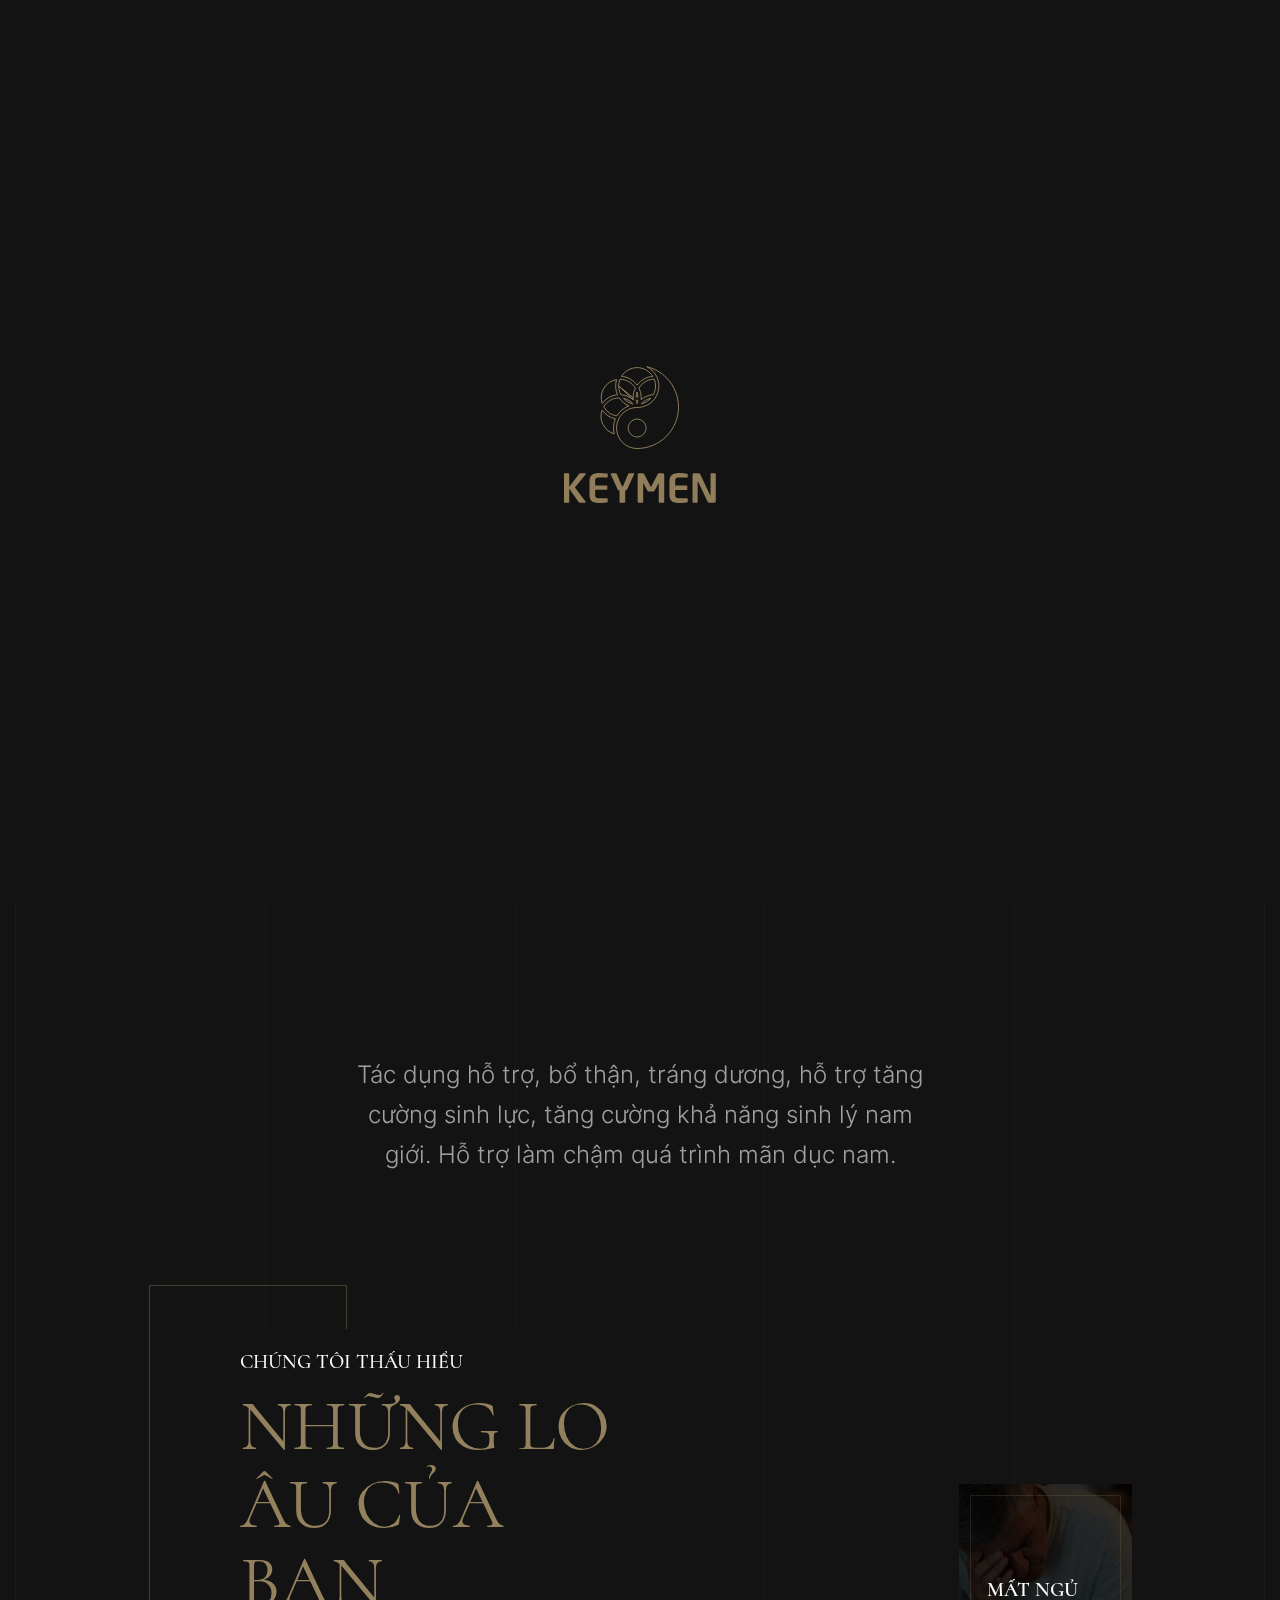
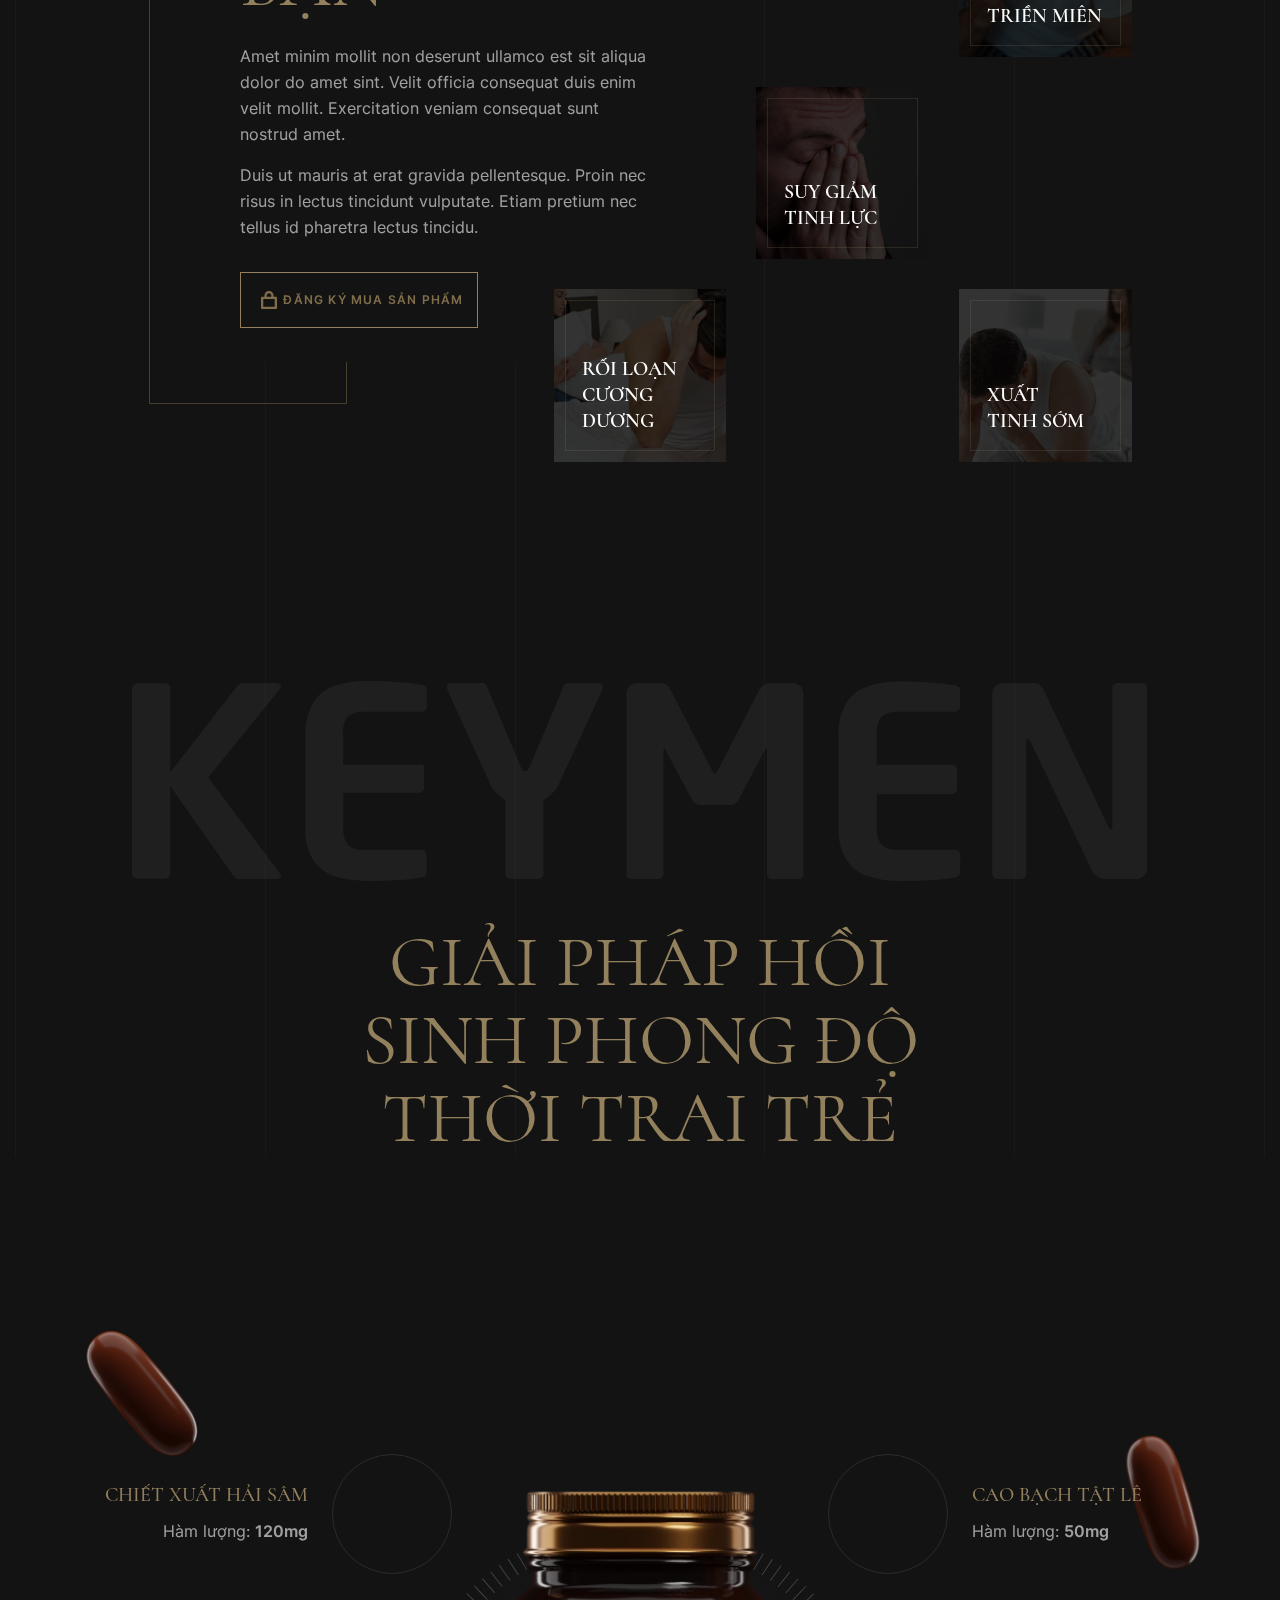
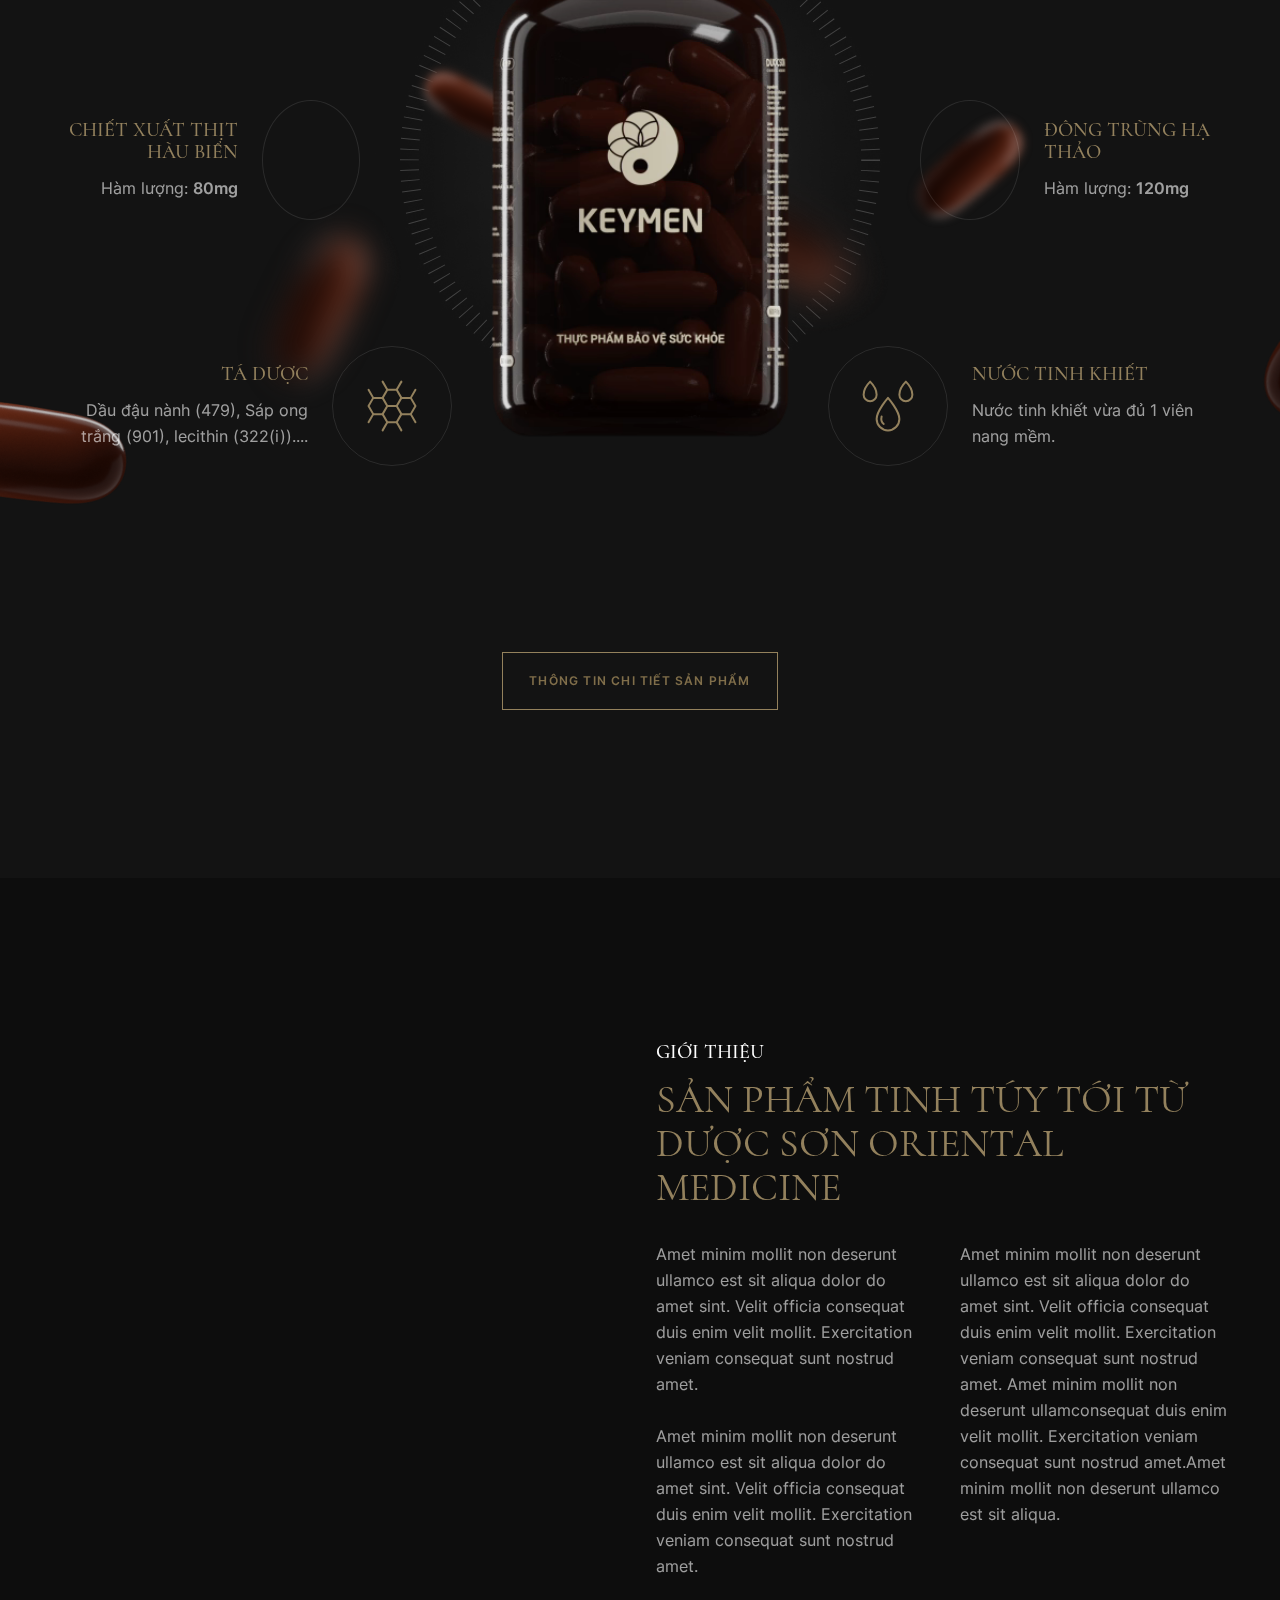
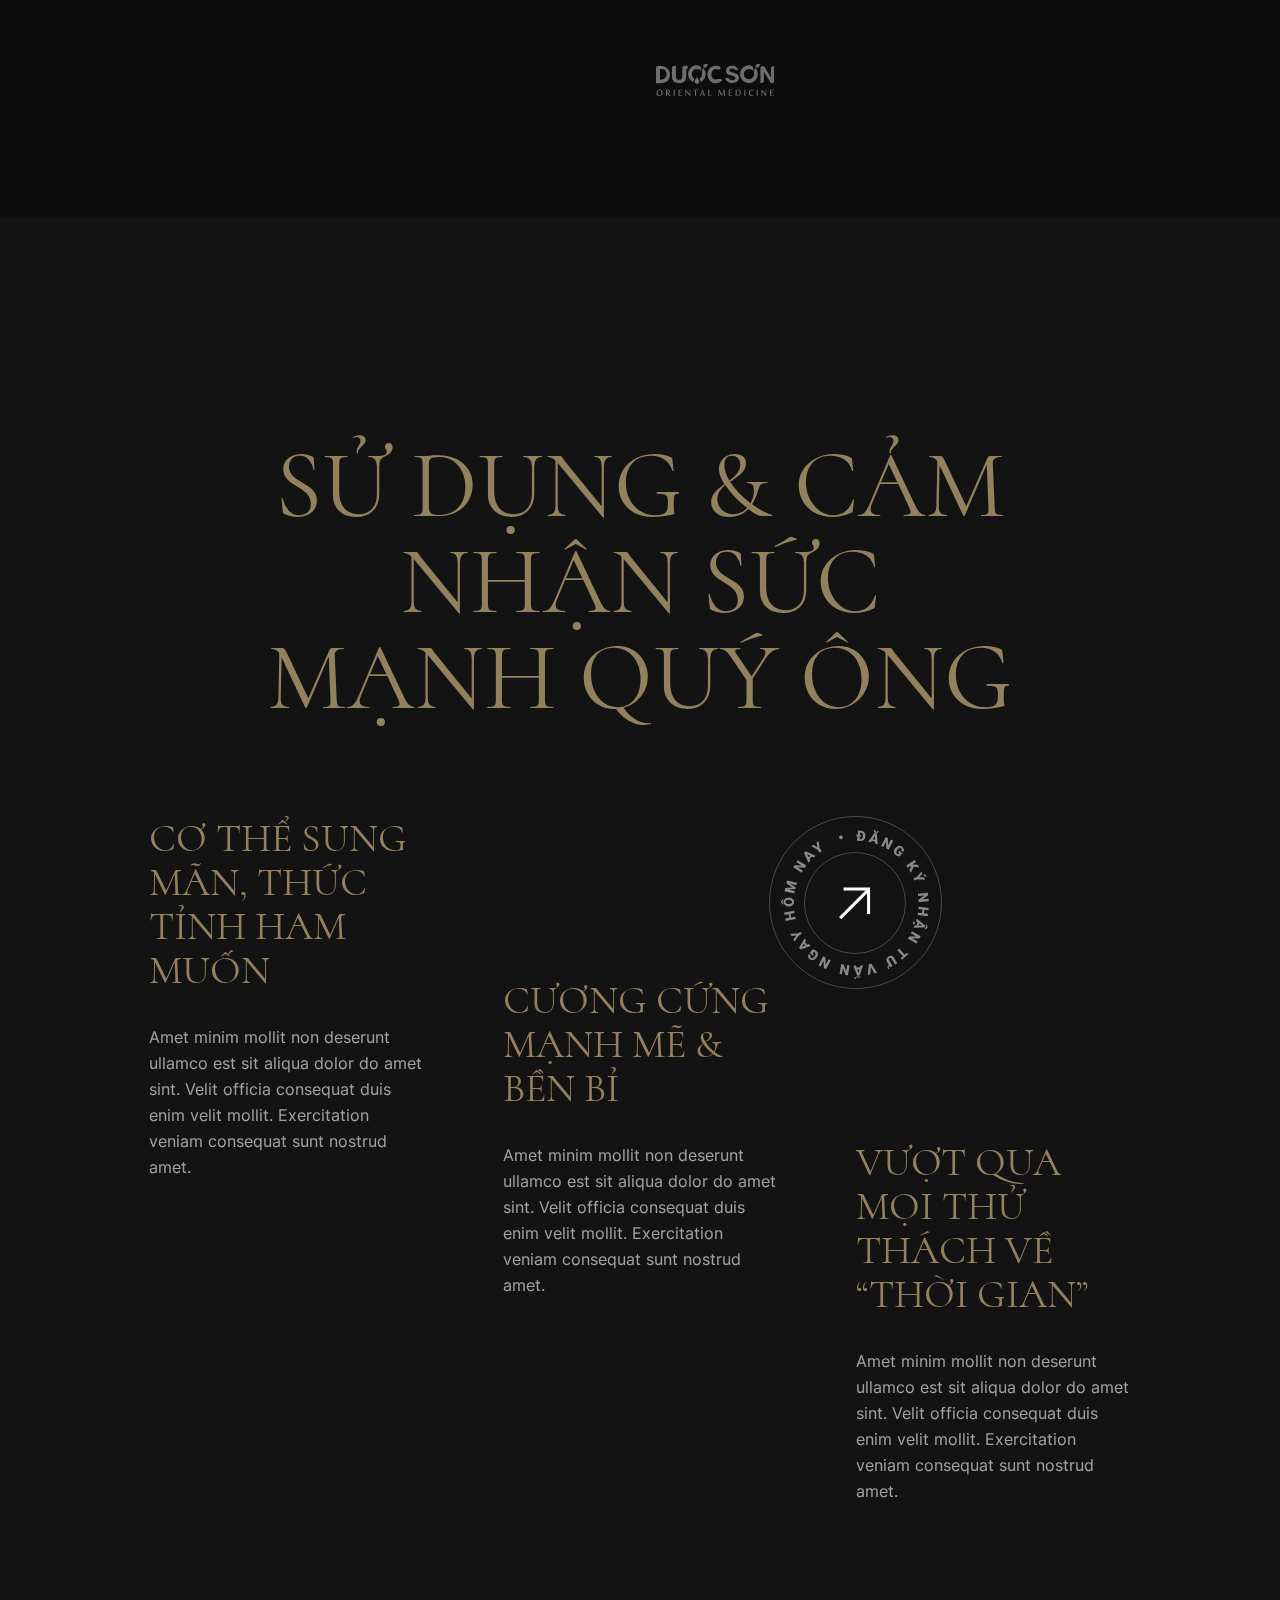
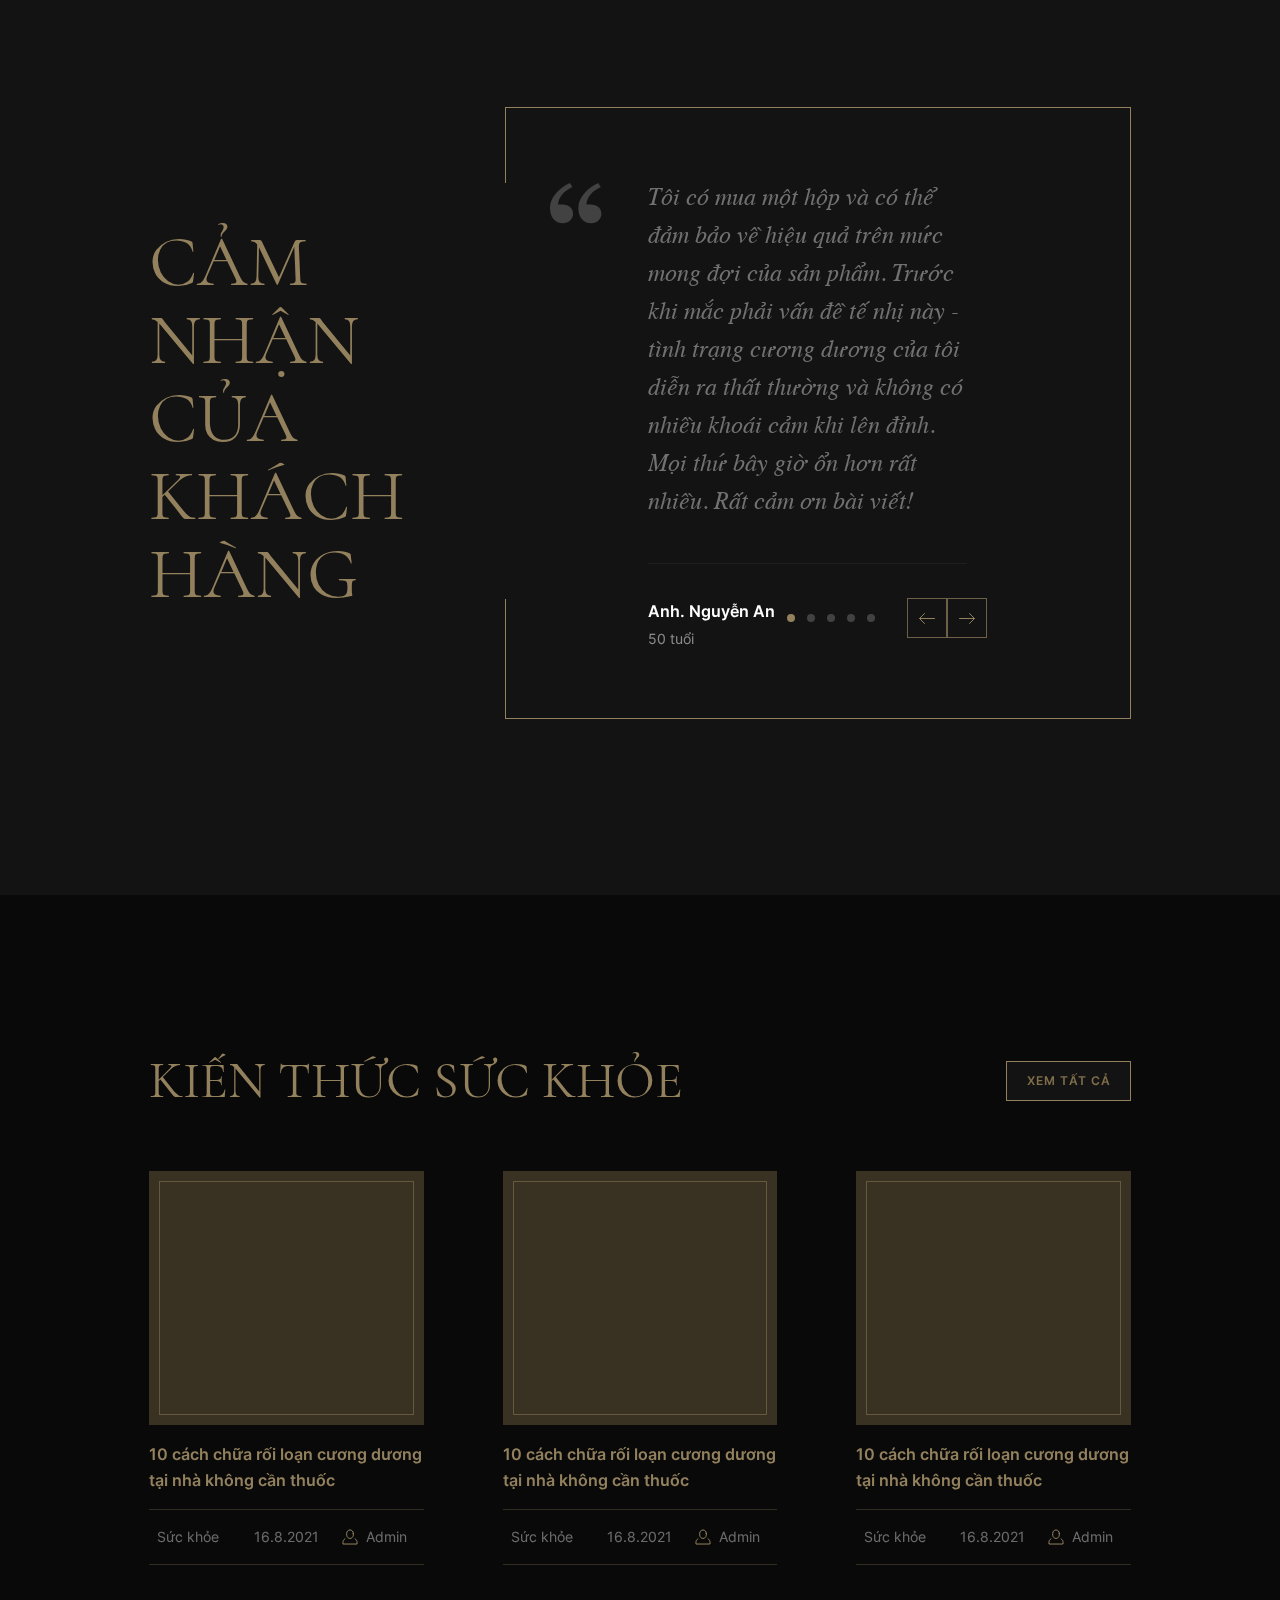
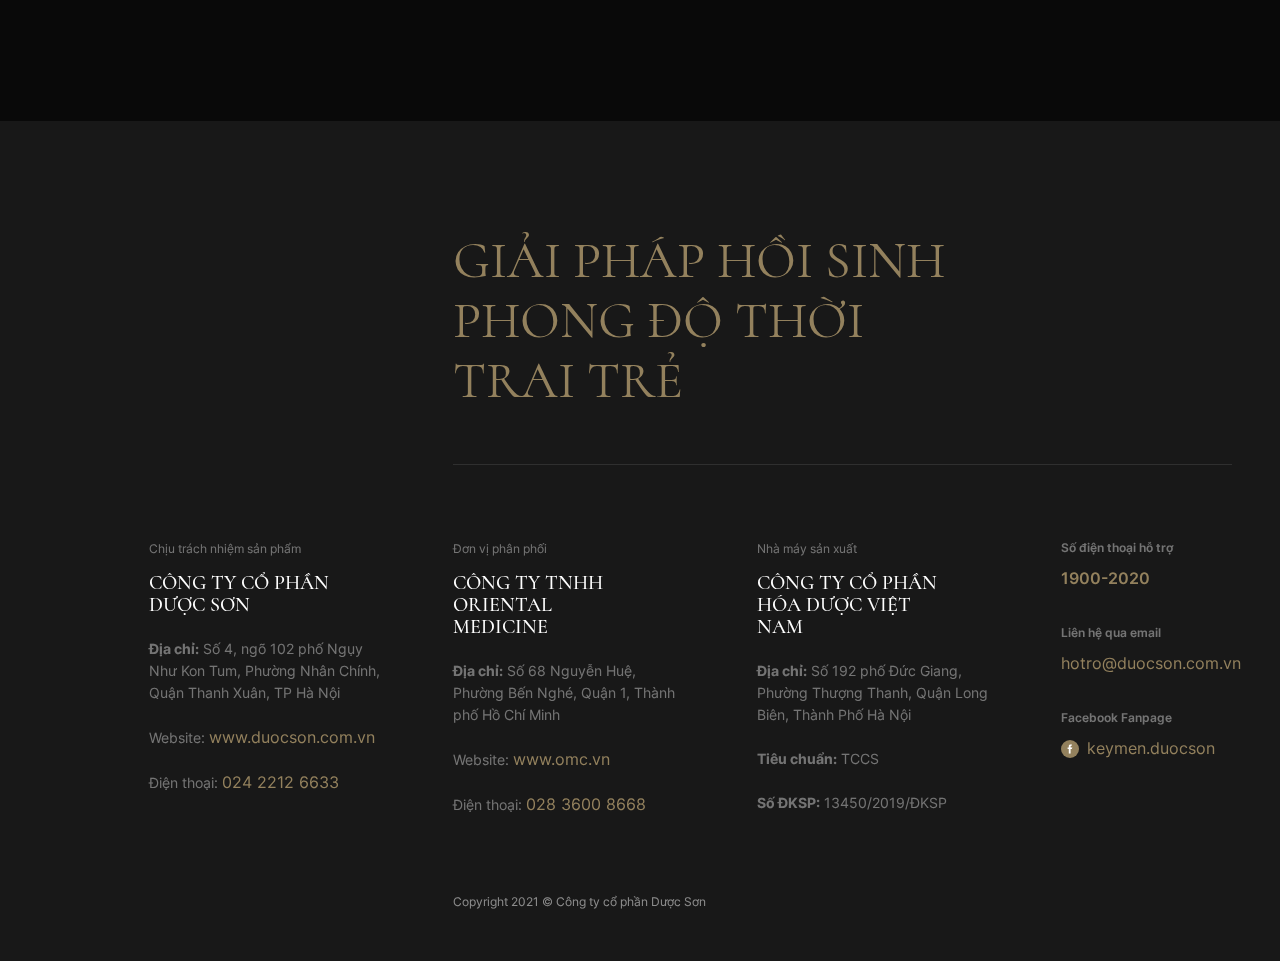
==== commit ff3aa4b1: "Add files via upload" ====
--- a/index.html
+++ b/index.html
@@ -1 +1 @@
-<!doctype html><html><head><meta charset="UTF-8"/><meta name="viewport" content="width=device-width,initial-scale=1,maximum-scale=1,user-scalable=no"/><meta http-equiv="X-UA-Compatible" content="IE=edge,chrome=1"/><title>Keymen - Thực phẩm bảo vệ sức khỏe dành cho quý ông</title><link rel="icon" href="./img/favicon.ico" type="image/ico"><meta name="title" content=""/><meta name="description" content=""/><meta property="og:locale" content="vi"/><meta property="og:type" content="article"/><meta property="og:title" content=""/><meta property="og:description" content=""/><meta property="og:url" content=""/><meta property="og:site_name" content=""/><meta property="og:image" content=""/><link rel="icon" href="favicon.ico"><script defer="defer" src="bundle.main.js"></script><link href="style.min.css" rel="stylesheet"></head><body><header><div class="container"><div class="logo"><a href="./"><img src="img/logo-text.svg" alt=""></a></div><ul class="menu"><li><a href="#intro" class="link">Giới thiệu</a></li><span></span><li><a href="#product" class="link">Sản phẩm</a></li><span></span><li><a href="#testimonial" class="link">Đánh giá</a></li><span></span><li><a href="#blog" class="link">Bài viết</a></li><span></span><li><a href="#footer" class="link">Liên hệ</a></li></ul><div class="extra"><div class="extra_lang"><a href="lang">En</a></div><div class="button --hyperion" id="signupToggle"><span><span><img src="img/ic-cart.svg" alt=""> </span><span>Mua sản phẩm</span></span></div></div></div></header><div class="page-loading"><div class="page-loading__logo"><img src="img/loading-logo.svg" alt=""></div><div class="page-loading__text --first"><h5 class="heading --h5">Một sản phẩm từ</h5><h2 class="heading --h2">dược sơn<span>&nbsp;</span><br>oriental medicine</h2></div><div class="page-loading__text --second"><h5 class="heading --h5">Thực phẩm bảo vệ sức khỏe</h5><h2 class="heading --h2">giữ vững phong độ<span>&nbsp;</span><br>đỉnh cao của quý ông</h2></div></div><div class="homepage"><div class="wrapper scrollmain" data-scroll-container><div class="wrapper__background"><div class="grid-line" data-scroll><span class="grid"></span><span class="grid"></span><span class="grid"></span><span class="grid"></span><span class="grid"></span><span class="grid"></span><span class="grid"></span><span class="grid"></span><span class="grid"></span><span class="grid"></span><span class="grid"></span><span class="grid"></span></div></div><main><section class="schero scherohome" id="intro" data-name="intro" data-scroll-position="top"><div class="container --grid"><div class="scherohome__title"><div class="logo" data-scroll><img src="img/logo-hero.svg" alt=""></div><div class="scherohome__title-inner" data-scroll data-scroll-speed="1"><div class="sub-title"><span></span> Keymen <span></span></div><h1 class="heading --h1" data-splitting>Thực phẩm bảo vệ sức khỏe dành cho quý ông</h1></div></div><div class="scherohome__video" data-scroll data-scroll-speed="1.4"><video loop muted playsinline id="introVid"><source src="video/keymen-intro.m4v" type="video/mp4"></video></div></div></section><section class="scabout scabouthome"><div class="container --grid"><div class="scabouthome__sub-text" data-scroll>Tác dụng hỗ trợ, bổ thận, tráng dương, hỗ trợ tăng cường sinh lực, tăng cường khả năng sinh lý nam giới. Hỗ trợ làm chậm quá trình mãn dục nam.</div><div class="scabouthome__content" data-scroll><div class="scabouthome__content-inner" data-scroll data-scroll-speed="1"><span class="box"><div class="text"><h5 class="heading --h5">Chúng tôi thấu hiểu</h5><h2 class="heading --h2">Những lo âu của bạn</h2><p class="--text">Amet minim mollit non deserunt ullamco est sit aliqua dolor do amet sint. Velit officia consequat duis enim velit mollit. Exercitation veniam consequat sunt nostrud amet.</p><p class="--text --last">Duis ut mauris at erat gravida pellentesque. Proin nec risus in lectus tincidunt vulputate. Etiam pretium nec tellus id pharetra lectus tincidu.</p><div class="button --big --hyperion" id="signupToggleAbout"><span><span><img src="img/ic-cart.svg" alt=""> </span><span>Đăng ký mua sản phẩm</span></span></div></div></span></div><div class="scabouthome__content-items"><div class="about_item --first" data-scroll data-scroll-speed="1"><div class="about_item-image"><img src="img/about-item-1.jpg" loading="lazy" alt=""><div class="overlay"></div></div><div class="item-line"></div><p>Mất ngủ<br>triền miên</p></div><div class="about_item --second" data-scroll data-scroll-speed="2"><div class="about_item-image"><img src="img/about-item-2.jpg" loading="lazy" alt=""><div class="overlay"></div></div><div class="item-line"></div><p>Suy giảm<br>tinh lực</p></div><div class="about_item --third" data-scroll data-scroll-speed="1"><div class="about_item-image"><img src="img/about-item-3.jpg" loading="lazy" alt=""><div class="overlay"></div></div><div class="item-line"></div><p>Rối loạn<br>cương dương</p></div><div class="about_item --fourth" data-scroll data-scroll-speed="3"><div class="about_item-image"><img src="img/about-item-4.jpg" loading="lazy" alt=""><div class="overlay"></div></div><div class="item-line"></div><p>Xuất<br>tinh sớm</p></div></div></div></div></section><section class="scproduct scproducthome" id="product" data-name="product"><div class="container --grid"><img src="img/product-logo.svg" class="scproducthome__logo" alt="" data-scroll data-scroll-speed="1"><div class="scproducthome__title"><h2 class="heading --h2" data-splitting data-scroll data-scroll-speed="2">Giải pháp hồi sinh phong độ thời trai trẻ</h2></div></div></section><section class="scproduct scproducthome" id="productanim"><div class="container --grid"><div class="scproducthome__product"><div class="scproducthome__product-wrapper"><div class="product-background"><div class="bg-circle"><img src="img/product-circle-bg.svg" class="anim-rotate" alt=""></div><div class="bg-blur"><img src="img/bg-circle.png" class="bg-blur-img" alt=""></div></div><div class="product-pills"><div class="product-pills-inner" id="productpills"><div class="pills-box"><img src="img/pills-1.png" class="pill" alt=""> <img src="img/pills-1.png" class="pill" alt=""> <img src="img/pills-1.png" class="pill" alt=""> <img src="img/pills-1.png" class="pill" alt=""></div><div class="pills-box-right"><img src="img/pills-1.png" class="pill" alt=""> <img src="img/pills-1.png" class="pill" alt=""> <img src="img/pills-1.png" class="pill" alt=""> <img src="img/pills-1.png" class="pill" alt=""></div></div></div><div class="product-bottle"><div class="product-bottle-inner"></div></div></div><div class="product-features" id="productFea"><div class="features-box"><div class="feature-item"><div class="item-icon"><img src="img/ic-biochemistry.svg" alt=""></div><div class="item-text"><h5 class="heading --h5">Chất nhũ hóa</h5><p class="--text">Dầu đậu nành (479), Sáp ong<br>&nbsp;trắng (901), lecithin (322(i)).</p></div></div><div class="feature-item"><div class="item-icon"><img src="img/ic-spray.svg" alt=""></div><div class="item-text"><h5 class="heading --h5">Chất tạo hương tổng hợp</h5><p class="--text">Ethyl vanilin, màu tổng hợp (Titanium<br>&nbsp;Dioxide (171), Chocolate brown).</p></div></div><div class="feature-item"><div class="item-icon"><img src="img/ic-measuring-cup.svg" alt=""></div><div class="item-text"><h5 class="heading --h5">Khối lượng tịnh</h5><p class="--text">Khối lượng trung bình viên:<br>&nbsp;800mg ± 7.5%.</p></div></div></div><div class="features-box --right"><div class="feature-item"><div class="item-icon"><img src="img/ic-capsule.svg" alt=""></div><div class="item-text"><h5 class="heading --h5">Vỏ nang</h5><p class="--text">Gelatin, chất bảo quản<br>&nbsp;(nipagin, nipasol).</p></div></div><div class="feature-item"><div class="item-icon"><img src="img/ic-water.svg" alt=""></div><div class="item-text"><h5 class="heading --h5">Nước tinh khiết</h5><p class="--text">Nước tinh khiết vừa đủ 1 viên<br>&nbsp;nang mềm.</p></div></div><div class="feature-item"><div class="item-icon"><img src="img/ic-liquid-soap.svg" alt=""></div><div class="item-text"><h5 class="heading --h5">Chất làm ẩm</h5><p class="--text">Chất làm ẩm Glycerin (422). Chất<br>&nbsp;ổn định sorbitol (420).</p></div></div></div></div></div></div></section><section class="scintro scintrohome"><div class="container --grid"><div class="scintrohome__img" data-scroll data-scroll-speed="1"><img src="img/intro-img-3.png" loading="lazy" alt=""></div><div class="scintrohome__content" data-scroll><div class="content-title"><h5 class="heading --h5" data-splitting>Giới thiệu</h5><h4 class="heading --h4" data-splitting>sản phẩm tinh túy tới từ dược sơn oriental medicine</h4></div><div class="content-bodytext"><p class="--text">Amet minim mollit non deserunt ullamco est sit aliqua dolor do amet sint. Velit officia consequat duis enim velit mollit. Exercitation veniam consequat sunt nostrud amet.<br><br>Amet minim mollit non deserunt ullamco est sit aliqua dolor do amet sint. Velit officia consequat duis enim velit mollit. Exercitation veniam consequat sunt nostrud amet.</p><p class="--text">Amet minim mollit non deserunt ullamco est sit aliqua dolor do amet sint. Velit officia consequat duis enim velit mollit. Exercitation veniam consequat sunt nostrud amet. Amet minim mollit non deserunt ullamconsequat duis enim velit mollit. Exercitation veniam consequat sunt nostrud amet.Amet minim mollit non deserunt ullamco est sit aliqua.</p></div><div class="content-logo"><img src="img/duocson-logo.svg" alt=""></div></div></div></section><section class="scfeature scfeaturehome"><div class="container --grid"><div class="scfeaturehome__title" data-scroll data-scroll-speed="2"><h1 class="heading --h1" data-splitting>Sử dụng & Cảm nhận sức mạnh quý ông</h1></div><div class="scfeaturehome__features"><div class="features-cta" id="feaCta"><div class="outer-circle"><div class="cta-signup-text"><img src="img/signup-cta-text.svg" class="anim-rotate" alt=""></div><div class="inner-circle"><div class="ic-arrows"><img src="img/ic-arrow-signup.svg" class="ic-arrow" alt=""> <img src="img/ic-arrow-signup.svg" class="ic-arrow clone" alt=""></div></div></div></div><div class="features-box" data-scroll><div class="feature-item" data-scroll data-scroll-speed="1"><h4 class="heading --h4">CƠ THỂ SUNG MÃN, THỨC TỈNH HAM MUỐN</h4><p class="--text">Amet minim mollit non deserunt ullamco est sit aliqua dolor do amet sint. Velit officia consequat duis enim velit mollit. Exercitation veniam consequat sunt nostrud amet.</p></div><div class="feature-item" data-scroll data-scroll-speed="2"><h4 class="heading --h4">CƯƠNG CỨNG MẠNH MẼ & BỀN BỈ</h4><p class="--text">Amet minim mollit non deserunt ullamco est sit aliqua dolor do amet sint. Velit officia consequat duis enim velit mollit. Exercitation veniam consequat sunt nostrud amet.</p></div><div class="feature-item" data-scroll data-scroll-speed="1"><h4 class="heading --h4">VƯỢT QUA mọi THỬ THÁCH về “THỜI GIAN”</h4><p class="--text">Amet minim mollit non deserunt ullamco est sit aliqua dolor do amet sint. Velit officia consequat duis enim velit mollit. Exercitation veniam consequat sunt nostrud amet.</p></div></div></div></div></section><section class="sctestimonial sctestimonialhome" id="testimonial" data-name="testimonial"><div class="container --grid"><div class="sctestimonialhome__title" data-scroll data-scroll-speed="2"><h2 class="heading --h2" data-splitting>Cảm nhận của khách hàng</h2></div><div class="sctestimonialhome__content"><span class="line-mask"></span><div class="testimonial-quote"><img src="img/quote.svg" alt=""></div><div class="testimonial-slider"><div class="swiper-container"><div class="swiper-wrapper"><div class="swiper-slide"><div class="content-text" data-swiper-parallax="-100"><p>Tôi có mua một hộp và có thể đảm bảo về hiệu quả trên mức mong đợi của sản phẩm. Trước khi mắc phải vấn đề tế nhị này - tình trạng cương dương của tôi diễn ra thất thường và không có nhiều khoái cảm khi lên đỉnh. Mọi thứ bây giờ ổn hơn rất nhiều. Rất cảm ơn bài viết!</p></div><div class="content-person" data-swiper-parallax-opacity="0.5"><p class="--text bold" data-swiper-parallax="-200">Anh. Nguyễn An Ninh</p><p class="--text-s" data-swiper-parallax="-300">50 tuổi</p></div></div><div class="swiper-slide"><div class="content-text" data-swiper-parallax="-100"><p>Tôi có mua một hộp và có thể đảm bảo về hiệu quả trên mức mong đợi của sản phẩm. Trước khi mắc phải vấn đề tế nhị này - tình trạng cương dương của tôi diễn ra thất thường và không có nhiều khoái cảm khi lên đỉnh. Mọi thứ bây giờ ổn hơn rất nhiều. Rất cảm ơn bài viết!</p></div><div class="content-person" data-swiper-parallax-opacity="0.5"><p class="--text bold" data-swiper-parallax="-200">Anh. Nguyễn An Ninh</p><p class="--text-s" data-swiper-parallax="-300">50 tuổi</p></div></div><div class="swiper-slide"><div class="content-text" data-swiper-parallax="-100"><p>Tôi có mua một hộp và có thể đảm bảo về hiệu quả trên mức mong đợi của sản phẩm. Trước khi mắc phải vấn đề tế nhị này - tình trạng cương dương của tôi diễn ra thất thường và không có nhiều khoái cảm khi lên đỉnh. Mọi thứ bây giờ ổn hơn rất nhiều. Rất cảm ơn bài viết!</p></div><div class="content-person" data-swiper-parallax-opacity="0.5"><p class="--text bold" data-swiper-parallax="-200">Anh. Nguyễn An Ninh</p><p class="--text-s" data-swiper-parallax="-300">50 tuổi</p></div></div><div class="swiper-slide"><div class="content-text" data-swiper-parallax="-100"><p>Tôi có mua một hộp và có thể đảm bảo về hiệu quả trên mức mong đợi của sản phẩm. Trước khi mắc phải vấn đề tế nhị này - tình trạng cương dương của tôi diễn ra thất thường và không có nhiều khoái cảm khi lên đỉnh. Mọi thứ bây giờ ổn hơn rất nhiều. Rất cảm ơn bài viết!</p></div><div class="content-person" data-swiper-parallax-opacity="0.5"><p class="--text bold" data-swiper-parallax="-200">Anh. Nguyễn An Ninh</p><p class="--text-s" data-swiper-parallax="-300">50 tuổi</p></div></div><div class="swiper-slide"><div class="content-text" data-swiper-parallax="-100"><p>Tôi có mua một hộp và có thể đảm bảo về hiệu quả trên mức mong đợi của sản phẩm. Trước khi mắc phải vấn đề tế nhị này - tình trạng cương dương của tôi diễn ra thất thường và không có nhiều khoái cảm khi lên đỉnh. Mọi thứ bây giờ ổn hơn rất nhiều. Rất cảm ơn bài viết!</p></div><div class="content-person" data-swiper-parallax-opacity="0.5"><p class="--text bold" data-swiper-parallax="-200">Anh. Nguyễn An Ninh</p><p class="--text-s" data-swiper-parallax="-300">50 tuổi</p></div></div></div></div></div><div class="swiper-nav"><div class="swiper-pagination"></div><div class="nav-buttons"><div class="swiper-button-prev"><img src="img/ic-a-left.svg" alt=""></div><div class="swiper-button-next"><img src="img/ic-a-right.svg" alt=""></div></div></div></div></div></section><section class="schome scbloghome" id="blog" data-name="blog"><div class="container --grid"><div class="scbloghome__title"><h3 class="heading --h3">Kiến thức sức khỏe</h3><a href="blogs.html" class="button --hyperion"><span><span>Xem tất cả</span></span></a></div><div class="scbloghome__content" data-scroll data-scroll-speed="1"><div class="blog-item"><a href="#" class=""><div class="blog-img"><img src="img/blog-img-1.jpg" loading="lazy" alt=""><div class="overlay"></div><div class="item-line"></div></div><p class="blog-title --text bold --underline2">10 cách chữa rối loạn cương dương tại nhà không cần thuốc</p></a><div class="blog-info"><a href="#" class="info-block"><img src="img/ic-folder.svg" loading="lazy" alt=""><p class="--text-s">Sức khỏe</p></a><a href="#" class="info-block"><img src="img/ic-calendar.svg" loading="lazy" alt=""><p class="--text-s">16.8.2021</p></a><a href="#" class="info-block"><img src="img/ic-author.svg" loading="lazy" alt=""><p class="--text-s">Admin</p></a></div></div><div class="blog-item"><a href="#" class=""><div class="blog-img"><img src="img/blog-img-2.jpg" loading="lazy" alt=""><div class="overlay"></div><div class="item-line"></div></div><p class="blog-title --text bold">10 cách chữa rối loạn cương dương tại nhà không cần thuốc</p></a><div class="blog-info"><a href="#" class="info-block"><img src="img/ic-folder.svg" loading="lazy" alt=""><p class="--text-s">Sức khỏe</p></a><a href="#" class="info-block"><img src="img/ic-calendar.svg" loading="lazy" alt=""><p class="--text-s">16.8.2021</p></a><a href="#" class="info-block"><img src="img/ic-author.svg" loading="lazy" alt=""><p class="--text-s">Admin</p></a></div></div><div class="blog-item"><a href="#" class=""><div class="blog-img"><img src="img/blog-img-3.jpg" loading="lazy" alt=""><div class="overlay"></div><div class="item-line"></div></div><p class="blog-title --text bold">10 cách chữa rối loạn cương dương tại nhà không cần thuốc</p></a><div class="blog-info"><a href="#" class="info-block"><img src="img/ic-folder.svg" loading="lazy" alt=""><p class="--text-s">Sức khỏe</p></a><a href="#" class="info-block"><img src="img/ic-calendar.svg" loading="lazy" alt=""><p class="--text-s">16.8.2021</p></a><a href="#" class="info-block"><img src="img/ic-author.svg" loading="lazy" alt=""><p class="--text-s">Admin</p></a></div></div></div><a href="#" class="button --mobile">Xem tất cả</a></div></section></main><footer class="footer" id="footer"><div class="container --grid" data-scroll data-scroll-speed="-.5" data-scroll-position="bottom"><div class="footer__logo"><img src="img/footer-logo-full.svg" loading="lazy" alt=""></div><div class="footer__tagline"><h3 class="heading --h3">Giải pháp HỒI SINH PHONG ĐỘ THỜI TRAI TRẺ</h3><span></span></div><div class="footer__contact"><div class="contact-block"><p class="--text-xs">Chịu trách nhiệm sản phẩm</p><h5 class="heading --h5">CÔNG TY CỔ PHẦN DƯỢC SƠN</h5><p class="--text-s"><span>Địa chỉ:</span> Số 4, ngõ 102 phố Ngụy Như Kon Tum, Phường Nhân Chính, Quận Thanh Xuân, TP Hà Nội</p><p class="--text-s">Website: <a href="#" target="_blank" class="--underline">www.duocson.com.vn</a></p><p class="--text-s">Điện thoại: <a href="callto:02422126633" class="--underline">024 2212 6633</a></p></div><div class="contact-block"><p class="--text-xs">Đơn vị phân phối</p><h5 class="heading --h5">CÔNG TY TNHH ORIENTAL MEDICINE</h5><p class="--text-s"><span>Địa chỉ:</span> Số 68 Nguyễn Huệ, Phường Bến Nghé, Quận 1, Thành phố Hồ Chí Minh</p><p class="--text-s">Website: <a href="#" target="_blank" class="--underline">www.omc.vn</a></p><p class="--text-s">Điện thoại: <a href="callto:02836008668" class="--underline">028 3600 8668</a></p></div><div class="contact-block"><p class="--text-xs">Nhà máy sản xuất</p><h5 class="heading --h5">CÔNG TY CỔ PHẦN HÓA DƯỢC VIỆT NAM</h5><p class="--text-s"><span>Địa chỉ:</span> Số 192 phố Đức Giang, Phường Thượng Thanh, Quận Long Biên, Thành Phố Hà Nội</p><p class="--text-s"><span>Tiêu chuẩn:</span> TCCS</p><p class="--text-s"><span>Số ĐKSP:</span> 13450/2019/ĐKSP</p></div><div class="contact-info"><p class="--text-xs bold">Số điện thoại hỗ trợ</p><a href="callto:19002020" class="--text bold --underline">1900-2020</a><p class="--text-xs bold">Liên hệ qua email</p><a href="mailto:hotro@duocson.com.vn" class="--text --underline">hotro@duocson.com.vn</a><p class="--text-xs bold">Facebook Fanpage</p><a href="#" target="_blank" class="--text --underline"><span><div class="ic-footer"><img src="img/ic-fb-footer.svg" alt=""></div>keymen.duocson</span></a></div></div><div class="footer__copy"><p class="--text-xs">Copyright 2021 © Công ty cổ phần Dược Sơn</p></div></div></footer></div></div><div class="popup-info" id="about-1"><div class="overlay-popup"></div><div class="popup-wrapper"><div class="ic-close"><img src="img/ic-close.svg" alt=""></div><h4 class="heading --h4">Mất ngủ triền miên</h4><div class="popup-info__content"><p class="--text">Amet minim mollit non deserunt ullamco est sit aliqua dolor do amet sint. Velit officia consequat duis enim velit mollit. Exercitation veniam consequat sunt nostrud amet.<br><br>Duis ut mauris at erat gravida pellentesque. Proin nec risus in lectus tincidunt vulputate. Etiam pretium nec tellus id pharetra lectus tincidu. Duis ut mauris at erat gravida pellentesque. Proin nec risus in lectus tincidunt vulputate. Etiam pretium nec tellus id pharetra lectus tincidu.Duis ut mauris at erat gravida pellentesque. Proin nec risus in lectus tincidunt.<br><br>Duis ut mauris at erat gravida pellentesque. Proin nec risus in lectus tincidunt vulputate. Etiam pretium nec tellus id pharetra lectus tincidu. Duis ut mauris at erat gravida pellentesque. Proin nec risus in lectus tincidunt vulputate. Etiam pretium nec tellus id pharetra lectus tincidu.Duis ut mauris at erat gravida pellentesque. Proin nec risus in lectus tincidunt.</p></div></div></div><div class="popup-info" id="about-2"><div class="overlay-popup"></div><div class="popup-wrapper"><div class="ic-close"><img src="img/ic-close.svg" alt=""></div><h4 class="heading --h4">Suy giảm tinh lực</h4><div class="popup-info__content"><p class="--text">Amet minim mollit non deserunt ullamco est sit aliqua dolor do amet sint. Velit officia consequat duis enim velit mollit. Exercitation veniam consequat sunt nostrud amet.<br><br>Duis ut mauris at erat gravida pellentesque. Proin nec risus in lectus tincidunt vulputate. Etiam pretium nec tellus id pharetra lectus tincidu. Duis ut mauris at erat gravida pellentesque. Proin nec risus in lectus tincidunt vulputate. Etiam pretium nec tellus id pharetra lectus tincidu.Duis ut mauris at erat gravida pellentesque. Proin nec risus in lectus tincidunt.<br><br>Duis ut mauris at erat gravida pellentesque. Proin nec risus in lectus tincidunt vulputate. Etiam pretium nec tellus id pharetra lectus tincidu. Duis ut mauris at erat gravida pellentesque. Proin nec risus in lectus tincidunt vulputate. Etiam pretium nec tellus id pharetra lectus tincidu.Duis ut mauris at erat gravida pellentesque. Proin nec risus in lectus tincidunt.</p></div></div></div><div class="popup-info" id="about-3"><div class="overlay-popup"></div><div class="popup-wrapper"><div class="ic-close"><img src="img/ic-close.svg" alt=""></div><h4 class="heading --h4">Rối loạn cương dương</h4><div class="popup-info__content"><p class="--text">Amet minim mollit non deserunt ullamco est sit aliqua dolor do amet sint. Velit officia consequat duis enim velit mollit. Exercitation veniam consequat sunt nostrud amet.<br><br>Duis ut mauris at erat gravida pellentesque. Proin nec risus in lectus tincidunt vulputate. Etiam pretium nec tellus id pharetra lectus tincidu. Duis ut mauris at erat gravida pellentesque. Proin nec risus in lectus tincidunt vulputate. Etiam pretium nec tellus id pharetra lectus tincidu.Duis ut mauris at erat gravida pellentesque. Proin nec risus in lectus tincidunt.<br><br>Duis ut mauris at erat gravida pellentesque. Proin nec risus in lectus tincidunt vulputate. Etiam pretium nec tellus id pharetra lectus tincidu. Duis ut mauris at erat gravida pellentesque. Proin nec risus in lectus tincidunt vulputate. Etiam pretium nec tellus id pharetra lectus tincidu.Duis ut mauris at erat gravida pellentesque. Proin nec risus in lectus tincidunt.</p></div></div></div><div class="popup-info" id="about-4"><div class="overlay-popup"></div><div class="popup-wrapper"><div class="ic-close"><img src="img/ic-close.svg" alt=""></div><h4 class="heading --h4">Xuất tinh sớm</h4><div class="popup-info__content"><p class="--text">Amet minim mollit non deserunt ullamco est sit aliqua dolor do amet sint. Velit officia consequat duis enim velit mollit. Exercitation veniam consequat sunt nostrud amet.<br><br>Duis ut mauris at erat gravida pellentesque. Proin nec risus in lectus tincidunt vulputate. Etiam pretium nec tellus id pharetra lectus tincidu. Duis ut mauris at erat gravida pellentesque. Proin nec risus in lectus tincidunt vulputate. Etiam pretium nec tellus id pharetra lectus tincidu.Duis ut mauris at erat gravida pellentesque. Proin nec risus in lectus tincidunt.<br><br>Duis ut mauris at erat gravida pellentesque. Proin nec risus in lectus tincidunt vulputate. Etiam pretium nec tellus id pharetra lectus tincidu. Duis ut mauris at erat gravida pellentesque. Proin nec risus in lectus tincidunt vulputate. Etiam pretium nec tellus id pharetra lectus tincidu.Duis ut mauris at erat gravida pellentesque. Proin nec risus in lectus tincidunt.</p></div></div></div><div class="popup-signup" id="popupSignup"><div class="popup-signup__wrapper" id="popupSignupInner"><div class="poup-signup__content"><div class="ic-close" id="closeSignup"><img src="img/ic-close.svg" alt=""></div><h4 class="heading --h4">Đăng ký<br>mua sản phẩm</h4><div class="form__group"><div class="form__input --form-name"><input placeholder="Họ và tên" value=""></div><div class="form__input --form-phone"><input placeholder="Số điện thoại" value="" pattern="\d*"></div><div class="form__input --form-message"><textarea placeholder="Tin nhắn ( không bắt buộc)"></textarea></div><div class="form__submit"><div class="form-hotline"><img src="img/ic-hotline-gray.svg" alt=""> <a href="callto:0935099999" class="hotline-text">Hotline: <span class="--underline">0935.099.999</span></a></div><button class="buttonsubmit --submitform" id="signupSubmit"><span><span>Đăng ký</span></span></button></div></div></div></div></div><div class="popup-signup --success" id="popupSuccess"><div class="popup-signup__wrapper" id="popupSuccessInner"><div class="poup-signup__content"><div class="ic-close" id="closeSuccess"><img src="img/ic-close.svg" alt=""></div><h4 class="heading --h4">Đăng ký<br>thành công</h4><img src="img/popup-success.svg" class="popup-decor" alt=""><p class="--text --success">Cám ơn quý khách đã đăng ký trải nghiệm sản phẩm Keymen. Đội ngũ CSKH của Keymen sẽ liên lạc theo số điện thoại đã đăng ký để xác nhận đơn hàng và tư vấn trong thời gian sớm nhất!<br><br>Trân trọng!</p><button class="buttonsubmit --submitform" id="successClose"><span><span>Đóng cửa sổ</span></span></button></div></div></div><nav class="nav"><div class="nav__logo"><img src="img/logo-text.svg" alt=""></div><div class="nav__menu"><div class="logo_lang"><a href="lang">En</a></div><div class="nav__toggle"><div class="button" id="navToggle"><span>Danh mục</span><div class="ic-block"><div class="draw-menu-ic"><span class="ic-menu"></span> <span class="ic-menu"></span> <span class="ic-menu"></span></div></div></div></div><div class="nav__menu-block"><ul class="menu"><li><a href="#intro" class="--text bold link active">Giới thiệu</a><span></span></li><li><a href="#product" class="--text bold link">Sản phẩm</a><span></span></li><li><a href="#testimonial" class="--text bold link">Đánh giá</a><span></span></li><li><a href="#blog" class="--text bold link">Bài viết</a><span></span></li><li><a href="#footer" class="--text bold link">Liên hệ</a></li></ul><div class="button buynow" id="signupToggleMobile">Mua sản phẩm</div></div></div></nav></body></html>+<!doctype html><html><head><meta charset="UTF-8"/><meta name="viewport" content="width=device-width,initial-scale=1,maximum-scale=1,user-scalable=no"/><meta http-equiv="X-UA-Compatible" content="IE=edge,chrome=1"/><title>Keymen - Thực phẩm bảo vệ sức khỏe dành cho quý ông</title><link rel="icon" href="./img/favicon.ico" type="image/ico"><meta name="title" content=""/><meta name="description" content=""/><meta property="og:locale" content="vi"/><meta property="og:type" content="article"/><meta property="og:title" content=""/><meta property="og:description" content=""/><meta property="og:url" content=""/><meta property="og:site_name" content=""/><meta property="og:image" content=""/><link rel="icon" href="favicon.ico"><script defer="defer" src="bundle.main.js"></script><link href="style.min.css" rel="stylesheet"></head><body><header><div class="container"><div class="logo"><a href="./"><img src="img/logo-text.svg" alt=""></a></div><ul class="menu"><li><a href="#intro" class="link">Giới thiệu</a></li><span></span><li><a href="#product" class="link">Sản phẩm</a></li><span></span><li><a href="#testimonial" class="link">Đánh giá</a></li><span></span><li><a href="#blog" class="link">Bài viết</a></li><span></span><li><a href="#footer" class="link">Liên hệ</a></li></ul><div class="extra"><div class="extra_lang"><a href="lang">En</a></div><div class="button --hyperion" id="signupToggle"><span><span><img src="img/ic-cart.svg" alt=""> </span><span>Mua sản phẩm</span></span></div></div></div></header><div class="page-loading"><div class="page-loading__logo"><img src="img/loading-logo.svg" alt=""></div><div class="page-loading__text --first"><h5 class="heading --h5">Một sản phẩm từ</h5><h2 class="heading --h2">dược sơn<span>&nbsp;</span><br>oriental medicine</h2></div><div class="page-loading__text --second"><h5 class="heading --h5">Thực phẩm bảo vệ sức khỏe</h5><h2 class="heading --h2">giữ vững phong độ<span>&nbsp;</span><br>đỉnh cao của quý ông</h2></div></div><div class="homepage"><div class="wrapper scrollmain" data-scroll-container><div class="wrapper__background"><div class="grid-line" data-scroll><span class="grid"></span><span class="grid"></span><span class="grid"></span><span class="grid"></span><span class="grid"></span><span class="grid"></span><span class="grid"></span><span class="grid"></span><span class="grid"></span><span class="grid"></span><span class="grid"></span><span class="grid"></span></div></div><main><section class="schero scherohome" id="intro" data-name="intro" data-scroll-position="top"><div class="container --grid"><div class="scherohome__title"><div class="logo" data-scroll><img src="img/logo-hero.svg" alt=""></div><div class="scherohome__title-inner" data-scroll data-scroll-speed="1"><div class="sub-title"><span></span> Keymen <span></span></div><h1 class="heading --h1" data-splitting>Thực phẩm bảo vệ sức khỏe dành cho quý ông</h1></div></div><div class="scherohome__video" data-scroll data-scroll-speed="1.4"><video loop muted playsinline id="introVid"><source src="video/keymen-intro.m4v" type="video/mp4"></video></div></div></section><section class="scabout scabouthome"><div class="container --grid"><div class="scabouthome__sub-text" data-scroll>Tác dụng hỗ trợ, bổ thận, tráng dương, hỗ trợ tăng cường sinh lực, tăng cường khả năng sinh lý nam giới. Hỗ trợ làm chậm quá trình mãn dục nam.</div><div class="scabouthome__content" data-scroll><div class="scabouthome__content-inner" data-scroll data-scroll-speed="1"><span class="box"><div class="text"><h5 class="heading --h5">Chúng tôi thấu hiểu</h5><h2 class="heading --h2">Những lo âu của bạn</h2><p class="--text">Amet minim mollit non deserunt ullamco est sit aliqua dolor do amet sint. Velit officia consequat duis enim velit mollit. Exercitation veniam consequat sunt nostrud amet.</p><p class="--text --last">Duis ut mauris at erat gravida pellentesque. Proin nec risus in lectus tincidunt vulputate. Etiam pretium nec tellus id pharetra lectus tincidu.</p><div class="button --big --hyperion" id="signupToggleAbout"><span><span><img src="img/ic-cart.svg" alt=""> </span><span>Đăng ký mua sản phẩm</span></span></div></div></span></div><div class="scabouthome__content-items"><div class="about_item --first" data-scroll data-scroll-speed="1"><div class="about_item-image"><img src="img/about-item-1.jpg" loading="lazy" alt=""><div class="overlay"></div></div><div class="item-line"></div><p>Mất ngủ<br>triền miên</p></div><div class="about_item --second" data-scroll data-scroll-speed="2"><div class="about_item-image"><img src="img/about-item-2.jpg" loading="lazy" alt=""><div class="overlay"></div></div><div class="item-line"></div><p>Suy giảm<br>tinh lực</p></div><div class="about_item --third" data-scroll data-scroll-speed="1"><div class="about_item-image"><img src="img/about-item-3.jpg" loading="lazy" alt=""><div class="overlay"></div></div><div class="item-line"></div><p>Rối loạn<br>cương dương</p></div><div class="about_item --fourth" data-scroll data-scroll-speed="3"><div class="about_item-image"><img src="img/about-item-4.jpg" loading="lazy" alt=""><div class="overlay"></div></div><div class="item-line"></div><p>Xuất<br>tinh sớm</p></div></div></div></div></section><section class="scproduct scproducthome" id="product" data-name="product"><div class="container --grid"><img src="img/product-logo.svg" class="scproducthome__logo" alt="" data-scroll data-scroll-speed="1"><div class="scproducthome__title"><h2 class="heading --h2" data-splitting data-scroll data-scroll-speed="2">Giải pháp hồi sinh phong độ thời trai trẻ</h2></div></div></section><section class="scproduct scproducthome" id="productanim"><div class="container --grid"><div class="scproducthome__product"><div class="scproducthome__product-wrapper"><div class="product-background"><div class="bg-circle"><img src="img/product-circle-bg.svg" class="anim-rotate" alt=""></div><div class="bg-blur"><img src="img/bg-circle.png" class="bg-blur-img" alt=""></div></div><div class="product-pills"><div class="product-pills-inner" id="productpills"><div class="pills-box"><img src="img/pills-1.png" class="pill" alt=""> <img src="img/pills-1.png" class="pill" alt=""> <img src="img/pills-1.png" class="pill" alt=""> <img src="img/pills-1.png" class="pill" alt=""></div><div class="pills-box-right"><img src="img/pills-1.png" class="pill" alt=""> <img src="img/pills-1.png" class="pill" alt=""> <img src="img/pills-1.png" class="pill" alt=""> <img src="img/pills-1.png" class="pill" alt=""></div></div></div><div class="product-bottle"><div class="product-bottle-inner"></div></div></div><div class="product-features" id="productFea"><div class="features-box"><div class="feature-item"><div class="item-icon"><img src="img/ic-haisam.svg" alt=""></div><div class="item-text"><h5 class="heading --h5">Chiết xuất Hải sâm</h5><p class="--text">Hàm lượng: <span class="bold">120mg</span></p></div></div><div class="feature-item"><div class="item-icon"><img src="img/ic-hau.svg" alt=""></div><div class="item-text"><h5 class="heading --h5">Chiết xuất thịt Hàu biển</h5><p class="--text">Hàm lượng: <span class="bold">80mg</span></p></div></div><div class="feature-item"><div class="item-icon"><img src="img/ic-biochemistry.svg" alt=""></div><div class="item-text"><h5 class="heading --h5">Tá dược</h5><p class="--text">Dầu đậu nành (479), Sáp ong trắng<br>&nbsp;(901), lecithin (322(i))....</p></div></div></div><div class="features-box --right"><div class="feature-item"><div class="item-icon"><img src="img/ic-bachtatle.svg" alt=""></div><div class="item-text"><h5 class="heading --h5">Cao Bạch tật lê</h5><p class="--text">Hàm lượng: <span class="bold">50mg</span></p></div></div><div class="feature-item"><div class="item-icon"><img src="img/ic-dongtrung.svg" alt=""></div><div class="item-text"><h5 class="heading --h5">Đông Trùng Hạ Thảo</h5><p class="--text">Hàm lượng: <span class="bold">120mg</span></p></div></div><div class="feature-item"><div class="item-icon"><img src="img/ic-water.svg" alt=""></div><div class="item-text"><h5 class="heading --h5">Nước tinh khiết</h5><p class="--text">Nước tinh khiết vừa đủ 1<br>&nbsp;viên nang mềm.</p></div></div></div></div></div><div class="scproducthome__moreinfo"><div class="button --hyperion --product" id="moreInfo"><span><span>Thông tin chi tiết sản phẩm</span></span></div></div></div></section><section class="scintro scintrohome"><div class="container --grid"><div class="scintrohome__img" data-scroll data-scroll-speed="1"><img src="img/intro-img-3.png" loading="lazy" alt=""></div><div class="scintrohome__content" data-scroll><div class="content-title"><h5 class="heading --h5" data-splitting>Giới thiệu</h5><h4 class="heading --h4" data-splitting>sản phẩm tinh túy tới từ dược sơn oriental medicine</h4></div><div class="content-bodytext"><p class="--text">Amet minim mollit non deserunt ullamco est sit aliqua dolor do amet sint. Velit officia consequat duis enim velit mollit. Exercitation veniam consequat sunt nostrud amet.<br><br>Amet minim mollit non deserunt ullamco est sit aliqua dolor do amet sint. Velit officia consequat duis enim velit mollit. Exercitation veniam consequat sunt nostrud amet.</p><p class="--text">Amet minim mollit non deserunt ullamco est sit aliqua dolor do amet sint. Velit officia consequat duis enim velit mollit. Exercitation veniam consequat sunt nostrud amet. Amet minim mollit non deserunt ullamconsequat duis enim velit mollit. Exercitation veniam consequat sunt nostrud amet.Amet minim mollit non deserunt ullamco est sit aliqua.</p></div><div class="content-logo"><img src="img/duocson-logo.svg" alt=""></div></div></div></section><section class="scfeature scfeaturehome"><div class="container --grid"><div class="scfeaturehome__title" data-scroll data-scroll-speed="2"><h1 class="heading --h1" data-splitting>Sử dụng & Cảm nhận sức mạnh quý ông</h1></div><div class="scfeaturehome__features"><div class="features-cta" id="feaCta"><div class="outer-circle"><div class="cta-signup-text"><img src="img/signup-cta-text.svg" class="anim-rotate" alt=""></div><div class="inner-circle"><div class="ic-arrows"><img src="img/ic-arrow-signup.svg" class="ic-arrow" alt=""> <img src="img/ic-arrow-signup.svg" class="ic-arrow clone" alt=""></div></div></div></div><div class="features-box" data-scroll><div class="feature-item" data-scroll data-scroll-speed="1"><h4 class="heading --h4">CƠ THỂ SUNG MÃN, THỨC TỈNH HAM MUỐN</h4><p class="--text">Amet minim mollit non deserunt ullamco est sit aliqua dolor do amet sint. Velit officia consequat duis enim velit mollit. Exercitation veniam consequat sunt nostrud amet.</p></div><div class="feature-item" data-scroll data-scroll-speed="2"><h4 class="heading --h4">CƯƠNG CỨNG MẠNH MẼ & BỀN BỈ</h4><p class="--text">Amet minim mollit non deserunt ullamco est sit aliqua dolor do amet sint. Velit officia consequat duis enim velit mollit. Exercitation veniam consequat sunt nostrud amet.</p></div><div class="feature-item" data-scroll data-scroll-speed="1"><h4 class="heading --h4">VƯỢT QUA mọi THỬ THÁCH về “THỜI GIAN”</h4><p class="--text">Amet minim mollit non deserunt ullamco est sit aliqua dolor do amet sint. Velit officia consequat duis enim velit mollit. Exercitation veniam consequat sunt nostrud amet.</p></div></div></div></div></section><section class="sctestimonial sctestimonialhome" id="testimonial" data-name="testimonial"><div class="container --grid"><div class="sctestimonialhome__title" data-scroll data-scroll-speed="2"><h2 class="heading --h2" data-splitting>Cảm nhận của khách hàng</h2></div><div class="sctestimonialhome__content"><span class="line-mask"></span><div class="testimonial-quote"><img src="img/quote.svg" alt=""></div><div class="testimonial-slider"><div class="swiper-container"><div class="swiper-wrapper"><div class="swiper-slide"><div class="content-text" data-swiper-parallax="-100"><p>Tôi có mua một hộp và có thể đảm bảo về hiệu quả trên mức mong đợi của sản phẩm. Trước khi mắc phải vấn đề tế nhị này - tình trạng cương dương của tôi diễn ra thất thường và không có nhiều khoái cảm khi lên đỉnh. Mọi thứ bây giờ ổn hơn rất nhiều. Rất cảm ơn bài viết!</p></div><div class="content-person" data-swiper-parallax-opacity="0.5"><p class="--text bold" data-swiper-parallax="-200">Anh. Nguyễn An Ninh</p><p class="--text-s" data-swiper-parallax="-300">50 tuổi</p></div></div><div class="swiper-slide"><div class="content-text" data-swiper-parallax="-100"><p>Tôi có mua một hộp và có thể đảm bảo về hiệu quả trên mức mong đợi của sản phẩm. Trước khi mắc phải vấn đề tế nhị này - tình trạng cương dương của tôi diễn ra thất thường và không có nhiều khoái cảm khi lên đỉnh. Mọi thứ bây giờ ổn hơn rất nhiều. Rất cảm ơn bài viết!</p></div><div class="content-person" data-swiper-parallax-opacity="0.5"><p class="--text bold" data-swiper-parallax="-200">Anh. Nguyễn An Ninh</p><p class="--text-s" data-swiper-parallax="-300">50 tuổi</p></div></div><div class="swiper-slide"><div class="content-text" data-swiper-parallax="-100"><p>Tôi có mua một hộp và có thể đảm bảo về hiệu quả trên mức mong đợi của sản phẩm. Trước khi mắc phải vấn đề tế nhị này - tình trạng cương dương của tôi diễn ra thất thường và không có nhiều khoái cảm khi lên đỉnh. Mọi thứ bây giờ ổn hơn rất nhiều. Rất cảm ơn bài viết!</p></div><div class="content-person" data-swiper-parallax-opacity="0.5"><p class="--text bold" data-swiper-parallax="-200">Anh. Nguyễn An Ninh</p><p class="--text-s" data-swiper-parallax="-300">50 tuổi</p></div></div><div class="swiper-slide"><div class="content-text" data-swiper-parallax="-100"><p>Tôi có mua một hộp và có thể đảm bảo về hiệu quả trên mức mong đợi của sản phẩm. Trước khi mắc phải vấn đề tế nhị này - tình trạng cương dương của tôi diễn ra thất thường và không có nhiều khoái cảm khi lên đỉnh. Mọi thứ bây giờ ổn hơn rất nhiều. Rất cảm ơn bài viết!</p></div><div class="content-person" data-swiper-parallax-opacity="0.5"><p class="--text bold" data-swiper-parallax="-200">Anh. Nguyễn An Ninh</p><p class="--text-s" data-swiper-parallax="-300">50 tuổi</p></div></div><div class="swiper-slide"><div class="content-text" data-swiper-parallax="-100"><p>Tôi có mua một hộp và có thể đảm bảo về hiệu quả trên mức mong đợi của sản phẩm. Trước khi mắc phải vấn đề tế nhị này - tình trạng cương dương của tôi diễn ra thất thường và không có nhiều khoái cảm khi lên đỉnh. Mọi thứ bây giờ ổn hơn rất nhiều. Rất cảm ơn bài viết!</p></div><div class="content-person" data-swiper-parallax-opacity="0.5"><p class="--text bold" data-swiper-parallax="-200">Anh. Nguyễn An Ninh</p><p class="--text-s" data-swiper-parallax="-300">50 tuổi</p></div></div></div></div></div><div class="swiper-nav"><div class="swiper-pagination"></div><div class="nav-buttons"><div class="swiper-button-prev"><img src="img/ic-a-left.svg" alt=""></div><div class="swiper-button-next"><img src="img/ic-a-right.svg" alt=""></div></div></div></div></div></section><section class="schome scbloghome" id="blog" data-name="blog"><div class="container --grid"><div class="scbloghome__title"><h3 class="heading --h3">Kiến thức sức khỏe</h3><a href="blogs.html" class="button --hyperion"><span><span>Xem tất cả</span></span></a></div><div class="scbloghome__content" data-scroll data-scroll-speed="1"><div class="blog-item"><a href="#" class=""><div class="blog-img"><img src="img/blog-img-1.jpg" loading="lazy" alt=""><div class="overlay"></div><div class="item-line"></div></div><p class="blog-title --text bold --underline2">10 cách chữa rối loạn cương dương tại nhà không cần thuốc</p></a><div class="blog-info"><a href="#" class="info-block"><img src="img/ic-folder.svg" loading="lazy" alt=""><p class="--text-s">Sức khỏe</p></a><a href="#" class="info-block"><img src="img/ic-calendar.svg" loading="lazy" alt=""><p class="--text-s">16.8.2021</p></a><a href="#" class="info-block"><img src="img/ic-author.svg" loading="lazy" alt=""><p class="--text-s">Admin</p></a></div></div><div class="blog-item"><a href="#" class=""><div class="blog-img"><img src="img/blog-img-2.jpg" loading="lazy" alt=""><div class="overlay"></div><div class="item-line"></div></div><p class="blog-title --text bold">10 cách chữa rối loạn cương dương tại nhà không cần thuốc</p></a><div class="blog-info"><a href="#" class="info-block"><img src="img/ic-folder.svg" loading="lazy" alt=""><p class="--text-s">Sức khỏe</p></a><a href="#" class="info-block"><img src="img/ic-calendar.svg" loading="lazy" alt=""><p class="--text-s">16.8.2021</p></a><a href="#" class="info-block"><img src="img/ic-author.svg" loading="lazy" alt=""><p class="--text-s">Admin</p></a></div></div><div class="blog-item"><a href="#" class=""><div class="blog-img"><img src="img/blog-img-3.jpg" loading="lazy" alt=""><div class="overlay"></div><div class="item-line"></div></div><p class="blog-title --text bold">10 cách chữa rối loạn cương dương tại nhà không cần thuốc</p></a><div class="blog-info"><a href="#" class="info-block"><img src="img/ic-folder.svg" loading="lazy" alt=""><p class="--text-s">Sức khỏe</p></a><a href="#" class="info-block"><img src="img/ic-calendar.svg" loading="lazy" alt=""><p class="--text-s">16.8.2021</p></a><a href="#" class="info-block"><img src="img/ic-author.svg" loading="lazy" alt=""><p class="--text-s">Admin</p></a></div></div></div><a href="#" class="button --mobile">Xem tất cả</a></div></section></main><footer class="footer" id="footer"><div class="container --grid" data-scroll data-scroll-speed="-.5" data-scroll-position="bottom"><div class="footer__logo"><img src="img/footer-logo-full.svg" loading="lazy" alt=""></div><div class="footer__tagline"><h3 class="heading --h3">Giải pháp HỒI SINH PHONG ĐỘ THỜI TRAI TRẺ</h3><span></span></div><div class="footer__contact"><div class="contact-block"><p class="--text-xs">Chịu trách nhiệm sản phẩm</p><h5 class="heading --h5">CÔNG TY CỔ PHẦN DƯỢC SƠN</h5><p class="--text-s"><span>Địa chỉ:</span> Số 4, ngõ 102 phố Ngụy Như Kon Tum, Phường Nhân Chính, Quận Thanh Xuân, TP Hà Nội</p><p class="--text-s">Website: <a href="#" target="_blank" class="--underline">www.duocson.com.vn</a></p><p class="--text-s">Điện thoại: <a href="callto:02422126633" class="--underline">024 2212 6633</a></p></div><div class="contact-block"><p class="--text-xs">Đơn vị phân phối</p><h5 class="heading --h5">CÔNG TY TNHH ORIENTAL MEDICINE</h5><p class="--text-s"><span>Địa chỉ:</span> Số 68 Nguyễn Huệ, Phường Bến Nghé, Quận 1, Thành phố Hồ Chí Minh</p><p class="--text-s">Website: <a href="#" target="_blank" class="--underline">www.omc.vn</a></p><p class="--text-s">Điện thoại: <a href="callto:02836008668" class="--underline">028 3600 8668</a></p></div><div class="contact-block"><p class="--text-xs">Nhà máy sản xuất</p><h5 class="heading --h5">CÔNG TY CỔ PHẦN HÓA DƯỢC VIỆT NAM</h5><p class="--text-s"><span>Địa chỉ:</span> Số 192 phố Đức Giang, Phường Thượng Thanh, Quận Long Biên, Thành Phố Hà Nội</p><p class="--text-s"><span>Tiêu chuẩn:</span> TCCS</p><p class="--text-s"><span>Số ĐKSP:</span> 13450/2019/ĐKSP</p></div><div class="contact-info"><p class="--text-xs bold">Số điện thoại hỗ trợ</p><a href="callto:19002020" class="--text bold --underline">1900-2020</a><p class="--text-xs bold">Liên hệ qua email</p><a href="mailto:hotro@duocson.com.vn" class="--text --underline">hotro@duocson.com.vn</a><p class="--text-xs bold">Facebook Fanpage</p><a href="#" target="_blank" class="--text --underline"><span><div class="ic-footer"><img src="img/ic-fb-footer.svg" alt=""></div>keymen.duocson</span></a></div></div><div class="footer__copy"><p class="--text-xs">Copyright 2021 © Công ty cổ phần Dược Sơn</p></div></div></footer></div></div><div class="popup-info" id="about-1"><div class="overlay-popup"></div><div class="popup-wrapper"><div class="ic-close"><img src="img/ic-close.svg" alt=""></div><h4 class="heading --h4">Mất ngủ triền miên</h4><div class="popup-info__content"><p class="--text">Amet minim mollit non deserunt ullamco est sit aliqua dolor do amet sint. Velit officia consequat duis enim velit mollit. Exercitation veniam consequat sunt nostrud amet.<br><br>Duis ut mauris at erat gravida pellentesque. Proin nec risus in lectus tincidunt vulputate. Etiam pretium nec tellus id pharetra lectus tincidu. Duis ut mauris at erat gravida pellentesque. Proin nec risus in lectus tincidunt vulputate. Etiam pretium nec tellus id pharetra lectus tincidu.Duis ut mauris at erat gravida pellentesque. Proin nec risus in lectus tincidunt.<br><br>Duis ut mauris at erat gravida pellentesque. Proin nec risus in lectus tincidunt vulputate. Etiam pretium nec tellus id pharetra lectus tincidu. Duis ut mauris at erat gravida pellentesque. Proin nec risus in lectus tincidunt vulputate. Etiam pretium nec tellus id pharetra lectus tincidu.Duis ut mauris at erat gravida pellentesque. Proin nec risus in lectus tincidunt.</p></div></div></div><div class="popup-info" id="about-2"><div class="overlay-popup"></div><div class="popup-wrapper"><div class="ic-close"><img src="img/ic-close.svg" alt=""></div><h4 class="heading --h4">Suy giảm tinh lực</h4><div class="popup-info__content"><p class="--text">Amet minim mollit non deserunt ullamco est sit aliqua dolor do amet sint. Velit officia consequat duis enim velit mollit. Exercitation veniam consequat sunt nostrud amet.<br><br>Duis ut mauris at erat gravida pellentesque. Proin nec risus in lectus tincidunt vulputate. Etiam pretium nec tellus id pharetra lectus tincidu. Duis ut mauris at erat gravida pellentesque. Proin nec risus in lectus tincidunt vulputate. Etiam pretium nec tellus id pharetra lectus tincidu.Duis ut mauris at erat gravida pellentesque. Proin nec risus in lectus tincidunt.<br><br>Duis ut mauris at erat gravida pellentesque. Proin nec risus in lectus tincidunt vulputate. Etiam pretium nec tellus id pharetra lectus tincidu. Duis ut mauris at erat gravida pellentesque. Proin nec risus in lectus tincidunt vulputate. Etiam pretium nec tellus id pharetra lectus tincidu.Duis ut mauris at erat gravida pellentesque. Proin nec risus in lectus tincidunt.</p></div></div></div><div class="popup-info" id="about-3"><div class="overlay-popup"></div><div class="popup-wrapper"><div class="ic-close"><img src="img/ic-close.svg" alt=""></div><h4 class="heading --h4">Rối loạn cương dương</h4><div class="popup-info__content"><p class="--text">Amet minim mollit non deserunt ullamco est sit aliqua dolor do amet sint. Velit officia consequat duis enim velit mollit. Exercitation veniam consequat sunt nostrud amet.<br><br>Duis ut mauris at erat gravida pellentesque. Proin nec risus in lectus tincidunt vulputate. Etiam pretium nec tellus id pharetra lectus tincidu. Duis ut mauris at erat gravida pellentesque. Proin nec risus in lectus tincidunt vulputate. Etiam pretium nec tellus id pharetra lectus tincidu.Duis ut mauris at erat gravida pellentesque. Proin nec risus in lectus tincidunt.<br><br>Duis ut mauris at erat gravida pellentesque. Proin nec risus in lectus tincidunt vulputate. Etiam pretium nec tellus id pharetra lectus tincidu. Duis ut mauris at erat gravida pellentesque. Proin nec risus in lectus tincidunt vulputate. Etiam pretium nec tellus id pharetra lectus tincidu.Duis ut mauris at erat gravida pellentesque. Proin nec risus in lectus tincidunt.</p></div></div></div><div class="popup-info" id="about-4"><div class="overlay-popup"></div><div class="popup-wrapper"><div class="ic-close"><img src="img/ic-close.svg" alt=""></div><h4 class="heading --h4">Xuất tinh sớm</h4><div class="popup-info__content"><p class="--text">Amet minim mollit non deserunt ullamco est sit aliqua dolor do amet sint. Velit officia consequat duis enim velit mollit. Exercitation veniam consequat sunt nostrud amet.<br><br>Duis ut mauris at erat gravida pellentesque. Proin nec risus in lectus tincidunt vulputate. Etiam pretium nec tellus id pharetra lectus tincidu. Duis ut mauris at erat gravida pellentesque. Proin nec risus in lectus tincidunt vulputate. Etiam pretium nec tellus id pharetra lectus tincidu.Duis ut mauris at erat gravida pellentesque. Proin nec risus in lectus tincidunt.<br><br>Duis ut mauris at erat gravida pellentesque. Proin nec risus in lectus tincidunt vulputate. Etiam pretium nec tellus id pharetra lectus tincidu. Duis ut mauris at erat gravida pellentesque. Proin nec risus in lectus tincidunt vulputate. Etiam pretium nec tellus id pharetra lectus tincidu.Duis ut mauris at erat gravida pellentesque. Proin nec risus in lectus tincidunt.</p></div></div></div><div class="popup-signup" id="popupSignup"><div class="popup-signup__wrapper" id="popupSignupInner"><div class="poup-signup__content"><div class="ic-close" id="closeSignup"><img src="img/ic-close.svg" alt=""></div><h4 class="heading --h4">Đăng ký<br>mua sản phẩm</h4><div class="form__group"><div class="form__input --form-name"><input placeholder="Họ và tên" value=""></div><div class="form__input --form-phone"><input placeholder="Số điện thoại" value="" pattern="\d*"></div><div class="form__input --form-message"><textarea placeholder="Tin nhắn ( không bắt buộc)"></textarea></div><div class="form__submit"><div class="form-hotline"><img src="img/ic-hotline-gray.svg" alt=""> <a href="callto:0935099999" class="hotline-text">Hotline: <span class="--underline">0935.099.999</span></a></div><button class="buttonsubmit --submitform" id="signupSubmit"><span><span>Đăng ký</span></span></button></div></div></div></div></div><div class="popup-signup --success" id="popupSuccess"><div class="popup-signup__wrapper" id="popupSuccessInner"><div class="poup-signup__content"><div class="ic-close" id="closeSuccess"><img src="img/ic-close.svg" alt=""></div><h4 class="heading --h4">Đăng ký<br>thành công</h4><img src="img/popup-success.svg" class="popup-decor" alt=""><p class="--text --success">Cám ơn quý khách đã đăng ký trải nghiệm sản phẩm Keymen. Đội ngũ CSKH của Keymen sẽ liên lạc theo số điện thoại đã đăng ký để xác nhận đơn hàng và tư vấn trong thời gian sớm nhất!<br><br>Trân trọng!</p><button class="buttonsubmit --submitform" id="successClose"><span><span>Đóng cửa sổ</span></span></button></div></div></div><div class="popup-product-info" id="popupMoreInfo"><div class="product-info__overlay"></div><div class="product-info__slide"><div class="product-info__wrapper"><div class="ic-close" id="closeMoreInfo"><img src="img/ic-close.svg" alt=""></div><h4 class="heading --h4">Thông tin&nbsp;<br>sản phẩm</h4><div class="product-info__content"><h5 class="heading --h5">Tác dụng</h5><p class="--text">Key men hỗ trợ bộ thận, tráng dương, giúp tăng cường sinh lực, tăng cường khả năng sinh lý nam giới. Hỗ trợ làm chậm quá trình mãn dục nam.Amet minim mollit non deserunt ullamco est sit aliqua dolor do amet sint. Velit officia consequat duis enim velit mollit. Exercitation veniam consequat sunt nostrud amet.</p><p class="--text --last">Amet minim mollit non deserunt ullamco est sit aliqua dolor do amet sint. Velit officia consequat duis enim velit mollit. Exercitation veniam consequat sunt nostrud amet.</p><h5 class="heading --h5">Đối tượng sử dụng</h5><p class="--text --last">Nam giới trưởng thành bị suy giảm khả năng sinh lý, mãn dục sớm, đau lưng, mỏi gối, tiểu rắt, tiểu đêm nhiều lần do thận yếu.</p><h5 class="heading --h5">Thành phần</h5><p class="--text --last">Amet minim mollit non deserunt ullamco est sit aliqua dolor do amet sint. Velit officia consequat duis enim velit mollit. Exercitation veniam consequat sunt nostrud amet.</p><div class="content-ingredient"><img src="img/product-info-percent.svg" class="ingre-img-percent" alt=""> <img src="img/product-info-arrows.svg" class="ingre-img-arrows" alt=""><div class="ingredient"><div class="ingredient-item"><p class="--text bold">Bột Nấm Đông Trùng Hạ Thảo:&nbsp;<span class="--gold">120mg</span></p></div><div class="ingredient-item"><p class="--text bold">Cao Bạch tật lê:&nbsp;<span class="--gold">50mg</span></p></div><div class="ingredient-item"><p class="--text bold">Chiết xuất thịt Hàu biển:&nbsp;<span class="--gold">80mg</span></p></div><div class="ingredient-item"><p class="--text bold">Chiết xuất Hải sâm:&nbsp;<span class="--gold">120mg</span></p></div></div></div><div class="content-ingre-list"><div class="ingre-list-item"><div class="list-item-title"><img src="img/ic-check.svg" class="ic-check" alt=""><p class="--text bold">Chất nhũ hóa:</p></div><p class="--text">Dầu đậu nành (479), Sáp ong trắng (901), lecithin (322(i)).</p></div><div class="ingre-list-item"><div class="list-item-title"><img src="img/ic-check.svg" class="ic-check" alt=""><p class="--text bold">Vỏ nang:</p></div><p class="--text">Gelatin, chất bảo quản (nipagin, nipasol).</p></div><div class="ingre-list-item"><div class="list-item-title"><img src="img/ic-check.svg" class="ic-check" alt=""><p class="--text bold">Nước tinh khiết:</p></div><p class="--text">Nước tinh khiết vừa đủ 1 viên nang mềm.</p></div><div class="ingre-list-item"><div class="list-item-title"><img src="img/ic-check.svg" class="ic-check" alt=""><p class="--text bold">Chất làm ẩm:</p></div><p class="--text">Chất làm ẩm Glycerin (422). Chất ổn định sorbitol (420(i)).</p></div><div class="ingre-list-item"><div class="list-item-title"><img src="img/ic-check.svg" class="ic-check" alt=""><p class="--text bold">Chất nhũ hóa:</p></div><p class="--text">Dầu đậu nành (479), Sáp ong trắng (901), lecithin (322(i)).</p></div><div class="ingre-list-item"><div class="list-item-title"><img src="img/ic-check.svg" class="ic-check" alt=""><p class="--text bold">Chất tạo hương tổng hợp:</p></div><p class="--text">Ethyl vanilin, màu tổng hợp (Titanium Dioxide (171), Chocolate brown).</p></div><div class="ingre-list-item"><div class="list-item-title"><img src="img/ic-check.svg" class="ic-check" alt=""><p class="--text bold">Khối lượng tịnh:</p></div><p class="--text">Khối lượng trung bình viên: 800mg ± 7.5%.</p></div></div><h5 class="heading --h5">Hướng dẫn sử dụng</h5><p class="--text --last">Amet minim mollit non deserunt ullamco est sit aliqua dolor do amet sint. Velit officia consequat duis enim velit mollit. Exercitation veniam consequat sunt nostrud amet.</p><h5 class="heading --h5">Lưu Ý</h5><p class="--text --last">Amet minim mollit non deserunt ullamco est sit aliqua dolor do amet sint. Velit officia consequat duis enim velit mollit. Exercitation veniam consequat sunt nostrud amet.</p><h5 class="heading --h5">Bảo quản</h5><p class="--text --last">Amet minim mollit non deserunt ullamco est sit aliqua dolor do amet sint. Velit officia consequat duis enim velit mollit. Exercitation veniam consequat sunt nostrud amet.</p></div></div></div></div><nav class="nav"><div class="nav__logo"><img src="img/logo-text.svg" alt=""></div><div class="nav__menu"><div class="logo_lang"><a href="lang">En</a></div><div class="nav__toggle"><div class="button" id="navToggle"><span>Danh mục</span><div class="ic-block"><div class="draw-menu-ic"><span class="ic-menu"></span> <span class="ic-menu"></span> <span class="ic-menu"></span></div></div></div></div><div class="nav__menu-block"><ul class="menu"><li><a href="#intro" class="--text bold link active">Giới thiệu</a><span></span></li><li><a href="#product" class="--text bold link">Sản phẩm</a><span></span></li><li><a href="#testimonial" class="--text bold link">Đánh giá</a><span></span></li><li><a href="#blog" class="--text bold link">Bài viết</a><span></span></li><li><a href="#footer" class="--text bold link">Liên hệ</a></li></ul><div class="button buynow" id="signupToggleMobile">Mua sản phẩm</div></div></div></nav></body></html>--- a/style.min.css
+++ b/style.min.css
@@ -1,2 +1,2 @@
-a,abbr,acronym,address,applet,article,aside,audio,b,big,blockquote,body,canvas,caption,center,cite,code,dd,del,details,dfn,div,dl,dt,em,embed,fieldset,figcaption,figure,footer,form,h1,h2,h3,h4,h5,h6,header,hgroup,html,i,iframe,img,ins,kbd,label,legend,li,mark,menu,nav,object,ol,output,p,pre,q,ruby,s,samp,section,small,span,strike,strong,sub,summary,sup,table,tbody,td,tfoot,th,thead,time,tr,tt,u,ul,var,video{border:0;font-size:100%;font:inherit;margin:0;padding:0;vertical-align:baseline}article,aside,details,figcaption,figure,footer,header,hgroup,menu,nav,section{display:block}body{line-height:1}ol,ul{list-style:none}blockquote,q{quotes:none}blockquote:after,blockquote:before,q:after,q:before{content:"";content:none}table{border-collapse:collapse;border-spacing:0}:after,:before{box-sizing:inherit}@font-face{font-display:fallback;font-family:i;font-style:normal;font-weight:400;src:url(fonts/16a25d972d2db6a90a3c22da31579355.woff2) format("woff2"),url(fonts/3a4d09ca50e0dcf999a4b8a8e829e8dc.woff) format("woff")}@font-face{font-display:fallback;font-family:il;font-style:normal;font-weight:300;src:url(fonts/c06ba4cdd266d12a9796c2a476daa382.woff2) format("woff2"),url(fonts/379d90155a087a284d6d60cce05a6d2c.woff) format("woff")}@font-face{font-display:fallback;font-family:is;font-style:normal;font-weight:600;src:url(fonts/ac335ba5f63c74216d47945711ce5cc6.woff2) format("woff2"),url(fonts/8fd73a4b4353668fd24f9b1dea610c28.woff) format("woff")}@font-face{font-display:fallback;font-family:ib;font-style:normal;font-weight:700;src:url(fonts/de494087d2ae414ea8ae1fe51b9bbfb1.woff2) format("woff2"),url(fonts/9f6bca636caabd8f34d6f797e58a9108.woff) format("woff")}@font-face{font-display:fallback;font-family:ie;font-style:normal;font-weight:800;src:url(fonts/d3b997b63d2a55bde8b151a15d522dd4.woff2) format("woff2"),url(fonts/fd8f18d31e2a5110951461d78ad2509c.woff) format("woff")}@font-face{font-display:fallback;font-family:c;font-style:normal;font-weight:400;src:url(fonts/06574077700af87c0ce1dfb5ec34354d.woff2) format("woff2"),url(fonts/1f781beffcee26969da26ff4faa1863b.woff) format("woff")}@font-face{font-display:fallback;font-family:cm;font-style:normal;font-weight:500;src:url(fonts/db6cc532488a2e75a4f90da8764570f8.woff2) format("woff2"),url(fonts/9c0978e415fb584523fe66e16bee5a1f.woff) format("woff")}@font-face{font-display:fallback;font-family:cs;font-style:normal;font-weight:600;src:url(fonts/fcabed7d4fdcaa80c660998e9d196f63.woff2) format("woff2"),url(fonts/d4de05fc15ec2dd511ecb04dd81c5388.woff) format("woff")}@font-face{font-display:fallback;font-family:ti;font-style:italic;font-weight:400;src:url(fonts/1f13c53af7b01ab4f3e130f34920ef14.woff) format("woff")}img{display:block;max-width:100%}a{color:#fff;font-size:1.6rem;outline:0;text-decoration:none}.heading{font-family:c}.heading.--h1{font-size:9.6rem;line-height:9.6rem}.heading.--h2{font-size:7.2rem;line-height:7.8rem}.heading.--h3{font-size:5.2rem;line-height:6rem}.heading.--h4{font-size:4rem;line-height:4.4rem}.heading.--h5{font-family:cm;font-size:2rem;line-height:2.2rem}.heading.--white{color:#fff}.heading.--black{color:#181818}.--text{font-family:i;font-size:1.6rem;line-height:2.6rem}.--text.bold{font-family:is}.--text-s{font-size:1.4rem;line-height:2.2rem}.--text-s,.--text-s.bold,.--text-xs{font-family:i}.--text-xs{font-size:1.2rem;line-height:2rem}.--text-xs.bold{font-family:is}.--underline{position:relative}.--underline:after{background:#93815d;bottom:-4px;content:"";height:1px;left:0;mix-blend-mode:difference;position:absolute;transform:scaleX(0);-webkit-transform:scaleX(0);-moz-transform:scaleX(0);-ms-transform:scaleX(0);-o-transform:scaleX(0);transform-origin:right;-webkit-transform-origin:right;-moz-transform-origin:right;-ms-transform-origin:right;-o-transform-origin:right;width:100%}.--underline.active:after,.--underline:after,.--underline:hover:after{transition:transform .5s cubic-bezier(.59,.23,.22,.96);-webkit-transition:transform .5s cubic-bezier(.59,.23,.22,.96);-moz-transition:transform .5s cubic-bezier(.59,.23,.22,.96);-ms-transition:transform .5s cubic-bezier(.59,.23,.22,.96);-o-transition:transform .5s cubic-bezier(.59,.23,.22,.96)}.--underline.active:after,.--underline:hover:after{transform:scaleX(1);-webkit-transform:scaleX(1);-moz-transform:scaleX(1);-ms-transform:scaleX(1);-o-transform:scaleX(1);transform-origin:left;-webkit-transform-origin:left;-moz-transform-origin:left;-ms-transform-origin:left;-o-transform-origin:left}.--underline2{position:relative}.--underline2 span{display:inline-block;position:relative}.--underline2 span:after{background:#fff;bottom:0;content:"";height:1px;left:0;mix-blend-mode:difference;position:absolute;transform:scaleX(0);-webkit-transform:scaleX(0);-moz-transform:scaleX(0);-ms-transform:scaleX(0);-o-transform:scaleX(0);transform-origin:right;-webkit-transform-origin:right;-moz-transform-origin:right;-ms-transform-origin:right;-o-transform-origin:right;width:100%}.--underline2 span:after,.--underline2.active span:after,.--underline2:hover span:after{transition:transform .5s cubic-bezier(.59,.23,.22,.96);-webkit-transition:transform .5s cubic-bezier(.59,.23,.22,.96);-moz-transition:transform .5s cubic-bezier(.59,.23,.22,.96);-ms-transition:transform .5s cubic-bezier(.59,.23,.22,.96);-o-transition:transform .5s cubic-bezier(.59,.23,.22,.96)}.--underline2.active span:after,.--underline2:hover span:after{transform:scaleX(1);-webkit-transform:scaleX(1);-moz-transform:scaleX(1);-ms-transform:scaleX(1);-o-transform:scaleX(1);transform-origin:left;-webkit-transform-origin:left;-moz-transform-origin:left;-ms-transform-origin:left;-o-transform-origin:left}@-ms-viewport{width:device-width}*{-webkit-font-smoothing:antialiased;-moz-osx-font-smoothing:grayscale;font-smoothing:antialiased;text-rendering:optimizeLegibility;appearance:none;-moz-appearance:none;-webkit-appearance:none;box-sizing:border-box;user-select:none;-webkit-user-select:none}html{font-size:62.5%}.wrapper__background{bottom:0;left:0;overflow-x:hidden;position:absolute;right:0;top:0;z-index:-1}.wrapper__background .grid-line{display:flex;height:100%;justify-content:space-between;left:50%;margin:0 auto;position:absolute;top:0;transform:translateX(-50%);-webkit-transform:translateX(-50%);-moz-transform:translateX(-50%);-ms-transform:translateX(-50%);-o-transform:translateX(-50%);width:100%;width:2750px}.wrapper__background .grid-line .grid{background-color:rgba(255,255,255,.05);display:block;height:100%;opacity:.5;width:1px}body{background:#131313;color:#fff;font-family:i;font-size:1.6rem;line-height:2.6rem;margin:auto;position:relative;text-transform:none;touch-action:pan-y;width:100%}body .container{margin-left:auto;margin-right:auto;max-width:1600px;padding-left:48px;padding-right:48px;width:100%}body .container.--grid{column-gap:32px;display:grid;grid-auto-rows:auto;grid-template-columns:repeat(12,1fr)}@media screen and (max-width:991px){body .container{padding-left:20px;padding-right:20px}body .container.--grid{column-gap:20px;grid-template-columns:repeat(6,1fr)}}.button{align-items:center;border:1px solid rgba(147,129,93,.7);color:#93815d;cursor:pointer;display:flex;font-family:is;font-size:1.2rem;letter-spacing:.1em;line-height:1.8rem;padding:10px 18px 10px 20px;position:relative;text-transform:uppercase}.button img{float:left;margin-right:8px}.button.--big{padding:18px 14px 18px 20px}.--hyperion:after,.--hyperion:before{height:100%;left:0;position:absolute;top:0;width:100%}.--hyperion{background-color:#93815d;border:1px solid rgba(147,129,93,.7);overflow:hidden}.--hyperion span{display:flex;position:relative}.--hyperion>span{overflow:hidden}.--hyperion>span>span{mix-blend-mode:difference;overflow:hidden}.--hyperion:hover>span>span{animation:MoveUpInitial .2s forwards,MoveUpEnd .2s .2s forwards}.--hyperion:hover>span>span:nth-child(2){animation:MoveUpInitial .3s forwards,MoveUpEnd .3s .2s forwards}.--hyperion:before{background-color:#131313;content:"";transform-origin:100% 50%;transition:transform .3s cubic-bezier(.7,0,.2,1)}.--hyperion:hover:before{transform:scaleX(0);transform-origin:0 50%}.blog-item{display:block;width:28%}.blog-item .blog-img{height:254px;margin-bottom:16px;overflow:hidden;position:relative}.blog-item .blog-img img{filter:saturate(70%);-webkit-filter:saturate(100%);left:50%;max-width:none;min-height:100%;min-width:100%;object-fit:cover;opacity:.2;top:50%;transform:translate(-50%,-50%);-webkit-transform:translate(-50%,-50%);-moz-transform:translate(-50%,-50%);-ms-transform:translate(-50%,-50%);-o-transform:translate(-50%,-50%)}.blog-item .blog-img .overlay,.blog-item .blog-img img{position:absolute;transition:.5s;-webkit-transition:.5s;-moz-transition:.5s;-ms-transition:.5s;-o-transition:.5s}.blog-item .blog-img .overlay{background-color:#393121;bottom:0;left:0;mix-blend-mode:overlay;right:0;top:0}.blog-item .blog-img .item-line{border:1px solid rgba(147,129,93,.5);bottom:10px;left:10px;position:absolute;right:10px;top:10px}.blog-item .blog-title{color:#93815d;margin-bottom:16px}.blog-item .blog-title,.blog-item a:hover .blog-img img{transition:.5s;-webkit-transition:.5s;-moz-transition:.5s;-ms-transition:.5s;-o-transition:.5s}.blog-item a:hover .blog-img img{filter:saturate(100%);-webkit-filter:saturate(100%);opacity:1}.blog-item a:hover .blog-img .overlay{background-color:#93815d}.blog-item a:hover .blog-img .overlay,.blog-item a:hover .blog-title{transition:.5s;-webkit-transition:.5s;-moz-transition:.5s;-ms-transition:.5s;-o-transition:.5s}.blog-item a:hover .blog-title{color:#fff}.blog-item .blog-info{border-bottom:1px solid rgba(147,129,93,.3);border-top:1px solid rgba(147,129,93,.3);display:flex;justify-content:space-between;padding:16px 0}.blog-item .blog-info .info-block{align-items:center;display:flex;width:30%}.blog-item .blog-info .info-block .--text-s{color:rgba(255,255,255,.4);margin-left:8px}.blog-item .blog-info .info-block .--text-s,.blog-item .blog-info .info-block:hover .--text-s{transition:.5s;-webkit-transition:.5s;-moz-transition:.5s;-ms-transition:.5s;-o-transition:.5s}.blog-item .blog-info .info-block:hover .--text-s{color:#fff}@media screen and (max-width:1279px){.blog-item{width:100%}.blog-item .blog-img{height:220px}}@media screen and (max-width:991px){.blog-item{margin-bottom:48px;width:100%}.blog-item .blog-img .overlay{background-color:#d5ba84}.blog-item .blog-img:hover{pointer-events:none}}@media screen and (max-width:767px){.blog-item{margin-bottom:48px;width:100%}.blog-item .blog-img:hover{pointer-events:none}}.popup-info{background-color:#0a0a0a;bottom:23px;left:21px;max-width:586px;opacity:0;padding:20px;pointer-events:none;position:fixed;transform:translateY(-25px);-webkit-transform:translateY(-25px);-moz-transform:translateY(-25px);-ms-transform:translateY(-25px);-o-transform:translateY(-25px);transition:.5s;-webkit-transition:.5s;-moz-transition:.5s;-ms-transition:.5s;-o-transition:.5s;z-index:800}.popup-info .overlay-popup{display:none}.popup-info .popup-wrapper{border:1px solid rgba(147,129,93,.4);height:100%;padding:32px 29px;position:relative;width:100%}.popup-info .popup-wrapper .ic-close{align-items:center;border:1px solid rgba(147,129,93,.4);cursor:pointer;display:flex;height:40px;justify-content:center;position:absolute;right:10px;top:10px;width:40px}.popup-info .popup-wrapper .ic-close,.popup-info .popup-wrapper .ic-close:hover{transition:.5s;-webkit-transition:.5s;-moz-transition:.5s;-ms-transition:.5s;-o-transition:.5s}.popup-info .popup-wrapper .ic-close:hover{border:1px solid #93815d}.popup-info .popup-wrapper .--h4{color:rgba(255,255,255,.9);margin-bottom:23px;text-transform:uppercase}.popup-info .popup-wrapper .popup-info__content{height:auto;max-height:249px;overflow:scroll;width:100%}.popup-info .popup-wrapper .popup-info__content .--text{color:rgba(255,255,255,.6);height:100%;overflow:auto}.popup-info.active{opacity:1;pointer-events:auto;transform:translateY(0);-webkit-transform:translateY(0);-moz-transform:translateY(0);-ms-transform:translateY(0);-o-transform:translateY(0);transition:.5s;-webkit-transition:.5s;-moz-transition:.5s;-ms-transition:.5s;-o-transition:.5s}@media screen and (max-width:991px){.popup-info{background-color:#0a0a0a;bottom:42px;left:20px;max-width:calc(100% - 40px);padding:20px;position:fixed;right:20px;top:42px}.popup-info .overlay-popup{border-color:rgba(24,24,24,.9);border-style:solid;border-width:42px 20px;bottom:-42px;display:block;left:-20px;opacity:1;pointer-events:none;position:absolute;right:-20px;top:-42px}.popup-info .popup-wrapper{border:1px solid rgba(147,129,93,.4);height:100%;padding:32px 26px 49px;position:relative;width:100%}.popup-info .popup-wrapper .--h4{width:90%}.popup-info .popup-wrapper .popup-info__content{height:calc(100% - 100px);max-height:none}.popup-info .popup-wrapper .popup-info__content .--text{overflow:scroll}.popup-info#about-3 .popup-wrapper .popup-info__content{height:calc(100% - 149px)}.popup-info.active{touch-action:none}}.popup-signup{background-color:rgba(24,24,24,.9);height:100vh;left:0;position:fixed;top:0;width:100vw;z-index:900}.popup-signup,.popup-signup__wrapper{opacity:0;pointer-events:none;transition:.5s;-webkit-transition:.5s;-moz-transition:.5s;-ms-transition:.5s;-o-transition:.5s}.popup-signup__wrapper{background-color:#0a0a0a;height:auto;left:50%;max-width:626px;padding:20px;position:absolute;top:50%;transform:translateX(-50%) translateY(-50%);-webkit-transform:translateX(-50%) translateY(-50%);-moz-transform:translateX(-50%) translateY(-50%);-ms-transform:translateX(-50%) translateY(-50%);-o-transform:translateX(-50%) translateY(-50%);width:100%}.popup-signup__wrapper .poup-signup__content{border:1px solid rgba(147,129,93,.4);padding:40px 32px 60px;position:relative;width:100%}.popup-signup__wrapper .poup-signup__content .ic-close{align-items:center;border:1px solid rgba(147,129,93,.4);cursor:pointer;display:flex;height:40px;justify-content:center;position:absolute;right:10px;top:10px;transition:.5s;-webkit-transition:.5s;-moz-transition:.5s;-ms-transition:.5s;-o-transition:.5s;width:40px}.popup-signup__wrapper .poup-signup__content .ic-close:hover{border:1px solid #93815d;transition:.5s;-webkit-transition:.5s;-moz-transition:.5s;-ms-transition:.5s;-o-transition:.5s}.popup-signup__wrapper .poup-signup__content .--h4{color:rgba(255,255,255,.9);margin-bottom:27px;text-transform:uppercase;width:90%}.popup-signup__wrapper .poup-signup__content .form__input input,.popup-signup__wrapper .poup-signup__content .form__input textarea{background-color:transparent;background:url(img/ic-author.svg) no-repeat 12px 18px;border:1px solid rgba(255,255,255,.1);color:rgba(147,129,93,.9);font-family:i;font-size:1.4rem;height:52px;line-height:2.2rem;margin-bottom:20px;outline:none;padding-left:40px;text-transform:none;transition:.5s;-webkit-transition:.5s;-moz-transition:.5s;-ms-transition:.5s;-o-transition:.5s;width:100%}.popup-signup__wrapper .poup-signup__content .form__input input::placeholder,.popup-signup__wrapper .poup-signup__content .form__input textarea::placeholder{color:rgba(147,129,93,.6);opacity:1;transition:.5s;-webkit-transition:.5s;-moz-transition:.5s;-ms-transition:.5s;-o-transition:.5s}.popup-signup__wrapper .poup-signup__content .form__input input:focus,.popup-signup__wrapper .poup-signup__content .form__input textarea:focus{border:1px solid rgba(147,129,93,.9);color:#93815d;transition:.5s;-webkit-transition:.5s;-moz-transition:.5s;-ms-transition:.5s;-o-transition:.5s}.popup-signup__wrapper .poup-signup__content .form__input input:disabled,.popup-signup__wrapper .poup-signup__content .form__input textarea:disabled{border:1px solid rgba(255,255,255,.05);color:rgba(147,129,93,.2);transition:.5s;-webkit-transition:.5s;-moz-transition:.5s;-ms-transition:.5s;-o-transition:.5s}.popup-signup__wrapper .poup-signup__content .form__input input:invalid,.popup-signup__wrapper .poup-signup__content .form__input textarea:invalid{border:1px solid #93815d;color:#93815d;position:relative;transition:.5s;-webkit-transition:.5s;-moz-transition:.5s;-ms-transition:.5s;-o-transition:.5s}.popup-signup__wrapper .poup-signup__content .form__input input:invalid:after,.popup-signup__wrapper .poup-signup__content .form__input textarea:invalid:after{bottom:25px;color:#e74545;content:"Error message";display:inline-block;font-family:i;font-size:1.2rem;line-height:2rem;right:0;text-transform:none}.popup-signup__wrapper .poup-signup__content .form__input.--form-phone input{background:url(img/ic-phone-call.svg) no-repeat 12px 18px}.popup-signup__wrapper .poup-signup__content .form__input textarea{background:url(img/ic-mail.svg) no-repeat 12px 18px;height:110px;margin-bottom:30px;padding-top:15px;transition:.5s;-webkit-transition:.5s;-moz-transition:.5s;-ms-transition:.5s;-o-transition:.5s}.popup-signup__wrapper .poup-signup__content .form__submit{display:flex;justify-content:space-between}.popup-signup__wrapper .poup-signup__content .form__submit .form-hotline{align-items:center;display:flex}.popup-signup__wrapper .poup-signup__content .form__submit .form-hotline .hotline-text{color:rgba(255,255,255,.3);font-family:is;font-size:1.2rem;letter-spacing:.12rem;line-height:1.8rem;margin-left:10px;text-transform:uppercase}.popup-signup__wrapper .poup-signup__content .form__submit .form-hotline .hotline-text span{color:#93815d;font-family:ie}.popup-signup__wrapper .poup-signup__content .form__submit button{background-color:#93815d;border:none;color:rgba(255,255,255,.9);cursor:pointer;font-family:is;font-size:1.2rem;letter-spacing:.12rem;line-height:1.8rem;outline:0;padding:19px 58px;position:relative;text-transform:uppercase}.popup-signup__wrapper .poup-signup__content .form__submit button:after,.popup-signup__wrapper .poup-signup__content .form__submit button:before{height:100%;left:0;position:absolute;top:0;width:100%}.popup-signup__wrapper .poup-signup__content .form__submit button{background-color:#131313;border:1px solid #93815d;color:#fff;overflow:hidden}.popup-signup__wrapper .poup-signup__content .form__submit button span{display:block;position:relative}.popup-signup__wrapper .poup-signup__content .form__submit button>span,.popup-signup__wrapper .poup-signup__content .form__submit button>span>span{overflow:hidden}.popup-signup__wrapper .poup-signup__content .form__submit button:hover>span>span{animation:MoveUpInitial .2s forwards,MoveUpEnd .2s .2s forwards;color:#93815d}.popup-signup__wrapper .poup-signup__content .form__submit button:before{background:#93815d;content:"";transform-origin:100% 50%;transition:transform .3s cubic-bezier(.7,0,.2,1)}.popup-signup__wrapper .poup-signup__content .form__submit button:hover:before{transform:scaleX(0);transform-origin:0 50%}.popup-signup.active,.popup-signup__wrapper.active{opacity:1;pointer-events:auto;transition:.5s;-webkit-transition:.5s;-moz-transition:.5s;-ms-transition:.5s;-o-transition:.5s}.popup-signup.active{touch-action:none}@media screen and (max-width:767px){.popup-signup__wrapper{height:auto;left:20px;right:20px;top:50%;transform:translateY(-50%);-webkit-transform:translateY(-50%);-moz-transform:translateY(-50%);-ms-transform:translateY(-50%);-o-transform:translateY(-50%);width:calc(100vw - 40px)}.popup-signup__wrapper .poup-signup__content{padding:32px 26px 49px}.popup-signup__wrapper .poup-signup__content .form__input textarea{margin-bottom:20px}.popup-signup__wrapper .poup-signup__content .form__submit{align-items:center;flex-direction:column-reverse}.popup-signup__wrapper .poup-signup__content .form__submit button{margin-bottom:22px;width:100%}}.popup-signup.--success{background-color:transparent;opacity:0;pointer-events:none;transition:.5s;-webkit-transition:.5s;-moz-transition:.5s;-ms-transition:.5s;-o-transition:.5s}.popup-signup.--success .popup-signup__wrapper .poup-signup__content{text-align:center}.popup-signup.--success .popup-signup__wrapper .poup-signup__content .--h4{margin-bottom:16px;margin-top:82px;width:100%}.popup-signup.--success .popup-signup__wrapper .poup-signup__content .popup-decor{margin:0 auto 20px}.popup-signup.--success .popup-signup__wrapper .poup-signup__content .--text.--success{color:rgba(255,255,255,.6);margin:0 auto 50px;padding:0 52px}.popup-signup.--success .popup-signup__wrapper .poup-signup__content button{background-color:#93815d;border:none;color:rgba(255,255,255,.9);cursor:pointer;font-family:is;font-size:1.2rem;letter-spacing:.12rem;line-height:1.8rem;outline:0;padding:19px 58px;position:relative;text-transform:uppercase}.popup-signup.--success .popup-signup__wrapper .poup-signup__content button:after,.popup-signup.--success .popup-signup__wrapper .poup-signup__content button:before{height:100%;left:0;position:absolute;top:0;width:100%}.popup-signup.--success .popup-signup__wrapper .poup-signup__content button{background-color:#131313;border:1px solid #93815d;color:#fff;overflow:hidden}.popup-signup.--success .popup-signup__wrapper .poup-signup__content button span{display:block;position:relative}.popup-signup.--success .popup-signup__wrapper .poup-signup__content button>span,.popup-signup.--success .popup-signup__wrapper .poup-signup__content button>span>span{overflow:hidden}.popup-signup.--success .popup-signup__wrapper .poup-signup__content button:hover>span>span{animation:MoveUpInitial .2s forwards,MoveUpEnd .2s .2s forwards;color:#93815d}@keyframes MoveUpInitial{to{transform:translate3d(0,-105%,0)}}@keyframes MoveUpEnd{0%{transform:translate3d(0,100%,0)}to{transform:translateZ(0)}}.popup-signup.--success .popup-signup__wrapper .poup-signup__content button:before{background:#93815d;content:"";transform-origin:100% 50%;transition:transform .3s cubic-bezier(.7,0,.2,1)}.popup-signup.--success .popup-signup__wrapper .poup-signup__content button:hover:before{transform:scaleX(0);transform-origin:0 50%}.popup-signup.--success.active{opacity:1;pointer-events:auto;transition:.5s;-webkit-transition:.5s;-moz-transition:.5s;-ms-transition:.5s;-o-transition:.5s}@media screen and (max-width:767px){.popup-signup.--success .popup-signup__wrapper{height:auto;left:20px;right:20px;top:50%;transform:translateY(-50%);-webkit-transform:translateY(-50%);-moz-transform:translateY(-50%);-ms-transform:translateY(-50%);-o-transform:translateY(-50%);width:calc(100vw - 40px)}.popup-signup.--success .popup-signup__wrapper .poup-signup__content{padding:32px 26px 49px}.popup-signup.--success .popup-signup__wrapper .poup-signup__content .--h4{margin-top:32px}.popup-signup.--success .popup-signup__wrapper .poup-signup__content .--text.--success{color:rgba(255,255,255,.6);margin:0 auto 50px;padding:0}.popup-signup.--success .popup-signup__wrapper .poup-signup__content button{margin-bottom:14px}}/*! locomotive-scroll v4.1.1 | MIT License | https://github.com/locomotivemtl/locomotive-scroll */html.has-scroll-smooth{overflow:hidden}html.has-scroll-dragging{-webkit-user-select:none;-moz-user-select:none;-ms-user-select:none;user-select:none}.has-scroll-smooth body{overflow:hidden}.has-scroll-smooth [data-scroll-container]{min-height:100vh}[data-scroll-direction=horizontal] [data-scroll-container]{display:inline-block;height:100vh;white-space:nowrap}[data-scroll-direction=horizontal] [data-scroll-section]{display:inline-block;height:100%;vertical-align:top;white-space:nowrap}.c-scrollbar{height:100%;opacity:0;position:absolute;right:0;top:0;transform-origin:center right;transition:transform .3s,opacity .3s;width:11px}.c-scrollbar:hover{transform:scaleX(1.45)}.c-scrollbar:hover,.has-scroll-dragging .c-scrollbar,.has-scroll-scrolling .c-scrollbar{opacity:1}[data-scroll-direction=horizontal] .c-scrollbar{bottom:0;height:10px;top:auto;transform:scaleY(1);width:100%}[data-scroll-direction=horizontal] .c-scrollbar:hover{transform:scaleY(1.3)}.c-scrollbar_thumb{background-color:#000;border-radius:10px;cursor:-webkit-grab;cursor:grab;margin:2px;opacity:.5;position:absolute;right:0;top:0;width:7px}.has-scroll-dragging .c-scrollbar_thumb{cursor:-webkit-grabbing;cursor:grabbing}[data-scroll-direction=horizontal] .c-scrollbar_thumb{bottom:0;right:auto}@font-face{font-family:swiper-icons;font-style:normal;font-weight:400;src:url("data:application/font-woff;charset=utf-8;base64, [base64]//wADZ2x5ZgAAAywAAADMAAAD2MHtryVoZWFkAAABbAAAADAAAAA2E2+eoWhoZWEAAAGcAAAAHwAAACQC9gDzaG10eAAAAigAAAAZAAAArgJkABFsb2NhAAAC0AAAAFoAAABaFQAUGG1heHAAAAG8AAAAHwAAACAAcABAbmFtZQAAA/gAAAE5AAACXvFdBwlwb3N0AAAFNAAAAGIAAACE5s74hXjaY2BkYGAAYpf5Hu/j+W2+MnAzMYDAzaX6QjD6/4//Bxj5GA8AuRwMYGkAPywL13jaY2BkYGA88P8Agx4j+/8fQDYfA1AEBWgDAIB2BOoAeNpjYGRgYNBh4GdgYgABEMnIABJzYNADCQAACWgAsQB42mNgYfzCOIGBlYGB0YcxjYGBwR1Kf2WQZGhhYGBiYGVmgAFGBiQQkOaawtDAoMBQxXjg/wEGPcYDDA4wNUA2CCgwsAAAO4EL6gAAeNpj2M0gyAACqxgGNWBkZ2D4/wMA+xkDdgAAAHjaY2BgYGaAYBkGRgYQiAHyGMF8FgYHIM3DwMHABGQrMOgyWDLEM1T9/w8UBfEMgLzE////P/5//f/V/xv+r4eaAAeMbAxwIUYmIMHEgKYAYjUcsDAwsLKxc3BycfPw8jEQA/[base64]/uznmfPFBNODM2K7MTQ45YEAZqGP81AmGGcF3iPqOop0r1SPTaTbVkfUe4HXj97wYE+yNwWYxwWu4v1ugWHgo3S1XdZEVqWM7ET0cfnLGxWfkgR42o2PvWrDMBSFj/IHLaF0zKjRgdiVMwScNRAoWUoH78Y2icB/yIY09An6AH2Bdu/UB+yxopYshQiEvnvu0dURgDt8QeC8PDw7Fpji3fEA4z/PEJ6YOB5hKh4dj3EvXhxPqH/SKUY3rJ7srZ4FZnh1PMAtPhwP6fl2PMJMPDgeQ4rY8YT6Gzao0eAEA409DuggmTnFnOcSCiEiLMgxCiTI6Cq5DZUd3Qmp10vO0LaLTd2cjN4fOumlc7lUYbSQcZFkutRG7g6JKZKy0RmdLY680CDnEJ+UMkpFFe1RN7nxdVpXrC4aTtnaurOnYercZg2YVmLN/d/gczfEimrE/fs/bOuq29Zmn8tloORaXgZgGa78yO9/cnXm2BpaGvq25Dv9S4E9+5SIc9PqupJKhYFSSl47+Qcr1mYNAAAAeNptw0cKwkAAAMDZJA8Q7OUJvkLsPfZ6zFVERPy8qHh2YER+3i/BP83vIBLLySsoKimrqKqpa2hp6+jq6RsYGhmbmJqZSy0sraxtbO3sHRydnEMU4uR6yx7JJXveP7WrDycAAAAAAAH//wACeNpjYGRgYOABYhkgZgJCZgZNBkYGLQZtIJsFLMYAAAw3ALgAeNolizEKgDAQBCchRbC2sFER0YD6qVQiBCv/H9ezGI6Z5XBAw8CBK/m5iQQVauVbXLnOrMZv2oLdKFa8Pjuru2hJzGabmOSLzNMzvutpB3N42mNgZGBg4GKQYzBhYMxJLMlj4GBgAYow/P/PAJJhLM6sSoWKfWCAAwDAjgbRAAB42mNgYGBkAIIbCZo5IPrmUn0hGA0AO8EFTQAA") format("woff")}:root{--swiper-theme-color:#007aff}.swiper-container{list-style:none;margin-left:auto;margin-right:auto;overflow:hidden;padding:0;position:relative;z-index:1}.swiper-container-vertical>.swiper-wrapper{flex-direction:column}.swiper-wrapper{box-sizing:content-box;display:flex;height:100%;position:relative;transition-property:transform;width:100%;z-index:1}.swiper-container-android .swiper-slide,.swiper-wrapper{transform:translateZ(0)}.swiper-container-multirow>.swiper-wrapper{flex-wrap:wrap}.swiper-container-multirow-column>.swiper-wrapper{flex-direction:column;flex-wrap:wrap}.swiper-container-free-mode>.swiper-wrapper{margin:0 auto;transition-timing-function:ease-out}.swiper-container-pointer-events{touch-action:pan-y}.swiper-container-pointer-events.swiper-container-vertical{touch-action:pan-x}.swiper-slide{flex-shrink:0;height:100%;position:relative;transition-property:transform;width:100%}.swiper-slide-invisible-blank{visibility:hidden}.swiper-container-autoheight,.swiper-container-autoheight .swiper-slide{height:auto}.swiper-container-autoheight .swiper-wrapper{align-items:flex-start;transition-property:transform,height}.swiper-container-3d{perspective:1200px}.swiper-container-3d .swiper-cube-shadow,.swiper-container-3d .swiper-slide,.swiper-container-3d .swiper-slide-shadow-bottom,.swiper-container-3d .swiper-slide-shadow-left,.swiper-container-3d .swiper-slide-shadow-right,.swiper-container-3d .swiper-slide-shadow-top,.swiper-container-3d .swiper-wrapper{transform-style:preserve-3d}.swiper-container-3d .swiper-slide-shadow-bottom,.swiper-container-3d .swiper-slide-shadow-left,.swiper-container-3d .swiper-slide-shadow-right,.swiper-container-3d .swiper-slide-shadow-top{height:100%;left:0;pointer-events:none;position:absolute;top:0;width:100%;z-index:10}.swiper-container-3d .swiper-slide-shadow-left{background-image:linear-gradient(270deg,rgba(0,0,0,.5),transparent)}.swiper-container-3d .swiper-slide-shadow-right{background-image:linear-gradient(90deg,rgba(0,0,0,.5),transparent)}.swiper-container-3d .swiper-slide-shadow-top{background-image:linear-gradient(0deg,rgba(0,0,0,.5),transparent)}.swiper-container-3d .swiper-slide-shadow-bottom{background-image:linear-gradient(180deg,rgba(0,0,0,.5),transparent)}.swiper-container-css-mode>.swiper-wrapper{-ms-overflow-style:none;overflow:auto;scrollbar-width:none}.swiper-container-css-mode>.swiper-wrapper::-webkit-scrollbar{display:none}.swiper-container-css-mode>.swiper-wrapper>.swiper-slide{scroll-snap-align:start start}.swiper-container-horizontal.swiper-container-css-mode>.swiper-wrapper{scroll-snap-type:x mandatory}.swiper-container-vertical.swiper-container-css-mode>.swiper-wrapper{scroll-snap-type:y mandatory}:root{--swiper-navigation-size:44px}.swiper-button-next,.swiper-button-prev{align-items:center;color:var(--swiper-navigation-color,var(--swiper-theme-color));cursor:pointer;display:flex;height:var(--swiper-navigation-size);justify-content:center;margin-top:calc(0px - var(--swiper-navigation-size)/2);position:absolute;top:50%;width:calc(var(--swiper-navigation-size)/44*27);z-index:10}.swiper-button-next.swiper-button-disabled,.swiper-button-prev.swiper-button-disabled{cursor:auto;opacity:.35;pointer-events:none}.swiper-button-next:after,.swiper-button-prev:after{font-family:swiper-icons;font-size:var(--swiper-navigation-size);font-variant:normal;letter-spacing:0;line-height:1;text-transform:none!important;text-transform:none}.swiper-button-prev,.swiper-container-rtl .swiper-button-next{left:10px;right:auto}.swiper-button-prev:after,.swiper-container-rtl .swiper-button-next:after{content:"prev"}.swiper-button-next,.swiper-container-rtl .swiper-button-prev{left:auto;right:10px}.swiper-button-next:after,.swiper-container-rtl .swiper-button-prev:after{content:"next"}.swiper-button-next.swiper-button-white,.swiper-button-prev.swiper-button-white{--swiper-navigation-color:#fff}.swiper-button-next.swiper-button-black,.swiper-button-prev.swiper-button-black{--swiper-navigation-color:#000}.swiper-button-lock{display:none}.swiper-pagination{position:absolute;text-align:center;transform:translateZ(0);transition:opacity .3s;z-index:10}.swiper-pagination.swiper-pagination-hidden{opacity:0}.swiper-container-horizontal>.swiper-pagination-bullets,.swiper-pagination-custom,.swiper-pagination-fraction{bottom:10px;left:0;width:100%}.swiper-pagination-bullets-dynamic{font-size:0;overflow:hidden}.swiper-pagination-bullets-dynamic .swiper-pagination-bullet{position:relative;transform:scale(.33)}.swiper-pagination-bullets-dynamic .swiper-pagination-bullet-active,.swiper-pagination-bullets-dynamic .swiper-pagination-bullet-active-main{transform:scale(1)}.swiper-pagination-bullets-dynamic .swiper-pagination-bullet-active-prev{transform:scale(.66)}.swiper-pagination-bullets-dynamic .swiper-pagination-bullet-active-prev-prev{transform:scale(.33)}.swiper-pagination-bullets-dynamic .swiper-pagination-bullet-active-next{transform:scale(.66)}.swiper-pagination-bullets-dynamic .swiper-pagination-bullet-active-next-next{transform:scale(.33)}.swiper-pagination-bullet{background:#000;border-radius:50%;display:inline-block;height:8px;opacity:.2;width:8px}button.swiper-pagination-bullet{-webkit-appearance:none;appearance:none;border:none;box-shadow:none;margin:0;padding:0}.swiper-pagination-clickable .swiper-pagination-bullet{cursor:pointer}.swiper-pagination-bullet:only-child{display:none!important}.swiper-pagination-bullet-active{background:var(--swiper-pagination-color,var(--swiper-theme-color));opacity:1}.swiper-container-vertical>.swiper-pagination-bullets{right:10px;top:50%;transform:translate3d(0,-50%,0)}.swiper-container-vertical>.swiper-pagination-bullets .swiper-pagination-bullet{display:block;margin:6px 0}.swiper-container-vertical>.swiper-pagination-bullets.swiper-pagination-bullets-dynamic{top:50%;transform:translateY(-50%);width:8px}.swiper-container-vertical>.swiper-pagination-bullets.swiper-pagination-bullets-dynamic .swiper-pagination-bullet{display:inline-block;transition:transform .2s,top .2s}.swiper-container-horizontal>.swiper-pagination-bullets .swiper-pagination-bullet{margin:0 4px}.swiper-container-horizontal>.swiper-pagination-bullets.swiper-pagination-bullets-dynamic{left:50%;transform:translateX(-50%);white-space:nowrap}.swiper-container-horizontal>.swiper-pagination-bullets.swiper-pagination-bullets-dynamic .swiper-pagination-bullet{transition:transform .2s,left .2s}.swiper-container-horizontal.swiper-container-rtl>.swiper-pagination-bullets-dynamic .swiper-pagination-bullet{transition:transform .2s,right .2s}.swiper-pagination-progressbar{background:rgba(0,0,0,.25);position:absolute}.swiper-pagination-progressbar .swiper-pagination-progressbar-fill{background:var(--swiper-pagination-color,var(--swiper-theme-color));height:100%;left:0;position:absolute;top:0;transform:scale(0);transform-origin:left top;width:100%}.swiper-container-rtl .swiper-pagination-progressbar .swiper-pagination-progressbar-fill{transform-origin:right top}.swiper-container-horizontal>.swiper-pagination-progressbar,.swiper-container-vertical>.swiper-pagination-progressbar.swiper-pagination-progressbar-opposite{height:4px;left:0;top:0;width:100%}.swiper-container-horizontal>.swiper-pagination-progressbar.swiper-pagination-progressbar-opposite,.swiper-container-vertical>.swiper-pagination-progressbar{height:100%;left:0;top:0;width:4px}.swiper-pagination-white{--swiper-pagination-color:#fff}.swiper-pagination-black{--swiper-pagination-color:#000}.swiper-pagination-lock{display:none}.swiper-scrollbar{background:rgba(0,0,0,.1);border-radius:10px;position:relative;-ms-touch-action:none}.swiper-container-horizontal>.swiper-scrollbar{bottom:3px;height:5px;left:1%;position:absolute;width:98%;z-index:50}.swiper-container-vertical>.swiper-scrollbar{height:98%;position:absolute;right:3px;top:1%;width:5px;z-index:50}.swiper-scrollbar-drag{background:rgba(0,0,0,.5);border-radius:10px;height:100%;left:0;position:relative;top:0;width:100%}.swiper-scrollbar-cursor-drag{cursor:move}.swiper-scrollbar-lock{display:none}.swiper-zoom-container{align-items:center;display:flex;height:100%;justify-content:center;text-align:center;width:100%}.swiper-zoom-container>canvas,.swiper-zoom-container>img,.swiper-zoom-container>svg{max-height:100%;max-width:100%;object-fit:contain}.swiper-slide-zoomed{cursor:move}.swiper-lazy-preloader{animation:swiper-preloader-spin 1s linear infinite;border:4px solid var(--swiper-preloader-color,var(--swiper-theme-color));border-radius:50%;border-top:4px solid transparent;box-sizing:border-box;height:42px;left:50%;margin-left:-21px;margin-top:-21px;position:absolute;top:50%;transform-origin:50%;width:42px;z-index:10}.swiper-lazy-preloader-white{--swiper-preloader-color:#fff}.swiper-lazy-preloader-black{--swiper-preloader-color:#000}@keyframes swiper-preloader-spin{to{transform:rotate(1turn)}}.swiper-container .swiper-notification{left:0;opacity:0;pointer-events:none;position:absolute;top:0;z-index:-1000}.swiper-container-fade.swiper-container-free-mode .swiper-slide{transition-timing-function:ease-out}.swiper-container-fade .swiper-slide{pointer-events:none;transition-property:opacity}.swiper-container-fade .swiper-slide .swiper-slide{pointer-events:none}.swiper-container-fade .swiper-slide-active,.swiper-container-fade .swiper-slide-active .swiper-slide-active{pointer-events:auto}.swiper-container-cube{overflow:visible}.swiper-container-cube .swiper-slide{-webkit-backface-visibility:hidden;backface-visibility:hidden;height:100%;pointer-events:none;transform-origin:0 0;visibility:hidden;width:100%;z-index:1}.swiper-container-cube .swiper-slide .swiper-slide{pointer-events:none}.swiper-container-cube.swiper-container-rtl .swiper-slide{transform-origin:100% 0}.swiper-container-cube .swiper-slide-active,.swiper-container-cube .swiper-slide-active .swiper-slide-active{pointer-events:auto}.swiper-container-cube .swiper-slide-active,.swiper-container-cube .swiper-slide-next,.swiper-container-cube .swiper-slide-next+.swiper-slide,.swiper-container-cube .swiper-slide-prev{pointer-events:auto;visibility:visible}.swiper-container-cube .swiper-slide-shadow-bottom,.swiper-container-cube .swiper-slide-shadow-left,.swiper-container-cube .swiper-slide-shadow-right,.swiper-container-cube .swiper-slide-shadow-top{-webkit-backface-visibility:hidden;backface-visibility:hidden;z-index:0}.swiper-container-cube .swiper-cube-shadow{bottom:0;height:100%;left:0;opacity:.6;position:absolute;width:100%;z-index:0}.swiper-container-cube .swiper-cube-shadow:before{background:#000;bottom:0;content:"";filter:blur(50px);left:0;position:absolute;right:0;top:0}.swiper-container-flip{overflow:visible}.swiper-container-flip .swiper-slide{-webkit-backface-visibility:hidden;backface-visibility:hidden;pointer-events:none;z-index:1}.swiper-container-flip .swiper-slide .swiper-slide{pointer-events:none}.swiper-container-flip .swiper-slide-active,.swiper-container-flip .swiper-slide-active .swiper-slide-active{pointer-events:auto}.swiper-container-flip .swiper-slide-shadow-bottom,.swiper-container-flip .swiper-slide-shadow-left,.swiper-container-flip .swiper-slide-shadow-right,.swiper-container-flip .swiper-slide-shadow-top{-webkit-backface-visibility:hidden;backface-visibility:hidden;z-index:0}.splitting .char,.splitting .word{display:inline-block;will-change:transform}.splitting .char{position:relative}.splitting .char:after,.splitting .char:before{content:attr(data-char);left:0;position:absolute;top:0;transition:inherit;user-select:none;visibility:hidden}.splitting{--word-center:calc(var(--word-total)/2 - 0.5);--char-center:calc(var(--char-total)/2 - 0.5);--line-center:calc(var(--line-total)/2 - 0.5)}.splitting .word{--word-percent:calc(var(--word-index)/var(--word-total));--line-percent:calc(var(--line-index)/var(--line-total))}.splitting .char{--char-percent:calc(var(--char-index)/var(--char-total));--char-offset:calc(var(--char-index) - var(--char-center));--distance:calc(var(--char-offset)*var(--char-offset)/var(--char-center));--distance-sine:calc(var(--char-offset)/var(--char-center));--distance-percent:calc(var(--distance)/var(--char-center))}.page-loading{background-color:#131313;height:100%;left:0;opacity:1;pointer-events:auto;position:fixed;top:0;width:100%;z-index:999}.page-loading__logo{left:50%;opacity:0;position:absolute;text-align:center;top:50%;transform:translate(-50%,-50%);-webkit-transform:translate(-50%,-50%);-moz-transform:translate(-50%,-50%);-ms-transform:translate(-50%,-50%);-o-transform:translate(-50%,-50%);z-index:1}.page-loading__logo img{margin-bottom:32px}.page-loading__text{left:50%;opacity:0;position:absolute;text-align:center;text-transform:uppercase;top:50%;transform:translate(-50%,-50%);-webkit-transform:translate(-50%,-50%);-moz-transform:translate(-50%,-50%);-ms-transform:translate(-50%,-50%);-o-transform:translate(-50%,-50%)}.page-loading__text .--h5{color:rgba(255,255,255,.6);margin-bottom:18px}.page-loading__text .--h2{color:#93815d}.page-loading.is-loaded{opacity:0;pointer-events:none}@media screen and (max-width:1449px){.page-loading__text .--h2 br{display:none}}@media screen and (max-width:991px){.page-loading__text{left:50%;opacity:0;padding:0 40px;position:absolute;text-align:center;text-transform:uppercase;top:50%;transform:translate(-50%,-50%);-webkit-transform:translate(-50%,-50%);-moz-transform:translate(-50%,-50%);-ms-transform:translate(-50%,-50%);-o-transform:translate(-50%,-50%);width:100%}.page-loading__text .--h2{font-size:3.4rem;line-height:4rem}.page-loading__text .--h2 br{display:none}}header{backdrop-filter:blur(0);-webkit-backdrop-filter:blur(0);background-color:transparent;position:fixed;top:0;width:100%;z-index:800}header,header .container{transition:.5s;-webkit-transition:.5s;-moz-transition:.5s;-ms-transition:.5s;-o-transition:.5s}header .container{justify-content:space-between;padding-bottom:48px;padding-top:48px}header .container,header .container .logo,header .container .menu{align-items:center;display:flex}header .container .menu{left:50%;position:absolute;transform:translateX(-50%);-webkit-transform:translateX(-50%);-moz-transform:translateX(-50%);-ms-transform:translateX(-50%);-o-transform:translateX(-50%)}header .container .menu li .link{color:#fff;cursor:pointer;font-family:is;font-size:1.2rem;letter-spacing:.1em;line-height:1.8rem;margin:0 28px;opacity:.3;text-transform:uppercase;transition:.5s;-webkit-transition:.5s;-moz-transition:.5s;-ms-transition:.5s;-o-transition:.5s}header .container .menu li .link.active,header .container .menu li .link:hover{opacity:1;transition:.5s;-webkit-transition:.5s;-moz-transition:.5s;-ms-transition:.5s;-o-transition:.5s}header .container .menu span{background-color:rgba(255,255,255,.2);height:12px;width:1px}header .container .extra{align-items:center;display:flex}header .container .extra_lang{margin-right:22px}header .container .extra_lang a{color:rgba(255,255,255,.3);font-family:is;font-size:1.2rem;line-height:1.8rem;text-transform:uppercase}header .container .extra_lang a,header .container .extra_lang a:hover{transition:.5s;-webkit-transition:.5s;-moz-transition:.5s;-ms-transition:.5s;-o-transition:.5s}header .container .extra_lang a:hover{color:#fff}header.scroll{backdrop-filter:blur(20px);-webkit-backdrop-filter:blur(20px);background-color:rgba(0,0,0,.3)}header.scroll,header.scroll .container{transition:.5s;-webkit-transition:.5s;-moz-transition:.5s;-ms-transition:.5s;-o-transition:.5s}header.scroll .container{padding-bottom:15px;padding-top:15px}@media screen and (max-width:1279px){header{display:none}}.nav{display:none}@media screen and (max-width:1279px){.nav{backdrop-filter:blur(0);-webkit-backdrop-filter:blur(0);background-color:transparent;height:auto;justify-content:space-between;left:0;padding:29px 20px;position:fixed;top:0;transition:.5s;-webkit-transition:.5s;-moz-transition:.5s;-ms-transition:.5s;-o-transition:.5s;width:100vw}.nav,.nav__logo{align-items:center;display:flex}.nav__logo{height:20px;width:auto}.nav__menu{align-items:center;display:flex;justify-content:center;position:relative}.nav__menu .logo_lang{margin-right:12px;z-index:800}.nav__menu .logo_lang a{color:rgba(255,255,255,.3);font-family:is;font-size:1.2rem;line-height:1.8rem;text-transform:uppercase}.nav__menu .nav__toggle{z-index:800}.nav__menu .nav__toggle .button{background-color:#131313;padding:0}.nav__menu .nav__toggle .button span{padding:11px 12px}.nav__menu .nav__toggle .button .ic-block{border-left:1px solid #93815d;padding:14px 12px}.nav__menu .nav__toggle .button .ic-block .draw-menu-ic{height:13px;position:relative;transition:.5s;-webkit-transition:.5s;-moz-transition:.5s;-ms-transition:.5s;-o-transition:.5s;width:15px}.nav__menu .nav__toggle .button .ic-block .draw-menu-ic span.ic-menu{background-color:#93815d;display:block;height:1px;left:0;padding:0;position:absolute;top:.5px;transition:.5s;-webkit-transition:.5s;-moz-transition:.5s;-ms-transition:.5s;-o-transition:.5s;width:15px}.nav__menu .nav__toggle .button .ic-block .draw-menu-ic span.ic-menu:nth-child(2){left:3.5px;top:6px;width:8px}.nav__menu .nav__toggle .button .ic-block .draw-menu-ic span.ic-menu:nth-child(3){top:12.5px}.nav__menu-block{background-color:#000;display:block;height:auto;max-width:207px;min-width:207px;padding:95px 20px 26px;position:absolute;right:calc(-50vw - 40px);top:-29px;transition:.5s;-webkit-transition:.5s;-moz-transition:.5s;-ms-transition:.5s;-o-transition:.5s;width:50vw}.nav__menu-block .menu{margin-bottom:40px;margin-left:32px;position:relative}.nav__menu-block .menu li{position:relative;z-index:2}.nav__menu-block .menu li a{color:rgba(255,255,255,.3);padding:14px 0 14px 24px;position:relative}.nav__menu-block .menu li a,.nav__menu-block .menu li a:before{display:block;transition:.5s;-webkit-transition:.5s;-moz-transition:.5s;-ms-transition:.5s;-o-transition:.5s}.nav__menu-block .menu li a:before{background-color:rgba(255,255,255,.3);border:5px solid #000;content:"";height:16px;left:-8px;position:absolute;top:50%;transform:translateY(-50%) rotate(45deg);-webkit-transform:translateY(-50%) rotate(45deg);-moz-transform:translateY(-50%) rotate(45deg);-ms-transform:translateY(-50%) rotate(45deg);-o-transform:translateY(-50%) rotate(45deg);width:16px}.nav__menu-block .menu li a.active,.nav__menu-block .menu li a:hover{color:#fff;transition:.5s;-webkit-transition:.5s;-moz-transition:.5s;-ms-transition:.5s;-o-transition:.5s}.nav__menu-block .menu li a.active:before,.nav__menu-block .menu li a:hover:before{background-color:#93815d;transition:.5s;-webkit-transition:.5s;-moz-transition:.5s;-ms-transition:.5s;-o-transition:.5s}.nav__menu-block .menu li span{background-color:rgba(255,255,255,.1);display:block;height:35px;left:-.5px;position:absolute;top:37px;width:1px}.nav__menu-block .menu.--blogs li:first-child span{height:60px}.nav__menu-block .menu.--blogs li:nth-child(2) span{height:47px}.nav__menu-block .menu.--blogs li:nth-child(3) span{height:72px}.nav__menu-block .button.buynow{display:block;padding:10px 0;text-align:center}.nav.active .nav__menu .nav__toggle .ic-block .draw-menu-ic{transform:translateY(-1px);-webkit-transform:translateY(-1px);-moz-transform:translateY(-1px);-ms-transform:translateY(-1px);-o-transform:translateY(-1px);transition:.5s;-webkit-transition:.5s;-moz-transition:.5s;-ms-transition:.5s;-o-transition:.5s}.nav.active .nav__menu .nav__toggle .ic-block .draw-menu-ic span.ic-menu{background-color:#93815d;display:block;height:1px;left:0;padding:0;position:absolute;top:.5px;transform:rotate(45deg);-webkit-transform:rotate(45deg);-moz-transform:rotate(45deg);-ms-transform:rotate(45deg);-o-transform:rotate(45deg);transform-origin:0 50%;transition:.5s;-webkit-transition:.5s;-moz-transition:.5s;-ms-transition:.5s;-o-transition:.5s;width:19px}.nav.active .nav__menu .nav__toggle .ic-block .draw-menu-ic span.ic-menu:nth-child(2){width:0}.nav.active .nav__menu .nav__toggle .ic-block .draw-menu-ic span.ic-menu:nth-child(3){transform:rotate(-45deg) translateX(-9.5px) translateY(9.5px);-webkit-transform:rotate(-45deg) translateX(-9.5px) translateY(9.5px);-moz-transform:rotate(-45deg) translateX(-9.5px) translateY(9.5px);-ms-transform:rotate(-45deg) translateX(-9.5px) translateY(9.5px);-o-transform:rotate(-45deg) translateX(-9.5px) translateY(9.5px);transform-origin:0 50%}.nav.active .nav__menu .nav__menu-block{right:-20px}.nav.active .nav__menu .nav__menu-block,.nav.scroll{transition:.5s;-webkit-transition:.5s;-moz-transition:.5s;-ms-transition:.5s;-o-transition:.5s}.nav.scroll{-webkit-backdrop-filter:blur(20px);backdrop-filter:blur(20px);background-color:rgba(0,0,0,.3);padding-bottom:20px;padding-top:20px}}.footer{background-color:#181818;padding-top:110px}.footer__logo{grid-column:2/5}.footer__logo img{margin-top:12px}.footer__tagline{grid-column:5/13}.footer__tagline .--h3{color:#93815d;margin-bottom:53px;min-width:539px;text-transform:uppercase;width:45%}.footer__tagline span{background:rgba(255,255,255,.1);display:block;height:1px;width:100%}.footer__contact{column-gap:32px;display:grid;grid-column:2/13;grid-template-columns:repeat(11,1fr);padding:73px 0 22px}.footer__contact .contact-block{grid-column:1/4}.footer__contact .contact-block .--text-xs{color:rgba(255,255,255,.4);line-height:2.2rem;margin-bottom:12px}.footer__contact .contact-block .--h5{color:#fff;margin-bottom:16px;min-width:195px;width:68%}.footer__contact .contact-block .--text-s{color:rgba(255,255,255,.4);margin-top:2.2rem;min-width:237px;width:68%}.footer__contact .contact-block .--text-s span{font-family:ib}.footer__contact .contact-block .--text-s a{color:#93815d}.footer__contact .contact-block:nth-child(2){grid-column:4/7}.footer__contact .contact-block:nth-child(3){grid-column:7/10}.footer__contact .contact-info{grid-column:10/12}.footer__contact .contact-info .--text-xs{color:rgba(255,255,255,.4);display:block;margin-bottom:7px}.footer__contact .contact-info a.--text{align-items:center;color:#93815d;display:inline-block;margin-bottom:32px}.footer__contact .contact-info span{display:flex}.footer__contact .contact-info span .ic-footer{background-color:#93815d;border-radius:50%;display:inline-block;height:18px;margin-right:8px;margin-top:5px;position:relative;width:18px}.footer__contact .contact-info span .ic-footer img{left:50%;position:absolute;top:50%;transform:translate(-50%,-50%);-webkit-transform:translate(-50%,-50%);-moz-transform:translate(-50%,-50%);-ms-transform:translate(-50%,-50%);-o-transform:translate(-50%,-50%)}.footer__copy{grid-column:5/13;padding:54px 0 49px}.footer__copy .--text-xs{color:rgba(255,255,255,.5)}@media screen and (max-width:1279px){.footer{padding-top:110px}.footer__logo{grid-column:1/2}.footer__tagline{grid-column:2/13}.footer__tagline .--h3{min-width:auto;width:80%}.footer__contact,.footer__copy{grid-column:2/13}}@media screen and (max-width:991px){.footer{padding-top:80px}.footer__logo{grid-column:1/2}.footer__tagline{grid-column:2/7}.footer__tagline .--h3{font-size:3.2rem;line-height:4rem;margin-bottom:32px;min-width:auto;width:100%}.footer__tagline span{background:rgba(255,255,255,.1);display:block;height:1px;width:100%}.footer__contact{column-gap:20px;display:grid;grid-column:1/7;grid-template-columns:repeat(6,1fr);padding:32px 0 22px}.footer__contact .contact-block{grid-column:2/7;margin-bottom:48px}.footer__contact .contact-block .--text-xs{margin-bottom:12px}.footer__contact .contact-block .--h5{margin-bottom:14px;min-width:auto;width:85%}.footer__contact .contact-block .--text-s{margin-top:1.4rem;min-width:auto;width:90%}.footer__contact .contact-block:nth-child(2){grid-column:2/7}.footer__contact .contact-block:nth-child(3){grid-column:2/7;margin-bottom:56px}.footer__contact .contact-info{grid-column:2/7}.footer__contact .contact-info a.--text{margin-bottom:18px}.footer__copy{grid-column:2/7;padding:24px 0}}.scherohome{padding-top:136px}.scherohome__title{grid-column:3/11;text-align:center}.scherohome__title .logo{display:inline-block;margin:4px 0 46px}.scherohome__title-inner .sub-title{align-items:center;color:#fff;display:flex;font-family:cm;font-size:1.6rem;justify-content:center;letter-spacing:.6em;line-height:1.9rem;margin-bottom:32px;text-transform:uppercase}.scherohome__title-inner .sub-title span{background-color:#dbc283;display:inline-block;height:1px;margin:0 37px;opacity:.3;width:60px}.scherohome__title-inner .heading{color:#93815d;font-family:c;margin-bottom:66px;text-transform:uppercase}.scherohome__video{grid-column:2/12;height:auto;margin-bottom:120px}.scherohome__video video{height:auto;width:100%}@media screen and (max-width:1279px){.scherohome__title{grid-column:1/13}.scherohome__video{grid-column:1/13;margin-bottom:80px}.scherohome__video,.scherohome__video iframe{height:auto;width:100%}}@media screen and (max-width:991px){.scherohome{padding-top:140px}.scherohome__title{grid-column:1/7}.scherohome__title .logo{margin:0 0 29px}.scherohome__title-inner .sub-title{margin-bottom:29px}.scherohome__title-inner .sub-title span{background-color:#dbc283;display:inline-block;height:1px;margin:0 36px 0 0;opacity:.3;width:60px}.scherohome__title-inner .sub-title span:nth-child(2){margin:0 0 0 36px}.scherohome__title-inner .heading{font-size:4.2rem;line-height:4.8rem;margin-bottom:43px}.scherohome__video{grid-column:1/7;height:auto;margin:0 auto 40px;width:100%}}@media screen and (max-width:767px){.scherohome__video{height:auto;margin:0 -20px 40px;width:calc(100% + 40px)}}.scabouthome__sub-text{color:rgba(255,255,255,.6);font-family:il;font-size:2.4rem;grid-column:4/10;line-height:4rem;margin-bottom:110px;margin-left:auto;margin-right:auto;max-width:660px;text-align:center;text-transform:none}.scabouthome__content{column-gap:32px;display:grid;grid-column:1/13;grid-template-columns:repeat(12,1fr)}.scabouthome__content-inner{grid-column:2/6}.scabouthome__content-inner .box{border:1px solid rgba(147,129,93,.4);display:block;height:auto;position:relative;width:calc(50% + 11px)}.scabouthome__content-inner .box .text{background-color:#131313;height:auto;margin:43px 0 41px 90px;padding:22px 0 27px;width:calc(200% - 64px)}.scabouthome__content-inner .box .text .--h5{font-family:cm;margin-bottom:14px;text-transform:uppercase}.scabouthome__content-inner .box .text .--h2{color:#93815d;font-family:c;margin-bottom:22px;text-transform:uppercase}.scabouthome__content-inner .box .text .--text{color:rgba(255,255,255,.6);margin-bottom:15px}.scabouthome__content-inner .box .text .--text.--last{margin-bottom:32px}.scabouthome__content-inner .box .text .button{display:inline-block}.scabouthome__content-items{column-gap:32px;display:grid;grid-column:6/12;grid-template-columns:repeat(3,1fr);margin-bottom:60px;row-gap:32px}.scabouthome__content-items .about_item{cursor:pointer;grid-column:3/4;grid-row:1/2;padding-bottom:100%;position:relative;width:100%}.scabouthome__content-items .about_item-image{bottom:-1px;left:-1px;overflow:hidden;position:absolute;right:-1px;top:-1px}.scabouthome__content-items .about_item-image img{left:50%;max-width:none;min-height:100%;min-width:100%;object-fit:cover;position:absolute;top:50%;transform:translate(-50%,-50%);-webkit-transform:translate(-50%,-50%);-moz-transform:translate(-50%,-50%);-ms-transform:translate(-50%,-50%);-o-transform:translate(-50%,-50%)}.scabouthome__content-items .about_item-image .overlay{background-color:#000;bottom:0;left:0;opacity:.8;overflow:hidden;right:0;top:0}.scabouthome__content-items .about_item-image .overlay,.scabouthome__content-items .about_item .item-line{position:absolute;transition:.5s;-webkit-transition:.5s;-moz-transition:.5s;-ms-transition:.5s;-o-transition:.5s}.scabouthome__content-items .about_item .item-line{border:1px solid rgba(147,129,93,.2);bottom:10px;left:10px;right:10px;top:10px}.scabouthome__content-items .about_item p{bottom:27px;color:#fff;font-family:cs;font-size:2rem;left:27px;line-height:auto;position:absolute;text-transform:uppercase}.scabouthome__content-items .about_item.--second{grid-column:2/3;grid-row:2/3}.scabouthome__content-items .about_item.--third{grid-column:1/2;grid-row:3/4}.scabouthome__content-items .about_item.--fourth{grid-row:3/4}.scabouthome__content-items .about_item:hover .overlay{background-color:#332c1d;opacity:.75;transition:.5s;-webkit-transition:.5s;-moz-transition:.5s;-ms-transition:.5s;-o-transition:.5s}.scabouthome__content-items .about_item:hover .item-line{border:1px solid rgba(147,129,93,.5);bottom:-10px;left:-10px;right:-10px;top:-10px;transition:.5s;-webkit-transition:.5s;-moz-transition:.5s;-ms-transition:.5s;-o-transition:.5s}@media screen and (max-width:1449px){.scabouthome__content-inner .box .text{height:auto;width:210%}.scabouthome__content-items{margin-top:200px}}@media screen and (max-width:1279px){.scabouthome__sub-text{grid-column:2/12}.scabouthome__content-inner{grid-column:1/7}.scabouthome__content-inner .box .text{height:auto;width:190%}.scabouthome__content-items{grid-column:4/13;margin-top:-215px}}@media screen and (max-width:991px){.scabouthome__sub-text{grid-column:1/7}.scabouthome__content{column-gap:20px;display:grid;grid-column:1/7;grid-template-columns:repeat(6,1fr)}.scabouthome__content-inner{grid-column:1/7;margin-bottom:65px}.scabouthome__content-inner .box{height:auto;width:33.33%}.scabouthome__content-inner .box .text{margin:43px 0 41px 16%;padding:22px 0 26px;width:250%}.scabouthome__content-inner .box .text .--h2{font-size:4.2rem;line-height:4.8rem;margin-bottom:25px}.scabouthome__content-items{grid-column:2/7;margin-top:-40px}}@media screen and (max-width:767px){.scabouthome__sub-text{color:rgba(255,255,255,.6);font-family:il;font-size:2rem;grid-column:1/7;line-height:3.4rem;margin-bottom:86px;margin-left:17px;margin-right:17px;text-transform:none}.scabouthome__content{column-gap:20px;display:grid;grid-column:1/7;grid-template-columns:repeat(6,1fr)}.scabouthome__content-inner{grid-column:1/7;margin-bottom:65px}.scabouthome__content-inner .box{height:auto;width:66.66%}.scabouthome__content-inner .box .text{margin:43px 0 41px 26%;padding:22px 0 26px;width:125%}.scabouthome__content-inner .box .text .--h2{font-size:4.2rem;line-height:4.8rem;margin-bottom:25px}.scabouthome__content-items{column-gap:20px;display:grid;grid-column:1/7;grid-template-columns:repeat(2,1fr);margin-bottom:0;margin-top:0;row-gap:24px}.scabouthome__content-items .about_item{grid-column:1/2;grid-row:1/2}.scabouthome__content-items .about_item p{bottom:26px;color:#fff;font-family:cs;font-size:1.8rem;left:22px;line-height:auto;position:absolute;text-transform:uppercase}.scabouthome__content-items .about_item.--second{grid-column:2/3;grid-row:1/2}.scabouthome__content-items .about_item.--third{grid-column:1/2;grid-row:2/3}.scabouthome__content-items .about_item.--fourth{grid-column:2/3;grid-row:2/3}}.scproducthome{overflow:visible;padding-top:160px}.scproducthome__logo{grid-column:1/13;margin:0 auto 42px}.scproducthome__title{grid-column:4/10;text-align:center}.scproducthome__title .--h2{color:#93815d;text-transform:uppercase}.scproducthome__title .--h2 br{display:none}.scproducthome__product{grid-column:1/13;height:664px;margin:111px auto 250px;position:relative;width:100%}.scproducthome__product-wrapper,.scproducthome__product-wrapper .product-bottle{height:100%;left:0;position:absolute;top:0;width:100%}.scproducthome__product-wrapper .product-bottle-inner{height:100%;margin:0 auto;position:relative;width:16%}.scproducthome__product-wrapper .product-bottle-inner img,.scproducthome__product-wrapper .product-bottle-inner video{left:50%;max-width:none;min-height:100%;min-width:100%;object-fit:cover;position:absolute;top:50%;transform:translate(-50%,-50%);-webkit-transform:translate(-50%,-50%);-moz-transform:translate(-50%,-50%);-ms-transform:translate(-50%,-50%);-o-transform:translate(-50%,-50%)}.scproducthome__product-wrapper .product-pills{height:100%;left:0;position:absolute;top:0;width:100%}.scproducthome__product-wrapper .product-pills-inner{display:flex;height:100%;margin:-100px auto;position:relative;width:calc(100% + 200px)}.scproducthome__product-wrapper .product-pills-inner .pills-box{height:100%;position:relative;width:50%}.scproducthome__product-wrapper .product-pills-inner .pills-box .pill{height:auto;position:absolute;right:78%;top:0;width:118px}.scproducthome__product-wrapper .product-pills-inner .pills-box .pill:nth-child(2){filter:blur(4px);-webkit-filter:blur(4px);height:auto;right:33%;top:50%;transform:rotate(-22deg);-webkit-transform:rotate(-22deg);-moz-transform:rotate(-22deg);-ms-transform:rotate(-22deg);-o-transform:rotate(-22deg);width:82px}.scproducthome__product-wrapper .product-pills-inner .pills-box .pill:nth-child(3){filter:blur(14px);-webkit-filter:blur(14px);height:auto;right:52%;top:77%;transform:rotate(65deg);-webkit-transform:rotate(65deg);-moz-transform:rotate(65deg);-ms-transform:rotate(65deg);-o-transform:rotate(65deg);width:123px}.scproducthome__product-wrapper .product-pills-inner .pills-box .pill:nth-child(4){height:auto;right:92%;top:93%;transform:rotate(-43deg);-webkit-transform:rotate(-43deg);-moz-transform:rotate(-43deg);-ms-transform:rotate(-43deg);-o-transform:rotate(-43deg);width:190px}.scproducthome__product-wrapper .product-pills-inner .pills-box-right{height:100%;position:relative;width:50%}.scproducthome__product-wrapper .product-pills-inner .pills-box-right .pill{filter:blur(18px);-webkit-filter:blur(18px);height:auto;left:0;position:absolute;top:70%;transform:rotate(-200deg);-webkit-transform:rotate(-200deg);-moz-transform:rotate(-200deg);-ms-transform:rotate(-200deg);-o-transform:rotate(-200deg);width:100px}.scproducthome__product-wrapper .product-pills-inner .pills-box-right .pill:nth-child(2){filter:blur(5px);-webkit-filter:blur(5px);height:auto;left:26%;top:58%;transform:rotate(89deg);-webkit-transform:rotate(89deg);-moz-transform:rotate(89deg);-ms-transform:rotate(89deg);-o-transform:rotate(89deg);width:100px}.scproducthome__product-wrapper .product-pills-inner .pills-box-right .pill:nth-child(3){filter:blur(0);-webkit-filter:blur(0);height:auto;left:53%;top:17%;transform:rotate(23deg);-webkit-transform:rotate(23deg);-moz-transform:rotate(23deg);-ms-transform:rotate(23deg);-o-transform:rotate(23deg);width:110px}.scproducthome__product-wrapper .product-pills-inner .pills-box-right .pill:nth-child(4){filter:blur(0);-webkit-filter:blur(0);height:auto;left:75%;top:74%;transform:rotate(79deg);-webkit-transform:rotate(79deg);-moz-transform:rotate(79deg);-ms-transform:rotate(79deg);-o-transform:rotate(79deg);width:185px}.scproducthome__product .product-features{display:flex;height:100%;left:0;position:absolute;top:0;width:100%}.scproducthome__product .product-features .features-box{display:flex;flex-direction:column;justify-content:space-between;padding:26px 188px 26px 0;text-align:right;width:50%}.scproducthome__product .product-features .features-box .feature-item{align-items:center;display:flex;flex-direction:row-reverse}.scproducthome__product .product-features .features-box .feature-item:nth-child(2){margin-right:92px}.scproducthome__product .product-features .features-box .feature-item .item-icon{align-items:center;border:1px solid rgba(255,255,255,.1);border-radius:50%;display:flex;height:120px;justify-content:center;width:120px}.scproducthome__product .product-features .features-box .feature-item .item-text{margin-right:24px;max-width:61%}.scproducthome__product .product-features .features-box .feature-item .item-text .--h5{color:#93815d;margin-bottom:12px;text-transform:uppercase}.scproducthome__product .product-features .features-box .feature-item .item-text .--text{color:rgba(255,255,255,.6)}.scproducthome__product .product-features .features-box.--right{padding:26px 0 26px 188px;text-align:left}.scproducthome__product .product-features .features-box.--right .feature-item{flex-direction:row}.scproducthome__product .product-features .features-box.--right .feature-item .item-text{margin-left:24px;margin-right:0}.scproducthome__product .product-features .features-box.--right .feature-item:nth-child(2){margin-left:92px;margin-right:0}.scproducthome__product .product-background{height:100%;position:relative;width:100%}.scproducthome__product .product-background .bg-circle{left:50%;position:absolute;top:50%;transform:translate(-50%,-50%);-webkit-transform:translate(-50%,-50%);-moz-transform:translate(-50%,-50%);-ms-transform:translate(-50%,-50%);-o-transform:translate(-50%,-50%)}.scproducthome__product .product-background .bg-circle .anim-rotate{animation:rotating 36s linear infinite;-webkit-animation:rotating 36s linear infinite;-moz-animation:rotating 36s linear infinite;-ms-animation:rotating 36s linear infinite;-o-animation:rotating 36s linear infinite}.scproducthome__product .product-background .bg-blur{padding-bottom:28%;width:28%}.scproducthome__product .product-background .bg-blur,.scproducthome__product .product-background .bg-blur .bg-blur-img{left:50%;position:absolute;top:50%;transform:translate(-50%,-50%);-webkit-transform:translate(-50%,-50%);-moz-transform:translate(-50%,-50%);-ms-transform:translate(-50%,-50%);-o-transform:translate(-50%,-50%)}.scproducthome__product .product-background .bg-blur .bg-blur-img{min-height:200%;min-width:200%;object-fit:cover}@media screen and (max-width:1560px){.scproducthome__product .product-features .features-box .feature-item .item-text .--text br{display:none}}@media screen and (max-width:1279px){.scproducthome__title{grid-column:2/12}.scproducthome__title .--h2 br{display:inline}.scproducthome__product{grid-column:1/13;height:664px;margin:180px auto 200px}.scproducthome__product .product-features .features-box{padding:70px 236px 70px 0;width:50%}.scproducthome__product .product-features .features-box .feature-item:nth-child(2){margin-right:0}.scproducthome__product .product-features .features-box .feature-item .item-icon{display:none}.scproducthome__product .product-features .features-box .feature-item .item-text{max-width:100%}.scproducthome__product .product-features .features-box.--right{padding:70px 0 70px 236px}.scproducthome__product .product-features .features-box.--right .feature-item:nth-child(2){margin-left:0}.scproducthome__product .product-background .bg-blur .bg-blur-img{min-height:300%;min-width:300%}}@media screen and (max-width:991px){.scproducthome__logo{grid-column:1/7;margin:0 auto 32px}.scproducthome__title{grid-column:1/7;margin-bottom:80px}.scproducthome__title .--h2{font-size:4.2rem;line-height:5rem;padding:0 20px}.scproducthome__title .--h2 br{display:none}.scproducthome__product{grid-column:1/7;margin:60px auto 280px;width:100%}.scproducthome__product,.scproducthome__product-wrapper{height:auto;position:relative}.scproducthome__product-wrapper .product-bottle-inner{max-width:245px;width:30%}.scproducthome__product-wrapper .product-bottle-inner img,.scproducthome__product-wrapper .product-bottle-inner video{max-width:130%;min-height:auto;min-width:auto;object-fit:cover;top:50%}.scproducthome__product-wrapper .product-pills-inner{margin:-60px auto;width:100%}.scproducthome__product-wrapper .product-pills-inner .pills-box{transform:scale3d(.8,.8,.8) translateY(5%);-webkit-transform:scale3d(.8,.8,.8) translateY(5%);-moz-transform:scale3d(.8,.8,.8) translateY(5%);-ms-transform:scale3d(.8,.8,.8) translateY(5%);-o-transform:scale3d(.8,.8,.8) translateY(5%)}.scproducthome__product-wrapper .product-pills-inner .pills-box .pill:nth-child(2){left:57%;top:43%}.scproducthome__product-wrapper .product-pills-inner .pills-box-right{transform:scale3d(.8,.8,.8) translateY(5%);-webkit-transform:scale3d(.8,.8,.8) translateY(5%);-moz-transform:scale3d(.8,.8,.8) translateY(5%);-ms-transform:scale3d(.8,.8,.8) translateY(5%);-o-transform:scale3d(.8,.8,.8) translateY(5%)}.scproducthome__product-wrapper .product-pills-inner .pills-box-right .pill{left:13%}.scproducthome__product-wrapper .product-pills-inner .pills-box-right .pill:nth-child(2){left:48%}.scproducthome__product-wrapper .product-pills-inner .pills-box-right .pill:nth-child(3){left:78%;top:-8%;transform:rotate(47deg);-webkit-transform:rotate(47deg);-moz-transform:rotate(47deg);-ms-transform:rotate(47deg);-o-transform:rotate(47deg)}.scproducthome__product-wrapper .product-pills-inner .pills-box-right .pill:nth-child(4){left:82%;top:94%}.scproducthome__product .product-features{display:flex;height:100%;height:auto;left:0;left:auto;padding:0 20px;position:absolute;position:static;top:0;top:auto;width:100%}.scproducthome__product .product-features .features-box{padding:0;text-align:left;width:50%}.scproducthome__product .product-features .features-box .feature-item{align-items:center;display:block;flex-direction:row;margin:80px auto 0;max-width:auto;padding:20px 0;width:80%}.scproducthome__product .product-features .features-box .feature-item:nth-child(2){margin-right:auto}.scproducthome__product .product-features .features-box .feature-item .item-icon{display:flex;height:75px;margin-bottom:16px;width:75px}.scproducthome__product .product-features .features-box .feature-item .item-icon img{height:32px;width:32px}.scproducthome__product .product-features .features-box .feature-item .item-text{margin-right:auto;max-width:100%}.scproducthome__product .product-features .features-box.--right{padding:0}.scproducthome__product .product-features .features-box.--right .feature-item{padding:20px 0}.scproducthome__product .product-features .features-box.--right .feature-item .item-text{margin:0}.scproducthome__product .product-features .features-box.--right .feature-item:nth-child(2){margin-left:auto;margin-right:auto}.scproducthome .product-background{height:390px;position:relative;width:100%}}@media screen and (max-width:767px){.scproducthome{padding-top:81px}.scproducthome__logo{grid-column:1/7;margin:0 auto 32px}.scproducthome__title{grid-column:1/7;margin-bottom:20px}.scproducthome__title .--h2{font-size:4.2rem;line-height:5rem}.scproducthome__product{grid-column:1/7;height:auto;margin:41px -20px 350px;position:relative;width:calc(100% + 40px)}.scproducthome__product-wrapper .product-bottle-inner{max-width:155px;width:50%}.scproducthome__product-wrapper .product-pills-inner .pills-box,.scproducthome__product-wrapper .product-pills-inner .pills-box-right{transform:scale3d(.6,.6,.6) translateY(5%);-webkit-transform:scale3d(.6,.6,.6) translateY(5%);-moz-transform:scale3d(.6,.6,.6) translateY(5%);-ms-transform:scale3d(.6,.6,.6) translateY(5%);-o-transform:scale3d(.6,.6,.6) translateY(5%)}.scproducthome__product .product-features{display:block;height:100%;height:auto;left:0;left:auto;position:absolute;position:static;top:0;top:auto;width:100%}.scproducthome__product .product-features .features-box{display:block;padding:0;text-align:center;width:100%}.scproducthome__product .product-features .features-box .feature-item{align-items:center;display:flex;flex-direction:column;margin:0 auto;max-width:279px;padding:31px 0;width:calc(100% - 40px)}.scproducthome__product .product-features .features-box .feature-item:nth-child(2){margin-right:auto}.scproducthome__product .product-features .features-box .feature-item .item-icon{display:flex;height:75px;margin-bottom:16px;width:75px}.scproducthome__product .product-features .features-box .feature-item .item-icon img{height:32px;width:32px}.scproducthome__product .product-features .features-box .feature-item .item-text{margin-right:0;max-width:none}.scproducthome__product .product-features .features-box.--right{padding:0;text-align:center}.scproducthome__product .product-features .features-box.--right .feature-item{flex-direction:column}.scproducthome__product .product-features .features-box.--right .feature-item .item-text{margin-left:0;margin-right:0}.scproducthome__product .product-features .features-box.--right .feature-item:nth-child(2){margin-left:auto;margin-right:auto}.scproducthome .product-background{height:339px;position:relative;width:100%}.scproducthome .product-background .bg-circle{height:70%;width:70%}.scproducthome .product-background .bg-blur .bg-blur-img{min-height:400%;min-width:400%}}#productanim{overflow:hidden}.sctest{background-color:wheat;height:80vh;width:100%}.sctest .container p{grid-column:1/13;left:50%;position:absolute;top:50%;transform:translate(-50%,-50%);-webkit-transform:translate(-50%,-50%);-moz-transform:translate(-50%,-50%);-ms-transform:translate(-50%,-50%);-o-transform:translate(-50%,-50%)}.scintrohome{background-color:rgba(0,0,0,.3);padding:163px 0 122px}.scintrohome__img{grid-column:1/7;height:100%}.scintrohome__img img{height:685px;margin:175px 0 -280px;width:auto}.scintrohome__content{grid-column:8/13}.scintrohome__content .content-title .--h5{margin-bottom:14px;text-transform:uppercase}.scintrohome__content .content-title .--h4{color:#93815d;margin-bottom:32px;max-width:70%;text-transform:uppercase}.scintrohome__content .content-bodytext{column-gap:32px;display:grid;grid-template-columns:repeat(2,1fr);margin-bottom:85px}.scintrohome__content .content-bodytext .--text{color:rgba(255,255,255,.6)}@media screen and (max-width:1449px){.scintrohome{padding:163px 0 122px}.scintrohome__img{grid-column:1/6}.scintrohome__img img{height:auto;margin:70px 0 0;max-width:100%;width:100%}.scintrohome__content{grid-column:7/13}.scintrohome__content .content-title .--h4{max-width:100%}}@media screen and (max-width:1279px){.scintrohome__img img{margin:40% 0 0}}@media screen and (max-width:991px){.scintrohome{padding:0 0 114px}.scintrohome__img{grid-column:1/7;height:auto}.scintrohome__img img{height:auto;margin:-155px auto 80px;max-width:100%;width:64%}.scintrohome__content{grid-column:1/7}.scintrohome__content .content-title{margin-left:30px;width:calc(100% - 30px)}.scintrohome__content .content-title .--h4{max-width:calc(100% - 40px)}.scintrohome__content .content-bodytext{column-gap:0;display:grid;grid-template-columns:repeat(1,1fr);margin-bottom:44px}.scintrohome__content .content-bodytext,.scintrohome__content .content-logo{margin-left:30px;width:calc(100% - 30px)}}@media screen and (max-width:767px){.scintrohome{padding:0 0 114px}.scintrohome__img{grid-column:1/7;height:auto}.scintrohome__img img{height:auto;margin:-155px auto 80px;max-width:100%;width:90%}.scintrohome__content{grid-column:1/7}.scintrohome__content .content-title{margin-left:30px;width:calc(100% - 30px)}.scintrohome__content .content-title .--h4{max-width:calc(100% - 40px)}.scintrohome__content .content-bodytext{column-gap:0;display:grid;grid-template-columns:repeat(1,1fr);margin-bottom:44px}.scintrohome__content .content-bodytext,.scintrohome__content .content-logo{margin-left:30px;width:calc(100% - 30px)}}.scfeaturehome{padding-top:315px}.scfeaturehome__title{grid-column:2/12;text-align:center}.scfeaturehome__title .--h1{color:#93815d;margin-bottom:90px;padding:0 10%;text-transform:uppercase}.scfeaturehome__features{grid-column:2/12;position:relative}.scfeaturehome__features .features-box{display:flex;justify-content:space-between;width:100%}.scfeaturehome__features .features-box .feature-item{width:28%}.scfeaturehome__features .features-box .feature-item .--h4{color:#93815d;margin-bottom:32px;text-transform:uppercase}.scfeaturehome__features .features-box .feature-item .--text{color:rgba(255,255,255,.6)}.scfeaturehome__features .features-box .feature-item:nth-child(2){margin-top:162px}.scfeaturehome__features .features-box .feature-item:nth-child(2) .--h4{min-width:300px;width:80%}.scfeaturehome__features .features-box .feature-item:nth-child(3){margin-top:324px}.scfeaturehome__features .features-cta{cursor:pointer;position:absolute;right:189px;transition:.3s;-webkit-transition:.3s;-moz-transition:.3s;-ms-transition:.3s;-o-transition:.3s}.scfeaturehome__features .features-cta .outer-circle{border:1px solid rgba(147,129,93,.5);border-radius:50%;display:inline-block;height:173px;position:relative;transition:.5s;-webkit-transition:.5s;-moz-transition:.5s;-ms-transition:.5s;-o-transition:.5s;width:173px}.scfeaturehome__features .features-cta .outer-circle .cta-signup-text{height:150px;left:50%;position:absolute;top:50%;transform:translate(-50%,-50%);-webkit-transform:translate(-50%,-50%);-moz-transform:translate(-50%,-50%);-ms-transform:translate(-50%,-50%);-o-transform:translate(-50%,-50%);width:150px}.scfeaturehome__features .features-cta .outer-circle .cta-signup-text .anim-rotate{animation:rotating 12s linear infinite;-webkit-animation:rotating 12s linear infinite;-moz-animation:rotating 12s linear infinite;-ms-animation:rotating 12s linear infinite;-o-animation:rotating 12s linear infinite}@keyframes rotating{0%{transform:rotate(0deg);-webkit-transform:rotate(0deg);-moz-transform:rotate(0deg);-ms-transform:rotate(0deg);-o-transform:rotate(0deg)}to{transform:rotate(1turn);-webkit-transform:rotate(1turn);-moz-transform:rotate(1turn);-ms-transform:rotate(1turn);-o-transform:rotate(1turn)}}.scfeaturehome__features .features-cta .outer-circle .inner-circle{align-items:center;border:1px solid rgba(147,129,93,.5);border-radius:50%;display:flex;height:102px;justify-content:center;left:50%;position:absolute;top:50%;transform:translate(-50%,-50%);-webkit-transform:translate(-50%,-50%);-moz-transform:translate(-50%,-50%);-ms-transform:translate(-50%,-50%);-o-transform:translate(-50%,-50%);transition:.5s;-webkit-transition:.5s;-moz-transition:.5s;-ms-transition:.5s;-o-transition:.5s;width:102px}.scfeaturehome__features .features-cta .outer-circle .inner-circle .ic-arrows{height:32px;overflow:hidden;position:relative;width:32px}.scfeaturehome__features .features-cta .outer-circle .inner-circle .ic-arrows .ic-arrow{transform:translateZ(0);transition:0s;-webkit-transition:0s;-moz-transition:0s;-ms-transition:0s;-o-transition:0s}.scfeaturehome__features .features-cta .outer-circle .inner-circle .ic-arrows .ic-arrow.clone{left:0;position:absolute;top:0;transform:translate3d(-150%,150%,0)}.scfeaturehome__features .features-cta .outer-circle:hover .ic-arrows .ic-arrow{transform:translate3d(150%,-150%,0);transition:transform .6s cubic-bezier(.4,0,.1,1);-webkit-transition:transform .6s cubic-bezier(.4,0,.1,1);-moz-transition:transform .6s cubic-bezier(.4,0,.1,1);-ms-transition:transform .6s cubic-bezier(.4,0,.1,1);-o-transition:transform .6s cubic-bezier(.4,0,.1,1)}.scfeaturehome__features .features-cta .outer-circle:hover .ic-arrows .ic-arrow.clone{transform:translateZ(0)}.scfeaturehome__features .features-cta:hover{transition:.1s;-webkit-transition:.1s;-moz-transition:.1s;-ms-transition:.1s;-o-transition:.1s}.scfeaturehome__features .features-cta:hover .outer-circle,.scfeaturehome__features .features-cta:hover .outer-circle .inner-circle{border:1px solid #93815d;transition:.5s;-webkit-transition:.5s;-moz-transition:.5s;-ms-transition:.5s;-o-transition:.5s}@media screen and (max-width:1449px){.scfeaturehome{padding-top:220px}}@media screen and (max-width:1279px){.scfeaturehome{padding-top:200px}.scfeaturehome__features,.scfeaturehome__title{grid-column:1/13}.scfeaturehome__features .features-cta{position:absolute;right:calc(31% - 32px);transform:translateX(100%);-webkit-transform:translateX(100%);-moz-transform:translateX(100%);-ms-transform:translateX(100%);-o-transform:translateX(100%)}}@media screen and (max-width:991px){.scfeaturehome{padding-top:80px}.scfeaturehome__title{grid-column:1/7}.scfeaturehome__title .--h1{font-size:4.2rem;line-height:5rem;margin-bottom:48px;padding:0}.scfeaturehome__features{grid-column:1/7}.scfeaturehome__features .features-box{display:block;width:100%}.scfeaturehome__features .features-box .feature-item{margin-bottom:48px;text-align:center;width:100%}.scfeaturehome__features .features-box .feature-item .--h4{font-size:2rem;line-height:2.2rem;margin:0 auto 20px;max-width:272px}.scfeaturehome__features .features-box .feature-item .--text{margin:0 auto;max-width:351px}.scfeaturehome__features .features-box .feature-item:nth-child(2){margin-top:0}.scfeaturehome__features .features-box .feature-item:nth-child(2) .--h4{min-width:272px;width:100%}.scfeaturehome__features .features-box .feature-item:nth-child(3){margin-top:0}.scfeaturehome__features .features-cta{cursor:pointer;margin:0 auto 48px;position:static;transform:none;-webkit-transform:none;-moz-transform:none;-ms-transform:none;-o-transform:none}.scfeaturehome__features .features-cta .outer-circle{display:block;margin:0 auto}.scfeaturehome__features .features-cta .outer-circle:hover{pointer-events:none}}@media screen and (max-width:767px){.scfeaturehome{padding-top:80px}.scfeaturehome__title{grid-column:1/7}.scfeaturehome__title .--h1{font-size:4.2rem;line-height:5rem;margin-bottom:48px;padding:0}.scfeaturehome__features{grid-column:1/7}.scfeaturehome__features .features-box{display:block;width:100%}.scfeaturehome__features .features-box .feature-item{margin-bottom:48px;text-align:center;width:100%}.scfeaturehome__features .features-box .feature-item .--h4{font-size:2rem;line-height:2.2rem;margin:0 auto 20px;max-width:272px}.scfeaturehome__features .features-box .feature-item .--text{margin:0 auto;max-width:351px}.scfeaturehome__features .features-box .feature-item:nth-child(2){margin-top:0}.scfeaturehome__features .features-box .feature-item:nth-child(2) .--h4{min-width:272px;width:100%}.scfeaturehome__features .features-box .feature-item:nth-child(3){margin-top:0}.scfeaturehome__features .features-cta{cursor:pointer;margin:0 auto 48px;position:static;transform:none;-webkit-transform:none;-moz-transform:none;-ms-transform:none;-o-transform:none}.scfeaturehome__features .features-cta .outer-circle{display:block;margin:0 auto}.scfeaturehome__features .features-cta .outer-circle:hover{pointer-events:none}}.sctestimonialhome{padding:203px 0 176px}.sctestimonialhome__title{grid-column:2/6;grid-row:1/2;margin-top:116px}.sctestimonialhome__title .--h2{color:#93815d;text-transform:uppercase}.sctestimonialhome__content{border:1px solid #93815d;display:flex;grid-column:5/12;grid-row:1/2;margin-left:7.6%;max-width:100%;padding:75px 143px 68px 44px;position:relative}.sctestimonialhome__content .line-mask{background-color:#131313;display:block;height:calc(100% - 194px);left:-1px;margin-bottom:119px;margin-top:75px;position:absolute;top:0;width:1px}.sctestimonialhome__content .testimonial-quote{height:100%;margin-right:46px;width:52px}.sctestimonialhome__content .testimonial-quote img{height:auto;max-width:52px;width:52px}.sctestimonialhome__content .testimonial-slider{float:left;overflow:hidden;position:relative;z-index:0}.sctestimonialhome__content .swiper-container .swiper-wrapper .swiper-slide{padding-right:20px}.sctestimonialhome__content .swiper-container .swiper-wrapper .swiper-slide .content-text{border-bottom:1px solid rgba(255,255,255,.05);margin-bottom:34px}.sctestimonialhome__content .swiper-container .swiper-wrapper .swiper-slide .content-text p{color:rgba(255,255,255,.4);font-family:ti;font-size:2.4rem;line-height:3.8rem;margin-bottom:38px;text-transform:none}.sctestimonialhome__content .swiper-container .swiper-wrapper .swiper-slide .content-person .--text{margin-bottom:4px}.sctestimonialhome__content .swiper-container .swiper-wrapper .swiper-slide .content-person .--text-s{color:rgba(255,255,255,.5)}.sctestimonialhome__content .swiper-nav{background-color:#131313;bottom:60px;display:flex;padding:20px 0;position:absolute;right:143px;z-index:10}.sctestimonialhome__content .swiper-nav .nav-buttons{display:flex;justify-content:center}.sctestimonialhome__content .swiper-nav .nav-buttons .swiper-button-next,.sctestimonialhome__content .swiper-nav .nav-buttons .swiper-button-prev{align-items:center;border:1px solid rgba(147,129,93,.7);cursor:pointer;display:flex;height:40px;justify-content:center;margin-top:0;position:static;transform:none;width:40px}.sctestimonialhome__content .swiper-nav .nav-buttons .swiper-button-next:after,.sctestimonialhome__content .swiper-nav .nav-buttons .swiper-button-prev:after{display:none}.sctestimonialhome__content .swiper-nav .swiper-pagination{align-items:center;display:flex;height:40px;justify-content:center;margin-right:32px;position:static;text-align:right;transform:none;width:auto}.sctestimonialhome__content .swiper-nav .swiper-pagination-bullet{background-color:rgba(255,255,255,.2);border-radius:50%;display:inline-block;height:8px;margin:0 0 0 12px;opacity:1;width:8px}.sctestimonialhome__content .swiper-nav .swiper-pagination-bullet-active{background-color:#93815d}@media screen and (max-width:1279px){.sctestimonialhome{padding:120px 0 176px}.sctestimonialhome__title{grid-column:2/10;margin-bottom:80px}.sctestimonialhome__content{grid-column:3/12;grid-row:2/3;margin-left:0;padding:75px 100px 68px 44px}.sctestimonialhome__content .line-mask{display:none}.sctestimonialhome__content .testimonial-slider{width:100%}}@media screen and (max-width:991px){.sctestimonialhome{padding:120px 0 176px}.sctestimonialhome__title{grid-column:1/5;margin-bottom:80px}.sctestimonialhome__title .--h2{font-size:4.2rem;line-height:5rem}.sctestimonialhome__content{grid-column:2/7;grid-row:2/3;margin-left:0;padding:40px 60px 50px 40px}.sctestimonialhome__content .line-mask{display:none}.sctestimonialhome__content .swiper-container .swiper-wrapper .swiper-slide .content-text p{color:rgba(255,255,255,.4);font-family:ti;font-size:2rem;line-height:2.8rem;margin-bottom:24px;text-transform:none}}@media screen and (max-width:767px){.sctestimonialhome{padding:120px 0 110px}.sctestimonialhome__title{grid-column:1/7;grid-row:1/2;margin-bottom:48px;margin-top:0;text-align:center}.sctestimonialhome__title .--h2{font-size:4.2rem;line-height:5rem}.sctestimonialhome__content{display:block;grid-column:1/7;grid-row:2/3;margin-left:0;padding:43px 17px 154px}.sctestimonialhome__content .line-mask{display:none}.sctestimonialhome__content .testimonial-quote{height:auto;margin:0 auto 30px}.sctestimonialhome__content .testimonial-slider{float:none;height:100%;overflow:hidden;position:relative;width:100%}.sctestimonialhome__content .swiper-container .swiper-wrapper .swiper-slide{height:100%;padding:0 10px;text-align:center;width:100%}.sctestimonialhome__content .swiper-container .swiper-wrapper .swiper-slide .content-text{margin-bottom:30px}.sctestimonialhome__content .swiper-container .swiper-wrapper .swiper-slide .content-text p{color:rgba(255,255,255,.4);font-family:ti;font-size:2rem;line-height:2.8rem;margin-bottom:43px;text-transform:none}.sctestimonialhome__content .swiper-nav{bottom:54px;display:block;left:50%;padding:0;right:auto;transform:translateX(-50%);-webkit-transform:translateX(-50%);-moz-transform:translateX(-50%);-ms-transform:translateX(-50%);-o-transform:translateX(-50%);z-index:1}.sctestimonialhome__content .swiper-nav .swiper-pagination{height:8px;margin-bottom:30px;margin-right:0}.sctestimonialhome__content .swiper-nav .swiper-pagination .swiper-pagination-bullet{margin:0 6px}}.scbloghome{background-color:rgba(0,0,0,.5);padding:156px 0}.scbloghome__title{align-items:center;display:flex;grid-column:2/12;justify-content:space-between;margin-bottom:60px}.scbloghome__title .--h3{color:#93815d;text-transform:uppercase}.scbloghome__title .--h3 br{display:none}.scbloghome__content{display:flex;grid-column:2/12;justify-content:space-between}.scbloghome .--mobile{display:none}@media screen and (max-width:1279px){.scbloghome__title{grid-column:1/13}.scbloghome__content{column-gap:32px;display:grid;grid-column:1/13;grid-template-columns:repeat(3,1fr)}}@media screen and (max-width:991px){.scbloghome{padding:80px 0 110px}.scbloghome__title{display:block;grid-column:1/7;margin-bottom:48px;text-align:center}.scbloghome__title .--h3{font-size:4.2rem;line-height:5rem;text-transform:uppercase}.scbloghome__title .button{display:none}.scbloghome__content{display:block;grid-column:1/7}.scbloghome .--mobile{display:block;grid-column:2/6;text-align:center}}@media screen and (max-width:767px){.scbloghome{padding:80px 0 110px}.scbloghome__title{display:block;grid-column:1/7;margin-bottom:48px}.scbloghome__title .--h3{font-size:4.2rem;line-height:5rem;text-transform:uppercase}.scbloghome__title .button{display:none}.scbloghome__content{display:block;grid-column:1/7}.scbloghome .--mobile{display:block;grid-column:2/6;text-align:center}}.scbreadcrumbblogdetail .breadcrumb{grid-column:3/11;margin-bottom:32px;padding-top:210px}.scbreadcrumbblogdetail .breadcrumb ul{align-items:center;display:flex;justify-content:center}.scbreadcrumbblogdetail .breadcrumb ul li{margin:0 12px}.scbreadcrumbblogdetail .breadcrumb ul li a{color:rgba(255,255,255,.3);font-family:is;font-size:1.2rem;line-height:1.8rem;text-transform:uppercase}.scbreadcrumbblogdetail .breadcrumb ul li a,.scbreadcrumbblogdetail .breadcrumb ul li a:hover{transition:.5s;-webkit-transition:.5s;-moz-transition:.5s;-ms-transition:.5s;-o-transition:.5s}.scbreadcrumbblogdetail .breadcrumb ul li a:hover{color:#fff}@media screen and (max-width:1279px){.scbreadcrumbblogdetail .breadcrumb{grid-column:1/13}}@media screen and (max-width:991px){.scbreadcrumbblogdetail .breadcrumb{grid-column:1/7;padding-top:110px}}.scarticleblogdetail .article-title{color:#93815d;grid-column:3/11;margin-bottom:64px;text-align:center}.scarticleblogdetail .article-thumbnail{grid-column:2/12;margin-bottom:62px}.scarticleblogdetail .article-content{border-bottom:1px solid rgba(147,129,93,.3);grid-column:4/10;padding-bottom:69px}.scarticleblogdetail .article-content .--text{color:rgba(255,255,255,.6);margin-bottom:26px}.scarticleblogdetail .article-content .--text.--last{margin-bottom:45px}.scarticleblogdetail .article-content-img{margin:72px 0 60px}.scarticleblogdetail .article-content-img.--last{margin:0}.scarticleblogdetail .article-content .--h5{color:rgba(255,255,255,.6);margin-bottom:24px;text-transform:uppercase}.scarticleblogdetail .article-content .--h5.--sub{margin-bottom:32px}.scarticleblogdetail .article-content .--text.bold{color:rgba(255,255,255,.6);margin-bottom:16px;text-transform:uppercase}.scarticleblogdetail .article-content .article-content-list{margin-bottom:42px}.scarticleblogdetail .article-content .article-content-list li{list-style-image:url(img/ic-check.svg);margin-left:20.5px}.scarticleblogdetail .article-content .article-content-list li .--text{padding-left:14px}@media screen and (max-width:1279px){.scarticleblogdetail .article-title{grid-column:2/12}.scarticleblogdetail .article-thumbnail{grid-column:1/13}.scarticleblogdetail .article-content{grid-column:3/11}}@media screen and (max-width:991px){.scarticleblogdetail .article-title{font-size:4.2rem;grid-column:2/6;line-height:4.8rem}.scarticleblogdetail .article-thumbnail{grid-column:1/7}.scarticleblogdetail .article-content{grid-column:2/6}}@media screen and (max-width:767px){.scarticleblogdetail .article-content,.scarticleblogdetail .article-thumbnail,.scarticleblogdetail .article-title{grid-column:1/7}}.screlateblogdetail{padding-bottom:160px;padding-top:110px}.screlateblogdetail__title{align-items:center;display:flex;grid-column:4/10;justify-content:space-between;margin-bottom:42px}.screlateblogdetail__title .--h4{color:#93815d;text-transform:uppercase}.screlateblogdetail__content{column-gap:32px;display:grid;grid-column:4/10;grid-template-columns:repeat(2,1fr)}.screlateblogdetail__content .blog-item{width:100%}.screlateblogdetail .--mobile{display:none}@media screen and (max-width:1279px){.screlateblogdetail__content,.screlateblogdetail__title{grid-column:3/11}.screlateblogdetail__content .blog-item{width:100%}}@media screen and (max-width:991px){.screlateblogdetail{padding-bottom:110px;padding-top:80px}.screlateblogdetail__title{grid-column:2/6;justify-content:center}.screlateblogdetail__title .--h4{text-align:center}.screlateblogdetail__title .button{display:none}.screlateblogdetail__content{display:block;grid-column:2/6}.screlateblogdetail__content .blog-item{width:100%}.screlateblogdetail .--mobile{display:block;grid-column:3/5;text-align:center}}@media screen and (max-width:767px){.screlateblogdetail__content,.screlateblogdetail__title{grid-column:1/7}.screlateblogdetail__content .blog-item{width:100%}.screlateblogdetail .--mobile{grid-column:1/7}}.scheroblogs{padding-top:136px}.scheroblogs__title{grid-column:2/12;text-align:center}.scheroblogs__title .logo{display:inline-block;margin:4px 0 46px}.scheroblogs__title-inner .sub-title{align-items:center;color:#fff;display:flex;font-family:cm;font-size:1.6rem;justify-content:center;letter-spacing:.6em;line-height:1.9rem;margin-bottom:32px;text-transform:uppercase}.scheroblogs__title-inner .sub-title span{background-color:#dbc283;display:inline-block;height:1px;margin:0 37px;opacity:.3;width:60px}.scheroblogs__title-inner .heading{color:#93815d;font-family:c;margin-bottom:128px;text-transform:uppercase}@media screen and (max-width:1279px){.scheroblogs__title{grid-column:1/13}}@media screen and (max-width:991px){.scheroblogs{padding-top:140px}.scheroblogs__title{grid-column:1/7}.scheroblogs__title .logo{margin:0 0 29px}.scheroblogs__title-inner .sub-title{margin-bottom:29px}.scheroblogs__title-inner .sub-title span{background-color:#dbc283;display:inline-block;height:1px;margin:0 36px 0 0;opacity:.3;width:60px}.scheroblogs__title-inner .sub-title span:nth-child(2){margin:0 0 0 36px}.scheroblogs__title-inner .heading{font-size:4.2rem;line-height:4.8rem;margin-bottom:43px}}.sclistblogs__content{border-bottom:1px solid rgba(147,129,93,.3);grid-column:3/11}.sclistblogs__content .blog-item-large{margin-bottom:90px}.sclistblogs__content .blog-item-large a .blog-img{margin-bottom:48px}.sclistblogs__content .blog-item-large a .--h4{color:#93815d;margin:0 auto 32px;text-align:center;text-transform:uppercase;transition:.5s;-webkit-transition:.5s;-moz-transition:.5s;-ms-transition:.5s;-o-transition:.5s;width:75%}.sclistblogs__content .blog-item-large a:hover .--h4{color:rgba(255,255,255,.8);transition:.5s;-webkit-transition:.5s;-moz-transition:.5s;-ms-transition:.5s;-o-transition:.5s}.sclistblogs__content .blog-item-large .blog-info{border-bottom:1px solid rgba(147,129,93,.3);border-top:1px solid rgba(147,129,93,.3);display:flex;justify-content:space-between;margin:0 auto;max-width:352px;padding:16px 0}.sclistblogs__content .blog-item-large .blog-info .info-block{align-items:center;display:flex;width:30%}.sclistblogs__content .blog-item-large .blog-info .info-block .--text-s{color:rgba(255,255,255,.4);margin-left:8px;transition:.5s;-webkit-transition:.5s;-moz-transition:.5s;-ms-transition:.5s;-o-transition:.5s}.sclistblogs__content .blog-item-large .blog-info .info-block:hover .--text-s{color:#fff;transition:.5s;-webkit-transition:.5s;-moz-transition:.5s;-ms-transition:.5s;-o-transition:.5s}@media screen and (max-width:991px){.sclistblogs__content{grid-column:2/6}.sclistblogs__content .blog-item-large a .blog-img{margin-bottom:32px}.sclistblogs__content .blog-item-large a .--h4{font-size:3.2rem;line-height:4.2rem;margin:0 auto 24px;width:100%}}@media screen and (max-width:767px){.sclistblogs__content{grid-column:1/7}}.scpaginationblogs{padding:80px 0}.scpaginationblogs .pagi_wrapper{align-items:center;display:flex;grid-column:3/11;justify-content:center}.scpaginationblogs .pagi_wrapper .pagi_next,.scpaginationblogs .pagi_wrapper .pagi_prev{align-items:center;border:1px solid rgba(147,129,93,.2);cursor:pointer;display:flex;height:40px;justify-content:center;transition:.5s;-webkit-transition:.5s;-moz-transition:.5s;-ms-transition:.5s;-o-transition:.5s;width:40px}.scpaginationblogs .pagi_wrapper .pagi_next img,.scpaginationblogs .pagi_wrapper .pagi_prev img{opacity:.5;transition:.5s;-webkit-transition:.5s;-moz-transition:.5s;-ms-transition:.5s;-o-transition:.5s}.scpaginationblogs .pagi_wrapper .pagi_next:hover,.scpaginationblogs .pagi_wrapper .pagi_prev:hover{border:1px solid rgba(147,129,93,.5);transition:.5s;-webkit-transition:.5s;-moz-transition:.5s;-ms-transition:.5s;-o-transition:.5s}.scpaginationblogs .pagi_wrapper .pagi_next:hover img,.scpaginationblogs .pagi_wrapper .pagi_prev:hover img{opacity:1;transition:.5s;-webkit-transition:.5s;-moz-transition:.5s;-ms-transition:.5s;-o-transition:.5s}.scpaginationblogs .pagi_wrapper .pagi_prev{margin-right:14px}.scpaginationblogs .pagi_wrapper .pagi_next{margin-left:14px}.scpaginationblogs .pagi_wrapper .pagi-item{align-items:center;border:1px solid rgba(147,129,93,.2);cursor:pointer;display:flex;height:40px;justify-content:center;margin:0 4px;transition:.5s;-webkit-transition:.5s;-moz-transition:.5s;-ms-transition:.5s;-o-transition:.5s;width:40px}.scpaginationblogs .pagi_wrapper .pagi-item .--text{color:rgba(147,129,93,.5);transition:.5s;-webkit-transition:.5s;-moz-transition:.5s;-ms-transition:.5s;-o-transition:.5s}.scpaginationblogs .pagi_wrapper .pagi-item.active,.scpaginationblogs .pagi_wrapper .pagi-item:hover{border:1px solid rgba(147,129,93,.5);transition:.5s;-webkit-transition:.5s;-moz-transition:.5s;-ms-transition:.5s;-o-transition:.5s}.scpaginationblogs .pagi_wrapper .pagi-item.active .--text,.scpaginationblogs .pagi_wrapper .pagi-item:hover .--text{color:#fff;transition:.5s;-webkit-transition:.5s;-moz-transition:.5s;-ms-transition:.5s;-o-transition:.5s}@media screen and (max-width:991px){.scpaginationblogs .pagi_wrapper{grid-column:2/6}}@media screen and (max-width:767px){.scpaginationblogs .pagi_wrapper{grid-column:1/7}.scpaginationblogs .pagi_wrapper .pagi-item:nth-child(6){display:none}}
+a,abbr,acronym,address,applet,article,aside,audio,b,big,blockquote,body,canvas,caption,center,cite,code,dd,del,details,dfn,div,dl,dt,em,embed,fieldset,figcaption,figure,footer,form,h1,h2,h3,h4,h5,h6,header,hgroup,html,i,iframe,img,ins,kbd,label,legend,li,mark,menu,nav,object,ol,output,p,pre,q,ruby,s,samp,section,small,span,strike,strong,sub,summary,sup,table,tbody,td,tfoot,th,thead,time,tr,tt,u,ul,var,video{border:0;font-size:100%;font:inherit;margin:0;padding:0;vertical-align:baseline}article,aside,details,figcaption,figure,footer,header,hgroup,menu,nav,section{display:block}body{line-height:1}ol,ul{list-style:none}blockquote,q{quotes:none}blockquote:after,blockquote:before,q:after,q:before{content:"";content:none}table{border-collapse:collapse;border-spacing:0}:after,:before{box-sizing:inherit}@font-face{font-display:fallback;font-family:i;font-style:normal;font-weight:400;src:url(fonts/16a25d972d2db6a90a3c22da31579355.woff2) format("woff2"),url(fonts/3a4d09ca50e0dcf999a4b8a8e829e8dc.woff) format("woff")}@font-face{font-display:fallback;font-family:il;font-style:normal;font-weight:300;src:url(fonts/c06ba4cdd266d12a9796c2a476daa382.woff2) format("woff2"),url(fonts/379d90155a087a284d6d60cce05a6d2c.woff) format("woff")}@font-face{font-display:fallback;font-family:is;font-style:normal;font-weight:600;src:url(fonts/ac335ba5f63c74216d47945711ce5cc6.woff2) format("woff2"),url(fonts/8fd73a4b4353668fd24f9b1dea610c28.woff) format("woff")}@font-face{font-display:fallback;font-family:ib;font-style:normal;font-weight:700;src:url(fonts/de494087d2ae414ea8ae1fe51b9bbfb1.woff2) format("woff2"),url(fonts/9f6bca636caabd8f34d6f797e58a9108.woff) format("woff")}@font-face{font-display:fallback;font-family:ie;font-style:normal;font-weight:800;src:url(fonts/d3b997b63d2a55bde8b151a15d522dd4.woff2) format("woff2"),url(fonts/fd8f18d31e2a5110951461d78ad2509c.woff) format("woff")}@font-face{font-display:fallback;font-family:c;font-style:normal;font-weight:400;src:url(fonts/06574077700af87c0ce1dfb5ec34354d.woff2) format("woff2"),url(fonts/1f781beffcee26969da26ff4faa1863b.woff) format("woff")}@font-face{font-display:fallback;font-family:cm;font-style:normal;font-weight:500;src:url(fonts/db6cc532488a2e75a4f90da8764570f8.woff2) format("woff2"),url(fonts/9c0978e415fb584523fe66e16bee5a1f.woff) format("woff")}@font-face{font-display:fallback;font-family:cs;font-style:normal;font-weight:600;src:url(fonts/fcabed7d4fdcaa80c660998e9d196f63.woff2) format("woff2"),url(fonts/d4de05fc15ec2dd511ecb04dd81c5388.woff) format("woff")}@font-face{font-display:fallback;font-family:ti;font-style:italic;font-weight:400;src:url(fonts/1f13c53af7b01ab4f3e130f34920ef14.woff) format("woff")}img{display:block;max-width:100%}a{color:#fff;font-size:1.6rem;outline:0;text-decoration:none}.heading{font-family:c}.heading.--h1{font-size:9.6rem;line-height:9.6rem}.heading.--h2{font-size:7.2rem;line-height:7.8rem}.heading.--h3{font-size:5.2rem;line-height:6rem}.heading.--h4{font-size:4rem;line-height:4.4rem}.heading.--h5{font-family:cm;font-size:2rem;line-height:2.2rem}.heading.--white{color:#fff}.heading.--black{color:#181818}.--text{font-family:i;font-size:1.6rem;line-height:2.6rem}.--text.bold{font-family:is}.--text-s{font-size:1.4rem;line-height:2.2rem}.--text-s,.--text-s.bold,.--text-xs{font-family:i}.--text-xs{font-size:1.2rem;line-height:2rem}.--text-xs.bold{font-family:is}.--underline{position:relative}.--underline:after{background:#93815d;bottom:-4px;content:"";height:1px;left:0;mix-blend-mode:difference;position:absolute;transform:scaleX(0);-webkit-transform:scaleX(0);-moz-transform:scaleX(0);-ms-transform:scaleX(0);-o-transform:scaleX(0);transform-origin:right;-webkit-transform-origin:right;-moz-transform-origin:right;-ms-transform-origin:right;-o-transform-origin:right;width:100%}.--underline.active:after,.--underline:after,.--underline:hover:after{transition:transform .5s cubic-bezier(.59,.23,.22,.96);-webkit-transition:transform .5s cubic-bezier(.59,.23,.22,.96);-moz-transition:transform .5s cubic-bezier(.59,.23,.22,.96);-ms-transition:transform .5s cubic-bezier(.59,.23,.22,.96);-o-transition:transform .5s cubic-bezier(.59,.23,.22,.96)}.--underline.active:after,.--underline:hover:after{transform:scaleX(1);-webkit-transform:scaleX(1);-moz-transform:scaleX(1);-ms-transform:scaleX(1);-o-transform:scaleX(1);transform-origin:left;-webkit-transform-origin:left;-moz-transform-origin:left;-ms-transform-origin:left;-o-transform-origin:left}.--underline2{position:relative}.--underline2 span{display:inline-block;position:relative}.--underline2 span:after{background:#fff;bottom:0;content:"";height:1px;left:0;mix-blend-mode:difference;position:absolute;transform:scaleX(0);-webkit-transform:scaleX(0);-moz-transform:scaleX(0);-ms-transform:scaleX(0);-o-transform:scaleX(0);transform-origin:right;-webkit-transform-origin:right;-moz-transform-origin:right;-ms-transform-origin:right;-o-transform-origin:right;width:100%}.--underline2 span:after,.--underline2.active span:after,.--underline2:hover span:after{transition:transform .5s cubic-bezier(.59,.23,.22,.96);-webkit-transition:transform .5s cubic-bezier(.59,.23,.22,.96);-moz-transition:transform .5s cubic-bezier(.59,.23,.22,.96);-ms-transition:transform .5s cubic-bezier(.59,.23,.22,.96);-o-transition:transform .5s cubic-bezier(.59,.23,.22,.96)}.--underline2.active span:after,.--underline2:hover span:after{transform:scaleX(1);-webkit-transform:scaleX(1);-moz-transform:scaleX(1);-ms-transform:scaleX(1);-o-transform:scaleX(1);transform-origin:left;-webkit-transform-origin:left;-moz-transform-origin:left;-ms-transform-origin:left;-o-transform-origin:left}@-ms-viewport{width:device-width}*{-webkit-font-smoothing:antialiased;-moz-osx-font-smoothing:grayscale;font-smoothing:antialiased;text-rendering:optimizeLegibility;appearance:none;-moz-appearance:none;-webkit-appearance:none;box-sizing:border-box;user-select:none;-webkit-user-select:none}html{font-size:62.5%}.wrapper__background{bottom:0;left:0;overflow-x:hidden;position:absolute;right:0;top:0;z-index:-1}.wrapper__background .grid-line{display:flex;height:100%;justify-content:space-between;left:50%;margin:0 auto;position:absolute;top:0;transform:translateX(-50%);-webkit-transform:translateX(-50%);-moz-transform:translateX(-50%);-ms-transform:translateX(-50%);-o-transform:translateX(-50%);width:100%;width:2750px}.wrapper__background .grid-line .grid{background-color:rgba(255,255,255,.05);display:block;height:100%;opacity:.5;width:1px}body{background:#131313;color:#fff;font-family:i;font-size:1.6rem;line-height:2.6rem;margin:auto;position:relative;text-transform:none;touch-action:pan-y;width:100%}body .container{margin-left:auto;margin-right:auto;max-width:1600px;padding-left:48px;padding-right:48px;width:100%}body .container.--grid{column-gap:32px;display:grid;grid-auto-rows:auto;grid-template-columns:repeat(12,1fr)}@media screen and (max-width:991px){body .container{padding-left:20px;padding-right:20px}body .container.--grid{column-gap:20px;grid-template-columns:repeat(6,1fr)}}.button{align-items:center;border:1px solid rgba(147,129,93,.7);color:#93815d;cursor:pointer;display:flex;font-family:is;font-size:1.2rem;letter-spacing:.1em;line-height:1.8rem;padding:10px 18px 10px 20px;position:relative;text-transform:uppercase}.button img{float:left;margin-right:8px}.button.--big{padding:18px 14px 18px 20px}.--hyperion:after,.--hyperion:before{height:100%;left:0;position:absolute;top:0;width:100%}.--hyperion{background-color:#93815d;border:1px solid rgba(147,129,93,.7);overflow:hidden}.--hyperion span{display:flex;position:relative}.--hyperion>span{overflow:hidden}.--hyperion>span>span{mix-blend-mode:difference;overflow:hidden}.--hyperion:hover>span>span{animation:MoveUpInitial .2s forwards,MoveUpEnd .2s .2s forwards}.--hyperion:hover>span>span:nth-child(2){animation:MoveUpInitial .3s forwards,MoveUpEnd .3s .2s forwards}.--hyperion:before{background-color:#131313;content:"";transform-origin:100% 50%;transition:transform .3s cubic-bezier(.7,0,.2,1)}.--hyperion:hover:before{transform:scaleX(0);transform-origin:0 50%}.blog-item{display:block;width:28%}.blog-item .blog-img{height:254px;margin-bottom:16px;overflow:hidden;position:relative}.blog-item .blog-img img{filter:saturate(70%);-webkit-filter:saturate(100%);left:50%;max-width:none;min-height:100%;min-width:100%;object-fit:cover;opacity:.2;top:50%;transform:translate(-50%,-50%);-webkit-transform:translate(-50%,-50%);-moz-transform:translate(-50%,-50%);-ms-transform:translate(-50%,-50%);-o-transform:translate(-50%,-50%)}.blog-item .blog-img .overlay,.blog-item .blog-img img{position:absolute;transition:.5s;-webkit-transition:.5s;-moz-transition:.5s;-ms-transition:.5s;-o-transition:.5s}.blog-item .blog-img .overlay{background-color:#393121;bottom:0;left:0;mix-blend-mode:overlay;right:0;top:0}.blog-item .blog-img .item-line{border:1px solid rgba(147,129,93,.5);bottom:10px;left:10px;position:absolute;right:10px;top:10px}.blog-item .blog-title{color:#93815d;margin-bottom:16px}.blog-item .blog-title,.blog-item a:hover .blog-img img{transition:.5s;-webkit-transition:.5s;-moz-transition:.5s;-ms-transition:.5s;-o-transition:.5s}.blog-item a:hover .blog-img img{filter:saturate(100%);-webkit-filter:saturate(100%);opacity:1}.blog-item a:hover .blog-img .overlay{background-color:#93815d}.blog-item a:hover .blog-img .overlay,.blog-item a:hover .blog-title{transition:.5s;-webkit-transition:.5s;-moz-transition:.5s;-ms-transition:.5s;-o-transition:.5s}.blog-item a:hover .blog-title{color:#fff}.blog-item .blog-info{border-bottom:1px solid rgba(147,129,93,.3);border-top:1px solid rgba(147,129,93,.3);display:flex;justify-content:space-between;padding:16px 0}.blog-item .blog-info .info-block{align-items:center;display:flex;width:30%}.blog-item .blog-info .info-block .--text-s{color:rgba(255,255,255,.4);margin-left:8px}.blog-item .blog-info .info-block .--text-s,.blog-item .blog-info .info-block:hover .--text-s{transition:.5s;-webkit-transition:.5s;-moz-transition:.5s;-ms-transition:.5s;-o-transition:.5s}.blog-item .blog-info .info-block:hover .--text-s{color:#fff}@media screen and (max-width:1279px){.blog-item{width:100%}.blog-item .blog-img{height:220px}}@media screen and (max-width:991px){.blog-item{margin-bottom:48px;width:100%}.blog-item .blog-img .overlay{background-color:#d5ba84}.blog-item .blog-img:hover{pointer-events:none}}@media screen and (max-width:767px){.blog-item{margin-bottom:48px;width:100%}.blog-item .blog-img:hover{pointer-events:none}}.popup-info{background-color:#0a0a0a;bottom:23px;left:21px;max-width:586px;opacity:0;padding:20px;pointer-events:none;position:fixed;transform:translateY(-25px);-webkit-transform:translateY(-25px);-moz-transform:translateY(-25px);-ms-transform:translateY(-25px);-o-transform:translateY(-25px);transition:.5s;-webkit-transition:.5s;-moz-transition:.5s;-ms-transition:.5s;-o-transition:.5s;z-index:800}.popup-info .overlay-popup{display:none}.popup-info .popup-wrapper{border:1px solid rgba(147,129,93,.4);height:100%;padding:32px 29px;position:relative;width:100%}.popup-info .popup-wrapper .ic-close{align-items:center;border:1px solid rgba(147,129,93,.4);cursor:pointer;display:flex;height:40px;justify-content:center;position:absolute;right:10px;top:10px;width:40px}.popup-info .popup-wrapper .ic-close,.popup-info .popup-wrapper .ic-close:hover{transition:.5s;-webkit-transition:.5s;-moz-transition:.5s;-ms-transition:.5s;-o-transition:.5s}.popup-info .popup-wrapper .ic-close:hover{border:1px solid #93815d}.popup-info .popup-wrapper .--h4{color:rgba(255,255,255,.9);margin-bottom:23px;text-transform:uppercase}.popup-info .popup-wrapper .popup-info__content{height:auto;max-height:249px;overflow:scroll;width:100%}.popup-info .popup-wrapper .popup-info__content .--text{color:rgba(255,255,255,.6);height:100%;overflow:auto}.popup-info.active{opacity:1;pointer-events:auto;transform:translateY(0);-webkit-transform:translateY(0);-moz-transform:translateY(0);-ms-transform:translateY(0);-o-transform:translateY(0);transition:.5s;-webkit-transition:.5s;-moz-transition:.5s;-ms-transition:.5s;-o-transition:.5s}@media screen and (max-width:991px){.popup-info{background-color:#0a0a0a;bottom:42px;left:20px;max-width:calc(100% - 40px);padding:20px;position:fixed;right:20px;top:42px}.popup-info .overlay-popup{border-color:rgba(24,24,24,.9);border-style:solid;border-width:42px 20px;bottom:-42px;display:block;left:-20px;opacity:1;pointer-events:none;position:absolute;right:-20px;top:-42px}.popup-info .popup-wrapper{border:1px solid rgba(147,129,93,.4);height:100%;padding:32px 26px 49px;position:relative;width:100%}.popup-info .popup-wrapper .--h4{width:90%}.popup-info .popup-wrapper .popup-info__content{height:calc(100% - 100px);max-height:none}.popup-info .popup-wrapper .popup-info__content .--text{overflow:scroll}.popup-info#about-3 .popup-wrapper .popup-info__content{height:calc(100% - 149px)}.popup-info.active{touch-action:none}}.popup-signup{background-color:rgba(24,24,24,.9);height:100vh;left:0;position:fixed;top:0;width:100vw;z-index:900}.popup-signup,.popup-signup__wrapper{opacity:0;pointer-events:none;transition:.5s;-webkit-transition:.5s;-moz-transition:.5s;-ms-transition:.5s;-o-transition:.5s}.popup-signup__wrapper{background-color:#0a0a0a;height:auto;left:50%;max-width:626px;padding:20px;position:absolute;top:50%;transform:translateX(-50%) translateY(-50%);-webkit-transform:translateX(-50%) translateY(-50%);-moz-transform:translateX(-50%) translateY(-50%);-ms-transform:translateX(-50%) translateY(-50%);-o-transform:translateX(-50%) translateY(-50%);width:100%}.popup-signup__wrapper .poup-signup__content{border:1px solid rgba(147,129,93,.4);padding:40px 32px 60px;position:relative;width:100%}.popup-signup__wrapper .poup-signup__content .ic-close{align-items:center;border:1px solid rgba(147,129,93,.4);cursor:pointer;display:flex;height:40px;justify-content:center;position:absolute;right:10px;top:10px;transition:.5s;-webkit-transition:.5s;-moz-transition:.5s;-ms-transition:.5s;-o-transition:.5s;width:40px}.popup-signup__wrapper .poup-signup__content .ic-close:hover{border:1px solid #93815d;transition:.5s;-webkit-transition:.5s;-moz-transition:.5s;-ms-transition:.5s;-o-transition:.5s}.popup-signup__wrapper .poup-signup__content .--h4{color:rgba(255,255,255,.9);margin-bottom:27px;text-transform:uppercase;width:90%}.popup-signup__wrapper .poup-signup__content .form__input input,.popup-signup__wrapper .poup-signup__content .form__input textarea{background-color:transparent;background:url(img/ic-author.svg) no-repeat 12px 18px;border:1px solid rgba(255,255,255,.1);color:rgba(147,129,93,.9);font-family:i;font-size:1.4rem;height:52px;line-height:2.2rem;margin-bottom:20px;outline:none;padding-left:40px;text-transform:none;transition:.5s;-webkit-transition:.5s;-moz-transition:.5s;-ms-transition:.5s;-o-transition:.5s;width:100%}.popup-signup__wrapper .poup-signup__content .form__input input::placeholder,.popup-signup__wrapper .poup-signup__content .form__input textarea::placeholder{color:rgba(147,129,93,.6);opacity:1;transition:.5s;-webkit-transition:.5s;-moz-transition:.5s;-ms-transition:.5s;-o-transition:.5s}.popup-signup__wrapper .poup-signup__content .form__input input:focus,.popup-signup__wrapper .poup-signup__content .form__input textarea:focus{border:1px solid rgba(147,129,93,.9);color:#93815d;transition:.5s;-webkit-transition:.5s;-moz-transition:.5s;-ms-transition:.5s;-o-transition:.5s}.popup-signup__wrapper .poup-signup__content .form__input input:disabled,.popup-signup__wrapper .poup-signup__content .form__input textarea:disabled{border:1px solid rgba(255,255,255,.05);color:rgba(147,129,93,.2);transition:.5s;-webkit-transition:.5s;-moz-transition:.5s;-ms-transition:.5s;-o-transition:.5s}.popup-signup__wrapper .poup-signup__content .form__input input:invalid,.popup-signup__wrapper .poup-signup__content .form__input textarea:invalid{border:1px solid #93815d;color:#93815d;position:relative;transition:.5s;-webkit-transition:.5s;-moz-transition:.5s;-ms-transition:.5s;-o-transition:.5s}.popup-signup__wrapper .poup-signup__content .form__input input:invalid:after,.popup-signup__wrapper .poup-signup__content .form__input textarea:invalid:after{bottom:25px;color:#e74545;content:"Error message";display:inline-block;font-family:i;font-size:1.2rem;line-height:2rem;right:0;text-transform:none}.popup-signup__wrapper .poup-signup__content .form__input.--form-phone input{background:url(img/ic-phone-call.svg) no-repeat 12px 18px}.popup-signup__wrapper .poup-signup__content .form__input textarea{background:url(img/ic-mail.svg) no-repeat 12px 18px;height:110px;margin-bottom:30px;padding-top:15px;transition:.5s;-webkit-transition:.5s;-moz-transition:.5s;-ms-transition:.5s;-o-transition:.5s}.popup-signup__wrapper .poup-signup__content .form__submit{display:flex;justify-content:space-between}.popup-signup__wrapper .poup-signup__content .form__submit .form-hotline{align-items:center;display:flex}.popup-signup__wrapper .poup-signup__content .form__submit .form-hotline .hotline-text{color:rgba(255,255,255,.3);font-family:is;font-size:1.2rem;letter-spacing:.12rem;line-height:1.8rem;margin-left:10px;text-transform:uppercase}.popup-signup__wrapper .poup-signup__content .form__submit .form-hotline .hotline-text span{color:#93815d;font-family:ie}.popup-signup__wrapper .poup-signup__content .form__submit button{background-color:#93815d;border:none;color:rgba(255,255,255,.9);cursor:pointer;font-family:is;font-size:1.2rem;letter-spacing:.12rem;line-height:1.8rem;outline:0;padding:19px 58px;position:relative;text-transform:uppercase}.popup-signup__wrapper .poup-signup__content .form__submit button:after,.popup-signup__wrapper .poup-signup__content .form__submit button:before{height:100%;left:0;position:absolute;top:0;width:100%}.popup-signup__wrapper .poup-signup__content .form__submit button{background-color:#131313;border:1px solid #93815d;color:#fff;overflow:hidden}.popup-signup__wrapper .poup-signup__content .form__submit button span{display:block;position:relative}.popup-signup__wrapper .poup-signup__content .form__submit button>span,.popup-signup__wrapper .poup-signup__content .form__submit button>span>span{overflow:hidden}.popup-signup__wrapper .poup-signup__content .form__submit button:hover>span>span{animation:MoveUpInitial .2s forwards,MoveUpEnd .2s .2s forwards;color:#93815d}.popup-signup__wrapper .poup-signup__content .form__submit button:before{background:#93815d;content:"";transform-origin:100% 50%;transition:transform .3s cubic-bezier(.7,0,.2,1)}.popup-signup__wrapper .poup-signup__content .form__submit button:hover:before{transform:scaleX(0);transform-origin:0 50%}.popup-signup.active,.popup-signup__wrapper.active{opacity:1;pointer-events:auto;transition:.5s;-webkit-transition:.5s;-moz-transition:.5s;-ms-transition:.5s;-o-transition:.5s}.popup-signup.active{touch-action:none}@media screen and (max-width:767px){.popup-signup__wrapper{height:auto;left:20px;right:20px;top:50%;transform:translateY(-50%);-webkit-transform:translateY(-50%);-moz-transform:translateY(-50%);-ms-transform:translateY(-50%);-o-transform:translateY(-50%);width:calc(100vw - 40px)}.popup-signup__wrapper .poup-signup__content{padding:32px 26px 49px}.popup-signup__wrapper .poup-signup__content .form__input textarea{margin-bottom:20px}.popup-signup__wrapper .poup-signup__content .form__submit{align-items:center;flex-direction:column-reverse}.popup-signup__wrapper .poup-signup__content .form__submit button{margin-bottom:22px;width:100%}}.popup-signup.--success{background-color:transparent;opacity:0;pointer-events:none;transition:.5s;-webkit-transition:.5s;-moz-transition:.5s;-ms-transition:.5s;-o-transition:.5s}.popup-signup.--success .popup-signup__wrapper .poup-signup__content{text-align:center}.popup-signup.--success .popup-signup__wrapper .poup-signup__content .--h4{margin-bottom:16px;margin-top:82px;width:100%}.popup-signup.--success .popup-signup__wrapper .poup-signup__content .popup-decor{margin:0 auto 20px}.popup-signup.--success .popup-signup__wrapper .poup-signup__content .--text.--success{color:rgba(255,255,255,.6);margin:0 auto 50px;padding:0 52px}.popup-signup.--success .popup-signup__wrapper .poup-signup__content button{background-color:#93815d;border:none;color:rgba(255,255,255,.9);cursor:pointer;font-family:is;font-size:1.2rem;letter-spacing:.12rem;line-height:1.8rem;outline:0;padding:19px 58px;position:relative;text-transform:uppercase}.popup-signup.--success .popup-signup__wrapper .poup-signup__content button:after,.popup-signup.--success .popup-signup__wrapper .poup-signup__content button:before{height:100%;left:0;position:absolute;top:0;width:100%}.popup-signup.--success .popup-signup__wrapper .poup-signup__content button{background-color:#131313;border:1px solid #93815d;color:#fff;overflow:hidden}.popup-signup.--success .popup-signup__wrapper .poup-signup__content button span{display:block;position:relative}.popup-signup.--success .popup-signup__wrapper .poup-signup__content button>span,.popup-signup.--success .popup-signup__wrapper .poup-signup__content button>span>span{overflow:hidden}.popup-signup.--success .popup-signup__wrapper .poup-signup__content button:hover>span>span{animation:MoveUpInitial .2s forwards,MoveUpEnd .2s .2s forwards;color:#93815d}@keyframes MoveUpInitial{to{transform:translate3d(0,-105%,0)}}@keyframes MoveUpEnd{0%{transform:translate3d(0,100%,0)}to{transform:translateZ(0)}}.popup-signup.--success .popup-signup__wrapper .poup-signup__content button:before{background:#93815d;content:"";transform-origin:100% 50%;transition:transform .3s cubic-bezier(.7,0,.2,1)}.popup-signup.--success .popup-signup__wrapper .poup-signup__content button:hover:before{transform:scaleX(0);transform-origin:0 50%}.popup-signup.--success.active{opacity:1;pointer-events:auto;transition:.5s;-webkit-transition:.5s;-moz-transition:.5s;-ms-transition:.5s;-o-transition:.5s}@media screen and (max-width:767px){.popup-signup.--success .popup-signup__wrapper{height:auto;left:20px;right:20px;top:50%;transform:translateY(-50%);-webkit-transform:translateY(-50%);-moz-transform:translateY(-50%);-ms-transform:translateY(-50%);-o-transform:translateY(-50%);width:calc(100vw - 40px)}.popup-signup.--success .popup-signup__wrapper .poup-signup__content{padding:32px 26px 49px}.popup-signup.--success .popup-signup__wrapper .poup-signup__content .--h4{margin-top:32px}.popup-signup.--success .popup-signup__wrapper .poup-signup__content .--text.--success{color:rgba(255,255,255,.6);margin:0 auto 50px;padding:0}.popup-signup.--success .popup-signup__wrapper .poup-signup__content button{margin-bottom:14px}}.popup-product-info{height:100vh;left:0;opacity:0;pointer-events:none;position:fixed;top:0;transition:.5s;-webkit-transition:.5s;-moz-transition:.5s;-ms-transition:.5s;-o-transition:.5s;width:100vw;z-index:900}.popup-product-info .product-info__overlay{background-color:rgba(24,24,24,.9);height:100%;left:0;position:absolute;top:0;width:100%}.popup-product-info .product-info__slide{background-color:#0a0a0a;height:100%;max-width:960px;opacity:0;padding:20px 20px 32px;position:absolute;right:0;top:0;touch-action:none;transform:translateX(100%);-webkit-transform:translateX(100%);-moz-transform:translateX(100%);-ms-transform:translateX(100%);-o-transform:translateX(100%);transition:.5s;-webkit-transition:.5s;-moz-transition:.5s;-ms-transition:.5s;-o-transition:.5s;width:100%}.popup-product-info .product-info__slide .product-info__wrapper{border:1px solid rgba(147,129,93,.4);height:100%;position:relative;width:100%}.popup-product-info .product-info__slide .product-info__wrapper .ic-close{align-items:center;border:1px solid rgba(147,129,93,.4);cursor:pointer;display:flex;height:40px;justify-content:center;position:absolute;right:10px;top:10px;transition:.5s;-webkit-transition:.5s;-moz-transition:.5s;-ms-transition:.5s;-o-transition:.5s;width:40px}.popup-product-info .product-info__slide .product-info__wrapper .ic-close:hover{border:1px solid #93815d;transition:.5s;-webkit-transition:.5s;-moz-transition:.5s;-ms-transition:.5s;-o-transition:.5s}.popup-product-info .product-info__slide .product-info__wrapper .--h4{color:rgba(255,255,255,.9);margin:40px 0 39px 60px;text-transform:uppercase}.popup-product-info .product-info__slide .product-info__wrapper .--h4 br{display:none}.popup-product-info .product-info__slide .product-info__wrapper .product-info__content{height:auto;height:calc(100% - 183px);margin-bottom:60px;overflow-y:scroll;padding:0 40px 0 60px;width:100%}.popup-product-info .product-info__slide .product-info__wrapper .product-info__content .--h5{color:#93815d;margin-bottom:12px;text-transform:uppercase}.popup-product-info .product-info__slide .product-info__wrapper .product-info__content .--text{color:rgba(255,255,255,.6);margin-bottom:26px}.popup-product-info .product-info__slide .product-info__wrapper .product-info__content .--text.--last{margin-bottom:32px}.popup-product-info .product-info__slide .product-info__wrapper .product-info__content .content-ingredient{display:flex;margin-bottom:32px}.popup-product-info .product-info__slide .product-info__wrapper .product-info__content .content-ingredient .ingre-img-percent{margin-right:9px}.popup-product-info .product-info__slide .product-info__wrapper .product-info__content .content-ingredient .ingredient{margin-left:15px;padding-top:28px}.popup-product-info .product-info__slide .product-info__wrapper .product-info__content .content-ingredient .ingredient .ingredient-item{display:flex;margin-bottom:25px}.popup-product-info .product-info__slide .product-info__wrapper .product-info__content .content-ingredient .ingredient .ingredient-item .--text{color:rgba(255,255,255,.9);margin-bottom:0}.popup-product-info .product-info__slide .product-info__wrapper .product-info__content .content-ingredient .ingredient .ingredient-item .--gold{color:#93815d}.popup-product-info .product-info__slide .product-info__wrapper .product-info__content .content-ingre-list{margin-bottom:32px}.popup-product-info .product-info__slide .product-info__wrapper .product-info__content .content-ingre-list .ingre-list-item{display:flex;margin-bottom:16px}.popup-product-info .product-info__slide .product-info__wrapper .product-info__content .content-ingre-list .ingre-list-item .list-item-title{display:flex}.popup-product-info .product-info__slide .product-info__wrapper .product-info__content .content-ingre-list .ingre-list-item .list-item-title .ic-check{height:26px;width:16px}.popup-product-info .product-info__slide .product-info__wrapper .product-info__content .content-ingre-list .ingre-list-item .list-item-title .--text.bold{color:rgba(255,255,255,.9);margin-bottom:0;margin-left:14px;min-width:225px}.popup-product-info .product-info__slide .product-info__wrapper .product-info__content .content-ingre-list .ingre-list-item .--text{margin-bottom:0}.popup-product-info.active{pointer-events:auto}.popup-product-info.active,.popup-product-info.active .product-info__slide{opacity:1;transition:.5s;-webkit-transition:.5s;-moz-transition:.5s;-ms-transition:.5s;-o-transition:.5s}.popup-product-info.active .product-info__slide{transform:none;-webkit-transform:none;-moz-transform:none;-ms-transform:none;-o-transform:none}@media screen and (max-width:991px){.popup-product-info .product-info__slide{max-width:100%}}@media screen and (max-width:767px){.popup-product-info .product-info__slide .product-info__wrapper .--h4{margin:32px 40px 27px 30px}.popup-product-info .product-info__slide .product-info__wrapper .--h4 br{display:inline-block}.popup-product-info .product-info__slide .product-info__wrapper .product-info__content{height:calc(100% - 158px);margin-bottom:12px;padding:0 40px 0 30px}.popup-product-info .product-info__slide .product-info__wrapper .product-info__content .content-ingredient{align-items:center}.popup-product-info .product-info__slide .product-info__wrapper .product-info__content .content-ingredient .ingre-img-percent{margin-right:23px}.popup-product-info .product-info__slide .product-info__wrapper .product-info__content .content-ingredient .ingre-img-arrows{display:none}.popup-product-info .product-info__slide .product-info__wrapper .product-info__content .content-ingredient .ingredient{margin-left:0;padding-top:0}.popup-product-info .product-info__slide .product-info__wrapper .product-info__content .content-ingredient .ingredient .ingredient-item{display:block;margin-bottom:32px}.popup-product-info .product-info__slide .product-info__wrapper .product-info__content .content-ingredient .ingredient .ingredient-item .--text{font-size:1.2rem;line-height:2rem}.popup-product-info .product-info__slide .product-info__wrapper .product-info__content .content-ingredient .ingredient .ingredient-item:first-child{margin-bottom:12px}.popup-product-info .product-info__slide .product-info__wrapper .product-info__content .content-ingredient .ingredient .ingredient-item:nth-child(4){margin-bottom:0}.popup-product-info .product-info__slide .product-info__wrapper .product-info__content .content-ingre-list .ingre-list-item{display:block}.popup-product-info .product-info__slide .product-info__wrapper .product-info__content .content-ingre-list .ingre-list-item .--text{margin-left:30px}}@media screen and (max-width:406px){.popup-product-info .product-info__slide .product-info__wrapper .product-info__content .content-ingredient .ingredient .ingredient-item:nth-child(3){margin-bottom:12px}}/*! locomotive-scroll v4.1.1 | MIT License | https://github.com/locomotivemtl/locomotive-scroll */html.has-scroll-smooth{overflow:hidden}html.has-scroll-dragging{-webkit-user-select:none;-moz-user-select:none;-ms-user-select:none;user-select:none}.has-scroll-smooth body{overflow:hidden}.has-scroll-smooth [data-scroll-container]{min-height:100vh}[data-scroll-direction=horizontal] [data-scroll-container]{display:inline-block;height:100vh;white-space:nowrap}[data-scroll-direction=horizontal] [data-scroll-section]{display:inline-block;height:100%;vertical-align:top;white-space:nowrap}.c-scrollbar{height:100%;opacity:0;position:absolute;right:0;top:0;transform-origin:center right;transition:transform .3s,opacity .3s;width:11px}.c-scrollbar:hover{transform:scaleX(1.45)}.c-scrollbar:hover,.has-scroll-dragging .c-scrollbar,.has-scroll-scrolling .c-scrollbar{opacity:1}[data-scroll-direction=horizontal] .c-scrollbar{bottom:0;height:10px;top:auto;transform:scaleY(1);width:100%}[data-scroll-direction=horizontal] .c-scrollbar:hover{transform:scaleY(1.3)}.c-scrollbar_thumb{background-color:#000;border-radius:10px;cursor:-webkit-grab;cursor:grab;margin:2px;opacity:.5;position:absolute;right:0;top:0;width:7px}.has-scroll-dragging .c-scrollbar_thumb{cursor:-webkit-grabbing;cursor:grabbing}[data-scroll-direction=horizontal] .c-scrollbar_thumb{bottom:0;right:auto}@font-face{font-family:swiper-icons;font-style:normal;font-weight:400;src:url("data:application/font-woff;charset=utf-8;base64, [base64]//wADZ2x5ZgAAAywAAADMAAAD2MHtryVoZWFkAAABbAAAADAAAAA2E2+eoWhoZWEAAAGcAAAAHwAAACQC9gDzaG10eAAAAigAAAAZAAAArgJkABFsb2NhAAAC0AAAAFoAAABaFQAUGG1heHAAAAG8AAAAHwAAACAAcABAbmFtZQAAA/gAAAE5AAACXvFdBwlwb3N0AAAFNAAAAGIAAACE5s74hXjaY2BkYGAAYpf5Hu/j+W2+MnAzMYDAzaX6QjD6/4//Bxj5GA8AuRwMYGkAPywL13jaY2BkYGA88P8Agx4j+/8fQDYfA1AEBWgDAIB2BOoAeNpjYGRgYNBh4GdgYgABEMnIABJzYNADCQAACWgAsQB42mNgYfzCOIGBlYGB0YcxjYGBwR1Kf2WQZGhhYGBiYGVmgAFGBiQQkOaawtDAoMBQxXjg/wEGPcYDDA4wNUA2CCgwsAAAO4EL6gAAeNpj2M0gyAACqxgGNWBkZ2D4/wMA+xkDdgAAAHjaY2BgYGaAYBkGRgYQiAHyGMF8FgYHIM3DwMHABGQrMOgyWDLEM1T9/w8UBfEMgLzE////P/5//f/V/xv+r4eaAAeMbAxwIUYmIMHEgKYAYjUcsDAwsLKxc3BycfPw8jEQA/[base64]/uznmfPFBNODM2K7MTQ45YEAZqGP81AmGGcF3iPqOop0r1SPTaTbVkfUe4HXj97wYE+yNwWYxwWu4v1ugWHgo3S1XdZEVqWM7ET0cfnLGxWfkgR42o2PvWrDMBSFj/IHLaF0zKjRgdiVMwScNRAoWUoH78Y2icB/yIY09An6AH2Bdu/UB+yxopYshQiEvnvu0dURgDt8QeC8PDw7Fpji3fEA4z/PEJ6YOB5hKh4dj3EvXhxPqH/SKUY3rJ7srZ4FZnh1PMAtPhwP6fl2PMJMPDgeQ4rY8YT6Gzao0eAEA409DuggmTnFnOcSCiEiLMgxCiTI6Cq5DZUd3Qmp10vO0LaLTd2cjN4fOumlc7lUYbSQcZFkutRG7g6JKZKy0RmdLY680CDnEJ+UMkpFFe1RN7nxdVpXrC4aTtnaurOnYercZg2YVmLN/d/gczfEimrE/fs/bOuq29Zmn8tloORaXgZgGa78yO9/cnXm2BpaGvq25Dv9S4E9+5SIc9PqupJKhYFSSl47+Qcr1mYNAAAAeNptw0cKwkAAAMDZJA8Q7OUJvkLsPfZ6zFVERPy8qHh2YER+3i/BP83vIBLLySsoKimrqKqpa2hp6+jq6RsYGhmbmJqZSy0sraxtbO3sHRydnEMU4uR6yx7JJXveP7WrDycAAAAAAAH//wACeNpjYGRgYOABYhkgZgJCZgZNBkYGLQZtIJsFLMYAAAw3ALgAeNolizEKgDAQBCchRbC2sFER0YD6qVQiBCv/H9ezGI6Z5XBAw8CBK/m5iQQVauVbXLnOrMZv2oLdKFa8Pjuru2hJzGabmOSLzNMzvutpB3N42mNgZGBg4GKQYzBhYMxJLMlj4GBgAYow/P/PAJJhLM6sSoWKfWCAAwDAjgbRAAB42mNgYGBkAIIbCZo5IPrmUn0hGA0AO8EFTQAA") format("woff")}:root{--swiper-theme-color:#007aff}.swiper-container{list-style:none;margin-left:auto;margin-right:auto;overflow:hidden;padding:0;position:relative;z-index:1}.swiper-container-vertical>.swiper-wrapper{flex-direction:column}.swiper-wrapper{box-sizing:content-box;display:flex;height:100%;position:relative;transition-property:transform;width:100%;z-index:1}.swiper-container-android .swiper-slide,.swiper-wrapper{transform:translateZ(0)}.swiper-container-multirow>.swiper-wrapper{flex-wrap:wrap}.swiper-container-multirow-column>.swiper-wrapper{flex-direction:column;flex-wrap:wrap}.swiper-container-free-mode>.swiper-wrapper{margin:0 auto;transition-timing-function:ease-out}.swiper-container-pointer-events{touch-action:pan-y}.swiper-container-pointer-events.swiper-container-vertical{touch-action:pan-x}.swiper-slide{flex-shrink:0;height:100%;position:relative;transition-property:transform;width:100%}.swiper-slide-invisible-blank{visibility:hidden}.swiper-container-autoheight,.swiper-container-autoheight .swiper-slide{height:auto}.swiper-container-autoheight .swiper-wrapper{align-items:flex-start;transition-property:transform,height}.swiper-container-3d{perspective:1200px}.swiper-container-3d .swiper-cube-shadow,.swiper-container-3d .swiper-slide,.swiper-container-3d .swiper-slide-shadow-bottom,.swiper-container-3d .swiper-slide-shadow-left,.swiper-container-3d .swiper-slide-shadow-right,.swiper-container-3d .swiper-slide-shadow-top,.swiper-container-3d .swiper-wrapper{transform-style:preserve-3d}.swiper-container-3d .swiper-slide-shadow-bottom,.swiper-container-3d .swiper-slide-shadow-left,.swiper-container-3d .swiper-slide-shadow-right,.swiper-container-3d .swiper-slide-shadow-top{height:100%;left:0;pointer-events:none;position:absolute;top:0;width:100%;z-index:10}.swiper-container-3d .swiper-slide-shadow-left{background-image:linear-gradient(270deg,rgba(0,0,0,.5),transparent)}.swiper-container-3d .swiper-slide-shadow-right{background-image:linear-gradient(90deg,rgba(0,0,0,.5),transparent)}.swiper-container-3d .swiper-slide-shadow-top{background-image:linear-gradient(0deg,rgba(0,0,0,.5),transparent)}.swiper-container-3d .swiper-slide-shadow-bottom{background-image:linear-gradient(180deg,rgba(0,0,0,.5),transparent)}.swiper-container-css-mode>.swiper-wrapper{-ms-overflow-style:none;overflow:auto;scrollbar-width:none}.swiper-container-css-mode>.swiper-wrapper::-webkit-scrollbar{display:none}.swiper-container-css-mode>.swiper-wrapper>.swiper-slide{scroll-snap-align:start start}.swiper-container-horizontal.swiper-container-css-mode>.swiper-wrapper{scroll-snap-type:x mandatory}.swiper-container-vertical.swiper-container-css-mode>.swiper-wrapper{scroll-snap-type:y mandatory}:root{--swiper-navigation-size:44px}.swiper-button-next,.swiper-button-prev{align-items:center;color:var(--swiper-navigation-color,var(--swiper-theme-color));cursor:pointer;display:flex;height:var(--swiper-navigation-size);justify-content:center;margin-top:calc(0px - var(--swiper-navigation-size)/2);position:absolute;top:50%;width:calc(var(--swiper-navigation-size)/44*27);z-index:10}.swiper-button-next.swiper-button-disabled,.swiper-button-prev.swiper-button-disabled{cursor:auto;opacity:.35;pointer-events:none}.swiper-button-next:after,.swiper-button-prev:after{font-family:swiper-icons;font-size:var(--swiper-navigation-size);font-variant:normal;letter-spacing:0;line-height:1;text-transform:none!important;text-transform:none}.swiper-button-prev,.swiper-container-rtl .swiper-button-next{left:10px;right:auto}.swiper-button-prev:after,.swiper-container-rtl .swiper-button-next:after{content:"prev"}.swiper-button-next,.swiper-container-rtl .swiper-button-prev{left:auto;right:10px}.swiper-button-next:after,.swiper-container-rtl .swiper-button-prev:after{content:"next"}.swiper-button-next.swiper-button-white,.swiper-button-prev.swiper-button-white{--swiper-navigation-color:#fff}.swiper-button-next.swiper-button-black,.swiper-button-prev.swiper-button-black{--swiper-navigation-color:#000}.swiper-button-lock{display:none}.swiper-pagination{position:absolute;text-align:center;transform:translateZ(0);transition:opacity .3s;z-index:10}.swiper-pagination.swiper-pagination-hidden{opacity:0}.swiper-container-horizontal>.swiper-pagination-bullets,.swiper-pagination-custom,.swiper-pagination-fraction{bottom:10px;left:0;width:100%}.swiper-pagination-bullets-dynamic{font-size:0;overflow:hidden}.swiper-pagination-bullets-dynamic .swiper-pagination-bullet{position:relative;transform:scale(.33)}.swiper-pagination-bullets-dynamic .swiper-pagination-bullet-active,.swiper-pagination-bullets-dynamic .swiper-pagination-bullet-active-main{transform:scale(1)}.swiper-pagination-bullets-dynamic .swiper-pagination-bullet-active-prev{transform:scale(.66)}.swiper-pagination-bullets-dynamic .swiper-pagination-bullet-active-prev-prev{transform:scale(.33)}.swiper-pagination-bullets-dynamic .swiper-pagination-bullet-active-next{transform:scale(.66)}.swiper-pagination-bullets-dynamic .swiper-pagination-bullet-active-next-next{transform:scale(.33)}.swiper-pagination-bullet{background:#000;border-radius:50%;display:inline-block;height:8px;opacity:.2;width:8px}button.swiper-pagination-bullet{-webkit-appearance:none;appearance:none;border:none;box-shadow:none;margin:0;padding:0}.swiper-pagination-clickable .swiper-pagination-bullet{cursor:pointer}.swiper-pagination-bullet:only-child{display:none!important}.swiper-pagination-bullet-active{background:var(--swiper-pagination-color,var(--swiper-theme-color));opacity:1}.swiper-container-vertical>.swiper-pagination-bullets{right:10px;top:50%;transform:translate3d(0,-50%,0)}.swiper-container-vertical>.swiper-pagination-bullets .swiper-pagination-bullet{display:block;margin:6px 0}.swiper-container-vertical>.swiper-pagination-bullets.swiper-pagination-bullets-dynamic{top:50%;transform:translateY(-50%);width:8px}.swiper-container-vertical>.swiper-pagination-bullets.swiper-pagination-bullets-dynamic .swiper-pagination-bullet{display:inline-block;transition:transform .2s,top .2s}.swiper-container-horizontal>.swiper-pagination-bullets .swiper-pagination-bullet{margin:0 4px}.swiper-container-horizontal>.swiper-pagination-bullets.swiper-pagination-bullets-dynamic{left:50%;transform:translateX(-50%);white-space:nowrap}.swiper-container-horizontal>.swiper-pagination-bullets.swiper-pagination-bullets-dynamic .swiper-pagination-bullet{transition:transform .2s,left .2s}.swiper-container-horizontal.swiper-container-rtl>.swiper-pagination-bullets-dynamic .swiper-pagination-bullet{transition:transform .2s,right .2s}.swiper-pagination-progressbar{background:rgba(0,0,0,.25);position:absolute}.swiper-pagination-progressbar .swiper-pagination-progressbar-fill{background:var(--swiper-pagination-color,var(--swiper-theme-color));height:100%;left:0;position:absolute;top:0;transform:scale(0);transform-origin:left top;width:100%}.swiper-container-rtl .swiper-pagination-progressbar .swiper-pagination-progressbar-fill{transform-origin:right top}.swiper-container-horizontal>.swiper-pagination-progressbar,.swiper-container-vertical>.swiper-pagination-progressbar.swiper-pagination-progressbar-opposite{height:4px;left:0;top:0;width:100%}.swiper-container-horizontal>.swiper-pagination-progressbar.swiper-pagination-progressbar-opposite,.swiper-container-vertical>.swiper-pagination-progressbar{height:100%;left:0;top:0;width:4px}.swiper-pagination-white{--swiper-pagination-color:#fff}.swiper-pagination-black{--swiper-pagination-color:#000}.swiper-pagination-lock{display:none}.swiper-scrollbar{background:rgba(0,0,0,.1);border-radius:10px;position:relative;-ms-touch-action:none}.swiper-container-horizontal>.swiper-scrollbar{bottom:3px;height:5px;left:1%;position:absolute;width:98%;z-index:50}.swiper-container-vertical>.swiper-scrollbar{height:98%;position:absolute;right:3px;top:1%;width:5px;z-index:50}.swiper-scrollbar-drag{background:rgba(0,0,0,.5);border-radius:10px;height:100%;left:0;position:relative;top:0;width:100%}.swiper-scrollbar-cursor-drag{cursor:move}.swiper-scrollbar-lock{display:none}.swiper-zoom-container{align-items:center;display:flex;height:100%;justify-content:center;text-align:center;width:100%}.swiper-zoom-container>canvas,.swiper-zoom-container>img,.swiper-zoom-container>svg{max-height:100%;max-width:100%;object-fit:contain}.swiper-slide-zoomed{cursor:move}.swiper-lazy-preloader{animation:swiper-preloader-spin 1s linear infinite;border:4px solid var(--swiper-preloader-color,var(--swiper-theme-color));border-radius:50%;border-top:4px solid transparent;box-sizing:border-box;height:42px;left:50%;margin-left:-21px;margin-top:-21px;position:absolute;top:50%;transform-origin:50%;width:42px;z-index:10}.swiper-lazy-preloader-white{--swiper-preloader-color:#fff}.swiper-lazy-preloader-black{--swiper-preloader-color:#000}@keyframes swiper-preloader-spin{to{transform:rotate(1turn)}}.swiper-container .swiper-notification{left:0;opacity:0;pointer-events:none;position:absolute;top:0;z-index:-1000}.swiper-container-fade.swiper-container-free-mode .swiper-slide{transition-timing-function:ease-out}.swiper-container-fade .swiper-slide{pointer-events:none;transition-property:opacity}.swiper-container-fade .swiper-slide .swiper-slide{pointer-events:none}.swiper-container-fade .swiper-slide-active,.swiper-container-fade .swiper-slide-active .swiper-slide-active{pointer-events:auto}.swiper-container-cube{overflow:visible}.swiper-container-cube .swiper-slide{-webkit-backface-visibility:hidden;backface-visibility:hidden;height:100%;pointer-events:none;transform-origin:0 0;visibility:hidden;width:100%;z-index:1}.swiper-container-cube .swiper-slide .swiper-slide{pointer-events:none}.swiper-container-cube.swiper-container-rtl .swiper-slide{transform-origin:100% 0}.swiper-container-cube .swiper-slide-active,.swiper-container-cube .swiper-slide-active .swiper-slide-active{pointer-events:auto}.swiper-container-cube .swiper-slide-active,.swiper-container-cube .swiper-slide-next,.swiper-container-cube .swiper-slide-next+.swiper-slide,.swiper-container-cube .swiper-slide-prev{pointer-events:auto;visibility:visible}.swiper-container-cube .swiper-slide-shadow-bottom,.swiper-container-cube .swiper-slide-shadow-left,.swiper-container-cube .swiper-slide-shadow-right,.swiper-container-cube .swiper-slide-shadow-top{-webkit-backface-visibility:hidden;backface-visibility:hidden;z-index:0}.swiper-container-cube .swiper-cube-shadow{bottom:0;height:100%;left:0;opacity:.6;position:absolute;width:100%;z-index:0}.swiper-container-cube .swiper-cube-shadow:before{background:#000;bottom:0;content:"";filter:blur(50px);left:0;position:absolute;right:0;top:0}.swiper-container-flip{overflow:visible}.swiper-container-flip .swiper-slide{-webkit-backface-visibility:hidden;backface-visibility:hidden;pointer-events:none;z-index:1}.swiper-container-flip .swiper-slide .swiper-slide{pointer-events:none}.swiper-container-flip .swiper-slide-active,.swiper-container-flip .swiper-slide-active .swiper-slide-active{pointer-events:auto}.swiper-container-flip .swiper-slide-shadow-bottom,.swiper-container-flip .swiper-slide-shadow-left,.swiper-container-flip .swiper-slide-shadow-right,.swiper-container-flip .swiper-slide-shadow-top{-webkit-backface-visibility:hidden;backface-visibility:hidden;z-index:0}.splitting .char,.splitting .word{display:inline-block;will-change:transform}.splitting .char{position:relative}.splitting .char:after,.splitting .char:before{content:attr(data-char);left:0;position:absolute;top:0;transition:inherit;user-select:none;visibility:hidden}.splitting{--word-center:calc(var(--word-total)/2 - 0.5);--char-center:calc(var(--char-total)/2 - 0.5);--line-center:calc(var(--line-total)/2 - 0.5)}.splitting .word{--word-percent:calc(var(--word-index)/var(--word-total));--line-percent:calc(var(--line-index)/var(--line-total))}.splitting .char{--char-percent:calc(var(--char-index)/var(--char-total));--char-offset:calc(var(--char-index) - var(--char-center));--distance:calc(var(--char-offset)*var(--char-offset)/var(--char-center));--distance-sine:calc(var(--char-offset)/var(--char-center));--distance-percent:calc(var(--distance)/var(--char-center))}.page-loading{background-color:#131313;height:100%;left:0;opacity:1;pointer-events:auto;position:fixed;top:0;width:100%;z-index:999}.page-loading__logo{left:50%;opacity:0;position:absolute;text-align:center;top:50%;transform:translate(-50%,-50%);-webkit-transform:translate(-50%,-50%);-moz-transform:translate(-50%,-50%);-ms-transform:translate(-50%,-50%);-o-transform:translate(-50%,-50%);z-index:1}.page-loading__logo img{margin-bottom:32px}.page-loading__text{left:50%;opacity:0;position:absolute;text-align:center;text-transform:uppercase;top:50%;transform:translate(-50%,-50%);-webkit-transform:translate(-50%,-50%);-moz-transform:translate(-50%,-50%);-ms-transform:translate(-50%,-50%);-o-transform:translate(-50%,-50%)}.page-loading__text .--h5{color:rgba(255,255,255,.6);margin-bottom:18px}.page-loading__text .--h2{color:#93815d}.page-loading.is-loaded{opacity:0;pointer-events:none}@media screen and (max-width:1449px){.page-loading__text .--h2 br{display:none}}@media screen and (max-width:991px){.page-loading__text{left:50%;opacity:0;padding:0 40px;position:absolute;text-align:center;text-transform:uppercase;top:50%;transform:translate(-50%,-50%);-webkit-transform:translate(-50%,-50%);-moz-transform:translate(-50%,-50%);-ms-transform:translate(-50%,-50%);-o-transform:translate(-50%,-50%);width:100%}.page-loading__text .--h2{font-size:3.4rem;line-height:4rem}.page-loading__text .--h2 br{display:none}}header{backdrop-filter:blur(0);-webkit-backdrop-filter:blur(0);background-color:transparent;position:fixed;top:0;width:100%;z-index:800}header,header .container{transition:.5s;-webkit-transition:.5s;-moz-transition:.5s;-ms-transition:.5s;-o-transition:.5s}header .container{justify-content:space-between;padding-bottom:48px;padding-top:48px}header .container,header .container .logo,header .container .menu{align-items:center;display:flex}header .container .menu{left:50%;position:absolute;transform:translateX(-50%);-webkit-transform:translateX(-50%);-moz-transform:translateX(-50%);-ms-transform:translateX(-50%);-o-transform:translateX(-50%)}header .container .menu li .link{color:#fff;cursor:pointer;font-family:is;font-size:1.2rem;letter-spacing:.1em;line-height:1.8rem;margin:0 28px;opacity:.3;text-transform:uppercase;transition:.5s;-webkit-transition:.5s;-moz-transition:.5s;-ms-transition:.5s;-o-transition:.5s}header .container .menu li .link.active,header .container .menu li .link:hover{opacity:1;transition:.5s;-webkit-transition:.5s;-moz-transition:.5s;-ms-transition:.5s;-o-transition:.5s}header .container .menu span{background-color:rgba(255,255,255,.2);height:12px;width:1px}header .container .extra{align-items:center;display:flex}header .container .extra_lang{margin-right:22px}header .container .extra_lang a{color:rgba(255,255,255,.3);font-family:is;font-size:1.2rem;line-height:1.8rem;text-transform:uppercase}header .container .extra_lang a,header .container .extra_lang a:hover{transition:.5s;-webkit-transition:.5s;-moz-transition:.5s;-ms-transition:.5s;-o-transition:.5s}header .container .extra_lang a:hover{color:#fff}header.scroll{backdrop-filter:blur(20px);-webkit-backdrop-filter:blur(20px);background-color:rgba(0,0,0,.3)}header.scroll,header.scroll .container{transition:.5s;-webkit-transition:.5s;-moz-transition:.5s;-ms-transition:.5s;-o-transition:.5s}header.scroll .container{padding-bottom:15px;padding-top:15px}@media screen and (max-width:1279px){header{display:none}}.nav{display:none}@media screen and (max-width:1279px){.nav{backdrop-filter:blur(0);-webkit-backdrop-filter:blur(0);background-color:transparent;height:auto;justify-content:space-between;left:0;padding:29px 20px;position:fixed;top:0;transition:.5s;-webkit-transition:.5s;-moz-transition:.5s;-ms-transition:.5s;-o-transition:.5s;width:100vw}.nav,.nav__logo{align-items:center;display:flex}.nav__logo{height:20px;width:auto}.nav__menu{align-items:center;display:flex;justify-content:center;position:relative}.nav__menu .logo_lang{margin-right:12px;z-index:800}.nav__menu .logo_lang a{color:rgba(255,255,255,.3);font-family:is;font-size:1.2rem;line-height:1.8rem;text-transform:uppercase}.nav__menu .nav__toggle{z-index:800}.nav__menu .nav__toggle .button{background-color:#131313;padding:0}.nav__menu .nav__toggle .button span{padding:11px 12px}.nav__menu .nav__toggle .button .ic-block{border-left:1px solid #93815d;padding:14px 12px}.nav__menu .nav__toggle .button .ic-block .draw-menu-ic{height:13px;position:relative;transition:.5s;-webkit-transition:.5s;-moz-transition:.5s;-ms-transition:.5s;-o-transition:.5s;width:15px}.nav__menu .nav__toggle .button .ic-block .draw-menu-ic span.ic-menu{background-color:#93815d;display:block;height:1px;left:0;padding:0;position:absolute;top:.5px;transition:.5s;-webkit-transition:.5s;-moz-transition:.5s;-ms-transition:.5s;-o-transition:.5s;width:15px}.nav__menu .nav__toggle .button .ic-block .draw-menu-ic span.ic-menu:nth-child(2){left:3.5px;top:6px;width:8px}.nav__menu .nav__toggle .button .ic-block .draw-menu-ic span.ic-menu:nth-child(3){top:12.5px}.nav__menu-block{background-color:#000;display:block;height:auto;max-width:207px;min-width:207px;padding:95px 20px 26px;position:absolute;right:calc(-50vw - 40px);top:-29px;transition:.5s;-webkit-transition:.5s;-moz-transition:.5s;-ms-transition:.5s;-o-transition:.5s;width:50vw}.nav__menu-block .menu{margin-bottom:40px;margin-left:32px;position:relative}.nav__menu-block .menu li{position:relative;z-index:2}.nav__menu-block .menu li a{color:rgba(255,255,255,.3);padding:14px 0 14px 24px;position:relative}.nav__menu-block .menu li a,.nav__menu-block .menu li a:before{display:block;transition:.5s;-webkit-transition:.5s;-moz-transition:.5s;-ms-transition:.5s;-o-transition:.5s}.nav__menu-block .menu li a:before{background-color:rgba(255,255,255,.3);border:5px solid #000;content:"";height:16px;left:-8px;position:absolute;top:50%;transform:translateY(-50%) rotate(45deg);-webkit-transform:translateY(-50%) rotate(45deg);-moz-transform:translateY(-50%) rotate(45deg);-ms-transform:translateY(-50%) rotate(45deg);-o-transform:translateY(-50%) rotate(45deg);width:16px}.nav__menu-block .menu li a.active,.nav__menu-block .menu li a:hover{color:#fff;transition:.5s;-webkit-transition:.5s;-moz-transition:.5s;-ms-transition:.5s;-o-transition:.5s}.nav__menu-block .menu li a.active:before,.nav__menu-block .menu li a:hover:before{background-color:#93815d;transition:.5s;-webkit-transition:.5s;-moz-transition:.5s;-ms-transition:.5s;-o-transition:.5s}.nav__menu-block .menu li span{background-color:rgba(255,255,255,.1);display:block;height:35px;left:-.5px;position:absolute;top:37px;width:1px}.nav__menu-block .menu.--blogs li:first-child span{height:60px}.nav__menu-block .menu.--blogs li:nth-child(2) span{height:47px}.nav__menu-block .menu.--blogs li:nth-child(3) span{height:72px}.nav__menu-block .button.buynow{display:block;padding:10px 0;text-align:center}.nav.active .nav__menu .nav__toggle .ic-block .draw-menu-ic{transform:translateY(-1px);-webkit-transform:translateY(-1px);-moz-transform:translateY(-1px);-ms-transform:translateY(-1px);-o-transform:translateY(-1px);transition:.5s;-webkit-transition:.5s;-moz-transition:.5s;-ms-transition:.5s;-o-transition:.5s}.nav.active .nav__menu .nav__toggle .ic-block .draw-menu-ic span.ic-menu{background-color:#93815d;display:block;height:1px;left:0;padding:0;position:absolute;top:.5px;transform:rotate(45deg);-webkit-transform:rotate(45deg);-moz-transform:rotate(45deg);-ms-transform:rotate(45deg);-o-transform:rotate(45deg);transform-origin:0 50%;transition:.5s;-webkit-transition:.5s;-moz-transition:.5s;-ms-transition:.5s;-o-transition:.5s;width:19px}.nav.active .nav__menu .nav__toggle .ic-block .draw-menu-ic span.ic-menu:nth-child(2){width:0}.nav.active .nav__menu .nav__toggle .ic-block .draw-menu-ic span.ic-menu:nth-child(3){transform:rotate(-45deg) translateX(-9.5px) translateY(9.5px);-webkit-transform:rotate(-45deg) translateX(-9.5px) translateY(9.5px);-moz-transform:rotate(-45deg) translateX(-9.5px) translateY(9.5px);-ms-transform:rotate(-45deg) translateX(-9.5px) translateY(9.5px);-o-transform:rotate(-45deg) translateX(-9.5px) translateY(9.5px);transform-origin:0 50%}.nav.active .nav__menu .nav__menu-block{right:-20px}.nav.active .nav__menu .nav__menu-block,.nav.scroll{transition:.5s;-webkit-transition:.5s;-moz-transition:.5s;-ms-transition:.5s;-o-transition:.5s}.nav.scroll{-webkit-backdrop-filter:blur(20px);backdrop-filter:blur(20px);background-color:rgba(0,0,0,.3);padding-bottom:20px;padding-top:20px}}.footer{background-color:#181818;padding-top:110px}.footer__logo{grid-column:2/5}.footer__logo img{margin-top:12px}.footer__tagline{grid-column:5/13}.footer__tagline .--h3{color:#93815d;margin-bottom:53px;min-width:539px;text-transform:uppercase;width:45%}.footer__tagline span{background:rgba(255,255,255,.1);display:block;height:1px;width:100%}.footer__contact{column-gap:32px;display:grid;grid-column:2/13;grid-template-columns:repeat(11,1fr);padding:73px 0 22px}.footer__contact .contact-block{grid-column:1/4}.footer__contact .contact-block .--text-xs{color:rgba(255,255,255,.4);line-height:2.2rem;margin-bottom:12px}.footer__contact .contact-block .--h5{color:#fff;margin-bottom:16px;min-width:195px;width:68%}.footer__contact .contact-block .--text-s{color:rgba(255,255,255,.4);margin-top:2.2rem;min-width:237px;width:68%}.footer__contact .contact-block .--text-s span{font-family:ib}.footer__contact .contact-block .--text-s a{color:#93815d}.footer__contact .contact-block:nth-child(2){grid-column:4/7}.footer__contact .contact-block:nth-child(3){grid-column:7/10}.footer__contact .contact-info{grid-column:10/12}.footer__contact .contact-info .--text-xs{color:rgba(255,255,255,.4);display:block;margin-bottom:7px}.footer__contact .contact-info a.--text{align-items:center;color:#93815d;display:inline-block;margin-bottom:32px}.footer__contact .contact-info span{display:flex}.footer__contact .contact-info span .ic-footer{background-color:#93815d;border-radius:50%;display:inline-block;height:18px;margin-right:8px;margin-top:5px;position:relative;width:18px}.footer__contact .contact-info span .ic-footer img{left:50%;position:absolute;top:50%;transform:translate(-50%,-50%);-webkit-transform:translate(-50%,-50%);-moz-transform:translate(-50%,-50%);-ms-transform:translate(-50%,-50%);-o-transform:translate(-50%,-50%)}.footer__copy{grid-column:5/13;padding:54px 0 49px}.footer__copy .--text-xs{color:rgba(255,255,255,.5)}@media screen and (max-width:1279px){.footer{padding-top:110px}.footer__logo{grid-column:1/2}.footer__tagline{grid-column:2/13}.footer__tagline .--h3{min-width:auto;width:80%}.footer__contact,.footer__copy{grid-column:2/13}}@media screen and (max-width:991px){.footer{padding-top:80px}.footer__logo{grid-column:1/2}.footer__tagline{grid-column:2/7}.footer__tagline .--h3{font-size:3.2rem;line-height:4rem;margin-bottom:32px;min-width:auto;width:100%}.footer__tagline span{background:rgba(255,255,255,.1);display:block;height:1px;width:100%}.footer__contact{column-gap:20px;display:grid;grid-column:1/7;grid-template-columns:repeat(6,1fr);padding:32px 0 22px}.footer__contact .contact-block{grid-column:2/7;margin-bottom:48px}.footer__contact .contact-block .--text-xs{margin-bottom:12px}.footer__contact .contact-block .--h5{margin-bottom:14px;min-width:auto;width:85%}.footer__contact .contact-block .--text-s{margin-top:1.4rem;min-width:auto;width:90%}.footer__contact .contact-block:nth-child(2){grid-column:2/7}.footer__contact .contact-block:nth-child(3){grid-column:2/7;margin-bottom:56px}.footer__contact .contact-info{grid-column:2/7}.footer__contact .contact-info a.--text{margin-bottom:18px}.footer__copy{grid-column:2/7;padding:24px 0}}.scherohome{padding-top:136px}.scherohome__title{grid-column:3/11;text-align:center}.scherohome__title .logo{display:inline-block;margin:4px 0 46px}.scherohome__title-inner .sub-title{align-items:center;color:#fff;display:flex;font-family:cm;font-size:1.6rem;justify-content:center;letter-spacing:.6em;line-height:1.9rem;margin-bottom:32px;text-transform:uppercase}.scherohome__title-inner .sub-title span{background-color:#dbc283;display:inline-block;height:1px;margin:0 37px;opacity:.3;width:60px}.scherohome__title-inner .heading{color:#93815d;font-family:c;margin-bottom:66px;text-transform:uppercase}.scherohome__video{grid-column:2/12;height:auto;margin-bottom:120px}.scherohome__video video{height:auto;width:100%}@media screen and (max-width:1279px){.scherohome__title{grid-column:1/13}.scherohome__video{grid-column:1/13;margin-bottom:80px}.scherohome__video,.scherohome__video iframe{height:auto;width:100%}}@media screen and (max-width:991px){.scherohome{padding-top:140px}.scherohome__title{grid-column:1/7}.scherohome__title .logo{margin:0 0 29px}.scherohome__title-inner .sub-title{margin-bottom:29px}.scherohome__title-inner .sub-title span{background-color:#dbc283;display:inline-block;height:1px;margin:0 36px 0 0;opacity:.3;width:60px}.scherohome__title-inner .sub-title span:nth-child(2){margin:0 0 0 36px}.scherohome__title-inner .heading{font-size:4.2rem;line-height:4.8rem;margin-bottom:43px}.scherohome__video{grid-column:1/7;height:auto;margin:0 auto 40px;width:100%}}@media screen and (max-width:767px){.scherohome__video{height:auto;margin:0 -20px 40px;width:calc(100% + 40px)}}.scabouthome__sub-text{color:rgba(255,255,255,.6);font-family:il;font-size:2.4rem;grid-column:4/10;line-height:4rem;margin-bottom:110px;margin-left:auto;margin-right:auto;max-width:660px;text-align:center;text-transform:none}.scabouthome__content{column-gap:32px;display:grid;grid-column:1/13;grid-template-columns:repeat(12,1fr)}.scabouthome__content-inner{grid-column:2/6}.scabouthome__content-inner .box{border:1px solid rgba(147,129,93,.4);display:block;height:auto;position:relative;width:calc(50% + 11px)}.scabouthome__content-inner .box .text{background-color:#131313;height:auto;margin:43px 0 41px 90px;padding:22px 0 27px;width:calc(200% - 64px)}.scabouthome__content-inner .box .text .--h5{font-family:cm;margin-bottom:14px;text-transform:uppercase}.scabouthome__content-inner .box .text .--h2{color:#93815d;font-family:c;margin-bottom:22px;text-transform:uppercase}.scabouthome__content-inner .box .text .--text{color:rgba(255,255,255,.6);margin-bottom:15px}.scabouthome__content-inner .box .text .--text.--last{margin-bottom:32px}.scabouthome__content-inner .box .text .button{display:inline-block}.scabouthome__content-items{column-gap:32px;display:grid;grid-column:6/12;grid-template-columns:repeat(3,1fr);margin-bottom:60px;row-gap:32px}.scabouthome__content-items .about_item{cursor:pointer;grid-column:3/4;grid-row:1/2;padding-bottom:100%;position:relative;width:100%}.scabouthome__content-items .about_item-image{bottom:-1px;left:-1px;overflow:hidden;position:absolute;right:-1px;top:-1px}.scabouthome__content-items .about_item-image img{left:50%;max-width:none;min-height:100%;min-width:100%;object-fit:cover;position:absolute;top:50%;transform:translate(-50%,-50%);-webkit-transform:translate(-50%,-50%);-moz-transform:translate(-50%,-50%);-ms-transform:translate(-50%,-50%);-o-transform:translate(-50%,-50%)}.scabouthome__content-items .about_item-image .overlay{background-color:#000;bottom:0;left:0;opacity:.8;overflow:hidden;right:0;top:0}.scabouthome__content-items .about_item-image .overlay,.scabouthome__content-items .about_item .item-line{position:absolute;transition:.5s;-webkit-transition:.5s;-moz-transition:.5s;-ms-transition:.5s;-o-transition:.5s}.scabouthome__content-items .about_item .item-line{border:1px solid rgba(147,129,93,.2);bottom:10px;left:10px;right:10px;top:10px}.scabouthome__content-items .about_item p{bottom:27px;color:#fff;font-family:cs;font-size:2rem;left:27px;line-height:auto;position:absolute;text-transform:uppercase}.scabouthome__content-items .about_item.--second{grid-column:2/3;grid-row:2/3}.scabouthome__content-items .about_item.--third{grid-column:1/2;grid-row:3/4}.scabouthome__content-items .about_item.--fourth{grid-row:3/4}.scabouthome__content-items .about_item:hover .overlay{background-color:#332c1d;opacity:.75;transition:.5s;-webkit-transition:.5s;-moz-transition:.5s;-ms-transition:.5s;-o-transition:.5s}.scabouthome__content-items .about_item:hover .item-line{border:1px solid rgba(147,129,93,.5);bottom:-10px;left:-10px;right:-10px;top:-10px;transition:.5s;-webkit-transition:.5s;-moz-transition:.5s;-ms-transition:.5s;-o-transition:.5s}@media screen and (max-width:1449px){.scabouthome__content-inner .box .text{height:auto;width:210%}.scabouthome__content-items{margin-top:200px}}@media screen and (max-width:1279px){.scabouthome__sub-text{grid-column:2/12}.scabouthome__content-inner{grid-column:1/7}.scabouthome__content-inner .box .text{height:auto;width:190%}.scabouthome__content-items{grid-column:4/13;margin-top:-215px}}@media screen and (max-width:991px){.scabouthome__sub-text{grid-column:1/7}.scabouthome__content{column-gap:20px;display:grid;grid-column:1/7;grid-template-columns:repeat(6,1fr)}.scabouthome__content-inner{grid-column:1/7;margin-bottom:65px}.scabouthome__content-inner .box{height:auto;width:33.33%}.scabouthome__content-inner .box .text{margin:43px 0 41px 16%;padding:22px 0 26px;width:250%}.scabouthome__content-inner .box .text .--h2{font-size:4.2rem;line-height:4.8rem;margin-bottom:25px}.scabouthome__content-items{grid-column:2/7;margin-top:-40px}}@media screen and (max-width:767px){.scabouthome__sub-text{color:rgba(255,255,255,.6);font-family:il;font-size:2rem;grid-column:1/7;line-height:3.4rem;margin-bottom:86px;margin-left:17px;margin-right:17px;text-transform:none}.scabouthome__content{column-gap:20px;display:grid;grid-column:1/7;grid-template-columns:repeat(6,1fr)}.scabouthome__content-inner{grid-column:1/7;margin-bottom:65px}.scabouthome__content-inner .box{height:auto;width:66.66%}.scabouthome__content-inner .box .text{margin:43px 0 41px 26%;padding:22px 0 26px;width:125%}.scabouthome__content-inner .box .text .--h2{font-size:4.2rem;line-height:4.8rem;margin-bottom:25px}.scabouthome__content-items{column-gap:20px;display:grid;grid-column:1/7;grid-template-columns:repeat(2,1fr);margin-bottom:0;margin-top:0;row-gap:24px}.scabouthome__content-items .about_item{grid-column:1/2;grid-row:1/2}.scabouthome__content-items .about_item p{bottom:26px;color:#fff;font-family:cs;font-size:1.8rem;left:22px;line-height:auto;position:absolute;text-transform:uppercase}.scabouthome__content-items .about_item.--second{grid-column:2/3;grid-row:1/2}.scabouthome__content-items .about_item.--third{grid-column:1/2;grid-row:2/3}.scabouthome__content-items .about_item.--fourth{grid-column:2/3;grid-row:2/3}}.scproducthome{overflow:visible;padding-top:160px}.scproducthome__logo{grid-column:1/13;margin:0 auto 42px}.scproducthome__title{grid-column:4/10;text-align:center}.scproducthome__title .--h2{color:#93815d;text-transform:uppercase}.scproducthome__title .--h2 br{display:none}.scproducthome__product{grid-column:1/13;height:664px;margin:111px auto 160px;position:relative;width:100%}.scproducthome__product-wrapper,.scproducthome__product-wrapper .product-bottle{height:100%;left:0;position:absolute;top:0;width:100%}.scproducthome__product-wrapper .product-bottle-inner{height:100%;margin:0 auto;position:relative;width:16%}.scproducthome__product-wrapper .product-bottle-inner img,.scproducthome__product-wrapper .product-bottle-inner video{left:50%;max-width:none;min-height:100%;min-width:100%;object-fit:cover;position:absolute;top:50%;transform:translate(-50%,-50%);-webkit-transform:translate(-50%,-50%);-moz-transform:translate(-50%,-50%);-ms-transform:translate(-50%,-50%);-o-transform:translate(-50%,-50%)}.scproducthome__product-wrapper .product-pills{height:100%;left:0;position:absolute;top:0;width:100%}.scproducthome__product-wrapper .product-pills-inner{display:flex;height:100%;margin:-100px auto;position:relative;width:calc(100% + 200px)}.scproducthome__product-wrapper .product-pills-inner .pills-box{height:100%;position:relative;width:50%}.scproducthome__product-wrapper .product-pills-inner .pills-box .pill{height:auto;position:absolute;right:78%;top:0;width:118px}.scproducthome__product-wrapper .product-pills-inner .pills-box .pill:nth-child(2){filter:blur(4px);-webkit-filter:blur(4px);height:auto;right:33%;top:50%;transform:rotate(-22deg);-webkit-transform:rotate(-22deg);-moz-transform:rotate(-22deg);-ms-transform:rotate(-22deg);-o-transform:rotate(-22deg);width:82px}.scproducthome__product-wrapper .product-pills-inner .pills-box .pill:nth-child(3){filter:blur(14px);-webkit-filter:blur(14px);height:auto;right:52%;top:77%;transform:rotate(65deg);-webkit-transform:rotate(65deg);-moz-transform:rotate(65deg);-ms-transform:rotate(65deg);-o-transform:rotate(65deg);width:123px}.scproducthome__product-wrapper .product-pills-inner .pills-box .pill:nth-child(4){height:auto;right:92%;top:93%;transform:rotate(-43deg);-webkit-transform:rotate(-43deg);-moz-transform:rotate(-43deg);-ms-transform:rotate(-43deg);-o-transform:rotate(-43deg);width:190px}.scproducthome__product-wrapper .product-pills-inner .pills-box-right{height:100%;position:relative;width:50%}.scproducthome__product-wrapper .product-pills-inner .pills-box-right .pill{filter:blur(18px);-webkit-filter:blur(18px);height:auto;left:0;position:absolute;top:70%;transform:rotate(-200deg);-webkit-transform:rotate(-200deg);-moz-transform:rotate(-200deg);-ms-transform:rotate(-200deg);-o-transform:rotate(-200deg);width:100px}.scproducthome__product-wrapper .product-pills-inner .pills-box-right .pill:nth-child(2){filter:blur(5px);-webkit-filter:blur(5px);height:auto;left:26%;top:58%;transform:rotate(89deg);-webkit-transform:rotate(89deg);-moz-transform:rotate(89deg);-ms-transform:rotate(89deg);-o-transform:rotate(89deg);width:100px}.scproducthome__product-wrapper .product-pills-inner .pills-box-right .pill:nth-child(3){filter:blur(0);-webkit-filter:blur(0);height:auto;left:53%;top:17%;transform:rotate(23deg);-webkit-transform:rotate(23deg);-moz-transform:rotate(23deg);-ms-transform:rotate(23deg);-o-transform:rotate(23deg);width:110px}.scproducthome__product-wrapper .product-pills-inner .pills-box-right .pill:nth-child(4){filter:blur(0);-webkit-filter:blur(0);height:auto;left:75%;top:74%;transform:rotate(79deg);-webkit-transform:rotate(79deg);-moz-transform:rotate(79deg);-ms-transform:rotate(79deg);-o-transform:rotate(79deg);width:185px}.scproducthome__product .product-features{display:flex;height:100%;left:0;position:absolute;top:0;width:100%}.scproducthome__product .product-features .features-box{display:flex;flex-direction:column;justify-content:space-between;padding:26px 188px 26px 0;text-align:right;width:50%}.scproducthome__product .product-features .features-box .feature-item{align-items:center;display:flex;flex-direction:row-reverse}.scproducthome__product .product-features .features-box .feature-item:nth-child(2){margin-right:92px}.scproducthome__product .product-features .features-box .feature-item .item-icon{align-items:center;border:1px solid rgba(255,255,255,.1);border-radius:50%;display:flex;height:120px;justify-content:center;width:120px}.scproducthome__product .product-features .features-box .feature-item .item-text{margin-right:24px;max-width:61%}.scproducthome__product .product-features .features-box .feature-item .item-text .--h5{color:#93815d;margin-bottom:12px;text-transform:uppercase}.scproducthome__product .product-features .features-box .feature-item .item-text .--text{color:rgba(255,255,255,.6)}.scproducthome__product .product-features .features-box .feature-item .item-text .--text .bold{font-family:is}.scproducthome__product .product-features .features-box.--right{padding:26px 0 26px 188px;text-align:left}.scproducthome__product .product-features .features-box.--right .feature-item{flex-direction:row}.scproducthome__product .product-features .features-box.--right .feature-item .item-text{margin-left:24px;margin-right:0}.scproducthome__product .product-features .features-box.--right .feature-item:nth-child(2){margin-left:92px;margin-right:0}.scproducthome__product .product-background{height:100%;position:relative;width:100%}.scproducthome__product .product-background .bg-circle{left:50%;position:absolute;top:50%;transform:translate(-50%,-50%);-webkit-transform:translate(-50%,-50%);-moz-transform:translate(-50%,-50%);-ms-transform:translate(-50%,-50%);-o-transform:translate(-50%,-50%)}.scproducthome__product .product-background .bg-circle .anim-rotate{animation:rotating 36s linear infinite;-webkit-animation:rotating 36s linear infinite;-moz-animation:rotating 36s linear infinite;-ms-animation:rotating 36s linear infinite;-o-animation:rotating 36s linear infinite}.scproducthome__product .product-background .bg-blur{padding-bottom:28%;width:28%}.scproducthome__product .product-background .bg-blur,.scproducthome__product .product-background .bg-blur .bg-blur-img{left:50%;position:absolute;top:50%;transform:translate(-50%,-50%);-webkit-transform:translate(-50%,-50%);-moz-transform:translate(-50%,-50%);-ms-transform:translate(-50%,-50%);-o-transform:translate(-50%,-50%)}.scproducthome__product .product-background .bg-blur .bg-blur-img{min-height:200%;min-width:200%;object-fit:cover}.scproducthome__moreinfo{align-items:center;display:flex;grid-column:5/9;justify-content:center;padding-bottom:168px}.scproducthome__moreinfo .--product{display:inline-block;padding:19px 26px}@media screen and (max-width:1560px){.scproducthome__product .product-features .features-box .feature-item .item-text .--text br{display:none}}@media screen and (max-width:1279px){.scproducthome__title{grid-column:2/12}.scproducthome__title .--h2 br{display:inline}.scproducthome__product{grid-column:1/13;height:664px;margin:180px auto 100px}.scproducthome__product .product-features .features-box{padding:70px 236px 70px 0;width:50%}.scproducthome__product .product-features .features-box .feature-item:nth-child(2){margin-right:0}.scproducthome__product .product-features .features-box .feature-item .item-icon{display:none}.scproducthome__product .product-features .features-box .feature-item .item-text{max-width:100%}.scproducthome__product .product-features .features-box.--right{padding:70px 0 70px 236px}.scproducthome__product .product-features .features-box.--right .feature-item:nth-child(2){margin-left:0}.scproducthome__product .product-background .bg-blur .bg-blur-img{min-height:300%;min-width:300%}}@media screen and (max-width:991px){.scproducthome__logo{grid-column:1/7;margin:0 auto 32px}.scproducthome__title{grid-column:1/7;margin-bottom:80px}.scproducthome__title .--h2{font-size:4.2rem;line-height:5rem;padding:0 20px}.scproducthome__title .--h2 br{display:none}.scproducthome__product{grid-column:1/7;margin:60px auto 100px;width:100%}.scproducthome__product,.scproducthome__product-wrapper{height:auto;position:relative}.scproducthome__product-wrapper .product-bottle-inner{max-width:245px;width:30%}.scproducthome__product-wrapper .product-bottle-inner img,.scproducthome__product-wrapper .product-bottle-inner video{max-width:130%;min-height:auto;min-width:auto;object-fit:cover;top:50%}.scproducthome__product-wrapper .product-pills-inner{margin:-60px auto;width:100%}.scproducthome__product-wrapper .product-pills-inner .pills-box{transform:scale3d(.8,.8,.8) translateY(5%);-webkit-transform:scale3d(.8,.8,.8) translateY(5%);-moz-transform:scale3d(.8,.8,.8) translateY(5%);-ms-transform:scale3d(.8,.8,.8) translateY(5%);-o-transform:scale3d(.8,.8,.8) translateY(5%)}.scproducthome__product-wrapper .product-pills-inner .pills-box .pill:nth-child(2){left:57%;top:43%}.scproducthome__product-wrapper .product-pills-inner .pills-box-right{transform:scale3d(.8,.8,.8) translateY(5%);-webkit-transform:scale3d(.8,.8,.8) translateY(5%);-moz-transform:scale3d(.8,.8,.8) translateY(5%);-ms-transform:scale3d(.8,.8,.8) translateY(5%);-o-transform:scale3d(.8,.8,.8) translateY(5%)}.scproducthome__product-wrapper .product-pills-inner .pills-box-right .pill{left:13%}.scproducthome__product-wrapper .product-pills-inner .pills-box-right .pill:nth-child(2){left:48%}.scproducthome__product-wrapper .product-pills-inner .pills-box-right .pill:nth-child(3){left:78%;top:-8%;transform:rotate(47deg);-webkit-transform:rotate(47deg);-moz-transform:rotate(47deg);-ms-transform:rotate(47deg);-o-transform:rotate(47deg)}.scproducthome__product-wrapper .product-pills-inner .pills-box-right .pill:nth-child(4){left:82%;top:94%}.scproducthome__product .product-features{display:flex;height:100%;height:auto;left:0;left:auto;padding:0 20px;position:absolute;position:static;top:0;top:auto;width:100%}.scproducthome__product .product-features .features-box{padding:0;text-align:left;width:50%}.scproducthome__product .product-features .features-box .feature-item{align-items:center;display:block;flex-direction:row;margin:80px auto 0;max-width:auto;padding:20px 0;width:80%}.scproducthome__product .product-features .features-box .feature-item:nth-child(2){margin-right:auto}.scproducthome__product .product-features .features-box .feature-item .item-icon{display:flex;height:75px;margin-bottom:16px;width:75px}.scproducthome__product .product-features .features-box .feature-item .item-icon img{height:32px;width:32px}.scproducthome__product .product-features .features-box .feature-item .item-text{margin-right:auto;max-width:100%}.scproducthome__product .product-features .features-box.--right{padding:0}.scproducthome__product .product-features .features-box.--right .feature-item{padding:20px 0}.scproducthome__product .product-features .features-box.--right .feature-item .item-text{margin:0}.scproducthome__product .product-features .features-box.--right .feature-item:nth-child(2){margin-left:auto;margin-right:auto}.scproducthome .product-background{height:390px;position:relative;width:100%}.scproducthome__moreinfo{grid-column:1/7;padding-bottom:280px}}@media screen and (max-width:767px){.scproducthome{padding-top:81px}.scproducthome__logo{grid-column:1/7;margin:0 auto 32px}.scproducthome__title{grid-column:1/7;margin-bottom:20px}.scproducthome__title .--h2{font-size:4.2rem;line-height:5rem}.scproducthome__product{grid-column:1/7;height:auto;margin:41px -20px 60px;position:relative;width:calc(100% + 40px)}.scproducthome__product-wrapper .product-bottle-inner{max-width:155px;width:50%}.scproducthome__product-wrapper .product-pills-inner .pills-box,.scproducthome__product-wrapper .product-pills-inner .pills-box-right{transform:scale3d(.6,.6,.6) translateY(5%);-webkit-transform:scale3d(.6,.6,.6) translateY(5%);-moz-transform:scale3d(.6,.6,.6) translateY(5%);-ms-transform:scale3d(.6,.6,.6) translateY(5%);-o-transform:scale3d(.6,.6,.6) translateY(5%)}.scproducthome__product .product-features{display:block;height:100%;height:auto;left:0;left:auto;position:absolute;position:static;top:0;top:auto;width:100%}.scproducthome__product .product-features .features-box{display:block;padding:0;text-align:center;width:100%}.scproducthome__product .product-features .features-box .feature-item{align-items:center;display:flex;flex-direction:column;margin:0 auto;max-width:279px;padding:31px 0;width:calc(100% - 40px)}.scproducthome__product .product-features .features-box .feature-item:nth-child(2){margin-right:auto}.scproducthome__product .product-features .features-box .feature-item .item-icon{display:flex;height:75px;margin-bottom:16px;width:75px}.scproducthome__product .product-features .features-box .feature-item .item-icon img{height:32px;width:32px}.scproducthome__product .product-features .features-box .feature-item .item-text{margin-right:0;max-width:none}.scproducthome__product .product-features .features-box.--right{padding:0;text-align:center}.scproducthome__product .product-features .features-box.--right .feature-item{flex-direction:column}.scproducthome__product .product-features .features-box.--right .feature-item .item-text{margin-left:0;margin-right:0}.scproducthome__product .product-features .features-box.--right .feature-item:nth-child(2){margin-left:auto;margin-right:auto}.scproducthome .product-background{height:339px;position:relative;width:100%}.scproducthome .product-background .bg-circle{height:70%;width:70%}.scproducthome .product-background .bg-blur .bg-blur-img{min-height:400%;min-width:400%}}#productanim{overflow:hidden}.sctest{background-color:wheat;height:80vh;width:100%}.sctest .container p{grid-column:1/13;left:50%;position:absolute;top:50%;transform:translate(-50%,-50%);-webkit-transform:translate(-50%,-50%);-moz-transform:translate(-50%,-50%);-ms-transform:translate(-50%,-50%);-o-transform:translate(-50%,-50%)}.scintrohome{background-color:rgba(0,0,0,.3);padding:163px 0 122px}.scintrohome__img{grid-column:1/7;height:100%}.scintrohome__img img{height:685px;margin:175px 0 -280px;width:auto}.scintrohome__content{grid-column:8/13}.scintrohome__content .content-title .--h5{margin-bottom:14px;text-transform:uppercase}.scintrohome__content .content-title .--h4{color:#93815d;margin-bottom:32px;max-width:70%;text-transform:uppercase}.scintrohome__content .content-bodytext{column-gap:32px;display:grid;grid-template-columns:repeat(2,1fr);margin-bottom:85px}.scintrohome__content .content-bodytext .--text{color:rgba(255,255,255,.6)}@media screen and (max-width:1449px){.scintrohome{padding:163px 0 122px}.scintrohome__img{grid-column:1/6}.scintrohome__img img{height:auto;margin:70px 0 0;max-width:100%;width:100%}.scintrohome__content{grid-column:7/13}.scintrohome__content .content-title .--h4{max-width:100%}}@media screen and (max-width:1279px){.scintrohome__img img{margin:40% 0 0}}@media screen and (max-width:991px){.scintrohome{padding:0 0 114px}.scintrohome__img{grid-column:1/7;height:auto}.scintrohome__img img{height:auto;margin:-155px auto 80px;max-width:100%;width:64%}.scintrohome__content{grid-column:1/7}.scintrohome__content .content-title{margin-left:30px;width:calc(100% - 30px)}.scintrohome__content .content-title .--h4{max-width:calc(100% - 40px)}.scintrohome__content .content-bodytext{column-gap:0;display:grid;grid-template-columns:repeat(1,1fr);margin-bottom:44px}.scintrohome__content .content-bodytext,.scintrohome__content .content-logo{margin-left:30px;width:calc(100% - 30px)}}@media screen and (max-width:767px){.scintrohome{padding:0 0 114px}.scintrohome__img{grid-column:1/7;height:auto}.scintrohome__img img{height:auto;margin:-155px auto 80px;max-width:100%;width:90%}.scintrohome__content{grid-column:1/7}.scintrohome__content .content-title{margin-left:30px;width:calc(100% - 30px)}.scintrohome__content .content-title .--h4{max-width:calc(100% - 40px)}.scintrohome__content .content-bodytext{column-gap:0;display:grid;grid-template-columns:repeat(1,1fr);margin-bottom:44px}.scintrohome__content .content-bodytext,.scintrohome__content .content-logo{margin-left:30px;width:calc(100% - 30px)}}.scfeaturehome{padding-top:315px}.scfeaturehome__title{grid-column:2/12;text-align:center}.scfeaturehome__title .--h1{color:#93815d;margin-bottom:90px;padding:0 10%;text-transform:uppercase}.scfeaturehome__features{grid-column:2/12;position:relative}.scfeaturehome__features .features-box{display:flex;justify-content:space-between;width:100%}.scfeaturehome__features .features-box .feature-item{width:28%}.scfeaturehome__features .features-box .feature-item .--h4{color:#93815d;margin-bottom:32px;text-transform:uppercase}.scfeaturehome__features .features-box .feature-item .--text{color:rgba(255,255,255,.6)}.scfeaturehome__features .features-box .feature-item:nth-child(2){margin-top:162px}.scfeaturehome__features .features-box .feature-item:nth-child(2) .--h4{min-width:300px;width:80%}.scfeaturehome__features .features-box .feature-item:nth-child(3){margin-top:324px}.scfeaturehome__features .features-cta{cursor:pointer;position:absolute;right:189px;transition:.3s;-webkit-transition:.3s;-moz-transition:.3s;-ms-transition:.3s;-o-transition:.3s}.scfeaturehome__features .features-cta .outer-circle{border:1px solid rgba(147,129,93,.5);border-radius:50%;display:inline-block;height:173px;position:relative;transition:.5s;-webkit-transition:.5s;-moz-transition:.5s;-ms-transition:.5s;-o-transition:.5s;width:173px}.scfeaturehome__features .features-cta .outer-circle .cta-signup-text{height:150px;left:50%;position:absolute;top:50%;transform:translate(-50%,-50%);-webkit-transform:translate(-50%,-50%);-moz-transform:translate(-50%,-50%);-ms-transform:translate(-50%,-50%);-o-transform:translate(-50%,-50%);width:150px}.scfeaturehome__features .features-cta .outer-circle .cta-signup-text .anim-rotate{animation:rotating 12s linear infinite;-webkit-animation:rotating 12s linear infinite;-moz-animation:rotating 12s linear infinite;-ms-animation:rotating 12s linear infinite;-o-animation:rotating 12s linear infinite}@keyframes rotating{0%{transform:rotate(0deg);-webkit-transform:rotate(0deg);-moz-transform:rotate(0deg);-ms-transform:rotate(0deg);-o-transform:rotate(0deg)}to{transform:rotate(1turn);-webkit-transform:rotate(1turn);-moz-transform:rotate(1turn);-ms-transform:rotate(1turn);-o-transform:rotate(1turn)}}.scfeaturehome__features .features-cta .outer-circle .inner-circle{align-items:center;border:1px solid rgba(147,129,93,.5);border-radius:50%;display:flex;height:102px;justify-content:center;left:50%;position:absolute;top:50%;transform:translate(-50%,-50%);-webkit-transform:translate(-50%,-50%);-moz-transform:translate(-50%,-50%);-ms-transform:translate(-50%,-50%);-o-transform:translate(-50%,-50%);transition:.5s;-webkit-transition:.5s;-moz-transition:.5s;-ms-transition:.5s;-o-transition:.5s;width:102px}.scfeaturehome__features .features-cta .outer-circle .inner-circle .ic-arrows{height:32px;overflow:hidden;position:relative;width:32px}.scfeaturehome__features .features-cta .outer-circle .inner-circle .ic-arrows .ic-arrow{transform:translateZ(0);transition:0s;-webkit-transition:0s;-moz-transition:0s;-ms-transition:0s;-o-transition:0s}.scfeaturehome__features .features-cta .outer-circle .inner-circle .ic-arrows .ic-arrow.clone{left:0;position:absolute;top:0;transform:translate3d(-150%,150%,0)}.scfeaturehome__features .features-cta .outer-circle:hover .ic-arrows .ic-arrow{transform:translate3d(150%,-150%,0);transition:transform .6s cubic-bezier(.4,0,.1,1);-webkit-transition:transform .6s cubic-bezier(.4,0,.1,1);-moz-transition:transform .6s cubic-bezier(.4,0,.1,1);-ms-transition:transform .6s cubic-bezier(.4,0,.1,1);-o-transition:transform .6s cubic-bezier(.4,0,.1,1)}.scfeaturehome__features .features-cta .outer-circle:hover .ic-arrows .ic-arrow.clone{transform:translateZ(0)}.scfeaturehome__features .features-cta:hover{transition:.1s;-webkit-transition:.1s;-moz-transition:.1s;-ms-transition:.1s;-o-transition:.1s}.scfeaturehome__features .features-cta:hover .outer-circle,.scfeaturehome__features .features-cta:hover .outer-circle .inner-circle{border:1px solid #93815d;transition:.5s;-webkit-transition:.5s;-moz-transition:.5s;-ms-transition:.5s;-o-transition:.5s}@media screen and (max-width:1449px){.scfeaturehome{padding-top:220px}}@media screen and (max-width:1279px){.scfeaturehome{padding-top:200px}.scfeaturehome__features,.scfeaturehome__title{grid-column:1/13}.scfeaturehome__features .features-cta{position:absolute;right:calc(31% - 32px);transform:translateX(100%);-webkit-transform:translateX(100%);-moz-transform:translateX(100%);-ms-transform:translateX(100%);-o-transform:translateX(100%)}}@media screen and (max-width:991px){.scfeaturehome{padding-top:80px}.scfeaturehome__title{grid-column:1/7}.scfeaturehome__title .--h1{font-size:4.2rem;line-height:5rem;margin-bottom:48px;padding:0}.scfeaturehome__features{grid-column:1/7}.scfeaturehome__features .features-box{display:block;width:100%}.scfeaturehome__features .features-box .feature-item{margin-bottom:48px;text-align:center;width:100%}.scfeaturehome__features .features-box .feature-item .--h4{font-size:2rem;line-height:2.2rem;margin:0 auto 20px;max-width:272px}.scfeaturehome__features .features-box .feature-item .--text{margin:0 auto;max-width:351px}.scfeaturehome__features .features-box .feature-item:nth-child(2){margin-top:0}.scfeaturehome__features .features-box .feature-item:nth-child(2) .--h4{min-width:272px;width:100%}.scfeaturehome__features .features-box .feature-item:nth-child(3){margin-top:0}.scfeaturehome__features .features-cta{cursor:pointer;margin:0 auto 48px;position:static;transform:none;-webkit-transform:none;-moz-transform:none;-ms-transform:none;-o-transform:none}.scfeaturehome__features .features-cta .outer-circle{display:block;margin:0 auto}.scfeaturehome__features .features-cta .outer-circle:hover{pointer-events:none}}@media screen and (max-width:767px){.scfeaturehome{padding-top:80px}.scfeaturehome__title{grid-column:1/7}.scfeaturehome__title .--h1{font-size:4.2rem;line-height:5rem;margin-bottom:48px;padding:0}.scfeaturehome__features{grid-column:1/7}.scfeaturehome__features .features-box{display:block;width:100%}.scfeaturehome__features .features-box .feature-item{margin-bottom:48px;text-align:center;width:100%}.scfeaturehome__features .features-box .feature-item .--h4{font-size:2rem;line-height:2.2rem;margin:0 auto 20px;max-width:272px}.scfeaturehome__features .features-box .feature-item .--text{margin:0 auto;max-width:351px}.scfeaturehome__features .features-box .feature-item:nth-child(2){margin-top:0}.scfeaturehome__features .features-box .feature-item:nth-child(2) .--h4{min-width:272px;width:100%}.scfeaturehome__features .features-box .feature-item:nth-child(3){margin-top:0}.scfeaturehome__features .features-cta{cursor:pointer;margin:0 auto 48px;position:static;transform:none;-webkit-transform:none;-moz-transform:none;-ms-transform:none;-o-transform:none}.scfeaturehome__features .features-cta .outer-circle{display:block;margin:0 auto}.scfeaturehome__features .features-cta .outer-circle:hover{pointer-events:none}}.sctestimonialhome{padding:203px 0 176px}.sctestimonialhome__title{grid-column:2/6;grid-row:1/2;margin-top:116px}.sctestimonialhome__title .--h2{color:#93815d;text-transform:uppercase}.sctestimonialhome__content{border:1px solid #93815d;display:flex;grid-column:5/12;grid-row:1/2;margin-left:7.6%;max-width:100%;padding:75px 143px 68px 44px;position:relative}.sctestimonialhome__content .line-mask{background-color:#131313;display:block;height:calc(100% - 194px);left:-1px;margin-bottom:119px;margin-top:75px;position:absolute;top:0;width:1px}.sctestimonialhome__content .testimonial-quote{height:100%;margin-right:46px;width:52px}.sctestimonialhome__content .testimonial-quote img{height:auto;max-width:52px;width:52px}.sctestimonialhome__content .testimonial-slider{float:left;overflow:hidden;position:relative;z-index:0}.sctestimonialhome__content .swiper-container .swiper-wrapper .swiper-slide{padding-right:20px}.sctestimonialhome__content .swiper-container .swiper-wrapper .swiper-slide .content-text{border-bottom:1px solid rgba(255,255,255,.05);margin-bottom:34px}.sctestimonialhome__content .swiper-container .swiper-wrapper .swiper-slide .content-text p{color:rgba(255,255,255,.4);font-family:ti;font-size:2.4rem;line-height:3.8rem;margin-bottom:38px;text-transform:none}.sctestimonialhome__content .swiper-container .swiper-wrapper .swiper-slide .content-person .--text{margin-bottom:4px}.sctestimonialhome__content .swiper-container .swiper-wrapper .swiper-slide .content-person .--text-s{color:rgba(255,255,255,.5)}.sctestimonialhome__content .swiper-nav{background-color:#131313;bottom:60px;display:flex;padding:20px 0;position:absolute;right:143px;z-index:10}.sctestimonialhome__content .swiper-nav .nav-buttons{display:flex;justify-content:center}.sctestimonialhome__content .swiper-nav .nav-buttons .swiper-button-next,.sctestimonialhome__content .swiper-nav .nav-buttons .swiper-button-prev{align-items:center;border:1px solid rgba(147,129,93,.7);cursor:pointer;display:flex;height:40px;justify-content:center;margin-top:0;position:static;transform:none;width:40px}.sctestimonialhome__content .swiper-nav .nav-buttons .swiper-button-next:after,.sctestimonialhome__content .swiper-nav .nav-buttons .swiper-button-prev:after{display:none}.sctestimonialhome__content .swiper-nav .swiper-pagination{align-items:center;display:flex;height:40px;justify-content:center;margin-right:32px;position:static;text-align:right;transform:none;width:auto}.sctestimonialhome__content .swiper-nav .swiper-pagination-bullet{background-color:rgba(255,255,255,.2);border-radius:50%;display:inline-block;height:8px;margin:0 0 0 12px;opacity:1;width:8px}.sctestimonialhome__content .swiper-nav .swiper-pagination-bullet-active{background-color:#93815d}@media screen and (max-width:1279px){.sctestimonialhome{padding:120px 0 176px}.sctestimonialhome__title{grid-column:2/10;margin-bottom:80px}.sctestimonialhome__content{grid-column:3/12;grid-row:2/3;margin-left:0;padding:75px 100px 68px 44px}.sctestimonialhome__content .line-mask{display:none}.sctestimonialhome__content .testimonial-slider{width:100%}}@media screen and (max-width:991px){.sctestimonialhome{padding:120px 0 176px}.sctestimonialhome__title{grid-column:1/5;margin-bottom:80px}.sctestimonialhome__title .--h2{font-size:4.2rem;line-height:5rem}.sctestimonialhome__content{grid-column:2/7;grid-row:2/3;margin-left:0;padding:40px 60px 50px 40px}.sctestimonialhome__content .line-mask{display:none}.sctestimonialhome__content .swiper-container .swiper-wrapper .swiper-slide .content-text p{color:rgba(255,255,255,.4);font-family:ti;font-size:2rem;line-height:2.8rem;margin-bottom:24px;text-transform:none}}@media screen and (max-width:767px){.sctestimonialhome{padding:120px 0 110px}.sctestimonialhome__title{grid-column:1/7;grid-row:1/2;margin-bottom:48px;margin-top:0;text-align:center}.sctestimonialhome__title .--h2{font-size:4.2rem;line-height:5rem}.sctestimonialhome__content{display:block;grid-column:1/7;grid-row:2/3;margin-left:0;padding:43px 17px 154px}.sctestimonialhome__content .line-mask{display:none}.sctestimonialhome__content .testimonial-quote{height:auto;margin:0 auto 30px}.sctestimonialhome__content .testimonial-slider{float:none;height:100%;overflow:hidden;position:relative;width:100%}.sctestimonialhome__content .swiper-container .swiper-wrapper .swiper-slide{height:100%;padding:0 10px;text-align:center;width:100%}.sctestimonialhome__content .swiper-container .swiper-wrapper .swiper-slide .content-text{margin-bottom:30px}.sctestimonialhome__content .swiper-container .swiper-wrapper .swiper-slide .content-text p{color:rgba(255,255,255,.4);font-family:ti;font-size:2rem;line-height:2.8rem;margin-bottom:43px;text-transform:none}.sctestimonialhome__content .swiper-nav{bottom:54px;display:block;left:50%;padding:0;right:auto;transform:translateX(-50%);-webkit-transform:translateX(-50%);-moz-transform:translateX(-50%);-ms-transform:translateX(-50%);-o-transform:translateX(-50%);z-index:1}.sctestimonialhome__content .swiper-nav .swiper-pagination{height:8px;margin-bottom:30px;margin-right:0}.sctestimonialhome__content .swiper-nav .swiper-pagination .swiper-pagination-bullet{margin:0 6px}}.scbloghome{background-color:rgba(0,0,0,.5);padding:156px 0}.scbloghome__title{align-items:center;display:flex;grid-column:2/12;justify-content:space-between;margin-bottom:60px}.scbloghome__title .--h3{color:#93815d;text-transform:uppercase}.scbloghome__title .--h3 br{display:none}.scbloghome__content{display:flex;grid-column:2/12;justify-content:space-between}.scbloghome .--mobile{display:none}@media screen and (max-width:1279px){.scbloghome__title{grid-column:1/13}.scbloghome__content{column-gap:32px;display:grid;grid-column:1/13;grid-template-columns:repeat(3,1fr)}}@media screen and (max-width:991px){.scbloghome{padding:80px 0 110px}.scbloghome__title{display:block;grid-column:1/7;margin-bottom:48px;text-align:center}.scbloghome__title .--h3{font-size:4.2rem;line-height:5rem;text-transform:uppercase}.scbloghome__title .button{display:none}.scbloghome__content{display:block;grid-column:1/7}.scbloghome .--mobile{display:block;grid-column:2/6;text-align:center}}@media screen and (max-width:767px){.scbloghome{padding:80px 0 110px}.scbloghome__title{display:block;grid-column:1/7;margin-bottom:48px}.scbloghome__title .--h3{font-size:4.2rem;line-height:5rem;text-transform:uppercase}.scbloghome__title .button{display:none}.scbloghome__content{display:block;grid-column:1/7}.scbloghome .--mobile{display:block;grid-column:2/6;text-align:center}}.scbreadcrumbblogdetail .breadcrumb{grid-column:3/11;margin-bottom:32px;padding-top:210px}.scbreadcrumbblogdetail .breadcrumb ul{align-items:center;display:flex;justify-content:center}.scbreadcrumbblogdetail .breadcrumb ul li{margin:0 12px}.scbreadcrumbblogdetail .breadcrumb ul li a{color:rgba(255,255,255,.3);font-family:is;font-size:1.2rem;line-height:1.8rem;text-transform:uppercase}.scbreadcrumbblogdetail .breadcrumb ul li a,.scbreadcrumbblogdetail .breadcrumb ul li a:hover{transition:.5s;-webkit-transition:.5s;-moz-transition:.5s;-ms-transition:.5s;-o-transition:.5s}.scbreadcrumbblogdetail .breadcrumb ul li a:hover{color:#fff}@media screen and (max-width:1279px){.scbreadcrumbblogdetail .breadcrumb{grid-column:1/13}}@media screen and (max-width:991px){.scbreadcrumbblogdetail .breadcrumb{grid-column:1/7;padding-top:110px}}.scarticleblogdetail .article-title{color:#93815d;grid-column:3/11;margin-bottom:64px;text-align:center}.scarticleblogdetail .article-thumbnail{grid-column:2/12;margin-bottom:62px}.scarticleblogdetail .article-content{border-bottom:1px solid rgba(147,129,93,.3);grid-column:4/10;padding-bottom:69px}.scarticleblogdetail .article-content .--text{color:rgba(255,255,255,.6);margin-bottom:26px}.scarticleblogdetail .article-content .--text.--last{margin-bottom:45px}.scarticleblogdetail .article-content-img{margin:72px 0 60px}.scarticleblogdetail .article-content-img.--last{margin:0}.scarticleblogdetail .article-content .--h5{color:rgba(255,255,255,.6);margin-bottom:24px;text-transform:uppercase}.scarticleblogdetail .article-content .--h5.--sub{margin-bottom:32px}.scarticleblogdetail .article-content .--text.bold{color:rgba(255,255,255,.6);margin-bottom:16px;text-transform:uppercase}.scarticleblogdetail .article-content .article-content-list{margin-bottom:42px}.scarticleblogdetail .article-content .article-content-list li{list-style-image:url(img/ic-check.svg);margin-left:20.5px}.scarticleblogdetail .article-content .article-content-list li .--text{padding-left:14px}@media screen and (max-width:1279px){.scarticleblogdetail .article-title{grid-column:2/12}.scarticleblogdetail .article-thumbnail{grid-column:1/13}.scarticleblogdetail .article-content{grid-column:3/11}}@media screen and (max-width:991px){.scarticleblogdetail .article-title{font-size:4.2rem;grid-column:2/6;line-height:4.8rem}.scarticleblogdetail .article-thumbnail{grid-column:1/7}.scarticleblogdetail .article-content{grid-column:2/6}}@media screen and (max-width:767px){.scarticleblogdetail .article-content,.scarticleblogdetail .article-thumbnail,.scarticleblogdetail .article-title{grid-column:1/7}}.screlateblogdetail{padding-bottom:160px;padding-top:110px}.screlateblogdetail__title{align-items:center;display:flex;grid-column:4/10;justify-content:space-between;margin-bottom:42px}.screlateblogdetail__title .--h4{color:#93815d;text-transform:uppercase}.screlateblogdetail__content{column-gap:32px;display:grid;grid-column:4/10;grid-template-columns:repeat(2,1fr)}.screlateblogdetail__content .blog-item{width:100%}.screlateblogdetail .--mobile{display:none}@media screen and (max-width:1279px){.screlateblogdetail__content,.screlateblogdetail__title{grid-column:3/11}.screlateblogdetail__content .blog-item{width:100%}}@media screen and (max-width:991px){.screlateblogdetail{padding-bottom:110px;padding-top:80px}.screlateblogdetail__title{grid-column:2/6;justify-content:center}.screlateblogdetail__title .--h4{text-align:center}.screlateblogdetail__title .button{display:none}.screlateblogdetail__content{display:block;grid-column:2/6}.screlateblogdetail__content .blog-item{width:100%}.screlateblogdetail .--mobile{display:block;grid-column:3/5;text-align:center}}@media screen and (max-width:767px){.screlateblogdetail__content,.screlateblogdetail__title{grid-column:1/7}.screlateblogdetail__content .blog-item{width:100%}.screlateblogdetail .--mobile{grid-column:1/7}}.scheroblogs{padding-top:136px}.scheroblogs__title{grid-column:2/12;text-align:center}.scheroblogs__title .logo{display:inline-block;margin:4px 0 46px}.scheroblogs__title-inner .sub-title{align-items:center;color:#fff;display:flex;font-family:cm;font-size:1.6rem;justify-content:center;letter-spacing:.6em;line-height:1.9rem;margin-bottom:32px;text-transform:uppercase}.scheroblogs__title-inner .sub-title span{background-color:#dbc283;display:inline-block;height:1px;margin:0 37px;opacity:.3;width:60px}.scheroblogs__title-inner .heading{color:#93815d;font-family:c;margin-bottom:128px;text-transform:uppercase}@media screen and (max-width:1279px){.scheroblogs__title{grid-column:1/13}}@media screen and (max-width:991px){.scheroblogs{padding-top:140px}.scheroblogs__title{grid-column:1/7}.scheroblogs__title .logo{margin:0 0 29px}.scheroblogs__title-inner .sub-title{margin-bottom:29px}.scheroblogs__title-inner .sub-title span{background-color:#dbc283;display:inline-block;height:1px;margin:0 36px 0 0;opacity:.3;width:60px}.scheroblogs__title-inner .sub-title span:nth-child(2){margin:0 0 0 36px}.scheroblogs__title-inner .heading{font-size:4.2rem;line-height:4.8rem;margin-bottom:43px}}.sclistblogs__content{border-bottom:1px solid rgba(147,129,93,.3);grid-column:3/11}.sclistblogs__content .blog-item-large{margin-bottom:90px}.sclistblogs__content .blog-item-large a .blog-img{margin-bottom:48px}.sclistblogs__content .blog-item-large a .--h4{color:#93815d;margin:0 auto 32px;text-align:center;text-transform:uppercase;transition:.5s;-webkit-transition:.5s;-moz-transition:.5s;-ms-transition:.5s;-o-transition:.5s;width:75%}.sclistblogs__content .blog-item-large a:hover .--h4{color:rgba(255,255,255,.8);transition:.5s;-webkit-transition:.5s;-moz-transition:.5s;-ms-transition:.5s;-o-transition:.5s}.sclistblogs__content .blog-item-large .blog-info{border-bottom:1px solid rgba(147,129,93,.3);border-top:1px solid rgba(147,129,93,.3);display:flex;justify-content:space-between;margin:0 auto;max-width:352px;padding:16px 0}.sclistblogs__content .blog-item-large .blog-info .info-block{align-items:center;display:flex;width:30%}.sclistblogs__content .blog-item-large .blog-info .info-block .--text-s{color:rgba(255,255,255,.4);margin-left:8px;transition:.5s;-webkit-transition:.5s;-moz-transition:.5s;-ms-transition:.5s;-o-transition:.5s}.sclistblogs__content .blog-item-large .blog-info .info-block:hover .--text-s{color:#fff;transition:.5s;-webkit-transition:.5s;-moz-transition:.5s;-ms-transition:.5s;-o-transition:.5s}@media screen and (max-width:991px){.sclistblogs__content{grid-column:2/6}.sclistblogs__content .blog-item-large a .blog-img{margin-bottom:32px}.sclistblogs__content .blog-item-large a .--h4{font-size:3.2rem;line-height:4.2rem;margin:0 auto 24px;width:100%}}@media screen and (max-width:767px){.sclistblogs__content{grid-column:1/7}}.scpaginationblogs{padding:80px 0}.scpaginationblogs .pagi_wrapper{align-items:center;display:flex;grid-column:3/11;justify-content:center}.scpaginationblogs .pagi_wrapper .pagi_next,.scpaginationblogs .pagi_wrapper .pagi_prev{align-items:center;border:1px solid rgba(147,129,93,.2);cursor:pointer;display:flex;height:40px;justify-content:center;transition:.5s;-webkit-transition:.5s;-moz-transition:.5s;-ms-transition:.5s;-o-transition:.5s;width:40px}.scpaginationblogs .pagi_wrapper .pagi_next img,.scpaginationblogs .pagi_wrapper .pagi_prev img{opacity:.5;transition:.5s;-webkit-transition:.5s;-moz-transition:.5s;-ms-transition:.5s;-o-transition:.5s}.scpaginationblogs .pagi_wrapper .pagi_next:hover,.scpaginationblogs .pagi_wrapper .pagi_prev:hover{border:1px solid rgba(147,129,93,.5);transition:.5s;-webkit-transition:.5s;-moz-transition:.5s;-ms-transition:.5s;-o-transition:.5s}.scpaginationblogs .pagi_wrapper .pagi_next:hover img,.scpaginationblogs .pagi_wrapper .pagi_prev:hover img{opacity:1;transition:.5s;-webkit-transition:.5s;-moz-transition:.5s;-ms-transition:.5s;-o-transition:.5s}.scpaginationblogs .pagi_wrapper .pagi_prev{margin-right:14px}.scpaginationblogs .pagi_wrapper .pagi_next{margin-left:14px}.scpaginationblogs .pagi_wrapper .pagi-item{align-items:center;border:1px solid rgba(147,129,93,.2);cursor:pointer;display:flex;height:40px;justify-content:center;margin:0 4px;transition:.5s;-webkit-transition:.5s;-moz-transition:.5s;-ms-transition:.5s;-o-transition:.5s;width:40px}.scpaginationblogs .pagi_wrapper .pagi-item .--text{color:rgba(147,129,93,.5);transition:.5s;-webkit-transition:.5s;-moz-transition:.5s;-ms-transition:.5s;-o-transition:.5s}.scpaginationblogs .pagi_wrapper .pagi-item.active,.scpaginationblogs .pagi_wrapper .pagi-item:hover{border:1px solid rgba(147,129,93,.5);transition:.5s;-webkit-transition:.5s;-moz-transition:.5s;-ms-transition:.5s;-o-transition:.5s}.scpaginationblogs .pagi_wrapper .pagi-item.active .--text,.scpaginationblogs .pagi_wrapper .pagi-item:hover .--text{color:#fff;transition:.5s;-webkit-transition:.5s;-moz-transition:.5s;-ms-transition:.5s;-o-transition:.5s}@media screen and (max-width:991px){.scpaginationblogs .pagi_wrapper{grid-column:2/6}}@media screen and (max-width:767px){.scpaginationblogs .pagi_wrapper{grid-column:1/7}.scpaginationblogs .pagi_wrapper .pagi-item:nth-child(6){display:none}}
 /*# sourceMappingURL=style.min.css.map*/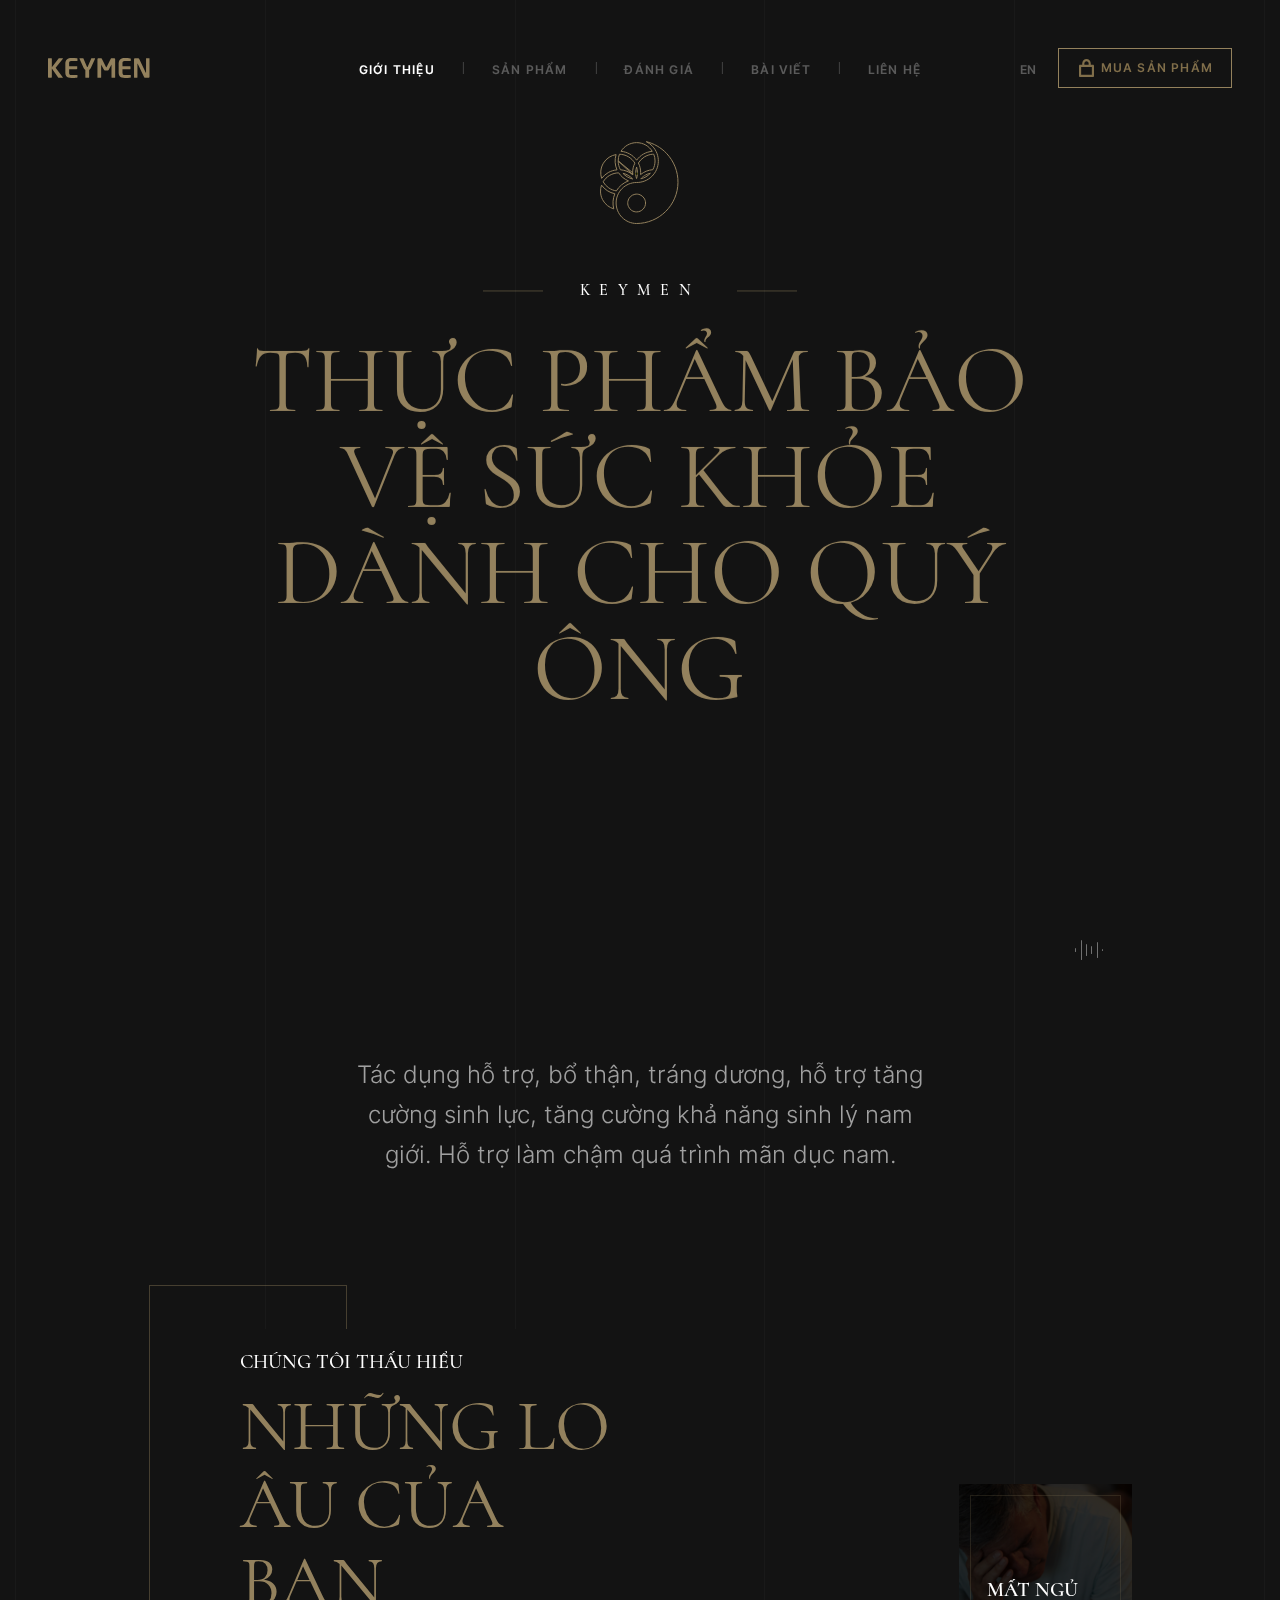
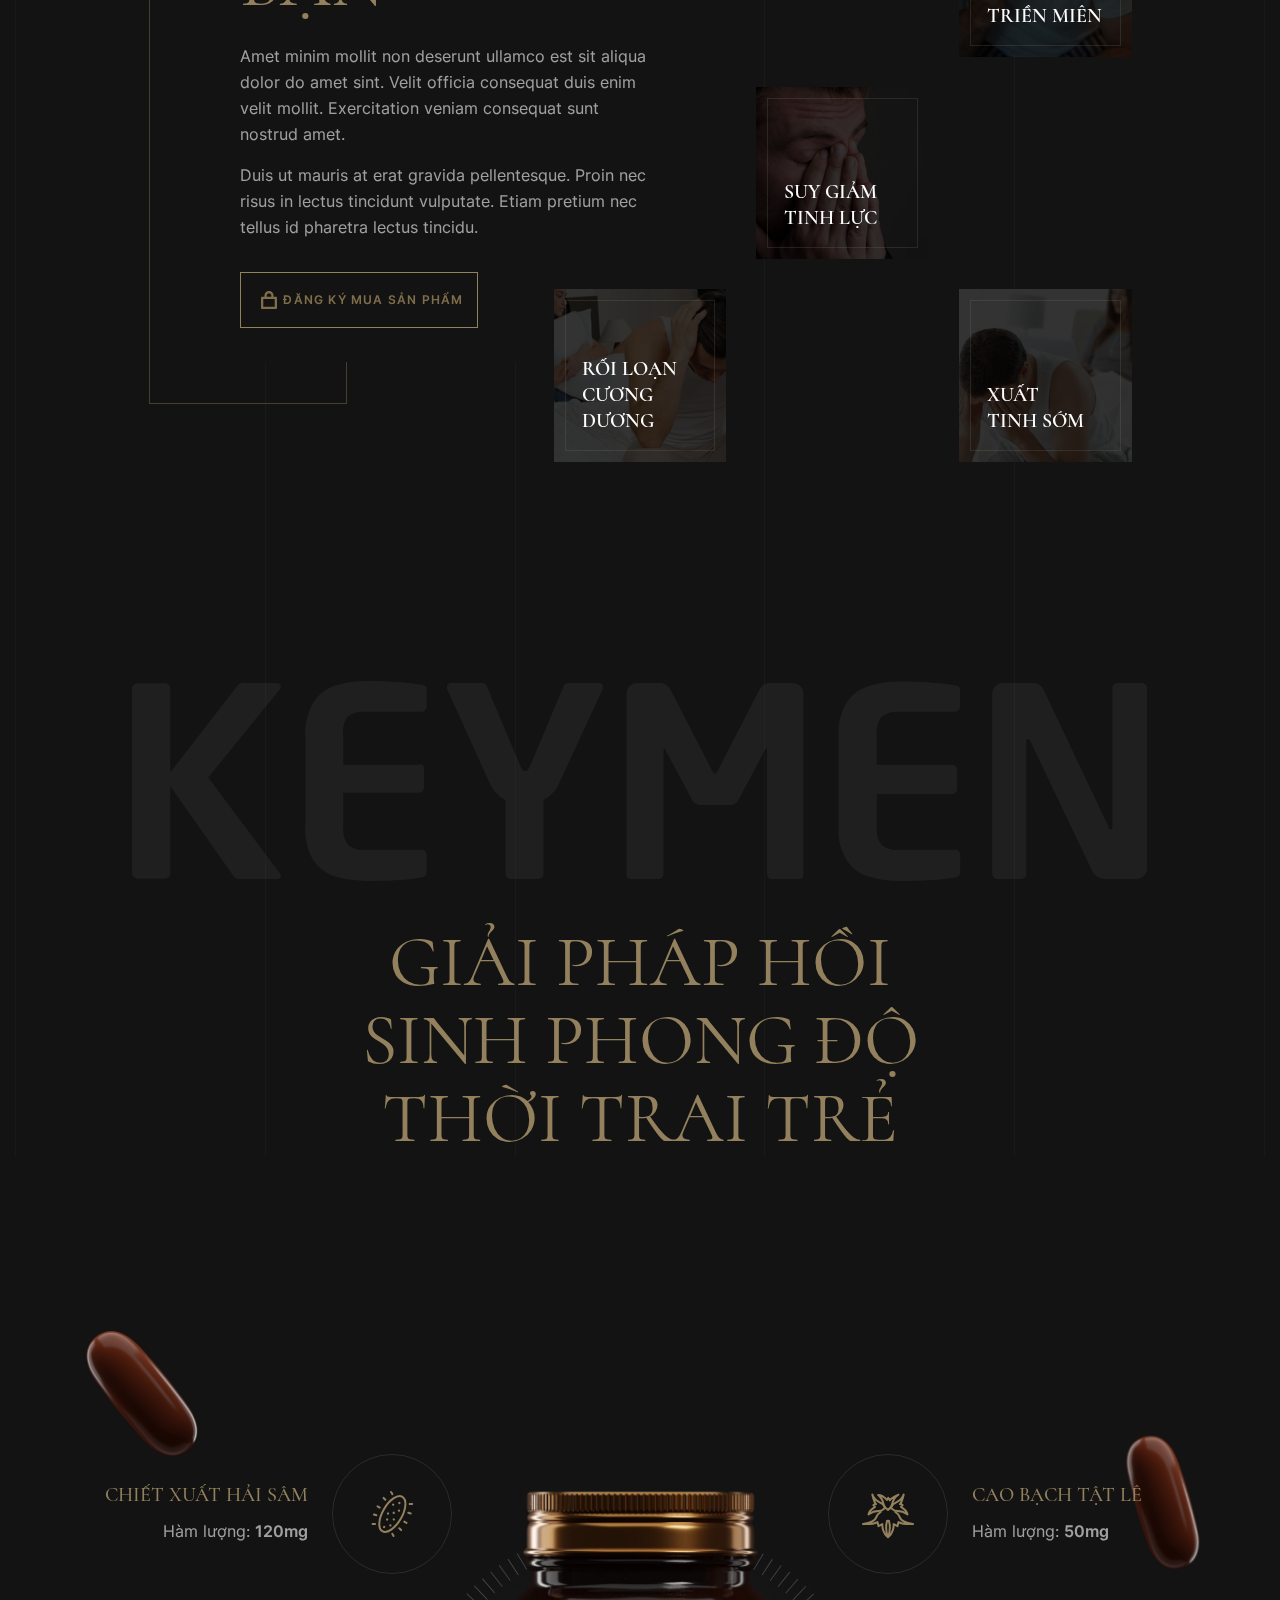
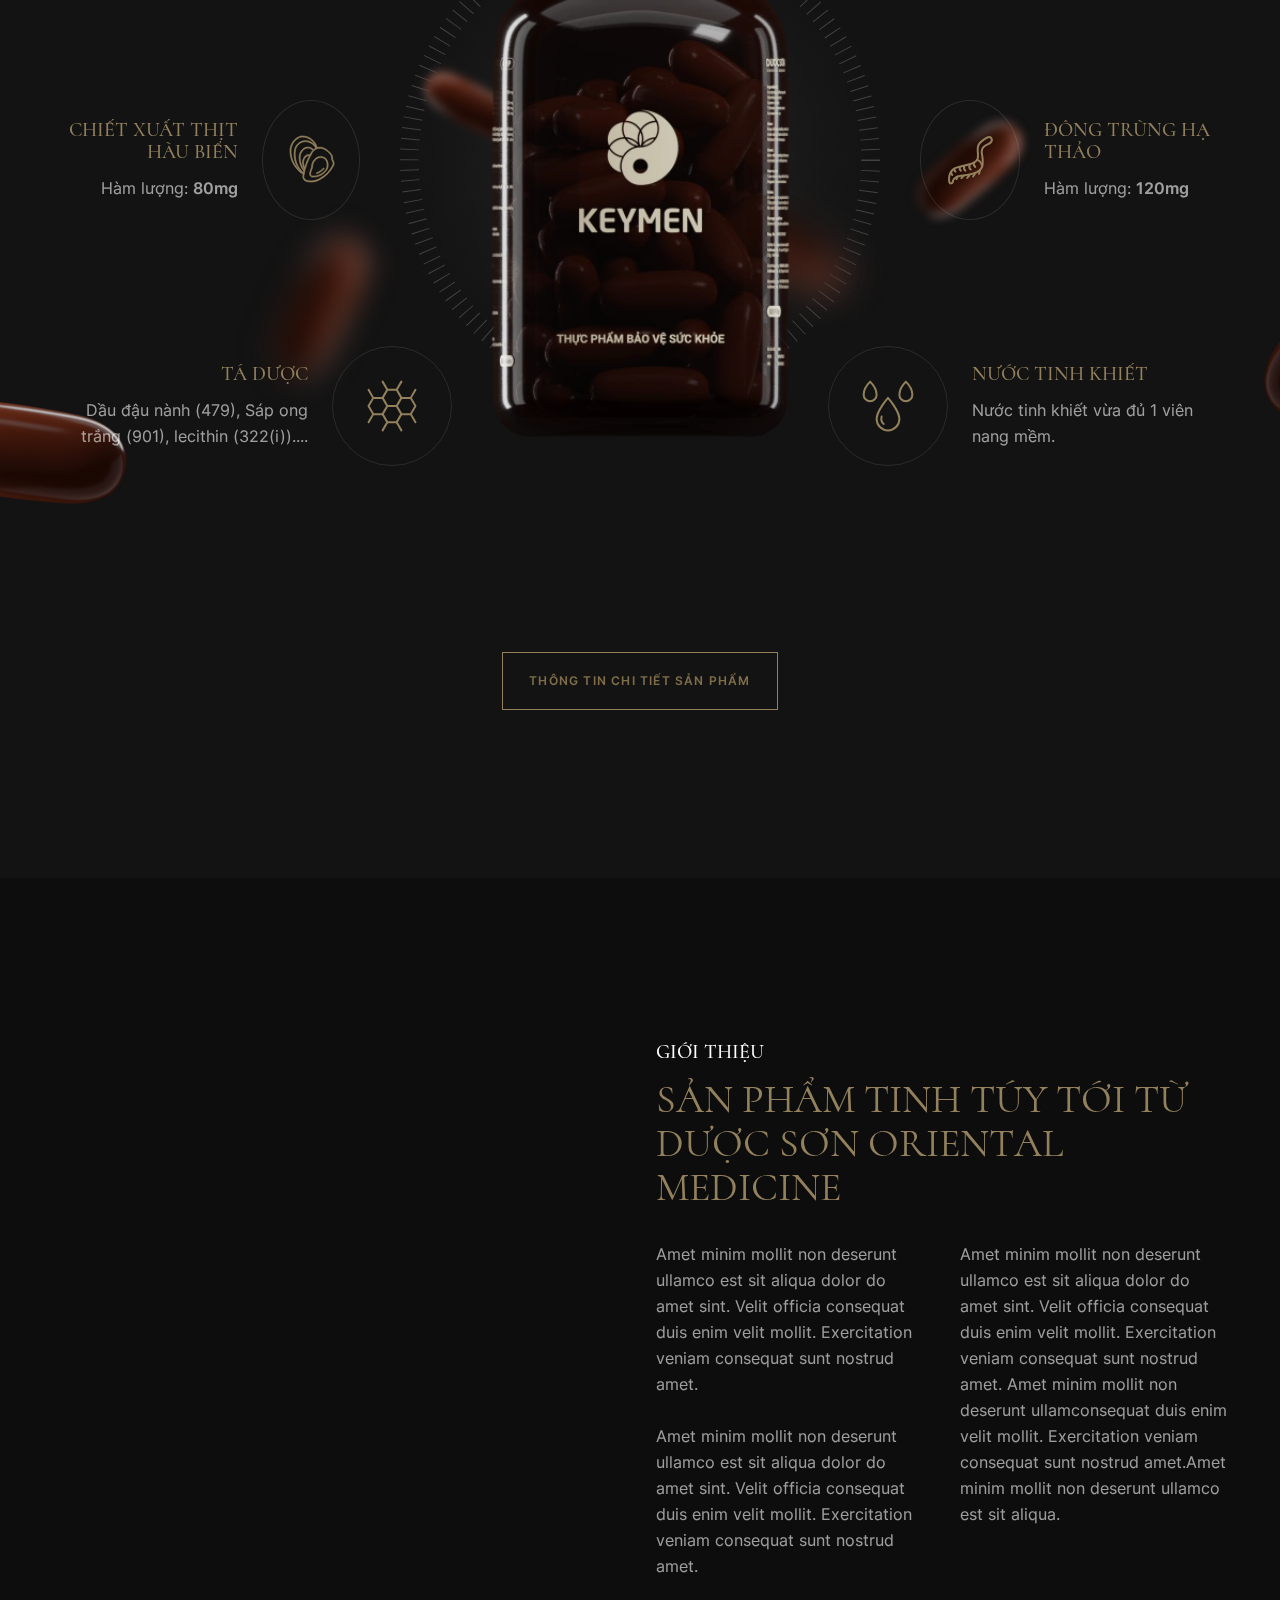
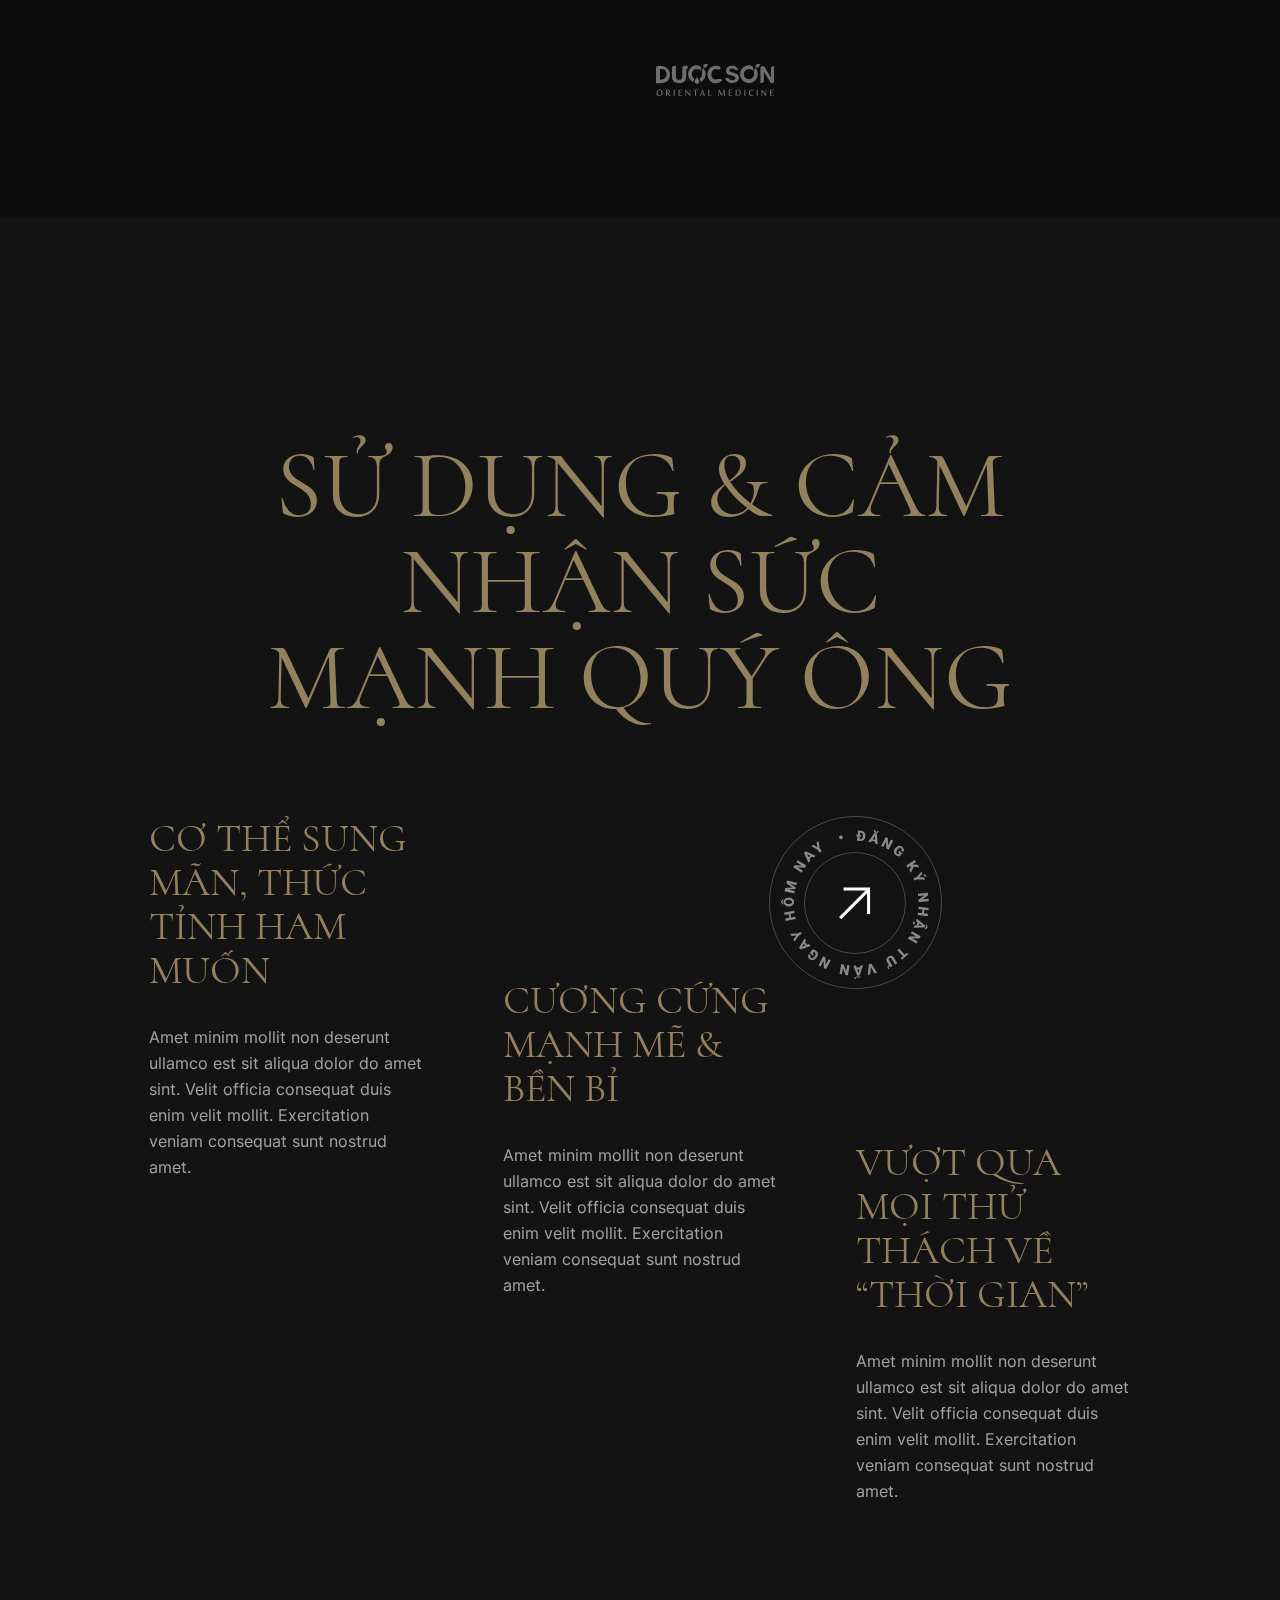
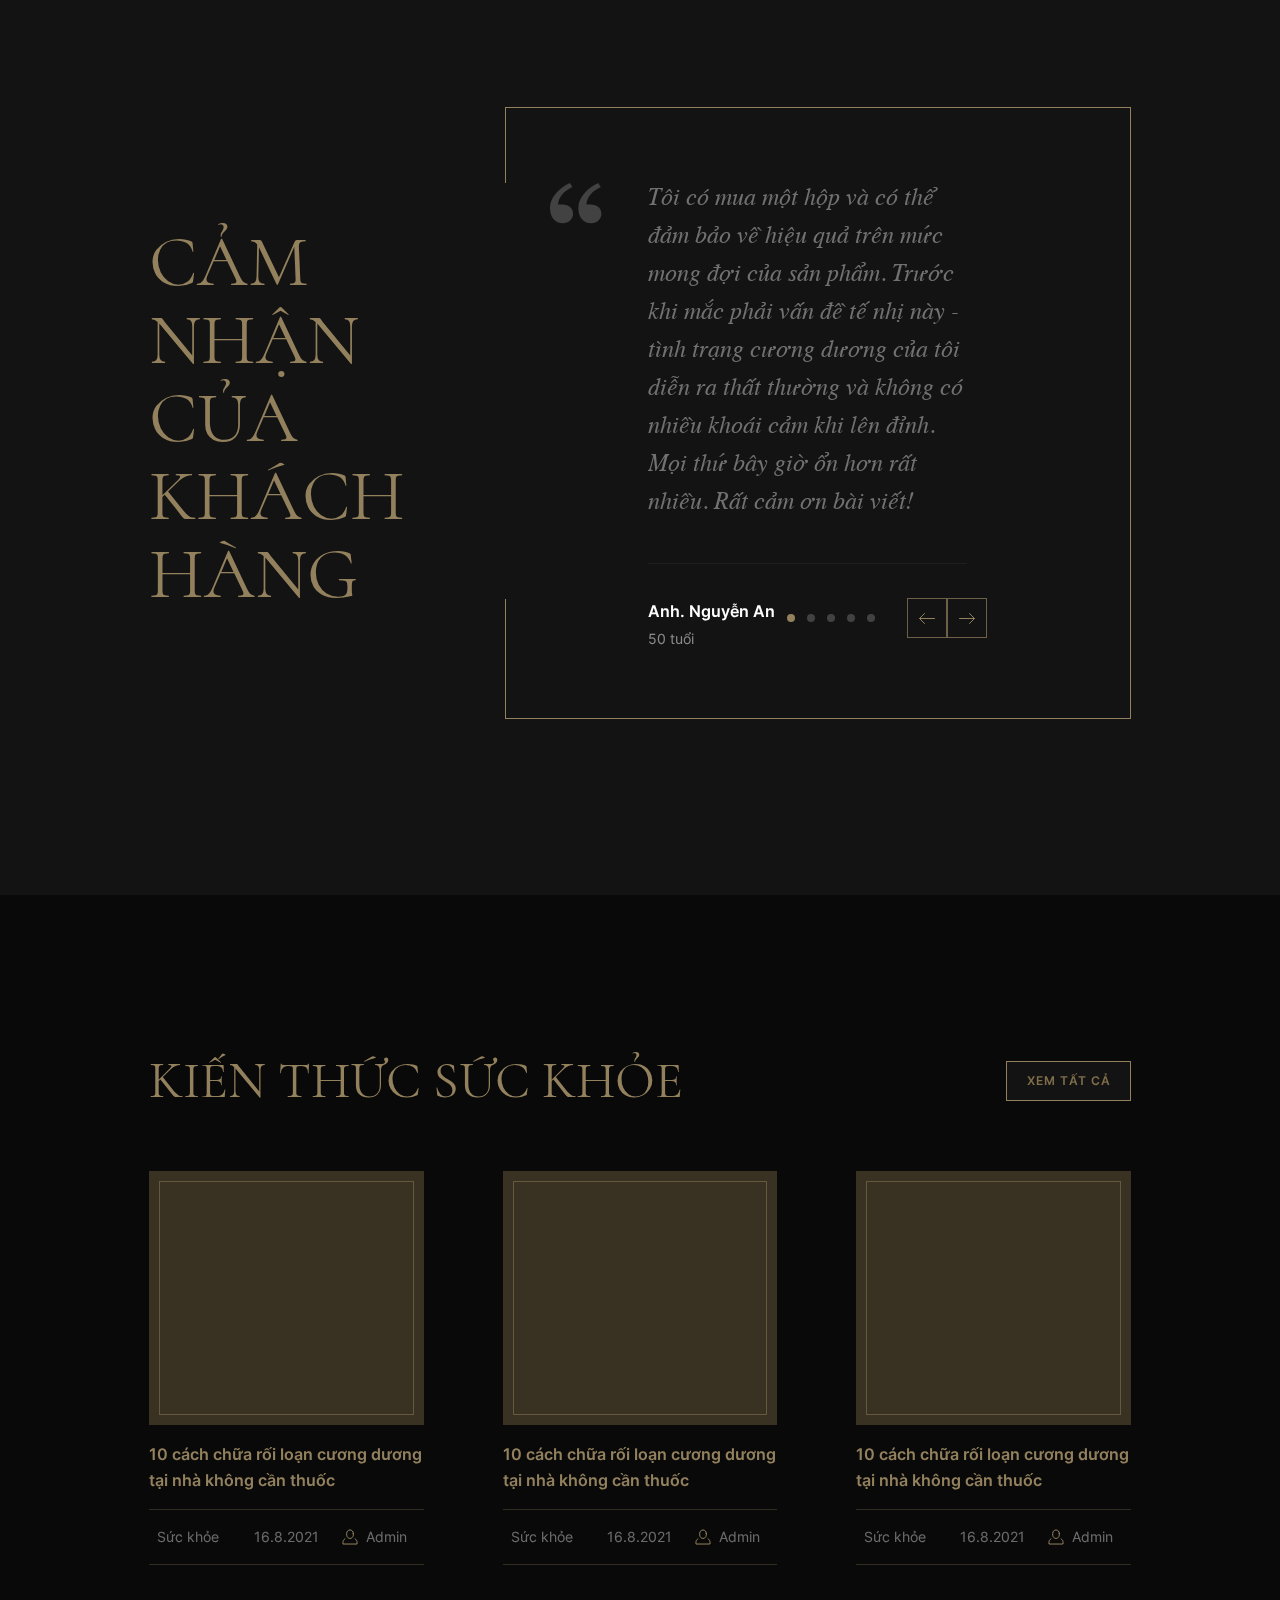
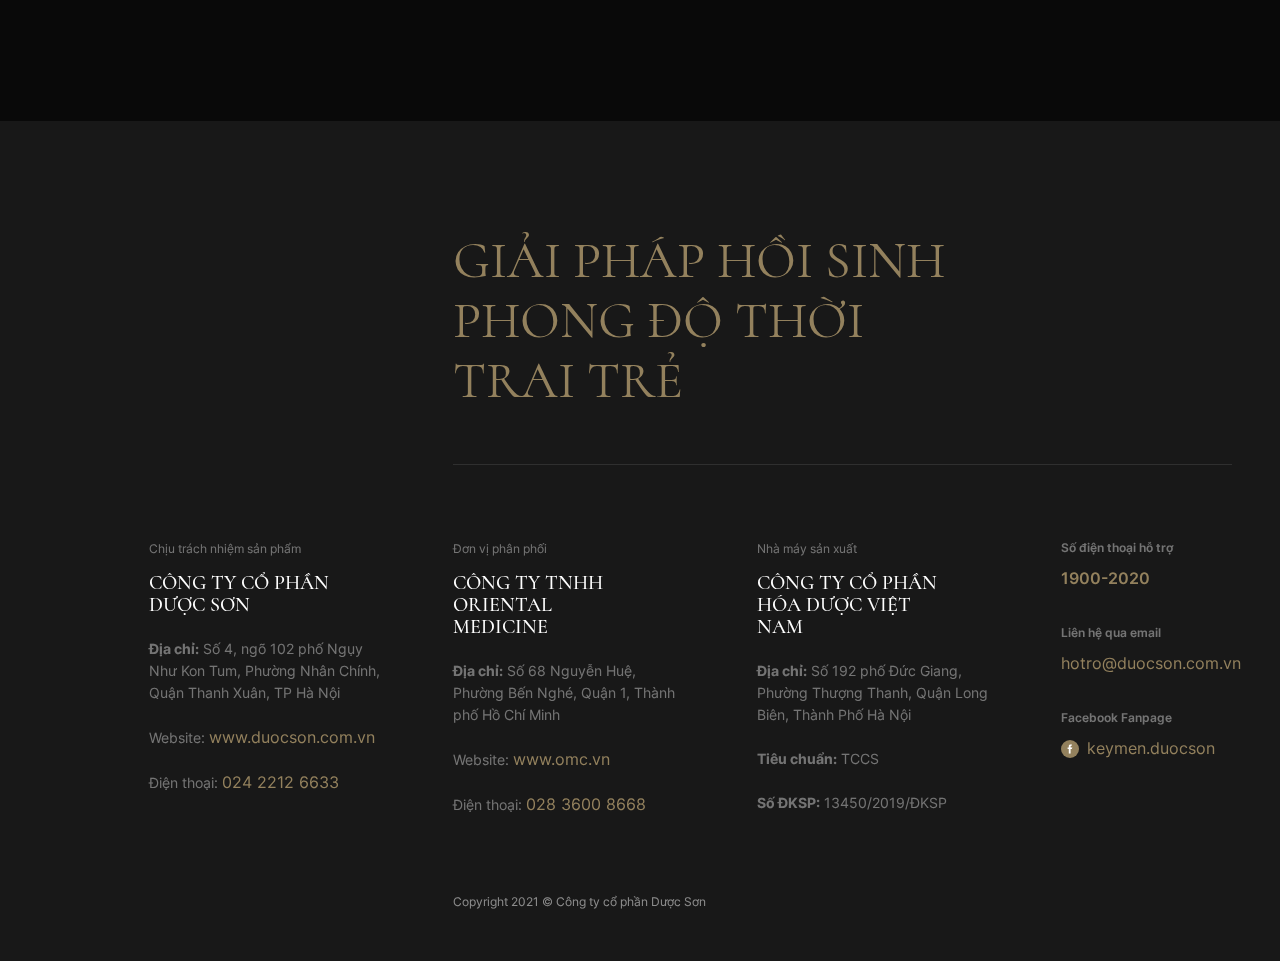
==== commit 85e3dca1: "Add files via upload" ====
--- a/index.html
+++ b/index.html
@@ -1 +1 @@
-<!doctype html><html><head><meta charset="UTF-8"/><meta name="viewport" content="width=device-width,initial-scale=1,maximum-scale=1,user-scalable=no"/><meta http-equiv="X-UA-Compatible" content="IE=edge,chrome=1"/><title>Keymen - Thực phẩm bảo vệ sức khỏe dành cho quý ông</title><link rel="icon" href="./img/favicon.ico" type="image/ico"><meta name="title" content=""/><meta name="description" content=""/><meta property="og:locale" content="vi"/><meta property="og:type" content="article"/><meta property="og:title" content=""/><meta property="og:description" content=""/><meta property="og:url" content=""/><meta property="og:site_name" content=""/><meta property="og:image" content=""/><link rel="icon" href="favicon.ico"><script defer="defer" src="bundle.main.js"></script><link href="style.min.css" rel="stylesheet"></head><body><header><div class="container"><div class="logo"><a href="./"><img src="img/logo-text.svg" alt=""></a></div><ul class="menu"><li><a href="#intro" class="link">Giới thiệu</a></li><span></span><li><a href="#product" class="link">Sản phẩm</a></li><span></span><li><a href="#testimonial" class="link">Đánh giá</a></li><span></span><li><a href="#blog" class="link">Bài viết</a></li><span></span><li><a href="#footer" class="link">Liên hệ</a></li></ul><div class="extra"><div class="extra_lang"><a href="lang">En</a></div><div class="button --hyperion" id="signupToggle"><span><span><img src="img/ic-cart.svg" alt=""> </span><span>Mua sản phẩm</span></span></div></div></div></header><div class="page-loading"><div class="page-loading__logo"><img src="img/loading-logo.svg" alt=""></div><div class="page-loading__text --first"><h5 class="heading --h5">Một sản phẩm từ</h5><h2 class="heading --h2">dược sơn<span>&nbsp;</span><br>oriental medicine</h2></div><div class="page-loading__text --second"><h5 class="heading --h5">Thực phẩm bảo vệ sức khỏe</h5><h2 class="heading --h2">giữ vững phong độ<span>&nbsp;</span><br>đỉnh cao của quý ông</h2></div></div><div class="homepage"><div class="wrapper scrollmain" data-scroll-container><div class="wrapper__background"><div class="grid-line" data-scroll><span class="grid"></span><span class="grid"></span><span class="grid"></span><span class="grid"></span><span class="grid"></span><span class="grid"></span><span class="grid"></span><span class="grid"></span><span class="grid"></span><span class="grid"></span><span class="grid"></span><span class="grid"></span></div></div><main><section class="schero scherohome" id="intro" data-name="intro" data-scroll-position="top"><div class="container --grid"><div class="scherohome__title"><div class="logo" data-scroll><img src="img/logo-hero.svg" alt=""></div><div class="scherohome__title-inner" data-scroll data-scroll-speed="1"><div class="sub-title"><span></span> Keymen <span></span></div><h1 class="heading --h1" data-splitting>Thực phẩm bảo vệ sức khỏe dành cho quý ông</h1></div></div><div class="scherohome__video" data-scroll data-scroll-speed="1.4"><video loop muted playsinline id="introVid"><source src="video/keymen-intro.m4v" type="video/mp4"></video></div></div></section><section class="scabout scabouthome"><div class="container --grid"><div class="scabouthome__sub-text" data-scroll>Tác dụng hỗ trợ, bổ thận, tráng dương, hỗ trợ tăng cường sinh lực, tăng cường khả năng sinh lý nam giới. Hỗ trợ làm chậm quá trình mãn dục nam.</div><div class="scabouthome__content" data-scroll><div class="scabouthome__content-inner" data-scroll data-scroll-speed="1"><span class="box"><div class="text"><h5 class="heading --h5">Chúng tôi thấu hiểu</h5><h2 class="heading --h2">Những lo âu của bạn</h2><p class="--text">Amet minim mollit non deserunt ullamco est sit aliqua dolor do amet sint. Velit officia consequat duis enim velit mollit. Exercitation veniam consequat sunt nostrud amet.</p><p class="--text --last">Duis ut mauris at erat gravida pellentesque. Proin nec risus in lectus tincidunt vulputate. Etiam pretium nec tellus id pharetra lectus tincidu.</p><div class="button --big --hyperion" id="signupToggleAbout"><span><span><img src="img/ic-cart.svg" alt=""> </span><span>Đăng ký mua sản phẩm</span></span></div></div></span></div><div class="scabouthome__content-items"><div class="about_item --first" data-scroll data-scroll-speed="1"><div class="about_item-image"><img src="img/about-item-1.jpg" loading="lazy" alt=""><div class="overlay"></div></div><div class="item-line"></div><p>Mất ngủ<br>triền miên</p></div><div class="about_item --second" data-scroll data-scroll-speed="2"><div class="about_item-image"><img src="img/about-item-2.jpg" loading="lazy" alt=""><div class="overlay"></div></div><div class="item-line"></div><p>Suy giảm<br>tinh lực</p></div><div class="about_item --third" data-scroll data-scroll-speed="1"><div class="about_item-image"><img src="img/about-item-3.jpg" loading="lazy" alt=""><div class="overlay"></div></div><div class="item-line"></div><p>Rối loạn<br>cương dương</p></div><div class="about_item --fourth" data-scroll data-scroll-speed="3"><div class="about_item-image"><img src="img/about-item-4.jpg" loading="lazy" alt=""><div class="overlay"></div></div><div class="item-line"></div><p>Xuất<br>tinh sớm</p></div></div></div></div></section><section class="scproduct scproducthome" id="product" data-name="product"><div class="container --grid"><img src="img/product-logo.svg" class="scproducthome__logo" alt="" data-scroll data-scroll-speed="1"><div class="scproducthome__title"><h2 class="heading --h2" data-splitting data-scroll data-scroll-speed="2">Giải pháp hồi sinh phong độ thời trai trẻ</h2></div></div></section><section class="scproduct scproducthome" id="productanim"><div class="container --grid"><div class="scproducthome__product"><div class="scproducthome__product-wrapper"><div class="product-background"><div class="bg-circle"><img src="img/product-circle-bg.svg" class="anim-rotate" alt=""></div><div class="bg-blur"><img src="img/bg-circle.png" class="bg-blur-img" alt=""></div></div><div class="product-pills"><div class="product-pills-inner" id="productpills"><div class="pills-box"><img src="img/pills-1.png" class="pill" alt=""> <img src="img/pills-1.png" class="pill" alt=""> <img src="img/pills-1.png" class="pill" alt=""> <img src="img/pills-1.png" class="pill" alt=""></div><div class="pills-box-right"><img src="img/pills-1.png" class="pill" alt=""> <img src="img/pills-1.png" class="pill" alt=""> <img src="img/pills-1.png" class="pill" alt=""> <img src="img/pills-1.png" class="pill" alt=""></div></div></div><div class="product-bottle"><div class="product-bottle-inner"></div></div></div><div class="product-features" id="productFea"><div class="features-box"><div class="feature-item"><div class="item-icon"><img src="img/ic-haisam.svg" alt=""></div><div class="item-text"><h5 class="heading --h5">Chiết xuất Hải sâm</h5><p class="--text">Hàm lượng: <span class="bold">120mg</span></p></div></div><div class="feature-item"><div class="item-icon"><img src="img/ic-hau.svg" alt=""></div><div class="item-text"><h5 class="heading --h5">Chiết xuất thịt Hàu biển</h5><p class="--text">Hàm lượng: <span class="bold">80mg</span></p></div></div><div class="feature-item"><div class="item-icon"><img src="img/ic-biochemistry.svg" alt=""></div><div class="item-text"><h5 class="heading --h5">Tá dược</h5><p class="--text">Dầu đậu nành (479), Sáp ong trắng<br>&nbsp;(901), lecithin (322(i))....</p></div></div></div><div class="features-box --right"><div class="feature-item"><div class="item-icon"><img src="img/ic-bachtatle.svg" alt=""></div><div class="item-text"><h5 class="heading --h5">Cao Bạch tật lê</h5><p class="--text">Hàm lượng: <span class="bold">50mg</span></p></div></div><div class="feature-item"><div class="item-icon"><img src="img/ic-dongtrung.svg" alt=""></div><div class="item-text"><h5 class="heading --h5">Đông Trùng Hạ Thảo</h5><p class="--text">Hàm lượng: <span class="bold">120mg</span></p></div></div><div class="feature-item"><div class="item-icon"><img src="img/ic-water.svg" alt=""></div><div class="item-text"><h5 class="heading --h5">Nước tinh khiết</h5><p class="--text">Nước tinh khiết vừa đủ 1<br>&nbsp;viên nang mềm.</p></div></div></div></div></div><div class="scproducthome__moreinfo"><div class="button --hyperion --product" id="moreInfo"><span><span>Thông tin chi tiết sản phẩm</span></span></div></div></div></section><section class="scintro scintrohome"><div class="container --grid"><div class="scintrohome__img" data-scroll data-scroll-speed="1"><img src="img/intro-img-3.png" loading="lazy" alt=""></div><div class="scintrohome__content" data-scroll><div class="content-title"><h5 class="heading --h5" data-splitting>Giới thiệu</h5><h4 class="heading --h4" data-splitting>sản phẩm tinh túy tới từ dược sơn oriental medicine</h4></div><div class="content-bodytext"><p class="--text">Amet minim mollit non deserunt ullamco est sit aliqua dolor do amet sint. Velit officia consequat duis enim velit mollit. Exercitation veniam consequat sunt nostrud amet.<br><br>Amet minim mollit non deserunt ullamco est sit aliqua dolor do amet sint. Velit officia consequat duis enim velit mollit. Exercitation veniam consequat sunt nostrud amet.</p><p class="--text">Amet minim mollit non deserunt ullamco est sit aliqua dolor do amet sint. Velit officia consequat duis enim velit mollit. Exercitation veniam consequat sunt nostrud amet. Amet minim mollit non deserunt ullamconsequat duis enim velit mollit. Exercitation veniam consequat sunt nostrud amet.Amet minim mollit non deserunt ullamco est sit aliqua.</p></div><div class="content-logo"><img src="img/duocson-logo.svg" alt=""></div></div></div></section><section class="scfeature scfeaturehome"><div class="container --grid"><div class="scfeaturehome__title" data-scroll data-scroll-speed="2"><h1 class="heading --h1" data-splitting>Sử dụng & Cảm nhận sức mạnh quý ông</h1></div><div class="scfeaturehome__features"><div class="features-cta" id="feaCta"><div class="outer-circle"><div class="cta-signup-text"><img src="img/signup-cta-text.svg" class="anim-rotate" alt=""></div><div class="inner-circle"><div class="ic-arrows"><img src="img/ic-arrow-signup.svg" class="ic-arrow" alt=""> <img src="img/ic-arrow-signup.svg" class="ic-arrow clone" alt=""></div></div></div></div><div class="features-box" data-scroll><div class="feature-item" data-scroll data-scroll-speed="1"><h4 class="heading --h4">CƠ THỂ SUNG MÃN, THỨC TỈNH HAM MUỐN</h4><p class="--text">Amet minim mollit non deserunt ullamco est sit aliqua dolor do amet sint. Velit officia consequat duis enim velit mollit. Exercitation veniam consequat sunt nostrud amet.</p></div><div class="feature-item" data-scroll data-scroll-speed="2"><h4 class="heading --h4">CƯƠNG CỨNG MẠNH MẼ & BỀN BỈ</h4><p class="--text">Amet minim mollit non deserunt ullamco est sit aliqua dolor do amet sint. Velit officia consequat duis enim velit mollit. Exercitation veniam consequat sunt nostrud amet.</p></div><div class="feature-item" data-scroll data-scroll-speed="1"><h4 class="heading --h4">VƯỢT QUA mọi THỬ THÁCH về “THỜI GIAN”</h4><p class="--text">Amet minim mollit non deserunt ullamco est sit aliqua dolor do amet sint. Velit officia consequat duis enim velit mollit. Exercitation veniam consequat sunt nostrud amet.</p></div></div></div></div></section><section class="sctestimonial sctestimonialhome" id="testimonial" data-name="testimonial"><div class="container --grid"><div class="sctestimonialhome__title" data-scroll data-scroll-speed="2"><h2 class="heading --h2" data-splitting>Cảm nhận của khách hàng</h2></div><div class="sctestimonialhome__content"><span class="line-mask"></span><div class="testimonial-quote"><img src="img/quote.svg" alt=""></div><div class="testimonial-slider"><div class="swiper-container"><div class="swiper-wrapper"><div class="swiper-slide"><div class="content-text" data-swiper-parallax="-100"><p>Tôi có mua một hộp và có thể đảm bảo về hiệu quả trên mức mong đợi của sản phẩm. Trước khi mắc phải vấn đề tế nhị này - tình trạng cương dương của tôi diễn ra thất thường và không có nhiều khoái cảm khi lên đỉnh. Mọi thứ bây giờ ổn hơn rất nhiều. Rất cảm ơn bài viết!</p></div><div class="content-person" data-swiper-parallax-opacity="0.5"><p class="--text bold" data-swiper-parallax="-200">Anh. Nguyễn An Ninh</p><p class="--text-s" data-swiper-parallax="-300">50 tuổi</p></div></div><div class="swiper-slide"><div class="content-text" data-swiper-parallax="-100"><p>Tôi có mua một hộp và có thể đảm bảo về hiệu quả trên mức mong đợi của sản phẩm. Trước khi mắc phải vấn đề tế nhị này - tình trạng cương dương của tôi diễn ra thất thường và không có nhiều khoái cảm khi lên đỉnh. Mọi thứ bây giờ ổn hơn rất nhiều. Rất cảm ơn bài viết!</p></div><div class="content-person" data-swiper-parallax-opacity="0.5"><p class="--text bold" data-swiper-parallax="-200">Anh. Nguyễn An Ninh</p><p class="--text-s" data-swiper-parallax="-300">50 tuổi</p></div></div><div class="swiper-slide"><div class="content-text" data-swiper-parallax="-100"><p>Tôi có mua một hộp và có thể đảm bảo về hiệu quả trên mức mong đợi của sản phẩm. Trước khi mắc phải vấn đề tế nhị này - tình trạng cương dương của tôi diễn ra thất thường và không có nhiều khoái cảm khi lên đỉnh. Mọi thứ bây giờ ổn hơn rất nhiều. Rất cảm ơn bài viết!</p></div><div class="content-person" data-swiper-parallax-opacity="0.5"><p class="--text bold" data-swiper-parallax="-200">Anh. Nguyễn An Ninh</p><p class="--text-s" data-swiper-parallax="-300">50 tuổi</p></div></div><div class="swiper-slide"><div class="content-text" data-swiper-parallax="-100"><p>Tôi có mua một hộp và có thể đảm bảo về hiệu quả trên mức mong đợi của sản phẩm. Trước khi mắc phải vấn đề tế nhị này - tình trạng cương dương của tôi diễn ra thất thường và không có nhiều khoái cảm khi lên đỉnh. Mọi thứ bây giờ ổn hơn rất nhiều. Rất cảm ơn bài viết!</p></div><div class="content-person" data-swiper-parallax-opacity="0.5"><p class="--text bold" data-swiper-parallax="-200">Anh. Nguyễn An Ninh</p><p class="--text-s" data-swiper-parallax="-300">50 tuổi</p></div></div><div class="swiper-slide"><div class="content-text" data-swiper-parallax="-100"><p>Tôi có mua một hộp và có thể đảm bảo về hiệu quả trên mức mong đợi của sản phẩm. Trước khi mắc phải vấn đề tế nhị này - tình trạng cương dương của tôi diễn ra thất thường và không có nhiều khoái cảm khi lên đỉnh. Mọi thứ bây giờ ổn hơn rất nhiều. Rất cảm ơn bài viết!</p></div><div class="content-person" data-swiper-parallax-opacity="0.5"><p class="--text bold" data-swiper-parallax="-200">Anh. Nguyễn An Ninh</p><p class="--text-s" data-swiper-parallax="-300">50 tuổi</p></div></div></div></div></div><div class="swiper-nav"><div class="swiper-pagination"></div><div class="nav-buttons"><div class="swiper-button-prev"><img src="img/ic-a-left.svg" alt=""></div><div class="swiper-button-next"><img src="img/ic-a-right.svg" alt=""></div></div></div></div></div></section><section class="schome scbloghome" id="blog" data-name="blog"><div class="container --grid"><div class="scbloghome__title"><h3 class="heading --h3">Kiến thức sức khỏe</h3><a href="blogs.html" class="button --hyperion"><span><span>Xem tất cả</span></span></a></div><div class="scbloghome__content" data-scroll data-scroll-speed="1"><div class="blog-item"><a href="#" class=""><div class="blog-img"><img src="img/blog-img-1.jpg" loading="lazy" alt=""><div class="overlay"></div><div class="item-line"></div></div><p class="blog-title --text bold --underline2">10 cách chữa rối loạn cương dương tại nhà không cần thuốc</p></a><div class="blog-info"><a href="#" class="info-block"><img src="img/ic-folder.svg" loading="lazy" alt=""><p class="--text-s">Sức khỏe</p></a><a href="#" class="info-block"><img src="img/ic-calendar.svg" loading="lazy" alt=""><p class="--text-s">16.8.2021</p></a><a href="#" class="info-block"><img src="img/ic-author.svg" loading="lazy" alt=""><p class="--text-s">Admin</p></a></div></div><div class="blog-item"><a href="#" class=""><div class="blog-img"><img src="img/blog-img-2.jpg" loading="lazy" alt=""><div class="overlay"></div><div class="item-line"></div></div><p class="blog-title --text bold">10 cách chữa rối loạn cương dương tại nhà không cần thuốc</p></a><div class="blog-info"><a href="#" class="info-block"><img src="img/ic-folder.svg" loading="lazy" alt=""><p class="--text-s">Sức khỏe</p></a><a href="#" class="info-block"><img src="img/ic-calendar.svg" loading="lazy" alt=""><p class="--text-s">16.8.2021</p></a><a href="#" class="info-block"><img src="img/ic-author.svg" loading="lazy" alt=""><p class="--text-s">Admin</p></a></div></div><div class="blog-item"><a href="#" class=""><div class="blog-img"><img src="img/blog-img-3.jpg" loading="lazy" alt=""><div class="overlay"></div><div class="item-line"></div></div><p class="blog-title --text bold">10 cách chữa rối loạn cương dương tại nhà không cần thuốc</p></a><div class="blog-info"><a href="#" class="info-block"><img src="img/ic-folder.svg" loading="lazy" alt=""><p class="--text-s">Sức khỏe</p></a><a href="#" class="info-block"><img src="img/ic-calendar.svg" loading="lazy" alt=""><p class="--text-s">16.8.2021</p></a><a href="#" class="info-block"><img src="img/ic-author.svg" loading="lazy" alt=""><p class="--text-s">Admin</p></a></div></div></div><a href="#" class="button --mobile">Xem tất cả</a></div></section></main><footer class="footer" id="footer"><div class="container --grid" data-scroll data-scroll-speed="-.5" data-scroll-position="bottom"><div class="footer__logo"><img src="img/footer-logo-full.svg" loading="lazy" alt=""></div><div class="footer__tagline"><h3 class="heading --h3">Giải pháp HỒI SINH PHONG ĐỘ THỜI TRAI TRẺ</h3><span></span></div><div class="footer__contact"><div class="contact-block"><p class="--text-xs">Chịu trách nhiệm sản phẩm</p><h5 class="heading --h5">CÔNG TY CỔ PHẦN DƯỢC SƠN</h5><p class="--text-s"><span>Địa chỉ:</span> Số 4, ngõ 102 phố Ngụy Như Kon Tum, Phường Nhân Chính, Quận Thanh Xuân, TP Hà Nội</p><p class="--text-s">Website: <a href="#" target="_blank" class="--underline">www.duocson.com.vn</a></p><p class="--text-s">Điện thoại: <a href="callto:02422126633" class="--underline">024 2212 6633</a></p></div><div class="contact-block"><p class="--text-xs">Đơn vị phân phối</p><h5 class="heading --h5">CÔNG TY TNHH ORIENTAL MEDICINE</h5><p class="--text-s"><span>Địa chỉ:</span> Số 68 Nguyễn Huệ, Phường Bến Nghé, Quận 1, Thành phố Hồ Chí Minh</p><p class="--text-s">Website: <a href="#" target="_blank" class="--underline">www.omc.vn</a></p><p class="--text-s">Điện thoại: <a href="callto:02836008668" class="--underline">028 3600 8668</a></p></div><div class="contact-block"><p class="--text-xs">Nhà máy sản xuất</p><h5 class="heading --h5">CÔNG TY CỔ PHẦN HÓA DƯỢC VIỆT NAM</h5><p class="--text-s"><span>Địa chỉ:</span> Số 192 phố Đức Giang, Phường Thượng Thanh, Quận Long Biên, Thành Phố Hà Nội</p><p class="--text-s"><span>Tiêu chuẩn:</span> TCCS</p><p class="--text-s"><span>Số ĐKSP:</span> 13450/2019/ĐKSP</p></div><div class="contact-info"><p class="--text-xs bold">Số điện thoại hỗ trợ</p><a href="callto:19002020" class="--text bold --underline">1900-2020</a><p class="--text-xs bold">Liên hệ qua email</p><a href="mailto:hotro@duocson.com.vn" class="--text --underline">hotro@duocson.com.vn</a><p class="--text-xs bold">Facebook Fanpage</p><a href="#" target="_blank" class="--text --underline"><span><div class="ic-footer"><img src="img/ic-fb-footer.svg" alt=""></div>keymen.duocson</span></a></div></div><div class="footer__copy"><p class="--text-xs">Copyright 2021 © Công ty cổ phần Dược Sơn</p></div></div></footer></div></div><div class="popup-info" id="about-1"><div class="overlay-popup"></div><div class="popup-wrapper"><div class="ic-close"><img src="img/ic-close.svg" alt=""></div><h4 class="heading --h4">Mất ngủ triền miên</h4><div class="popup-info__content"><p class="--text">Amet minim mollit non deserunt ullamco est sit aliqua dolor do amet sint. Velit officia consequat duis enim velit mollit. Exercitation veniam consequat sunt nostrud amet.<br><br>Duis ut mauris at erat gravida pellentesque. Proin nec risus in lectus tincidunt vulputate. Etiam pretium nec tellus id pharetra lectus tincidu. Duis ut mauris at erat gravida pellentesque. Proin nec risus in lectus tincidunt vulputate. Etiam pretium nec tellus id pharetra lectus tincidu.Duis ut mauris at erat gravida pellentesque. Proin nec risus in lectus tincidunt.<br><br>Duis ut mauris at erat gravida pellentesque. Proin nec risus in lectus tincidunt vulputate. Etiam pretium nec tellus id pharetra lectus tincidu. Duis ut mauris at erat gravida pellentesque. Proin nec risus in lectus tincidunt vulputate. Etiam pretium nec tellus id pharetra lectus tincidu.Duis ut mauris at erat gravida pellentesque. Proin nec risus in lectus tincidunt.</p></div></div></div><div class="popup-info" id="about-2"><div class="overlay-popup"></div><div class="popup-wrapper"><div class="ic-close"><img src="img/ic-close.svg" alt=""></div><h4 class="heading --h4">Suy giảm tinh lực</h4><div class="popup-info__content"><p class="--text">Amet minim mollit non deserunt ullamco est sit aliqua dolor do amet sint. Velit officia consequat duis enim velit mollit. Exercitation veniam consequat sunt nostrud amet.<br><br>Duis ut mauris at erat gravida pellentesque. Proin nec risus in lectus tincidunt vulputate. Etiam pretium nec tellus id pharetra lectus tincidu. Duis ut mauris at erat gravida pellentesque. Proin nec risus in lectus tincidunt vulputate. Etiam pretium nec tellus id pharetra lectus tincidu.Duis ut mauris at erat gravida pellentesque. Proin nec risus in lectus tincidunt.<br><br>Duis ut mauris at erat gravida pellentesque. Proin nec risus in lectus tincidunt vulputate. Etiam pretium nec tellus id pharetra lectus tincidu. Duis ut mauris at erat gravida pellentesque. Proin nec risus in lectus tincidunt vulputate. Etiam pretium nec tellus id pharetra lectus tincidu.Duis ut mauris at erat gravida pellentesque. Proin nec risus in lectus tincidunt.</p></div></div></div><div class="popup-info" id="about-3"><div class="overlay-popup"></div><div class="popup-wrapper"><div class="ic-close"><img src="img/ic-close.svg" alt=""></div><h4 class="heading --h4">Rối loạn cương dương</h4><div class="popup-info__content"><p class="--text">Amet minim mollit non deserunt ullamco est sit aliqua dolor do amet sint. Velit officia consequat duis enim velit mollit. Exercitation veniam consequat sunt nostrud amet.<br><br>Duis ut mauris at erat gravida pellentesque. Proin nec risus in lectus tincidunt vulputate. Etiam pretium nec tellus id pharetra lectus tincidu. Duis ut mauris at erat gravida pellentesque. Proin nec risus in lectus tincidunt vulputate. Etiam pretium nec tellus id pharetra lectus tincidu.Duis ut mauris at erat gravida pellentesque. Proin nec risus in lectus tincidunt.<br><br>Duis ut mauris at erat gravida pellentesque. Proin nec risus in lectus tincidunt vulputate. Etiam pretium nec tellus id pharetra lectus tincidu. Duis ut mauris at erat gravida pellentesque. Proin nec risus in lectus tincidunt vulputate. Etiam pretium nec tellus id pharetra lectus tincidu.Duis ut mauris at erat gravida pellentesque. Proin nec risus in lectus tincidunt.</p></div></div></div><div class="popup-info" id="about-4"><div class="overlay-popup"></div><div class="popup-wrapper"><div class="ic-close"><img src="img/ic-close.svg" alt=""></div><h4 class="heading --h4">Xuất tinh sớm</h4><div class="popup-info__content"><p class="--text">Amet minim mollit non deserunt ullamco est sit aliqua dolor do amet sint. Velit officia consequat duis enim velit mollit. Exercitation veniam consequat sunt nostrud amet.<br><br>Duis ut mauris at erat gravida pellentesque. Proin nec risus in lectus tincidunt vulputate. Etiam pretium nec tellus id pharetra lectus tincidu. Duis ut mauris at erat gravida pellentesque. Proin nec risus in lectus tincidunt vulputate. Etiam pretium nec tellus id pharetra lectus tincidu.Duis ut mauris at erat gravida pellentesque. Proin nec risus in lectus tincidunt.<br><br>Duis ut mauris at erat gravida pellentesque. Proin nec risus in lectus tincidunt vulputate. Etiam pretium nec tellus id pharetra lectus tincidu. Duis ut mauris at erat gravida pellentesque. Proin nec risus in lectus tincidunt vulputate. Etiam pretium nec tellus id pharetra lectus tincidu.Duis ut mauris at erat gravida pellentesque. Proin nec risus in lectus tincidunt.</p></div></div></div><div class="popup-signup" id="popupSignup"><div class="popup-signup__wrapper" id="popupSignupInner"><div class="poup-signup__content"><div class="ic-close" id="closeSignup"><img src="img/ic-close.svg" alt=""></div><h4 class="heading --h4">Đăng ký<br>mua sản phẩm</h4><div class="form__group"><div class="form__input --form-name"><input placeholder="Họ và tên" value=""></div><div class="form__input --form-phone"><input placeholder="Số điện thoại" value="" pattern="\d*"></div><div class="form__input --form-message"><textarea placeholder="Tin nhắn ( không bắt buộc)"></textarea></div><div class="form__submit"><div class="form-hotline"><img src="img/ic-hotline-gray.svg" alt=""> <a href="callto:0935099999" class="hotline-text">Hotline: <span class="--underline">0935.099.999</span></a></div><button class="buttonsubmit --submitform" id="signupSubmit"><span><span>Đăng ký</span></span></button></div></div></div></div></div><div class="popup-signup --success" id="popupSuccess"><div class="popup-signup__wrapper" id="popupSuccessInner"><div class="poup-signup__content"><div class="ic-close" id="closeSuccess"><img src="img/ic-close.svg" alt=""></div><h4 class="heading --h4">Đăng ký<br>thành công</h4><img src="img/popup-success.svg" class="popup-decor" alt=""><p class="--text --success">Cám ơn quý khách đã đăng ký trải nghiệm sản phẩm Keymen. Đội ngũ CSKH của Keymen sẽ liên lạc theo số điện thoại đã đăng ký để xác nhận đơn hàng và tư vấn trong thời gian sớm nhất!<br><br>Trân trọng!</p><button class="buttonsubmit --submitform" id="successClose"><span><span>Đóng cửa sổ</span></span></button></div></div></div><div class="popup-product-info" id="popupMoreInfo"><div class="product-info__overlay"></div><div class="product-info__slide"><div class="product-info__wrapper"><div class="ic-close" id="closeMoreInfo"><img src="img/ic-close.svg" alt=""></div><h4 class="heading --h4">Thông tin&nbsp;<br>sản phẩm</h4><div class="product-info__content"><h5 class="heading --h5">Tác dụng</h5><p class="--text">Key men hỗ trợ bộ thận, tráng dương, giúp tăng cường sinh lực, tăng cường khả năng sinh lý nam giới. Hỗ trợ làm chậm quá trình mãn dục nam.Amet minim mollit non deserunt ullamco est sit aliqua dolor do amet sint. Velit officia consequat duis enim velit mollit. Exercitation veniam consequat sunt nostrud amet.</p><p class="--text --last">Amet minim mollit non deserunt ullamco est sit aliqua dolor do amet sint. Velit officia consequat duis enim velit mollit. Exercitation veniam consequat sunt nostrud amet.</p><h5 class="heading --h5">Đối tượng sử dụng</h5><p class="--text --last">Nam giới trưởng thành bị suy giảm khả năng sinh lý, mãn dục sớm, đau lưng, mỏi gối, tiểu rắt, tiểu đêm nhiều lần do thận yếu.</p><h5 class="heading --h5">Thành phần</h5><p class="--text --last">Amet minim mollit non deserunt ullamco est sit aliqua dolor do amet sint. Velit officia consequat duis enim velit mollit. Exercitation veniam consequat sunt nostrud amet.</p><div class="content-ingredient"><img src="img/product-info-percent.svg" class="ingre-img-percent" alt=""> <img src="img/product-info-arrows.svg" class="ingre-img-arrows" alt=""><div class="ingredient"><div class="ingredient-item"><p class="--text bold">Bột Nấm Đông Trùng Hạ Thảo:&nbsp;<span class="--gold">120mg</span></p></div><div class="ingredient-item"><p class="--text bold">Cao Bạch tật lê:&nbsp;<span class="--gold">50mg</span></p></div><div class="ingredient-item"><p class="--text bold">Chiết xuất thịt Hàu biển:&nbsp;<span class="--gold">80mg</span></p></div><div class="ingredient-item"><p class="--text bold">Chiết xuất Hải sâm:&nbsp;<span class="--gold">120mg</span></p></div></div></div><div class="content-ingre-list"><div class="ingre-list-item"><div class="list-item-title"><img src="img/ic-check.svg" class="ic-check" alt=""><p class="--text bold">Chất nhũ hóa:</p></div><p class="--text">Dầu đậu nành (479), Sáp ong trắng (901), lecithin (322(i)).</p></div><div class="ingre-list-item"><div class="list-item-title"><img src="img/ic-check.svg" class="ic-check" alt=""><p class="--text bold">Vỏ nang:</p></div><p class="--text">Gelatin, chất bảo quản (nipagin, nipasol).</p></div><div class="ingre-list-item"><div class="list-item-title"><img src="img/ic-check.svg" class="ic-check" alt=""><p class="--text bold">Nước tinh khiết:</p></div><p class="--text">Nước tinh khiết vừa đủ 1 viên nang mềm.</p></div><div class="ingre-list-item"><div class="list-item-title"><img src="img/ic-check.svg" class="ic-check" alt=""><p class="--text bold">Chất làm ẩm:</p></div><p class="--text">Chất làm ẩm Glycerin (422). Chất ổn định sorbitol (420(i)).</p></div><div class="ingre-list-item"><div class="list-item-title"><img src="img/ic-check.svg" class="ic-check" alt=""><p class="--text bold">Chất nhũ hóa:</p></div><p class="--text">Dầu đậu nành (479), Sáp ong trắng (901), lecithin (322(i)).</p></div><div class="ingre-list-item"><div class="list-item-title"><img src="img/ic-check.svg" class="ic-check" alt=""><p class="--text bold">Chất tạo hương tổng hợp:</p></div><p class="--text">Ethyl vanilin, màu tổng hợp (Titanium Dioxide (171), Chocolate brown).</p></div><div class="ingre-list-item"><div class="list-item-title"><img src="img/ic-check.svg" class="ic-check" alt=""><p class="--text bold">Khối lượng tịnh:</p></div><p class="--text">Khối lượng trung bình viên: 800mg ± 7.5%.</p></div></div><h5 class="heading --h5">Hướng dẫn sử dụng</h5><p class="--text --last">Amet minim mollit non deserunt ullamco est sit aliqua dolor do amet sint. Velit officia consequat duis enim velit mollit. Exercitation veniam consequat sunt nostrud amet.</p><h5 class="heading --h5">Lưu Ý</h5><p class="--text --last">Amet minim mollit non deserunt ullamco est sit aliqua dolor do amet sint. Velit officia consequat duis enim velit mollit. Exercitation veniam consequat sunt nostrud amet.</p><h5 class="heading --h5">Bảo quản</h5><p class="--text --last">Amet minim mollit non deserunt ullamco est sit aliqua dolor do amet sint. Velit officia consequat duis enim velit mollit. Exercitation veniam consequat sunt nostrud amet.</p></div></div></div></div><nav class="nav"><div class="nav__logo"><img src="img/logo-text.svg" alt=""></div><div class="nav__menu"><div class="logo_lang"><a href="lang">En</a></div><div class="nav__toggle"><div class="button" id="navToggle"><span>Danh mục</span><div class="ic-block"><div class="draw-menu-ic"><span class="ic-menu"></span> <span class="ic-menu"></span> <span class="ic-menu"></span></div></div></div></div><div class="nav__menu-block"><ul class="menu"><li><a href="#intro" class="--text bold link active">Giới thiệu</a><span></span></li><li><a href="#product" class="--text bold link">Sản phẩm</a><span></span></li><li><a href="#testimonial" class="--text bold link">Đánh giá</a><span></span></li><li><a href="#blog" class="--text bold link">Bài viết</a><span></span></li><li><a href="#footer" class="--text bold link">Liên hệ</a></li></ul><div class="button buynow" id="signupToggleMobile">Mua sản phẩm</div></div></div></nav></body></html>+<!doctype html><html><head><meta charset="UTF-8"/><meta name="viewport" content="width=device-width,initial-scale=1,maximum-scale=1,user-scalable=no"/><meta http-equiv="X-UA-Compatible" content="IE=edge,chrome=1"/><title>Keymen - Thực phẩm bảo vệ sức khỏe dành cho quý ông</title><link rel="icon" href="./img/favicon.ico" type="image/ico"><meta name="title" content=""/><meta name="description" content=""/><meta property="og:locale" content="vi"/><meta property="og:type" content="article"/><meta property="og:title" content=""/><meta property="og:description" content=""/><meta property="og:url" content=""/><meta property="og:site_name" content=""/><meta property="og:image" content=""/><link rel="icon" href="favicon.ico"><script defer="defer" src="bundle.main.js"></script><link href="style.min.css" rel="stylesheet"></head><body><header><div class="container"><div class="logo"><a href="./"><img src="img/logo-text.svg" alt=""></a></div><ul class="menu"><li><a href="#intro" class="link">Giới thiệu</a></li><span></span><li><a href="#product" class="link">Sản phẩm</a></li><span></span><li><a href="#testimonial" class="link">Đánh giá</a></li><span></span><li><a href="#blog" class="link">Bài viết</a></li><span></span><li><a href="#footer" class="link">Liên hệ</a></li></ul><div class="extra"><div class="extra_lang"><a href="lang">En</a></div><div class="button --hyperion" id="signupToggle"><span><span><img src="img/ic-cart.svg" alt=""> </span><span>Mua sản phẩm</span></span></div></div></div></header><div class="page-loading is-loaded"><div class="page-loading__logo"><img src="img/loading-logo.svg" alt=""></div><div class="page-loading__text --first"><h5 class="heading --h5">Một sản phẩm từ</h5><h2 class="heading --h2">dược sơn<span>&nbsp;</span><br>oriental medicine</h2></div><div class="page-loading__text --second"><h5 class="heading --h5">Thực phẩm bảo vệ sức khỏe</h5><h2 class="heading --h2">giữ vững phong độ<span>&nbsp;</span><br>đỉnh cao của quý ông</h2></div></div><div class="homepage"><div class="wrapper scrollmain" data-scroll-container><div class="wrapper__background"><div class="grid-line" data-scroll><span class="grid"></span><span class="grid"></span><span class="grid"></span><span class="grid"></span><span class="grid"></span><span class="grid"></span><span class="grid"></span><span class="grid"></span><span class="grid"></span><span class="grid"></span><span class="grid"></span><span class="grid"></span></div></div><main><section class="schero scherohome" id="intro" data-name="intro" data-scroll-position="top"><div class="container --grid"><div class="scherohome__title"><div class="logo" data-scroll><img src="img/logo-hero.svg" alt=""></div><div class="scherohome__title-inner" data-scroll data-scroll-speed="1"><div class="sub-title"><span></span> Keymen <span></span></div><h1 class="heading --h1" data-splitting>Thực phẩm bảo vệ sức khỏe dành cho quý ông</h1></div></div><div class="scherohome__video" data-scroll data-scroll-speed="1.4"><video loop muted autoplay playsinline id="introVid"><source src="video/keymen-intro.m4v" type="video/mp4"></video><div class="sound-icon is-muted" id="soundIcon"><div class="sound-wave"><i class="bar"></i> <i class="bar"></i> <i class="bar"></i> <i class="bar"></i> <i class="bar"></i> <i class="bar"></i></div></div></div></div></section><section class="scabout scabouthome"><div class="container --grid"><div class="scabouthome__sub-text" data-scroll>Tác dụng hỗ trợ, bổ thận, tráng dương, hỗ trợ tăng cường sinh lực, tăng cường khả năng sinh lý nam giới. Hỗ trợ làm chậm quá trình mãn dục nam.</div><div class="scabouthome__content" data-scroll><div class="scabouthome__content-inner" data-scroll data-scroll-speed="1"><span class="box"><div class="text"><h5 class="heading --h5">Chúng tôi thấu hiểu</h5><h2 class="heading --h2">Những lo âu của bạn</h2><p class="--text">Amet minim mollit non deserunt ullamco est sit aliqua dolor do amet sint. Velit officia consequat duis enim velit mollit. Exercitation veniam consequat sunt nostrud amet.</p><p class="--text --last">Duis ut mauris at erat gravida pellentesque. Proin nec risus in lectus tincidunt vulputate. Etiam pretium nec tellus id pharetra lectus tincidu.</p><div class="button --big --hyperion" id="signupToggleAbout"><span><span><img src="img/ic-cart.svg" alt=""> </span><span>Đăng ký mua sản phẩm</span></span></div></div></span></div><div class="scabouthome__content-items"><div class="about_item --first" data-scroll data-scroll-speed="1"><div class="about_item-image"><img src="img/about-item-1.jpg" loading="lazy" alt=""><div class="overlay"></div></div><div class="item-line"></div><p>Mất ngủ<br>triền miên</p></div><div class="about_item --second" data-scroll data-scroll-speed="2"><div class="about_item-image"><img src="img/about-item-2.jpg" loading="lazy" alt=""><div class="overlay"></div></div><div class="item-line"></div><p>Suy giảm<br>tinh lực</p></div><div class="about_item --third" data-scroll data-scroll-speed="1"><div class="about_item-image"><img src="img/about-item-3.jpg" loading="lazy" alt=""><div class="overlay"></div></div><div class="item-line"></div><p>Rối loạn<br>cương dương</p></div><div class="about_item --fourth" data-scroll data-scroll-speed="3"><div class="about_item-image"><img src="img/about-item-4.jpg" loading="lazy" alt=""><div class="overlay"></div></div><div class="item-line"></div><p>Xuất<br>tinh sớm</p></div></div></div></div></section><section class="scproduct scproducthome" id="product" data-name="product"><div class="container --grid"><img src="img/product-logo.svg" class="scproducthome__logo" alt="" data-scroll data-scroll-speed="1"><div class="scproducthome__title"><h2 class="heading --h2" data-splitting data-scroll data-scroll-speed="2">Giải pháp hồi sinh phong độ thời trai trẻ</h2></div></div></section><section class="scproduct scproducthome" id="productanim"><div class="container --grid"><div class="scproducthome__product"><div class="scproducthome__product-wrapper"><div class="product-background"><div class="bg-circle"><img src="img/product-circle-bg.svg" class="anim-rotate" alt=""></div><div class="bg-blur"><img src="img/bg-circle.png" class="bg-blur-img" alt=""></div></div><div class="product-pills"><div class="product-pills-inner" id="productpills"><div class="pills-box"><img src="img/pills-1.png" class="pill" alt=""> <img src="img/pills-1.png" class="pill" alt=""> <img src="img/pills-1.png" class="pill" alt=""> <img src="img/pills-1.png" class="pill" alt=""></div><div class="pills-box-right"><img src="img/pills-1.png" class="pill" alt=""> <img src="img/pills-1.png" class="pill" alt=""> <img src="img/pills-1.png" class="pill" alt=""> <img src="img/pills-1.png" class="pill" alt=""></div></div></div><div class="product-bottle"><div class="product-bottle-inner"></div></div></div><div class="product-features" id="productFea"><div class="features-box"><div class="feature-item"><div class="item-icon"><img src="img/ic-haisam.svg" alt=""></div><div class="item-text"><h5 class="heading --h5">Chiết xuất Hải sâm</h5><p class="--text">Hàm lượng: <span class="bold">120mg</span></p></div></div><div class="feature-item"><div class="item-icon"><img src="img/ic-hau.svg" alt=""></div><div class="item-text"><h5 class="heading --h5">Chiết xuất thịt Hàu biển</h5><p class="--text">Hàm lượng: <span class="bold">80mg</span></p></div></div><div class="feature-item"><div class="item-icon"><img src="img/ic-biochemistry.svg" alt=""></div><div class="item-text"><h5 class="heading --h5">Tá dược</h5><p class="--text">Dầu đậu nành (479), Sáp ong trắng<br>&nbsp;(901), lecithin (322(i))....</p></div></div></div><div class="features-box --right"><div class="feature-item"><div class="item-icon"><img src="img/ic-bachtatle.svg" alt=""></div><div class="item-text"><h5 class="heading --h5">Cao Bạch tật lê</h5><p class="--text">Hàm lượng: <span class="bold">50mg</span></p></div></div><div class="feature-item"><div class="item-icon"><img src="img/ic-dongtrung.svg" alt=""></div><div class="item-text"><h5 class="heading --h5">Đông Trùng Hạ Thảo</h5><p class="--text">Hàm lượng: <span class="bold">120mg</span></p></div></div><div class="feature-item"><div class="item-icon"><img src="img/ic-water.svg" alt=""></div><div class="item-text"><h5 class="heading --h5">Nước tinh khiết</h5><p class="--text">Nước tinh khiết vừa đủ 1<br>&nbsp;viên nang mềm.</p></div></div></div></div></div><div class="scproducthome__moreinfo"><div class="button --hyperion --product" id="moreInfo"><span><span>Thông tin chi tiết sản phẩm</span></span></div></div></div></section><section class="scintro scintrohome"><div class="container --grid"><div class="scintrohome__img" data-scroll data-scroll-speed="1"><img src="img/intro-img-3.png" loading="lazy" alt=""></div><div class="scintrohome__content" data-scroll><div class="content-title"><h5 class="heading --h5" data-splitting>Giới thiệu</h5><h4 class="heading --h4" data-splitting>sản phẩm tinh túy tới từ dược sơn oriental medicine</h4></div><div class="content-bodytext"><p class="--text">Amet minim mollit non deserunt ullamco est sit aliqua dolor do amet sint. Velit officia consequat duis enim velit mollit. Exercitation veniam consequat sunt nostrud amet.<br><br>Amet minim mollit non deserunt ullamco est sit aliqua dolor do amet sint. Velit officia consequat duis enim velit mollit. Exercitation veniam consequat sunt nostrud amet.</p><p class="--text">Amet minim mollit non deserunt ullamco est sit aliqua dolor do amet sint. Velit officia consequat duis enim velit mollit. Exercitation veniam consequat sunt nostrud amet. Amet minim mollit non deserunt ullamconsequat duis enim velit mollit. Exercitation veniam consequat sunt nostrud amet.Amet minim mollit non deserunt ullamco est sit aliqua.</p></div><div class="content-logo"><img src="img/duocson-logo.svg" alt=""></div></div></div></section><section class="scfeature scfeaturehome"><div class="container --grid"><div class="scfeaturehome__title" data-scroll data-scroll-speed="2"><h1 class="heading --h1" data-splitting>Sử dụng & Cảm nhận sức mạnh quý ông</h1></div><div class="scfeaturehome__features"><div class="features-cta" id="feaCta"><div class="outer-circle"><div class="cta-signup-text"><img src="img/signup-cta-text.svg" class="anim-rotate" alt=""></div><div class="inner-circle"><div class="ic-arrows"><img src="img/ic-arrow-signup.svg" class="ic-arrow" alt=""> <img src="img/ic-arrow-signup.svg" class="ic-arrow clone" alt=""></div></div></div></div><div class="features-box" data-scroll><div class="feature-item" data-scroll data-scroll-speed="1"><h4 class="heading --h4">CƠ THỂ SUNG MÃN, THỨC TỈNH HAM MUỐN</h4><p class="--text">Amet minim mollit non deserunt ullamco est sit aliqua dolor do amet sint. Velit officia consequat duis enim velit mollit. Exercitation veniam consequat sunt nostrud amet.</p></div><div class="feature-item" data-scroll data-scroll-speed="2"><h4 class="heading --h4">CƯƠNG CỨNG MẠNH MẼ & BỀN BỈ</h4><p class="--text">Amet minim mollit non deserunt ullamco est sit aliqua dolor do amet sint. Velit officia consequat duis enim velit mollit. Exercitation veniam consequat sunt nostrud amet.</p></div><div class="feature-item" data-scroll data-scroll-speed="1"><h4 class="heading --h4">VƯỢT QUA mọi THỬ THÁCH về “THỜI GIAN”</h4><p class="--text">Amet minim mollit non deserunt ullamco est sit aliqua dolor do amet sint. Velit officia consequat duis enim velit mollit. Exercitation veniam consequat sunt nostrud amet.</p></div></div></div></div></section><section class="sctestimonial sctestimonialhome" id="testimonial" data-name="testimonial"><div class="container --grid"><div class="sctestimonialhome__title" data-scroll data-scroll-speed="2"><h2 class="heading --h2" data-splitting>Cảm nhận của khách hàng</h2></div><div class="sctestimonialhome__content"><span class="line-mask"></span><div class="testimonial-quote"><img src="img/quote.svg" alt=""></div><div class="testimonial-slider"><div class="swiper-container"><div class="swiper-wrapper"><div class="swiper-slide"><div class="content-text" data-swiper-parallax="-100"><p>Tôi có mua một hộp và có thể đảm bảo về hiệu quả trên mức mong đợi của sản phẩm. Trước khi mắc phải vấn đề tế nhị này - tình trạng cương dương của tôi diễn ra thất thường và không có nhiều khoái cảm khi lên đỉnh. Mọi thứ bây giờ ổn hơn rất nhiều. Rất cảm ơn bài viết!</p></div><div class="content-person" data-swiper-parallax-opacity="0.5"><p class="--text bold" data-swiper-parallax="-200">Anh. Nguyễn An Ninh</p><p class="--text-s" data-swiper-parallax="-300">50 tuổi</p></div></div><div class="swiper-slide"><div class="content-text" data-swiper-parallax="-100"><p>Tôi có mua một hộp và có thể đảm bảo về hiệu quả trên mức mong đợi của sản phẩm. Trước khi mắc phải vấn đề tế nhị này - tình trạng cương dương của tôi diễn ra thất thường và không có nhiều khoái cảm khi lên đỉnh. Mọi thứ bây giờ ổn hơn rất nhiều. Rất cảm ơn bài viết!</p></div><div class="content-person" data-swiper-parallax-opacity="0.5"><p class="--text bold" data-swiper-parallax="-200">Anh. Nguyễn An Ninh</p><p class="--text-s" data-swiper-parallax="-300">50 tuổi</p></div></div><div class="swiper-slide"><div class="content-text" data-swiper-parallax="-100"><p>Tôi có mua một hộp và có thể đảm bảo về hiệu quả trên mức mong đợi của sản phẩm. Trước khi mắc phải vấn đề tế nhị này - tình trạng cương dương của tôi diễn ra thất thường và không có nhiều khoái cảm khi lên đỉnh. Mọi thứ bây giờ ổn hơn rất nhiều. Rất cảm ơn bài viết!</p></div><div class="content-person" data-swiper-parallax-opacity="0.5"><p class="--text bold" data-swiper-parallax="-200">Anh. Nguyễn An Ninh</p><p class="--text-s" data-swiper-parallax="-300">50 tuổi</p></div></div><div class="swiper-slide"><div class="content-text" data-swiper-parallax="-100"><p>Tôi có mua một hộp và có thể đảm bảo về hiệu quả trên mức mong đợi của sản phẩm. Trước khi mắc phải vấn đề tế nhị này - tình trạng cương dương của tôi diễn ra thất thường và không có nhiều khoái cảm khi lên đỉnh. Mọi thứ bây giờ ổn hơn rất nhiều. Rất cảm ơn bài viết!</p></div><div class="content-person" data-swiper-parallax-opacity="0.5"><p class="--text bold" data-swiper-parallax="-200">Anh. Nguyễn An Ninh</p><p class="--text-s" data-swiper-parallax="-300">50 tuổi</p></div></div><div class="swiper-slide"><div class="content-text" data-swiper-parallax="-100"><p>Tôi có mua một hộp và có thể đảm bảo về hiệu quả trên mức mong đợi của sản phẩm. Trước khi mắc phải vấn đề tế nhị này - tình trạng cương dương của tôi diễn ra thất thường và không có nhiều khoái cảm khi lên đỉnh. Mọi thứ bây giờ ổn hơn rất nhiều. Rất cảm ơn bài viết!</p></div><div class="content-person" data-swiper-parallax-opacity="0.5"><p class="--text bold" data-swiper-parallax="-200">Anh. Nguyễn An Ninh</p><p class="--text-s" data-swiper-parallax="-300">50 tuổi</p></div></div></div></div></div><div class="swiper-nav"><div class="swiper-pagination"></div><div class="nav-buttons"><div class="swiper-button-prev"><img src="img/ic-a-left.svg" alt=""></div><div class="swiper-button-next"><img src="img/ic-a-right.svg" alt=""></div></div></div></div></div></section><section class="schome scbloghome" id="blog" data-name="blog"><div class="container --grid"><div class="scbloghome__title"><h3 class="heading --h3">Kiến thức sức khỏe</h3><a href="blogs.html" class="button --hyperion"><span><span>Xem tất cả</span></span></a></div><div class="scbloghome__content" data-scroll data-scroll-speed="1"><div class="blog-item"><a href="#" class=""><div class="blog-img"><img src="img/blog-img-1.jpg" loading="lazy" alt=""><div class="overlay"></div><div class="item-line"></div></div><p class="blog-title --text bold --underline2">10 cách chữa rối loạn cương dương tại nhà không cần thuốc</p></a><div class="blog-info"><a href="#" class="info-block"><img src="img/ic-folder.svg" loading="lazy" alt=""><p class="--text-s">Sức khỏe</p></a><a href="#" class="info-block"><img src="img/ic-calendar.svg" loading="lazy" alt=""><p class="--text-s">16.8.2021</p></a><a href="#" class="info-block"><img src="img/ic-author.svg" loading="lazy" alt=""><p class="--text-s">Admin</p></a></div></div><div class="blog-item"><a href="#" class=""><div class="blog-img"><img src="img/blog-img-2.jpg" loading="lazy" alt=""><div class="overlay"></div><div class="item-line"></div></div><p class="blog-title --text bold">10 cách chữa rối loạn cương dương tại nhà không cần thuốc</p></a><div class="blog-info"><a href="#" class="info-block"><img src="img/ic-folder.svg" loading="lazy" alt=""><p class="--text-s">Sức khỏe</p></a><a href="#" class="info-block"><img src="img/ic-calendar.svg" loading="lazy" alt=""><p class="--text-s">16.8.2021</p></a><a href="#" class="info-block"><img src="img/ic-author.svg" loading="lazy" alt=""><p class="--text-s">Admin</p></a></div></div><div class="blog-item"><a href="#" class=""><div class="blog-img"><img src="img/blog-img-3.jpg" loading="lazy" alt=""><div class="overlay"></div><div class="item-line"></div></div><p class="blog-title --text bold">10 cách chữa rối loạn cương dương tại nhà không cần thuốc</p></a><div class="blog-info"><a href="#" class="info-block"><img src="img/ic-folder.svg" loading="lazy" alt=""><p class="--text-s">Sức khỏe</p></a><a href="#" class="info-block"><img src="img/ic-calendar.svg" loading="lazy" alt=""><p class="--text-s">16.8.2021</p></a><a href="#" class="info-block"><img src="img/ic-author.svg" loading="lazy" alt=""><p class="--text-s">Admin</p></a></div></div></div><a href="#" class="button --mobile">Xem tất cả</a></div></section></main><footer class="footer" id="footer"><div class="container --grid" data-scroll data-scroll-speed="-.5" data-scroll-position="bottom"><div class="footer__logo"><img src="img/footer-logo-full.svg" loading="lazy" alt=""></div><div class="footer__tagline"><h3 class="heading --h3">Giải pháp HỒI SINH PHONG ĐỘ THỜI TRAI TRẺ</h3><span></span></div><div class="footer__contact"><div class="contact-block"><p class="--text-xs">Chịu trách nhiệm sản phẩm</p><h5 class="heading --h5">CÔNG TY CỔ PHẦN DƯỢC SƠN</h5><p class="--text-s"><span>Địa chỉ:</span> Số 4, ngõ 102 phố Ngụy Như Kon Tum, Phường Nhân Chính, Quận Thanh Xuân, TP Hà Nội</p><p class="--text-s">Website: <a href="#" target="_blank" class="--underline">www.duocson.com.vn</a></p><p class="--text-s">Điện thoại: <a href="callto:02422126633" class="--underline">024 2212 6633</a></p></div><div class="contact-block"><p class="--text-xs">Đơn vị phân phối</p><h5 class="heading --h5">CÔNG TY TNHH ORIENTAL MEDICINE</h5><p class="--text-s"><span>Địa chỉ:</span> Số 68 Nguyễn Huệ, Phường Bến Nghé, Quận 1, Thành phố Hồ Chí Minh</p><p class="--text-s">Website: <a href="#" target="_blank" class="--underline">www.omc.vn</a></p><p class="--text-s">Điện thoại: <a href="callto:02836008668" class="--underline">028 3600 8668</a></p></div><div class="contact-block"><p class="--text-xs">Nhà máy sản xuất</p><h5 class="heading --h5">CÔNG TY CỔ PHẦN HÓA DƯỢC VIỆT NAM</h5><p class="--text-s"><span>Địa chỉ:</span> Số 192 phố Đức Giang, Phường Thượng Thanh, Quận Long Biên, Thành Phố Hà Nội</p><p class="--text-s"><span>Tiêu chuẩn:</span> TCCS</p><p class="--text-s"><span>Số ĐKSP:</span> 13450/2019/ĐKSP</p></div><div class="contact-info"><p class="--text-xs bold">Số điện thoại hỗ trợ</p><a href="callto:19002020" class="--text bold --underline">1900-2020</a><p class="--text-xs bold">Liên hệ qua email</p><a href="mailto:hotro@duocson.com.vn" class="--text --underline">hotro@duocson.com.vn</a><p class="--text-xs bold">Facebook Fanpage</p><a href="#" target="_blank" class="--text --underline"><span><div class="ic-footer"><img src="img/ic-fb-footer.svg" alt=""></div>keymen.duocson</span></a></div></div><div class="footer__copy"><p class="--text-xs">Copyright 2021 © Công ty cổ phần Dược Sơn</p></div></div></footer></div></div><div class="popup-info" id="about-1"><div class="overlay-popup"></div><div class="popup-wrapper"><div class="ic-close"><img src="img/ic-close.svg" alt=""></div><h4 class="heading --h4">Mất ngủ triền miên</h4><div class="popup-info__content"><p class="--text">Amet minim mollit non deserunt ullamco est sit aliqua dolor do amet sint. Velit officia consequat duis enim velit mollit. Exercitation veniam consequat sunt nostrud amet.<br><br>Duis ut mauris at erat gravida pellentesque. Proin nec risus in lectus tincidunt vulputate. Etiam pretium nec tellus id pharetra lectus tincidu. Duis ut mauris at erat gravida pellentesque. Proin nec risus in lectus tincidunt vulputate. Etiam pretium nec tellus id pharetra lectus tincidu.Duis ut mauris at erat gravida pellentesque. Proin nec risus in lectus tincidunt.<br><br>Duis ut mauris at erat gravida pellentesque. Proin nec risus in lectus tincidunt vulputate. Etiam pretium nec tellus id pharetra lectus tincidu. Duis ut mauris at erat gravida pellentesque. Proin nec risus in lectus tincidunt vulputate. Etiam pretium nec tellus id pharetra lectus tincidu.Duis ut mauris at erat gravida pellentesque. Proin nec risus in lectus tincidunt.</p></div></div></div><div class="popup-info" id="about-2"><div class="overlay-popup"></div><div class="popup-wrapper"><div class="ic-close"><img src="img/ic-close.svg" alt=""></div><h4 class="heading --h4">Suy giảm tinh lực</h4><div class="popup-info__content"><p class="--text">Amet minim mollit non deserunt ullamco est sit aliqua dolor do amet sint. Velit officia consequat duis enim velit mollit. Exercitation veniam consequat sunt nostrud amet.<br><br>Duis ut mauris at erat gravida pellentesque. Proin nec risus in lectus tincidunt vulputate. Etiam pretium nec tellus id pharetra lectus tincidu. Duis ut mauris at erat gravida pellentesque. Proin nec risus in lectus tincidunt vulputate. Etiam pretium nec tellus id pharetra lectus tincidu.Duis ut mauris at erat gravida pellentesque. Proin nec risus in lectus tincidunt.<br><br>Duis ut mauris at erat gravida pellentesque. Proin nec risus in lectus tincidunt vulputate. Etiam pretium nec tellus id pharetra lectus tincidu. Duis ut mauris at erat gravida pellentesque. Proin nec risus in lectus tincidunt vulputate. Etiam pretium nec tellus id pharetra lectus tincidu.Duis ut mauris at erat gravida pellentesque. Proin nec risus in lectus tincidunt.</p></div></div></div><div class="popup-info" id="about-3"><div class="overlay-popup"></div><div class="popup-wrapper"><div class="ic-close"><img src="img/ic-close.svg" alt=""></div><h4 class="heading --h4">Rối loạn cương dương</h4><div class="popup-info__content"><p class="--text">Amet minim mollit non deserunt ullamco est sit aliqua dolor do amet sint. Velit officia consequat duis enim velit mollit. Exercitation veniam consequat sunt nostrud amet.<br><br>Duis ut mauris at erat gravida pellentesque. Proin nec risus in lectus tincidunt vulputate. Etiam pretium nec tellus id pharetra lectus tincidu. Duis ut mauris at erat gravida pellentesque. Proin nec risus in lectus tincidunt vulputate. Etiam pretium nec tellus id pharetra lectus tincidu.Duis ut mauris at erat gravida pellentesque. Proin nec risus in lectus tincidunt.<br><br>Duis ut mauris at erat gravida pellentesque. Proin nec risus in lectus tincidunt vulputate. Etiam pretium nec tellus id pharetra lectus tincidu. Duis ut mauris at erat gravida pellentesque. Proin nec risus in lectus tincidunt vulputate. Etiam pretium nec tellus id pharetra lectus tincidu.Duis ut mauris at erat gravida pellentesque. Proin nec risus in lectus tincidunt.</p></div></div></div><div class="popup-info" id="about-4"><div class="overlay-popup"></div><div class="popup-wrapper"><div class="ic-close"><img src="img/ic-close.svg" alt=""></div><h4 class="heading --h4">Xuất tinh sớm</h4><div class="popup-info__content"><p class="--text">Amet minim mollit non deserunt ullamco est sit aliqua dolor do amet sint. Velit officia consequat duis enim velit mollit. Exercitation veniam consequat sunt nostrud amet.<br><br>Duis ut mauris at erat gravida pellentesque. Proin nec risus in lectus tincidunt vulputate. Etiam pretium nec tellus id pharetra lectus tincidu. Duis ut mauris at erat gravida pellentesque. Proin nec risus in lectus tincidunt vulputate. Etiam pretium nec tellus id pharetra lectus tincidu.Duis ut mauris at erat gravida pellentesque. Proin nec risus in lectus tincidunt.<br><br>Duis ut mauris at erat gravida pellentesque. Proin nec risus in lectus tincidunt vulputate. Etiam pretium nec tellus id pharetra lectus tincidu. Duis ut mauris at erat gravida pellentesque. Proin nec risus in lectus tincidunt vulputate. Etiam pretium nec tellus id pharetra lectus tincidu.Duis ut mauris at erat gravida pellentesque. Proin nec risus in lectus tincidunt.</p></div></div></div><div class="popup-signup" id="popupSignup"><div class="popup-signup__wrapper" id="popupSignupInner"><div class="poup-signup__content"><div class="ic-close" id="closeSignup"><img src="img/ic-close.svg" alt=""></div><h4 class="heading --h4">Đăng ký<br>mua sản phẩm</h4><div class="form__group"><div class="form__input --form-name"><input placeholder="Họ và tên" value=""></div><div class="form__input --form-phone"><input placeholder="Số điện thoại" value="" pattern="\d*"></div><div class="form__input --form-message"><textarea placeholder="Tin nhắn ( không bắt buộc)"></textarea></div><div class="form__submit"><div class="form-hotline"><img src="img/ic-hotline-gray.svg" alt=""> <a href="callto:0935099999" class="hotline-text">Hotline: <span class="--underline">0935.099.999</span></a></div><button class="buttonsubmit --submitform" id="signupSubmit"><span><span>Đăng ký</span></span></button></div></div></div></div></div><div class="popup-signup --success" id="popupSuccess"><div class="popup-signup__wrapper" id="popupSuccessInner"><div class="poup-signup__content"><div class="ic-close" id="closeSuccess"><img src="img/ic-close.svg" alt=""></div><h4 class="heading --h4">Đăng ký<br>thành công</h4><img src="img/popup-success.svg" class="popup-decor" alt=""><p class="--text --success">Cám ơn quý khách đã đăng ký trải nghiệm sản phẩm Keymen. Đội ngũ CSKH của Keymen sẽ liên lạc theo số điện thoại đã đăng ký để xác nhận đơn hàng và tư vấn trong thời gian sớm nhất!<br><br>Trân trọng!</p><button class="buttonsubmit --submitform" id="successClose"><span><span>Đóng cửa sổ</span></span></button></div></div></div><div class="popup-product-info" id="popupMoreInfo"><div class="product-info__overlay"></div><div class="product-info__slide"><div class="product-info__wrapper"><div class="ic-close" id="closeMoreInfo"><img src="img/ic-close.svg" alt=""></div><h4 class="heading --h4">Thông tin&nbsp;<br>sản phẩm</h4><div class="product-info__content"><h5 class="heading --h5">Tác dụng</h5><p class="--text">Key men hỗ trợ bộ thận, tráng dương, giúp tăng cường sinh lực, tăng cường khả năng sinh lý nam giới. Hỗ trợ làm chậm quá trình mãn dục nam.Amet minim mollit non deserunt ullamco est sit aliqua dolor do amet sint. Velit officia consequat duis enim velit mollit. Exercitation veniam consequat sunt nostrud amet.</p><p class="--text --last">Amet minim mollit non deserunt ullamco est sit aliqua dolor do amet sint. Velit officia consequat duis enim velit mollit. Exercitation veniam consequat sunt nostrud amet.</p><h5 class="heading --h5">Đối tượng sử dụng</h5><p class="--text --last">Nam giới trưởng thành bị suy giảm khả năng sinh lý, mãn dục sớm, đau lưng, mỏi gối, tiểu rắt, tiểu đêm nhiều lần do thận yếu.</p><h5 class="heading --h5">Thành phần</h5><p class="--text --last">Amet minim mollit non deserunt ullamco est sit aliqua dolor do amet sint. Velit officia consequat duis enim velit mollit. Exercitation veniam consequat sunt nostrud amet.</p><div class="content-ingredient"><img src="img/product-info-percent.svg" class="ingre-img-percent" alt=""> <img src="img/product-info-arrows.svg" class="ingre-img-arrows" alt=""><div class="ingredient"><div class="ingredient-item"><p class="--text bold">Bột Nấm Đông Trùng Hạ Thảo:&nbsp;<span class="--gold">120mg</span></p></div><div class="ingredient-item"><p class="--text bold">Cao Bạch tật lê:&nbsp;<span class="--gold">50mg</span></p></div><div class="ingredient-item"><p class="--text bold">Chiết xuất thịt Hàu biển:&nbsp;<span class="--gold">80mg</span></p></div><div class="ingredient-item"><p class="--text bold">Chiết xuất Hải sâm:&nbsp;<span class="--gold">120mg</span></p></div></div></div><div class="content-ingre-list"><div class="ingre-list-item"><div class="list-item-title"><img src="img/ic-check.svg" class="ic-check" alt=""><p class="--text bold">Chất nhũ hóa:</p></div><p class="--text">Dầu đậu nành (479), Sáp ong trắng (901), lecithin (322(i)).</p></div><div class="ingre-list-item"><div class="list-item-title"><img src="img/ic-check.svg" class="ic-check" alt=""><p class="--text bold">Vỏ nang:</p></div><p class="--text">Gelatin, chất bảo quản (nipagin, nipasol).</p></div><div class="ingre-list-item"><div class="list-item-title"><img src="img/ic-check.svg" class="ic-check" alt=""><p class="--text bold">Nước tinh khiết:</p></div><p class="--text">Nước tinh khiết vừa đủ 1 viên nang mềm.</p></div><div class="ingre-list-item"><div class="list-item-title"><img src="img/ic-check.svg" class="ic-check" alt=""><p class="--text bold">Chất làm ẩm:</p></div><p class="--text">Chất làm ẩm Glycerin (422). Chất ổn định sorbitol (420(i)).</p></div><div class="ingre-list-item"><div class="list-item-title"><img src="img/ic-check.svg" class="ic-check" alt=""><p class="--text bold">Chất nhũ hóa:</p></div><p class="--text">Dầu đậu nành (479), Sáp ong trắng (901), lecithin (322(i)).</p></div><div class="ingre-list-item"><div class="list-item-title"><img src="img/ic-check.svg" class="ic-check" alt=""><p class="--text bold">Chất tạo hương tổng hợp:</p></div><p class="--text">Ethyl vanilin, màu tổng hợp (Titanium Dioxide (171), Chocolate brown).</p></div><div class="ingre-list-item"><div class="list-item-title"><img src="img/ic-check.svg" class="ic-check" alt=""><p class="--text bold">Khối lượng tịnh:</p></div><p class="--text">Khối lượng trung bình viên: 800mg ± 7.5%.</p></div></div><h5 class="heading --h5">Hướng dẫn sử dụng</h5><p class="--text --last">Amet minim mollit non deserunt ullamco est sit aliqua dolor do amet sint. Velit officia consequat duis enim velit mollit. Exercitation veniam consequat sunt nostrud amet.</p><h5 class="heading --h5">Lưu Ý</h5><p class="--text --last">Amet minim mollit non deserunt ullamco est sit aliqua dolor do amet sint. Velit officia consequat duis enim velit mollit. Exercitation veniam consequat sunt nostrud amet.</p><h5 class="heading --h5">Bảo quản</h5><p class="--text --last">Amet minim mollit non deserunt ullamco est sit aliqua dolor do amet sint. Velit officia consequat duis enim velit mollit. Exercitation veniam consequat sunt nostrud amet.</p></div></div></div></div><nav class="nav"><div class="nav__logo"><img src="img/logo-text.svg" alt=""></div><div class="nav__menu"><div class="logo_lang"><a href="lang">En</a></div><div class="nav__toggle"><div class="button" id="navToggle"><span>Danh mục</span><div class="ic-block"><div class="draw-menu-ic"><span class="ic-menu"></span> <span class="ic-menu"></span> <span class="ic-menu"></span></div></div></div></div><div class="nav__menu-block"><ul class="menu"><li><a href="#intro" class="--text bold link active">Giới thiệu</a><span></span></li><li><a href="#product" class="--text bold link">Sản phẩm</a><span></span></li><li><a href="#testimonial" class="--text bold link">Đánh giá</a><span></span></li><li><a href="#blog" class="--text bold link">Bài viết</a><span></span></li><li><a href="#footer" class="--text bold link">Liên hệ</a></li></ul><div class="button buynow" id="signupToggleMobile">Mua sản phẩm</div></div></div></nav></body></html>--- a/style.min.css
+++ b/style.min.css
@@ -1,2 +1,2 @@
-a,abbr,acronym,address,applet,article,aside,audio,b,big,blockquote,body,canvas,caption,center,cite,code,dd,del,details,dfn,div,dl,dt,em,embed,fieldset,figcaption,figure,footer,form,h1,h2,h3,h4,h5,h6,header,hgroup,html,i,iframe,img,ins,kbd,label,legend,li,mark,menu,nav,object,ol,output,p,pre,q,ruby,s,samp,section,small,span,strike,strong,sub,summary,sup,table,tbody,td,tfoot,th,thead,time,tr,tt,u,ul,var,video{border:0;font-size:100%;font:inherit;margin:0;padding:0;vertical-align:baseline}article,aside,details,figcaption,figure,footer,header,hgroup,menu,nav,section{display:block}body{line-height:1}ol,ul{list-style:none}blockquote,q{quotes:none}blockquote:after,blockquote:before,q:after,q:before{content:"";content:none}table{border-collapse:collapse;border-spacing:0}:after,:before{box-sizing:inherit}@font-face{font-display:fallback;font-family:i;font-style:normal;font-weight:400;src:url(fonts/16a25d972d2db6a90a3c22da31579355.woff2) format("woff2"),url(fonts/3a4d09ca50e0dcf999a4b8a8e829e8dc.woff) format("woff")}@font-face{font-display:fallback;font-family:il;font-style:normal;font-weight:300;src:url(fonts/c06ba4cdd266d12a9796c2a476daa382.woff2) format("woff2"),url(fonts/379d90155a087a284d6d60cce05a6d2c.woff) format("woff")}@font-face{font-display:fallback;font-family:is;font-style:normal;font-weight:600;src:url(fonts/ac335ba5f63c74216d47945711ce5cc6.woff2) format("woff2"),url(fonts/8fd73a4b4353668fd24f9b1dea610c28.woff) format("woff")}@font-face{font-display:fallback;font-family:ib;font-style:normal;font-weight:700;src:url(fonts/de494087d2ae414ea8ae1fe51b9bbfb1.woff2) format("woff2"),url(fonts/9f6bca636caabd8f34d6f797e58a9108.woff) format("woff")}@font-face{font-display:fallback;font-family:ie;font-style:normal;font-weight:800;src:url(fonts/d3b997b63d2a55bde8b151a15d522dd4.woff2) format("woff2"),url(fonts/fd8f18d31e2a5110951461d78ad2509c.woff) format("woff")}@font-face{font-display:fallback;font-family:c;font-style:normal;font-weight:400;src:url(fonts/06574077700af87c0ce1dfb5ec34354d.woff2) format("woff2"),url(fonts/1f781beffcee26969da26ff4faa1863b.woff) format("woff")}@font-face{font-display:fallback;font-family:cm;font-style:normal;font-weight:500;src:url(fonts/db6cc532488a2e75a4f90da8764570f8.woff2) format("woff2"),url(fonts/9c0978e415fb584523fe66e16bee5a1f.woff) format("woff")}@font-face{font-display:fallback;font-family:cs;font-style:normal;font-weight:600;src:url(fonts/fcabed7d4fdcaa80c660998e9d196f63.woff2) format("woff2"),url(fonts/d4de05fc15ec2dd511ecb04dd81c5388.woff) format("woff")}@font-face{font-display:fallback;font-family:ti;font-style:italic;font-weight:400;src:url(fonts/1f13c53af7b01ab4f3e130f34920ef14.woff) format("woff")}img{display:block;max-width:100%}a{color:#fff;font-size:1.6rem;outline:0;text-decoration:none}.heading{font-family:c}.heading.--h1{font-size:9.6rem;line-height:9.6rem}.heading.--h2{font-size:7.2rem;line-height:7.8rem}.heading.--h3{font-size:5.2rem;line-height:6rem}.heading.--h4{font-size:4rem;line-height:4.4rem}.heading.--h5{font-family:cm;font-size:2rem;line-height:2.2rem}.heading.--white{color:#fff}.heading.--black{color:#181818}.--text{font-family:i;font-size:1.6rem;line-height:2.6rem}.--text.bold{font-family:is}.--text-s{font-size:1.4rem;line-height:2.2rem}.--text-s,.--text-s.bold,.--text-xs{font-family:i}.--text-xs{font-size:1.2rem;line-height:2rem}.--text-xs.bold{font-family:is}.--underline{position:relative}.--underline:after{background:#93815d;bottom:-4px;content:"";height:1px;left:0;mix-blend-mode:difference;position:absolute;transform:scaleX(0);-webkit-transform:scaleX(0);-moz-transform:scaleX(0);-ms-transform:scaleX(0);-o-transform:scaleX(0);transform-origin:right;-webkit-transform-origin:right;-moz-transform-origin:right;-ms-transform-origin:right;-o-transform-origin:right;width:100%}.--underline.active:after,.--underline:after,.--underline:hover:after{transition:transform .5s cubic-bezier(.59,.23,.22,.96);-webkit-transition:transform .5s cubic-bezier(.59,.23,.22,.96);-moz-transition:transform .5s cubic-bezier(.59,.23,.22,.96);-ms-transition:transform .5s cubic-bezier(.59,.23,.22,.96);-o-transition:transform .5s cubic-bezier(.59,.23,.22,.96)}.--underline.active:after,.--underline:hover:after{transform:scaleX(1);-webkit-transform:scaleX(1);-moz-transform:scaleX(1);-ms-transform:scaleX(1);-o-transform:scaleX(1);transform-origin:left;-webkit-transform-origin:left;-moz-transform-origin:left;-ms-transform-origin:left;-o-transform-origin:left}.--underline2{position:relative}.--underline2 span{display:inline-block;position:relative}.--underline2 span:after{background:#fff;bottom:0;content:"";height:1px;left:0;mix-blend-mode:difference;position:absolute;transform:scaleX(0);-webkit-transform:scaleX(0);-moz-transform:scaleX(0);-ms-transform:scaleX(0);-o-transform:scaleX(0);transform-origin:right;-webkit-transform-origin:right;-moz-transform-origin:right;-ms-transform-origin:right;-o-transform-origin:right;width:100%}.--underline2 span:after,.--underline2.active span:after,.--underline2:hover span:after{transition:transform .5s cubic-bezier(.59,.23,.22,.96);-webkit-transition:transform .5s cubic-bezier(.59,.23,.22,.96);-moz-transition:transform .5s cubic-bezier(.59,.23,.22,.96);-ms-transition:transform .5s cubic-bezier(.59,.23,.22,.96);-o-transition:transform .5s cubic-bezier(.59,.23,.22,.96)}.--underline2.active span:after,.--underline2:hover span:after{transform:scaleX(1);-webkit-transform:scaleX(1);-moz-transform:scaleX(1);-ms-transform:scaleX(1);-o-transform:scaleX(1);transform-origin:left;-webkit-transform-origin:left;-moz-transform-origin:left;-ms-transform-origin:left;-o-transform-origin:left}@-ms-viewport{width:device-width}*{-webkit-font-smoothing:antialiased;-moz-osx-font-smoothing:grayscale;font-smoothing:antialiased;text-rendering:optimizeLegibility;appearance:none;-moz-appearance:none;-webkit-appearance:none;box-sizing:border-box;user-select:none;-webkit-user-select:none}html{font-size:62.5%}.wrapper__background{bottom:0;left:0;overflow-x:hidden;position:absolute;right:0;top:0;z-index:-1}.wrapper__background .grid-line{display:flex;height:100%;justify-content:space-between;left:50%;margin:0 auto;position:absolute;top:0;transform:translateX(-50%);-webkit-transform:translateX(-50%);-moz-transform:translateX(-50%);-ms-transform:translateX(-50%);-o-transform:translateX(-50%);width:100%;width:2750px}.wrapper__background .grid-line .grid{background-color:rgba(255,255,255,.05);display:block;height:100%;opacity:.5;width:1px}body{background:#131313;color:#fff;font-family:i;font-size:1.6rem;line-height:2.6rem;margin:auto;position:relative;text-transform:none;touch-action:pan-y;width:100%}body .container{margin-left:auto;margin-right:auto;max-width:1600px;padding-left:48px;padding-right:48px;width:100%}body .container.--grid{column-gap:32px;display:grid;grid-auto-rows:auto;grid-template-columns:repeat(12,1fr)}@media screen and (max-width:991px){body .container{padding-left:20px;padding-right:20px}body .container.--grid{column-gap:20px;grid-template-columns:repeat(6,1fr)}}.button{align-items:center;border:1px solid rgba(147,129,93,.7);color:#93815d;cursor:pointer;display:flex;font-family:is;font-size:1.2rem;letter-spacing:.1em;line-height:1.8rem;padding:10px 18px 10px 20px;position:relative;text-transform:uppercase}.button img{float:left;margin-right:8px}.button.--big{padding:18px 14px 18px 20px}.--hyperion:after,.--hyperion:before{height:100%;left:0;position:absolute;top:0;width:100%}.--hyperion{background-color:#93815d;border:1px solid rgba(147,129,93,.7);overflow:hidden}.--hyperion span{display:flex;position:relative}.--hyperion>span{overflow:hidden}.--hyperion>span>span{mix-blend-mode:difference;overflow:hidden}.--hyperion:hover>span>span{animation:MoveUpInitial .2s forwards,MoveUpEnd .2s .2s forwards}.--hyperion:hover>span>span:nth-child(2){animation:MoveUpInitial .3s forwards,MoveUpEnd .3s .2s forwards}.--hyperion:before{background-color:#131313;content:"";transform-origin:100% 50%;transition:transform .3s cubic-bezier(.7,0,.2,1)}.--hyperion:hover:before{transform:scaleX(0);transform-origin:0 50%}.blog-item{display:block;width:28%}.blog-item .blog-img{height:254px;margin-bottom:16px;overflow:hidden;position:relative}.blog-item .blog-img img{filter:saturate(70%);-webkit-filter:saturate(100%);left:50%;max-width:none;min-height:100%;min-width:100%;object-fit:cover;opacity:.2;top:50%;transform:translate(-50%,-50%);-webkit-transform:translate(-50%,-50%);-moz-transform:translate(-50%,-50%);-ms-transform:translate(-50%,-50%);-o-transform:translate(-50%,-50%)}.blog-item .blog-img .overlay,.blog-item .blog-img img{position:absolute;transition:.5s;-webkit-transition:.5s;-moz-transition:.5s;-ms-transition:.5s;-o-transition:.5s}.blog-item .blog-img .overlay{background-color:#393121;bottom:0;left:0;mix-blend-mode:overlay;right:0;top:0}.blog-item .blog-img .item-line{border:1px solid rgba(147,129,93,.5);bottom:10px;left:10px;position:absolute;right:10px;top:10px}.blog-item .blog-title{color:#93815d;margin-bottom:16px}.blog-item .blog-title,.blog-item a:hover .blog-img img{transition:.5s;-webkit-transition:.5s;-moz-transition:.5s;-ms-transition:.5s;-o-transition:.5s}.blog-item a:hover .blog-img img{filter:saturate(100%);-webkit-filter:saturate(100%);opacity:1}.blog-item a:hover .blog-img .overlay{background-color:#93815d}.blog-item a:hover .blog-img .overlay,.blog-item a:hover .blog-title{transition:.5s;-webkit-transition:.5s;-moz-transition:.5s;-ms-transition:.5s;-o-transition:.5s}.blog-item a:hover .blog-title{color:#fff}.blog-item .blog-info{border-bottom:1px solid rgba(147,129,93,.3);border-top:1px solid rgba(147,129,93,.3);display:flex;justify-content:space-between;padding:16px 0}.blog-item .blog-info .info-block{align-items:center;display:flex;width:30%}.blog-item .blog-info .info-block .--text-s{color:rgba(255,255,255,.4);margin-left:8px}.blog-item .blog-info .info-block .--text-s,.blog-item .blog-info .info-block:hover .--text-s{transition:.5s;-webkit-transition:.5s;-moz-transition:.5s;-ms-transition:.5s;-o-transition:.5s}.blog-item .blog-info .info-block:hover .--text-s{color:#fff}@media screen and (max-width:1279px){.blog-item{width:100%}.blog-item .blog-img{height:220px}}@media screen and (max-width:991px){.blog-item{margin-bottom:48px;width:100%}.blog-item .blog-img .overlay{background-color:#d5ba84}.blog-item .blog-img:hover{pointer-events:none}}@media screen and (max-width:767px){.blog-item{margin-bottom:48px;width:100%}.blog-item .blog-img:hover{pointer-events:none}}.popup-info{background-color:#0a0a0a;bottom:23px;left:21px;max-width:586px;opacity:0;padding:20px;pointer-events:none;position:fixed;transform:translateY(-25px);-webkit-transform:translateY(-25px);-moz-transform:translateY(-25px);-ms-transform:translateY(-25px);-o-transform:translateY(-25px);transition:.5s;-webkit-transition:.5s;-moz-transition:.5s;-ms-transition:.5s;-o-transition:.5s;z-index:800}.popup-info .overlay-popup{display:none}.popup-info .popup-wrapper{border:1px solid rgba(147,129,93,.4);height:100%;padding:32px 29px;position:relative;width:100%}.popup-info .popup-wrapper .ic-close{align-items:center;border:1px solid rgba(147,129,93,.4);cursor:pointer;display:flex;height:40px;justify-content:center;position:absolute;right:10px;top:10px;width:40px}.popup-info .popup-wrapper .ic-close,.popup-info .popup-wrapper .ic-close:hover{transition:.5s;-webkit-transition:.5s;-moz-transition:.5s;-ms-transition:.5s;-o-transition:.5s}.popup-info .popup-wrapper .ic-close:hover{border:1px solid #93815d}.popup-info .popup-wrapper .--h4{color:rgba(255,255,255,.9);margin-bottom:23px;text-transform:uppercase}.popup-info .popup-wrapper .popup-info__content{height:auto;max-height:249px;overflow:scroll;width:100%}.popup-info .popup-wrapper .popup-info__content .--text{color:rgba(255,255,255,.6);height:100%;overflow:auto}.popup-info.active{opacity:1;pointer-events:auto;transform:translateY(0);-webkit-transform:translateY(0);-moz-transform:translateY(0);-ms-transform:translateY(0);-o-transform:translateY(0);transition:.5s;-webkit-transition:.5s;-moz-transition:.5s;-ms-transition:.5s;-o-transition:.5s}@media screen and (max-width:991px){.popup-info{background-color:#0a0a0a;bottom:42px;left:20px;max-width:calc(100% - 40px);padding:20px;position:fixed;right:20px;top:42px}.popup-info .overlay-popup{border-color:rgba(24,24,24,.9);border-style:solid;border-width:42px 20px;bottom:-42px;display:block;left:-20px;opacity:1;pointer-events:none;position:absolute;right:-20px;top:-42px}.popup-info .popup-wrapper{border:1px solid rgba(147,129,93,.4);height:100%;padding:32px 26px 49px;position:relative;width:100%}.popup-info .popup-wrapper .--h4{width:90%}.popup-info .popup-wrapper .popup-info__content{height:calc(100% - 100px);max-height:none}.popup-info .popup-wrapper .popup-info__content .--text{overflow:scroll}.popup-info#about-3 .popup-wrapper .popup-info__content{height:calc(100% - 149px)}.popup-info.active{touch-action:none}}.popup-signup{background-color:rgba(24,24,24,.9);height:100vh;left:0;position:fixed;top:0;width:100vw;z-index:900}.popup-signup,.popup-signup__wrapper{opacity:0;pointer-events:none;transition:.5s;-webkit-transition:.5s;-moz-transition:.5s;-ms-transition:.5s;-o-transition:.5s}.popup-signup__wrapper{background-color:#0a0a0a;height:auto;left:50%;max-width:626px;padding:20px;position:absolute;top:50%;transform:translateX(-50%) translateY(-50%);-webkit-transform:translateX(-50%) translateY(-50%);-moz-transform:translateX(-50%) translateY(-50%);-ms-transform:translateX(-50%) translateY(-50%);-o-transform:translateX(-50%) translateY(-50%);width:100%}.popup-signup__wrapper .poup-signup__content{border:1px solid rgba(147,129,93,.4);padding:40px 32px 60px;position:relative;width:100%}.popup-signup__wrapper .poup-signup__content .ic-close{align-items:center;border:1px solid rgba(147,129,93,.4);cursor:pointer;display:flex;height:40px;justify-content:center;position:absolute;right:10px;top:10px;transition:.5s;-webkit-transition:.5s;-moz-transition:.5s;-ms-transition:.5s;-o-transition:.5s;width:40px}.popup-signup__wrapper .poup-signup__content .ic-close:hover{border:1px solid #93815d;transition:.5s;-webkit-transition:.5s;-moz-transition:.5s;-ms-transition:.5s;-o-transition:.5s}.popup-signup__wrapper .poup-signup__content .--h4{color:rgba(255,255,255,.9);margin-bottom:27px;text-transform:uppercase;width:90%}.popup-signup__wrapper .poup-signup__content .form__input input,.popup-signup__wrapper .poup-signup__content .form__input textarea{background-color:transparent;background:url(img/ic-author.svg) no-repeat 12px 18px;border:1px solid rgba(255,255,255,.1);color:rgba(147,129,93,.9);font-family:i;font-size:1.4rem;height:52px;line-height:2.2rem;margin-bottom:20px;outline:none;padding-left:40px;text-transform:none;transition:.5s;-webkit-transition:.5s;-moz-transition:.5s;-ms-transition:.5s;-o-transition:.5s;width:100%}.popup-signup__wrapper .poup-signup__content .form__input input::placeholder,.popup-signup__wrapper .poup-signup__content .form__input textarea::placeholder{color:rgba(147,129,93,.6);opacity:1;transition:.5s;-webkit-transition:.5s;-moz-transition:.5s;-ms-transition:.5s;-o-transition:.5s}.popup-signup__wrapper .poup-signup__content .form__input input:focus,.popup-signup__wrapper .poup-signup__content .form__input textarea:focus{border:1px solid rgba(147,129,93,.9);color:#93815d;transition:.5s;-webkit-transition:.5s;-moz-transition:.5s;-ms-transition:.5s;-o-transition:.5s}.popup-signup__wrapper .poup-signup__content .form__input input:disabled,.popup-signup__wrapper .poup-signup__content .form__input textarea:disabled{border:1px solid rgba(255,255,255,.05);color:rgba(147,129,93,.2);transition:.5s;-webkit-transition:.5s;-moz-transition:.5s;-ms-transition:.5s;-o-transition:.5s}.popup-signup__wrapper .poup-signup__content .form__input input:invalid,.popup-signup__wrapper .poup-signup__content .form__input textarea:invalid{border:1px solid #93815d;color:#93815d;position:relative;transition:.5s;-webkit-transition:.5s;-moz-transition:.5s;-ms-transition:.5s;-o-transition:.5s}.popup-signup__wrapper .poup-signup__content .form__input input:invalid:after,.popup-signup__wrapper .poup-signup__content .form__input textarea:invalid:after{bottom:25px;color:#e74545;content:"Error message";display:inline-block;font-family:i;font-size:1.2rem;line-height:2rem;right:0;text-transform:none}.popup-signup__wrapper .poup-signup__content .form__input.--form-phone input{background:url(img/ic-phone-call.svg) no-repeat 12px 18px}.popup-signup__wrapper .poup-signup__content .form__input textarea{background:url(img/ic-mail.svg) no-repeat 12px 18px;height:110px;margin-bottom:30px;padding-top:15px;transition:.5s;-webkit-transition:.5s;-moz-transition:.5s;-ms-transition:.5s;-o-transition:.5s}.popup-signup__wrapper .poup-signup__content .form__submit{display:flex;justify-content:space-between}.popup-signup__wrapper .poup-signup__content .form__submit .form-hotline{align-items:center;display:flex}.popup-signup__wrapper .poup-signup__content .form__submit .form-hotline .hotline-text{color:rgba(255,255,255,.3);font-family:is;font-size:1.2rem;letter-spacing:.12rem;line-height:1.8rem;margin-left:10px;text-transform:uppercase}.popup-signup__wrapper .poup-signup__content .form__submit .form-hotline .hotline-text span{color:#93815d;font-family:ie}.popup-signup__wrapper .poup-signup__content .form__submit button{background-color:#93815d;border:none;color:rgba(255,255,255,.9);cursor:pointer;font-family:is;font-size:1.2rem;letter-spacing:.12rem;line-height:1.8rem;outline:0;padding:19px 58px;position:relative;text-transform:uppercase}.popup-signup__wrapper .poup-signup__content .form__submit button:after,.popup-signup__wrapper .poup-signup__content .form__submit button:before{height:100%;left:0;position:absolute;top:0;width:100%}.popup-signup__wrapper .poup-signup__content .form__submit button{background-color:#131313;border:1px solid #93815d;color:#fff;overflow:hidden}.popup-signup__wrapper .poup-signup__content .form__submit button span{display:block;position:relative}.popup-signup__wrapper .poup-signup__content .form__submit button>span,.popup-signup__wrapper .poup-signup__content .form__submit button>span>span{overflow:hidden}.popup-signup__wrapper .poup-signup__content .form__submit button:hover>span>span{animation:MoveUpInitial .2s forwards,MoveUpEnd .2s .2s forwards;color:#93815d}.popup-signup__wrapper .poup-signup__content .form__submit button:before{background:#93815d;content:"";transform-origin:100% 50%;transition:transform .3s cubic-bezier(.7,0,.2,1)}.popup-signup__wrapper .poup-signup__content .form__submit button:hover:before{transform:scaleX(0);transform-origin:0 50%}.popup-signup.active,.popup-signup__wrapper.active{opacity:1;pointer-events:auto;transition:.5s;-webkit-transition:.5s;-moz-transition:.5s;-ms-transition:.5s;-o-transition:.5s}.popup-signup.active{touch-action:none}@media screen and (max-width:767px){.popup-signup__wrapper{height:auto;left:20px;right:20px;top:50%;transform:translateY(-50%);-webkit-transform:translateY(-50%);-moz-transform:translateY(-50%);-ms-transform:translateY(-50%);-o-transform:translateY(-50%);width:calc(100vw - 40px)}.popup-signup__wrapper .poup-signup__content{padding:32px 26px 49px}.popup-signup__wrapper .poup-signup__content .form__input textarea{margin-bottom:20px}.popup-signup__wrapper .poup-signup__content .form__submit{align-items:center;flex-direction:column-reverse}.popup-signup__wrapper .poup-signup__content .form__submit button{margin-bottom:22px;width:100%}}.popup-signup.--success{background-color:transparent;opacity:0;pointer-events:none;transition:.5s;-webkit-transition:.5s;-moz-transition:.5s;-ms-transition:.5s;-o-transition:.5s}.popup-signup.--success .popup-signup__wrapper .poup-signup__content{text-align:center}.popup-signup.--success .popup-signup__wrapper .poup-signup__content .--h4{margin-bottom:16px;margin-top:82px;width:100%}.popup-signup.--success .popup-signup__wrapper .poup-signup__content .popup-decor{margin:0 auto 20px}.popup-signup.--success .popup-signup__wrapper .poup-signup__content .--text.--success{color:rgba(255,255,255,.6);margin:0 auto 50px;padding:0 52px}.popup-signup.--success .popup-signup__wrapper .poup-signup__content button{background-color:#93815d;border:none;color:rgba(255,255,255,.9);cursor:pointer;font-family:is;font-size:1.2rem;letter-spacing:.12rem;line-height:1.8rem;outline:0;padding:19px 58px;position:relative;text-transform:uppercase}.popup-signup.--success .popup-signup__wrapper .poup-signup__content button:after,.popup-signup.--success .popup-signup__wrapper .poup-signup__content button:before{height:100%;left:0;position:absolute;top:0;width:100%}.popup-signup.--success .popup-signup__wrapper .poup-signup__content button{background-color:#131313;border:1px solid #93815d;color:#fff;overflow:hidden}.popup-signup.--success .popup-signup__wrapper .poup-signup__content button span{display:block;position:relative}.popup-signup.--success .popup-signup__wrapper .poup-signup__content button>span,.popup-signup.--success .popup-signup__wrapper .poup-signup__content button>span>span{overflow:hidden}.popup-signup.--success .popup-signup__wrapper .poup-signup__content button:hover>span>span{animation:MoveUpInitial .2s forwards,MoveUpEnd .2s .2s forwards;color:#93815d}@keyframes MoveUpInitial{to{transform:translate3d(0,-105%,0)}}@keyframes MoveUpEnd{0%{transform:translate3d(0,100%,0)}to{transform:translateZ(0)}}.popup-signup.--success .popup-signup__wrapper .poup-signup__content button:before{background:#93815d;content:"";transform-origin:100% 50%;transition:transform .3s cubic-bezier(.7,0,.2,1)}.popup-signup.--success .popup-signup__wrapper .poup-signup__content button:hover:before{transform:scaleX(0);transform-origin:0 50%}.popup-signup.--success.active{opacity:1;pointer-events:auto;transition:.5s;-webkit-transition:.5s;-moz-transition:.5s;-ms-transition:.5s;-o-transition:.5s}@media screen and (max-width:767px){.popup-signup.--success .popup-signup__wrapper{height:auto;left:20px;right:20px;top:50%;transform:translateY(-50%);-webkit-transform:translateY(-50%);-moz-transform:translateY(-50%);-ms-transform:translateY(-50%);-o-transform:translateY(-50%);width:calc(100vw - 40px)}.popup-signup.--success .popup-signup__wrapper .poup-signup__content{padding:32px 26px 49px}.popup-signup.--success .popup-signup__wrapper .poup-signup__content .--h4{margin-top:32px}.popup-signup.--success .popup-signup__wrapper .poup-signup__content .--text.--success{color:rgba(255,255,255,.6);margin:0 auto 50px;padding:0}.popup-signup.--success .popup-signup__wrapper .poup-signup__content button{margin-bottom:14px}}.popup-product-info{height:100vh;left:0;opacity:0;pointer-events:none;position:fixed;top:0;transition:.5s;-webkit-transition:.5s;-moz-transition:.5s;-ms-transition:.5s;-o-transition:.5s;width:100vw;z-index:900}.popup-product-info .product-info__overlay{background-color:rgba(24,24,24,.9);height:100%;left:0;position:absolute;top:0;width:100%}.popup-product-info .product-info__slide{background-color:#0a0a0a;height:100%;max-width:960px;opacity:0;padding:20px 20px 32px;position:absolute;right:0;top:0;touch-action:none;transform:translateX(100%);-webkit-transform:translateX(100%);-moz-transform:translateX(100%);-ms-transform:translateX(100%);-o-transform:translateX(100%);transition:.5s;-webkit-transition:.5s;-moz-transition:.5s;-ms-transition:.5s;-o-transition:.5s;width:100%}.popup-product-info .product-info__slide .product-info__wrapper{border:1px solid rgba(147,129,93,.4);height:100%;position:relative;width:100%}.popup-product-info .product-info__slide .product-info__wrapper .ic-close{align-items:center;border:1px solid rgba(147,129,93,.4);cursor:pointer;display:flex;height:40px;justify-content:center;position:absolute;right:10px;top:10px;transition:.5s;-webkit-transition:.5s;-moz-transition:.5s;-ms-transition:.5s;-o-transition:.5s;width:40px}.popup-product-info .product-info__slide .product-info__wrapper .ic-close:hover{border:1px solid #93815d;transition:.5s;-webkit-transition:.5s;-moz-transition:.5s;-ms-transition:.5s;-o-transition:.5s}.popup-product-info .product-info__slide .product-info__wrapper .--h4{color:rgba(255,255,255,.9);margin:40px 0 39px 60px;text-transform:uppercase}.popup-product-info .product-info__slide .product-info__wrapper .--h4 br{display:none}.popup-product-info .product-info__slide .product-info__wrapper .product-info__content{height:auto;height:calc(100% - 183px);margin-bottom:60px;overflow-y:scroll;padding:0 40px 0 60px;width:100%}.popup-product-info .product-info__slide .product-info__wrapper .product-info__content .--h5{color:#93815d;margin-bottom:12px;text-transform:uppercase}.popup-product-info .product-info__slide .product-info__wrapper .product-info__content .--text{color:rgba(255,255,255,.6);margin-bottom:26px}.popup-product-info .product-info__slide .product-info__wrapper .product-info__content .--text.--last{margin-bottom:32px}.popup-product-info .product-info__slide .product-info__wrapper .product-info__content .content-ingredient{display:flex;margin-bottom:32px}.popup-product-info .product-info__slide .product-info__wrapper .product-info__content .content-ingredient .ingre-img-percent{margin-right:9px}.popup-product-info .product-info__slide .product-info__wrapper .product-info__content .content-ingredient .ingredient{margin-left:15px;padding-top:28px}.popup-product-info .product-info__slide .product-info__wrapper .product-info__content .content-ingredient .ingredient .ingredient-item{display:flex;margin-bottom:25px}.popup-product-info .product-info__slide .product-info__wrapper .product-info__content .content-ingredient .ingredient .ingredient-item .--text{color:rgba(255,255,255,.9);margin-bottom:0}.popup-product-info .product-info__slide .product-info__wrapper .product-info__content .content-ingredient .ingredient .ingredient-item .--gold{color:#93815d}.popup-product-info .product-info__slide .product-info__wrapper .product-info__content .content-ingre-list{margin-bottom:32px}.popup-product-info .product-info__slide .product-info__wrapper .product-info__content .content-ingre-list .ingre-list-item{display:flex;margin-bottom:16px}.popup-product-info .product-info__slide .product-info__wrapper .product-info__content .content-ingre-list .ingre-list-item .list-item-title{display:flex}.popup-product-info .product-info__slide .product-info__wrapper .product-info__content .content-ingre-list .ingre-list-item .list-item-title .ic-check{height:26px;width:16px}.popup-product-info .product-info__slide .product-info__wrapper .product-info__content .content-ingre-list .ingre-list-item .list-item-title .--text.bold{color:rgba(255,255,255,.9);margin-bottom:0;margin-left:14px;min-width:225px}.popup-product-info .product-info__slide .product-info__wrapper .product-info__content .content-ingre-list .ingre-list-item .--text{margin-bottom:0}.popup-product-info.active{pointer-events:auto}.popup-product-info.active,.popup-product-info.active .product-info__slide{opacity:1;transition:.5s;-webkit-transition:.5s;-moz-transition:.5s;-ms-transition:.5s;-o-transition:.5s}.popup-product-info.active .product-info__slide{transform:none;-webkit-transform:none;-moz-transform:none;-ms-transform:none;-o-transform:none}@media screen and (max-width:991px){.popup-product-info .product-info__slide{max-width:100%}}@media screen and (max-width:767px){.popup-product-info .product-info__slide .product-info__wrapper .--h4{margin:32px 40px 27px 30px}.popup-product-info .product-info__slide .product-info__wrapper .--h4 br{display:inline-block}.popup-product-info .product-info__slide .product-info__wrapper .product-info__content{height:calc(100% - 158px);margin-bottom:12px;padding:0 40px 0 30px}.popup-product-info .product-info__slide .product-info__wrapper .product-info__content .content-ingredient{align-items:center}.popup-product-info .product-info__slide .product-info__wrapper .product-info__content .content-ingredient .ingre-img-percent{margin-right:23px}.popup-product-info .product-info__slide .product-info__wrapper .product-info__content .content-ingredient .ingre-img-arrows{display:none}.popup-product-info .product-info__slide .product-info__wrapper .product-info__content .content-ingredient .ingredient{margin-left:0;padding-top:0}.popup-product-info .product-info__slide .product-info__wrapper .product-info__content .content-ingredient .ingredient .ingredient-item{display:block;margin-bottom:32px}.popup-product-info .product-info__slide .product-info__wrapper .product-info__content .content-ingredient .ingredient .ingredient-item .--text{font-size:1.2rem;line-height:2rem}.popup-product-info .product-info__slide .product-info__wrapper .product-info__content .content-ingredient .ingredient .ingredient-item:first-child{margin-bottom:12px}.popup-product-info .product-info__slide .product-info__wrapper .product-info__content .content-ingredient .ingredient .ingredient-item:nth-child(4){margin-bottom:0}.popup-product-info .product-info__slide .product-info__wrapper .product-info__content .content-ingre-list .ingre-list-item{display:block}.popup-product-info .product-info__slide .product-info__wrapper .product-info__content .content-ingre-list .ingre-list-item .--text{margin-left:30px}}@media screen and (max-width:406px){.popup-product-info .product-info__slide .product-info__wrapper .product-info__content .content-ingredient .ingredient .ingredient-item:nth-child(3){margin-bottom:12px}}/*! locomotive-scroll v4.1.1 | MIT License | https://github.com/locomotivemtl/locomotive-scroll */html.has-scroll-smooth{overflow:hidden}html.has-scroll-dragging{-webkit-user-select:none;-moz-user-select:none;-ms-user-select:none;user-select:none}.has-scroll-smooth body{overflow:hidden}.has-scroll-smooth [data-scroll-container]{min-height:100vh}[data-scroll-direction=horizontal] [data-scroll-container]{display:inline-block;height:100vh;white-space:nowrap}[data-scroll-direction=horizontal] [data-scroll-section]{display:inline-block;height:100%;vertical-align:top;white-space:nowrap}.c-scrollbar{height:100%;opacity:0;position:absolute;right:0;top:0;transform-origin:center right;transition:transform .3s,opacity .3s;width:11px}.c-scrollbar:hover{transform:scaleX(1.45)}.c-scrollbar:hover,.has-scroll-dragging .c-scrollbar,.has-scroll-scrolling .c-scrollbar{opacity:1}[data-scroll-direction=horizontal] .c-scrollbar{bottom:0;height:10px;top:auto;transform:scaleY(1);width:100%}[data-scroll-direction=horizontal] .c-scrollbar:hover{transform:scaleY(1.3)}.c-scrollbar_thumb{background-color:#000;border-radius:10px;cursor:-webkit-grab;cursor:grab;margin:2px;opacity:.5;position:absolute;right:0;top:0;width:7px}.has-scroll-dragging .c-scrollbar_thumb{cursor:-webkit-grabbing;cursor:grabbing}[data-scroll-direction=horizontal] .c-scrollbar_thumb{bottom:0;right:auto}@font-face{font-family:swiper-icons;font-style:normal;font-weight:400;src:url("data:application/font-woff;charset=utf-8;base64, [base64]//wADZ2x5ZgAAAywAAADMAAAD2MHtryVoZWFkAAABbAAAADAAAAA2E2+eoWhoZWEAAAGcAAAAHwAAACQC9gDzaG10eAAAAigAAAAZAAAArgJkABFsb2NhAAAC0AAAAFoAAABaFQAUGG1heHAAAAG8AAAAHwAAACAAcABAbmFtZQAAA/gAAAE5AAACXvFdBwlwb3N0AAAFNAAAAGIAAACE5s74hXjaY2BkYGAAYpf5Hu/j+W2+MnAzMYDAzaX6QjD6/4//Bxj5GA8AuRwMYGkAPywL13jaY2BkYGA88P8Agx4j+/8fQDYfA1AEBWgDAIB2BOoAeNpjYGRgYNBh4GdgYgABEMnIABJzYNADCQAACWgAsQB42mNgYfzCOIGBlYGB0YcxjYGBwR1Kf2WQZGhhYGBiYGVmgAFGBiQQkOaawtDAoMBQxXjg/wEGPcYDDA4wNUA2CCgwsAAAO4EL6gAAeNpj2M0gyAACqxgGNWBkZ2D4/wMA+xkDdgAAAHjaY2BgYGaAYBkGRgYQiAHyGMF8FgYHIM3DwMHABGQrMOgyWDLEM1T9/w8UBfEMgLzE////P/5//f/V/xv+r4eaAAeMbAxwIUYmIMHEgKYAYjUcsDAwsLKxc3BycfPw8jEQA/[base64]/uznmfPFBNODM2K7MTQ45YEAZqGP81AmGGcF3iPqOop0r1SPTaTbVkfUe4HXj97wYE+yNwWYxwWu4v1ugWHgo3S1XdZEVqWM7ET0cfnLGxWfkgR42o2PvWrDMBSFj/IHLaF0zKjRgdiVMwScNRAoWUoH78Y2icB/yIY09An6AH2Bdu/UB+yxopYshQiEvnvu0dURgDt8QeC8PDw7Fpji3fEA4z/PEJ6YOB5hKh4dj3EvXhxPqH/SKUY3rJ7srZ4FZnh1PMAtPhwP6fl2PMJMPDgeQ4rY8YT6Gzao0eAEA409DuggmTnFnOcSCiEiLMgxCiTI6Cq5DZUd3Qmp10vO0LaLTd2cjN4fOumlc7lUYbSQcZFkutRG7g6JKZKy0RmdLY680CDnEJ+UMkpFFe1RN7nxdVpXrC4aTtnaurOnYercZg2YVmLN/d/gczfEimrE/fs/bOuq29Zmn8tloORaXgZgGa78yO9/cnXm2BpaGvq25Dv9S4E9+5SIc9PqupJKhYFSSl47+Qcr1mYNAAAAeNptw0cKwkAAAMDZJA8Q7OUJvkLsPfZ6zFVERPy8qHh2YER+3i/BP83vIBLLySsoKimrqKqpa2hp6+jq6RsYGhmbmJqZSy0sraxtbO3sHRydnEMU4uR6yx7JJXveP7WrDycAAAAAAAH//wACeNpjYGRgYOABYhkgZgJCZgZNBkYGLQZtIJsFLMYAAAw3ALgAeNolizEKgDAQBCchRbC2sFER0YD6qVQiBCv/H9ezGI6Z5XBAw8CBK/m5iQQVauVbXLnOrMZv2oLdKFa8Pjuru2hJzGabmOSLzNMzvutpB3N42mNgZGBg4GKQYzBhYMxJLMlj4GBgAYow/P/PAJJhLM6sSoWKfWCAAwDAjgbRAAB42mNgYGBkAIIbCZo5IPrmUn0hGA0AO8EFTQAA") format("woff")}:root{--swiper-theme-color:#007aff}.swiper-container{list-style:none;margin-left:auto;margin-right:auto;overflow:hidden;padding:0;position:relative;z-index:1}.swiper-container-vertical>.swiper-wrapper{flex-direction:column}.swiper-wrapper{box-sizing:content-box;display:flex;height:100%;position:relative;transition-property:transform;width:100%;z-index:1}.swiper-container-android .swiper-slide,.swiper-wrapper{transform:translateZ(0)}.swiper-container-multirow>.swiper-wrapper{flex-wrap:wrap}.swiper-container-multirow-column>.swiper-wrapper{flex-direction:column;flex-wrap:wrap}.swiper-container-free-mode>.swiper-wrapper{margin:0 auto;transition-timing-function:ease-out}.swiper-container-pointer-events{touch-action:pan-y}.swiper-container-pointer-events.swiper-container-vertical{touch-action:pan-x}.swiper-slide{flex-shrink:0;height:100%;position:relative;transition-property:transform;width:100%}.swiper-slide-invisible-blank{visibility:hidden}.swiper-container-autoheight,.swiper-container-autoheight .swiper-slide{height:auto}.swiper-container-autoheight .swiper-wrapper{align-items:flex-start;transition-property:transform,height}.swiper-container-3d{perspective:1200px}.swiper-container-3d .swiper-cube-shadow,.swiper-container-3d .swiper-slide,.swiper-container-3d .swiper-slide-shadow-bottom,.swiper-container-3d .swiper-slide-shadow-left,.swiper-container-3d .swiper-slide-shadow-right,.swiper-container-3d .swiper-slide-shadow-top,.swiper-container-3d .swiper-wrapper{transform-style:preserve-3d}.swiper-container-3d .swiper-slide-shadow-bottom,.swiper-container-3d .swiper-slide-shadow-left,.swiper-container-3d .swiper-slide-shadow-right,.swiper-container-3d .swiper-slide-shadow-top{height:100%;left:0;pointer-events:none;position:absolute;top:0;width:100%;z-index:10}.swiper-container-3d .swiper-slide-shadow-left{background-image:linear-gradient(270deg,rgba(0,0,0,.5),transparent)}.swiper-container-3d .swiper-slide-shadow-right{background-image:linear-gradient(90deg,rgba(0,0,0,.5),transparent)}.swiper-container-3d .swiper-slide-shadow-top{background-image:linear-gradient(0deg,rgba(0,0,0,.5),transparent)}.swiper-container-3d .swiper-slide-shadow-bottom{background-image:linear-gradient(180deg,rgba(0,0,0,.5),transparent)}.swiper-container-css-mode>.swiper-wrapper{-ms-overflow-style:none;overflow:auto;scrollbar-width:none}.swiper-container-css-mode>.swiper-wrapper::-webkit-scrollbar{display:none}.swiper-container-css-mode>.swiper-wrapper>.swiper-slide{scroll-snap-align:start start}.swiper-container-horizontal.swiper-container-css-mode>.swiper-wrapper{scroll-snap-type:x mandatory}.swiper-container-vertical.swiper-container-css-mode>.swiper-wrapper{scroll-snap-type:y mandatory}:root{--swiper-navigation-size:44px}.swiper-button-next,.swiper-button-prev{align-items:center;color:var(--swiper-navigation-color,var(--swiper-theme-color));cursor:pointer;display:flex;height:var(--swiper-navigation-size);justify-content:center;margin-top:calc(0px - var(--swiper-navigation-size)/2);position:absolute;top:50%;width:calc(var(--swiper-navigation-size)/44*27);z-index:10}.swiper-button-next.swiper-button-disabled,.swiper-button-prev.swiper-button-disabled{cursor:auto;opacity:.35;pointer-events:none}.swiper-button-next:after,.swiper-button-prev:after{font-family:swiper-icons;font-size:var(--swiper-navigation-size);font-variant:normal;letter-spacing:0;line-height:1;text-transform:none!important;text-transform:none}.swiper-button-prev,.swiper-container-rtl .swiper-button-next{left:10px;right:auto}.swiper-button-prev:after,.swiper-container-rtl .swiper-button-next:after{content:"prev"}.swiper-button-next,.swiper-container-rtl .swiper-button-prev{left:auto;right:10px}.swiper-button-next:after,.swiper-container-rtl .swiper-button-prev:after{content:"next"}.swiper-button-next.swiper-button-white,.swiper-button-prev.swiper-button-white{--swiper-navigation-color:#fff}.swiper-button-next.swiper-button-black,.swiper-button-prev.swiper-button-black{--swiper-navigation-color:#000}.swiper-button-lock{display:none}.swiper-pagination{position:absolute;text-align:center;transform:translateZ(0);transition:opacity .3s;z-index:10}.swiper-pagination.swiper-pagination-hidden{opacity:0}.swiper-container-horizontal>.swiper-pagination-bullets,.swiper-pagination-custom,.swiper-pagination-fraction{bottom:10px;left:0;width:100%}.swiper-pagination-bullets-dynamic{font-size:0;overflow:hidden}.swiper-pagination-bullets-dynamic .swiper-pagination-bullet{position:relative;transform:scale(.33)}.swiper-pagination-bullets-dynamic .swiper-pagination-bullet-active,.swiper-pagination-bullets-dynamic .swiper-pagination-bullet-active-main{transform:scale(1)}.swiper-pagination-bullets-dynamic .swiper-pagination-bullet-active-prev{transform:scale(.66)}.swiper-pagination-bullets-dynamic .swiper-pagination-bullet-active-prev-prev{transform:scale(.33)}.swiper-pagination-bullets-dynamic .swiper-pagination-bullet-active-next{transform:scale(.66)}.swiper-pagination-bullets-dynamic .swiper-pagination-bullet-active-next-next{transform:scale(.33)}.swiper-pagination-bullet{background:#000;border-radius:50%;display:inline-block;height:8px;opacity:.2;width:8px}button.swiper-pagination-bullet{-webkit-appearance:none;appearance:none;border:none;box-shadow:none;margin:0;padding:0}.swiper-pagination-clickable .swiper-pagination-bullet{cursor:pointer}.swiper-pagination-bullet:only-child{display:none!important}.swiper-pagination-bullet-active{background:var(--swiper-pagination-color,var(--swiper-theme-color));opacity:1}.swiper-container-vertical>.swiper-pagination-bullets{right:10px;top:50%;transform:translate3d(0,-50%,0)}.swiper-container-vertical>.swiper-pagination-bullets .swiper-pagination-bullet{display:block;margin:6px 0}.swiper-container-vertical>.swiper-pagination-bullets.swiper-pagination-bullets-dynamic{top:50%;transform:translateY(-50%);width:8px}.swiper-container-vertical>.swiper-pagination-bullets.swiper-pagination-bullets-dynamic .swiper-pagination-bullet{display:inline-block;transition:transform .2s,top .2s}.swiper-container-horizontal>.swiper-pagination-bullets .swiper-pagination-bullet{margin:0 4px}.swiper-container-horizontal>.swiper-pagination-bullets.swiper-pagination-bullets-dynamic{left:50%;transform:translateX(-50%);white-space:nowrap}.swiper-container-horizontal>.swiper-pagination-bullets.swiper-pagination-bullets-dynamic .swiper-pagination-bullet{transition:transform .2s,left .2s}.swiper-container-horizontal.swiper-container-rtl>.swiper-pagination-bullets-dynamic .swiper-pagination-bullet{transition:transform .2s,right .2s}.swiper-pagination-progressbar{background:rgba(0,0,0,.25);position:absolute}.swiper-pagination-progressbar .swiper-pagination-progressbar-fill{background:var(--swiper-pagination-color,var(--swiper-theme-color));height:100%;left:0;position:absolute;top:0;transform:scale(0);transform-origin:left top;width:100%}.swiper-container-rtl .swiper-pagination-progressbar .swiper-pagination-progressbar-fill{transform-origin:right top}.swiper-container-horizontal>.swiper-pagination-progressbar,.swiper-container-vertical>.swiper-pagination-progressbar.swiper-pagination-progressbar-opposite{height:4px;left:0;top:0;width:100%}.swiper-container-horizontal>.swiper-pagination-progressbar.swiper-pagination-progressbar-opposite,.swiper-container-vertical>.swiper-pagination-progressbar{height:100%;left:0;top:0;width:4px}.swiper-pagination-white{--swiper-pagination-color:#fff}.swiper-pagination-black{--swiper-pagination-color:#000}.swiper-pagination-lock{display:none}.swiper-scrollbar{background:rgba(0,0,0,.1);border-radius:10px;position:relative;-ms-touch-action:none}.swiper-container-horizontal>.swiper-scrollbar{bottom:3px;height:5px;left:1%;position:absolute;width:98%;z-index:50}.swiper-container-vertical>.swiper-scrollbar{height:98%;position:absolute;right:3px;top:1%;width:5px;z-index:50}.swiper-scrollbar-drag{background:rgba(0,0,0,.5);border-radius:10px;height:100%;left:0;position:relative;top:0;width:100%}.swiper-scrollbar-cursor-drag{cursor:move}.swiper-scrollbar-lock{display:none}.swiper-zoom-container{align-items:center;display:flex;height:100%;justify-content:center;text-align:center;width:100%}.swiper-zoom-container>canvas,.swiper-zoom-container>img,.swiper-zoom-container>svg{max-height:100%;max-width:100%;object-fit:contain}.swiper-slide-zoomed{cursor:move}.swiper-lazy-preloader{animation:swiper-preloader-spin 1s linear infinite;border:4px solid var(--swiper-preloader-color,var(--swiper-theme-color));border-radius:50%;border-top:4px solid transparent;box-sizing:border-box;height:42px;left:50%;margin-left:-21px;margin-top:-21px;position:absolute;top:50%;transform-origin:50%;width:42px;z-index:10}.swiper-lazy-preloader-white{--swiper-preloader-color:#fff}.swiper-lazy-preloader-black{--swiper-preloader-color:#000}@keyframes swiper-preloader-spin{to{transform:rotate(1turn)}}.swiper-container .swiper-notification{left:0;opacity:0;pointer-events:none;position:absolute;top:0;z-index:-1000}.swiper-container-fade.swiper-container-free-mode .swiper-slide{transition-timing-function:ease-out}.swiper-container-fade .swiper-slide{pointer-events:none;transition-property:opacity}.swiper-container-fade .swiper-slide .swiper-slide{pointer-events:none}.swiper-container-fade .swiper-slide-active,.swiper-container-fade .swiper-slide-active .swiper-slide-active{pointer-events:auto}.swiper-container-cube{overflow:visible}.swiper-container-cube .swiper-slide{-webkit-backface-visibility:hidden;backface-visibility:hidden;height:100%;pointer-events:none;transform-origin:0 0;visibility:hidden;width:100%;z-index:1}.swiper-container-cube .swiper-slide .swiper-slide{pointer-events:none}.swiper-container-cube.swiper-container-rtl .swiper-slide{transform-origin:100% 0}.swiper-container-cube .swiper-slide-active,.swiper-container-cube .swiper-slide-active .swiper-slide-active{pointer-events:auto}.swiper-container-cube .swiper-slide-active,.swiper-container-cube .swiper-slide-next,.swiper-container-cube .swiper-slide-next+.swiper-slide,.swiper-container-cube .swiper-slide-prev{pointer-events:auto;visibility:visible}.swiper-container-cube .swiper-slide-shadow-bottom,.swiper-container-cube .swiper-slide-shadow-left,.swiper-container-cube .swiper-slide-shadow-right,.swiper-container-cube .swiper-slide-shadow-top{-webkit-backface-visibility:hidden;backface-visibility:hidden;z-index:0}.swiper-container-cube .swiper-cube-shadow{bottom:0;height:100%;left:0;opacity:.6;position:absolute;width:100%;z-index:0}.swiper-container-cube .swiper-cube-shadow:before{background:#000;bottom:0;content:"";filter:blur(50px);left:0;position:absolute;right:0;top:0}.swiper-container-flip{overflow:visible}.swiper-container-flip .swiper-slide{-webkit-backface-visibility:hidden;backface-visibility:hidden;pointer-events:none;z-index:1}.swiper-container-flip .swiper-slide .swiper-slide{pointer-events:none}.swiper-container-flip .swiper-slide-active,.swiper-container-flip .swiper-slide-active .swiper-slide-active{pointer-events:auto}.swiper-container-flip .swiper-slide-shadow-bottom,.swiper-container-flip .swiper-slide-shadow-left,.swiper-container-flip .swiper-slide-shadow-right,.swiper-container-flip .swiper-slide-shadow-top{-webkit-backface-visibility:hidden;backface-visibility:hidden;z-index:0}.splitting .char,.splitting .word{display:inline-block;will-change:transform}.splitting .char{position:relative}.splitting .char:after,.splitting .char:before{content:attr(data-char);left:0;position:absolute;top:0;transition:inherit;user-select:none;visibility:hidden}.splitting{--word-center:calc(var(--word-total)/2 - 0.5);--char-center:calc(var(--char-total)/2 - 0.5);--line-center:calc(var(--line-total)/2 - 0.5)}.splitting .word{--word-percent:calc(var(--word-index)/var(--word-total));--line-percent:calc(var(--line-index)/var(--line-total))}.splitting .char{--char-percent:calc(var(--char-index)/var(--char-total));--char-offset:calc(var(--char-index) - var(--char-center));--distance:calc(var(--char-offset)*var(--char-offset)/var(--char-center));--distance-sine:calc(var(--char-offset)/var(--char-center));--distance-percent:calc(var(--distance)/var(--char-center))}.page-loading{background-color:#131313;height:100%;left:0;opacity:1;pointer-events:auto;position:fixed;top:0;width:100%;z-index:999}.page-loading__logo{left:50%;opacity:0;position:absolute;text-align:center;top:50%;transform:translate(-50%,-50%);-webkit-transform:translate(-50%,-50%);-moz-transform:translate(-50%,-50%);-ms-transform:translate(-50%,-50%);-o-transform:translate(-50%,-50%);z-index:1}.page-loading__logo img{margin-bottom:32px}.page-loading__text{left:50%;opacity:0;position:absolute;text-align:center;text-transform:uppercase;top:50%;transform:translate(-50%,-50%);-webkit-transform:translate(-50%,-50%);-moz-transform:translate(-50%,-50%);-ms-transform:translate(-50%,-50%);-o-transform:translate(-50%,-50%)}.page-loading__text .--h5{color:rgba(255,255,255,.6);margin-bottom:18px}.page-loading__text .--h2{color:#93815d}.page-loading.is-loaded{opacity:0;pointer-events:none}@media screen and (max-width:1449px){.page-loading__text .--h2 br{display:none}}@media screen and (max-width:991px){.page-loading__text{left:50%;opacity:0;padding:0 40px;position:absolute;text-align:center;text-transform:uppercase;top:50%;transform:translate(-50%,-50%);-webkit-transform:translate(-50%,-50%);-moz-transform:translate(-50%,-50%);-ms-transform:translate(-50%,-50%);-o-transform:translate(-50%,-50%);width:100%}.page-loading__text .--h2{font-size:3.4rem;line-height:4rem}.page-loading__text .--h2 br{display:none}}header{backdrop-filter:blur(0);-webkit-backdrop-filter:blur(0);background-color:transparent;position:fixed;top:0;width:100%;z-index:800}header,header .container{transition:.5s;-webkit-transition:.5s;-moz-transition:.5s;-ms-transition:.5s;-o-transition:.5s}header .container{justify-content:space-between;padding-bottom:48px;padding-top:48px}header .container,header .container .logo,header .container .menu{align-items:center;display:flex}header .container .menu{left:50%;position:absolute;transform:translateX(-50%);-webkit-transform:translateX(-50%);-moz-transform:translateX(-50%);-ms-transform:translateX(-50%);-o-transform:translateX(-50%)}header .container .menu li .link{color:#fff;cursor:pointer;font-family:is;font-size:1.2rem;letter-spacing:.1em;line-height:1.8rem;margin:0 28px;opacity:.3;text-transform:uppercase;transition:.5s;-webkit-transition:.5s;-moz-transition:.5s;-ms-transition:.5s;-o-transition:.5s}header .container .menu li .link.active,header .container .menu li .link:hover{opacity:1;transition:.5s;-webkit-transition:.5s;-moz-transition:.5s;-ms-transition:.5s;-o-transition:.5s}header .container .menu span{background-color:rgba(255,255,255,.2);height:12px;width:1px}header .container .extra{align-items:center;display:flex}header .container .extra_lang{margin-right:22px}header .container .extra_lang a{color:rgba(255,255,255,.3);font-family:is;font-size:1.2rem;line-height:1.8rem;text-transform:uppercase}header .container .extra_lang a,header .container .extra_lang a:hover{transition:.5s;-webkit-transition:.5s;-moz-transition:.5s;-ms-transition:.5s;-o-transition:.5s}header .container .extra_lang a:hover{color:#fff}header.scroll{backdrop-filter:blur(20px);-webkit-backdrop-filter:blur(20px);background-color:rgba(0,0,0,.3)}header.scroll,header.scroll .container{transition:.5s;-webkit-transition:.5s;-moz-transition:.5s;-ms-transition:.5s;-o-transition:.5s}header.scroll .container{padding-bottom:15px;padding-top:15px}@media screen and (max-width:1279px){header{display:none}}.nav{display:none}@media screen and (max-width:1279px){.nav{backdrop-filter:blur(0);-webkit-backdrop-filter:blur(0);background-color:transparent;height:auto;justify-content:space-between;left:0;padding:29px 20px;position:fixed;top:0;transition:.5s;-webkit-transition:.5s;-moz-transition:.5s;-ms-transition:.5s;-o-transition:.5s;width:100vw}.nav,.nav__logo{align-items:center;display:flex}.nav__logo{height:20px;width:auto}.nav__menu{align-items:center;display:flex;justify-content:center;position:relative}.nav__menu .logo_lang{margin-right:12px;z-index:800}.nav__menu .logo_lang a{color:rgba(255,255,255,.3);font-family:is;font-size:1.2rem;line-height:1.8rem;text-transform:uppercase}.nav__menu .nav__toggle{z-index:800}.nav__menu .nav__toggle .button{background-color:#131313;padding:0}.nav__menu .nav__toggle .button span{padding:11px 12px}.nav__menu .nav__toggle .button .ic-block{border-left:1px solid #93815d;padding:14px 12px}.nav__menu .nav__toggle .button .ic-block .draw-menu-ic{height:13px;position:relative;transition:.5s;-webkit-transition:.5s;-moz-transition:.5s;-ms-transition:.5s;-o-transition:.5s;width:15px}.nav__menu .nav__toggle .button .ic-block .draw-menu-ic span.ic-menu{background-color:#93815d;display:block;height:1px;left:0;padding:0;position:absolute;top:.5px;transition:.5s;-webkit-transition:.5s;-moz-transition:.5s;-ms-transition:.5s;-o-transition:.5s;width:15px}.nav__menu .nav__toggle .button .ic-block .draw-menu-ic span.ic-menu:nth-child(2){left:3.5px;top:6px;width:8px}.nav__menu .nav__toggle .button .ic-block .draw-menu-ic span.ic-menu:nth-child(3){top:12.5px}.nav__menu-block{background-color:#000;display:block;height:auto;max-width:207px;min-width:207px;padding:95px 20px 26px;position:absolute;right:calc(-50vw - 40px);top:-29px;transition:.5s;-webkit-transition:.5s;-moz-transition:.5s;-ms-transition:.5s;-o-transition:.5s;width:50vw}.nav__menu-block .menu{margin-bottom:40px;margin-left:32px;position:relative}.nav__menu-block .menu li{position:relative;z-index:2}.nav__menu-block .menu li a{color:rgba(255,255,255,.3);padding:14px 0 14px 24px;position:relative}.nav__menu-block .menu li a,.nav__menu-block .menu li a:before{display:block;transition:.5s;-webkit-transition:.5s;-moz-transition:.5s;-ms-transition:.5s;-o-transition:.5s}.nav__menu-block .menu li a:before{background-color:rgba(255,255,255,.3);border:5px solid #000;content:"";height:16px;left:-8px;position:absolute;top:50%;transform:translateY(-50%) rotate(45deg);-webkit-transform:translateY(-50%) rotate(45deg);-moz-transform:translateY(-50%) rotate(45deg);-ms-transform:translateY(-50%) rotate(45deg);-o-transform:translateY(-50%) rotate(45deg);width:16px}.nav__menu-block .menu li a.active,.nav__menu-block .menu li a:hover{color:#fff;transition:.5s;-webkit-transition:.5s;-moz-transition:.5s;-ms-transition:.5s;-o-transition:.5s}.nav__menu-block .menu li a.active:before,.nav__menu-block .menu li a:hover:before{background-color:#93815d;transition:.5s;-webkit-transition:.5s;-moz-transition:.5s;-ms-transition:.5s;-o-transition:.5s}.nav__menu-block .menu li span{background-color:rgba(255,255,255,.1);display:block;height:35px;left:-.5px;position:absolute;top:37px;width:1px}.nav__menu-block .menu.--blogs li:first-child span{height:60px}.nav__menu-block .menu.--blogs li:nth-child(2) span{height:47px}.nav__menu-block .menu.--blogs li:nth-child(3) span{height:72px}.nav__menu-block .button.buynow{display:block;padding:10px 0;text-align:center}.nav.active .nav__menu .nav__toggle .ic-block .draw-menu-ic{transform:translateY(-1px);-webkit-transform:translateY(-1px);-moz-transform:translateY(-1px);-ms-transform:translateY(-1px);-o-transform:translateY(-1px);transition:.5s;-webkit-transition:.5s;-moz-transition:.5s;-ms-transition:.5s;-o-transition:.5s}.nav.active .nav__menu .nav__toggle .ic-block .draw-menu-ic span.ic-menu{background-color:#93815d;display:block;height:1px;left:0;padding:0;position:absolute;top:.5px;transform:rotate(45deg);-webkit-transform:rotate(45deg);-moz-transform:rotate(45deg);-ms-transform:rotate(45deg);-o-transform:rotate(45deg);transform-origin:0 50%;transition:.5s;-webkit-transition:.5s;-moz-transition:.5s;-ms-transition:.5s;-o-transition:.5s;width:19px}.nav.active .nav__menu .nav__toggle .ic-block .draw-menu-ic span.ic-menu:nth-child(2){width:0}.nav.active .nav__menu .nav__toggle .ic-block .draw-menu-ic span.ic-menu:nth-child(3){transform:rotate(-45deg) translateX(-9.5px) translateY(9.5px);-webkit-transform:rotate(-45deg) translateX(-9.5px) translateY(9.5px);-moz-transform:rotate(-45deg) translateX(-9.5px) translateY(9.5px);-ms-transform:rotate(-45deg) translateX(-9.5px) translateY(9.5px);-o-transform:rotate(-45deg) translateX(-9.5px) translateY(9.5px);transform-origin:0 50%}.nav.active .nav__menu .nav__menu-block{right:-20px}.nav.active .nav__menu .nav__menu-block,.nav.scroll{transition:.5s;-webkit-transition:.5s;-moz-transition:.5s;-ms-transition:.5s;-o-transition:.5s}.nav.scroll{-webkit-backdrop-filter:blur(20px);backdrop-filter:blur(20px);background-color:rgba(0,0,0,.3);padding-bottom:20px;padding-top:20px}}.footer{background-color:#181818;padding-top:110px}.footer__logo{grid-column:2/5}.footer__logo img{margin-top:12px}.footer__tagline{grid-column:5/13}.footer__tagline .--h3{color:#93815d;margin-bottom:53px;min-width:539px;text-transform:uppercase;width:45%}.footer__tagline span{background:rgba(255,255,255,.1);display:block;height:1px;width:100%}.footer__contact{column-gap:32px;display:grid;grid-column:2/13;grid-template-columns:repeat(11,1fr);padding:73px 0 22px}.footer__contact .contact-block{grid-column:1/4}.footer__contact .contact-block .--text-xs{color:rgba(255,255,255,.4);line-height:2.2rem;margin-bottom:12px}.footer__contact .contact-block .--h5{color:#fff;margin-bottom:16px;min-width:195px;width:68%}.footer__contact .contact-block .--text-s{color:rgba(255,255,255,.4);margin-top:2.2rem;min-width:237px;width:68%}.footer__contact .contact-block .--text-s span{font-family:ib}.footer__contact .contact-block .--text-s a{color:#93815d}.footer__contact .contact-block:nth-child(2){grid-column:4/7}.footer__contact .contact-block:nth-child(3){grid-column:7/10}.footer__contact .contact-info{grid-column:10/12}.footer__contact .contact-info .--text-xs{color:rgba(255,255,255,.4);display:block;margin-bottom:7px}.footer__contact .contact-info a.--text{align-items:center;color:#93815d;display:inline-block;margin-bottom:32px}.footer__contact .contact-info span{display:flex}.footer__contact .contact-info span .ic-footer{background-color:#93815d;border-radius:50%;display:inline-block;height:18px;margin-right:8px;margin-top:5px;position:relative;width:18px}.footer__contact .contact-info span .ic-footer img{left:50%;position:absolute;top:50%;transform:translate(-50%,-50%);-webkit-transform:translate(-50%,-50%);-moz-transform:translate(-50%,-50%);-ms-transform:translate(-50%,-50%);-o-transform:translate(-50%,-50%)}.footer__copy{grid-column:5/13;padding:54px 0 49px}.footer__copy .--text-xs{color:rgba(255,255,255,.5)}@media screen and (max-width:1279px){.footer{padding-top:110px}.footer__logo{grid-column:1/2}.footer__tagline{grid-column:2/13}.footer__tagline .--h3{min-width:auto;width:80%}.footer__contact,.footer__copy{grid-column:2/13}}@media screen and (max-width:991px){.footer{padding-top:80px}.footer__logo{grid-column:1/2}.footer__tagline{grid-column:2/7}.footer__tagline .--h3{font-size:3.2rem;line-height:4rem;margin-bottom:32px;min-width:auto;width:100%}.footer__tagline span{background:rgba(255,255,255,.1);display:block;height:1px;width:100%}.footer__contact{column-gap:20px;display:grid;grid-column:1/7;grid-template-columns:repeat(6,1fr);padding:32px 0 22px}.footer__contact .contact-block{grid-column:2/7;margin-bottom:48px}.footer__contact .contact-block .--text-xs{margin-bottom:12px}.footer__contact .contact-block .--h5{margin-bottom:14px;min-width:auto;width:85%}.footer__contact .contact-block .--text-s{margin-top:1.4rem;min-width:auto;width:90%}.footer__contact .contact-block:nth-child(2){grid-column:2/7}.footer__contact .contact-block:nth-child(3){grid-column:2/7;margin-bottom:56px}.footer__contact .contact-info{grid-column:2/7}.footer__contact .contact-info a.--text{margin-bottom:18px}.footer__copy{grid-column:2/7;padding:24px 0}}.scherohome{padding-top:136px}.scherohome__title{grid-column:3/11;text-align:center}.scherohome__title .logo{display:inline-block;margin:4px 0 46px}.scherohome__title-inner .sub-title{align-items:center;color:#fff;display:flex;font-family:cm;font-size:1.6rem;justify-content:center;letter-spacing:.6em;line-height:1.9rem;margin-bottom:32px;text-transform:uppercase}.scherohome__title-inner .sub-title span{background-color:#dbc283;display:inline-block;height:1px;margin:0 37px;opacity:.3;width:60px}.scherohome__title-inner .heading{color:#93815d;font-family:c;margin-bottom:66px;text-transform:uppercase}.scherohome__video{grid-column:2/12;height:auto;margin-bottom:120px}.scherohome__video video{height:auto;width:100%}@media screen and (max-width:1279px){.scherohome__title{grid-column:1/13}.scherohome__video{grid-column:1/13;margin-bottom:80px}.scherohome__video,.scherohome__video iframe{height:auto;width:100%}}@media screen and (max-width:991px){.scherohome{padding-top:140px}.scherohome__title{grid-column:1/7}.scherohome__title .logo{margin:0 0 29px}.scherohome__title-inner .sub-title{margin-bottom:29px}.scherohome__title-inner .sub-title span{background-color:#dbc283;display:inline-block;height:1px;margin:0 36px 0 0;opacity:.3;width:60px}.scherohome__title-inner .sub-title span:nth-child(2){margin:0 0 0 36px}.scherohome__title-inner .heading{font-size:4.2rem;line-height:4.8rem;margin-bottom:43px}.scherohome__video{grid-column:1/7;height:auto;margin:0 auto 40px;width:100%}}@media screen and (max-width:767px){.scherohome__video{height:auto;margin:0 -20px 40px;width:calc(100% + 40px)}}.scabouthome__sub-text{color:rgba(255,255,255,.6);font-family:il;font-size:2.4rem;grid-column:4/10;line-height:4rem;margin-bottom:110px;margin-left:auto;margin-right:auto;max-width:660px;text-align:center;text-transform:none}.scabouthome__content{column-gap:32px;display:grid;grid-column:1/13;grid-template-columns:repeat(12,1fr)}.scabouthome__content-inner{grid-column:2/6}.scabouthome__content-inner .box{border:1px solid rgba(147,129,93,.4);display:block;height:auto;position:relative;width:calc(50% + 11px)}.scabouthome__content-inner .box .text{background-color:#131313;height:auto;margin:43px 0 41px 90px;padding:22px 0 27px;width:calc(200% - 64px)}.scabouthome__content-inner .box .text .--h5{font-family:cm;margin-bottom:14px;text-transform:uppercase}.scabouthome__content-inner .box .text .--h2{color:#93815d;font-family:c;margin-bottom:22px;text-transform:uppercase}.scabouthome__content-inner .box .text .--text{color:rgba(255,255,255,.6);margin-bottom:15px}.scabouthome__content-inner .box .text .--text.--last{margin-bottom:32px}.scabouthome__content-inner .box .text .button{display:inline-block}.scabouthome__content-items{column-gap:32px;display:grid;grid-column:6/12;grid-template-columns:repeat(3,1fr);margin-bottom:60px;row-gap:32px}.scabouthome__content-items .about_item{cursor:pointer;grid-column:3/4;grid-row:1/2;padding-bottom:100%;position:relative;width:100%}.scabouthome__content-items .about_item-image{bottom:-1px;left:-1px;overflow:hidden;position:absolute;right:-1px;top:-1px}.scabouthome__content-items .about_item-image img{left:50%;max-width:none;min-height:100%;min-width:100%;object-fit:cover;position:absolute;top:50%;transform:translate(-50%,-50%);-webkit-transform:translate(-50%,-50%);-moz-transform:translate(-50%,-50%);-ms-transform:translate(-50%,-50%);-o-transform:translate(-50%,-50%)}.scabouthome__content-items .about_item-image .overlay{background-color:#000;bottom:0;left:0;opacity:.8;overflow:hidden;right:0;top:0}.scabouthome__content-items .about_item-image .overlay,.scabouthome__content-items .about_item .item-line{position:absolute;transition:.5s;-webkit-transition:.5s;-moz-transition:.5s;-ms-transition:.5s;-o-transition:.5s}.scabouthome__content-items .about_item .item-line{border:1px solid rgba(147,129,93,.2);bottom:10px;left:10px;right:10px;top:10px}.scabouthome__content-items .about_item p{bottom:27px;color:#fff;font-family:cs;font-size:2rem;left:27px;line-height:auto;position:absolute;text-transform:uppercase}.scabouthome__content-items .about_item.--second{grid-column:2/3;grid-row:2/3}.scabouthome__content-items .about_item.--third{grid-column:1/2;grid-row:3/4}.scabouthome__content-items .about_item.--fourth{grid-row:3/4}.scabouthome__content-items .about_item:hover .overlay{background-color:#332c1d;opacity:.75;transition:.5s;-webkit-transition:.5s;-moz-transition:.5s;-ms-transition:.5s;-o-transition:.5s}.scabouthome__content-items .about_item:hover .item-line{border:1px solid rgba(147,129,93,.5);bottom:-10px;left:-10px;right:-10px;top:-10px;transition:.5s;-webkit-transition:.5s;-moz-transition:.5s;-ms-transition:.5s;-o-transition:.5s}@media screen and (max-width:1449px){.scabouthome__content-inner .box .text{height:auto;width:210%}.scabouthome__content-items{margin-top:200px}}@media screen and (max-width:1279px){.scabouthome__sub-text{grid-column:2/12}.scabouthome__content-inner{grid-column:1/7}.scabouthome__content-inner .box .text{height:auto;width:190%}.scabouthome__content-items{grid-column:4/13;margin-top:-215px}}@media screen and (max-width:991px){.scabouthome__sub-text{grid-column:1/7}.scabouthome__content{column-gap:20px;display:grid;grid-column:1/7;grid-template-columns:repeat(6,1fr)}.scabouthome__content-inner{grid-column:1/7;margin-bottom:65px}.scabouthome__content-inner .box{height:auto;width:33.33%}.scabouthome__content-inner .box .text{margin:43px 0 41px 16%;padding:22px 0 26px;width:250%}.scabouthome__content-inner .box .text .--h2{font-size:4.2rem;line-height:4.8rem;margin-bottom:25px}.scabouthome__content-items{grid-column:2/7;margin-top:-40px}}@media screen and (max-width:767px){.scabouthome__sub-text{color:rgba(255,255,255,.6);font-family:il;font-size:2rem;grid-column:1/7;line-height:3.4rem;margin-bottom:86px;margin-left:17px;margin-right:17px;text-transform:none}.scabouthome__content{column-gap:20px;display:grid;grid-column:1/7;grid-template-columns:repeat(6,1fr)}.scabouthome__content-inner{grid-column:1/7;margin-bottom:65px}.scabouthome__content-inner .box{height:auto;width:66.66%}.scabouthome__content-inner .box .text{margin:43px 0 41px 26%;padding:22px 0 26px;width:125%}.scabouthome__content-inner .box .text .--h2{font-size:4.2rem;line-height:4.8rem;margin-bottom:25px}.scabouthome__content-items{column-gap:20px;display:grid;grid-column:1/7;grid-template-columns:repeat(2,1fr);margin-bottom:0;margin-top:0;row-gap:24px}.scabouthome__content-items .about_item{grid-column:1/2;grid-row:1/2}.scabouthome__content-items .about_item p{bottom:26px;color:#fff;font-family:cs;font-size:1.8rem;left:22px;line-height:auto;position:absolute;text-transform:uppercase}.scabouthome__content-items .about_item.--second{grid-column:2/3;grid-row:1/2}.scabouthome__content-items .about_item.--third{grid-column:1/2;grid-row:2/3}.scabouthome__content-items .about_item.--fourth{grid-column:2/3;grid-row:2/3}}.scproducthome{overflow:visible;padding-top:160px}.scproducthome__logo{grid-column:1/13;margin:0 auto 42px}.scproducthome__title{grid-column:4/10;text-align:center}.scproducthome__title .--h2{color:#93815d;text-transform:uppercase}.scproducthome__title .--h2 br{display:none}.scproducthome__product{grid-column:1/13;height:664px;margin:111px auto 160px;position:relative;width:100%}.scproducthome__product-wrapper,.scproducthome__product-wrapper .product-bottle{height:100%;left:0;position:absolute;top:0;width:100%}.scproducthome__product-wrapper .product-bottle-inner{height:100%;margin:0 auto;position:relative;width:16%}.scproducthome__product-wrapper .product-bottle-inner img,.scproducthome__product-wrapper .product-bottle-inner video{left:50%;max-width:none;min-height:100%;min-width:100%;object-fit:cover;position:absolute;top:50%;transform:translate(-50%,-50%);-webkit-transform:translate(-50%,-50%);-moz-transform:translate(-50%,-50%);-ms-transform:translate(-50%,-50%);-o-transform:translate(-50%,-50%)}.scproducthome__product-wrapper .product-pills{height:100%;left:0;position:absolute;top:0;width:100%}.scproducthome__product-wrapper .product-pills-inner{display:flex;height:100%;margin:-100px auto;position:relative;width:calc(100% + 200px)}.scproducthome__product-wrapper .product-pills-inner .pills-box{height:100%;position:relative;width:50%}.scproducthome__product-wrapper .product-pills-inner .pills-box .pill{height:auto;position:absolute;right:78%;top:0;width:118px}.scproducthome__product-wrapper .product-pills-inner .pills-box .pill:nth-child(2){filter:blur(4px);-webkit-filter:blur(4px);height:auto;right:33%;top:50%;transform:rotate(-22deg);-webkit-transform:rotate(-22deg);-moz-transform:rotate(-22deg);-ms-transform:rotate(-22deg);-o-transform:rotate(-22deg);width:82px}.scproducthome__product-wrapper .product-pills-inner .pills-box .pill:nth-child(3){filter:blur(14px);-webkit-filter:blur(14px);height:auto;right:52%;top:77%;transform:rotate(65deg);-webkit-transform:rotate(65deg);-moz-transform:rotate(65deg);-ms-transform:rotate(65deg);-o-transform:rotate(65deg);width:123px}.scproducthome__product-wrapper .product-pills-inner .pills-box .pill:nth-child(4){height:auto;right:92%;top:93%;transform:rotate(-43deg);-webkit-transform:rotate(-43deg);-moz-transform:rotate(-43deg);-ms-transform:rotate(-43deg);-o-transform:rotate(-43deg);width:190px}.scproducthome__product-wrapper .product-pills-inner .pills-box-right{height:100%;position:relative;width:50%}.scproducthome__product-wrapper .product-pills-inner .pills-box-right .pill{filter:blur(18px);-webkit-filter:blur(18px);height:auto;left:0;position:absolute;top:70%;transform:rotate(-200deg);-webkit-transform:rotate(-200deg);-moz-transform:rotate(-200deg);-ms-transform:rotate(-200deg);-o-transform:rotate(-200deg);width:100px}.scproducthome__product-wrapper .product-pills-inner .pills-box-right .pill:nth-child(2){filter:blur(5px);-webkit-filter:blur(5px);height:auto;left:26%;top:58%;transform:rotate(89deg);-webkit-transform:rotate(89deg);-moz-transform:rotate(89deg);-ms-transform:rotate(89deg);-o-transform:rotate(89deg);width:100px}.scproducthome__product-wrapper .product-pills-inner .pills-box-right .pill:nth-child(3){filter:blur(0);-webkit-filter:blur(0);height:auto;left:53%;top:17%;transform:rotate(23deg);-webkit-transform:rotate(23deg);-moz-transform:rotate(23deg);-ms-transform:rotate(23deg);-o-transform:rotate(23deg);width:110px}.scproducthome__product-wrapper .product-pills-inner .pills-box-right .pill:nth-child(4){filter:blur(0);-webkit-filter:blur(0);height:auto;left:75%;top:74%;transform:rotate(79deg);-webkit-transform:rotate(79deg);-moz-transform:rotate(79deg);-ms-transform:rotate(79deg);-o-transform:rotate(79deg);width:185px}.scproducthome__product .product-features{display:flex;height:100%;left:0;position:absolute;top:0;width:100%}.scproducthome__product .product-features .features-box{display:flex;flex-direction:column;justify-content:space-between;padding:26px 188px 26px 0;text-align:right;width:50%}.scproducthome__product .product-features .features-box .feature-item{align-items:center;display:flex;flex-direction:row-reverse}.scproducthome__product .product-features .features-box .feature-item:nth-child(2){margin-right:92px}.scproducthome__product .product-features .features-box .feature-item .item-icon{align-items:center;border:1px solid rgba(255,255,255,.1);border-radius:50%;display:flex;height:120px;justify-content:center;width:120px}.scproducthome__product .product-features .features-box .feature-item .item-text{margin-right:24px;max-width:61%}.scproducthome__product .product-features .features-box .feature-item .item-text .--h5{color:#93815d;margin-bottom:12px;text-transform:uppercase}.scproducthome__product .product-features .features-box .feature-item .item-text .--text{color:rgba(255,255,255,.6)}.scproducthome__product .product-features .features-box .feature-item .item-text .--text .bold{font-family:is}.scproducthome__product .product-features .features-box.--right{padding:26px 0 26px 188px;text-align:left}.scproducthome__product .product-features .features-box.--right .feature-item{flex-direction:row}.scproducthome__product .product-features .features-box.--right .feature-item .item-text{margin-left:24px;margin-right:0}.scproducthome__product .product-features .features-box.--right .feature-item:nth-child(2){margin-left:92px;margin-right:0}.scproducthome__product .product-background{height:100%;position:relative;width:100%}.scproducthome__product .product-background .bg-circle{left:50%;position:absolute;top:50%;transform:translate(-50%,-50%);-webkit-transform:translate(-50%,-50%);-moz-transform:translate(-50%,-50%);-ms-transform:translate(-50%,-50%);-o-transform:translate(-50%,-50%)}.scproducthome__product .product-background .bg-circle .anim-rotate{animation:rotating 36s linear infinite;-webkit-animation:rotating 36s linear infinite;-moz-animation:rotating 36s linear infinite;-ms-animation:rotating 36s linear infinite;-o-animation:rotating 36s linear infinite}.scproducthome__product .product-background .bg-blur{padding-bottom:28%;width:28%}.scproducthome__product .product-background .bg-blur,.scproducthome__product .product-background .bg-blur .bg-blur-img{left:50%;position:absolute;top:50%;transform:translate(-50%,-50%);-webkit-transform:translate(-50%,-50%);-moz-transform:translate(-50%,-50%);-ms-transform:translate(-50%,-50%);-o-transform:translate(-50%,-50%)}.scproducthome__product .product-background .bg-blur .bg-blur-img{min-height:200%;min-width:200%;object-fit:cover}.scproducthome__moreinfo{align-items:center;display:flex;grid-column:5/9;justify-content:center;padding-bottom:168px}.scproducthome__moreinfo .--product{display:inline-block;padding:19px 26px}@media screen and (max-width:1560px){.scproducthome__product .product-features .features-box .feature-item .item-text .--text br{display:none}}@media screen and (max-width:1279px){.scproducthome__title{grid-column:2/12}.scproducthome__title .--h2 br{display:inline}.scproducthome__product{grid-column:1/13;height:664px;margin:180px auto 100px}.scproducthome__product .product-features .features-box{padding:70px 236px 70px 0;width:50%}.scproducthome__product .product-features .features-box .feature-item:nth-child(2){margin-right:0}.scproducthome__product .product-features .features-box .feature-item .item-icon{display:none}.scproducthome__product .product-features .features-box .feature-item .item-text{max-width:100%}.scproducthome__product .product-features .features-box.--right{padding:70px 0 70px 236px}.scproducthome__product .product-features .features-box.--right .feature-item:nth-child(2){margin-left:0}.scproducthome__product .product-background .bg-blur .bg-blur-img{min-height:300%;min-width:300%}}@media screen and (max-width:991px){.scproducthome__logo{grid-column:1/7;margin:0 auto 32px}.scproducthome__title{grid-column:1/7;margin-bottom:80px}.scproducthome__title .--h2{font-size:4.2rem;line-height:5rem;padding:0 20px}.scproducthome__title .--h2 br{display:none}.scproducthome__product{grid-column:1/7;margin:60px auto 100px;width:100%}.scproducthome__product,.scproducthome__product-wrapper{height:auto;position:relative}.scproducthome__product-wrapper .product-bottle-inner{max-width:245px;width:30%}.scproducthome__product-wrapper .product-bottle-inner img,.scproducthome__product-wrapper .product-bottle-inner video{max-width:130%;min-height:auto;min-width:auto;object-fit:cover;top:50%}.scproducthome__product-wrapper .product-pills-inner{margin:-60px auto;width:100%}.scproducthome__product-wrapper .product-pills-inner .pills-box{transform:scale3d(.8,.8,.8) translateY(5%);-webkit-transform:scale3d(.8,.8,.8) translateY(5%);-moz-transform:scale3d(.8,.8,.8) translateY(5%);-ms-transform:scale3d(.8,.8,.8) translateY(5%);-o-transform:scale3d(.8,.8,.8) translateY(5%)}.scproducthome__product-wrapper .product-pills-inner .pills-box .pill:nth-child(2){left:57%;top:43%}.scproducthome__product-wrapper .product-pills-inner .pills-box-right{transform:scale3d(.8,.8,.8) translateY(5%);-webkit-transform:scale3d(.8,.8,.8) translateY(5%);-moz-transform:scale3d(.8,.8,.8) translateY(5%);-ms-transform:scale3d(.8,.8,.8) translateY(5%);-o-transform:scale3d(.8,.8,.8) translateY(5%)}.scproducthome__product-wrapper .product-pills-inner .pills-box-right .pill{left:13%}.scproducthome__product-wrapper .product-pills-inner .pills-box-right .pill:nth-child(2){left:48%}.scproducthome__product-wrapper .product-pills-inner .pills-box-right .pill:nth-child(3){left:78%;top:-8%;transform:rotate(47deg);-webkit-transform:rotate(47deg);-moz-transform:rotate(47deg);-ms-transform:rotate(47deg);-o-transform:rotate(47deg)}.scproducthome__product-wrapper .product-pills-inner .pills-box-right .pill:nth-child(4){left:82%;top:94%}.scproducthome__product .product-features{display:flex;height:100%;height:auto;left:0;left:auto;padding:0 20px;position:absolute;position:static;top:0;top:auto;width:100%}.scproducthome__product .product-features .features-box{padding:0;text-align:left;width:50%}.scproducthome__product .product-features .features-box .feature-item{align-items:center;display:block;flex-direction:row;margin:80px auto 0;max-width:auto;padding:20px 0;width:80%}.scproducthome__product .product-features .features-box .feature-item:nth-child(2){margin-right:auto}.scproducthome__product .product-features .features-box .feature-item .item-icon{display:flex;height:75px;margin-bottom:16px;width:75px}.scproducthome__product .product-features .features-box .feature-item .item-icon img{height:32px;width:32px}.scproducthome__product .product-features .features-box .feature-item .item-text{margin-right:auto;max-width:100%}.scproducthome__product .product-features .features-box.--right{padding:0}.scproducthome__product .product-features .features-box.--right .feature-item{padding:20px 0}.scproducthome__product .product-features .features-box.--right .feature-item .item-text{margin:0}.scproducthome__product .product-features .features-box.--right .feature-item:nth-child(2){margin-left:auto;margin-right:auto}.scproducthome .product-background{height:390px;position:relative;width:100%}.scproducthome__moreinfo{grid-column:1/7;padding-bottom:280px}}@media screen and (max-width:767px){.scproducthome{padding-top:81px}.scproducthome__logo{grid-column:1/7;margin:0 auto 32px}.scproducthome__title{grid-column:1/7;margin-bottom:20px}.scproducthome__title .--h2{font-size:4.2rem;line-height:5rem}.scproducthome__product{grid-column:1/7;height:auto;margin:41px -20px 60px;position:relative;width:calc(100% + 40px)}.scproducthome__product-wrapper .product-bottle-inner{max-width:155px;width:50%}.scproducthome__product-wrapper .product-pills-inner .pills-box,.scproducthome__product-wrapper .product-pills-inner .pills-box-right{transform:scale3d(.6,.6,.6) translateY(5%);-webkit-transform:scale3d(.6,.6,.6) translateY(5%);-moz-transform:scale3d(.6,.6,.6) translateY(5%);-ms-transform:scale3d(.6,.6,.6) translateY(5%);-o-transform:scale3d(.6,.6,.6) translateY(5%)}.scproducthome__product .product-features{display:block;height:100%;height:auto;left:0;left:auto;position:absolute;position:static;top:0;top:auto;width:100%}.scproducthome__product .product-features .features-box{display:block;padding:0;text-align:center;width:100%}.scproducthome__product .product-features .features-box .feature-item{align-items:center;display:flex;flex-direction:column;margin:0 auto;max-width:279px;padding:31px 0;width:calc(100% - 40px)}.scproducthome__product .product-features .features-box .feature-item:nth-child(2){margin-right:auto}.scproducthome__product .product-features .features-box .feature-item .item-icon{display:flex;height:75px;margin-bottom:16px;width:75px}.scproducthome__product .product-features .features-box .feature-item .item-icon img{height:32px;width:32px}.scproducthome__product .product-features .features-box .feature-item .item-text{margin-right:0;max-width:none}.scproducthome__product .product-features .features-box.--right{padding:0;text-align:center}.scproducthome__product .product-features .features-box.--right .feature-item{flex-direction:column}.scproducthome__product .product-features .features-box.--right .feature-item .item-text{margin-left:0;margin-right:0}.scproducthome__product .product-features .features-box.--right .feature-item:nth-child(2){margin-left:auto;margin-right:auto}.scproducthome .product-background{height:339px;position:relative;width:100%}.scproducthome .product-background .bg-circle{height:70%;width:70%}.scproducthome .product-background .bg-blur .bg-blur-img{min-height:400%;min-width:400%}}#productanim{overflow:hidden}.sctest{background-color:wheat;height:80vh;width:100%}.sctest .container p{grid-column:1/13;left:50%;position:absolute;top:50%;transform:translate(-50%,-50%);-webkit-transform:translate(-50%,-50%);-moz-transform:translate(-50%,-50%);-ms-transform:translate(-50%,-50%);-o-transform:translate(-50%,-50%)}.scintrohome{background-color:rgba(0,0,0,.3);padding:163px 0 122px}.scintrohome__img{grid-column:1/7;height:100%}.scintrohome__img img{height:685px;margin:175px 0 -280px;width:auto}.scintrohome__content{grid-column:8/13}.scintrohome__content .content-title .--h5{margin-bottom:14px;text-transform:uppercase}.scintrohome__content .content-title .--h4{color:#93815d;margin-bottom:32px;max-width:70%;text-transform:uppercase}.scintrohome__content .content-bodytext{column-gap:32px;display:grid;grid-template-columns:repeat(2,1fr);margin-bottom:85px}.scintrohome__content .content-bodytext .--text{color:rgba(255,255,255,.6)}@media screen and (max-width:1449px){.scintrohome{padding:163px 0 122px}.scintrohome__img{grid-column:1/6}.scintrohome__img img{height:auto;margin:70px 0 0;max-width:100%;width:100%}.scintrohome__content{grid-column:7/13}.scintrohome__content .content-title .--h4{max-width:100%}}@media screen and (max-width:1279px){.scintrohome__img img{margin:40% 0 0}}@media screen and (max-width:991px){.scintrohome{padding:0 0 114px}.scintrohome__img{grid-column:1/7;height:auto}.scintrohome__img img{height:auto;margin:-155px auto 80px;max-width:100%;width:64%}.scintrohome__content{grid-column:1/7}.scintrohome__content .content-title{margin-left:30px;width:calc(100% - 30px)}.scintrohome__content .content-title .--h4{max-width:calc(100% - 40px)}.scintrohome__content .content-bodytext{column-gap:0;display:grid;grid-template-columns:repeat(1,1fr);margin-bottom:44px}.scintrohome__content .content-bodytext,.scintrohome__content .content-logo{margin-left:30px;width:calc(100% - 30px)}}@media screen and (max-width:767px){.scintrohome{padding:0 0 114px}.scintrohome__img{grid-column:1/7;height:auto}.scintrohome__img img{height:auto;margin:-155px auto 80px;max-width:100%;width:90%}.scintrohome__content{grid-column:1/7}.scintrohome__content .content-title{margin-left:30px;width:calc(100% - 30px)}.scintrohome__content .content-title .--h4{max-width:calc(100% - 40px)}.scintrohome__content .content-bodytext{column-gap:0;display:grid;grid-template-columns:repeat(1,1fr);margin-bottom:44px}.scintrohome__content .content-bodytext,.scintrohome__content .content-logo{margin-left:30px;width:calc(100% - 30px)}}.scfeaturehome{padding-top:315px}.scfeaturehome__title{grid-column:2/12;text-align:center}.scfeaturehome__title .--h1{color:#93815d;margin-bottom:90px;padding:0 10%;text-transform:uppercase}.scfeaturehome__features{grid-column:2/12;position:relative}.scfeaturehome__features .features-box{display:flex;justify-content:space-between;width:100%}.scfeaturehome__features .features-box .feature-item{width:28%}.scfeaturehome__features .features-box .feature-item .--h4{color:#93815d;margin-bottom:32px;text-transform:uppercase}.scfeaturehome__features .features-box .feature-item .--text{color:rgba(255,255,255,.6)}.scfeaturehome__features .features-box .feature-item:nth-child(2){margin-top:162px}.scfeaturehome__features .features-box .feature-item:nth-child(2) .--h4{min-width:300px;width:80%}.scfeaturehome__features .features-box .feature-item:nth-child(3){margin-top:324px}.scfeaturehome__features .features-cta{cursor:pointer;position:absolute;right:189px;transition:.3s;-webkit-transition:.3s;-moz-transition:.3s;-ms-transition:.3s;-o-transition:.3s}.scfeaturehome__features .features-cta .outer-circle{border:1px solid rgba(147,129,93,.5);border-radius:50%;display:inline-block;height:173px;position:relative;transition:.5s;-webkit-transition:.5s;-moz-transition:.5s;-ms-transition:.5s;-o-transition:.5s;width:173px}.scfeaturehome__features .features-cta .outer-circle .cta-signup-text{height:150px;left:50%;position:absolute;top:50%;transform:translate(-50%,-50%);-webkit-transform:translate(-50%,-50%);-moz-transform:translate(-50%,-50%);-ms-transform:translate(-50%,-50%);-o-transform:translate(-50%,-50%);width:150px}.scfeaturehome__features .features-cta .outer-circle .cta-signup-text .anim-rotate{animation:rotating 12s linear infinite;-webkit-animation:rotating 12s linear infinite;-moz-animation:rotating 12s linear infinite;-ms-animation:rotating 12s linear infinite;-o-animation:rotating 12s linear infinite}@keyframes rotating{0%{transform:rotate(0deg);-webkit-transform:rotate(0deg);-moz-transform:rotate(0deg);-ms-transform:rotate(0deg);-o-transform:rotate(0deg)}to{transform:rotate(1turn);-webkit-transform:rotate(1turn);-moz-transform:rotate(1turn);-ms-transform:rotate(1turn);-o-transform:rotate(1turn)}}.scfeaturehome__features .features-cta .outer-circle .inner-circle{align-items:center;border:1px solid rgba(147,129,93,.5);border-radius:50%;display:flex;height:102px;justify-content:center;left:50%;position:absolute;top:50%;transform:translate(-50%,-50%);-webkit-transform:translate(-50%,-50%);-moz-transform:translate(-50%,-50%);-ms-transform:translate(-50%,-50%);-o-transform:translate(-50%,-50%);transition:.5s;-webkit-transition:.5s;-moz-transition:.5s;-ms-transition:.5s;-o-transition:.5s;width:102px}.scfeaturehome__features .features-cta .outer-circle .inner-circle .ic-arrows{height:32px;overflow:hidden;position:relative;width:32px}.scfeaturehome__features .features-cta .outer-circle .inner-circle .ic-arrows .ic-arrow{transform:translateZ(0);transition:0s;-webkit-transition:0s;-moz-transition:0s;-ms-transition:0s;-o-transition:0s}.scfeaturehome__features .features-cta .outer-circle .inner-circle .ic-arrows .ic-arrow.clone{left:0;position:absolute;top:0;transform:translate3d(-150%,150%,0)}.scfeaturehome__features .features-cta .outer-circle:hover .ic-arrows .ic-arrow{transform:translate3d(150%,-150%,0);transition:transform .6s cubic-bezier(.4,0,.1,1);-webkit-transition:transform .6s cubic-bezier(.4,0,.1,1);-moz-transition:transform .6s cubic-bezier(.4,0,.1,1);-ms-transition:transform .6s cubic-bezier(.4,0,.1,1);-o-transition:transform .6s cubic-bezier(.4,0,.1,1)}.scfeaturehome__features .features-cta .outer-circle:hover .ic-arrows .ic-arrow.clone{transform:translateZ(0)}.scfeaturehome__features .features-cta:hover{transition:.1s;-webkit-transition:.1s;-moz-transition:.1s;-ms-transition:.1s;-o-transition:.1s}.scfeaturehome__features .features-cta:hover .outer-circle,.scfeaturehome__features .features-cta:hover .outer-circle .inner-circle{border:1px solid #93815d;transition:.5s;-webkit-transition:.5s;-moz-transition:.5s;-ms-transition:.5s;-o-transition:.5s}@media screen and (max-width:1449px){.scfeaturehome{padding-top:220px}}@media screen and (max-width:1279px){.scfeaturehome{padding-top:200px}.scfeaturehome__features,.scfeaturehome__title{grid-column:1/13}.scfeaturehome__features .features-cta{position:absolute;right:calc(31% - 32px);transform:translateX(100%);-webkit-transform:translateX(100%);-moz-transform:translateX(100%);-ms-transform:translateX(100%);-o-transform:translateX(100%)}}@media screen and (max-width:991px){.scfeaturehome{padding-top:80px}.scfeaturehome__title{grid-column:1/7}.scfeaturehome__title .--h1{font-size:4.2rem;line-height:5rem;margin-bottom:48px;padding:0}.scfeaturehome__features{grid-column:1/7}.scfeaturehome__features .features-box{display:block;width:100%}.scfeaturehome__features .features-box .feature-item{margin-bottom:48px;text-align:center;width:100%}.scfeaturehome__features .features-box .feature-item .--h4{font-size:2rem;line-height:2.2rem;margin:0 auto 20px;max-width:272px}.scfeaturehome__features .features-box .feature-item .--text{margin:0 auto;max-width:351px}.scfeaturehome__features .features-box .feature-item:nth-child(2){margin-top:0}.scfeaturehome__features .features-box .feature-item:nth-child(2) .--h4{min-width:272px;width:100%}.scfeaturehome__features .features-box .feature-item:nth-child(3){margin-top:0}.scfeaturehome__features .features-cta{cursor:pointer;margin:0 auto 48px;position:static;transform:none;-webkit-transform:none;-moz-transform:none;-ms-transform:none;-o-transform:none}.scfeaturehome__features .features-cta .outer-circle{display:block;margin:0 auto}.scfeaturehome__features .features-cta .outer-circle:hover{pointer-events:none}}@media screen and (max-width:767px){.scfeaturehome{padding-top:80px}.scfeaturehome__title{grid-column:1/7}.scfeaturehome__title .--h1{font-size:4.2rem;line-height:5rem;margin-bottom:48px;padding:0}.scfeaturehome__features{grid-column:1/7}.scfeaturehome__features .features-box{display:block;width:100%}.scfeaturehome__features .features-box .feature-item{margin-bottom:48px;text-align:center;width:100%}.scfeaturehome__features .features-box .feature-item .--h4{font-size:2rem;line-height:2.2rem;margin:0 auto 20px;max-width:272px}.scfeaturehome__features .features-box .feature-item .--text{margin:0 auto;max-width:351px}.scfeaturehome__features .features-box .feature-item:nth-child(2){margin-top:0}.scfeaturehome__features .features-box .feature-item:nth-child(2) .--h4{min-width:272px;width:100%}.scfeaturehome__features .features-box .feature-item:nth-child(3){margin-top:0}.scfeaturehome__features .features-cta{cursor:pointer;margin:0 auto 48px;position:static;transform:none;-webkit-transform:none;-moz-transform:none;-ms-transform:none;-o-transform:none}.scfeaturehome__features .features-cta .outer-circle{display:block;margin:0 auto}.scfeaturehome__features .features-cta .outer-circle:hover{pointer-events:none}}.sctestimonialhome{padding:203px 0 176px}.sctestimonialhome__title{grid-column:2/6;grid-row:1/2;margin-top:116px}.sctestimonialhome__title .--h2{color:#93815d;text-transform:uppercase}.sctestimonialhome__content{border:1px solid #93815d;display:flex;grid-column:5/12;grid-row:1/2;margin-left:7.6%;max-width:100%;padding:75px 143px 68px 44px;position:relative}.sctestimonialhome__content .line-mask{background-color:#131313;display:block;height:calc(100% - 194px);left:-1px;margin-bottom:119px;margin-top:75px;position:absolute;top:0;width:1px}.sctestimonialhome__content .testimonial-quote{height:100%;margin-right:46px;width:52px}.sctestimonialhome__content .testimonial-quote img{height:auto;max-width:52px;width:52px}.sctestimonialhome__content .testimonial-slider{float:left;overflow:hidden;position:relative;z-index:0}.sctestimonialhome__content .swiper-container .swiper-wrapper .swiper-slide{padding-right:20px}.sctestimonialhome__content .swiper-container .swiper-wrapper .swiper-slide .content-text{border-bottom:1px solid rgba(255,255,255,.05);margin-bottom:34px}.sctestimonialhome__content .swiper-container .swiper-wrapper .swiper-slide .content-text p{color:rgba(255,255,255,.4);font-family:ti;font-size:2.4rem;line-height:3.8rem;margin-bottom:38px;text-transform:none}.sctestimonialhome__content .swiper-container .swiper-wrapper .swiper-slide .content-person .--text{margin-bottom:4px}.sctestimonialhome__content .swiper-container .swiper-wrapper .swiper-slide .content-person .--text-s{color:rgba(255,255,255,.5)}.sctestimonialhome__content .swiper-nav{background-color:#131313;bottom:60px;display:flex;padding:20px 0;position:absolute;right:143px;z-index:10}.sctestimonialhome__content .swiper-nav .nav-buttons{display:flex;justify-content:center}.sctestimonialhome__content .swiper-nav .nav-buttons .swiper-button-next,.sctestimonialhome__content .swiper-nav .nav-buttons .swiper-button-prev{align-items:center;border:1px solid rgba(147,129,93,.7);cursor:pointer;display:flex;height:40px;justify-content:center;margin-top:0;position:static;transform:none;width:40px}.sctestimonialhome__content .swiper-nav .nav-buttons .swiper-button-next:after,.sctestimonialhome__content .swiper-nav .nav-buttons .swiper-button-prev:after{display:none}.sctestimonialhome__content .swiper-nav .swiper-pagination{align-items:center;display:flex;height:40px;justify-content:center;margin-right:32px;position:static;text-align:right;transform:none;width:auto}.sctestimonialhome__content .swiper-nav .swiper-pagination-bullet{background-color:rgba(255,255,255,.2);border-radius:50%;display:inline-block;height:8px;margin:0 0 0 12px;opacity:1;width:8px}.sctestimonialhome__content .swiper-nav .swiper-pagination-bullet-active{background-color:#93815d}@media screen and (max-width:1279px){.sctestimonialhome{padding:120px 0 176px}.sctestimonialhome__title{grid-column:2/10;margin-bottom:80px}.sctestimonialhome__content{grid-column:3/12;grid-row:2/3;margin-left:0;padding:75px 100px 68px 44px}.sctestimonialhome__content .line-mask{display:none}.sctestimonialhome__content .testimonial-slider{width:100%}}@media screen and (max-width:991px){.sctestimonialhome{padding:120px 0 176px}.sctestimonialhome__title{grid-column:1/5;margin-bottom:80px}.sctestimonialhome__title .--h2{font-size:4.2rem;line-height:5rem}.sctestimonialhome__content{grid-column:2/7;grid-row:2/3;margin-left:0;padding:40px 60px 50px 40px}.sctestimonialhome__content .line-mask{display:none}.sctestimonialhome__content .swiper-container .swiper-wrapper .swiper-slide .content-text p{color:rgba(255,255,255,.4);font-family:ti;font-size:2rem;line-height:2.8rem;margin-bottom:24px;text-transform:none}}@media screen and (max-width:767px){.sctestimonialhome{padding:120px 0 110px}.sctestimonialhome__title{grid-column:1/7;grid-row:1/2;margin-bottom:48px;margin-top:0;text-align:center}.sctestimonialhome__title .--h2{font-size:4.2rem;line-height:5rem}.sctestimonialhome__content{display:block;grid-column:1/7;grid-row:2/3;margin-left:0;padding:43px 17px 154px}.sctestimonialhome__content .line-mask{display:none}.sctestimonialhome__content .testimonial-quote{height:auto;margin:0 auto 30px}.sctestimonialhome__content .testimonial-slider{float:none;height:100%;overflow:hidden;position:relative;width:100%}.sctestimonialhome__content .swiper-container .swiper-wrapper .swiper-slide{height:100%;padding:0 10px;text-align:center;width:100%}.sctestimonialhome__content .swiper-container .swiper-wrapper .swiper-slide .content-text{margin-bottom:30px}.sctestimonialhome__content .swiper-container .swiper-wrapper .swiper-slide .content-text p{color:rgba(255,255,255,.4);font-family:ti;font-size:2rem;line-height:2.8rem;margin-bottom:43px;text-transform:none}.sctestimonialhome__content .swiper-nav{bottom:54px;display:block;left:50%;padding:0;right:auto;transform:translateX(-50%);-webkit-transform:translateX(-50%);-moz-transform:translateX(-50%);-ms-transform:translateX(-50%);-o-transform:translateX(-50%);z-index:1}.sctestimonialhome__content .swiper-nav .swiper-pagination{height:8px;margin-bottom:30px;margin-right:0}.sctestimonialhome__content .swiper-nav .swiper-pagination .swiper-pagination-bullet{margin:0 6px}}.scbloghome{background-color:rgba(0,0,0,.5);padding:156px 0}.scbloghome__title{align-items:center;display:flex;grid-column:2/12;justify-content:space-between;margin-bottom:60px}.scbloghome__title .--h3{color:#93815d;text-transform:uppercase}.scbloghome__title .--h3 br{display:none}.scbloghome__content{display:flex;grid-column:2/12;justify-content:space-between}.scbloghome .--mobile{display:none}@media screen and (max-width:1279px){.scbloghome__title{grid-column:1/13}.scbloghome__content{column-gap:32px;display:grid;grid-column:1/13;grid-template-columns:repeat(3,1fr)}}@media screen and (max-width:991px){.scbloghome{padding:80px 0 110px}.scbloghome__title{display:block;grid-column:1/7;margin-bottom:48px;text-align:center}.scbloghome__title .--h3{font-size:4.2rem;line-height:5rem;text-transform:uppercase}.scbloghome__title .button{display:none}.scbloghome__content{display:block;grid-column:1/7}.scbloghome .--mobile{display:block;grid-column:2/6;text-align:center}}@media screen and (max-width:767px){.scbloghome{padding:80px 0 110px}.scbloghome__title{display:block;grid-column:1/7;margin-bottom:48px}.scbloghome__title .--h3{font-size:4.2rem;line-height:5rem;text-transform:uppercase}.scbloghome__title .button{display:none}.scbloghome__content{display:block;grid-column:1/7}.scbloghome .--mobile{display:block;grid-column:2/6;text-align:center}}.scbreadcrumbblogdetail .breadcrumb{grid-column:3/11;margin-bottom:32px;padding-top:210px}.scbreadcrumbblogdetail .breadcrumb ul{align-items:center;display:flex;justify-content:center}.scbreadcrumbblogdetail .breadcrumb ul li{margin:0 12px}.scbreadcrumbblogdetail .breadcrumb ul li a{color:rgba(255,255,255,.3);font-family:is;font-size:1.2rem;line-height:1.8rem;text-transform:uppercase}.scbreadcrumbblogdetail .breadcrumb ul li a,.scbreadcrumbblogdetail .breadcrumb ul li a:hover{transition:.5s;-webkit-transition:.5s;-moz-transition:.5s;-ms-transition:.5s;-o-transition:.5s}.scbreadcrumbblogdetail .breadcrumb ul li a:hover{color:#fff}@media screen and (max-width:1279px){.scbreadcrumbblogdetail .breadcrumb{grid-column:1/13}}@media screen and (max-width:991px){.scbreadcrumbblogdetail .breadcrumb{grid-column:1/7;padding-top:110px}}.scarticleblogdetail .article-title{color:#93815d;grid-column:3/11;margin-bottom:64px;text-align:center}.scarticleblogdetail .article-thumbnail{grid-column:2/12;margin-bottom:62px}.scarticleblogdetail .article-content{border-bottom:1px solid rgba(147,129,93,.3);grid-column:4/10;padding-bottom:69px}.scarticleblogdetail .article-content .--text{color:rgba(255,255,255,.6);margin-bottom:26px}.scarticleblogdetail .article-content .--text.--last{margin-bottom:45px}.scarticleblogdetail .article-content-img{margin:72px 0 60px}.scarticleblogdetail .article-content-img.--last{margin:0}.scarticleblogdetail .article-content .--h5{color:rgba(255,255,255,.6);margin-bottom:24px;text-transform:uppercase}.scarticleblogdetail .article-content .--h5.--sub{margin-bottom:32px}.scarticleblogdetail .article-content .--text.bold{color:rgba(255,255,255,.6);margin-bottom:16px;text-transform:uppercase}.scarticleblogdetail .article-content .article-content-list{margin-bottom:42px}.scarticleblogdetail .article-content .article-content-list li{list-style-image:url(img/ic-check.svg);margin-left:20.5px}.scarticleblogdetail .article-content .article-content-list li .--text{padding-left:14px}@media screen and (max-width:1279px){.scarticleblogdetail .article-title{grid-column:2/12}.scarticleblogdetail .article-thumbnail{grid-column:1/13}.scarticleblogdetail .article-content{grid-column:3/11}}@media screen and (max-width:991px){.scarticleblogdetail .article-title{font-size:4.2rem;grid-column:2/6;line-height:4.8rem}.scarticleblogdetail .article-thumbnail{grid-column:1/7}.scarticleblogdetail .article-content{grid-column:2/6}}@media screen and (max-width:767px){.scarticleblogdetail .article-content,.scarticleblogdetail .article-thumbnail,.scarticleblogdetail .article-title{grid-column:1/7}}.screlateblogdetail{padding-bottom:160px;padding-top:110px}.screlateblogdetail__title{align-items:center;display:flex;grid-column:4/10;justify-content:space-between;margin-bottom:42px}.screlateblogdetail__title .--h4{color:#93815d;text-transform:uppercase}.screlateblogdetail__content{column-gap:32px;display:grid;grid-column:4/10;grid-template-columns:repeat(2,1fr)}.screlateblogdetail__content .blog-item{width:100%}.screlateblogdetail .--mobile{display:none}@media screen and (max-width:1279px){.screlateblogdetail__content,.screlateblogdetail__title{grid-column:3/11}.screlateblogdetail__content .blog-item{width:100%}}@media screen and (max-width:991px){.screlateblogdetail{padding-bottom:110px;padding-top:80px}.screlateblogdetail__title{grid-column:2/6;justify-content:center}.screlateblogdetail__title .--h4{text-align:center}.screlateblogdetail__title .button{display:none}.screlateblogdetail__content{display:block;grid-column:2/6}.screlateblogdetail__content .blog-item{width:100%}.screlateblogdetail .--mobile{display:block;grid-column:3/5;text-align:center}}@media screen and (max-width:767px){.screlateblogdetail__content,.screlateblogdetail__title{grid-column:1/7}.screlateblogdetail__content .blog-item{width:100%}.screlateblogdetail .--mobile{grid-column:1/7}}.scheroblogs{padding-top:136px}.scheroblogs__title{grid-column:2/12;text-align:center}.scheroblogs__title .logo{display:inline-block;margin:4px 0 46px}.scheroblogs__title-inner .sub-title{align-items:center;color:#fff;display:flex;font-family:cm;font-size:1.6rem;justify-content:center;letter-spacing:.6em;line-height:1.9rem;margin-bottom:32px;text-transform:uppercase}.scheroblogs__title-inner .sub-title span{background-color:#dbc283;display:inline-block;height:1px;margin:0 37px;opacity:.3;width:60px}.scheroblogs__title-inner .heading{color:#93815d;font-family:c;margin-bottom:128px;text-transform:uppercase}@media screen and (max-width:1279px){.scheroblogs__title{grid-column:1/13}}@media screen and (max-width:991px){.scheroblogs{padding-top:140px}.scheroblogs__title{grid-column:1/7}.scheroblogs__title .logo{margin:0 0 29px}.scheroblogs__title-inner .sub-title{margin-bottom:29px}.scheroblogs__title-inner .sub-title span{background-color:#dbc283;display:inline-block;height:1px;margin:0 36px 0 0;opacity:.3;width:60px}.scheroblogs__title-inner .sub-title span:nth-child(2){margin:0 0 0 36px}.scheroblogs__title-inner .heading{font-size:4.2rem;line-height:4.8rem;margin-bottom:43px}}.sclistblogs__content{border-bottom:1px solid rgba(147,129,93,.3);grid-column:3/11}.sclistblogs__content .blog-item-large{margin-bottom:90px}.sclistblogs__content .blog-item-large a .blog-img{margin-bottom:48px}.sclistblogs__content .blog-item-large a .--h4{color:#93815d;margin:0 auto 32px;text-align:center;text-transform:uppercase;transition:.5s;-webkit-transition:.5s;-moz-transition:.5s;-ms-transition:.5s;-o-transition:.5s;width:75%}.sclistblogs__content .blog-item-large a:hover .--h4{color:rgba(255,255,255,.8);transition:.5s;-webkit-transition:.5s;-moz-transition:.5s;-ms-transition:.5s;-o-transition:.5s}.sclistblogs__content .blog-item-large .blog-info{border-bottom:1px solid rgba(147,129,93,.3);border-top:1px solid rgba(147,129,93,.3);display:flex;justify-content:space-between;margin:0 auto;max-width:352px;padding:16px 0}.sclistblogs__content .blog-item-large .blog-info .info-block{align-items:center;display:flex;width:30%}.sclistblogs__content .blog-item-large .blog-info .info-block .--text-s{color:rgba(255,255,255,.4);margin-left:8px;transition:.5s;-webkit-transition:.5s;-moz-transition:.5s;-ms-transition:.5s;-o-transition:.5s}.sclistblogs__content .blog-item-large .blog-info .info-block:hover .--text-s{color:#fff;transition:.5s;-webkit-transition:.5s;-moz-transition:.5s;-ms-transition:.5s;-o-transition:.5s}@media screen and (max-width:991px){.sclistblogs__content{grid-column:2/6}.sclistblogs__content .blog-item-large a .blog-img{margin-bottom:32px}.sclistblogs__content .blog-item-large a .--h4{font-size:3.2rem;line-height:4.2rem;margin:0 auto 24px;width:100%}}@media screen and (max-width:767px){.sclistblogs__content{grid-column:1/7}}.scpaginationblogs{padding:80px 0}.scpaginationblogs .pagi_wrapper{align-items:center;display:flex;grid-column:3/11;justify-content:center}.scpaginationblogs .pagi_wrapper .pagi_next,.scpaginationblogs .pagi_wrapper .pagi_prev{align-items:center;border:1px solid rgba(147,129,93,.2);cursor:pointer;display:flex;height:40px;justify-content:center;transition:.5s;-webkit-transition:.5s;-moz-transition:.5s;-ms-transition:.5s;-o-transition:.5s;width:40px}.scpaginationblogs .pagi_wrapper .pagi_next img,.scpaginationblogs .pagi_wrapper .pagi_prev img{opacity:.5;transition:.5s;-webkit-transition:.5s;-moz-transition:.5s;-ms-transition:.5s;-o-transition:.5s}.scpaginationblogs .pagi_wrapper .pagi_next:hover,.scpaginationblogs .pagi_wrapper .pagi_prev:hover{border:1px solid rgba(147,129,93,.5);transition:.5s;-webkit-transition:.5s;-moz-transition:.5s;-ms-transition:.5s;-o-transition:.5s}.scpaginationblogs .pagi_wrapper .pagi_next:hover img,.scpaginationblogs .pagi_wrapper .pagi_prev:hover img{opacity:1;transition:.5s;-webkit-transition:.5s;-moz-transition:.5s;-ms-transition:.5s;-o-transition:.5s}.scpaginationblogs .pagi_wrapper .pagi_prev{margin-right:14px}.scpaginationblogs .pagi_wrapper .pagi_next{margin-left:14px}.scpaginationblogs .pagi_wrapper .pagi-item{align-items:center;border:1px solid rgba(147,129,93,.2);cursor:pointer;display:flex;height:40px;justify-content:center;margin:0 4px;transition:.5s;-webkit-transition:.5s;-moz-transition:.5s;-ms-transition:.5s;-o-transition:.5s;width:40px}.scpaginationblogs .pagi_wrapper .pagi-item .--text{color:rgba(147,129,93,.5);transition:.5s;-webkit-transition:.5s;-moz-transition:.5s;-ms-transition:.5s;-o-transition:.5s}.scpaginationblogs .pagi_wrapper .pagi-item.active,.scpaginationblogs .pagi_wrapper .pagi-item:hover{border:1px solid rgba(147,129,93,.5);transition:.5s;-webkit-transition:.5s;-moz-transition:.5s;-ms-transition:.5s;-o-transition:.5s}.scpaginationblogs .pagi_wrapper .pagi-item.active .--text,.scpaginationblogs .pagi_wrapper .pagi-item:hover .--text{color:#fff;transition:.5s;-webkit-transition:.5s;-moz-transition:.5s;-ms-transition:.5s;-o-transition:.5s}@media screen and (max-width:991px){.scpaginationblogs .pagi_wrapper{grid-column:2/6}}@media screen and (max-width:767px){.scpaginationblogs .pagi_wrapper{grid-column:1/7}.scpaginationblogs .pagi_wrapper .pagi-item:nth-child(6){display:none}}
+a,abbr,acronym,address,applet,article,aside,audio,b,big,blockquote,body,canvas,caption,center,cite,code,dd,del,details,dfn,div,dl,dt,em,embed,fieldset,figcaption,figure,footer,form,h1,h2,h3,h4,h5,h6,header,hgroup,html,i,iframe,img,ins,kbd,label,legend,li,mark,menu,nav,object,ol,output,p,pre,q,ruby,s,samp,section,small,span,strike,strong,sub,summary,sup,table,tbody,td,tfoot,th,thead,time,tr,tt,u,ul,var,video{border:0;font-size:100%;font:inherit;margin:0;padding:0;vertical-align:baseline}article,aside,details,figcaption,figure,footer,header,hgroup,menu,nav,section{display:block}body{line-height:1}ol,ul{list-style:none}blockquote,q{quotes:none}blockquote:after,blockquote:before,q:after,q:before{content:"";content:none}table{border-collapse:collapse;border-spacing:0}:after,:before{box-sizing:inherit}@font-face{font-display:fallback;font-family:i;font-style:normal;font-weight:400;src:url(fonts/16a25d972d2db6a90a3c22da31579355.woff2) format("woff2"),url(fonts/3a4d09ca50e0dcf999a4b8a8e829e8dc.woff) format("woff")}@font-face{font-display:fallback;font-family:il;font-style:normal;font-weight:300;src:url(fonts/c06ba4cdd266d12a9796c2a476daa382.woff2) format("woff2"),url(fonts/379d90155a087a284d6d60cce05a6d2c.woff) format("woff")}@font-face{font-display:fallback;font-family:is;font-style:normal;font-weight:600;src:url(fonts/ac335ba5f63c74216d47945711ce5cc6.woff2) format("woff2"),url(fonts/8fd73a4b4353668fd24f9b1dea610c28.woff) format("woff")}@font-face{font-display:fallback;font-family:ib;font-style:normal;font-weight:700;src:url(fonts/de494087d2ae414ea8ae1fe51b9bbfb1.woff2) format("woff2"),url(fonts/9f6bca636caabd8f34d6f797e58a9108.woff) format("woff")}@font-face{font-display:fallback;font-family:ie;font-style:normal;font-weight:800;src:url(fonts/d3b997b63d2a55bde8b151a15d522dd4.woff2) format("woff2"),url(fonts/fd8f18d31e2a5110951461d78ad2509c.woff) format("woff")}@font-face{font-display:fallback;font-family:c;font-style:normal;font-weight:400;src:url(fonts/06574077700af87c0ce1dfb5ec34354d.woff2) format("woff2"),url(fonts/1f781beffcee26969da26ff4faa1863b.woff) format("woff")}@font-face{font-display:fallback;font-family:cm;font-style:normal;font-weight:500;src:url(fonts/db6cc532488a2e75a4f90da8764570f8.woff2) format("woff2"),url(fonts/9c0978e415fb584523fe66e16bee5a1f.woff) format("woff")}@font-face{font-display:fallback;font-family:cs;font-style:normal;font-weight:600;src:url(fonts/fcabed7d4fdcaa80c660998e9d196f63.woff2) format("woff2"),url(fonts/d4de05fc15ec2dd511ecb04dd81c5388.woff) format("woff")}@font-face{font-display:fallback;font-family:ti;font-style:italic;font-weight:400;src:url(fonts/1f13c53af7b01ab4f3e130f34920ef14.woff) format("woff")}img{display:block;max-width:100%}a{color:#fff;font-size:1.6rem;outline:0;text-decoration:none}.heading{font-family:c}.heading.--h1{font-size:9.6rem;line-height:9.6rem}.heading.--h2{font-size:7.2rem;line-height:7.8rem}.heading.--h3{font-size:5.2rem;line-height:6rem}.heading.--h4{font-size:4rem;line-height:4.4rem}.heading.--h5{font-family:cm;font-size:2rem;line-height:2.2rem}.heading.--white{color:#fff}.heading.--black{color:#181818}.--text{font-family:i;font-size:1.6rem;line-height:2.6rem}.--text.bold{font-family:is}.--text-s{font-size:1.4rem;line-height:2.2rem}.--text-s,.--text-s.bold,.--text-xs{font-family:i}.--text-xs{font-size:1.2rem;line-height:2rem}.--text-xs.bold{font-family:is}.--underline{position:relative}.--underline:after{background:#93815d;bottom:-4px;content:"";height:1px;left:0;mix-blend-mode:difference;position:absolute;transform:scaleX(0);-webkit-transform:scaleX(0);-moz-transform:scaleX(0);-ms-transform:scaleX(0);-o-transform:scaleX(0);transform-origin:right;-webkit-transform-origin:right;-moz-transform-origin:right;-ms-transform-origin:right;-o-transform-origin:right;width:100%}.--underline.active:after,.--underline:after,.--underline:hover:after{transition:transform .5s cubic-bezier(.59,.23,.22,.96);-webkit-transition:transform .5s cubic-bezier(.59,.23,.22,.96);-moz-transition:transform .5s cubic-bezier(.59,.23,.22,.96);-ms-transition:transform .5s cubic-bezier(.59,.23,.22,.96);-o-transition:transform .5s cubic-bezier(.59,.23,.22,.96)}.--underline.active:after,.--underline:hover:after{transform:scaleX(1);-webkit-transform:scaleX(1);-moz-transform:scaleX(1);-ms-transform:scaleX(1);-o-transform:scaleX(1);transform-origin:left;-webkit-transform-origin:left;-moz-transform-origin:left;-ms-transform-origin:left;-o-transform-origin:left}.--underline2{position:relative}.--underline2 span{display:inline-block;position:relative}.--underline2 span:after{background:#fff;bottom:0;content:"";height:1px;left:0;mix-blend-mode:difference;position:absolute;transform:scaleX(0);-webkit-transform:scaleX(0);-moz-transform:scaleX(0);-ms-transform:scaleX(0);-o-transform:scaleX(0);transform-origin:right;-webkit-transform-origin:right;-moz-transform-origin:right;-ms-transform-origin:right;-o-transform-origin:right;width:100%}.--underline2 span:after,.--underline2.active span:after,.--underline2:hover span:after{transition:transform .5s cubic-bezier(.59,.23,.22,.96);-webkit-transition:transform .5s cubic-bezier(.59,.23,.22,.96);-moz-transition:transform .5s cubic-bezier(.59,.23,.22,.96);-ms-transition:transform .5s cubic-bezier(.59,.23,.22,.96);-o-transition:transform .5s cubic-bezier(.59,.23,.22,.96)}.--underline2.active span:after,.--underline2:hover span:after{transform:scaleX(1);-webkit-transform:scaleX(1);-moz-transform:scaleX(1);-ms-transform:scaleX(1);-o-transform:scaleX(1);transform-origin:left;-webkit-transform-origin:left;-moz-transform-origin:left;-ms-transform-origin:left;-o-transform-origin:left}@-ms-viewport{width:device-width}*{-webkit-font-smoothing:antialiased;-moz-osx-font-smoothing:grayscale;font-smoothing:antialiased;text-rendering:optimizeLegibility;appearance:none;-moz-appearance:none;-webkit-appearance:none;box-sizing:border-box;user-select:none;-webkit-user-select:none}html{font-size:62.5%}.wrapper__background{bottom:0;left:0;overflow-x:hidden;position:absolute;right:0;top:0;z-index:-1}.wrapper__background .grid-line{display:flex;height:100%;justify-content:space-between;left:50%;margin:0 auto;position:absolute;top:0;transform:translateX(-50%);-webkit-transform:translateX(-50%);-moz-transform:translateX(-50%);-ms-transform:translateX(-50%);-o-transform:translateX(-50%);width:100%;width:2750px}.wrapper__background .grid-line .grid{background-color:rgba(255,255,255,.05);display:block;height:100%;opacity:.5;width:1px}body{background:#131313;color:#fff;font-family:i;font-size:1.6rem;line-height:2.6rem;margin:auto;position:relative;text-transform:none;touch-action:pan-y;width:100%}body .container{margin-left:auto;margin-right:auto;max-width:1600px;padding-left:48px;padding-right:48px;width:100%}body .container.--grid{column-gap:32px;display:grid;grid-auto-rows:auto;grid-template-columns:repeat(12,1fr)}@media screen and (max-width:991px){body .container{padding-left:20px;padding-right:20px}body .container.--grid{column-gap:20px;grid-template-columns:repeat(6,1fr)}}.button{align-items:center;border:1px solid rgba(147,129,93,.7);color:#93815d;cursor:pointer;display:flex;font-family:is;font-size:1.2rem;letter-spacing:.1em;line-height:1.8rem;padding:10px 18px 10px 20px;position:relative;text-transform:uppercase}.button img{float:left;margin-right:8px}.button.--big{padding:18px 14px 18px 20px}.--hyperion:after,.--hyperion:before{height:100%;left:0;position:absolute;top:0;width:100%}.--hyperion{background-color:#93815d;border:1px solid rgba(147,129,93,.7);overflow:hidden}.--hyperion span{display:flex;position:relative}.--hyperion>span{overflow:hidden}.--hyperion>span>span{mix-blend-mode:difference;overflow:hidden}.--hyperion:hover>span>span{animation:MoveUpInitial .2s forwards,MoveUpEnd .2s .2s forwards}.--hyperion:hover>span>span:nth-child(2){animation:MoveUpInitial .3s forwards,MoveUpEnd .3s .2s forwards}.--hyperion:before{background-color:#131313;content:"";transform-origin:100% 50%;transition:transform .3s cubic-bezier(.7,0,.2,1)}.--hyperion:hover:before{transform:scaleX(0);transform-origin:0 50%}.sound-icon{cursor:pointer;flex-direction:column}.sound-icon,.sound-wave{align-items:center;display:flex}.sound-wave{height:20px;justify-content:space-around;width:32px}.sound-wave .bar{animation:sound 0ms linear -.78s infinite alternate;background:rgba(255,255,255,.6);border-radius:10px;display:block;height:20px;margin-right:3px;transition:.5s;-webkit-transition:.5s;-moz-transition:.5s;-ms-transition:.5s;-o-transition:.5s;transition:height 1s;width:1px}@keyframes sound{0%{height:2px}to{height:20px}}.bar:nth-child(6){animation-duration:.58s;height:2px}.bar:first-child{animation-duration:.6s;height:4px}.bar:nth-child(4){animation-duration:.62s;height:8px}.bar:nth-child(3){animation-duration:.64s;height:12px}.bar:nth-child(5){animation-duration:.66s;height:16px}.bar:nth-child(2){animation-duration:.66s;height:20px}.sound-icon.is-muted .sound-wave .bar{animation-fill-mode:backwards;animation-iteration-count:1;background:rgba(255,255,255,.4)}.sound-icon.is-muted .sound-wave .bar,.sound-icon:hover .sound-wave .bar{transition:.5s;-webkit-transition:.5s;-moz-transition:.5s;-ms-transition:.5s;-o-transition:.5s}.sound-icon:hover .sound-wave .bar{background:#fff}.blog-item{display:block;width:28%}.blog-item .blog-img{height:254px;margin-bottom:16px;overflow:hidden;position:relative}.blog-item .blog-img img{filter:saturate(70%);-webkit-filter:saturate(100%);left:50%;max-width:none;min-height:100%;min-width:100%;object-fit:cover;opacity:.2;top:50%;transform:translate(-50%,-50%);-webkit-transform:translate(-50%,-50%);-moz-transform:translate(-50%,-50%);-ms-transform:translate(-50%,-50%);-o-transform:translate(-50%,-50%)}.blog-item .blog-img .overlay,.blog-item .blog-img img{position:absolute;transition:.5s;-webkit-transition:.5s;-moz-transition:.5s;-ms-transition:.5s;-o-transition:.5s}.blog-item .blog-img .overlay{background-color:#393121;bottom:0;left:0;mix-blend-mode:overlay;right:0;top:0}.blog-item .blog-img .item-line{border:1px solid rgba(147,129,93,.5);bottom:10px;left:10px;position:absolute;right:10px;top:10px}.blog-item .blog-title{color:#93815d;margin-bottom:16px}.blog-item .blog-title,.blog-item a:hover .blog-img img{transition:.5s;-webkit-transition:.5s;-moz-transition:.5s;-ms-transition:.5s;-o-transition:.5s}.blog-item a:hover .blog-img img{filter:saturate(100%);-webkit-filter:saturate(100%);opacity:1}.blog-item a:hover .blog-img .overlay{background-color:#93815d}.blog-item a:hover .blog-img .overlay,.blog-item a:hover .blog-title{transition:.5s;-webkit-transition:.5s;-moz-transition:.5s;-ms-transition:.5s;-o-transition:.5s}.blog-item a:hover .blog-title{color:#fff}.blog-item .blog-info{border-bottom:1px solid rgba(147,129,93,.3);border-top:1px solid rgba(147,129,93,.3);display:flex;justify-content:space-between;padding:16px 0}.blog-item .blog-info .info-block{align-items:center;display:flex;width:30%}.blog-item .blog-info .info-block .--text-s{color:rgba(255,255,255,.4);margin-left:8px}.blog-item .blog-info .info-block .--text-s,.blog-item .blog-info .info-block:hover .--text-s{transition:.5s;-webkit-transition:.5s;-moz-transition:.5s;-ms-transition:.5s;-o-transition:.5s}.blog-item .blog-info .info-block:hover .--text-s{color:#fff}@media screen and (max-width:1279px){.blog-item{width:100%}.blog-item .blog-img{height:220px}}@media screen and (max-width:991px){.blog-item{margin-bottom:48px;width:100%}.blog-item .blog-img .overlay{background-color:#d5ba84}.blog-item .blog-img:hover{pointer-events:none}}@media screen and (max-width:767px){.blog-item{margin-bottom:48px;width:100%}.blog-item .blog-img:hover{pointer-events:none}}.popup-info{background-color:#0a0a0a;bottom:23px;left:21px;max-width:586px;opacity:0;padding:20px;pointer-events:none;position:fixed;transform:translateY(-25px);-webkit-transform:translateY(-25px);-moz-transform:translateY(-25px);-ms-transform:translateY(-25px);-o-transform:translateY(-25px);transition:.5s;-webkit-transition:.5s;-moz-transition:.5s;-ms-transition:.5s;-o-transition:.5s;z-index:800}.popup-info .overlay-popup{display:none}.popup-info .popup-wrapper{border:1px solid rgba(147,129,93,.4);height:100%;padding:32px 29px;position:relative;width:100%}.popup-info .popup-wrapper .ic-close{align-items:center;border:1px solid rgba(147,129,93,.4);cursor:pointer;display:flex;height:40px;justify-content:center;position:absolute;right:10px;top:10px;width:40px}.popup-info .popup-wrapper .ic-close,.popup-info .popup-wrapper .ic-close:hover{transition:.5s;-webkit-transition:.5s;-moz-transition:.5s;-ms-transition:.5s;-o-transition:.5s}.popup-info .popup-wrapper .ic-close:hover{border:1px solid #93815d}.popup-info .popup-wrapper .--h4{color:rgba(255,255,255,.9);margin-bottom:23px;text-transform:uppercase}.popup-info .popup-wrapper .popup-info__content{height:auto;max-height:249px;overflow:scroll;width:100%}.popup-info .popup-wrapper .popup-info__content .--text{color:rgba(255,255,255,.6);height:100%;overflow:auto}.popup-info.active{opacity:1;pointer-events:auto;transform:translateY(0);-webkit-transform:translateY(0);-moz-transform:translateY(0);-ms-transform:translateY(0);-o-transform:translateY(0);transition:.5s;-webkit-transition:.5s;-moz-transition:.5s;-ms-transition:.5s;-o-transition:.5s}@media screen and (max-width:991px){.popup-info{background-color:#0a0a0a;bottom:42px;left:20px;max-width:calc(100% - 40px);padding:20px;position:fixed;right:20px;top:42px}.popup-info .overlay-popup{border-color:rgba(24,24,24,.9);border-style:solid;border-width:42px 20px;bottom:-42px;display:block;left:-20px;opacity:1;pointer-events:none;position:absolute;right:-20px;top:-42px}.popup-info .popup-wrapper{border:1px solid rgba(147,129,93,.4);height:100%;padding:32px 26px 49px;position:relative;width:100%}.popup-info .popup-wrapper .--h4{width:90%}.popup-info .popup-wrapper .popup-info__content{height:calc(100% - 100px);max-height:none}.popup-info .popup-wrapper .popup-info__content .--text{overflow:scroll}.popup-info#about-3 .popup-wrapper .popup-info__content{height:calc(100% - 149px)}.popup-info.active{touch-action:none}}.popup-signup{background-color:rgba(24,24,24,.9);height:100vh;left:0;position:fixed;top:0;width:100vw;z-index:900}.popup-signup,.popup-signup__wrapper{opacity:0;pointer-events:none;transition:.5s;-webkit-transition:.5s;-moz-transition:.5s;-ms-transition:.5s;-o-transition:.5s}.popup-signup__wrapper{background-color:#0a0a0a;height:auto;left:50%;max-width:626px;padding:20px;position:absolute;top:50%;transform:translateX(-50%) translateY(-50%);-webkit-transform:translateX(-50%) translateY(-50%);-moz-transform:translateX(-50%) translateY(-50%);-ms-transform:translateX(-50%) translateY(-50%);-o-transform:translateX(-50%) translateY(-50%);width:100%}.popup-signup__wrapper .poup-signup__content{border:1px solid rgba(147,129,93,.4);padding:40px 32px 60px;position:relative;width:100%}.popup-signup__wrapper .poup-signup__content .ic-close{align-items:center;border:1px solid rgba(147,129,93,.4);cursor:pointer;display:flex;height:40px;justify-content:center;position:absolute;right:10px;top:10px;transition:.5s;-webkit-transition:.5s;-moz-transition:.5s;-ms-transition:.5s;-o-transition:.5s;width:40px}.popup-signup__wrapper .poup-signup__content .ic-close:hover{border:1px solid #93815d;transition:.5s;-webkit-transition:.5s;-moz-transition:.5s;-ms-transition:.5s;-o-transition:.5s}.popup-signup__wrapper .poup-signup__content .--h4{color:rgba(255,255,255,.9);margin-bottom:27px;text-transform:uppercase;width:90%}.popup-signup__wrapper .poup-signup__content .form__input input,.popup-signup__wrapper .poup-signup__content .form__input textarea{background-color:transparent;background:url(img/ic-author.svg) no-repeat 12px 18px;border:1px solid rgba(255,255,255,.1);color:rgba(147,129,93,.9);font-family:i;font-size:1.4rem;height:52px;line-height:2.2rem;margin-bottom:20px;outline:none;padding-left:40px;text-transform:none;transition:.5s;-webkit-transition:.5s;-moz-transition:.5s;-ms-transition:.5s;-o-transition:.5s;width:100%}.popup-signup__wrapper .poup-signup__content .form__input input::placeholder,.popup-signup__wrapper .poup-signup__content .form__input textarea::placeholder{color:rgba(147,129,93,.6);opacity:1;transition:.5s;-webkit-transition:.5s;-moz-transition:.5s;-ms-transition:.5s;-o-transition:.5s}.popup-signup__wrapper .poup-signup__content .form__input input:focus,.popup-signup__wrapper .poup-signup__content .form__input textarea:focus{border:1px solid rgba(147,129,93,.9);color:#93815d;transition:.5s;-webkit-transition:.5s;-moz-transition:.5s;-ms-transition:.5s;-o-transition:.5s}.popup-signup__wrapper .poup-signup__content .form__input input:disabled,.popup-signup__wrapper .poup-signup__content .form__input textarea:disabled{border:1px solid rgba(255,255,255,.05);color:rgba(147,129,93,.2);transition:.5s;-webkit-transition:.5s;-moz-transition:.5s;-ms-transition:.5s;-o-transition:.5s}.popup-signup__wrapper .poup-signup__content .form__input input:invalid,.popup-signup__wrapper .poup-signup__content .form__input textarea:invalid{border:1px solid #93815d;color:#93815d;position:relative;transition:.5s;-webkit-transition:.5s;-moz-transition:.5s;-ms-transition:.5s;-o-transition:.5s}.popup-signup__wrapper .poup-signup__content .form__input input:invalid:after,.popup-signup__wrapper .poup-signup__content .form__input textarea:invalid:after{bottom:25px;color:#e74545;content:"Error message";display:inline-block;font-family:i;font-size:1.2rem;line-height:2rem;right:0;text-transform:none}.popup-signup__wrapper .poup-signup__content .form__input.--form-phone input{background:url(img/ic-phone-call.svg) no-repeat 12px 18px}.popup-signup__wrapper .poup-signup__content .form__input textarea{background:url(img/ic-mail.svg) no-repeat 12px 18px;height:110px;margin-bottom:30px;padding-top:15px;transition:.5s;-webkit-transition:.5s;-moz-transition:.5s;-ms-transition:.5s;-o-transition:.5s}.popup-signup__wrapper .poup-signup__content .form__submit{display:flex;justify-content:space-between}.popup-signup__wrapper .poup-signup__content .form__submit .form-hotline{align-items:center;display:flex}.popup-signup__wrapper .poup-signup__content .form__submit .form-hotline .hotline-text{color:rgba(255,255,255,.3);font-family:is;font-size:1.2rem;letter-spacing:.12rem;line-height:1.8rem;margin-left:10px;text-transform:uppercase}.popup-signup__wrapper .poup-signup__content .form__submit .form-hotline .hotline-text span{color:#93815d;font-family:ie}.popup-signup__wrapper .poup-signup__content .form__submit button{background-color:#93815d;border:none;color:rgba(255,255,255,.9);cursor:pointer;font-family:is;font-size:1.2rem;letter-spacing:.12rem;line-height:1.8rem;outline:0;padding:19px 58px;position:relative;text-transform:uppercase}.popup-signup__wrapper .poup-signup__content .form__submit button:after,.popup-signup__wrapper .poup-signup__content .form__submit button:before{height:100%;left:0;position:absolute;top:0;width:100%}.popup-signup__wrapper .poup-signup__content .form__submit button{background-color:#131313;border:1px solid #93815d;color:#fff;overflow:hidden}.popup-signup__wrapper .poup-signup__content .form__submit button span{display:block;position:relative}.popup-signup__wrapper .poup-signup__content .form__submit button>span,.popup-signup__wrapper .poup-signup__content .form__submit button>span>span{overflow:hidden}.popup-signup__wrapper .poup-signup__content .form__submit button:hover>span>span{animation:MoveUpInitial .2s forwards,MoveUpEnd .2s .2s forwards;color:#93815d}.popup-signup__wrapper .poup-signup__content .form__submit button:before{background:#93815d;content:"";transform-origin:100% 50%;transition:transform .3s cubic-bezier(.7,0,.2,1)}.popup-signup__wrapper .poup-signup__content .form__submit button:hover:before{transform:scaleX(0);transform-origin:0 50%}.popup-signup.active,.popup-signup__wrapper.active{opacity:1;pointer-events:auto;transition:.5s;-webkit-transition:.5s;-moz-transition:.5s;-ms-transition:.5s;-o-transition:.5s}.popup-signup.active{touch-action:none}@media screen and (max-width:767px){.popup-signup__wrapper{height:auto;left:20px;right:20px;top:50%;transform:translateY(-50%);-webkit-transform:translateY(-50%);-moz-transform:translateY(-50%);-ms-transform:translateY(-50%);-o-transform:translateY(-50%);width:calc(100vw - 40px)}.popup-signup__wrapper .poup-signup__content{padding:32px 26px 49px}.popup-signup__wrapper .poup-signup__content .form__input textarea{margin-bottom:20px}.popup-signup__wrapper .poup-signup__content .form__submit{align-items:center;flex-direction:column-reverse}.popup-signup__wrapper .poup-signup__content .form__submit button{margin-bottom:22px;width:100%}}.popup-signup.--success{background-color:transparent;opacity:0;pointer-events:none;transition:.5s;-webkit-transition:.5s;-moz-transition:.5s;-ms-transition:.5s;-o-transition:.5s}.popup-signup.--success .popup-signup__wrapper .poup-signup__content{text-align:center}.popup-signup.--success .popup-signup__wrapper .poup-signup__content .--h4{margin-bottom:16px;margin-top:82px;width:100%}.popup-signup.--success .popup-signup__wrapper .poup-signup__content .popup-decor{margin:0 auto 20px}.popup-signup.--success .popup-signup__wrapper .poup-signup__content .--text.--success{color:rgba(255,255,255,.6);margin:0 auto 50px;padding:0 52px}.popup-signup.--success .popup-signup__wrapper .poup-signup__content button{background-color:#93815d;border:none;color:rgba(255,255,255,.9);cursor:pointer;font-family:is;font-size:1.2rem;letter-spacing:.12rem;line-height:1.8rem;outline:0;padding:19px 58px;position:relative;text-transform:uppercase}.popup-signup.--success .popup-signup__wrapper .poup-signup__content button:after,.popup-signup.--success .popup-signup__wrapper .poup-signup__content button:before{height:100%;left:0;position:absolute;top:0;width:100%}.popup-signup.--success .popup-signup__wrapper .poup-signup__content button{background-color:#131313;border:1px solid #93815d;color:#fff;overflow:hidden}.popup-signup.--success .popup-signup__wrapper .poup-signup__content button span{display:block;position:relative}.popup-signup.--success .popup-signup__wrapper .poup-signup__content button>span,.popup-signup.--success .popup-signup__wrapper .poup-signup__content button>span>span{overflow:hidden}.popup-signup.--success .popup-signup__wrapper .poup-signup__content button:hover>span>span{animation:MoveUpInitial .2s forwards,MoveUpEnd .2s .2s forwards;color:#93815d}@keyframes MoveUpInitial{to{transform:translate3d(0,-105%,0)}}@keyframes MoveUpEnd{0%{transform:translate3d(0,100%,0)}to{transform:translateZ(0)}}.popup-signup.--success .popup-signup__wrapper .poup-signup__content button:before{background:#93815d;content:"";transform-origin:100% 50%;transition:transform .3s cubic-bezier(.7,0,.2,1)}.popup-signup.--success .popup-signup__wrapper .poup-signup__content button:hover:before{transform:scaleX(0);transform-origin:0 50%}.popup-signup.--success.active{opacity:1;pointer-events:auto;transition:.5s;-webkit-transition:.5s;-moz-transition:.5s;-ms-transition:.5s;-o-transition:.5s}@media screen and (max-width:767px){.popup-signup.--success .popup-signup__wrapper{height:auto;left:20px;right:20px;top:50%;transform:translateY(-50%);-webkit-transform:translateY(-50%);-moz-transform:translateY(-50%);-ms-transform:translateY(-50%);-o-transform:translateY(-50%);width:calc(100vw - 40px)}.popup-signup.--success .popup-signup__wrapper .poup-signup__content{padding:32px 26px 49px}.popup-signup.--success .popup-signup__wrapper .poup-signup__content .--h4{margin-top:32px}.popup-signup.--success .popup-signup__wrapper .poup-signup__content .--text.--success{color:rgba(255,255,255,.6);margin:0 auto 50px;padding:0}.popup-signup.--success .popup-signup__wrapper .poup-signup__content button{margin-bottom:14px}}.popup-product-info{height:100vh;left:0;opacity:0;pointer-events:none;position:fixed;top:0;transition:.5s;-webkit-transition:.5s;-moz-transition:.5s;-ms-transition:.5s;-o-transition:.5s;width:100vw;z-index:900}.popup-product-info .product-info__overlay{background-color:rgba(24,24,24,.9);height:100%;left:0;position:absolute;top:0;width:100%}.popup-product-info .product-info__slide{background-color:#0a0a0a;height:100%;max-width:960px;opacity:0;padding:20px 20px 32px;position:absolute;right:0;top:0;touch-action:none;transform:translateX(100%);-webkit-transform:translateX(100%);-moz-transform:translateX(100%);-ms-transform:translateX(100%);-o-transform:translateX(100%);transition:.5s;-webkit-transition:.5s;-moz-transition:.5s;-ms-transition:.5s;-o-transition:.5s;width:100%}.popup-product-info .product-info__slide .product-info__wrapper{border:1px solid rgba(147,129,93,.4);height:100%;position:relative;width:100%}.popup-product-info .product-info__slide .product-info__wrapper .ic-close{align-items:center;border:1px solid rgba(147,129,93,.4);cursor:pointer;display:flex;height:40px;justify-content:center;position:absolute;right:10px;top:10px;transition:.5s;-webkit-transition:.5s;-moz-transition:.5s;-ms-transition:.5s;-o-transition:.5s;width:40px}.popup-product-info .product-info__slide .product-info__wrapper .ic-close:hover{border:1px solid #93815d;transition:.5s;-webkit-transition:.5s;-moz-transition:.5s;-ms-transition:.5s;-o-transition:.5s}.popup-product-info .product-info__slide .product-info__wrapper .--h4{color:rgba(255,255,255,.9);margin:40px 0 39px 60px;text-transform:uppercase}.popup-product-info .product-info__slide .product-info__wrapper .--h4 br{display:none}.popup-product-info .product-info__slide .product-info__wrapper .product-info__content{height:auto;height:calc(100% - 183px);margin-bottom:60px;overflow-y:scroll;padding:0 40px 0 60px;width:100%}.popup-product-info .product-info__slide .product-info__wrapper .product-info__content .--h5{color:#93815d;margin-bottom:12px;text-transform:uppercase}.popup-product-info .product-info__slide .product-info__wrapper .product-info__content .--text{color:rgba(255,255,255,.6);margin-bottom:26px}.popup-product-info .product-info__slide .product-info__wrapper .product-info__content .--text.--last{margin-bottom:32px}.popup-product-info .product-info__slide .product-info__wrapper .product-info__content .content-ingredient{display:flex;margin-bottom:32px}.popup-product-info .product-info__slide .product-info__wrapper .product-info__content .content-ingredient .ingre-img-percent{margin-right:9px}.popup-product-info .product-info__slide .product-info__wrapper .product-info__content .content-ingredient .ingredient{margin-left:15px;padding-top:28px}.popup-product-info .product-info__slide .product-info__wrapper .product-info__content .content-ingredient .ingredient .ingredient-item{display:flex;margin-bottom:25px}.popup-product-info .product-info__slide .product-info__wrapper .product-info__content .content-ingredient .ingredient .ingredient-item .--text{color:rgba(255,255,255,.9);margin-bottom:0}.popup-product-info .product-info__slide .product-info__wrapper .product-info__content .content-ingredient .ingredient .ingredient-item .--gold{color:#93815d}.popup-product-info .product-info__slide .product-info__wrapper .product-info__content .content-ingre-list{margin-bottom:32px}.popup-product-info .product-info__slide .product-info__wrapper .product-info__content .content-ingre-list .ingre-list-item{display:flex;margin-bottom:16px}.popup-product-info .product-info__slide .product-info__wrapper .product-info__content .content-ingre-list .ingre-list-item .list-item-title{display:flex}.popup-product-info .product-info__slide .product-info__wrapper .product-info__content .content-ingre-list .ingre-list-item .list-item-title .ic-check{height:26px;width:16px}.popup-product-info .product-info__slide .product-info__wrapper .product-info__content .content-ingre-list .ingre-list-item .list-item-title .--text.bold{color:rgba(255,255,255,.9);margin-bottom:0;margin-left:14px;min-width:225px}.popup-product-info .product-info__slide .product-info__wrapper .product-info__content .content-ingre-list .ingre-list-item .--text{margin-bottom:0}.popup-product-info.active{pointer-events:auto}.popup-product-info.active,.popup-product-info.active .product-info__slide{opacity:1;transition:.5s;-webkit-transition:.5s;-moz-transition:.5s;-ms-transition:.5s;-o-transition:.5s}.popup-product-info.active .product-info__slide{transform:none;-webkit-transform:none;-moz-transform:none;-ms-transform:none;-o-transform:none}@media screen and (max-width:991px){.popup-product-info .product-info__slide{max-width:100%}}@media screen and (max-width:767px){.popup-product-info .product-info__slide .product-info__wrapper .--h4{margin:32px 40px 27px 30px}.popup-product-info .product-info__slide .product-info__wrapper .--h4 br{display:inline-block}.popup-product-info .product-info__slide .product-info__wrapper .product-info__content{height:calc(100% - 158px);margin-bottom:12px;padding:0 40px 0 30px}.popup-product-info .product-info__slide .product-info__wrapper .product-info__content .content-ingredient{align-items:center}.popup-product-info .product-info__slide .product-info__wrapper .product-info__content .content-ingredient .ingre-img-percent{margin-right:23px}.popup-product-info .product-info__slide .product-info__wrapper .product-info__content .content-ingredient .ingre-img-arrows{display:none}.popup-product-info .product-info__slide .product-info__wrapper .product-info__content .content-ingredient .ingredient{margin-left:0;padding-top:0}.popup-product-info .product-info__slide .product-info__wrapper .product-info__content .content-ingredient .ingredient .ingredient-item{display:block;margin-bottom:32px}.popup-product-info .product-info__slide .product-info__wrapper .product-info__content .content-ingredient .ingredient .ingredient-item .--text{font-size:1.2rem;line-height:2rem}.popup-product-info .product-info__slide .product-info__wrapper .product-info__content .content-ingredient .ingredient .ingredient-item:first-child{margin-bottom:12px}.popup-product-info .product-info__slide .product-info__wrapper .product-info__content .content-ingredient .ingredient .ingredient-item:nth-child(4){margin-bottom:0}.popup-product-info .product-info__slide .product-info__wrapper .product-info__content .content-ingre-list .ingre-list-item{display:block}.popup-product-info .product-info__slide .product-info__wrapper .product-info__content .content-ingre-list .ingre-list-item .--text{margin-left:30px}}@media screen and (max-width:406px){.popup-product-info .product-info__slide .product-info__wrapper .product-info__content .content-ingredient .ingredient .ingredient-item:nth-child(3){margin-bottom:12px}}/*! locomotive-scroll v4.1.1 | MIT License | https://github.com/locomotivemtl/locomotive-scroll */html.has-scroll-smooth{overflow:hidden}html.has-scroll-dragging{-webkit-user-select:none;-moz-user-select:none;-ms-user-select:none;user-select:none}.has-scroll-smooth body{overflow:hidden}.has-scroll-smooth [data-scroll-container]{min-height:100vh}[data-scroll-direction=horizontal] [data-scroll-container]{display:inline-block;height:100vh;white-space:nowrap}[data-scroll-direction=horizontal] [data-scroll-section]{display:inline-block;height:100%;vertical-align:top;white-space:nowrap}.c-scrollbar{height:100%;opacity:0;position:absolute;right:0;top:0;transform-origin:center right;transition:transform .3s,opacity .3s;width:11px}.c-scrollbar:hover{transform:scaleX(1.45)}.c-scrollbar:hover,.has-scroll-dragging .c-scrollbar,.has-scroll-scrolling .c-scrollbar{opacity:1}[data-scroll-direction=horizontal] .c-scrollbar{bottom:0;height:10px;top:auto;transform:scaleY(1);width:100%}[data-scroll-direction=horizontal] .c-scrollbar:hover{transform:scaleY(1.3)}.c-scrollbar_thumb{background-color:#000;border-radius:10px;cursor:-webkit-grab;cursor:grab;margin:2px;opacity:.5;position:absolute;right:0;top:0;width:7px}.has-scroll-dragging .c-scrollbar_thumb{cursor:-webkit-grabbing;cursor:grabbing}[data-scroll-direction=horizontal] .c-scrollbar_thumb{bottom:0;right:auto}@font-face{font-family:swiper-icons;font-style:normal;font-weight:400;src:url("data:application/font-woff;charset=utf-8;base64, [base64]//wADZ2x5ZgAAAywAAADMAAAD2MHtryVoZWFkAAABbAAAADAAAAA2E2+eoWhoZWEAAAGcAAAAHwAAACQC9gDzaG10eAAAAigAAAAZAAAArgJkABFsb2NhAAAC0AAAAFoAAABaFQAUGG1heHAAAAG8AAAAHwAAACAAcABAbmFtZQAAA/gAAAE5AAACXvFdBwlwb3N0AAAFNAAAAGIAAACE5s74hXjaY2BkYGAAYpf5Hu/j+W2+MnAzMYDAzaX6QjD6/4//Bxj5GA8AuRwMYGkAPywL13jaY2BkYGA88P8Agx4j+/8fQDYfA1AEBWgDAIB2BOoAeNpjYGRgYNBh4GdgYgABEMnIABJzYNADCQAACWgAsQB42mNgYfzCOIGBlYGB0YcxjYGBwR1Kf2WQZGhhYGBiYGVmgAFGBiQQkOaawtDAoMBQxXjg/wEGPcYDDA4wNUA2CCgwsAAAO4EL6gAAeNpj2M0gyAACqxgGNWBkZ2D4/wMA+xkDdgAAAHjaY2BgYGaAYBkGRgYQiAHyGMF8FgYHIM3DwMHABGQrMOgyWDLEM1T9/w8UBfEMgLzE////P/5//f/V/xv+r4eaAAeMbAxwIUYmIMHEgKYAYjUcsDAwsLKxc3BycfPw8jEQA/[base64]/uznmfPFBNODM2K7MTQ45YEAZqGP81AmGGcF3iPqOop0r1SPTaTbVkfUe4HXj97wYE+yNwWYxwWu4v1ugWHgo3S1XdZEVqWM7ET0cfnLGxWfkgR42o2PvWrDMBSFj/IHLaF0zKjRgdiVMwScNRAoWUoH78Y2icB/yIY09An6AH2Bdu/UB+yxopYshQiEvnvu0dURgDt8QeC8PDw7Fpji3fEA4z/PEJ6YOB5hKh4dj3EvXhxPqH/SKUY3rJ7srZ4FZnh1PMAtPhwP6fl2PMJMPDgeQ4rY8YT6Gzao0eAEA409DuggmTnFnOcSCiEiLMgxCiTI6Cq5DZUd3Qmp10vO0LaLTd2cjN4fOumlc7lUYbSQcZFkutRG7g6JKZKy0RmdLY680CDnEJ+UMkpFFe1RN7nxdVpXrC4aTtnaurOnYercZg2YVmLN/d/gczfEimrE/fs/bOuq29Zmn8tloORaXgZgGa78yO9/cnXm2BpaGvq25Dv9S4E9+5SIc9PqupJKhYFSSl47+Qcr1mYNAAAAeNptw0cKwkAAAMDZJA8Q7OUJvkLsPfZ6zFVERPy8qHh2YER+3i/BP83vIBLLySsoKimrqKqpa2hp6+jq6RsYGhmbmJqZSy0sraxtbO3sHRydnEMU4uR6yx7JJXveP7WrDycAAAAAAAH//wACeNpjYGRgYOABYhkgZgJCZgZNBkYGLQZtIJsFLMYAAAw3ALgAeNolizEKgDAQBCchRbC2sFER0YD6qVQiBCv/H9ezGI6Z5XBAw8CBK/m5iQQVauVbXLnOrMZv2oLdKFa8Pjuru2hJzGabmOSLzNMzvutpB3N42mNgZGBg4GKQYzBhYMxJLMlj4GBgAYow/P/PAJJhLM6sSoWKfWCAAwDAjgbRAAB42mNgYGBkAIIbCZo5IPrmUn0hGA0AO8EFTQAA") format("woff")}:root{--swiper-theme-color:#007aff}.swiper-container{list-style:none;margin-left:auto;margin-right:auto;overflow:hidden;padding:0;position:relative;z-index:1}.swiper-container-vertical>.swiper-wrapper{flex-direction:column}.swiper-wrapper{box-sizing:content-box;display:flex;height:100%;position:relative;transition-property:transform;width:100%;z-index:1}.swiper-container-android .swiper-slide,.swiper-wrapper{transform:translateZ(0)}.swiper-container-multirow>.swiper-wrapper{flex-wrap:wrap}.swiper-container-multirow-column>.swiper-wrapper{flex-direction:column;flex-wrap:wrap}.swiper-container-free-mode>.swiper-wrapper{margin:0 auto;transition-timing-function:ease-out}.swiper-container-pointer-events{touch-action:pan-y}.swiper-container-pointer-events.swiper-container-vertical{touch-action:pan-x}.swiper-slide{flex-shrink:0;height:100%;position:relative;transition-property:transform;width:100%}.swiper-slide-invisible-blank{visibility:hidden}.swiper-container-autoheight,.swiper-container-autoheight .swiper-slide{height:auto}.swiper-container-autoheight .swiper-wrapper{align-items:flex-start;transition-property:transform,height}.swiper-container-3d{perspective:1200px}.swiper-container-3d .swiper-cube-shadow,.swiper-container-3d .swiper-slide,.swiper-container-3d .swiper-slide-shadow-bottom,.swiper-container-3d .swiper-slide-shadow-left,.swiper-container-3d .swiper-slide-shadow-right,.swiper-container-3d .swiper-slide-shadow-top,.swiper-container-3d .swiper-wrapper{transform-style:preserve-3d}.swiper-container-3d .swiper-slide-shadow-bottom,.swiper-container-3d .swiper-slide-shadow-left,.swiper-container-3d .swiper-slide-shadow-right,.swiper-container-3d .swiper-slide-shadow-top{height:100%;left:0;pointer-events:none;position:absolute;top:0;width:100%;z-index:10}.swiper-container-3d .swiper-slide-shadow-left{background-image:linear-gradient(270deg,rgba(0,0,0,.5),transparent)}.swiper-container-3d .swiper-slide-shadow-right{background-image:linear-gradient(90deg,rgba(0,0,0,.5),transparent)}.swiper-container-3d .swiper-slide-shadow-top{background-image:linear-gradient(0deg,rgba(0,0,0,.5),transparent)}.swiper-container-3d .swiper-slide-shadow-bottom{background-image:linear-gradient(180deg,rgba(0,0,0,.5),transparent)}.swiper-container-css-mode>.swiper-wrapper{-ms-overflow-style:none;overflow:auto;scrollbar-width:none}.swiper-container-css-mode>.swiper-wrapper::-webkit-scrollbar{display:none}.swiper-container-css-mode>.swiper-wrapper>.swiper-slide{scroll-snap-align:start start}.swiper-container-horizontal.swiper-container-css-mode>.swiper-wrapper{scroll-snap-type:x mandatory}.swiper-container-vertical.swiper-container-css-mode>.swiper-wrapper{scroll-snap-type:y mandatory}:root{--swiper-navigation-size:44px}.swiper-button-next,.swiper-button-prev{align-items:center;color:var(--swiper-navigation-color,var(--swiper-theme-color));cursor:pointer;display:flex;height:var(--swiper-navigation-size);justify-content:center;margin-top:calc(0px - var(--swiper-navigation-size)/2);position:absolute;top:50%;width:calc(var(--swiper-navigation-size)/44*27);z-index:10}.swiper-button-next.swiper-button-disabled,.swiper-button-prev.swiper-button-disabled{cursor:auto;opacity:.35;pointer-events:none}.swiper-button-next:after,.swiper-button-prev:after{font-family:swiper-icons;font-size:var(--swiper-navigation-size);font-variant:normal;letter-spacing:0;line-height:1;text-transform:none!important;text-transform:none}.swiper-button-prev,.swiper-container-rtl .swiper-button-next{left:10px;right:auto}.swiper-button-prev:after,.swiper-container-rtl .swiper-button-next:after{content:"prev"}.swiper-button-next,.swiper-container-rtl .swiper-button-prev{left:auto;right:10px}.swiper-button-next:after,.swiper-container-rtl .swiper-button-prev:after{content:"next"}.swiper-button-next.swiper-button-white,.swiper-button-prev.swiper-button-white{--swiper-navigation-color:#fff}.swiper-button-next.swiper-button-black,.swiper-button-prev.swiper-button-black{--swiper-navigation-color:#000}.swiper-button-lock{display:none}.swiper-pagination{position:absolute;text-align:center;transform:translateZ(0);transition:opacity .3s;z-index:10}.swiper-pagination.swiper-pagination-hidden{opacity:0}.swiper-container-horizontal>.swiper-pagination-bullets,.swiper-pagination-custom,.swiper-pagination-fraction{bottom:10px;left:0;width:100%}.swiper-pagination-bullets-dynamic{font-size:0;overflow:hidden}.swiper-pagination-bullets-dynamic .swiper-pagination-bullet{position:relative;transform:scale(.33)}.swiper-pagination-bullets-dynamic .swiper-pagination-bullet-active,.swiper-pagination-bullets-dynamic .swiper-pagination-bullet-active-main{transform:scale(1)}.swiper-pagination-bullets-dynamic .swiper-pagination-bullet-active-prev{transform:scale(.66)}.swiper-pagination-bullets-dynamic .swiper-pagination-bullet-active-prev-prev{transform:scale(.33)}.swiper-pagination-bullets-dynamic .swiper-pagination-bullet-active-next{transform:scale(.66)}.swiper-pagination-bullets-dynamic .swiper-pagination-bullet-active-next-next{transform:scale(.33)}.swiper-pagination-bullet{background:#000;border-radius:50%;display:inline-block;height:8px;opacity:.2;width:8px}button.swiper-pagination-bullet{-webkit-appearance:none;appearance:none;border:none;box-shadow:none;margin:0;padding:0}.swiper-pagination-clickable .swiper-pagination-bullet{cursor:pointer}.swiper-pagination-bullet:only-child{display:none!important}.swiper-pagination-bullet-active{background:var(--swiper-pagination-color,var(--swiper-theme-color));opacity:1}.swiper-container-vertical>.swiper-pagination-bullets{right:10px;top:50%;transform:translate3d(0,-50%,0)}.swiper-container-vertical>.swiper-pagination-bullets .swiper-pagination-bullet{display:block;margin:6px 0}.swiper-container-vertical>.swiper-pagination-bullets.swiper-pagination-bullets-dynamic{top:50%;transform:translateY(-50%);width:8px}.swiper-container-vertical>.swiper-pagination-bullets.swiper-pagination-bullets-dynamic .swiper-pagination-bullet{display:inline-block;transition:transform .2s,top .2s}.swiper-container-horizontal>.swiper-pagination-bullets .swiper-pagination-bullet{margin:0 4px}.swiper-container-horizontal>.swiper-pagination-bullets.swiper-pagination-bullets-dynamic{left:50%;transform:translateX(-50%);white-space:nowrap}.swiper-container-horizontal>.swiper-pagination-bullets.swiper-pagination-bullets-dynamic .swiper-pagination-bullet{transition:transform .2s,left .2s}.swiper-container-horizontal.swiper-container-rtl>.swiper-pagination-bullets-dynamic .swiper-pagination-bullet{transition:transform .2s,right .2s}.swiper-pagination-progressbar{background:rgba(0,0,0,.25);position:absolute}.swiper-pagination-progressbar .swiper-pagination-progressbar-fill{background:var(--swiper-pagination-color,var(--swiper-theme-color));height:100%;left:0;position:absolute;top:0;transform:scale(0);transform-origin:left top;width:100%}.swiper-container-rtl .swiper-pagination-progressbar .swiper-pagination-progressbar-fill{transform-origin:right top}.swiper-container-horizontal>.swiper-pagination-progressbar,.swiper-container-vertical>.swiper-pagination-progressbar.swiper-pagination-progressbar-opposite{height:4px;left:0;top:0;width:100%}.swiper-container-horizontal>.swiper-pagination-progressbar.swiper-pagination-progressbar-opposite,.swiper-container-vertical>.swiper-pagination-progressbar{height:100%;left:0;top:0;width:4px}.swiper-pagination-white{--swiper-pagination-color:#fff}.swiper-pagination-black{--swiper-pagination-color:#000}.swiper-pagination-lock{display:none}.swiper-scrollbar{background:rgba(0,0,0,.1);border-radius:10px;position:relative;-ms-touch-action:none}.swiper-container-horizontal>.swiper-scrollbar{bottom:3px;height:5px;left:1%;position:absolute;width:98%;z-index:50}.swiper-container-vertical>.swiper-scrollbar{height:98%;position:absolute;right:3px;top:1%;width:5px;z-index:50}.swiper-scrollbar-drag{background:rgba(0,0,0,.5);border-radius:10px;height:100%;left:0;position:relative;top:0;width:100%}.swiper-scrollbar-cursor-drag{cursor:move}.swiper-scrollbar-lock{display:none}.swiper-zoom-container{align-items:center;display:flex;height:100%;justify-content:center;text-align:center;width:100%}.swiper-zoom-container>canvas,.swiper-zoom-container>img,.swiper-zoom-container>svg{max-height:100%;max-width:100%;object-fit:contain}.swiper-slide-zoomed{cursor:move}.swiper-lazy-preloader{animation:swiper-preloader-spin 1s linear infinite;border:4px solid var(--swiper-preloader-color,var(--swiper-theme-color));border-radius:50%;border-top:4px solid transparent;box-sizing:border-box;height:42px;left:50%;margin-left:-21px;margin-top:-21px;position:absolute;top:50%;transform-origin:50%;width:42px;z-index:10}.swiper-lazy-preloader-white{--swiper-preloader-color:#fff}.swiper-lazy-preloader-black{--swiper-preloader-color:#000}@keyframes swiper-preloader-spin{to{transform:rotate(1turn)}}.swiper-container .swiper-notification{left:0;opacity:0;pointer-events:none;position:absolute;top:0;z-index:-1000}.swiper-container-fade.swiper-container-free-mode .swiper-slide{transition-timing-function:ease-out}.swiper-container-fade .swiper-slide{pointer-events:none;transition-property:opacity}.swiper-container-fade .swiper-slide .swiper-slide{pointer-events:none}.swiper-container-fade .swiper-slide-active,.swiper-container-fade .swiper-slide-active .swiper-slide-active{pointer-events:auto}.swiper-container-cube{overflow:visible}.swiper-container-cube .swiper-slide{-webkit-backface-visibility:hidden;backface-visibility:hidden;height:100%;pointer-events:none;transform-origin:0 0;visibility:hidden;width:100%;z-index:1}.swiper-container-cube .swiper-slide .swiper-slide{pointer-events:none}.swiper-container-cube.swiper-container-rtl .swiper-slide{transform-origin:100% 0}.swiper-container-cube .swiper-slide-active,.swiper-container-cube .swiper-slide-active .swiper-slide-active{pointer-events:auto}.swiper-container-cube .swiper-slide-active,.swiper-container-cube .swiper-slide-next,.swiper-container-cube .swiper-slide-next+.swiper-slide,.swiper-container-cube .swiper-slide-prev{pointer-events:auto;visibility:visible}.swiper-container-cube .swiper-slide-shadow-bottom,.swiper-container-cube .swiper-slide-shadow-left,.swiper-container-cube .swiper-slide-shadow-right,.swiper-container-cube .swiper-slide-shadow-top{-webkit-backface-visibility:hidden;backface-visibility:hidden;z-index:0}.swiper-container-cube .swiper-cube-shadow{bottom:0;height:100%;left:0;opacity:.6;position:absolute;width:100%;z-index:0}.swiper-container-cube .swiper-cube-shadow:before{background:#000;bottom:0;content:"";filter:blur(50px);left:0;position:absolute;right:0;top:0}.swiper-container-flip{overflow:visible}.swiper-container-flip .swiper-slide{-webkit-backface-visibility:hidden;backface-visibility:hidden;pointer-events:none;z-index:1}.swiper-container-flip .swiper-slide .swiper-slide{pointer-events:none}.swiper-container-flip .swiper-slide-active,.swiper-container-flip .swiper-slide-active .swiper-slide-active{pointer-events:auto}.swiper-container-flip .swiper-slide-shadow-bottom,.swiper-container-flip .swiper-slide-shadow-left,.swiper-container-flip .swiper-slide-shadow-right,.swiper-container-flip .swiper-slide-shadow-top{-webkit-backface-visibility:hidden;backface-visibility:hidden;z-index:0}.splitting .char,.splitting .word{display:inline-block;will-change:transform}.splitting .char{position:relative}.splitting .char:after,.splitting .char:before{content:attr(data-char);left:0;position:absolute;top:0;transition:inherit;user-select:none;visibility:hidden}.splitting{--word-center:calc(var(--word-total)/2 - 0.5);--char-center:calc(var(--char-total)/2 - 0.5);--line-center:calc(var(--line-total)/2 - 0.5)}.splitting .word{--word-percent:calc(var(--word-index)/var(--word-total));--line-percent:calc(var(--line-index)/var(--line-total))}.splitting .char{--char-percent:calc(var(--char-index)/var(--char-total));--char-offset:calc(var(--char-index) - var(--char-center));--distance:calc(var(--char-offset)*var(--char-offset)/var(--char-center));--distance-sine:calc(var(--char-offset)/var(--char-center));--distance-percent:calc(var(--distance)/var(--char-center))}.page-loading{background-color:#131313;height:100%;left:0;opacity:1;pointer-events:auto;position:fixed;top:0;width:100%;z-index:999}.page-loading__logo{left:50%;opacity:0;position:absolute;text-align:center;top:50%;transform:translate(-50%,-50%);-webkit-transform:translate(-50%,-50%);-moz-transform:translate(-50%,-50%);-ms-transform:translate(-50%,-50%);-o-transform:translate(-50%,-50%);z-index:1}.page-loading__logo img{margin-bottom:32px}.page-loading__text{left:50%;opacity:0;position:absolute;text-align:center;text-transform:uppercase;top:50%;transform:translate(-50%,-50%);-webkit-transform:translate(-50%,-50%);-moz-transform:translate(-50%,-50%);-ms-transform:translate(-50%,-50%);-o-transform:translate(-50%,-50%)}.page-loading__text .--h5{color:rgba(255,255,255,.6);margin-bottom:18px}.page-loading__text .--h2{color:#93815d}.page-loading.is-loaded{opacity:0;pointer-events:none}@media screen and (max-width:1449px){.page-loading__text .--h2 br{display:none}}@media screen and (max-width:991px){.page-loading__text{left:50%;opacity:0;padding:0 40px;position:absolute;text-align:center;text-transform:uppercase;top:50%;transform:translate(-50%,-50%);-webkit-transform:translate(-50%,-50%);-moz-transform:translate(-50%,-50%);-ms-transform:translate(-50%,-50%);-o-transform:translate(-50%,-50%);width:100%}.page-loading__text .--h2{font-size:3.4rem;line-height:4rem}.page-loading__text .--h2 br{display:none}}header{backdrop-filter:blur(0);-webkit-backdrop-filter:blur(0);background-color:transparent;position:fixed;top:0;width:100%;z-index:800}header,header .container{transition:.5s;-webkit-transition:.5s;-moz-transition:.5s;-ms-transition:.5s;-o-transition:.5s}header .container{justify-content:space-between;padding-bottom:48px;padding-top:48px}header .container,header .container .logo,header .container .menu{align-items:center;display:flex}header .container .menu{left:50%;position:absolute;transform:translateX(-50%);-webkit-transform:translateX(-50%);-moz-transform:translateX(-50%);-ms-transform:translateX(-50%);-o-transform:translateX(-50%)}header .container .menu li .link{color:#fff;cursor:pointer;font-family:is;font-size:1.2rem;letter-spacing:.1em;line-height:1.8rem;margin:0 28px;opacity:.3;text-transform:uppercase;transition:.5s;-webkit-transition:.5s;-moz-transition:.5s;-ms-transition:.5s;-o-transition:.5s}header .container .menu li .link.active,header .container .menu li .link:hover{opacity:1;transition:.5s;-webkit-transition:.5s;-moz-transition:.5s;-ms-transition:.5s;-o-transition:.5s}header .container .menu span{background-color:rgba(255,255,255,.2);height:12px;width:1px}header .container .extra{align-items:center;display:flex}header .container .extra_lang{margin-right:22px}header .container .extra_lang a{color:rgba(255,255,255,.3);font-family:is;font-size:1.2rem;line-height:1.8rem;text-transform:uppercase}header .container .extra_lang a,header .container .extra_lang a:hover{transition:.5s;-webkit-transition:.5s;-moz-transition:.5s;-ms-transition:.5s;-o-transition:.5s}header .container .extra_lang a:hover{color:#fff}header.scroll{backdrop-filter:blur(20px);-webkit-backdrop-filter:blur(20px);background-color:rgba(0,0,0,.3)}header.scroll,header.scroll .container{transition:.5s;-webkit-transition:.5s;-moz-transition:.5s;-ms-transition:.5s;-o-transition:.5s}header.scroll .container{padding-bottom:15px;padding-top:15px}@media screen and (max-width:1279px){header{display:none}}.nav{display:none}@media screen and (max-width:1279px){.nav{backdrop-filter:blur(0);-webkit-backdrop-filter:blur(0);background-color:transparent;height:auto;justify-content:space-between;left:0;padding:29px 20px;position:fixed;top:0;transition:.5s;-webkit-transition:.5s;-moz-transition:.5s;-ms-transition:.5s;-o-transition:.5s;width:100vw}.nav,.nav__logo{align-items:center;display:flex}.nav__logo{height:20px;width:auto}.nav__menu{align-items:center;display:flex;justify-content:center;position:relative}.nav__menu .logo_lang{margin-right:12px;z-index:800}.nav__menu .logo_lang a{color:rgba(255,255,255,.3);font-family:is;font-size:1.2rem;line-height:1.8rem;text-transform:uppercase}.nav__menu .nav__toggle{z-index:800}.nav__menu .nav__toggle .button{background-color:#131313;padding:0}.nav__menu .nav__toggle .button span{padding:11px 12px}.nav__menu .nav__toggle .button .ic-block{border-left:1px solid #93815d;padding:14px 12px}.nav__menu .nav__toggle .button .ic-block .draw-menu-ic{height:13px;position:relative;transition:.5s;-webkit-transition:.5s;-moz-transition:.5s;-ms-transition:.5s;-o-transition:.5s;width:15px}.nav__menu .nav__toggle .button .ic-block .draw-menu-ic span.ic-menu{background-color:#93815d;display:block;height:1px;left:0;padding:0;position:absolute;top:.5px;transition:.5s;-webkit-transition:.5s;-moz-transition:.5s;-ms-transition:.5s;-o-transition:.5s;width:15px}.nav__menu .nav__toggle .button .ic-block .draw-menu-ic span.ic-menu:nth-child(2){left:3.5px;top:6px;width:8px}.nav__menu .nav__toggle .button .ic-block .draw-menu-ic span.ic-menu:nth-child(3){top:12.5px}.nav__menu-block{background-color:#000;display:block;height:auto;max-width:207px;min-width:207px;padding:95px 20px 26px;position:absolute;right:calc(-50vw - 40px);top:-29px;transition:.5s;-webkit-transition:.5s;-moz-transition:.5s;-ms-transition:.5s;-o-transition:.5s;width:50vw}.nav__menu-block .menu{margin-bottom:40px;margin-left:32px;position:relative}.nav__menu-block .menu li{position:relative;z-index:2}.nav__menu-block .menu li a{color:rgba(255,255,255,.3);padding:14px 0 14px 24px;position:relative}.nav__menu-block .menu li a,.nav__menu-block .menu li a:before{display:block;transition:.5s;-webkit-transition:.5s;-moz-transition:.5s;-ms-transition:.5s;-o-transition:.5s}.nav__menu-block .menu li a:before{background-color:rgba(255,255,255,.3);border:5px solid #000;content:"";height:16px;left:-8px;position:absolute;top:50%;transform:translateY(-50%) rotate(45deg);-webkit-transform:translateY(-50%) rotate(45deg);-moz-transform:translateY(-50%) rotate(45deg);-ms-transform:translateY(-50%) rotate(45deg);-o-transform:translateY(-50%) rotate(45deg);width:16px}.nav__menu-block .menu li a.active,.nav__menu-block .menu li a:hover{color:#fff;transition:.5s;-webkit-transition:.5s;-moz-transition:.5s;-ms-transition:.5s;-o-transition:.5s}.nav__menu-block .menu li a.active:before,.nav__menu-block .menu li a:hover:before{background-color:#93815d;transition:.5s;-webkit-transition:.5s;-moz-transition:.5s;-ms-transition:.5s;-o-transition:.5s}.nav__menu-block .menu li span{background-color:rgba(255,255,255,.1);display:block;height:35px;left:-.5px;position:absolute;top:37px;width:1px}.nav__menu-block .menu.--blogs li:first-child span{height:60px}.nav__menu-block .menu.--blogs li:nth-child(2) span{height:47px}.nav__menu-block .menu.--blogs li:nth-child(3) span{height:72px}.nav__menu-block .button.buynow{display:block;padding:10px 0;text-align:center}.nav.active .nav__menu .nav__toggle .ic-block .draw-menu-ic{transform:translateY(-1px);-webkit-transform:translateY(-1px);-moz-transform:translateY(-1px);-ms-transform:translateY(-1px);-o-transform:translateY(-1px);transition:.5s;-webkit-transition:.5s;-moz-transition:.5s;-ms-transition:.5s;-o-transition:.5s}.nav.active .nav__menu .nav__toggle .ic-block .draw-menu-ic span.ic-menu{background-color:#93815d;display:block;height:1px;left:0;padding:0;position:absolute;top:.5px;transform:rotate(45deg);-webkit-transform:rotate(45deg);-moz-transform:rotate(45deg);-ms-transform:rotate(45deg);-o-transform:rotate(45deg);transform-origin:0 50%;transition:.5s;-webkit-transition:.5s;-moz-transition:.5s;-ms-transition:.5s;-o-transition:.5s;width:19px}.nav.active .nav__menu .nav__toggle .ic-block .draw-menu-ic span.ic-menu:nth-child(2){width:0}.nav.active .nav__menu .nav__toggle .ic-block .draw-menu-ic span.ic-menu:nth-child(3){transform:rotate(-45deg) translateX(-9.5px) translateY(9.5px);-webkit-transform:rotate(-45deg) translateX(-9.5px) translateY(9.5px);-moz-transform:rotate(-45deg) translateX(-9.5px) translateY(9.5px);-ms-transform:rotate(-45deg) translateX(-9.5px) translateY(9.5px);-o-transform:rotate(-45deg) translateX(-9.5px) translateY(9.5px);transform-origin:0 50%}.nav.active .nav__menu .nav__menu-block{right:-20px}.nav.active .nav__menu .nav__menu-block,.nav.scroll{transition:.5s;-webkit-transition:.5s;-moz-transition:.5s;-ms-transition:.5s;-o-transition:.5s}.nav.scroll{-webkit-backdrop-filter:blur(20px);backdrop-filter:blur(20px);background-color:rgba(0,0,0,.3);padding-bottom:20px;padding-top:20px}}.footer{background-color:#181818;padding-top:110px}.footer__logo{grid-column:2/5}.footer__logo img{margin-top:12px}.footer__tagline{grid-column:5/13}.footer__tagline .--h3{color:#93815d;margin-bottom:53px;min-width:539px;text-transform:uppercase;width:45%}.footer__tagline span{background:rgba(255,255,255,.1);display:block;height:1px;width:100%}.footer__contact{column-gap:32px;display:grid;grid-column:2/13;grid-template-columns:repeat(11,1fr);padding:73px 0 22px}.footer__contact .contact-block{grid-column:1/4}.footer__contact .contact-block .--text-xs{color:rgba(255,255,255,.4);line-height:2.2rem;margin-bottom:12px}.footer__contact .contact-block .--h5{color:#fff;margin-bottom:16px;min-width:195px;width:68%}.footer__contact .contact-block .--text-s{color:rgba(255,255,255,.4);margin-top:2.2rem;min-width:237px;width:68%}.footer__contact .contact-block .--text-s span{font-family:ib}.footer__contact .contact-block .--text-s a{color:#93815d}.footer__contact .contact-block:nth-child(2){grid-column:4/7}.footer__contact .contact-block:nth-child(3){grid-column:7/10}.footer__contact .contact-info{grid-column:10/12}.footer__contact .contact-info .--text-xs{color:rgba(255,255,255,.4);display:block;margin-bottom:7px}.footer__contact .contact-info a.--text{align-items:center;color:#93815d;display:inline-block;margin-bottom:32px}.footer__contact .contact-info span{display:flex}.footer__contact .contact-info span .ic-footer{background-color:#93815d;border-radius:50%;display:inline-block;height:18px;margin-right:8px;margin-top:5px;position:relative;width:18px}.footer__contact .contact-info span .ic-footer img{left:50%;position:absolute;top:50%;transform:translate(-50%,-50%);-webkit-transform:translate(-50%,-50%);-moz-transform:translate(-50%,-50%);-ms-transform:translate(-50%,-50%);-o-transform:translate(-50%,-50%)}.footer__copy{grid-column:5/13;padding:54px 0 49px}.footer__copy .--text-xs{color:rgba(255,255,255,.5)}@media screen and (max-width:1279px){.footer{padding-top:110px}.footer__logo{grid-column:1/2}.footer__tagline{grid-column:2/13}.footer__tagline .--h3{min-width:auto;width:80%}.footer__contact,.footer__copy{grid-column:2/13}}@media screen and (max-width:991px){.footer{padding-top:80px}.footer__logo{grid-column:1/2}.footer__tagline{grid-column:2/7}.footer__tagline .--h3{font-size:3.2rem;line-height:4rem;margin-bottom:32px;min-width:auto;width:100%}.footer__tagline span{background:rgba(255,255,255,.1);display:block;height:1px;width:100%}.footer__contact{column-gap:20px;display:grid;grid-column:1/7;grid-template-columns:repeat(6,1fr);padding:32px 0 22px}.footer__contact .contact-block{grid-column:2/7;margin-bottom:48px}.footer__contact .contact-block .--text-xs{margin-bottom:12px}.footer__contact .contact-block .--h5{margin-bottom:14px;min-width:auto;width:85%}.footer__contact .contact-block .--text-s{margin-top:1.4rem;min-width:auto;width:90%}.footer__contact .contact-block:nth-child(2){grid-column:2/7}.footer__contact .contact-block:nth-child(3){grid-column:2/7;margin-bottom:56px}.footer__contact .contact-info{grid-column:2/7}.footer__contact .contact-info a.--text{margin-bottom:18px}.footer__copy{grid-column:2/7;padding:24px 0}}.scherohome{padding-top:136px}.scherohome__title{grid-column:3/11;text-align:center}.scherohome__title .logo{display:inline-block;margin:4px 0 46px}.scherohome__title-inner .sub-title{align-items:center;color:#fff;display:flex;font-family:cm;font-size:1.6rem;justify-content:center;letter-spacing:.6em;line-height:1.9rem;margin-bottom:32px;text-transform:uppercase}.scherohome__title-inner .sub-title span{background-color:#dbc283;display:inline-block;height:1px;margin:0 37px;opacity:.3;width:60px}.scherohome__title-inner .heading{color:#93815d;font-family:c;margin-bottom:66px;text-transform:uppercase}.scherohome__video{grid-column:2/12;height:auto;margin-bottom:120px;position:relative}.scherohome__video video{height:auto;width:100%}.scherohome__video .sound-icon{bottom:32px;position:absolute;right:24px}@media screen and (max-width:1279px){.scherohome__title{grid-column:1/13}.scherohome__video{grid-column:1/13;margin-bottom:80px}.scherohome__video,.scherohome__video iframe{height:auto;width:100%}}@media screen and (max-width:991px){.scherohome{padding-top:140px}.scherohome__title{grid-column:1/7}.scherohome__title .logo{margin:0 0 29px}.scherohome__title-inner .sub-title{margin-bottom:29px}.scherohome__title-inner .sub-title span{background-color:#dbc283;display:inline-block;height:1px;margin:0 36px 0 0;opacity:.3;width:60px}.scherohome__title-inner .sub-title span:nth-child(2){margin:0 0 0 36px}.scherohome__title-inner .heading{font-size:4.2rem;line-height:4.8rem;margin-bottom:43px}.scherohome__video{grid-column:1/7;height:auto;margin:0 auto 40px;width:100%}}@media screen and (max-width:767px){.scherohome__video{height:auto;margin:0 -20px 40px;width:calc(100% + 40px)}}.scabouthome__sub-text{color:rgba(255,255,255,.6);font-family:il;font-size:2.4rem;grid-column:4/10;line-height:4rem;margin-bottom:110px;margin-left:auto;margin-right:auto;max-width:660px;text-align:center;text-transform:none}.scabouthome__content{column-gap:32px;display:grid;grid-column:1/13;grid-template-columns:repeat(12,1fr)}.scabouthome__content-inner{grid-column:2/6}.scabouthome__content-inner .box{border:1px solid rgba(147,129,93,.4);display:block;height:auto;position:relative;width:calc(50% + 11px)}.scabouthome__content-inner .box .text{background-color:#131313;height:auto;margin:43px 0 41px 90px;padding:22px 0 27px;width:calc(200% - 64px)}.scabouthome__content-inner .box .text .--h5{font-family:cm;margin-bottom:14px;text-transform:uppercase}.scabouthome__content-inner .box .text .--h2{color:#93815d;font-family:c;margin-bottom:22px;text-transform:uppercase}.scabouthome__content-inner .box .text .--text{color:rgba(255,255,255,.6);margin-bottom:15px}.scabouthome__content-inner .box .text .--text.--last{margin-bottom:32px}.scabouthome__content-inner .box .text .button{display:inline-block}.scabouthome__content-items{column-gap:32px;display:grid;grid-column:6/12;grid-template-columns:repeat(3,1fr);margin-bottom:60px;row-gap:32px}.scabouthome__content-items .about_item{cursor:pointer;grid-column:3/4;grid-row:1/2;padding-bottom:100%;position:relative;width:100%}.scabouthome__content-items .about_item-image{bottom:-1px;left:-1px;overflow:hidden;position:absolute;right:-1px;top:-1px}.scabouthome__content-items .about_item-image img{left:50%;max-width:none;min-height:100%;min-width:100%;object-fit:cover;position:absolute;top:50%;transform:translate(-50%,-50%);-webkit-transform:translate(-50%,-50%);-moz-transform:translate(-50%,-50%);-ms-transform:translate(-50%,-50%);-o-transform:translate(-50%,-50%)}.scabouthome__content-items .about_item-image .overlay{background-color:#000;bottom:0;left:0;opacity:.8;overflow:hidden;right:0;top:0}.scabouthome__content-items .about_item-image .overlay,.scabouthome__content-items .about_item .item-line{position:absolute;transition:.5s;-webkit-transition:.5s;-moz-transition:.5s;-ms-transition:.5s;-o-transition:.5s}.scabouthome__content-items .about_item .item-line{border:1px solid rgba(147,129,93,.2);bottom:10px;left:10px;right:10px;top:10px}.scabouthome__content-items .about_item p{bottom:27px;color:#fff;font-family:cs;font-size:2rem;left:27px;line-height:auto;position:absolute;text-transform:uppercase}.scabouthome__content-items .about_item.--second{grid-column:2/3;grid-row:2/3}.scabouthome__content-items .about_item.--third{grid-column:1/2;grid-row:3/4}.scabouthome__content-items .about_item.--fourth{grid-row:3/4}.scabouthome__content-items .about_item:hover .overlay{background-color:#332c1d;opacity:.75;transition:.5s;-webkit-transition:.5s;-moz-transition:.5s;-ms-transition:.5s;-o-transition:.5s}.scabouthome__content-items .about_item:hover .item-line{border:1px solid rgba(147,129,93,.5);bottom:-10px;left:-10px;right:-10px;top:-10px;transition:.5s;-webkit-transition:.5s;-moz-transition:.5s;-ms-transition:.5s;-o-transition:.5s}@media screen and (max-width:1449px){.scabouthome__content-inner .box .text{height:auto;width:210%}.scabouthome__content-items{margin-top:200px}}@media screen and (max-width:1279px){.scabouthome__sub-text{grid-column:2/12}.scabouthome__content-inner{grid-column:1/7}.scabouthome__content-inner .box .text{height:auto;width:190%}.scabouthome__content-items{grid-column:4/13;margin-top:-215px}}@media screen and (max-width:991px){.scabouthome__sub-text{grid-column:1/7}.scabouthome__content{column-gap:20px;display:grid;grid-column:1/7;grid-template-columns:repeat(6,1fr)}.scabouthome__content-inner{grid-column:1/7;margin-bottom:65px}.scabouthome__content-inner .box{height:auto;width:33.33%}.scabouthome__content-inner .box .text{margin:43px 0 41px 16%;padding:22px 0 26px;width:250%}.scabouthome__content-inner .box .text .--h2{font-size:4.2rem;line-height:4.8rem;margin-bottom:25px}.scabouthome__content-items{grid-column:2/7;margin-top:-40px}}@media screen and (max-width:767px){.scabouthome__sub-text{color:rgba(255,255,255,.6);font-family:il;font-size:2rem;grid-column:1/7;line-height:3.4rem;margin-bottom:86px;margin-left:17px;margin-right:17px;text-transform:none}.scabouthome__content{column-gap:20px;display:grid;grid-column:1/7;grid-template-columns:repeat(6,1fr)}.scabouthome__content-inner{grid-column:1/7;margin-bottom:65px}.scabouthome__content-inner .box{height:auto;width:66.66%}.scabouthome__content-inner .box .text{margin:43px 0 41px 26%;padding:22px 0 26px;width:125%}.scabouthome__content-inner .box .text .--h2{font-size:4.2rem;line-height:4.8rem;margin-bottom:25px}.scabouthome__content-items{column-gap:20px;display:grid;grid-column:1/7;grid-template-columns:repeat(2,1fr);margin-bottom:0;margin-top:0;row-gap:24px}.scabouthome__content-items .about_item{grid-column:1/2;grid-row:1/2}.scabouthome__content-items .about_item p{bottom:26px;color:#fff;font-family:cs;font-size:1.8rem;left:22px;line-height:auto;position:absolute;text-transform:uppercase}.scabouthome__content-items .about_item.--second{grid-column:2/3;grid-row:1/2}.scabouthome__content-items .about_item.--third{grid-column:1/2;grid-row:2/3}.scabouthome__content-items .about_item.--fourth{grid-column:2/3;grid-row:2/3}}.scproducthome{overflow:visible;padding-top:160px}.scproducthome__logo{grid-column:1/13;margin:0 auto 42px}.scproducthome__title{grid-column:4/10;text-align:center}.scproducthome__title .--h2{color:#93815d;text-transform:uppercase}.scproducthome__title .--h2 br{display:none}.scproducthome__product{grid-column:1/13;height:664px;margin:111px auto 160px;position:relative;width:100%}.scproducthome__product-wrapper,.scproducthome__product-wrapper .product-bottle{height:100%;left:0;position:absolute;top:0;width:100%}.scproducthome__product-wrapper .product-bottle-inner{height:100%;margin:0 auto;position:relative;width:16%}.scproducthome__product-wrapper .product-bottle-inner img,.scproducthome__product-wrapper .product-bottle-inner video{left:50%;max-width:none;min-height:100%;min-width:100%;object-fit:cover;position:absolute;top:50%;transform:translate(-50%,-50%);-webkit-transform:translate(-50%,-50%);-moz-transform:translate(-50%,-50%);-ms-transform:translate(-50%,-50%);-o-transform:translate(-50%,-50%)}.scproducthome__product-wrapper .product-pills{height:100%;left:0;position:absolute;top:0;width:100%}.scproducthome__product-wrapper .product-pills-inner{display:flex;height:100%;margin:-100px auto;position:relative;width:calc(100% + 200px)}.scproducthome__product-wrapper .product-pills-inner .pills-box{height:100%;position:relative;width:50%}.scproducthome__product-wrapper .product-pills-inner .pills-box .pill{height:auto;position:absolute;right:78%;top:0;width:118px}.scproducthome__product-wrapper .product-pills-inner .pills-box .pill:nth-child(2){filter:blur(4px);-webkit-filter:blur(4px);height:auto;right:33%;top:50%;transform:rotate(-22deg);-webkit-transform:rotate(-22deg);-moz-transform:rotate(-22deg);-ms-transform:rotate(-22deg);-o-transform:rotate(-22deg);width:82px}.scproducthome__product-wrapper .product-pills-inner .pills-box .pill:nth-child(3){filter:blur(14px);-webkit-filter:blur(14px);height:auto;right:52%;top:77%;transform:rotate(65deg);-webkit-transform:rotate(65deg);-moz-transform:rotate(65deg);-ms-transform:rotate(65deg);-o-transform:rotate(65deg);width:123px}.scproducthome__product-wrapper .product-pills-inner .pills-box .pill:nth-child(4){height:auto;right:92%;top:93%;transform:rotate(-43deg);-webkit-transform:rotate(-43deg);-moz-transform:rotate(-43deg);-ms-transform:rotate(-43deg);-o-transform:rotate(-43deg);width:190px}.scproducthome__product-wrapper .product-pills-inner .pills-box-right{height:100%;position:relative;width:50%}.scproducthome__product-wrapper .product-pills-inner .pills-box-right .pill{filter:blur(18px);-webkit-filter:blur(18px);height:auto;left:0;position:absolute;top:70%;transform:rotate(-200deg);-webkit-transform:rotate(-200deg);-moz-transform:rotate(-200deg);-ms-transform:rotate(-200deg);-o-transform:rotate(-200deg);width:100px}.scproducthome__product-wrapper .product-pills-inner .pills-box-right .pill:nth-child(2){filter:blur(5px);-webkit-filter:blur(5px);height:auto;left:26%;top:58%;transform:rotate(89deg);-webkit-transform:rotate(89deg);-moz-transform:rotate(89deg);-ms-transform:rotate(89deg);-o-transform:rotate(89deg);width:100px}.scproducthome__product-wrapper .product-pills-inner .pills-box-right .pill:nth-child(3){filter:blur(0);-webkit-filter:blur(0);height:auto;left:53%;top:17%;transform:rotate(23deg);-webkit-transform:rotate(23deg);-moz-transform:rotate(23deg);-ms-transform:rotate(23deg);-o-transform:rotate(23deg);width:110px}.scproducthome__product-wrapper .product-pills-inner .pills-box-right .pill:nth-child(4){filter:blur(0);-webkit-filter:blur(0);height:auto;left:75%;top:74%;transform:rotate(79deg);-webkit-transform:rotate(79deg);-moz-transform:rotate(79deg);-ms-transform:rotate(79deg);-o-transform:rotate(79deg);width:185px}.scproducthome__product .product-features{display:flex;height:100%;left:0;position:absolute;top:0;width:100%}.scproducthome__product .product-features .features-box{display:flex;flex-direction:column;justify-content:space-between;padding:26px 188px 26px 0;text-align:right;width:50%}.scproducthome__product .product-features .features-box .feature-item{align-items:center;display:flex;flex-direction:row-reverse}.scproducthome__product .product-features .features-box .feature-item:nth-child(2){margin-right:92px}.scproducthome__product .product-features .features-box .feature-item .item-icon{align-items:center;border:1px solid rgba(255,255,255,.1);border-radius:50%;display:flex;height:120px;justify-content:center;width:120px}.scproducthome__product .product-features .features-box .feature-item .item-text{margin-right:24px;max-width:61%}.scproducthome__product .product-features .features-box .feature-item .item-text .--h5{color:#93815d;margin-bottom:12px;text-transform:uppercase}.scproducthome__product .product-features .features-box .feature-item .item-text .--text{color:rgba(255,255,255,.6)}.scproducthome__product .product-features .features-box .feature-item .item-text .--text .bold{font-family:is}.scproducthome__product .product-features .features-box.--right{padding:26px 0 26px 188px;text-align:left}.scproducthome__product .product-features .features-box.--right .feature-item{flex-direction:row}.scproducthome__product .product-features .features-box.--right .feature-item .item-text{margin-left:24px;margin-right:0}.scproducthome__product .product-features .features-box.--right .feature-item:nth-child(2){margin-left:92px;margin-right:0}.scproducthome__product .product-background{height:100%;position:relative;width:100%}.scproducthome__product .product-background .bg-circle{left:50%;position:absolute;top:50%;transform:translate(-50%,-50%);-webkit-transform:translate(-50%,-50%);-moz-transform:translate(-50%,-50%);-ms-transform:translate(-50%,-50%);-o-transform:translate(-50%,-50%)}.scproducthome__product .product-background .bg-circle .anim-rotate{animation:rotating 36s linear infinite;-webkit-animation:rotating 36s linear infinite;-moz-animation:rotating 36s linear infinite;-ms-animation:rotating 36s linear infinite;-o-animation:rotating 36s linear infinite}.scproducthome__product .product-background .bg-blur{padding-bottom:28%;width:28%}.scproducthome__product .product-background .bg-blur,.scproducthome__product .product-background .bg-blur .bg-blur-img{left:50%;position:absolute;top:50%;transform:translate(-50%,-50%);-webkit-transform:translate(-50%,-50%);-moz-transform:translate(-50%,-50%);-ms-transform:translate(-50%,-50%);-o-transform:translate(-50%,-50%)}.scproducthome__product .product-background .bg-blur .bg-blur-img{min-height:200%;min-width:200%;object-fit:cover}.scproducthome__moreinfo{align-items:center;display:flex;grid-column:5/9;justify-content:center;padding-bottom:168px}.scproducthome__moreinfo .--product{display:inline-block;padding:19px 26px}@media screen and (max-width:1560px){.scproducthome__product .product-features .features-box .feature-item .item-text .--text br{display:none}}@media screen and (max-width:1279px){.scproducthome__title{grid-column:2/12}.scproducthome__title .--h2 br{display:inline}.scproducthome__product{grid-column:1/13;height:664px;margin:180px auto 100px}.scproducthome__product .product-features .features-box{padding:70px 236px 70px 0;width:50%}.scproducthome__product .product-features .features-box .feature-item:nth-child(2){margin-right:0}.scproducthome__product .product-features .features-box .feature-item .item-icon{display:none}.scproducthome__product .product-features .features-box .feature-item .item-text{max-width:100%}.scproducthome__product .product-features .features-box.--right{padding:70px 0 70px 236px}.scproducthome__product .product-features .features-box.--right .feature-item:nth-child(2){margin-left:0}.scproducthome__product .product-background .bg-blur .bg-blur-img{min-height:300%;min-width:300%}}@media screen and (max-width:991px){.scproducthome__logo{grid-column:1/7;margin:0 auto 32px}.scproducthome__title{grid-column:1/7;margin-bottom:80px}.scproducthome__title .--h2{font-size:4.2rem;line-height:5rem;padding:0 20px}.scproducthome__title .--h2 br{display:none}.scproducthome__product{grid-column:1/7;margin:60px auto 100px;width:100%}.scproducthome__product,.scproducthome__product-wrapper{height:auto;position:relative}.scproducthome__product-wrapper .product-bottle-inner{max-width:245px;width:30%}.scproducthome__product-wrapper .product-bottle-inner img,.scproducthome__product-wrapper .product-bottle-inner video{max-width:130%;min-height:auto;min-width:auto;object-fit:cover;top:50%}.scproducthome__product-wrapper .product-pills-inner{margin:-60px auto;width:100%}.scproducthome__product-wrapper .product-pills-inner .pills-box{transform:scale3d(.8,.8,.8) translateY(5%);-webkit-transform:scale3d(.8,.8,.8) translateY(5%);-moz-transform:scale3d(.8,.8,.8) translateY(5%);-ms-transform:scale3d(.8,.8,.8) translateY(5%);-o-transform:scale3d(.8,.8,.8) translateY(5%)}.scproducthome__product-wrapper .product-pills-inner .pills-box .pill:nth-child(2){left:57%;top:43%}.scproducthome__product-wrapper .product-pills-inner .pills-box-right{transform:scale3d(.8,.8,.8) translateY(5%);-webkit-transform:scale3d(.8,.8,.8) translateY(5%);-moz-transform:scale3d(.8,.8,.8) translateY(5%);-ms-transform:scale3d(.8,.8,.8) translateY(5%);-o-transform:scale3d(.8,.8,.8) translateY(5%)}.scproducthome__product-wrapper .product-pills-inner .pills-box-right .pill{left:13%}.scproducthome__product-wrapper .product-pills-inner .pills-box-right .pill:nth-child(2){left:48%}.scproducthome__product-wrapper .product-pills-inner .pills-box-right .pill:nth-child(3){left:78%;top:-8%;transform:rotate(47deg);-webkit-transform:rotate(47deg);-moz-transform:rotate(47deg);-ms-transform:rotate(47deg);-o-transform:rotate(47deg)}.scproducthome__product-wrapper .product-pills-inner .pills-box-right .pill:nth-child(4){left:82%;top:94%}.scproducthome__product .product-features{display:flex;height:100%;height:auto;left:0;left:auto;padding:0 20px;position:absolute;position:static;top:0;top:auto;width:100%}.scproducthome__product .product-features .features-box{padding:0;text-align:left;width:50%}.scproducthome__product .product-features .features-box .feature-item{align-items:center;display:block;flex-direction:row;margin:80px auto 0;max-width:auto;padding:20px 0;width:80%}.scproducthome__product .product-features .features-box .feature-item:nth-child(2){margin-right:auto}.scproducthome__product .product-features .features-box .feature-item .item-icon{display:flex;height:75px;margin-bottom:16px;width:75px}.scproducthome__product .product-features .features-box .feature-item .item-icon img{height:32px;width:32px}.scproducthome__product .product-features .features-box .feature-item .item-text{margin-right:auto;max-width:100%}.scproducthome__product .product-features .features-box.--right{padding:0}.scproducthome__product .product-features .features-box.--right .feature-item{padding:20px 0}.scproducthome__product .product-features .features-box.--right .feature-item .item-text{margin:0}.scproducthome__product .product-features .features-box.--right .feature-item:nth-child(2){margin-left:auto;margin-right:auto}.scproducthome .product-background{height:390px;position:relative;width:100%}.scproducthome__moreinfo{grid-column:1/7;padding-bottom:280px}}@media screen and (max-width:767px){.scproducthome{padding-top:81px}.scproducthome__logo{grid-column:1/7;margin:0 auto 32px}.scproducthome__title{grid-column:1/7;margin-bottom:20px}.scproducthome__title .--h2{font-size:4.2rem;line-height:5rem}.scproducthome__product{grid-column:1/7;height:auto;margin:41px -20px 60px;position:relative;width:calc(100% + 40px)}.scproducthome__product-wrapper .product-bottle-inner{max-width:155px;width:50%}.scproducthome__product-wrapper .product-pills-inner .pills-box,.scproducthome__product-wrapper .product-pills-inner .pills-box-right{transform:scale3d(.6,.6,.6) translateY(5%);-webkit-transform:scale3d(.6,.6,.6) translateY(5%);-moz-transform:scale3d(.6,.6,.6) translateY(5%);-ms-transform:scale3d(.6,.6,.6) translateY(5%);-o-transform:scale3d(.6,.6,.6) translateY(5%)}.scproducthome__product .product-features{display:block;height:100%;height:auto;left:0;left:auto;position:absolute;position:static;top:0;top:auto;width:100%}.scproducthome__product .product-features .features-box{display:block;padding:0;text-align:center;width:100%}.scproducthome__product .product-features .features-box .feature-item{align-items:center;display:flex;flex-direction:column;margin:0 auto;max-width:279px;padding:31px 0;width:calc(100% - 40px)}.scproducthome__product .product-features .features-box .feature-item:nth-child(2){margin-right:auto}.scproducthome__product .product-features .features-box .feature-item .item-icon{display:flex;height:75px;margin-bottom:16px;width:75px}.scproducthome__product .product-features .features-box .feature-item .item-icon img{height:32px;width:32px}.scproducthome__product .product-features .features-box .feature-item .item-text{margin-right:0;max-width:none}.scproducthome__product .product-features .features-box.--right{padding:0;text-align:center}.scproducthome__product .product-features .features-box.--right .feature-item{flex-direction:column}.scproducthome__product .product-features .features-box.--right .feature-item .item-text{margin-left:0;margin-right:0}.scproducthome__product .product-features .features-box.--right .feature-item:nth-child(2){margin-left:auto;margin-right:auto}.scproducthome .product-background{height:339px;position:relative;width:100%}.scproducthome .product-background .bg-circle{height:70%;width:70%}.scproducthome .product-background .bg-blur .bg-blur-img{min-height:400%;min-width:400%}}#productanim{overflow:hidden}.sctest{background-color:wheat;height:80vh;width:100%}.sctest .container p{grid-column:1/13;left:50%;position:absolute;top:50%;transform:translate(-50%,-50%);-webkit-transform:translate(-50%,-50%);-moz-transform:translate(-50%,-50%);-ms-transform:translate(-50%,-50%);-o-transform:translate(-50%,-50%)}.scintrohome{background-color:rgba(0,0,0,.3);padding:163px 0 122px}.scintrohome__img{grid-column:1/7;height:100%}.scintrohome__img img{height:685px;margin:175px 0 -280px;width:auto}.scintrohome__content{grid-column:8/13}.scintrohome__content .content-title .--h5{margin-bottom:14px;text-transform:uppercase}.scintrohome__content .content-title .--h4{color:#93815d;margin-bottom:32px;max-width:70%;text-transform:uppercase}.scintrohome__content .content-bodytext{column-gap:32px;display:grid;grid-template-columns:repeat(2,1fr);margin-bottom:85px}.scintrohome__content .content-bodytext .--text{color:rgba(255,255,255,.6)}@media screen and (max-width:1449px){.scintrohome{padding:163px 0 122px}.scintrohome__img{grid-column:1/6}.scintrohome__img img{height:auto;margin:70px 0 0;max-width:100%;width:100%}.scintrohome__content{grid-column:7/13}.scintrohome__content .content-title .--h4{max-width:100%}}@media screen and (max-width:1279px){.scintrohome__img img{margin:40% 0 0}}@media screen and (max-width:991px){.scintrohome{padding:0 0 114px}.scintrohome__img{grid-column:1/7;height:auto}.scintrohome__img img{height:auto;margin:-155px auto 80px;max-width:100%;width:64%}.scintrohome__content{grid-column:1/7}.scintrohome__content .content-title{margin-left:30px;width:calc(100% - 30px)}.scintrohome__content .content-title .--h4{max-width:calc(100% - 40px)}.scintrohome__content .content-bodytext{column-gap:0;display:grid;grid-template-columns:repeat(1,1fr);margin-bottom:44px}.scintrohome__content .content-bodytext,.scintrohome__content .content-logo{margin-left:30px;width:calc(100% - 30px)}}@media screen and (max-width:767px){.scintrohome{padding:0 0 114px}.scintrohome__img{grid-column:1/7;height:auto}.scintrohome__img img{height:auto;margin:-155px auto 80px;max-width:100%;width:90%}.scintrohome__content{grid-column:1/7}.scintrohome__content .content-title{margin-left:30px;width:calc(100% - 30px)}.scintrohome__content .content-title .--h4{max-width:calc(100% - 40px)}.scintrohome__content .content-bodytext{column-gap:0;display:grid;grid-template-columns:repeat(1,1fr);margin-bottom:44px}.scintrohome__content .content-bodytext,.scintrohome__content .content-logo{margin-left:30px;width:calc(100% - 30px)}}.scfeaturehome{padding-top:315px}.scfeaturehome__title{grid-column:2/12;text-align:center}.scfeaturehome__title .--h1{color:#93815d;margin-bottom:90px;padding:0 10%;text-transform:uppercase}.scfeaturehome__features{grid-column:2/12;position:relative}.scfeaturehome__features .features-box{display:flex;justify-content:space-between;width:100%}.scfeaturehome__features .features-box .feature-item{width:28%}.scfeaturehome__features .features-box .feature-item .--h4{color:#93815d;margin-bottom:32px;text-transform:uppercase}.scfeaturehome__features .features-box .feature-item .--text{color:rgba(255,255,255,.6)}.scfeaturehome__features .features-box .feature-item:nth-child(2){margin-top:162px}.scfeaturehome__features .features-box .feature-item:nth-child(2) .--h4{min-width:300px;width:80%}.scfeaturehome__features .features-box .feature-item:nth-child(3){margin-top:324px}.scfeaturehome__features .features-cta{cursor:pointer;position:absolute;right:189px;transition:.3s;-webkit-transition:.3s;-moz-transition:.3s;-ms-transition:.3s;-o-transition:.3s}.scfeaturehome__features .features-cta .outer-circle{border:1px solid rgba(147,129,93,.5);border-radius:50%;display:inline-block;height:173px;position:relative;transition:.5s;-webkit-transition:.5s;-moz-transition:.5s;-ms-transition:.5s;-o-transition:.5s;width:173px}.scfeaturehome__features .features-cta .outer-circle .cta-signup-text{height:150px;left:50%;position:absolute;top:50%;transform:translate(-50%,-50%);-webkit-transform:translate(-50%,-50%);-moz-transform:translate(-50%,-50%);-ms-transform:translate(-50%,-50%);-o-transform:translate(-50%,-50%);width:150px}.scfeaturehome__features .features-cta .outer-circle .cta-signup-text .anim-rotate{animation:rotating 12s linear infinite;-webkit-animation:rotating 12s linear infinite;-moz-animation:rotating 12s linear infinite;-ms-animation:rotating 12s linear infinite;-o-animation:rotating 12s linear infinite}@keyframes rotating{0%{transform:rotate(0deg);-webkit-transform:rotate(0deg);-moz-transform:rotate(0deg);-ms-transform:rotate(0deg);-o-transform:rotate(0deg)}to{transform:rotate(1turn);-webkit-transform:rotate(1turn);-moz-transform:rotate(1turn);-ms-transform:rotate(1turn);-o-transform:rotate(1turn)}}.scfeaturehome__features .features-cta .outer-circle .inner-circle{align-items:center;border:1px solid rgba(147,129,93,.5);border-radius:50%;display:flex;height:102px;justify-content:center;left:50%;position:absolute;top:50%;transform:translate(-50%,-50%);-webkit-transform:translate(-50%,-50%);-moz-transform:translate(-50%,-50%);-ms-transform:translate(-50%,-50%);-o-transform:translate(-50%,-50%);transition:.5s;-webkit-transition:.5s;-moz-transition:.5s;-ms-transition:.5s;-o-transition:.5s;width:102px}.scfeaturehome__features .features-cta .outer-circle .inner-circle .ic-arrows{height:32px;overflow:hidden;position:relative;width:32px}.scfeaturehome__features .features-cta .outer-circle .inner-circle .ic-arrows .ic-arrow{transform:translateZ(0);transition:0s;-webkit-transition:0s;-moz-transition:0s;-ms-transition:0s;-o-transition:0s}.scfeaturehome__features .features-cta .outer-circle .inner-circle .ic-arrows .ic-arrow.clone{left:0;position:absolute;top:0;transform:translate3d(-150%,150%,0)}.scfeaturehome__features .features-cta .outer-circle:hover .ic-arrows .ic-arrow{transform:translate3d(150%,-150%,0);transition:transform .6s cubic-bezier(.4,0,.1,1);-webkit-transition:transform .6s cubic-bezier(.4,0,.1,1);-moz-transition:transform .6s cubic-bezier(.4,0,.1,1);-ms-transition:transform .6s cubic-bezier(.4,0,.1,1);-o-transition:transform .6s cubic-bezier(.4,0,.1,1)}.scfeaturehome__features .features-cta .outer-circle:hover .ic-arrows .ic-arrow.clone{transform:translateZ(0)}.scfeaturehome__features .features-cta:hover{transition:.1s;-webkit-transition:.1s;-moz-transition:.1s;-ms-transition:.1s;-o-transition:.1s}.scfeaturehome__features .features-cta:hover .outer-circle,.scfeaturehome__features .features-cta:hover .outer-circle .inner-circle{border:1px solid #93815d;transition:.5s;-webkit-transition:.5s;-moz-transition:.5s;-ms-transition:.5s;-o-transition:.5s}@media screen and (max-width:1449px){.scfeaturehome{padding-top:220px}}@media screen and (max-width:1279px){.scfeaturehome{padding-top:200px}.scfeaturehome__features,.scfeaturehome__title{grid-column:1/13}.scfeaturehome__features .features-cta{position:absolute;right:calc(31% - 32px);transform:translateX(100%);-webkit-transform:translateX(100%);-moz-transform:translateX(100%);-ms-transform:translateX(100%);-o-transform:translateX(100%)}}@media screen and (max-width:991px){.scfeaturehome{padding-top:80px}.scfeaturehome__title{grid-column:1/7}.scfeaturehome__title .--h1{font-size:4.2rem;line-height:5rem;margin-bottom:48px;padding:0}.scfeaturehome__features{grid-column:1/7}.scfeaturehome__features .features-box{display:block;width:100%}.scfeaturehome__features .features-box .feature-item{margin-bottom:48px;text-align:center;width:100%}.scfeaturehome__features .features-box .feature-item .--h4{font-size:2rem;line-height:2.2rem;margin:0 auto 20px;max-width:272px}.scfeaturehome__features .features-box .feature-item .--text{margin:0 auto;max-width:351px}.scfeaturehome__features .features-box .feature-item:nth-child(2){margin-top:0}.scfeaturehome__features .features-box .feature-item:nth-child(2) .--h4{min-width:272px;width:100%}.scfeaturehome__features .features-box .feature-item:nth-child(3){margin-top:0}.scfeaturehome__features .features-cta{cursor:pointer;margin:0 auto 48px;position:static;transform:none;-webkit-transform:none;-moz-transform:none;-ms-transform:none;-o-transform:none}.scfeaturehome__features .features-cta .outer-circle{display:block;margin:0 auto}.scfeaturehome__features .features-cta .outer-circle:hover{pointer-events:none}}@media screen and (max-width:767px){.scfeaturehome{padding-top:80px}.scfeaturehome__title{grid-column:1/7}.scfeaturehome__title .--h1{font-size:4.2rem;line-height:5rem;margin-bottom:48px;padding:0}.scfeaturehome__features{grid-column:1/7}.scfeaturehome__features .features-box{display:block;width:100%}.scfeaturehome__features .features-box .feature-item{margin-bottom:48px;text-align:center;width:100%}.scfeaturehome__features .features-box .feature-item .--h4{font-size:2rem;line-height:2.2rem;margin:0 auto 20px;max-width:272px}.scfeaturehome__features .features-box .feature-item .--text{margin:0 auto;max-width:351px}.scfeaturehome__features .features-box .feature-item:nth-child(2){margin-top:0}.scfeaturehome__features .features-box .feature-item:nth-child(2) .--h4{min-width:272px;width:100%}.scfeaturehome__features .features-box .feature-item:nth-child(3){margin-top:0}.scfeaturehome__features .features-cta{cursor:pointer;margin:0 auto 48px;position:static;transform:none;-webkit-transform:none;-moz-transform:none;-ms-transform:none;-o-transform:none}.scfeaturehome__features .features-cta .outer-circle{display:block;margin:0 auto}.scfeaturehome__features .features-cta .outer-circle:hover{pointer-events:none}}.sctestimonialhome{padding:203px 0 176px}.sctestimonialhome__title{grid-column:2/6;grid-row:1/2;margin-top:116px}.sctestimonialhome__title .--h2{color:#93815d;text-transform:uppercase}.sctestimonialhome__content{border:1px solid #93815d;display:flex;grid-column:5/12;grid-row:1/2;margin-left:7.6%;max-width:100%;padding:75px 143px 68px 44px;position:relative}.sctestimonialhome__content .line-mask{background-color:#131313;display:block;height:calc(100% - 194px);left:-1px;margin-bottom:119px;margin-top:75px;position:absolute;top:0;width:1px}.sctestimonialhome__content .testimonial-quote{height:100%;margin-right:46px;width:52px}.sctestimonialhome__content .testimonial-quote img{height:auto;max-width:52px;width:52px}.sctestimonialhome__content .testimonial-slider{float:left;overflow:hidden;position:relative;z-index:0}.sctestimonialhome__content .swiper-container .swiper-wrapper .swiper-slide{padding-right:20px}.sctestimonialhome__content .swiper-container .swiper-wrapper .swiper-slide .content-text{border-bottom:1px solid rgba(255,255,255,.05);margin-bottom:34px}.sctestimonialhome__content .swiper-container .swiper-wrapper .swiper-slide .content-text p{color:rgba(255,255,255,.4);font-family:ti;font-size:2.4rem;line-height:3.8rem;margin-bottom:38px;text-transform:none}.sctestimonialhome__content .swiper-container .swiper-wrapper .swiper-slide .content-person .--text{margin-bottom:4px}.sctestimonialhome__content .swiper-container .swiper-wrapper .swiper-slide .content-person .--text-s{color:rgba(255,255,255,.5)}.sctestimonialhome__content .swiper-nav{background-color:#131313;bottom:60px;display:flex;padding:20px 0;position:absolute;right:143px;z-index:10}.sctestimonialhome__content .swiper-nav .nav-buttons{display:flex;justify-content:center}.sctestimonialhome__content .swiper-nav .nav-buttons .swiper-button-next,.sctestimonialhome__content .swiper-nav .nav-buttons .swiper-button-prev{align-items:center;border:1px solid rgba(147,129,93,.7);cursor:pointer;display:flex;height:40px;justify-content:center;margin-top:0;position:static;transform:none;width:40px}.sctestimonialhome__content .swiper-nav .nav-buttons .swiper-button-next:after,.sctestimonialhome__content .swiper-nav .nav-buttons .swiper-button-prev:after{display:none}.sctestimonialhome__content .swiper-nav .swiper-pagination{align-items:center;display:flex;height:40px;justify-content:center;margin-right:32px;position:static;text-align:right;transform:none;width:auto}.sctestimonialhome__content .swiper-nav .swiper-pagination-bullet{background-color:rgba(255,255,255,.2);border-radius:50%;display:inline-block;height:8px;margin:0 0 0 12px;opacity:1;width:8px}.sctestimonialhome__content .swiper-nav .swiper-pagination-bullet-active{background-color:#93815d}@media screen and (max-width:1279px){.sctestimonialhome{padding:120px 0 176px}.sctestimonialhome__title{grid-column:2/10;margin-bottom:80px}.sctestimonialhome__content{grid-column:3/12;grid-row:2/3;margin-left:0;padding:75px 100px 68px 44px}.sctestimonialhome__content .line-mask{display:none}.sctestimonialhome__content .testimonial-slider{width:100%}}@media screen and (max-width:991px){.sctestimonialhome{padding:120px 0 176px}.sctestimonialhome__title{grid-column:1/5;margin-bottom:80px}.sctestimonialhome__title .--h2{font-size:4.2rem;line-height:5rem}.sctestimonialhome__content{grid-column:2/7;grid-row:2/3;margin-left:0;padding:40px 60px 50px 40px}.sctestimonialhome__content .line-mask{display:none}.sctestimonialhome__content .swiper-container .swiper-wrapper .swiper-slide .content-text p{color:rgba(255,255,255,.4);font-family:ti;font-size:2rem;line-height:2.8rem;margin-bottom:24px;text-transform:none}}@media screen and (max-width:767px){.sctestimonialhome{padding:120px 0 110px}.sctestimonialhome__title{grid-column:1/7;grid-row:1/2;margin-bottom:48px;margin-top:0;text-align:center}.sctestimonialhome__title .--h2{font-size:4.2rem;line-height:5rem}.sctestimonialhome__content{display:block;grid-column:1/7;grid-row:2/3;margin-left:0;padding:43px 17px 154px}.sctestimonialhome__content .line-mask{display:none}.sctestimonialhome__content .testimonial-quote{height:auto;margin:0 auto 30px}.sctestimonialhome__content .testimonial-slider{float:none;height:100%;overflow:hidden;position:relative;width:100%}.sctestimonialhome__content .swiper-container .swiper-wrapper .swiper-slide{height:100%;padding:0 10px;text-align:center;width:100%}.sctestimonialhome__content .swiper-container .swiper-wrapper .swiper-slide .content-text{margin-bottom:30px}.sctestimonialhome__content .swiper-container .swiper-wrapper .swiper-slide .content-text p{color:rgba(255,255,255,.4);font-family:ti;font-size:2rem;line-height:2.8rem;margin-bottom:43px;text-transform:none}.sctestimonialhome__content .swiper-nav{bottom:54px;display:block;left:50%;padding:0;right:auto;transform:translateX(-50%);-webkit-transform:translateX(-50%);-moz-transform:translateX(-50%);-ms-transform:translateX(-50%);-o-transform:translateX(-50%);z-index:1}.sctestimonialhome__content .swiper-nav .swiper-pagination{height:8px;margin-bottom:30px;margin-right:0}.sctestimonialhome__content .swiper-nav .swiper-pagination .swiper-pagination-bullet{margin:0 6px}}.scbloghome{background-color:rgba(0,0,0,.5);padding:156px 0}.scbloghome__title{align-items:center;display:flex;grid-column:2/12;justify-content:space-between;margin-bottom:60px}.scbloghome__title .--h3{color:#93815d;text-transform:uppercase}.scbloghome__title .--h3 br{display:none}.scbloghome__content{display:flex;grid-column:2/12;justify-content:space-between}.scbloghome .--mobile{display:none}@media screen and (max-width:1279px){.scbloghome__title{grid-column:1/13}.scbloghome__content{column-gap:32px;display:grid;grid-column:1/13;grid-template-columns:repeat(3,1fr)}}@media screen and (max-width:991px){.scbloghome{padding:80px 0 110px}.scbloghome__title{display:block;grid-column:1/7;margin-bottom:48px;text-align:center}.scbloghome__title .--h3{font-size:4.2rem;line-height:5rem;text-transform:uppercase}.scbloghome__title .button{display:none}.scbloghome__content{display:block;grid-column:1/7}.scbloghome .--mobile{display:block;grid-column:2/6;text-align:center}}@media screen and (max-width:767px){.scbloghome{padding:80px 0 110px}.scbloghome__title{display:block;grid-column:1/7;margin-bottom:48px}.scbloghome__title .--h3{font-size:4.2rem;line-height:5rem;text-transform:uppercase}.scbloghome__title .button{display:none}.scbloghome__content{display:block;grid-column:1/7}.scbloghome .--mobile{display:block;grid-column:2/6;text-align:center}}.scbreadcrumbblogdetail .breadcrumb{grid-column:3/11;margin-bottom:32px;padding-top:210px}.scbreadcrumbblogdetail .breadcrumb ul{align-items:center;display:flex;justify-content:center}.scbreadcrumbblogdetail .breadcrumb ul li{margin:0 12px}.scbreadcrumbblogdetail .breadcrumb ul li a{color:rgba(255,255,255,.3);font-family:is;font-size:1.2rem;line-height:1.8rem;text-transform:uppercase}.scbreadcrumbblogdetail .breadcrumb ul li a,.scbreadcrumbblogdetail .breadcrumb ul li a:hover{transition:.5s;-webkit-transition:.5s;-moz-transition:.5s;-ms-transition:.5s;-o-transition:.5s}.scbreadcrumbblogdetail .breadcrumb ul li a:hover{color:#fff}@media screen and (max-width:1279px){.scbreadcrumbblogdetail .breadcrumb{grid-column:1/13}}@media screen and (max-width:991px){.scbreadcrumbblogdetail .breadcrumb{grid-column:1/7;padding-top:110px}}.scarticleblogdetail .article-title{color:#93815d;grid-column:3/11;margin-bottom:64px;text-align:center}.scarticleblogdetail .article-thumbnail{grid-column:2/12;margin-bottom:62px}.scarticleblogdetail .article-content{border-bottom:1px solid rgba(147,129,93,.3);grid-column:4/10;padding-bottom:69px}.scarticleblogdetail .article-content .--text{color:rgba(255,255,255,.6);margin-bottom:26px}.scarticleblogdetail .article-content .--text.--last{margin-bottom:45px}.scarticleblogdetail .article-content-img{margin:72px 0 60px}.scarticleblogdetail .article-content-img.--last{margin:0}.scarticleblogdetail .article-content .--h5{color:rgba(255,255,255,.6);margin-bottom:24px;text-transform:uppercase}.scarticleblogdetail .article-content .--h5.--sub{margin-bottom:32px}.scarticleblogdetail .article-content .--text.bold{color:rgba(255,255,255,.6);margin-bottom:16px;text-transform:uppercase}.scarticleblogdetail .article-content .article-content-list{margin-bottom:42px}.scarticleblogdetail .article-content .article-content-list li{list-style-image:url(img/ic-check.svg);margin-left:20.5px}.scarticleblogdetail .article-content .article-content-list li .--text{padding-left:14px}@media screen and (max-width:1279px){.scarticleblogdetail .article-title{grid-column:2/12}.scarticleblogdetail .article-thumbnail{grid-column:1/13}.scarticleblogdetail .article-content{grid-column:3/11}}@media screen and (max-width:991px){.scarticleblogdetail .article-title{font-size:4.2rem;grid-column:2/6;line-height:4.8rem}.scarticleblogdetail .article-thumbnail{grid-column:1/7}.scarticleblogdetail .article-content{grid-column:2/6}}@media screen and (max-width:767px){.scarticleblogdetail .article-content,.scarticleblogdetail .article-thumbnail,.scarticleblogdetail .article-title{grid-column:1/7}}.screlateblogdetail{padding-bottom:160px;padding-top:110px}.screlateblogdetail__title{align-items:center;display:flex;grid-column:4/10;justify-content:space-between;margin-bottom:42px}.screlateblogdetail__title .--h4{color:#93815d;text-transform:uppercase}.screlateblogdetail__content{column-gap:32px;display:grid;grid-column:4/10;grid-template-columns:repeat(2,1fr)}.screlateblogdetail__content .blog-item{width:100%}.screlateblogdetail .--mobile{display:none}@media screen and (max-width:1279px){.screlateblogdetail__content,.screlateblogdetail__title{grid-column:3/11}.screlateblogdetail__content .blog-item{width:100%}}@media screen and (max-width:991px){.screlateblogdetail{padding-bottom:110px;padding-top:80px}.screlateblogdetail__title{grid-column:2/6;justify-content:center}.screlateblogdetail__title .--h4{text-align:center}.screlateblogdetail__title .button{display:none}.screlateblogdetail__content{display:block;grid-column:2/6}.screlateblogdetail__content .blog-item{width:100%}.screlateblogdetail .--mobile{display:block;grid-column:3/5;text-align:center}}@media screen and (max-width:767px){.screlateblogdetail__content,.screlateblogdetail__title{grid-column:1/7}.screlateblogdetail__content .blog-item{width:100%}.screlateblogdetail .--mobile{grid-column:1/7}}.scheroblogs{padding-top:136px}.scheroblogs__title{grid-column:2/12;text-align:center}.scheroblogs__title .logo{display:inline-block;margin:4px 0 46px}.scheroblogs__title-inner .sub-title{align-items:center;color:#fff;display:flex;font-family:cm;font-size:1.6rem;justify-content:center;letter-spacing:.6em;line-height:1.9rem;margin-bottom:32px;text-transform:uppercase}.scheroblogs__title-inner .sub-title span{background-color:#dbc283;display:inline-block;height:1px;margin:0 37px;opacity:.3;width:60px}.scheroblogs__title-inner .heading{color:#93815d;font-family:c;margin-bottom:128px;text-transform:uppercase}@media screen and (max-width:1279px){.scheroblogs__title{grid-column:1/13}}@media screen and (max-width:991px){.scheroblogs{padding-top:140px}.scheroblogs__title{grid-column:1/7}.scheroblogs__title .logo{margin:0 0 29px}.scheroblogs__title-inner .sub-title{margin-bottom:29px}.scheroblogs__title-inner .sub-title span{background-color:#dbc283;display:inline-block;height:1px;margin:0 36px 0 0;opacity:.3;width:60px}.scheroblogs__title-inner .sub-title span:nth-child(2){margin:0 0 0 36px}.scheroblogs__title-inner .heading{font-size:4.2rem;line-height:4.8rem;margin-bottom:43px}}.sclistblogs__content{border-bottom:1px solid rgba(147,129,93,.3);grid-column:3/11}.sclistblogs__content .blog-item-large{margin-bottom:90px}.sclistblogs__content .blog-item-large a .blog-img{margin-bottom:48px}.sclistblogs__content .blog-item-large a .--h4{color:#93815d;margin:0 auto 32px;text-align:center;text-transform:uppercase;transition:.5s;-webkit-transition:.5s;-moz-transition:.5s;-ms-transition:.5s;-o-transition:.5s;width:75%}.sclistblogs__content .blog-item-large a:hover .--h4{color:rgba(255,255,255,.8);transition:.5s;-webkit-transition:.5s;-moz-transition:.5s;-ms-transition:.5s;-o-transition:.5s}.sclistblogs__content .blog-item-large .blog-info{border-bottom:1px solid rgba(147,129,93,.3);border-top:1px solid rgba(147,129,93,.3);display:flex;justify-content:space-between;margin:0 auto;max-width:352px;padding:16px 0}.sclistblogs__content .blog-item-large .blog-info .info-block{align-items:center;display:flex;width:30%}.sclistblogs__content .blog-item-large .blog-info .info-block .--text-s{color:rgba(255,255,255,.4);margin-left:8px;transition:.5s;-webkit-transition:.5s;-moz-transition:.5s;-ms-transition:.5s;-o-transition:.5s}.sclistblogs__content .blog-item-large .blog-info .info-block:hover .--text-s{color:#fff;transition:.5s;-webkit-transition:.5s;-moz-transition:.5s;-ms-transition:.5s;-o-transition:.5s}@media screen and (max-width:991px){.sclistblogs__content{grid-column:2/6}.sclistblogs__content .blog-item-large a .blog-img{margin-bottom:32px}.sclistblogs__content .blog-item-large a .--h4{font-size:3.2rem;line-height:4.2rem;margin:0 auto 24px;width:100%}}@media screen and (max-width:767px){.sclistblogs__content{grid-column:1/7}}.scpaginationblogs{padding:80px 0}.scpaginationblogs .pagi_wrapper{align-items:center;display:flex;grid-column:3/11;justify-content:center}.scpaginationblogs .pagi_wrapper .pagi_next,.scpaginationblogs .pagi_wrapper .pagi_prev{align-items:center;border:1px solid rgba(147,129,93,.2);cursor:pointer;display:flex;height:40px;justify-content:center;transition:.5s;-webkit-transition:.5s;-moz-transition:.5s;-ms-transition:.5s;-o-transition:.5s;width:40px}.scpaginationblogs .pagi_wrapper .pagi_next img,.scpaginationblogs .pagi_wrapper .pagi_prev img{opacity:.5;transition:.5s;-webkit-transition:.5s;-moz-transition:.5s;-ms-transition:.5s;-o-transition:.5s}.scpaginationblogs .pagi_wrapper .pagi_next:hover,.scpaginationblogs .pagi_wrapper .pagi_prev:hover{border:1px solid rgba(147,129,93,.5);transition:.5s;-webkit-transition:.5s;-moz-transition:.5s;-ms-transition:.5s;-o-transition:.5s}.scpaginationblogs .pagi_wrapper .pagi_next:hover img,.scpaginationblogs .pagi_wrapper .pagi_prev:hover img{opacity:1;transition:.5s;-webkit-transition:.5s;-moz-transition:.5s;-ms-transition:.5s;-o-transition:.5s}.scpaginationblogs .pagi_wrapper .pagi_prev{margin-right:14px}.scpaginationblogs .pagi_wrapper .pagi_next{margin-left:14px}.scpaginationblogs .pagi_wrapper .pagi-item{align-items:center;border:1px solid rgba(147,129,93,.2);cursor:pointer;display:flex;height:40px;justify-content:center;margin:0 4px;transition:.5s;-webkit-transition:.5s;-moz-transition:.5s;-ms-transition:.5s;-o-transition:.5s;width:40px}.scpaginationblogs .pagi_wrapper .pagi-item .--text{color:rgba(147,129,93,.5);transition:.5s;-webkit-transition:.5s;-moz-transition:.5s;-ms-transition:.5s;-o-transition:.5s}.scpaginationblogs .pagi_wrapper .pagi-item.active,.scpaginationblogs .pagi_wrapper .pagi-item:hover{border:1px solid rgba(147,129,93,.5);transition:.5s;-webkit-transition:.5s;-moz-transition:.5s;-ms-transition:.5s;-o-transition:.5s}.scpaginationblogs .pagi_wrapper .pagi-item.active .--text,.scpaginationblogs .pagi_wrapper .pagi-item:hover .--text{color:#fff;transition:.5s;-webkit-transition:.5s;-moz-transition:.5s;-ms-transition:.5s;-o-transition:.5s}@media screen and (max-width:991px){.scpaginationblogs .pagi_wrapper{grid-column:2/6}}@media screen and (max-width:767px){.scpaginationblogs .pagi_wrapper{grid-column:1/7}.scpaginationblogs .pagi_wrapper .pagi-item:nth-child(6){display:none}}
 /*# sourceMappingURL=style.min.css.map*/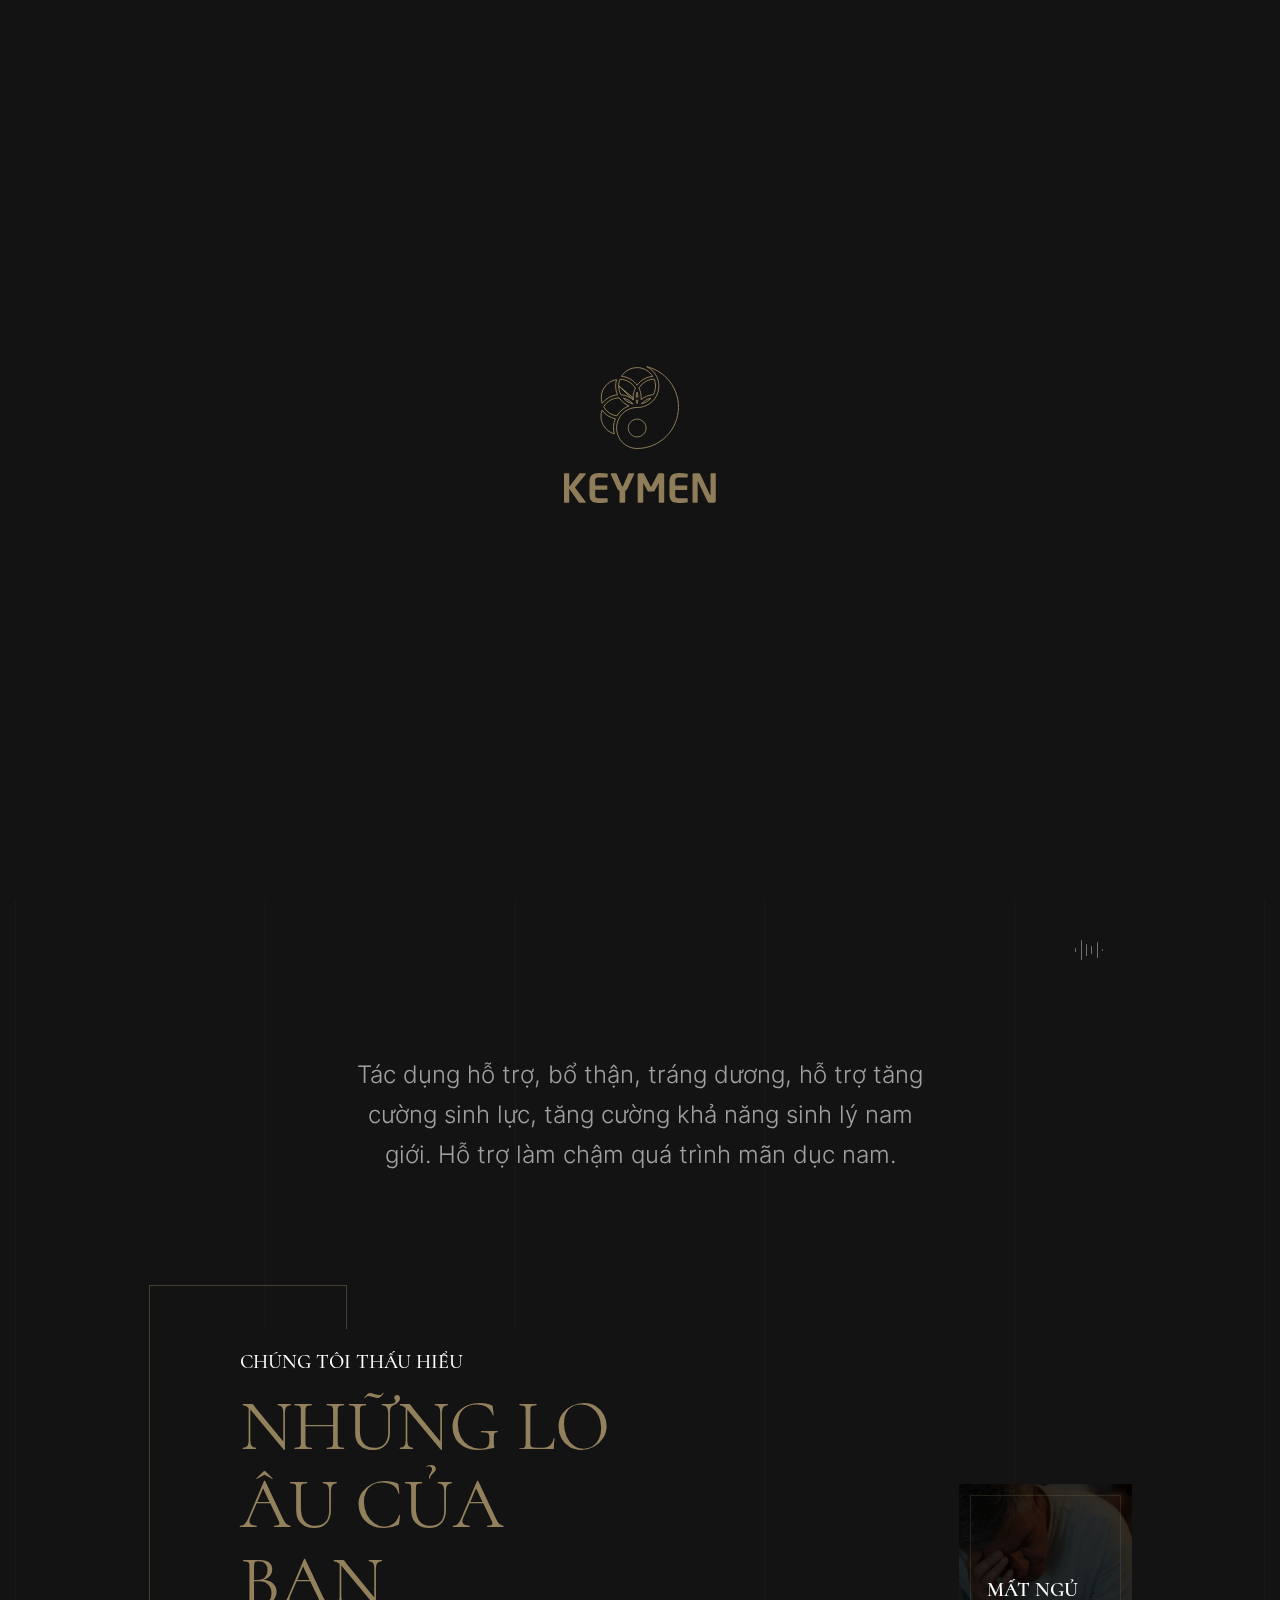
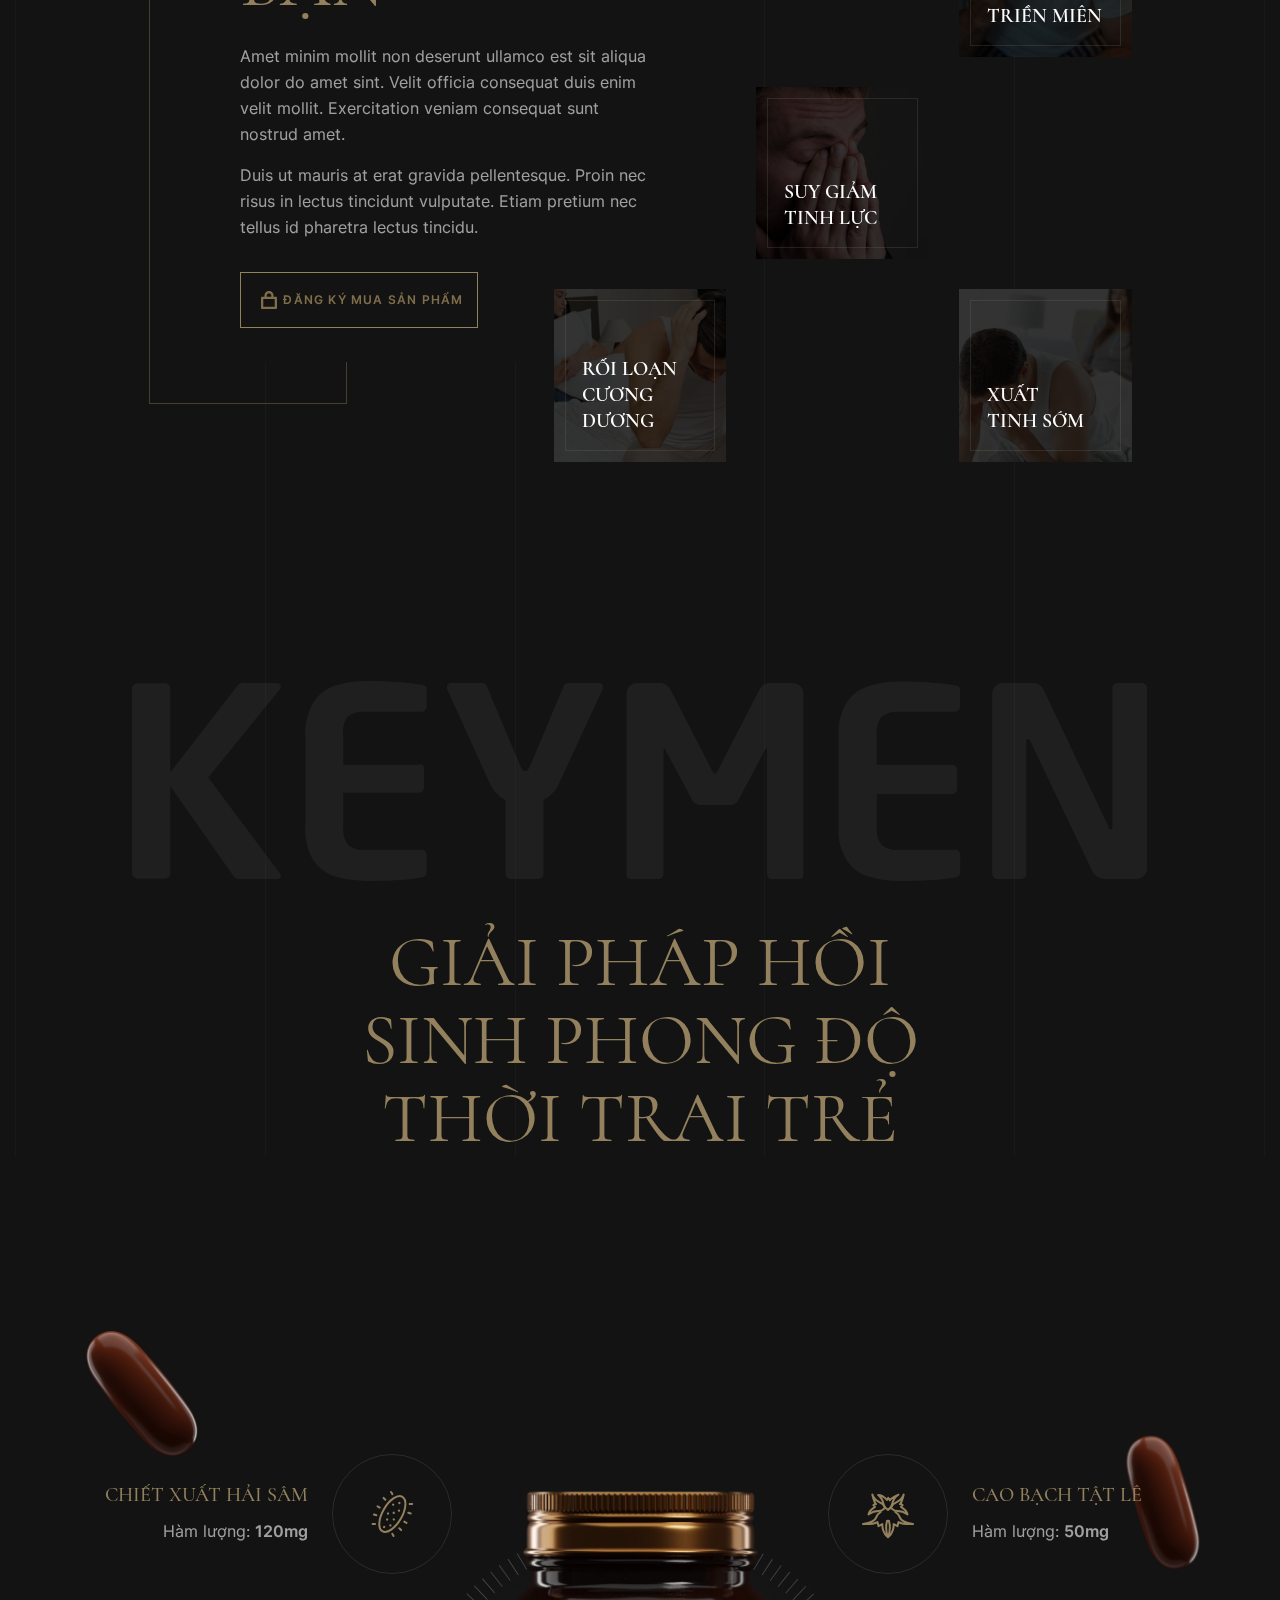
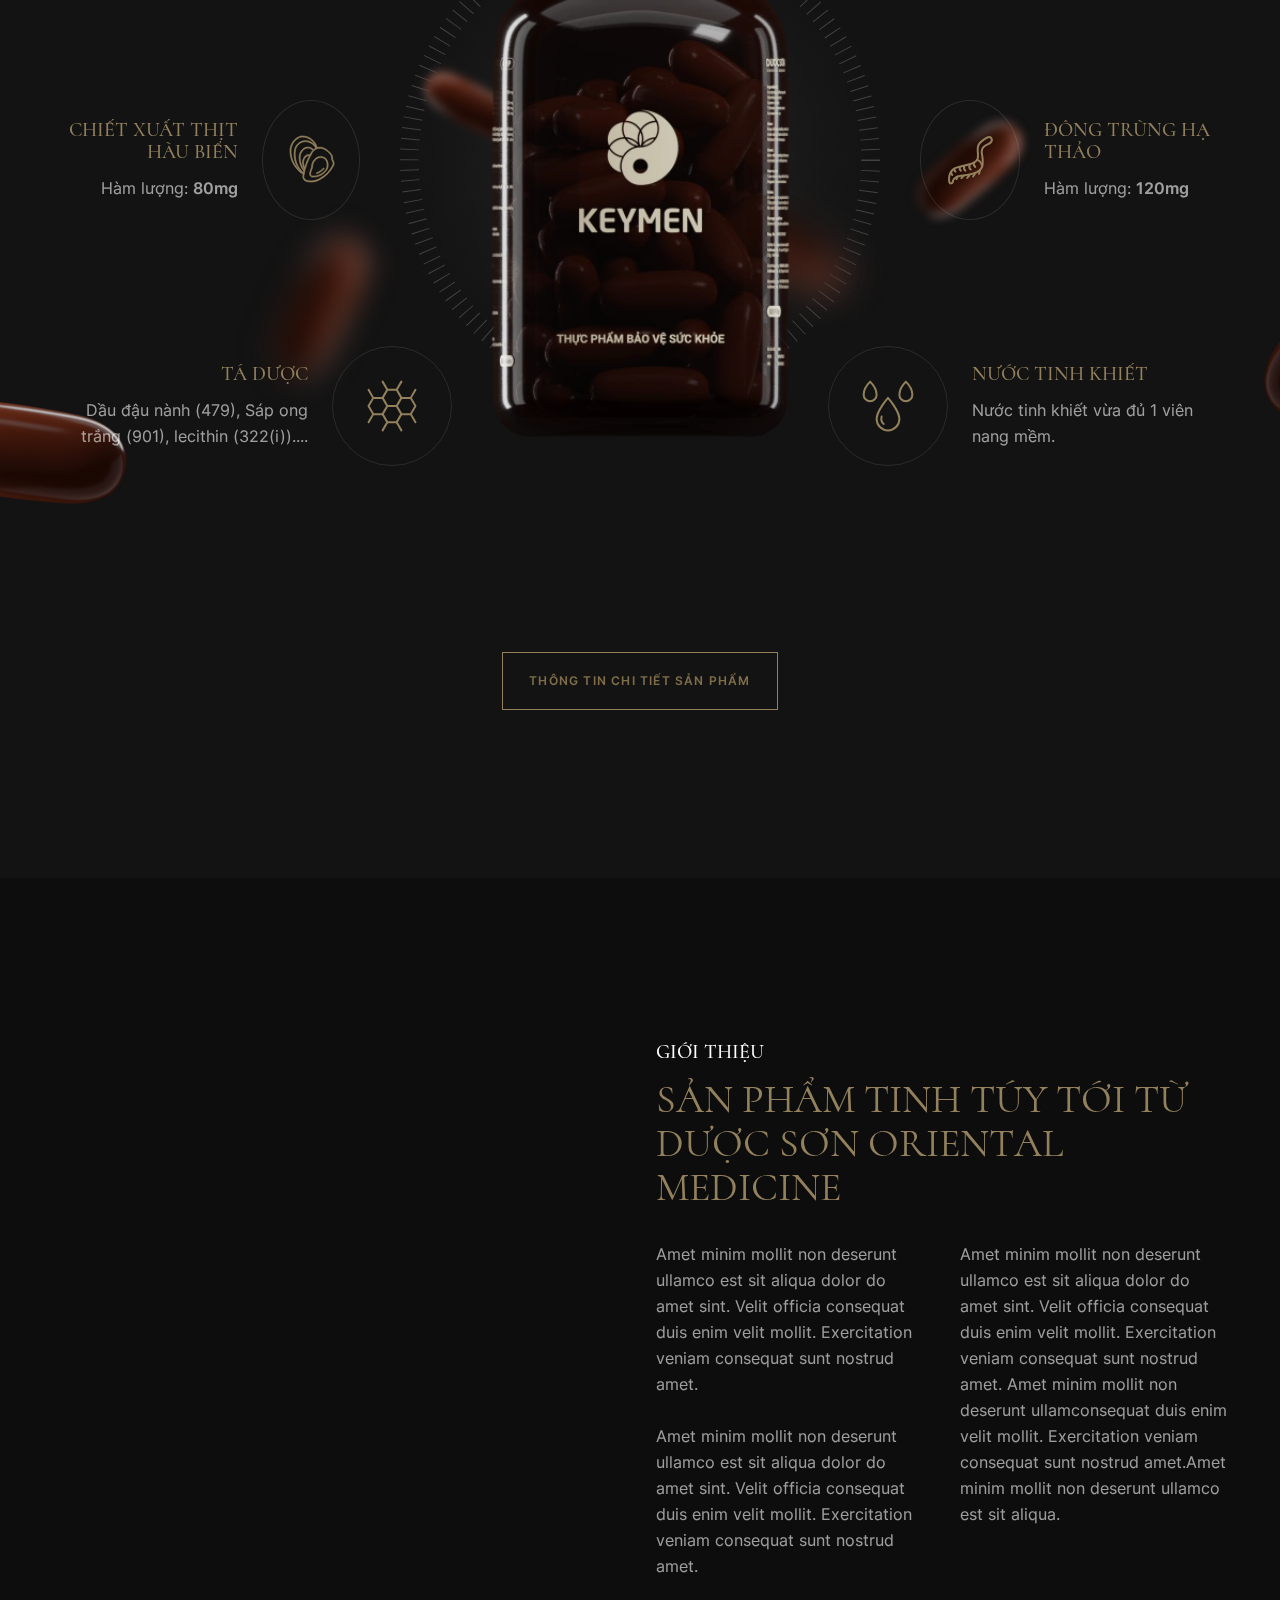
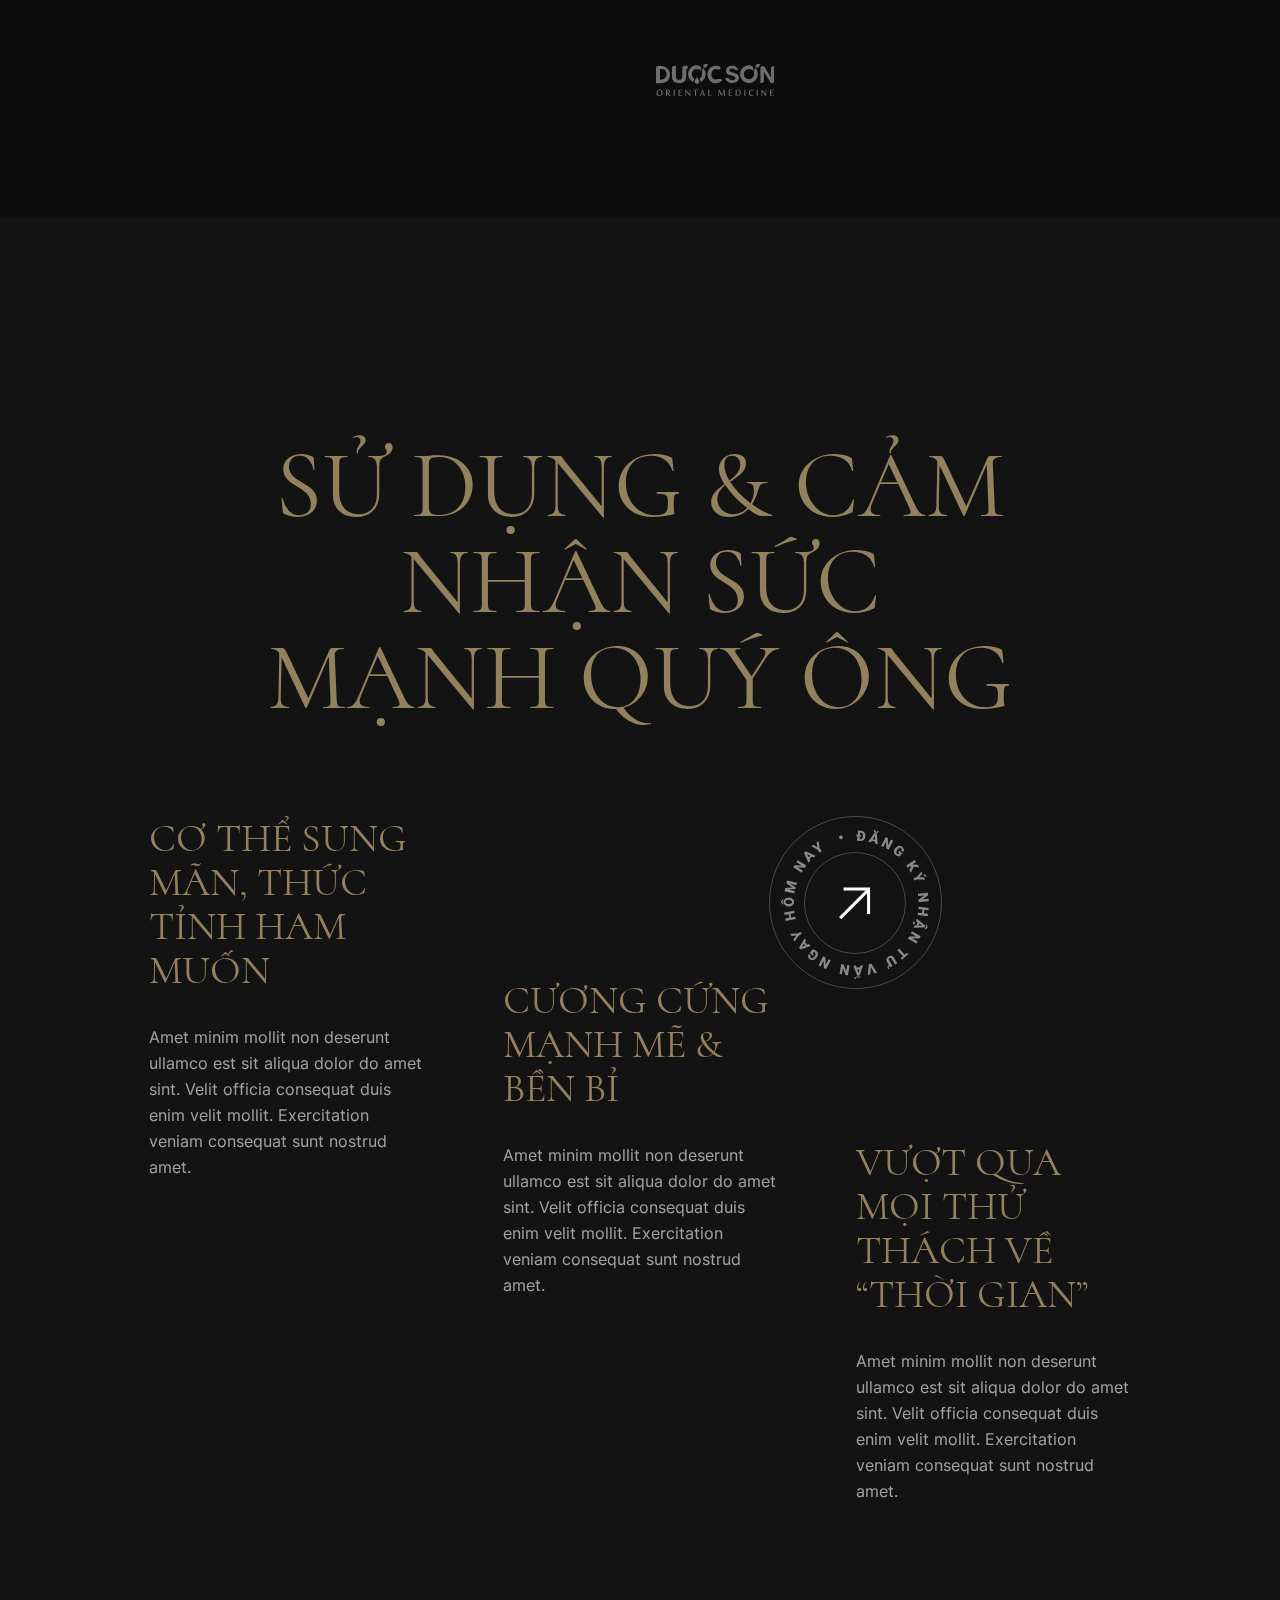
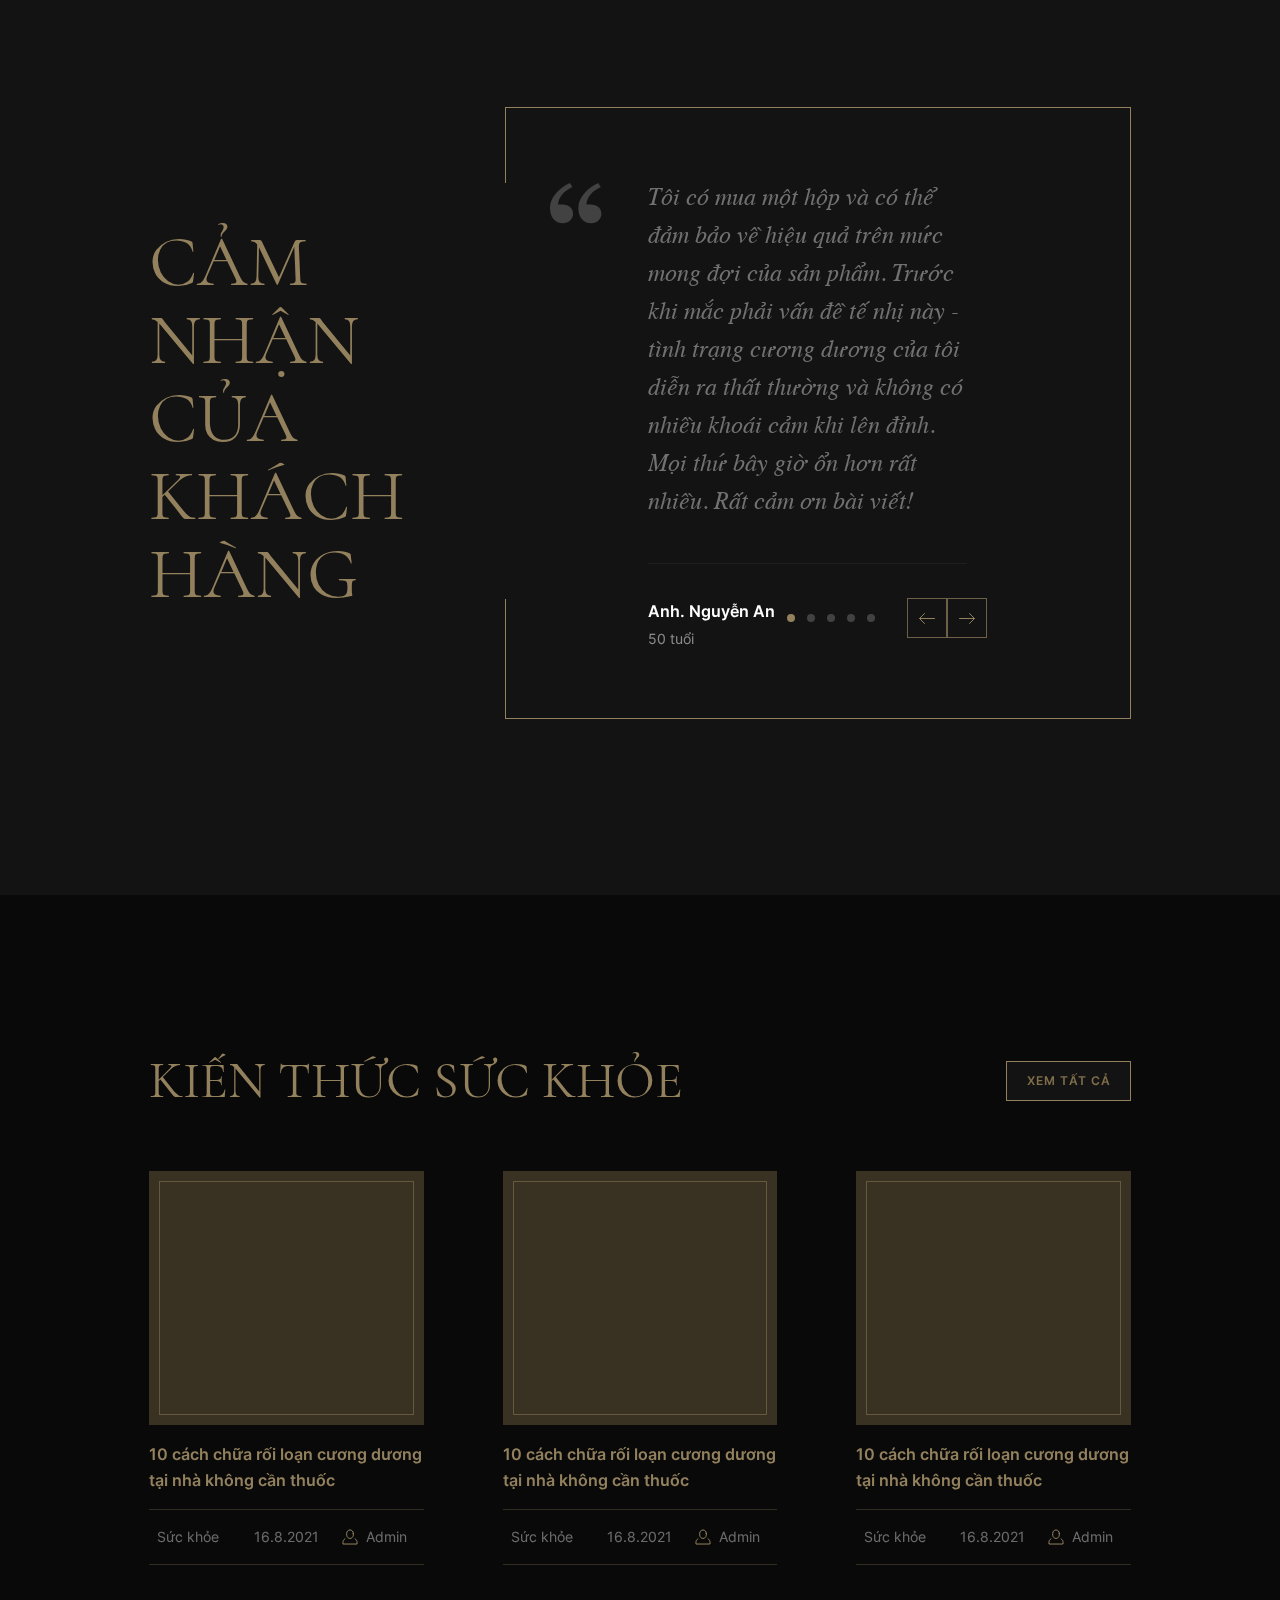
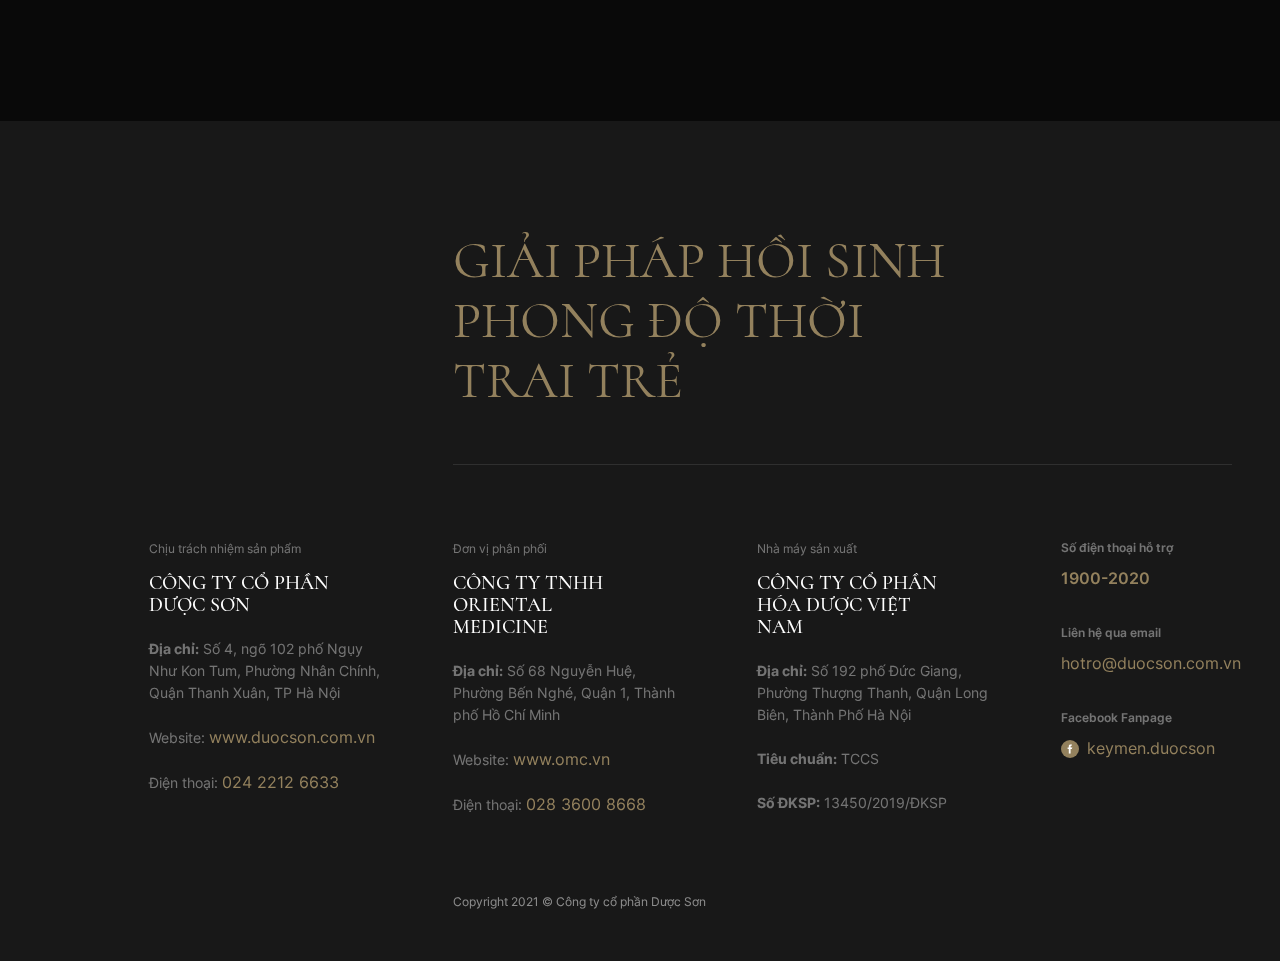
==== commit d7979d5d: "Add files via upload" ====
--- a/index.html
+++ b/index.html
@@ -1 +1 @@
-<!doctype html><html><head><meta charset="UTF-8"/><meta name="viewport" content="width=device-width,initial-scale=1,maximum-scale=1,user-scalable=no"/><meta http-equiv="X-UA-Compatible" content="IE=edge,chrome=1"/><title>Keymen - Thực phẩm bảo vệ sức khỏe dành cho quý ông</title><link rel="icon" href="./img/favicon.ico" type="image/ico"><meta name="title" content=""/><meta name="description" content=""/><meta property="og:locale" content="vi"/><meta property="og:type" content="article"/><meta property="og:title" content=""/><meta property="og:description" content=""/><meta property="og:url" content=""/><meta property="og:site_name" content=""/><meta property="og:image" content=""/><link rel="icon" href="favicon.ico"><script defer="defer" src="bundle.main.js"></script><link href="style.min.css" rel="stylesheet"></head><body><header><div class="container"><div class="logo"><a href="./"><img src="img/logo-text.svg" alt=""></a></div><ul class="menu"><li><a href="#intro" class="link">Giới thiệu</a></li><span></span><li><a href="#product" class="link">Sản phẩm</a></li><span></span><li><a href="#testimonial" class="link">Đánh giá</a></li><span></span><li><a href="#blog" class="link">Bài viết</a></li><span></span><li><a href="#footer" class="link">Liên hệ</a></li></ul><div class="extra"><div class="extra_lang"><a href="lang">En</a></div><div class="button --hyperion" id="signupToggle"><span><span><img src="img/ic-cart.svg" alt=""> </span><span>Mua sản phẩm</span></span></div></div></div></header><div class="page-loading is-loaded"><div class="page-loading__logo"><img src="img/loading-logo.svg" alt=""></div><div class="page-loading__text --first"><h5 class="heading --h5">Một sản phẩm từ</h5><h2 class="heading --h2">dược sơn<span>&nbsp;</span><br>oriental medicine</h2></div><div class="page-loading__text --second"><h5 class="heading --h5">Thực phẩm bảo vệ sức khỏe</h5><h2 class="heading --h2">giữ vững phong độ<span>&nbsp;</span><br>đỉnh cao của quý ông</h2></div></div><div class="homepage"><div class="wrapper scrollmain" data-scroll-container><div class="wrapper__background"><div class="grid-line" data-scroll><span class="grid"></span><span class="grid"></span><span class="grid"></span><span class="grid"></span><span class="grid"></span><span class="grid"></span><span class="grid"></span><span class="grid"></span><span class="grid"></span><span class="grid"></span><span class="grid"></span><span class="grid"></span></div></div><main><section class="schero scherohome" id="intro" data-name="intro" data-scroll-position="top"><div class="container --grid"><div class="scherohome__title"><div class="logo" data-scroll><img src="img/logo-hero.svg" alt=""></div><div class="scherohome__title-inner" data-scroll data-scroll-speed="1"><div class="sub-title"><span></span> Keymen <span></span></div><h1 class="heading --h1" data-splitting>Thực phẩm bảo vệ sức khỏe dành cho quý ông</h1></div></div><div class="scherohome__video" data-scroll data-scroll-speed="1.4"><video loop muted autoplay playsinline id="introVid"><source src="video/keymen-intro.m4v" type="video/mp4"></video><div class="sound-icon is-muted" id="soundIcon"><div class="sound-wave"><i class="bar"></i> <i class="bar"></i> <i class="bar"></i> <i class="bar"></i> <i class="bar"></i> <i class="bar"></i></div></div></div></div></section><section class="scabout scabouthome"><div class="container --grid"><div class="scabouthome__sub-text" data-scroll>Tác dụng hỗ trợ, bổ thận, tráng dương, hỗ trợ tăng cường sinh lực, tăng cường khả năng sinh lý nam giới. Hỗ trợ làm chậm quá trình mãn dục nam.</div><div class="scabouthome__content" data-scroll><div class="scabouthome__content-inner" data-scroll data-scroll-speed="1"><span class="box"><div class="text"><h5 class="heading --h5">Chúng tôi thấu hiểu</h5><h2 class="heading --h2">Những lo âu của bạn</h2><p class="--text">Amet minim mollit non deserunt ullamco est sit aliqua dolor do amet sint. Velit officia consequat duis enim velit mollit. Exercitation veniam consequat sunt nostrud amet.</p><p class="--text --last">Duis ut mauris at erat gravida pellentesque. Proin nec risus in lectus tincidunt vulputate. Etiam pretium nec tellus id pharetra lectus tincidu.</p><div class="button --big --hyperion" id="signupToggleAbout"><span><span><img src="img/ic-cart.svg" alt=""> </span><span>Đăng ký mua sản phẩm</span></span></div></div></span></div><div class="scabouthome__content-items"><div class="about_item --first" data-scroll data-scroll-speed="1"><div class="about_item-image"><img src="img/about-item-1.jpg" loading="lazy" alt=""><div class="overlay"></div></div><div class="item-line"></div><p>Mất ngủ<br>triền miên</p></div><div class="about_item --second" data-scroll data-scroll-speed="2"><div class="about_item-image"><img src="img/about-item-2.jpg" loading="lazy" alt=""><div class="overlay"></div></div><div class="item-line"></div><p>Suy giảm<br>tinh lực</p></div><div class="about_item --third" data-scroll data-scroll-speed="1"><div class="about_item-image"><img src="img/about-item-3.jpg" loading="lazy" alt=""><div class="overlay"></div></div><div class="item-line"></div><p>Rối loạn<br>cương dương</p></div><div class="about_item --fourth" data-scroll data-scroll-speed="3"><div class="about_item-image"><img src="img/about-item-4.jpg" loading="lazy" alt=""><div class="overlay"></div></div><div class="item-line"></div><p>Xuất<br>tinh sớm</p></div></div></div></div></section><section class="scproduct scproducthome" id="product" data-name="product"><div class="container --grid"><img src="img/product-logo.svg" class="scproducthome__logo" alt="" data-scroll data-scroll-speed="1"><div class="scproducthome__title"><h2 class="heading --h2" data-splitting data-scroll data-scroll-speed="2">Giải pháp hồi sinh phong độ thời trai trẻ</h2></div></div></section><section class="scproduct scproducthome" id="productanim"><div class="container --grid"><div class="scproducthome__product"><div class="scproducthome__product-wrapper"><div class="product-background"><div class="bg-circle"><img src="img/product-circle-bg.svg" class="anim-rotate" alt=""></div><div class="bg-blur"><img src="img/bg-circle.png" class="bg-blur-img" alt=""></div></div><div class="product-pills"><div class="product-pills-inner" id="productpills"><div class="pills-box"><img src="img/pills-1.png" class="pill" alt=""> <img src="img/pills-1.png" class="pill" alt=""> <img src="img/pills-1.png" class="pill" alt=""> <img src="img/pills-1.png" class="pill" alt=""></div><div class="pills-box-right"><img src="img/pills-1.png" class="pill" alt=""> <img src="img/pills-1.png" class="pill" alt=""> <img src="img/pills-1.png" class="pill" alt=""> <img src="img/pills-1.png" class="pill" alt=""></div></div></div><div class="product-bottle"><div class="product-bottle-inner"></div></div></div><div class="product-features" id="productFea"><div class="features-box"><div class="feature-item"><div class="item-icon"><img src="img/ic-haisam.svg" alt=""></div><div class="item-text"><h5 class="heading --h5">Chiết xuất Hải sâm</h5><p class="--text">Hàm lượng: <span class="bold">120mg</span></p></div></div><div class="feature-item"><div class="item-icon"><img src="img/ic-hau.svg" alt=""></div><div class="item-text"><h5 class="heading --h5">Chiết xuất thịt Hàu biển</h5><p class="--text">Hàm lượng: <span class="bold">80mg</span></p></div></div><div class="feature-item"><div class="item-icon"><img src="img/ic-biochemistry.svg" alt=""></div><div class="item-text"><h5 class="heading --h5">Tá dược</h5><p class="--text">Dầu đậu nành (479), Sáp ong trắng<br>&nbsp;(901), lecithin (322(i))....</p></div></div></div><div class="features-box --right"><div class="feature-item"><div class="item-icon"><img src="img/ic-bachtatle.svg" alt=""></div><div class="item-text"><h5 class="heading --h5">Cao Bạch tật lê</h5><p class="--text">Hàm lượng: <span class="bold">50mg</span></p></div></div><div class="feature-item"><div class="item-icon"><img src="img/ic-dongtrung.svg" alt=""></div><div class="item-text"><h5 class="heading --h5">Đông Trùng Hạ Thảo</h5><p class="--text">Hàm lượng: <span class="bold">120mg</span></p></div></div><div class="feature-item"><div class="item-icon"><img src="img/ic-water.svg" alt=""></div><div class="item-text"><h5 class="heading --h5">Nước tinh khiết</h5><p class="--text">Nước tinh khiết vừa đủ 1<br>&nbsp;viên nang mềm.</p></div></div></div></div></div><div class="scproducthome__moreinfo"><div class="button --hyperion --product" id="moreInfo"><span><span>Thông tin chi tiết sản phẩm</span></span></div></div></div></section><section class="scintro scintrohome"><div class="container --grid"><div class="scintrohome__img" data-scroll data-scroll-speed="1"><img src="img/intro-img-3.png" loading="lazy" alt=""></div><div class="scintrohome__content" data-scroll><div class="content-title"><h5 class="heading --h5" data-splitting>Giới thiệu</h5><h4 class="heading --h4" data-splitting>sản phẩm tinh túy tới từ dược sơn oriental medicine</h4></div><div class="content-bodytext"><p class="--text">Amet minim mollit non deserunt ullamco est sit aliqua dolor do amet sint. Velit officia consequat duis enim velit mollit. Exercitation veniam consequat sunt nostrud amet.<br><br>Amet minim mollit non deserunt ullamco est sit aliqua dolor do amet sint. Velit officia consequat duis enim velit mollit. Exercitation veniam consequat sunt nostrud amet.</p><p class="--text">Amet minim mollit non deserunt ullamco est sit aliqua dolor do amet sint. Velit officia consequat duis enim velit mollit. Exercitation veniam consequat sunt nostrud amet. Amet minim mollit non deserunt ullamconsequat duis enim velit mollit. Exercitation veniam consequat sunt nostrud amet.Amet minim mollit non deserunt ullamco est sit aliqua.</p></div><div class="content-logo"><img src="img/duocson-logo.svg" alt=""></div></div></div></section><section class="scfeature scfeaturehome"><div class="container --grid"><div class="scfeaturehome__title" data-scroll data-scroll-speed="2"><h1 class="heading --h1" data-splitting>Sử dụng & Cảm nhận sức mạnh quý ông</h1></div><div class="scfeaturehome__features"><div class="features-cta" id="feaCta"><div class="outer-circle"><div class="cta-signup-text"><img src="img/signup-cta-text.svg" class="anim-rotate" alt=""></div><div class="inner-circle"><div class="ic-arrows"><img src="img/ic-arrow-signup.svg" class="ic-arrow" alt=""> <img src="img/ic-arrow-signup.svg" class="ic-arrow clone" alt=""></div></div></div></div><div class="features-box" data-scroll><div class="feature-item" data-scroll data-scroll-speed="1"><h4 class="heading --h4">CƠ THỂ SUNG MÃN, THỨC TỈNH HAM MUỐN</h4><p class="--text">Amet minim mollit non deserunt ullamco est sit aliqua dolor do amet sint. Velit officia consequat duis enim velit mollit. Exercitation veniam consequat sunt nostrud amet.</p></div><div class="feature-item" data-scroll data-scroll-speed="2"><h4 class="heading --h4">CƯƠNG CỨNG MẠNH MẼ & BỀN BỈ</h4><p class="--text">Amet minim mollit non deserunt ullamco est sit aliqua dolor do amet sint. Velit officia consequat duis enim velit mollit. Exercitation veniam consequat sunt nostrud amet.</p></div><div class="feature-item" data-scroll data-scroll-speed="1"><h4 class="heading --h4">VƯỢT QUA mọi THỬ THÁCH về “THỜI GIAN”</h4><p class="--text">Amet minim mollit non deserunt ullamco est sit aliqua dolor do amet sint. Velit officia consequat duis enim velit mollit. Exercitation veniam consequat sunt nostrud amet.</p></div></div></div></div></section><section class="sctestimonial sctestimonialhome" id="testimonial" data-name="testimonial"><div class="container --grid"><div class="sctestimonialhome__title" data-scroll data-scroll-speed="2"><h2 class="heading --h2" data-splitting>Cảm nhận của khách hàng</h2></div><div class="sctestimonialhome__content"><span class="line-mask"></span><div class="testimonial-quote"><img src="img/quote.svg" alt=""></div><div class="testimonial-slider"><div class="swiper-container"><div class="swiper-wrapper"><div class="swiper-slide"><div class="content-text" data-swiper-parallax="-100"><p>Tôi có mua một hộp và có thể đảm bảo về hiệu quả trên mức mong đợi của sản phẩm. Trước khi mắc phải vấn đề tế nhị này - tình trạng cương dương của tôi diễn ra thất thường và không có nhiều khoái cảm khi lên đỉnh. Mọi thứ bây giờ ổn hơn rất nhiều. Rất cảm ơn bài viết!</p></div><div class="content-person" data-swiper-parallax-opacity="0.5"><p class="--text bold" data-swiper-parallax="-200">Anh. Nguyễn An Ninh</p><p class="--text-s" data-swiper-parallax="-300">50 tuổi</p></div></div><div class="swiper-slide"><div class="content-text" data-swiper-parallax="-100"><p>Tôi có mua một hộp và có thể đảm bảo về hiệu quả trên mức mong đợi của sản phẩm. Trước khi mắc phải vấn đề tế nhị này - tình trạng cương dương của tôi diễn ra thất thường và không có nhiều khoái cảm khi lên đỉnh. Mọi thứ bây giờ ổn hơn rất nhiều. Rất cảm ơn bài viết!</p></div><div class="content-person" data-swiper-parallax-opacity="0.5"><p class="--text bold" data-swiper-parallax="-200">Anh. Nguyễn An Ninh</p><p class="--text-s" data-swiper-parallax="-300">50 tuổi</p></div></div><div class="swiper-slide"><div class="content-text" data-swiper-parallax="-100"><p>Tôi có mua một hộp và có thể đảm bảo về hiệu quả trên mức mong đợi của sản phẩm. Trước khi mắc phải vấn đề tế nhị này - tình trạng cương dương của tôi diễn ra thất thường và không có nhiều khoái cảm khi lên đỉnh. Mọi thứ bây giờ ổn hơn rất nhiều. Rất cảm ơn bài viết!</p></div><div class="content-person" data-swiper-parallax-opacity="0.5"><p class="--text bold" data-swiper-parallax="-200">Anh. Nguyễn An Ninh</p><p class="--text-s" data-swiper-parallax="-300">50 tuổi</p></div></div><div class="swiper-slide"><div class="content-text" data-swiper-parallax="-100"><p>Tôi có mua một hộp và có thể đảm bảo về hiệu quả trên mức mong đợi của sản phẩm. Trước khi mắc phải vấn đề tế nhị này - tình trạng cương dương của tôi diễn ra thất thường và không có nhiều khoái cảm khi lên đỉnh. Mọi thứ bây giờ ổn hơn rất nhiều. Rất cảm ơn bài viết!</p></div><div class="content-person" data-swiper-parallax-opacity="0.5"><p class="--text bold" data-swiper-parallax="-200">Anh. Nguyễn An Ninh</p><p class="--text-s" data-swiper-parallax="-300">50 tuổi</p></div></div><div class="swiper-slide"><div class="content-text" data-swiper-parallax="-100"><p>Tôi có mua một hộp và có thể đảm bảo về hiệu quả trên mức mong đợi của sản phẩm. Trước khi mắc phải vấn đề tế nhị này - tình trạng cương dương của tôi diễn ra thất thường và không có nhiều khoái cảm khi lên đỉnh. Mọi thứ bây giờ ổn hơn rất nhiều. Rất cảm ơn bài viết!</p></div><div class="content-person" data-swiper-parallax-opacity="0.5"><p class="--text bold" data-swiper-parallax="-200">Anh. Nguyễn An Ninh</p><p class="--text-s" data-swiper-parallax="-300">50 tuổi</p></div></div></div></div></div><div class="swiper-nav"><div class="swiper-pagination"></div><div class="nav-buttons"><div class="swiper-button-prev"><img src="img/ic-a-left.svg" alt=""></div><div class="swiper-button-next"><img src="img/ic-a-right.svg" alt=""></div></div></div></div></div></section><section class="schome scbloghome" id="blog" data-name="blog"><div class="container --grid"><div class="scbloghome__title"><h3 class="heading --h3">Kiến thức sức khỏe</h3><a href="blogs.html" class="button --hyperion"><span><span>Xem tất cả</span></span></a></div><div class="scbloghome__content" data-scroll data-scroll-speed="1"><div class="blog-item"><a href="#" class=""><div class="blog-img"><img src="img/blog-img-1.jpg" loading="lazy" alt=""><div class="overlay"></div><div class="item-line"></div></div><p class="blog-title --text bold --underline2">10 cách chữa rối loạn cương dương tại nhà không cần thuốc</p></a><div class="blog-info"><a href="#" class="info-block"><img src="img/ic-folder.svg" loading="lazy" alt=""><p class="--text-s">Sức khỏe</p></a><a href="#" class="info-block"><img src="img/ic-calendar.svg" loading="lazy" alt=""><p class="--text-s">16.8.2021</p></a><a href="#" class="info-block"><img src="img/ic-author.svg" loading="lazy" alt=""><p class="--text-s">Admin</p></a></div></div><div class="blog-item"><a href="#" class=""><div class="blog-img"><img src="img/blog-img-2.jpg" loading="lazy" alt=""><div class="overlay"></div><div class="item-line"></div></div><p class="blog-title --text bold">10 cách chữa rối loạn cương dương tại nhà không cần thuốc</p></a><div class="blog-info"><a href="#" class="info-block"><img src="img/ic-folder.svg" loading="lazy" alt=""><p class="--text-s">Sức khỏe</p></a><a href="#" class="info-block"><img src="img/ic-calendar.svg" loading="lazy" alt=""><p class="--text-s">16.8.2021</p></a><a href="#" class="info-block"><img src="img/ic-author.svg" loading="lazy" alt=""><p class="--text-s">Admin</p></a></div></div><div class="blog-item"><a href="#" class=""><div class="blog-img"><img src="img/blog-img-3.jpg" loading="lazy" alt=""><div class="overlay"></div><div class="item-line"></div></div><p class="blog-title --text bold">10 cách chữa rối loạn cương dương tại nhà không cần thuốc</p></a><div class="blog-info"><a href="#" class="info-block"><img src="img/ic-folder.svg" loading="lazy" alt=""><p class="--text-s">Sức khỏe</p></a><a href="#" class="info-block"><img src="img/ic-calendar.svg" loading="lazy" alt=""><p class="--text-s">16.8.2021</p></a><a href="#" class="info-block"><img src="img/ic-author.svg" loading="lazy" alt=""><p class="--text-s">Admin</p></a></div></div></div><a href="#" class="button --mobile">Xem tất cả</a></div></section></main><footer class="footer" id="footer"><div class="container --grid" data-scroll data-scroll-speed="-.5" data-scroll-position="bottom"><div class="footer__logo"><img src="img/footer-logo-full.svg" loading="lazy" alt=""></div><div class="footer__tagline"><h3 class="heading --h3">Giải pháp HỒI SINH PHONG ĐỘ THỜI TRAI TRẺ</h3><span></span></div><div class="footer__contact"><div class="contact-block"><p class="--text-xs">Chịu trách nhiệm sản phẩm</p><h5 class="heading --h5">CÔNG TY CỔ PHẦN DƯỢC SƠN</h5><p class="--text-s"><span>Địa chỉ:</span> Số 4, ngõ 102 phố Ngụy Như Kon Tum, Phường Nhân Chính, Quận Thanh Xuân, TP Hà Nội</p><p class="--text-s">Website: <a href="#" target="_blank" class="--underline">www.duocson.com.vn</a></p><p class="--text-s">Điện thoại: <a href="callto:02422126633" class="--underline">024 2212 6633</a></p></div><div class="contact-block"><p class="--text-xs">Đơn vị phân phối</p><h5 class="heading --h5">CÔNG TY TNHH ORIENTAL MEDICINE</h5><p class="--text-s"><span>Địa chỉ:</span> Số 68 Nguyễn Huệ, Phường Bến Nghé, Quận 1, Thành phố Hồ Chí Minh</p><p class="--text-s">Website: <a href="#" target="_blank" class="--underline">www.omc.vn</a></p><p class="--text-s">Điện thoại: <a href="callto:02836008668" class="--underline">028 3600 8668</a></p></div><div class="contact-block"><p class="--text-xs">Nhà máy sản xuất</p><h5 class="heading --h5">CÔNG TY CỔ PHẦN HÓA DƯỢC VIỆT NAM</h5><p class="--text-s"><span>Địa chỉ:</span> Số 192 phố Đức Giang, Phường Thượng Thanh, Quận Long Biên, Thành Phố Hà Nội</p><p class="--text-s"><span>Tiêu chuẩn:</span> TCCS</p><p class="--text-s"><span>Số ĐKSP:</span> 13450/2019/ĐKSP</p></div><div class="contact-info"><p class="--text-xs bold">Số điện thoại hỗ trợ</p><a href="callto:19002020" class="--text bold --underline">1900-2020</a><p class="--text-xs bold">Liên hệ qua email</p><a href="mailto:hotro@duocson.com.vn" class="--text --underline">hotro@duocson.com.vn</a><p class="--text-xs bold">Facebook Fanpage</p><a href="#" target="_blank" class="--text --underline"><span><div class="ic-footer"><img src="img/ic-fb-footer.svg" alt=""></div>keymen.duocson</span></a></div></div><div class="footer__copy"><p class="--text-xs">Copyright 2021 © Công ty cổ phần Dược Sơn</p></div></div></footer></div></div><div class="popup-info" id="about-1"><div class="overlay-popup"></div><div class="popup-wrapper"><div class="ic-close"><img src="img/ic-close.svg" alt=""></div><h4 class="heading --h4">Mất ngủ triền miên</h4><div class="popup-info__content"><p class="--text">Amet minim mollit non deserunt ullamco est sit aliqua dolor do amet sint. Velit officia consequat duis enim velit mollit. Exercitation veniam consequat sunt nostrud amet.<br><br>Duis ut mauris at erat gravida pellentesque. Proin nec risus in lectus tincidunt vulputate. Etiam pretium nec tellus id pharetra lectus tincidu. Duis ut mauris at erat gravida pellentesque. Proin nec risus in lectus tincidunt vulputate. Etiam pretium nec tellus id pharetra lectus tincidu.Duis ut mauris at erat gravida pellentesque. Proin nec risus in lectus tincidunt.<br><br>Duis ut mauris at erat gravida pellentesque. Proin nec risus in lectus tincidunt vulputate. Etiam pretium nec tellus id pharetra lectus tincidu. Duis ut mauris at erat gravida pellentesque. Proin nec risus in lectus tincidunt vulputate. Etiam pretium nec tellus id pharetra lectus tincidu.Duis ut mauris at erat gravida pellentesque. Proin nec risus in lectus tincidunt.</p></div></div></div><div class="popup-info" id="about-2"><div class="overlay-popup"></div><div class="popup-wrapper"><div class="ic-close"><img src="img/ic-close.svg" alt=""></div><h4 class="heading --h4">Suy giảm tinh lực</h4><div class="popup-info__content"><p class="--text">Amet minim mollit non deserunt ullamco est sit aliqua dolor do amet sint. Velit officia consequat duis enim velit mollit. Exercitation veniam consequat sunt nostrud amet.<br><br>Duis ut mauris at erat gravida pellentesque. Proin nec risus in lectus tincidunt vulputate. Etiam pretium nec tellus id pharetra lectus tincidu. Duis ut mauris at erat gravida pellentesque. Proin nec risus in lectus tincidunt vulputate. Etiam pretium nec tellus id pharetra lectus tincidu.Duis ut mauris at erat gravida pellentesque. Proin nec risus in lectus tincidunt.<br><br>Duis ut mauris at erat gravida pellentesque. Proin nec risus in lectus tincidunt vulputate. Etiam pretium nec tellus id pharetra lectus tincidu. Duis ut mauris at erat gravida pellentesque. Proin nec risus in lectus tincidunt vulputate. Etiam pretium nec tellus id pharetra lectus tincidu.Duis ut mauris at erat gravida pellentesque. Proin nec risus in lectus tincidunt.</p></div></div></div><div class="popup-info" id="about-3"><div class="overlay-popup"></div><div class="popup-wrapper"><div class="ic-close"><img src="img/ic-close.svg" alt=""></div><h4 class="heading --h4">Rối loạn cương dương</h4><div class="popup-info__content"><p class="--text">Amet minim mollit non deserunt ullamco est sit aliqua dolor do amet sint. Velit officia consequat duis enim velit mollit. Exercitation veniam consequat sunt nostrud amet.<br><br>Duis ut mauris at erat gravida pellentesque. Proin nec risus in lectus tincidunt vulputate. Etiam pretium nec tellus id pharetra lectus tincidu. Duis ut mauris at erat gravida pellentesque. Proin nec risus in lectus tincidunt vulputate. Etiam pretium nec tellus id pharetra lectus tincidu.Duis ut mauris at erat gravida pellentesque. Proin nec risus in lectus tincidunt.<br><br>Duis ut mauris at erat gravida pellentesque. Proin nec risus in lectus tincidunt vulputate. Etiam pretium nec tellus id pharetra lectus tincidu. Duis ut mauris at erat gravida pellentesque. Proin nec risus in lectus tincidunt vulputate. Etiam pretium nec tellus id pharetra lectus tincidu.Duis ut mauris at erat gravida pellentesque. Proin nec risus in lectus tincidunt.</p></div></div></div><div class="popup-info" id="about-4"><div class="overlay-popup"></div><div class="popup-wrapper"><div class="ic-close"><img src="img/ic-close.svg" alt=""></div><h4 class="heading --h4">Xuất tinh sớm</h4><div class="popup-info__content"><p class="--text">Amet minim mollit non deserunt ullamco est sit aliqua dolor do amet sint. Velit officia consequat duis enim velit mollit. Exercitation veniam consequat sunt nostrud amet.<br><br>Duis ut mauris at erat gravida pellentesque. Proin nec risus in lectus tincidunt vulputate. Etiam pretium nec tellus id pharetra lectus tincidu. Duis ut mauris at erat gravida pellentesque. Proin nec risus in lectus tincidunt vulputate. Etiam pretium nec tellus id pharetra lectus tincidu.Duis ut mauris at erat gravida pellentesque. Proin nec risus in lectus tincidunt.<br><br>Duis ut mauris at erat gravida pellentesque. Proin nec risus in lectus tincidunt vulputate. Etiam pretium nec tellus id pharetra lectus tincidu. Duis ut mauris at erat gravida pellentesque. Proin nec risus in lectus tincidunt vulputate. Etiam pretium nec tellus id pharetra lectus tincidu.Duis ut mauris at erat gravida pellentesque. Proin nec risus in lectus tincidunt.</p></div></div></div><div class="popup-signup" id="popupSignup"><div class="popup-signup__wrapper" id="popupSignupInner"><div class="poup-signup__content"><div class="ic-close" id="closeSignup"><img src="img/ic-close.svg" alt=""></div><h4 class="heading --h4">Đăng ký<br>mua sản phẩm</h4><div class="form__group"><div class="form__input --form-name"><input placeholder="Họ và tên" value=""></div><div class="form__input --form-phone"><input placeholder="Số điện thoại" value="" pattern="\d*"></div><div class="form__input --form-message"><textarea placeholder="Tin nhắn ( không bắt buộc)"></textarea></div><div class="form__submit"><div class="form-hotline"><img src="img/ic-hotline-gray.svg" alt=""> <a href="callto:0935099999" class="hotline-text">Hotline: <span class="--underline">0935.099.999</span></a></div><button class="buttonsubmit --submitform" id="signupSubmit"><span><span>Đăng ký</span></span></button></div></div></div></div></div><div class="popup-signup --success" id="popupSuccess"><div class="popup-signup__wrapper" id="popupSuccessInner"><div class="poup-signup__content"><div class="ic-close" id="closeSuccess"><img src="img/ic-close.svg" alt=""></div><h4 class="heading --h4">Đăng ký<br>thành công</h4><img src="img/popup-success.svg" class="popup-decor" alt=""><p class="--text --success">Cám ơn quý khách đã đăng ký trải nghiệm sản phẩm Keymen. Đội ngũ CSKH của Keymen sẽ liên lạc theo số điện thoại đã đăng ký để xác nhận đơn hàng và tư vấn trong thời gian sớm nhất!<br><br>Trân trọng!</p><button class="buttonsubmit --submitform" id="successClose"><span><span>Đóng cửa sổ</span></span></button></div></div></div><div class="popup-product-info" id="popupMoreInfo"><div class="product-info__overlay"></div><div class="product-info__slide"><div class="product-info__wrapper"><div class="ic-close" id="closeMoreInfo"><img src="img/ic-close.svg" alt=""></div><h4 class="heading --h4">Thông tin&nbsp;<br>sản phẩm</h4><div class="product-info__content"><h5 class="heading --h5">Tác dụng</h5><p class="--text">Key men hỗ trợ bộ thận, tráng dương, giúp tăng cường sinh lực, tăng cường khả năng sinh lý nam giới. Hỗ trợ làm chậm quá trình mãn dục nam.Amet minim mollit non deserunt ullamco est sit aliqua dolor do amet sint. Velit officia consequat duis enim velit mollit. Exercitation veniam consequat sunt nostrud amet.</p><p class="--text --last">Amet minim mollit non deserunt ullamco est sit aliqua dolor do amet sint. Velit officia consequat duis enim velit mollit. Exercitation veniam consequat sunt nostrud amet.</p><h5 class="heading --h5">Đối tượng sử dụng</h5><p class="--text --last">Nam giới trưởng thành bị suy giảm khả năng sinh lý, mãn dục sớm, đau lưng, mỏi gối, tiểu rắt, tiểu đêm nhiều lần do thận yếu.</p><h5 class="heading --h5">Thành phần</h5><p class="--text --last">Amet minim mollit non deserunt ullamco est sit aliqua dolor do amet sint. Velit officia consequat duis enim velit mollit. Exercitation veniam consequat sunt nostrud amet.</p><div class="content-ingredient"><img src="img/product-info-percent.svg" class="ingre-img-percent" alt=""> <img src="img/product-info-arrows.svg" class="ingre-img-arrows" alt=""><div class="ingredient"><div class="ingredient-item"><p class="--text bold">Bột Nấm Đông Trùng Hạ Thảo:&nbsp;<span class="--gold">120mg</span></p></div><div class="ingredient-item"><p class="--text bold">Cao Bạch tật lê:&nbsp;<span class="--gold">50mg</span></p></div><div class="ingredient-item"><p class="--text bold">Chiết xuất thịt Hàu biển:&nbsp;<span class="--gold">80mg</span></p></div><div class="ingredient-item"><p class="--text bold">Chiết xuất Hải sâm:&nbsp;<span class="--gold">120mg</span></p></div></div></div><div class="content-ingre-list"><div class="ingre-list-item"><div class="list-item-title"><img src="img/ic-check.svg" class="ic-check" alt=""><p class="--text bold">Chất nhũ hóa:</p></div><p class="--text">Dầu đậu nành (479), Sáp ong trắng (901), lecithin (322(i)).</p></div><div class="ingre-list-item"><div class="list-item-title"><img src="img/ic-check.svg" class="ic-check" alt=""><p class="--text bold">Vỏ nang:</p></div><p class="--text">Gelatin, chất bảo quản (nipagin, nipasol).</p></div><div class="ingre-list-item"><div class="list-item-title"><img src="img/ic-check.svg" class="ic-check" alt=""><p class="--text bold">Nước tinh khiết:</p></div><p class="--text">Nước tinh khiết vừa đủ 1 viên nang mềm.</p></div><div class="ingre-list-item"><div class="list-item-title"><img src="img/ic-check.svg" class="ic-check" alt=""><p class="--text bold">Chất làm ẩm:</p></div><p class="--text">Chất làm ẩm Glycerin (422). Chất ổn định sorbitol (420(i)).</p></div><div class="ingre-list-item"><div class="list-item-title"><img src="img/ic-check.svg" class="ic-check" alt=""><p class="--text bold">Chất nhũ hóa:</p></div><p class="--text">Dầu đậu nành (479), Sáp ong trắng (901), lecithin (322(i)).</p></div><div class="ingre-list-item"><div class="list-item-title"><img src="img/ic-check.svg" class="ic-check" alt=""><p class="--text bold">Chất tạo hương tổng hợp:</p></div><p class="--text">Ethyl vanilin, màu tổng hợp (Titanium Dioxide (171), Chocolate brown).</p></div><div class="ingre-list-item"><div class="list-item-title"><img src="img/ic-check.svg" class="ic-check" alt=""><p class="--text bold">Khối lượng tịnh:</p></div><p class="--text">Khối lượng trung bình viên: 800mg ± 7.5%.</p></div></div><h5 class="heading --h5">Hướng dẫn sử dụng</h5><p class="--text --last">Amet minim mollit non deserunt ullamco est sit aliqua dolor do amet sint. Velit officia consequat duis enim velit mollit. Exercitation veniam consequat sunt nostrud amet.</p><h5 class="heading --h5">Lưu Ý</h5><p class="--text --last">Amet minim mollit non deserunt ullamco est sit aliqua dolor do amet sint. Velit officia consequat duis enim velit mollit. Exercitation veniam consequat sunt nostrud amet.</p><h5 class="heading --h5">Bảo quản</h5><p class="--text --last">Amet minim mollit non deserunt ullamco est sit aliqua dolor do amet sint. Velit officia consequat duis enim velit mollit. Exercitation veniam consequat sunt nostrud amet.</p></div></div></div></div><nav class="nav"><div class="nav__logo"><img src="img/logo-text.svg" alt=""></div><div class="nav__menu"><div class="logo_lang"><a href="lang">En</a></div><div class="nav__toggle"><div class="button" id="navToggle"><span>Danh mục</span><div class="ic-block"><div class="draw-menu-ic"><span class="ic-menu"></span> <span class="ic-menu"></span> <span class="ic-menu"></span></div></div></div></div><div class="nav__menu-block"><ul class="menu"><li><a href="#intro" class="--text bold link active">Giới thiệu</a><span></span></li><li><a href="#product" class="--text bold link">Sản phẩm</a><span></span></li><li><a href="#testimonial" class="--text bold link">Đánh giá</a><span></span></li><li><a href="#blog" class="--text bold link">Bài viết</a><span></span></li><li><a href="#footer" class="--text bold link">Liên hệ</a></li></ul><div class="button buynow" id="signupToggleMobile">Mua sản phẩm</div></div></div></nav></body></html>+<!doctype html><html><head><meta charset="UTF-8"/><meta name="viewport" content="width=device-width,initial-scale=1,maximum-scale=1,user-scalable=no"/><meta http-equiv="X-UA-Compatible" content="IE=edge,chrome=1"/><title>Keymen - Thực phẩm bảo vệ sức khỏe dành cho quý ông</title><link rel="icon" href="./img/favicon.ico" type="image/ico"><meta name="title" content=""/><meta name="description" content=""/><meta property="og:locale" content="vi"/><meta property="og:type" content="article"/><meta property="og:title" content=""/><meta property="og:description" content=""/><meta property="og:url" content=""/><meta property="og:site_name" content=""/><meta property="og:image" content=""/><link rel="icon" href="favicon.ico"><script defer="defer" src="bundle.main.js"></script><link href="style.min.css" rel="stylesheet"></head><body><header><div class="container"><div class="logo"><a href="./"><img src="img/logo-text.svg" alt=""></a></div><ul class="menu"><li><a href="#intro" class="link">Giới thiệu</a></li><span></span><li><a href="#product" class="link">Sản phẩm</a></li><span></span><li><a href="#testimonial" class="link">Đánh giá</a></li><span></span><li><a href="#blog" class="link">Bài viết</a></li><span></span><li><a href="#footer" class="link">Liên hệ</a></li></ul><div class="extra"><div class="extra_lang"><a href="lang">En</a></div><div class="button --hyperion" id="signupToggle"><span><span><img src="img/ic-cart.svg" alt=""> </span><span>Mua sản phẩm</span></span></div></div></div></header><div class="page-loading"><div class="page-loading__logo"><img src="img/loading-logo.svg" alt=""></div><div class="page-loading__text --first"><h5 class="heading --h5">Một sản phẩm từ</h5><h2 class="heading --h2">dược sơn<span>&nbsp;</span><br>oriental medicine</h2></div><div class="page-loading__text --second"><h5 class="heading --h5">Thực phẩm bảo vệ sức khỏe</h5><h2 class="heading --h2">giữ vững phong độ<span>&nbsp;</span><br>đỉnh cao của quý ông</h2></div></div><div class="homepage"><div class="wrapper scrollmain" data-scroll-container><div class="wrapper__background"><div class="grid-line" data-scroll><span class="grid"></span><span class="grid"></span><span class="grid"></span><span class="grid"></span><span class="grid"></span><span class="grid"></span><span class="grid"></span><span class="grid"></span><span class="grid"></span><span class="grid"></span><span class="grid"></span><span class="grid"></span></div></div><main><section class="schero scherohome" id="intro" data-name="intro" data-scroll-position="top"><div class="container --grid"><div class="scherohome__title"><div class="logo" data-scroll><img src="img/logo-hero.svg" alt=""></div><div class="scherohome__title-inner" data-scroll data-scroll-speed="1"><div class="sub-title"><span></span> Keymen <span></span></div><h1 class="heading --h1" data-splitting>Thực phẩm bảo vệ sức khỏe dành cho quý ông</h1></div></div><div class="scherohome__video" data-scroll data-scroll-speed="1.4"><video loop muted autoplay playsinline id="introVid"><source src="video/keymen-intro.m4v" type="video/mp4"></video><div class="sound-icon is-muted" id="soundIcon"><div class="sound-wave"><i class="bar"></i> <i class="bar"></i> <i class="bar"></i> <i class="bar"></i> <i class="bar"></i> <i class="bar"></i></div></div></div></div></section><section class="scabout scabouthome"><div class="container --grid"><div class="scabouthome__sub-text" data-scroll>Tác dụng hỗ trợ, bổ thận, tráng dương, hỗ trợ tăng cường sinh lực, tăng cường khả năng sinh lý nam giới. Hỗ trợ làm chậm quá trình mãn dục nam.</div><div class="scabouthome__content" data-scroll><div class="scabouthome__content-inner" data-scroll data-scroll-speed="1"><span class="box"><div class="text"><h5 class="heading --h5">Chúng tôi thấu hiểu</h5><h2 class="heading --h2">Những lo âu của bạn</h2><p class="--text">Amet minim mollit non deserunt ullamco est sit aliqua dolor do amet sint. Velit officia consequat duis enim velit mollit. Exercitation veniam consequat sunt nostrud amet.</p><p class="--text --last">Duis ut mauris at erat gravida pellentesque. Proin nec risus in lectus tincidunt vulputate. Etiam pretium nec tellus id pharetra lectus tincidu.</p><div class="button --big --hyperion" id="signupToggleAbout"><span><span><img src="img/ic-cart.svg" alt=""> </span><span>Đăng ký mua sản phẩm</span></span></div></div></span></div><div class="scabouthome__content-items"><div class="about_item --first" data-scroll data-scroll-speed="1"><div class="about_item-image"><img src="img/about-item-1.jpg" loading="lazy" alt=""><div class="overlay"></div></div><div class="item-line"></div><p>Mất ngủ<br>triền miên</p></div><div class="about_item --second" data-scroll data-scroll-speed="2"><div class="about_item-image"><img src="img/about-item-2.jpg" loading="lazy" alt=""><div class="overlay"></div></div><div class="item-line"></div><p>Suy giảm<br>tinh lực</p></div><div class="about_item --third" data-scroll data-scroll-speed="1"><div class="about_item-image"><img src="img/about-item-3.jpg" loading="lazy" alt=""><div class="overlay"></div></div><div class="item-line"></div><p>Rối loạn<br>cương dương</p></div><div class="about_item --fourth" data-scroll data-scroll-speed="3"><div class="about_item-image"><img src="img/about-item-4.jpg" loading="lazy" alt=""><div class="overlay"></div></div><div class="item-line"></div><p>Xuất<br>tinh sớm</p></div></div></div></div></section><section class="scproduct scproducthome" id="product" data-name="product"><div class="container --grid"><img src="img/product-logo.svg" class="scproducthome__logo" alt="" data-scroll data-scroll-speed="1"><div class="scproducthome__title"><h2 class="heading --h2" data-splitting data-scroll data-scroll-speed="2">Giải pháp hồi sinh phong độ thời trai trẻ</h2></div></div></section><section class="scproduct scproducthome" id="productanim"><div class="container --grid"><div class="scproducthome__product"><div class="scproducthome__product-wrapper"><div class="product-background"><div class="bg-circle"><img src="img/product-circle-bg.svg" class="anim-rotate" alt=""></div><div class="bg-blur"><img src="img/bg-circle.png" class="bg-blur-img" alt=""></div></div><div class="product-pills"><div class="product-pills-inner" id="productpills"><div class="pills-box"><img src="img/pills-1.png" class="pill" alt=""> <img src="img/pills-1.png" class="pill" alt=""> <img src="img/pills-1.png" class="pill" alt=""> <img src="img/pills-1.png" class="pill" alt=""></div><div class="pills-box-right"><img src="img/pills-1.png" class="pill" alt=""> <img src="img/pills-1.png" class="pill" alt=""> <img src="img/pills-1.png" class="pill" alt=""> <img src="img/pills-1.png" class="pill" alt=""></div></div></div><div class="product-bottle"><div class="product-bottle-inner"></div></div></div><div class="product-features" id="productFea"><div class="features-box"><div class="feature-item"><div class="item-icon"><img src="img/ic-haisam.svg" alt=""></div><div class="item-text"><h5 class="heading --h5">Chiết xuất Hải sâm</h5><p class="--text">Hàm lượng: <span class="bold">120mg</span></p></div></div><div class="feature-item"><div class="item-icon"><img src="img/ic-hau.svg" alt=""></div><div class="item-text"><h5 class="heading --h5">Chiết xuất thịt Hàu biển</h5><p class="--text">Hàm lượng: <span class="bold">80mg</span></p></div></div><div class="feature-item"><div class="item-icon"><img src="img/ic-biochemistry.svg" alt=""></div><div class="item-text"><h5 class="heading --h5">Tá dược</h5><p class="--text">Dầu đậu nành (479), Sáp ong trắng<br>&nbsp;(901), lecithin (322(i))....</p></div></div></div><div class="features-box --right"><div class="feature-item"><div class="item-icon"><img src="img/ic-bachtatle.svg" alt=""></div><div class="item-text"><h5 class="heading --h5">Cao Bạch tật lê</h5><p class="--text">Hàm lượng: <span class="bold">50mg</span></p></div></div><div class="feature-item"><div class="item-icon"><img src="img/ic-dongtrung.svg" alt=""></div><div class="item-text"><h5 class="heading --h5">Đông Trùng Hạ Thảo</h5><p class="--text">Hàm lượng: <span class="bold">120mg</span></p></div></div><div class="feature-item"><div class="item-icon"><img src="img/ic-water.svg" alt=""></div><div class="item-text"><h5 class="heading --h5">Nước tinh khiết</h5><p class="--text">Nước tinh khiết vừa đủ 1<br>&nbsp;viên nang mềm.</p></div></div></div></div></div><div class="scproducthome__moreinfo"><div class="button --hyperion --product" id="moreInfo"><span><span>Thông tin chi tiết sản phẩm</span></span></div></div></div></section><section class="scintro scintrohome"><div class="container --grid"><div class="scintrohome__img" data-scroll data-scroll-speed="1"><img src="img/intro-img-3.png" loading="lazy" alt=""></div><div class="scintrohome__content" data-scroll><div class="content-title"><h5 class="heading --h5" data-splitting>Giới thiệu</h5><h4 class="heading --h4" data-splitting>sản phẩm tinh túy tới từ dược sơn oriental medicine</h4></div><div class="content-bodytext"><p class="--text">Amet minim mollit non deserunt ullamco est sit aliqua dolor do amet sint. Velit officia consequat duis enim velit mollit. Exercitation veniam consequat sunt nostrud amet.<br><br>Amet minim mollit non deserunt ullamco est sit aliqua dolor do amet sint. Velit officia consequat duis enim velit mollit. Exercitation veniam consequat sunt nostrud amet.</p><p class="--text">Amet minim mollit non deserunt ullamco est sit aliqua dolor do amet sint. Velit officia consequat duis enim velit mollit. Exercitation veniam consequat sunt nostrud amet. Amet minim mollit non deserunt ullamconsequat duis enim velit mollit. Exercitation veniam consequat sunt nostrud amet.Amet minim mollit non deserunt ullamco est sit aliqua.</p></div><div class="content-logo"><img src="img/duocson-logo.svg" alt=""></div></div></div></section><section class="scfeature scfeaturehome"><div class="container --grid"><div class="scfeaturehome__title" data-scroll data-scroll-speed="2"><h1 class="heading --h1" data-splitting>Sử dụng & Cảm nhận sức mạnh quý ông</h1></div><div class="scfeaturehome__features"><div class="features-cta" id="feaCta"><div class="outer-circle"><div class="cta-signup-text"><img src="img/signup-cta-text.svg" class="anim-rotate" alt=""></div><div class="inner-circle"><div class="ic-arrows"><img src="img/ic-arrow-signup.svg" class="ic-arrow" alt=""> <img src="img/ic-arrow-signup.svg" class="ic-arrow clone" alt=""></div></div></div></div><div class="features-box" data-scroll><div class="feature-item" data-scroll data-scroll-speed="1"><h4 class="heading --h4">CƠ THỂ SUNG MÃN, THỨC TỈNH HAM MUỐN</h4><p class="--text">Amet minim mollit non deserunt ullamco est sit aliqua dolor do amet sint. Velit officia consequat duis enim velit mollit. Exercitation veniam consequat sunt nostrud amet.</p></div><div class="feature-item" data-scroll data-scroll-speed="2"><h4 class="heading --h4">CƯƠNG CỨNG MẠNH MẼ & BỀN BỈ</h4><p class="--text">Amet minim mollit non deserunt ullamco est sit aliqua dolor do amet sint. Velit officia consequat duis enim velit mollit. Exercitation veniam consequat sunt nostrud amet.</p></div><div class="feature-item" data-scroll data-scroll-speed="1"><h4 class="heading --h4">VƯỢT QUA mọi THỬ THÁCH về “THỜI GIAN”</h4><p class="--text">Amet minim mollit non deserunt ullamco est sit aliqua dolor do amet sint. Velit officia consequat duis enim velit mollit. Exercitation veniam consequat sunt nostrud amet.</p></div></div></div></div></section><section class="sctestimonial sctestimonialhome" id="testimonial" data-name="testimonial"><div class="container --grid"><div class="sctestimonialhome__title" data-scroll data-scroll-speed="2"><h2 class="heading --h2" data-splitting>Cảm nhận của khách hàng</h2></div><div class="sctestimonialhome__content"><span class="line-mask"></span><div class="testimonial-quote"><img src="img/quote.svg" alt=""></div><div class="testimonial-slider"><div class="swiper-container"><div class="swiper-wrapper"><div class="swiper-slide"><div class="content-text" data-swiper-parallax="-100"><p>Tôi có mua một hộp và có thể đảm bảo về hiệu quả trên mức mong đợi của sản phẩm. Trước khi mắc phải vấn đề tế nhị này - tình trạng cương dương của tôi diễn ra thất thường và không có nhiều khoái cảm khi lên đỉnh. Mọi thứ bây giờ ổn hơn rất nhiều. Rất cảm ơn bài viết!</p></div><div class="content-person" data-swiper-parallax-opacity="0.5"><p class="--text bold" data-swiper-parallax="-200">Anh. Nguyễn An Ninh</p><p class="--text-s" data-swiper-parallax="-300">50 tuổi</p></div></div><div class="swiper-slide"><div class="content-text" data-swiper-parallax="-100"><p>Tôi có mua một hộp và có thể đảm bảo về hiệu quả trên mức mong đợi của sản phẩm. Trước khi mắc phải vấn đề tế nhị này - tình trạng cương dương của tôi diễn ra thất thường và không có nhiều khoái cảm khi lên đỉnh. Mọi thứ bây giờ ổn hơn rất nhiều. Rất cảm ơn bài viết!</p></div><div class="content-person" data-swiper-parallax-opacity="0.5"><p class="--text bold" data-swiper-parallax="-200">Anh. Nguyễn An Ninh</p><p class="--text-s" data-swiper-parallax="-300">50 tuổi</p></div></div><div class="swiper-slide"><div class="content-text" data-swiper-parallax="-100"><p>Tôi có mua một hộp và có thể đảm bảo về hiệu quả trên mức mong đợi của sản phẩm. Trước khi mắc phải vấn đề tế nhị này - tình trạng cương dương của tôi diễn ra thất thường và không có nhiều khoái cảm khi lên đỉnh. Mọi thứ bây giờ ổn hơn rất nhiều. Rất cảm ơn bài viết!</p></div><div class="content-person" data-swiper-parallax-opacity="0.5"><p class="--text bold" data-swiper-parallax="-200">Anh. Nguyễn An Ninh</p><p class="--text-s" data-swiper-parallax="-300">50 tuổi</p></div></div><div class="swiper-slide"><div class="content-text" data-swiper-parallax="-100"><p>Tôi có mua một hộp và có thể đảm bảo về hiệu quả trên mức mong đợi của sản phẩm. Trước khi mắc phải vấn đề tế nhị này - tình trạng cương dương của tôi diễn ra thất thường và không có nhiều khoái cảm khi lên đỉnh. Mọi thứ bây giờ ổn hơn rất nhiều. Rất cảm ơn bài viết!</p></div><div class="content-person" data-swiper-parallax-opacity="0.5"><p class="--text bold" data-swiper-parallax="-200">Anh. Nguyễn An Ninh</p><p class="--text-s" data-swiper-parallax="-300">50 tuổi</p></div></div><div class="swiper-slide"><div class="content-text" data-swiper-parallax="-100"><p>Tôi có mua một hộp và có thể đảm bảo về hiệu quả trên mức mong đợi của sản phẩm. Trước khi mắc phải vấn đề tế nhị này - tình trạng cương dương của tôi diễn ra thất thường và không có nhiều khoái cảm khi lên đỉnh. Mọi thứ bây giờ ổn hơn rất nhiều. Rất cảm ơn bài viết!</p></div><div class="content-person" data-swiper-parallax-opacity="0.5"><p class="--text bold" data-swiper-parallax="-200">Anh. Nguyễn An Ninh</p><p class="--text-s" data-swiper-parallax="-300">50 tuổi</p></div></div></div></div></div><div class="swiper-nav"><div class="swiper-pagination"></div><div class="nav-buttons"><div class="swiper-button-prev"><img src="img/ic-a-left.svg" alt=""></div><div class="swiper-button-next"><img src="img/ic-a-right.svg" alt=""></div></div></div></div></div></section><section class="schome scbloghome" id="blog" data-name="blog"><div class="container --grid"><div class="scbloghome__title"><h3 class="heading --h3">Kiến thức sức khỏe</h3><a href="blogs.html" class="button --hyperion"><span><span>Xem tất cả</span></span></a></div><div class="scbloghome__content" data-scroll data-scroll-speed="1"><div class="blog-item"><a href="#" class=""><div class="blog-img"><img src="img/blog-img-1.jpg" loading="lazy" alt=""><div class="overlay"></div><div class="item-line"></div></div><p class="blog-title --text bold --underline2">10 cách chữa rối loạn cương dương tại nhà không cần thuốc</p></a><div class="blog-info"><a href="#" class="info-block"><img src="img/ic-folder.svg" loading="lazy" alt=""><p class="--text-s">Sức khỏe</p></a><a href="#" class="info-block"><img src="img/ic-calendar.svg" loading="lazy" alt=""><p class="--text-s">16.8.2021</p></a><a href="#" class="info-block"><img src="img/ic-author.svg" loading="lazy" alt=""><p class="--text-s">Admin</p></a></div></div><div class="blog-item"><a href="#" class=""><div class="blog-img"><img src="img/blog-img-2.jpg" loading="lazy" alt=""><div class="overlay"></div><div class="item-line"></div></div><p class="blog-title --text bold">10 cách chữa rối loạn cương dương tại nhà không cần thuốc</p></a><div class="blog-info"><a href="#" class="info-block"><img src="img/ic-folder.svg" loading="lazy" alt=""><p class="--text-s">Sức khỏe</p></a><a href="#" class="info-block"><img src="img/ic-calendar.svg" loading="lazy" alt=""><p class="--text-s">16.8.2021</p></a><a href="#" class="info-block"><img src="img/ic-author.svg" loading="lazy" alt=""><p class="--text-s">Admin</p></a></div></div><div class="blog-item"><a href="#" class=""><div class="blog-img"><img src="img/blog-img-3.jpg" loading="lazy" alt=""><div class="overlay"></div><div class="item-line"></div></div><p class="blog-title --text bold">10 cách chữa rối loạn cương dương tại nhà không cần thuốc</p></a><div class="blog-info"><a href="#" class="info-block"><img src="img/ic-folder.svg" loading="lazy" alt=""><p class="--text-s">Sức khỏe</p></a><a href="#" class="info-block"><img src="img/ic-calendar.svg" loading="lazy" alt=""><p class="--text-s">16.8.2021</p></a><a href="#" class="info-block"><img src="img/ic-author.svg" loading="lazy" alt=""><p class="--text-s">Admin</p></a></div></div></div><a href="#" class="button --mobile">Xem tất cả</a></div></section></main><footer class="footer" id="footer"><div class="container --grid" data-scroll data-scroll-speed="-.5" data-scroll-position="bottom"><div class="footer__logo"><img src="img/footer-logo-full.svg" loading="lazy" alt=""></div><div class="footer__tagline"><h3 class="heading --h3">Giải pháp HỒI SINH PHONG ĐỘ THỜI TRAI TRẺ</h3><span></span></div><div class="footer__contact"><div class="contact-block"><p class="--text-xs">Chịu trách nhiệm sản phẩm</p><h5 class="heading --h5">CÔNG TY CỔ PHẦN DƯỢC SƠN</h5><p class="--text-s"><span>Địa chỉ:</span> Số 4, ngõ 102 phố Ngụy Như Kon Tum, Phường Nhân Chính, Quận Thanh Xuân, TP Hà Nội</p><p class="--text-s">Website: <a href="#" target="_blank" class="--underline">www.duocson.com.vn</a></p><p class="--text-s">Điện thoại: <a href="callto:02422126633" class="--underline">024 2212 6633</a></p></div><div class="contact-block"><p class="--text-xs">Đơn vị phân phối</p><h5 class="heading --h5">CÔNG TY TNHH ORIENTAL MEDICINE</h5><p class="--text-s"><span>Địa chỉ:</span> Số 68 Nguyễn Huệ, Phường Bến Nghé, Quận 1, Thành phố Hồ Chí Minh</p><p class="--text-s">Website: <a href="#" target="_blank" class="--underline">www.omc.vn</a></p><p class="--text-s">Điện thoại: <a href="callto:02836008668" class="--underline">028 3600 8668</a></p></div><div class="contact-block"><p class="--text-xs">Nhà máy sản xuất</p><h5 class="heading --h5">CÔNG TY CỔ PHẦN HÓA DƯỢC VIỆT NAM</h5><p class="--text-s"><span>Địa chỉ:</span> Số 192 phố Đức Giang, Phường Thượng Thanh, Quận Long Biên, Thành Phố Hà Nội</p><p class="--text-s"><span>Tiêu chuẩn:</span> TCCS</p><p class="--text-s"><span>Số ĐKSP:</span> 13450/2019/ĐKSP</p></div><div class="contact-info"><p class="--text-xs bold">Số điện thoại hỗ trợ</p><a href="callto:19002020" class="--text bold --underline">1900-2020</a><p class="--text-xs bold">Liên hệ qua email</p><a href="mailto:hotro@duocson.com.vn" class="--text --underline">hotro@duocson.com.vn</a><p class="--text-xs bold">Facebook Fanpage</p><a href="#" target="_blank" class="--text --underline"><span><div class="ic-footer"><img src="img/ic-fb-footer.svg" alt=""></div>keymen.duocson</span></a></div></div><div class="footer__copy"><p class="--text-xs">Copyright 2021 © Công ty cổ phần Dược Sơn</p></div></div></footer></div></div><div class="popup-info" id="about-1"><div class="overlay-popup"></div><div class="popup-wrapper"><div class="ic-close"><img src="img/ic-close.svg" alt=""></div><h4 class="heading --h4">Mất ngủ triền miên</h4><div class="popup-info__content"><p class="--text">Amet minim mollit non deserunt ullamco est sit aliqua dolor do amet sint. Velit officia consequat duis enim velit mollit. Exercitation veniam consequat sunt nostrud amet.<br><br>Duis ut mauris at erat gravida pellentesque. Proin nec risus in lectus tincidunt vulputate. Etiam pretium nec tellus id pharetra lectus tincidu. Duis ut mauris at erat gravida pellentesque. Proin nec risus in lectus tincidunt vulputate. Etiam pretium nec tellus id pharetra lectus tincidu.Duis ut mauris at erat gravida pellentesque. Proin nec risus in lectus tincidunt.<br><br>Duis ut mauris at erat gravida pellentesque. Proin nec risus in lectus tincidunt vulputate. Etiam pretium nec tellus id pharetra lectus tincidu. Duis ut mauris at erat gravida pellentesque. Proin nec risus in lectus tincidunt vulputate. Etiam pretium nec tellus id pharetra lectus tincidu.Duis ut mauris at erat gravida pellentesque. Proin nec risus in lectus tincidunt.</p></div></div></div><div class="popup-info" id="about-2"><div class="overlay-popup"></div><div class="popup-wrapper"><div class="ic-close"><img src="img/ic-close.svg" alt=""></div><h4 class="heading --h4">Suy giảm tinh lực</h4><div class="popup-info__content"><p class="--text">Amet minim mollit non deserunt ullamco est sit aliqua dolor do amet sint. Velit officia consequat duis enim velit mollit. Exercitation veniam consequat sunt nostrud amet.<br><br>Duis ut mauris at erat gravida pellentesque. Proin nec risus in lectus tincidunt vulputate. Etiam pretium nec tellus id pharetra lectus tincidu. Duis ut mauris at erat gravida pellentesque. Proin nec risus in lectus tincidunt vulputate. Etiam pretium nec tellus id pharetra lectus tincidu.Duis ut mauris at erat gravida pellentesque. Proin nec risus in lectus tincidunt.<br><br>Duis ut mauris at erat gravida pellentesque. Proin nec risus in lectus tincidunt vulputate. Etiam pretium nec tellus id pharetra lectus tincidu. Duis ut mauris at erat gravida pellentesque. Proin nec risus in lectus tincidunt vulputate. Etiam pretium nec tellus id pharetra lectus tincidu.Duis ut mauris at erat gravida pellentesque. Proin nec risus in lectus tincidunt.</p></div></div></div><div class="popup-info" id="about-3"><div class="overlay-popup"></div><div class="popup-wrapper"><div class="ic-close"><img src="img/ic-close.svg" alt=""></div><h4 class="heading --h4">Rối loạn cương dương</h4><div class="popup-info__content"><p class="--text">Amet minim mollit non deserunt ullamco est sit aliqua dolor do amet sint. Velit officia consequat duis enim velit mollit. Exercitation veniam consequat sunt nostrud amet.<br><br>Duis ut mauris at erat gravida pellentesque. Proin nec risus in lectus tincidunt vulputate. Etiam pretium nec tellus id pharetra lectus tincidu. Duis ut mauris at erat gravida pellentesque. Proin nec risus in lectus tincidunt vulputate. Etiam pretium nec tellus id pharetra lectus tincidu.Duis ut mauris at erat gravida pellentesque. Proin nec risus in lectus tincidunt.<br><br>Duis ut mauris at erat gravida pellentesque. Proin nec risus in lectus tincidunt vulputate. Etiam pretium nec tellus id pharetra lectus tincidu. Duis ut mauris at erat gravida pellentesque. Proin nec risus in lectus tincidunt vulputate. Etiam pretium nec tellus id pharetra lectus tincidu.Duis ut mauris at erat gravida pellentesque. Proin nec risus in lectus tincidunt.</p></div></div></div><div class="popup-info" id="about-4"><div class="overlay-popup"></div><div class="popup-wrapper"><div class="ic-close"><img src="img/ic-close.svg" alt=""></div><h4 class="heading --h4">Xuất tinh sớm</h4><div class="popup-info__content"><p class="--text">Amet minim mollit non deserunt ullamco est sit aliqua dolor do amet sint. Velit officia consequat duis enim velit mollit. Exercitation veniam consequat sunt nostrud amet.<br><br>Duis ut mauris at erat gravida pellentesque. Proin nec risus in lectus tincidunt vulputate. Etiam pretium nec tellus id pharetra lectus tincidu. Duis ut mauris at erat gravida pellentesque. Proin nec risus in lectus tincidunt vulputate. Etiam pretium nec tellus id pharetra lectus tincidu.Duis ut mauris at erat gravida pellentesque. Proin nec risus in lectus tincidunt.<br><br>Duis ut mauris at erat gravida pellentesque. Proin nec risus in lectus tincidunt vulputate. Etiam pretium nec tellus id pharetra lectus tincidu. Duis ut mauris at erat gravida pellentesque. Proin nec risus in lectus tincidunt vulputate. Etiam pretium nec tellus id pharetra lectus tincidu.Duis ut mauris at erat gravida pellentesque. Proin nec risus in lectus tincidunt.</p></div></div></div><div class="popup-signup" id="popupSignup"><div class="popup-signup__wrapper" id="popupSignupInner"><div class="poup-signup__content"><div class="ic-close" id="closeSignup"><img src="img/ic-close.svg" alt=""></div><h4 class="heading --h4">Đăng ký<br>mua sản phẩm</h4><div class="form__group"><div class="form__input --form-name"><input placeholder="Họ và tên" value=""></div><div class="form__input --form-phone"><input placeholder="Số điện thoại" value="" pattern="\d*"></div><div class="form__input --form-message"><textarea placeholder="Tin nhắn ( không bắt buộc)"></textarea></div><div class="form__submit"><div class="form-hotline"><img src="img/ic-hotline-gray.svg" alt=""> <a href="callto:0935099999" class="hotline-text">Hotline: <span class="--underline">0935.099.999</span></a></div><button class="buttonsubmit --submitform" id="signupSubmit"><span><span>Đăng ký</span></span></button></div></div></div></div></div><div class="popup-signup --success" id="popupSuccess"><div class="popup-signup__wrapper" id="popupSuccessInner"><div class="poup-signup__content"><div class="ic-close" id="closeSuccess"><img src="img/ic-close.svg" alt=""></div><h4 class="heading --h4">Đăng ký<br>thành công</h4><img src="img/popup-success.svg" class="popup-decor" alt=""><p class="--text --success">Cám ơn quý khách đã đăng ký trải nghiệm sản phẩm Keymen. Đội ngũ CSKH của Keymen sẽ liên lạc theo số điện thoại đã đăng ký để xác nhận đơn hàng và tư vấn trong thời gian sớm nhất!<br><br>Trân trọng!</p><button class="buttonsubmit --submitform" id="successClose"><span><span>Đóng cửa sổ</span></span></button></div></div></div><div class="popup-product-info" id="popupMoreInfo"><div class="product-info__overlay"></div><div class="product-info__slide"><div class="product-info__wrapper"><div class="ic-close" id="closeMoreInfo"><img src="img/ic-close.svg" alt=""></div><h4 class="heading --h4">Thông tin&nbsp;<br>sản phẩm</h4><div class="product-info__content"><h5 class="heading --h5">Tác dụng</h5><p class="--text">Key men hỗ trợ bộ thận, tráng dương, giúp tăng cường sinh lực, tăng cường khả năng sinh lý nam giới. Hỗ trợ làm chậm quá trình mãn dục nam.Amet minim mollit non deserunt ullamco est sit aliqua dolor do amet sint. Velit officia consequat duis enim velit mollit. Exercitation veniam consequat sunt nostrud amet.</p><p class="--text --last">Amet minim mollit non deserunt ullamco est sit aliqua dolor do amet sint. Velit officia consequat duis enim velit mollit. Exercitation veniam consequat sunt nostrud amet.</p><h5 class="heading --h5">Đối tượng sử dụng</h5><p class="--text --last">Nam giới trưởng thành bị suy giảm khả năng sinh lý, mãn dục sớm, đau lưng, mỏi gối, tiểu rắt, tiểu đêm nhiều lần do thận yếu.</p><h5 class="heading --h5">Thành phần</h5><p class="--text --last">Amet minim mollit non deserunt ullamco est sit aliqua dolor do amet sint. Velit officia consequat duis enim velit mollit. Exercitation veniam consequat sunt nostrud amet.</p><div class="content-ingredient"><img src="img/product-info-percent.svg" class="ingre-img-percent" alt=""> <img src="img/product-info-arrows.svg" class="ingre-img-arrows" alt=""><div class="ingredient"><div class="ingredient-item"><p class="--text bold">Bột Nấm Đông Trùng Hạ Thảo:&nbsp;<span class="--gold">120mg</span></p></div><div class="ingredient-item"><p class="--text bold">Cao Bạch tật lê:&nbsp;<span class="--gold">50mg</span></p></div><div class="ingredient-item"><p class="--text bold">Chiết xuất thịt Hàu biển:&nbsp;<span class="--gold">80mg</span></p></div><div class="ingredient-item"><p class="--text bold">Chiết xuất Hải sâm:&nbsp;<span class="--gold">120mg</span></p></div></div></div><div class="content-ingre-list"><div class="ingre-list-item"><div class="list-item-title"><img src="img/ic-check.svg" class="ic-check" alt=""><p class="--text bold">Chất nhũ hóa:</p></div><p class="--text">Dầu đậu nành (479), Sáp ong trắng (901), lecithin (322(i)).</p></div><div class="ingre-list-item"><div class="list-item-title"><img src="img/ic-check.svg" class="ic-check" alt=""><p class="--text bold">Vỏ nang:</p></div><p class="--text">Gelatin, chất bảo quản (nipagin, nipasol).</p></div><div class="ingre-list-item"><div class="list-item-title"><img src="img/ic-check.svg" class="ic-check" alt=""><p class="--text bold">Nước tinh khiết:</p></div><p class="--text">Nước tinh khiết vừa đủ 1 viên nang mềm.</p></div><div class="ingre-list-item"><div class="list-item-title"><img src="img/ic-check.svg" class="ic-check" alt=""><p class="--text bold">Chất làm ẩm:</p></div><p class="--text">Chất làm ẩm Glycerin (422). Chất ổn định sorbitol (420(i)).</p></div><div class="ingre-list-item"><div class="list-item-title"><img src="img/ic-check.svg" class="ic-check" alt=""><p class="--text bold">Chất nhũ hóa:</p></div><p class="--text">Dầu đậu nành (479), Sáp ong trắng (901), lecithin (322(i)).</p></div><div class="ingre-list-item"><div class="list-item-title"><img src="img/ic-check.svg" class="ic-check" alt=""><p class="--text bold">Chất tạo hương tổng hợp:</p></div><p class="--text">Ethyl vanilin, màu tổng hợp (Titanium Dioxide (171), Chocolate brown).</p></div><div class="ingre-list-item"><div class="list-item-title"><img src="img/ic-check.svg" class="ic-check" alt=""><p class="--text bold">Khối lượng tịnh:</p></div><p class="--text">Khối lượng trung bình viên: 800mg ± 7.5%.</p></div></div><h5 class="heading --h5">Hướng dẫn sử dụng</h5><p class="--text --last">Amet minim mollit non deserunt ullamco est sit aliqua dolor do amet sint. Velit officia consequat duis enim velit mollit. Exercitation veniam consequat sunt nostrud amet.</p><h5 class="heading --h5">Lưu Ý</h5><p class="--text --last">Amet minim mollit non deserunt ullamco est sit aliqua dolor do amet sint. Velit officia consequat duis enim velit mollit. Exercitation veniam consequat sunt nostrud amet.</p><h5 class="heading --h5">Bảo quản</h5><p class="--text --last">Amet minim mollit non deserunt ullamco est sit aliqua dolor do amet sint. Velit officia consequat duis enim velit mollit. Exercitation veniam consequat sunt nostrud amet.</p></div></div></div></div><nav class="nav"><div class="nav__logo"><img src="img/logo-text.svg" alt=""></div><div class="nav__menu"><div class="logo_lang"><a href="lang">En</a></div><div class="nav__toggle"><div class="button" id="navToggle"><span>Danh mục</span><div class="ic-block"><div class="draw-menu-ic"><span class="ic-menu"></span> <span class="ic-menu"></span> <span class="ic-menu"></span></div></div></div></div><div class="nav__menu-block"><ul class="menu"><li><a href="#intro" class="--text bold link active">Giới thiệu</a><span></span></li><li><a href="#product" class="--text bold link">Sản phẩm</a><span></span></li><li><a href="#testimonial" class="--text bold link">Đánh giá</a><span></span></li><li><a href="#blog" class="--text bold link">Bài viết</a><span></span></li><li><a href="#footer" class="--text bold link">Liên hệ</a></li></ul><div class="button buynow" id="signupToggleMobile">Mua sản phẩm</div></div></div></nav></body></html>